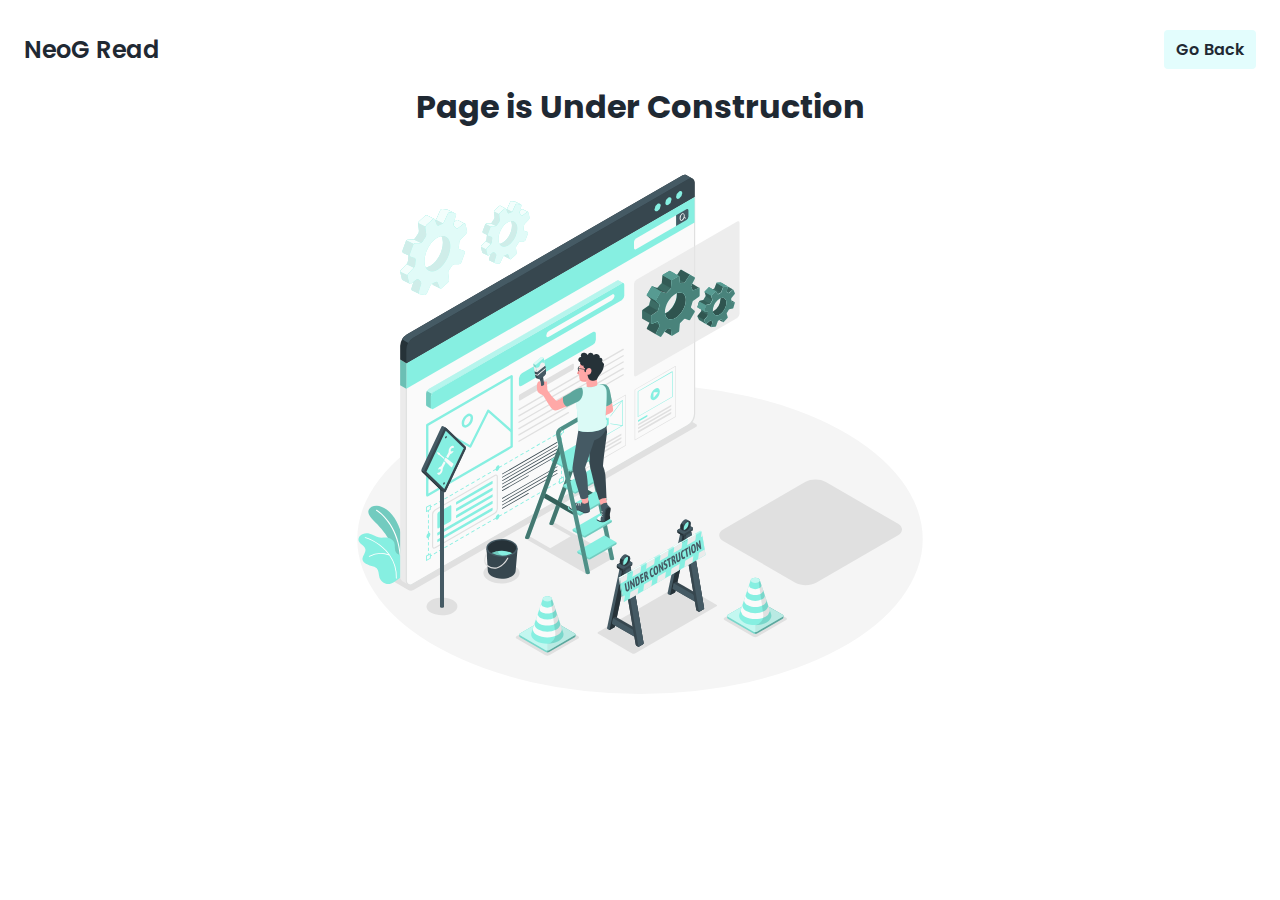
==== pages/pages.html @ bc14e09a "Merge pull request #1 from vaishnavme/main" ====
<!DOCTYPE html>
<html lang="en">
<head>
    <meta charset="UTF-8">
    <meta name="viewport" content="width=device-width, initial-scale=1.0">
    <title>NeoG Read</title>
    <!--Stylesheet-->
    <link rel="stylesheet" type="text/css" href="../style/main.css">
    <link rel="stylesheet" type="text/css" href="../style/mobile-style.css">
    <link rel="stylesheet" type="text/css" href="../style/under-construction-styles.css">
</head>
<body>

    <nav>
        <div class="container">
            <div class="navbar-brand">
                <a class="logo" href="./index.html">NeoG Read</a> 
            </div>
            <div class="nav-links">
                <a type="button" class="nav-item active" href="../index.html">Go Back</a>
            </div>
        </div>
    </nav>
    
    <div class="dummy-data">
        <h1>Page is Under Construction</h1>
<svg id="freepik_stories-under-construction" xmlns="http://www.w3.org/2000/svg" viewBox="0 0 500 500" version="1.1" xmlns:xlink="http://www.w3.org/1999/xlink" xmlns:svgjs="http://svgjs.com/svgjs"><g id="freepik--Floor--inject-274" class="animable" style="transform-origin: 250px 340.15px;"><ellipse id="freepik--floor--inject-274" cx="250" cy="340.15" rx="235.59" ry="128.96" style="fill: rgb(245, 245, 245); transform-origin: 250px 340.15px;" class="animable"></ellipse></g><g id="freepik--Shadows--inject-274" class="animable" style="transform-origin: 251.078px 334.001px;"><path id="freepik--Shadow--inject-274" d="M94.05,390.84c5.06,2.85,5.11,7.56.11,10.52s-13.15,3-18.22.19S70.83,394,75.83,391,89,388,94.05,390.84Z" style="fill: rgb(224, 224, 224); transform-origin: 84.9931px 396.175px;" class="animable"></path><path id="freepik--shadow--inject-274" d="M228,354.53l-49-28a3.18,3.18,0,0,0-2.88,0l-.51.29c-.8.46-.79,1.2,0,1.64l16.69,9.34L175.2,347.7l-16.49-9.52a3.18,3.18,0,0,0-2.88,0l-.51.29a.88.88,0,0,0,0,1.67l49.8,28.75.54-.64.27.15,19.66-11.33.15.09.29-.34.42-.24-.15-.09Z" style="fill: rgb(224, 224, 224); transform-origin: 191.359px 347.538px;" class="animable"></path><path id="freepik--shadow--inject-274" d="M174.43,436.83l24.1-13.91a1,1,0,0,0,0-1.87l-24.1-13.91a3.62,3.62,0,0,0-3.24,0L147.1,421.05a1,1,0,0,0,0,1.87l24.09,13.91A3.56,3.56,0,0,0,174.43,436.83Z" style="fill: rgb(224, 224, 224); transform-origin: 172.815px 421.989px;" class="animable"></path><path id="freepik--shadow--inject-274" d="M347.69,421.39l24.09-13.92a1,1,0,0,0,0-1.87l-24.09-13.91a3.62,3.62,0,0,0-3.24,0L320.36,405.6a1,1,0,0,0,0,1.87l24.09,13.92A3.62,3.62,0,0,0,347.69,421.39Z" style="fill: rgb(224, 224, 224); transform-origin: 346.07px 406.54px;" class="animable"></path><path id="freepik--shadow--inject-274" d="M243.5,435.33l-28.32-16.41a.71.71,0,0,1,0-1.35L283,378.39a2.61,2.61,0,0,1,2.34,0l28.37,16.38a.71.71,0,0,1,0,1.35l-67.91,39.21A2.61,2.61,0,0,1,243.5,435.33Z" style="fill: rgb(224, 224, 224); transform-origin: 264.445px 406.855px;" class="animable"></path><path id="freepik--shadow--inject-274" d="M379.44,376.39l-59.86-34.56c-4.78-2.76-4.78-7.23,0-10l68-39.25c4.79-2.76,12.54-2.76,17.32,0l59.86,34.56c4.79,2.77,4.79,7.24,0,10l-68,39.25C392,379.15,384.22,379.15,379.44,376.39Z" style="fill: rgb(224, 224, 224); transform-origin: 392.174px 334.485px;" class="animable"></path><path id="freepik--shadow--inject-274" d="M56.91,382.49,34.7,369.67a1.32,1.32,0,0,1,0-2.5L270,231.3a4.79,4.79,0,0,1,4.33,0l22.21,12.82a1.32,1.32,0,0,1,0,2.5L61.24,382.49A4.79,4.79,0,0,1,56.91,382.49Z" style="fill: rgb(224, 224, 224); transform-origin: 165.62px 306.895px;" class="animable"></path><path id="freepik--shadow--inject-274" d="M145.2,362c5.94,3.35,6,8.87.13,12.34s-15.43,3.58-21.37.23-6-8.87-.13-12.34S139.26,358.64,145.2,362Z" style="fill: rgb(224, 224, 224); transform-origin: 134.58px 368.283px;" class="animable"></path></g><g id="freepik--Gears--inject-274" class="animable" style="transform-origin: 104.084px 97.585px;"><g id="freepik--gears--inject-274" class="animable" style="transform-origin: 104.084px 97.585px;"><path d="M152.15,65.25h0a.68.68,0,0,0-.74.12l-1.48,1.12-.28.94a1.79,1.79,0,0,0,.53,1.69,7.45,7.45,0,0,1,.76.82,1.06,1.06,0,0,0,1.47.22l3.45-2.61a.69.69,0,0,1,.72-.12Zm-4.67,13.59c-.7-2.88-2.66-4.22-5.06-3.86a6.86,6.86,0,0,1,.61,1.68c1.11,4.57-1.39,11.33-5.57,15.09A8.88,8.88,0,0,1,133,94.12c1.65,3,5.33,3.06,8.94-.18C146.09,90.18,148.58,83.42,147.48,78.84Zm-1.23-19.78h0A1,1,0,0,0,146,59l-2.75-.44a1.47,1.47,0,0,0-1.49.82l-2.24,5a2,2,0,0,1-.52.68h0a2.12,2.12,0,0,1-.41.33l1,2.6a.93.93,0,0,0,1.32.5,11.71,11.71,0,0,1,1.64-.66,3,3,0,0,0,.93-.57,2.28,2.28,0,0,0,.54-.69l2.22-5a1.5,1.5,0,0,1,1.49-.82l2.76.43a1,1,0,0,1,.28.09Zm-4.53,47.62a.75.75,0,0,1-.29-.39l-1.12-3a.92.92,0,0,0-1.32-.5,11.71,11.71,0,0,1-1.64.66,1.89,1.89,0,0,0-.51.26l.15.38a.79.79,0,0,0,.38.45h0Zm-8.17-44.31a.6.6,0,0,0-.3-.06.74.74,0,0,0-.48.23L128.9,66a1.07,1.07,0,0,0-.14.16,1.13,1.13,0,0,0-.1.13,3,3,0,0,0-.32.67.94.94,0,0,1,0,.16h0a1.91,1.91,0,0,0-.06.66l.5,3.86a3.15,3.15,0,0,1-.51,1.91c-.62.84-1.19,1.72-1.73,2.62a2,2,0,0,1-.85.76,2.09,2.09,0,0,1-.35.13l-.16,0a2,2,0,0,1-.24,0l-2.62,0h-.06l-.22,0-.19.06h0l-.21.1a2.36,2.36,0,0,0-.36.26,1.59,1.59,0,0,0-.38.56l-2.09,5.68a1,1,0,0,0,.5,1.3l3,1.48a1.3,1.3,0,0,1,.12.75c-.14.89-.24,1.79-.29,2.66a3.23,3.23,0,0,1-.75,1.84l0,0L118,95.45a.83.83,0,0,0-.16.21l0,0a1.19,1.19,0,0,0-.13.25,2.08,2.08,0,0,0-.18,1.33l.94,3.89a.82.82,0,0,0,.35.51l4.43,2.18a.71.71,0,0,1-.33-.5l-.94-3.89a1.76,1.76,0,0,1,0-.76,2.1,2.1,0,0,1,.5-1.06l3.34-3.51,0,0a3.4,3.4,0,0,0,.77-1.85,22.3,22.3,0,0,1,.28-2.65,1.33,1.33,0,0,0-.83-1.42l-2.17-.75a1,1,0,0,1-.64-1.36l2.09-5.68a1.5,1.5,0,0,1,.39-.56,1.62,1.62,0,0,1,1-.46l2.63,0a1.65,1.65,0,0,0,.75-.2,2,2,0,0,0,.85-.75c.53-.9,1.11-1.78,1.72-2.62a3.11,3.11,0,0,0,.51-1.92l-.5-3.85a1.57,1.57,0,0,1,.06-.67,2.26,2.26,0,0,1,.6-1.11l3.86-3.47a.71.71,0,0,1,.8-.16Zm-3.38,41.49a1.81,1.81,0,0,0-.54-1.68,6.52,6.52,0,0,1-.75-.82,1,1,0,0,0-1.47-.23l-2,1.49-1.23,4.14a.91.91,0,0,0,.44,1.08h0L129.1,110a.89.89,0,0,1-.44-1.08Z" style="fill: #86EFE1; transform-origin: 137.035px 84.2752px;" id="elopy9sqb1d5a" class="animable"></path><g id="elsi8hbxhutub"><path d="M152.15,65.25h0a.68.68,0,0,0-.74.12l-1.48,1.12-.28.94a1.79,1.79,0,0,0,.53,1.69,7.45,7.45,0,0,1,.76.82,1.06,1.06,0,0,0,1.47.22l3.45-2.61a.69.69,0,0,1,.72-.12Zm-4.67,13.59c-.7-2.88-2.66-4.22-5.06-3.86a6.86,6.86,0,0,1,.61,1.68c1.11,4.57-1.39,11.33-5.57,15.09A8.88,8.88,0,0,1,133,94.12c1.65,3,5.33,3.06,8.94-.18C146.09,90.18,148.58,83.42,147.48,78.84Zm-1.23-19.78h0A1,1,0,0,0,146,59l-2.75-.44a1.47,1.47,0,0,0-1.49.82l-2.24,5a2,2,0,0,1-.52.68h0a2.12,2.12,0,0,1-.41.33l1,2.6a.93.93,0,0,0,1.32.5,11.71,11.71,0,0,1,1.64-.66,3,3,0,0,0,.93-.57,2.28,2.28,0,0,0,.54-.69l2.22-5a1.5,1.5,0,0,1,1.49-.82l2.76.43a1,1,0,0,1,.28.09Zm-4.53,47.62a.75.75,0,0,1-.29-.39l-1.12-3a.92.92,0,0,0-1.32-.5,11.71,11.71,0,0,1-1.64.66,1.89,1.89,0,0,0-.51.26l.15.38a.79.79,0,0,0,.38.45h0Zm-8.17-44.31a.6.6,0,0,0-.3-.06.74.74,0,0,0-.48.23L128.9,66a1.07,1.07,0,0,0-.14.16,1.13,1.13,0,0,0-.1.13,3,3,0,0,0-.32.67.94.94,0,0,1,0,.16h0a1.91,1.91,0,0,0-.06.66l.5,3.86a3.15,3.15,0,0,1-.51,1.91c-.62.84-1.19,1.72-1.73,2.62a2,2,0,0,1-.85.76,2.09,2.09,0,0,1-.35.13l-.16,0a2,2,0,0,1-.24,0l-2.62,0h-.06l-.22,0-.19.06h0l-.21.1a2.36,2.36,0,0,0-.36.26,1.59,1.59,0,0,0-.38.56l-2.09,5.68a1,1,0,0,0,.5,1.3l3,1.48a1.3,1.3,0,0,1,.12.75c-.14.89-.24,1.79-.29,2.66a3.23,3.23,0,0,1-.75,1.84l0,0L118,95.45a.83.83,0,0,0-.16.21l0,0a1.19,1.19,0,0,0-.13.25,2.08,2.08,0,0,0-.18,1.33l.94,3.89a.82.82,0,0,0,.35.51l4.43,2.18a.71.71,0,0,1-.33-.5l-.94-3.89a1.76,1.76,0,0,1,0-.76,2.1,2.1,0,0,1,.5-1.06l3.34-3.51,0,0a3.4,3.4,0,0,0,.77-1.85,22.3,22.3,0,0,1,.28-2.65,1.33,1.33,0,0,0-.83-1.42l-2.17-.75a1,1,0,0,1-.64-1.36l2.09-5.68a1.5,1.5,0,0,1,.39-.56,1.62,1.62,0,0,1,1-.46l2.63,0a1.65,1.65,0,0,0,.75-.2,2,2,0,0,0,.85-.75c.53-.9,1.11-1.78,1.72-2.62a3.11,3.11,0,0,0,.51-1.92l-.5-3.85a1.57,1.57,0,0,1,.06-.67,2.26,2.26,0,0,1,.6-1.11l3.86-3.47a.71.71,0,0,1,.8-.16Zm-3.38,41.49a1.81,1.81,0,0,0-.54-1.68,6.52,6.52,0,0,1-.75-.82,1,1,0,0,0-1.47-.23l-2,1.49-1.23,4.14a.91.91,0,0,0,.44,1.08h0L129.1,110a.89.89,0,0,1-.44-1.08Z" style="fill: rgb(255, 255, 255); opacity: 0.7; transform-origin: 137.035px 84.2752px;" class="animable" id="elc2sae7x82g"></path></g><g id="elc1lq1r0fk6"><path d="M152.15,65.25h0a.68.68,0,0,0-.74.12l-1.48,1.12-.28.94a1.79,1.79,0,0,0,.53,1.69,7.45,7.45,0,0,1,.76.82,1.06,1.06,0,0,0,1.47.22l3.45-2.61a.69.69,0,0,1,.72-.12Zm-4.67,13.59c-.7-2.88-2.66-4.22-5.06-3.86a6.86,6.86,0,0,1,.61,1.68c1.11,4.57-1.39,11.33-5.57,15.09A8.88,8.88,0,0,1,133,94.12c1.65,3,5.33,3.06,8.94-.18C146.09,90.18,148.58,83.42,147.48,78.84Zm-1.23-19.78h0A1,1,0,0,0,146,59l-2.75-.44a1.47,1.47,0,0,0-1.49.82l-2.24,5a2,2,0,0,1-.52.68h0a2.12,2.12,0,0,1-.41.33l1,2.6a.93.93,0,0,0,1.32.5,11.71,11.71,0,0,1,1.64-.66,3,3,0,0,0,.93-.57,2.28,2.28,0,0,0,.54-.69l2.22-5a1.5,1.5,0,0,1,1.49-.82l2.76.43a1,1,0,0,1,.28.09Zm-4.53,47.62a.75.75,0,0,1-.29-.39l-1.12-3a.92.92,0,0,0-1.32-.5,11.71,11.71,0,0,1-1.64.66,1.89,1.89,0,0,0-.51.26l.15.38a.79.79,0,0,0,.38.45h0Zm-8.17-44.31a.6.6,0,0,0-.3-.06.74.74,0,0,0-.48.23L128.9,66a1.07,1.07,0,0,0-.14.16,1.13,1.13,0,0,0-.1.13,3,3,0,0,0-.32.67.94.94,0,0,1,0,.16h0a1.91,1.91,0,0,0-.06.66l.5,3.86a3.15,3.15,0,0,1-.51,1.91c-.62.84-1.19,1.72-1.73,2.62a2,2,0,0,1-.85.76,2.09,2.09,0,0,1-.35.13l-.16,0a2,2,0,0,1-.24,0l-2.62,0h-.06l-.22,0-.19.06h0l-.21.1a2.36,2.36,0,0,0-.36.26,1.59,1.59,0,0,0-.38.56l-2.09,5.68a1,1,0,0,0,.5,1.3l3,1.48a1.3,1.3,0,0,1,.12.75c-.14.89-.24,1.79-.29,2.66a3.23,3.23,0,0,1-.75,1.84l0,0L118,95.45a.83.83,0,0,0-.16.21l0,0a1.19,1.19,0,0,0-.13.25,2.08,2.08,0,0,0-.18,1.33l.94,3.89a.82.82,0,0,0,.35.51l4.43,2.18a.71.71,0,0,1-.33-.5l-.94-3.89a1.76,1.76,0,0,1,0-.76,2.1,2.1,0,0,1,.5-1.06l3.34-3.51,0,0a3.4,3.4,0,0,0,.77-1.85,22.3,22.3,0,0,1,.28-2.65,1.33,1.33,0,0,0-.83-1.42l-2.17-.75a1,1,0,0,1-.64-1.36l2.09-5.68a1.5,1.5,0,0,1,.39-.56,1.62,1.62,0,0,1,1-.46l2.63,0a1.65,1.65,0,0,0,.75-.2,2,2,0,0,0,.85-.75c.53-.9,1.11-1.78,1.72-2.62a3.11,3.11,0,0,0,.51-1.92l-.5-3.85a1.57,1.57,0,0,1,.06-.67,2.26,2.26,0,0,1,.6-1.11l3.86-3.47a.71.71,0,0,1,.8-.16Zm-3.38,41.49a1.81,1.81,0,0,0-.54-1.68,6.52,6.52,0,0,1-.75-.82,1,1,0,0,0-1.47-.23l-2,1.49-1.23,4.14a.91.91,0,0,0,.44,1.08h0L129.1,110a.89.89,0,0,1-.44-1.08Z" style="opacity: 0.05; transform-origin: 137.035px 84.2752px;" class="animable" id="elix8sy5uj6al"></path></g><path d="M125.75,94.13l-3.34,3.51a2.1,2.1,0,0,0-.5,1.06l-4.43-2.18a2.28,2.28,0,0,1,.17-.58,1.19,1.19,0,0,1,.13-.25l0,0a.83.83,0,0,1,.16-.21l3.35-3.51Z" style="fill: #86EFE1; transform-origin: 121.615px 95.335px;" id="el2qz7l78snln" class="animable"></path><path d="M130.11,79.11a1.65,1.65,0,0,1-.75.2l-2.63,0a1.62,1.62,0,0,0-1,.46l-4.45-2.19a2.36,2.36,0,0,1,.36-.26l.21-.1h0l.19-.06.22,0h.06l2.62,0a2,2,0,0,0,.24,0l.16,0,.34-.14h0Z" style="fill: #86EFE1; transform-origin: 125.695px 78.395px;" id="el83e9n41hxso" class="animable"></path><path d="M156.58,67.42a.68.68,0,0,0-.72.14l-3.45,2.61a1.05,1.05,0,0,1-1.47-.24,8.36,8.36,0,0,0-.76-.81,1.79,1.79,0,0,1-.53-1.69l.28-.94,1.48-1.12a.68.68,0,0,1,.74-.12h0Z" style="fill: #86EFE1; transform-origin: 153.095px 67.7798px;" id="elsf3i9k926v" class="animable"></path><path d="M150.68,61.24a1,1,0,0,0-.28-.09l-2.76-.43a1.5,1.5,0,0,0-1.49.82l-2.22,5a2.28,2.28,0,0,1-.54.69L139,65.07a2,2,0,0,0,.52-.68l2.24-5a1.47,1.47,0,0,1,1.49-.82L146,59a1,1,0,0,1,.3.09h0Z" style="fill: #86EFE1; transform-origin: 144.84px 62.8952px;" id="el95wfkce7qxe" class="animable"></path><path d="M138,64.56a.71.71,0,0,0-.8.16l-3.86,3.47a2.26,2.26,0,0,0-.6,1.11l-4.45-2.18a.94.94,0,0,0,0-.16,3,3,0,0,1,.32-.67,1.13,1.13,0,0,1,.1-.13,1.07,1.07,0,0,1,.14-.16l3.87-3.46a.74.74,0,0,1,.48-.23.6.6,0,0,1,.3.06Z" style="fill: #86EFE1; transform-origin: 133.145px 65.8045px;" id="elg50sowmwnjv" class="animable"></path><g id="elm7w65vfhfvr"><path d="M125.75,94.13l-3.34,3.51a2.1,2.1,0,0,0-.5,1.06l-4.43-2.18a2.28,2.28,0,0,1,.17-.58,1.19,1.19,0,0,1,.13-.25l0,0a.83.83,0,0,1,.16-.21l3.35-3.51Z" style="fill: rgb(255, 255, 255); opacity: 0.9; transform-origin: 121.615px 95.335px;" class="animable" id="el2z5jl263ap6"></path></g><g id="elczko05jfryt"><path d="M130.11,79.11a1.65,1.65,0,0,1-.75.2l-2.63,0a1.62,1.62,0,0,0-1,.46l-4.45-2.19a2.36,2.36,0,0,1,.36-.26l.21-.1h0l.19-.06.22,0h.06l2.62,0a2,2,0,0,0,.24,0l.16,0,.34-.14h0Z" style="fill: rgb(255, 255, 255); opacity: 0.9; transform-origin: 125.695px 78.395px;" class="animable" id="eloucb41mfiv"></path></g><g id="el7h3t5i89ag7"><path d="M156.58,67.42a.68.68,0,0,0-.72.14l-3.45,2.61a1.05,1.05,0,0,1-1.47-.24,8.36,8.36,0,0,0-.76-.81,1.79,1.79,0,0,1-.53-1.69l.28-.94,1.48-1.12a.68.68,0,0,1,.74-.12h0Z" style="fill: rgb(255, 255, 255); opacity: 0.9; transform-origin: 153.095px 67.7798px;" class="animable" id="elf9tluj6z5we"></path></g><g id="el151898xyp02"><path d="M150.68,61.24a1,1,0,0,0-.28-.09l-2.76-.43a1.5,1.5,0,0,0-1.49.82l-2.22,5a2.28,2.28,0,0,1-.54.69L139,65.07a2,2,0,0,0,.52-.68l2.24-5a1.47,1.47,0,0,1,1.49-.82L146,59a1,1,0,0,1,.3.09h0Z" style="fill: rgb(255, 255, 255); opacity: 0.9; transform-origin: 144.84px 62.8952px;" class="animable" id="elmv1q66aab5"></path></g><g id="el7slactwqgb2"><path d="M138,64.56a.71.71,0,0,0-.8.16l-3.86,3.47a2.26,2.26,0,0,0-.6,1.11l-4.45-2.18a.94.94,0,0,0,0-.16,3,3,0,0,1,.32-.67,1.13,1.13,0,0,1,.1-.13,1.07,1.07,0,0,1,.14-.16l3.87-3.46a.74.74,0,0,1,.48-.23.6.6,0,0,1,.3.06Z" style="fill: rgb(255, 255, 255); opacity: 0.9; transform-origin: 133.145px 65.8045px;" class="animable" id="elq8e34ugm59l"></path></g><path d="M157.9,71.84,157,68a.65.65,0,0,0-1.11-.39l-3.44,2.61a1.05,1.05,0,0,1-1.47-.24,8.36,8.36,0,0,0-.76-.81,1.79,1.79,0,0,1-.53-1.69l1.51-5.09a.92.92,0,0,0-.76-1.19l-2.75-.42a1.44,1.44,0,0,0-1.49.81l-2.24,5a2.72,2.72,0,0,1-1.46,1.27,12.22,12.22,0,0,0-1.64.66.93.93,0,0,1-1.32-.5l-1.12-3a.68.68,0,0,0-1.17-.29l-3.86,3.47a2.31,2.31,0,0,0-.66,1.78l.5,3.85a3,3,0,0,1-.51,1.92c-.61.84-1.19,1.72-1.72,2.62a2.11,2.11,0,0,1-1.6,1l-2.62,0a1.7,1.7,0,0,0-1.45,1l-2.09,5.68a1,1,0,0,0,.64,1.35l2.17.77a1.29,1.29,0,0,1,.82,1.4c-.14.9-.23,1.79-.28,2.66a3.24,3.24,0,0,1-.76,1.85l-3.38,3.55a2.18,2.18,0,0,0-.49,1.82l.94,3.88a.64.64,0,0,0,1.1.4l3.45-2.61a1,1,0,0,1,1.46.23,6.54,6.54,0,0,0,.76.81,1.78,1.78,0,0,1,.54,1.69L128.66,109a.91.91,0,0,0,.75,1.19l2.76.43a1.47,1.47,0,0,0,1.49-.81l2.23-5a2.65,2.65,0,0,1,1.47-1.26,15.47,15.47,0,0,0,1.63-.66.92.92,0,0,1,1.32.5l1.12,3a.68.68,0,0,0,1.18.29l3.85-3.47a2.25,2.25,0,0,0,.66-1.77l-.5-3.86a3.06,3.06,0,0,1,.51-1.91c.62-.85,1.19-1.72,1.73-2.63a2.09,2.09,0,0,1,1.6-1l2.62,0a1.68,1.68,0,0,0,1.44-1l2.1-5.68a1.07,1.07,0,0,0-.64-1.36l-2.18-.76a1.31,1.31,0,0,1-.82-1.41,24.78,24.78,0,0,0,.28-2.66,3.35,3.35,0,0,1,.76-1.84l3.39-3.56A2.16,2.16,0,0,0,157.9,71.84Zm-16,22.1c-4.18,3.76-8.47,3.09-9.57-1.49s1.39-11.33,5.57-15.09,8.46-3.1,9.57,1.48S146.09,90.18,141.91,93.94Z" style="fill: #86EFE1; transform-origin: 139.94px 85.6988px;" id="eljhmkqajga5" class="animable"></path><g id="el9j29nvyv3dq"><path d="M157.9,71.84,157,68a.65.65,0,0,0-1.11-.39l-3.44,2.61a1.05,1.05,0,0,1-1.47-.24,8.36,8.36,0,0,0-.76-.81,1.79,1.79,0,0,1-.53-1.69l1.51-5.09a.92.92,0,0,0-.76-1.19l-2.75-.42a1.44,1.44,0,0,0-1.49.81l-2.24,5a2.72,2.72,0,0,1-1.46,1.27,12.22,12.22,0,0,0-1.64.66.93.93,0,0,1-1.32-.5l-1.12-3a.68.68,0,0,0-1.17-.29l-3.86,3.47a2.31,2.31,0,0,0-.66,1.78l.5,3.85a3,3,0,0,1-.51,1.92c-.61.84-1.19,1.72-1.72,2.62a2.11,2.11,0,0,1-1.6,1l-2.62,0a1.7,1.7,0,0,0-1.45,1l-2.09,5.68a1,1,0,0,0,.64,1.35l2.17.77a1.29,1.29,0,0,1,.82,1.4c-.14.9-.23,1.79-.28,2.66a3.24,3.24,0,0,1-.76,1.85l-3.38,3.55a2.18,2.18,0,0,0-.49,1.82l.94,3.88a.64.64,0,0,0,1.1.4l3.45-2.61a1,1,0,0,1,1.46.23,6.54,6.54,0,0,0,.76.81,1.78,1.78,0,0,1,.54,1.69L128.66,109a.91.91,0,0,0,.75,1.19l2.76.43a1.47,1.47,0,0,0,1.49-.81l2.23-5a2.65,2.65,0,0,1,1.47-1.26,15.47,15.47,0,0,0,1.63-.66.92.92,0,0,1,1.32.5l1.12,3a.68.68,0,0,0,1.18.29l3.85-3.47a2.25,2.25,0,0,0,.66-1.77l-.5-3.86a3.06,3.06,0,0,1,.51-1.91c.62-.85,1.19-1.72,1.73-2.63a2.09,2.09,0,0,1,1.6-1l2.62,0a1.68,1.68,0,0,0,1.44-1l2.1-5.68a1.07,1.07,0,0,0-.64-1.36l-2.18-.76a1.31,1.31,0,0,1-.82-1.41,24.78,24.78,0,0,0,.28-2.66,3.35,3.35,0,0,1,.76-1.84l3.39-3.56A2.16,2.16,0,0,0,157.9,71.84Zm-16,22.1c-4.18,3.76-8.47,3.09-9.57-1.49s1.39-11.33,5.57-15.09,8.46-3.1,9.57,1.48S146.09,90.18,141.91,93.94Z" style="fill: rgb(255, 255, 255); opacity: 0.75; transform-origin: 139.94px 85.6988px;" class="animable" id="el7b0namiun17"></path></g><path d="M98,74.19h0a1,1,0,0,0-1,.16l-2,1.54-.39,1.31a2.46,2.46,0,0,0,.74,2.32,9.48,9.48,0,0,1,1,1.13,1.45,1.45,0,0,0,2,.31l4.75-3.6a1,1,0,0,1,1-.17ZM91.53,92.92c-1-4-3.65-5.81-7-5.32a9.87,9.87,0,0,1,.84,2.31c1.52,6.3-1.92,15.61-7.67,20.79A12.31,12.31,0,0,1,71.56,114c2.27,4.14,7.34,4.21,12.31-.25C89.62,108.54,93.06,99.23,91.53,92.92ZM89.84,65.67h0a1.06,1.06,0,0,0-.4-.14L85.64,65a2,2,0,0,0-2,1.12L80.51,73a3,3,0,0,1-.72.95h0a3.35,3.35,0,0,1-.57.44L80.55,78a1.27,1.27,0,0,0,1.82.69,19.64,19.64,0,0,1,2.25-.91A3.81,3.81,0,0,0,85.91,77a3,3,0,0,0,.73-1l3.07-6.94A2.06,2.06,0,0,1,91.77,68l3.8.6a1.41,1.41,0,0,1,.38.11Zm-6.24,65.6a1,1,0,0,1-.39-.55l-1.55-4.11a1.26,1.26,0,0,0-1.81-.69,17.5,17.5,0,0,1-2.26.91,2.86,2.86,0,0,0-.7.35l.2.53a1.1,1.1,0,0,0,.52.62h0Zm-11.24-61a.85.85,0,0,0-.42-.08,1.09,1.09,0,0,0-.67.31L66,75.24a1.07,1.07,0,0,0-.2.22,1.15,1.15,0,0,0-.14.17,3.89,3.89,0,0,0-.43.92c0,.07,0,.15-.05.22h0a2.45,2.45,0,0,0-.09.91L65.73,83a4.17,4.17,0,0,1-.7,2.64c-.85,1.16-1.63,2.38-2.37,3.62a2.87,2.87,0,0,1-1.17,1,2.34,2.34,0,0,1-.48.18,1,1,0,0,1-.24.05,1.13,1.13,0,0,1-.32,0l-3.61.06h-.09l-.29,0a1.12,1.12,0,0,0-.26.08h0a1.92,1.92,0,0,0-.29.14,2.54,2.54,0,0,0-.5.36,2.22,2.22,0,0,0-.53.77L52,99.85a1.44,1.44,0,0,0,.69,1.78l4.16,2a1.79,1.79,0,0,1,.15,1,33.17,33.17,0,0,0-.38,3.66,4.57,4.57,0,0,1-1.05,2.54l0,0-4.62,4.84a2.09,2.09,0,0,0-.22.28l0,0a1.11,1.11,0,0,0-.18.34,2.85,2.85,0,0,0-.25,1.84l1.3,5.35a1.08,1.08,0,0,0,.48.71l6.1,3a1,1,0,0,1-.46-.69l-1.29-5.35a2.42,2.42,0,0,1,0-1,3,3,0,0,1,.68-1.47L61.61,114l0-.06a4.58,4.58,0,0,0,1.06-2.54,33.68,33.68,0,0,1,.38-3.66A1.8,1.8,0,0,0,62,105.78l-3-1a1.45,1.45,0,0,1-.89-1.87L61,95a1.88,1.88,0,0,1,.53-.77A2.29,2.29,0,0,1,63,93.63l3.62-.06a2.34,2.34,0,0,0,1-.28,2.81,2.81,0,0,0,1.17-1c.74-1.24,1.53-2.46,2.37-3.61A4.21,4.21,0,0,0,71.86,86l-.69-5.31a2.32,2.32,0,0,1,.08-.93,3,3,0,0,1,.83-1.52l5.31-4.78a1,1,0,0,1,1.1-.23ZM67.7,127.39a2.5,2.5,0,0,0-.75-2.33,9.26,9.26,0,0,1-1-1.12,1.44,1.44,0,0,0-2-.32l-2.71,2-1.69,5.71a1.24,1.24,0,0,0,.6,1.49h0l6.14,3a1.24,1.24,0,0,1-.6-1.5Z" style="fill: #86EFE1; transform-origin: 77.1725px 100.405px;" id="elrzfaldhdd8" class="animable"></path><g id="ela8eauvj6zb9"><path d="M98,74.19h0a1,1,0,0,0-1,.16l-2,1.54-.39,1.31a2.46,2.46,0,0,0,.74,2.32,9.48,9.48,0,0,1,1,1.13,1.45,1.45,0,0,0,2,.31l4.75-3.6a1,1,0,0,1,1-.17ZM91.53,92.92c-1-4-3.65-5.81-7-5.32a9.87,9.87,0,0,1,.84,2.31c1.52,6.3-1.92,15.61-7.67,20.79A12.31,12.31,0,0,1,71.56,114c2.27,4.14,7.34,4.21,12.31-.25C89.62,108.54,93.06,99.23,91.53,92.92ZM89.84,65.67h0a1.06,1.06,0,0,0-.4-.14L85.64,65a2,2,0,0,0-2,1.12L80.51,73a3,3,0,0,1-.72.95h0a3.35,3.35,0,0,1-.57.44L80.55,78a1.27,1.27,0,0,0,1.82.69,19.64,19.64,0,0,1,2.25-.91A3.81,3.81,0,0,0,85.91,77a3,3,0,0,0,.73-1l3.07-6.94A2.06,2.06,0,0,1,91.77,68l3.8.6a1.41,1.41,0,0,1,.38.11Zm-6.24,65.6a1,1,0,0,1-.39-.55l-1.55-4.11a1.26,1.26,0,0,0-1.81-.69,17.5,17.5,0,0,1-2.26.91,2.86,2.86,0,0,0-.7.35l.2.53a1.1,1.1,0,0,0,.52.62h0Zm-11.24-61a.85.85,0,0,0-.42-.08,1.09,1.09,0,0,0-.67.31L66,75.24a1.07,1.07,0,0,0-.2.22,1.15,1.15,0,0,0-.14.17,3.89,3.89,0,0,0-.43.92c0,.07,0,.15-.05.22h0a2.45,2.45,0,0,0-.09.91L65.73,83a4.17,4.17,0,0,1-.7,2.64c-.85,1.16-1.63,2.38-2.37,3.62a2.87,2.87,0,0,1-1.17,1,2.34,2.34,0,0,1-.48.18,1,1,0,0,1-.24.05,1.13,1.13,0,0,1-.32,0l-3.61.06h-.09l-.29,0a1.12,1.12,0,0,0-.26.08h0a1.92,1.92,0,0,0-.29.14,2.54,2.54,0,0,0-.5.36,2.22,2.22,0,0,0-.53.77L52,99.85a1.44,1.44,0,0,0,.69,1.78l4.16,2a1.79,1.79,0,0,1,.15,1,33.17,33.17,0,0,0-.38,3.66,4.57,4.57,0,0,1-1.05,2.54l0,0-4.62,4.84a2.09,2.09,0,0,0-.22.28l0,0a1.11,1.11,0,0,0-.18.34,2.85,2.85,0,0,0-.25,1.84l1.3,5.35a1.08,1.08,0,0,0,.48.71l6.1,3a1,1,0,0,1-.46-.69l-1.29-5.35a2.42,2.42,0,0,1,0-1,3,3,0,0,1,.68-1.47L61.61,114l0-.06a4.58,4.58,0,0,0,1.06-2.54,33.68,33.68,0,0,1,.38-3.66A1.8,1.8,0,0,0,62,105.78l-3-1a1.45,1.45,0,0,1-.89-1.87L61,95a1.88,1.88,0,0,1,.53-.77A2.29,2.29,0,0,1,63,93.63l3.62-.06a2.34,2.34,0,0,0,1-.28,2.81,2.81,0,0,0,1.17-1c.74-1.24,1.53-2.46,2.37-3.61A4.21,4.21,0,0,0,71.86,86l-.69-5.31a2.32,2.32,0,0,1,.08-.93,3,3,0,0,1,.83-1.52l5.31-4.78a1,1,0,0,1,1.1-.23ZM67.7,127.39a2.5,2.5,0,0,0-.75-2.33,9.26,9.26,0,0,1-1-1.12,1.44,1.44,0,0,0-2-.32l-2.71,2-1.69,5.71a1.24,1.24,0,0,0,.6,1.49h0l6.14,3a1.24,1.24,0,0,1-.6-1.5Z" style="fill: rgb(255, 255, 255); opacity: 0.7; transform-origin: 77.1725px 100.405px;" class="animable" id="el30niccpn36p"></path></g><g id="ely4xv2parvv"><path d="M98,74.19h0a1,1,0,0,0-1,.16l-2,1.54-.39,1.31a2.46,2.46,0,0,0,.74,2.32,9.48,9.48,0,0,1,1,1.13,1.45,1.45,0,0,0,2,.31l4.75-3.6a1,1,0,0,1,1-.17ZM91.53,92.92c-1-4-3.65-5.81-7-5.32a9.87,9.87,0,0,1,.84,2.31c1.52,6.3-1.92,15.61-7.67,20.79A12.31,12.31,0,0,1,71.56,114c2.27,4.14,7.34,4.21,12.31-.25C89.62,108.54,93.06,99.23,91.53,92.92ZM89.84,65.67h0a1.06,1.06,0,0,0-.4-.14L85.64,65a2,2,0,0,0-2,1.12L80.51,73a3,3,0,0,1-.72.95h0a3.35,3.35,0,0,1-.57.44L80.55,78a1.27,1.27,0,0,0,1.82.69,19.64,19.64,0,0,1,2.25-.91A3.81,3.81,0,0,0,85.91,77a3,3,0,0,0,.73-1l3.07-6.94A2.06,2.06,0,0,1,91.77,68l3.8.6a1.41,1.41,0,0,1,.38.11Zm-6.24,65.6a1,1,0,0,1-.39-.55l-1.55-4.11a1.26,1.26,0,0,0-1.81-.69,17.5,17.5,0,0,1-2.26.91,2.86,2.86,0,0,0-.7.35l.2.53a1.1,1.1,0,0,0,.52.62h0Zm-11.24-61a.85.85,0,0,0-.42-.08,1.09,1.09,0,0,0-.67.31L66,75.24a1.07,1.07,0,0,0-.2.22,1.15,1.15,0,0,0-.14.17,3.89,3.89,0,0,0-.43.92c0,.07,0,.15-.05.22h0a2.45,2.45,0,0,0-.09.91L65.73,83a4.17,4.17,0,0,1-.7,2.64c-.85,1.16-1.63,2.38-2.37,3.62a2.87,2.87,0,0,1-1.17,1,2.34,2.34,0,0,1-.48.18,1,1,0,0,1-.24.05,1.13,1.13,0,0,1-.32,0l-3.61.06h-.09l-.29,0a1.12,1.12,0,0,0-.26.08h0a1.92,1.92,0,0,0-.29.14,2.54,2.54,0,0,0-.5.36,2.22,2.22,0,0,0-.53.77L52,99.85a1.44,1.44,0,0,0,.69,1.78l4.16,2a1.79,1.79,0,0,1,.15,1,33.17,33.17,0,0,0-.38,3.66,4.57,4.57,0,0,1-1.05,2.54l0,0-4.62,4.84a2.09,2.09,0,0,0-.22.28l0,0a1.11,1.11,0,0,0-.18.34,2.85,2.85,0,0,0-.25,1.84l1.3,5.35a1.08,1.08,0,0,0,.48.71l6.1,3a1,1,0,0,1-.46-.69l-1.29-5.35a2.42,2.42,0,0,1,0-1,3,3,0,0,1,.68-1.47L61.61,114l0-.06a4.58,4.58,0,0,0,1.06-2.54,33.68,33.68,0,0,1,.38-3.66A1.8,1.8,0,0,0,62,105.78l-3-1a1.45,1.45,0,0,1-.89-1.87L61,95a1.88,1.88,0,0,1,.53-.77A2.29,2.29,0,0,1,63,93.63l3.62-.06a2.34,2.34,0,0,0,1-.28,2.81,2.81,0,0,0,1.17-1c.74-1.24,1.53-2.46,2.37-3.61A4.21,4.21,0,0,0,71.86,86l-.69-5.31a2.32,2.32,0,0,1,.08-.93,3,3,0,0,1,.83-1.52l5.31-4.78a1,1,0,0,1,1.1-.23ZM67.7,127.39a2.5,2.5,0,0,0-.75-2.33,9.26,9.26,0,0,1-1-1.12,1.44,1.44,0,0,0-2-.32l-2.71,2-1.69,5.71a1.24,1.24,0,0,0,.6,1.49h0l6.14,3a1.24,1.24,0,0,1-.6-1.5Z" style="opacity: 0.05; transform-origin: 77.1725px 100.405px;" class="animable" id="elch6zwct2hwb"></path></g><path d="M61.61,114,57,118.81a3,3,0,0,0-.68,1.47l-6.11-3a3.53,3.53,0,0,1,.24-.8,1.11,1.11,0,0,1,.18-.34l0,0a2.09,2.09,0,0,1,.22-.28L55.49,111Z" style="fill: #86EFE1; transform-origin: 55.91px 115.64px;" id="ele2lsw5r7vo" class="animable"></path><path d="M67.61,93.29a2.34,2.34,0,0,1-1,.28L63,93.63a2.29,2.29,0,0,0-1.45.64l-6.13-3a2.54,2.54,0,0,1,.5-.36,1.92,1.92,0,0,1,.29-.14h0a1.12,1.12,0,0,1,.26-.08l.29,0h.09l3.61-.06a1.13,1.13,0,0,0,.32,0l.24-.05c.15,0,.3-.12.46-.19h0Z" style="fill: #86EFE1; transform-origin: 61.515px 92.33px;" id="elfxaylh87ldn" class="animable"></path><path d="M104.08,77.19a1,1,0,0,0-1,.19L98.33,81a1.44,1.44,0,0,1-2-.32,9.33,9.33,0,0,0-1-1.12,2.47,2.47,0,0,1-.74-2.33l.39-1.29,2-1.55a1,1,0,0,1,1-.16h0Z" style="fill: #86EFE1; transform-origin: 99.3078px 77.7153px;" id="elqkour5g7hd" class="animable"></path><path d="M96,68.67a1.41,1.41,0,0,0-.38-.11l-3.8-.6a2.06,2.06,0,0,0-2.06,1.12L86.64,76a3,3,0,0,1-.73,1l-6.12-3a3,3,0,0,0,.72-.95l3.08-6.94a2,2,0,0,1,2-1.12l3.8.59a1.06,1.06,0,0,1,.4.14h0Z" style="fill: #86EFE1; transform-origin: 87.895px 70.99px;" id="elwewrxu65xec" class="animable"></path><path d="M78.49,73.24a1,1,0,0,0-1.1.23l-5.31,4.78a3,3,0,0,0-.83,1.52l-6.12-3c0-.07,0-.15.05-.22a3.89,3.89,0,0,1,.43-.92,1.15,1.15,0,0,1,.14-.17,1.07,1.07,0,0,1,.2-.22l5.32-4.78a1.09,1.09,0,0,1,.67-.31.85.85,0,0,1,.42.08Z" style="fill: #86EFE1; transform-origin: 71.81px 74.9591px;" id="elw8amdvtfxc" class="animable"></path><g id="el4dfiqs5h08n"><path d="M61.61,114,57,118.81a3,3,0,0,0-.68,1.47l-6.11-3a3.53,3.53,0,0,1,.24-.8,1.11,1.11,0,0,1,.18-.34l0,0a2.09,2.09,0,0,1,.22-.28L55.49,111Z" style="fill: rgb(255, 255, 255); opacity: 0.9; transform-origin: 55.91px 115.64px;" class="animable" id="elny3g4pgsu0q"></path></g><g id="elwd7i8ndo6f"><path d="M67.61,93.29a2.34,2.34,0,0,1-1,.28L63,93.63a2.29,2.29,0,0,0-1.45.64l-6.13-3a2.54,2.54,0,0,1,.5-.36,1.92,1.92,0,0,1,.29-.14h0a1.12,1.12,0,0,1,.26-.08l.29,0h.09l3.61-.06a1.13,1.13,0,0,0,.32,0l.24-.05c.15,0,.3-.12.46-.19h0Z" style="fill: rgb(255, 255, 255); opacity: 0.9; transform-origin: 61.515px 92.33px;" class="animable" id="el3nx17jt23b"></path></g><g id="elpi2dmfbrfh"><path d="M104.08,77.19a1,1,0,0,0-1,.19L98.33,81a1.44,1.44,0,0,1-2-.32,9.33,9.33,0,0,0-1-1.12,2.47,2.47,0,0,1-.74-2.33l.39-1.29,2-1.55a1,1,0,0,1,1-.16h0Z" style="fill: rgb(255, 255, 255); opacity: 0.9; transform-origin: 99.3078px 77.7153px;" class="animable" id="elysi0vdc5kra"></path></g><g id="elouwrhrgl2pn"><path d="M96,68.67a1.41,1.41,0,0,0-.38-.11l-3.8-.6a2.06,2.06,0,0,0-2.06,1.12L86.64,76a3,3,0,0,1-.73,1l-6.12-3a3,3,0,0,0,.72-.95l3.08-6.94a2,2,0,0,1,2-1.12l3.8.59a1.06,1.06,0,0,1,.4.14h0Z" style="fill: rgb(255, 255, 255); opacity: 0.9; transform-origin: 87.895px 70.99px;" class="animable" id="elxiten2i2o7r"></path></g><g id="eliaasd05pcz"><path d="M78.49,73.24a1,1,0,0,0-1.1.23l-5.31,4.78a3,3,0,0,0-.83,1.52l-6.12-3c0-.07,0-.15.05-.22a3.89,3.89,0,0,1,.43-.92,1.15,1.15,0,0,1,.14-.17,1.07,1.07,0,0,1,.2-.22l5.32-4.78a1.09,1.09,0,0,1,.67-.31.85.85,0,0,1,.42.08Z" style="fill: rgb(255, 255, 255); opacity: 0.9; transform-origin: 71.81px 74.9591px;" class="animable" id="elap3qdt04m5h"></path></g><path d="M105.89,83.27l-1.29-5.35a.89.89,0,0,0-1.52-.54L98.33,81a1.44,1.44,0,0,1-2-.32,10.21,10.21,0,0,0-1-1.12,2.43,2.43,0,0,1-.73-2.32l2.07-7a1.25,1.25,0,0,0-1-1.64L91.77,68a2,2,0,0,0-2,1.12L86.64,76a3.65,3.65,0,0,1-2,1.74,17.39,17.39,0,0,0-2.25.91A1.27,1.27,0,0,1,80.55,78L79,73.87a.94.94,0,0,0-1.62-.4l-5.31,4.78a3.14,3.14,0,0,0-.91,2.45L71.86,86a4.26,4.26,0,0,1-.7,2.64c-.85,1.16-1.64,2.37-2.38,3.61a2.89,2.89,0,0,1-2.2,1.31L63,93.63A2.3,2.3,0,0,0,61,95l-2.89,7.82a1.45,1.45,0,0,0,.89,1.87l3,1a1.8,1.8,0,0,1,1.13,1.94,31.14,31.14,0,0,0-.38,3.66,4.51,4.51,0,0,1-1.06,2.54L57,118.82a3,3,0,0,0-.67,2.5l1.29,5.35a.9.9,0,0,0,1.52.55l4.75-3.6a1.44,1.44,0,0,1,2,.32,11.2,11.2,0,0,0,1,1.12,2.46,2.46,0,0,1,.74,2.32l-2.08,7a1.26,1.26,0,0,0,1,1.64l3.8.59a2,2,0,0,0,2-1.13l3.08-6.93a3.66,3.66,0,0,1,2-1.74,17,17,0,0,0,2.26-.91,1.28,1.28,0,0,1,1.82.69l1.54,4.11a.94.94,0,0,0,1.62.4l5.31-4.78a3.18,3.18,0,0,0,.91-2.45l-.69-5.31a4.2,4.2,0,0,1,.7-2.64c.85-1.16,1.64-2.37,2.38-3.61a2.87,2.87,0,0,1,2.2-1.31l3.61-.06a2.3,2.3,0,0,0,2-1.41l2.88-7.82a1.44,1.44,0,0,0-.88-1.87l-3-1a1.8,1.8,0,0,1-1.13-1.94,36.08,36.08,0,0,0,.38-3.66,4.57,4.57,0,0,1,1-2.54l4.67-4.9A3,3,0,0,0,105.89,83.27Zm-22,30.45c-5.76,5.17-11.66,4.26-13.18-2s1.92-15.62,7.68-20.79,11.65-4.27,13.18,2S89.62,108.54,83.86,113.72Z" style="fill: #86EFE1; transform-origin: 81.0969px 102.305px;" id="elagjsia2nfgm" class="animable"></path><g id="elk35ci2kbq2"><path d="M105.89,83.27l-1.29-5.35a.89.89,0,0,0-1.52-.54L98.33,81a1.44,1.44,0,0,1-2-.32,10.21,10.21,0,0,0-1-1.12,2.43,2.43,0,0,1-.73-2.32l2.07-7a1.25,1.25,0,0,0-1-1.64L91.77,68a2,2,0,0,0-2,1.12L86.64,76a3.65,3.65,0,0,1-2,1.74,17.39,17.39,0,0,0-2.25.91A1.27,1.27,0,0,1,80.55,78L79,73.87a.94.94,0,0,0-1.62-.4l-5.31,4.78a3.14,3.14,0,0,0-.91,2.45L71.86,86a4.26,4.26,0,0,1-.7,2.64c-.85,1.16-1.64,2.37-2.38,3.61a2.89,2.89,0,0,1-2.2,1.31L63,93.63A2.3,2.3,0,0,0,61,95l-2.89,7.82a1.45,1.45,0,0,0,.89,1.87l3,1a1.8,1.8,0,0,1,1.13,1.94,31.14,31.14,0,0,0-.38,3.66,4.51,4.51,0,0,1-1.06,2.54L57,118.82a3,3,0,0,0-.67,2.5l1.29,5.35a.9.9,0,0,0,1.52.55l4.75-3.6a1.44,1.44,0,0,1,2,.32,11.2,11.2,0,0,0,1,1.12,2.46,2.46,0,0,1,.74,2.32l-2.08,7a1.26,1.26,0,0,0,1,1.64l3.8.59a2,2,0,0,0,2-1.13l3.08-6.93a3.66,3.66,0,0,1,2-1.74,17,17,0,0,0,2.26-.91,1.28,1.28,0,0,1,1.82.69l1.54,4.11a.94.94,0,0,0,1.62.4l5.31-4.78a3.18,3.18,0,0,0,.91-2.45l-.69-5.31a4.2,4.2,0,0,1,.7-2.64c.85-1.16,1.64-2.37,2.38-3.61a2.87,2.87,0,0,1,2.2-1.31l3.61-.06a2.3,2.3,0,0,0,2-1.41l2.88-7.82a1.44,1.44,0,0,0-.88-1.87l-3-1a1.8,1.8,0,0,1-1.13-1.94,36.08,36.08,0,0,0,.38-3.66,4.57,4.57,0,0,1,1-2.54l4.67-4.9A3,3,0,0,0,105.89,83.27Zm-22,30.45c-5.76,5.17-11.66,4.26-13.18-2s1.92-15.62,7.68-20.79,11.65-4.27,13.18,2S89.62,108.54,83.86,113.72Z" style="fill: rgb(255, 255, 255); opacity: 0.75; transform-origin: 81.0969px 102.305px;" class="animable" id="el6w9l7obs2ld"></path></g></g></g><g id="freepik--Cones--inject-274" class="animable" style="transform-origin: 259.45px 403.424px;"><g id="freepik--Cone--inject-274" class="animable" style="transform-origin: 172.82px 411.155px;"><path d="M150,418.65l21.4-12.36a2.91,2.91,0,0,1,1.43-.34,3,3,0,0,1,1.44.34l21.39,12.36a1,1,0,0,1,.59.83V421a1,1,0,0,1-.59.83l-21.39,12.35a3,3,0,0,1-1.44.34,2.91,2.91,0,0,1-1.43-.34L150,421.87a1,1,0,0,1-.59-.83v-1.56A1,1,0,0,1,150,418.65Z" style="fill: #86EFE1; transform-origin: 172.83px 420.235px;" id="el3wdhd39qq1n" class="animable"></path><g id="elo4u8uve2ja"><path d="M149.39,419.48V421a1,1,0,0,0,.59.83l21.4,12.35a2.91,2.91,0,0,0,1.43.34V406a2.91,2.91,0,0,0-1.43.34L150,418.65A1,1,0,0,0,149.39,419.48Z" style="opacity: 0.1; transform-origin: 161.1px 420.26px;" class="animable" id="elqr67ul014vh"></path></g><g id="elve264lwmds"><path d="M172.81,406v28.61a3,3,0,0,0,1.44-.34l21.39-12.35a1,1,0,0,0,.59-.83v-1.56a1,1,0,0,0-.59-.83l-21.39-12.36A3,3,0,0,0,172.81,406Z" style="opacity: 0.3; transform-origin: 184.52px 420.305px;" class="animable" id="elpd0hf9a3iib"></path></g><path d="M174.25,432.66l21.4-12.35a.88.88,0,0,0,0-1.66l-21.4-12.35a3.18,3.18,0,0,0-2.88,0L150,418.65a.88.88,0,0,0,0,1.66l21.39,12.35A3.18,3.18,0,0,0,174.25,432.66Z" style="fill: #86EFE1; transform-origin: 172.825px 419.477px;" id="elx7p5b05f1vb" class="animable"></path><g id="ellx3ywrk7x3c"><path d="M174.25,432.66l21.4-12.35a.88.88,0,0,0,0-1.66l-21.4-12.35a3.18,3.18,0,0,0-2.88,0L150,418.65a.88.88,0,0,0,0,1.66l21.39,12.35A3.18,3.18,0,0,0,174.25,432.66Z" style="fill: rgb(255, 255, 255); opacity: 0.5; transform-origin: 172.825px 419.477px;" class="animable" id="elglap6pbuyo"></path></g><g id="elitqbrull4n"><path d="M172.81,406a3,3,0,0,1,1.44.35l21.4,12.35a.88.88,0,0,1,0,1.66l-21.4,12.35a3,3,0,0,1-1.44.35Z" style="opacity: 0.05; transform-origin: 184.524px 419.53px;" class="animable" id="elkszma7bkj"></path></g><path d="M159.6,417.92h0l9.47-28.43v-.05h0a2.14,2.14,0,0,1,1-1.1,6,6,0,0,1,5.39,0,2.23,2.23,0,0,1,1,1.1h0v0h0L186,417.92h0c.87,2.48-.35,5.15-3.67,7.07-5.27,3-13.81,3-19.07,0C160,423.07,158.73,420.4,159.6,417.92Z" style="fill: #86EFE1; transform-origin: 172.802px 407.47px;" id="elbs0jnluwmz" class="animable"></path><path d="M166.35,397.64v0l1.35-4a1.93,1.93,0,0,0,.59,2,3.88,3.88,0,0,0,.84.65,8.13,8.13,0,0,0,7.35,0,4.14,4.14,0,0,0,.84-.65,2,2,0,0,0,.58-2l1.35,4.05v0a2.32,2.32,0,0,1-.3,2,4.24,4.24,0,0,1-1.51,1.37,7.62,7.62,0,0,1-1.63.66,10.85,10.85,0,0,1-6,0,7.5,7.5,0,0,1-1.64-.66,4.33,4.33,0,0,1-1.51-1.37A2.32,2.32,0,0,1,166.35,397.64Z" style="fill: rgb(250, 250, 250); transform-origin: 172.796px 397.891px;" id="el5ohpb6162ph" class="animable"></path><path d="M160.93,413.93v0l1.34-4.05a3.6,3.6,0,0,0-.07,2,4.59,4.59,0,0,0,1.14,2.05,8.08,8.08,0,0,0,1.88,1.47,16.8,16.8,0,0,0,15.16,0,7.88,7.88,0,0,0,1.88-1.47,4.72,4.72,0,0,0,1.15-2.05,3.69,3.69,0,0,0-.08-2l1.34,4,0,0a4.17,4.17,0,0,1,.15,2c-.28,1.54-1.44,3-3.48,4.22-4.73,2.72-12.39,2.72-17.12,0-2-1.19-3.2-2.68-3.47-4.22A4.1,4.1,0,0,1,160.93,413.93Z" style="fill: rgb(250, 250, 250); transform-origin: 172.792px 416.01px;" id="elhkkwo0ej8wm" class="animable"></path><path d="M163.64,405.79v0l1.35-4.05a2.73,2.73,0,0,0,.12,2,4.85,4.85,0,0,0,2,2l.07,0a12.46,12.46,0,0,0,11.25,0l.06,0a4.79,4.79,0,0,0,2-2,2.78,2.78,0,0,0,.13-2l1.34,4.05v0a3.1,3.1,0,0,1,0,2,4.61,4.61,0,0,1-1.48,2,8.53,8.53,0,0,1-1.08.76,12,12,0,0,1-3.59,1.28,16.09,16.09,0,0,1-6,0,11.85,11.85,0,0,1-3.59-1.28,7.87,7.87,0,0,1-1.08-.76,4.56,4.56,0,0,1-1.49-2A3.24,3.24,0,0,1,163.64,405.79Z" style="fill: rgb(250, 250, 250); transform-origin: 172.806px 406.926px;" id="elblw8gcuvzn4" class="animable"></path><g id="elygb45y6zepm"><path d="M172.81,387.7a5.53,5.53,0,0,1,2.7.64,2.23,2.23,0,0,1,1,1.1h0v0h0L186,417.92h0c.87,2.48-.35,5.15-3.67,7.07a19.53,19.53,0,0,1-9.54,2.28l.08,0a8,8,0,0,0,6.56-9l-3.94-28.31Z" style="opacity: 0.1; transform-origin: 179.531px 407.486px;" class="animable" id="el1zs5i9b8sfv"></path></g><path d="M175.51,391.46c1.49-.86,1.49-2.26,0-3.12a6,6,0,0,0-5.39,0c-1.49.86-1.49,2.26,0,3.12A6,6,0,0,0,175.51,391.46Z" style="fill: #86EFE1; transform-origin: 172.815px 389.9px;" id="el4qmgifaur5g" class="animable"></path><g id="elv7zwdy5wfp"><path d="M175.51,391.46c1.49-.86,1.49-2.26,0-3.12a6,6,0,0,0-5.39,0c-1.49.86-1.49,2.26,0,3.12A6,6,0,0,0,175.51,391.46Z" style="fill: rgb(255, 255, 255); opacity: 0.5; transform-origin: 172.815px 389.9px;" class="animable" id="elp13lsqewpcg"></path></g></g><g id="freepik--cone--inject-274" class="animable" style="transform-origin: 346.07px 395.675px;"><path d="M323.24,403.2l21.4-12.35a2.78,2.78,0,0,1,1.43-.35,2.85,2.85,0,0,1,1.44.35L368.9,403.2a1,1,0,0,1,.59.83v1.56a1,1,0,0,1-.59.83l-21.39,12.35a3,3,0,0,1-1.44.34,2.88,2.88,0,0,1-1.43-.34l-21.4-12.35a1,1,0,0,1-.59-.83V404A1,1,0,0,1,323.24,403.2Z" style="fill: #86EFE1; transform-origin: 346.07px 404.805px;" id="elaffnbppb9fd" class="animable"></path><g id="elzpd5xrvi2m"><path d="M322.65,404v1.56a1,1,0,0,0,.59.83l21.4,12.35a2.88,2.88,0,0,0,1.43.34V390.5a2.78,2.78,0,0,0-1.43.35l-21.4,12.35A1,1,0,0,0,322.65,404Z" style="opacity: 0.1; transform-origin: 334.36px 404.79px;" class="animable" id="elgc8pt54r4h6"></path></g><g id="ele1zgdm7ekiu"><path d="M346.07,390.5v28.61a3,3,0,0,0,1.44-.34l21.39-12.35a1,1,0,0,0,.59-.83V404a1,1,0,0,0-.59-.83l-21.39-12.35A2.85,2.85,0,0,0,346.07,390.5Z" style="opacity: 0.3; transform-origin: 357.78px 404.804px;" class="animable" id="elghkvl9dmh4v"></path></g><path d="M347.51,417.21l21.39-12.35a.87.87,0,0,0,0-1.66l-21.39-12.35a3.18,3.18,0,0,0-2.88,0L323.24,403.2a.87.87,0,0,0,0,1.66l21.39,12.35A3.18,3.18,0,0,0,347.51,417.21Z" style="fill: #86EFE1; transform-origin: 346.07px 404.03px;" id="elsw103q0crj" class="animable"></path><g id="elwqqourpvj6h"><path d="M347.51,417.21l21.39-12.35a.87.87,0,0,0,0-1.66l-21.39-12.35a3.18,3.18,0,0,0-2.88,0L323.24,403.2a.87.87,0,0,0,0,1.66l21.39,12.35A3.18,3.18,0,0,0,347.51,417.21Z" style="fill: rgb(255, 255, 255); opacity: 0.5; transform-origin: 346.07px 404.03px;" class="animable" id="ela5av8mgswym"></path></g><g id="elmejmp2atats"><path d="M346.07,390.5a3,3,0,0,1,1.44.35L368.9,403.2a.87.87,0,0,1,0,1.66l-21.39,12.35a3,3,0,0,1-1.44.35Z" style="opacity: 0.05; transform-origin: 357.79px 404.03px;" class="animable" id="el70l6tmz6nc8"></path></g><path d="M332.86,402.47h0L342.33,374V374h0a2.27,2.27,0,0,1,1-1.1,6,6,0,0,1,5.4,0,2.27,2.27,0,0,1,1,1.1h0v0h0l9.47,28.44h0c.87,2.48-.35,5.15-3.68,7.07-5.26,3-13.8,3-19.06,0C333.21,407.62,332,405,332.86,402.47Z" style="fill: #86EFE1; transform-origin: 346.032px 392.009px;" id="elopbhb7twzn" class="animable"></path><path d="M339.61,382.19v0l1.35-4a2,2,0,0,0,.58,2,4.22,4.22,0,0,0,.85.65,8.11,8.11,0,0,0,7.34,0,4.22,4.22,0,0,0,.85-.65,2,2,0,0,0,.58-2l1.35,4.06v0a2.32,2.32,0,0,1-.3,2,4.33,4.33,0,0,1-1.51,1.37,8.19,8.19,0,0,1-1.63.67,11.07,11.07,0,0,1-6,0,8.19,8.19,0,0,1-1.63-.67,4.33,4.33,0,0,1-1.51-1.37A2.32,2.32,0,0,1,339.61,382.19Z" style="fill: rgb(250, 250, 250); transform-origin: 346.057px 382.447px;" id="elvbd5os2qfl" class="animable"></path><path d="M334.19,398.48v0l1.35-4a3.6,3.6,0,0,0-.07,2,4.59,4.59,0,0,0,1.14,2.05,7.88,7.88,0,0,0,1.88,1.47,16.8,16.8,0,0,0,15.16,0,7.88,7.88,0,0,0,1.88-1.47,4.59,4.59,0,0,0,1.14-2.05,3.56,3.56,0,0,0-.07-2l1.34,4,0,0a4,4,0,0,1,.14,2,6.46,6.46,0,0,1-3.47,4.22c-4.73,2.72-12.39,2.72-17.12,0a6.46,6.46,0,0,1-3.47-4.22A4,4,0,0,1,334.19,398.48Z" style="fill: rgb(250, 250, 250); transform-origin: 346.055px 400.61px;" id="elqt4lbedysu9" class="animable"></path><path d="M336.9,390.34v0l1.34-4.05a2.78,2.78,0,0,0,.13,2,4.79,4.79,0,0,0,2,2l.06,0a12.48,12.48,0,0,0,11.26,0l.06,0a4.79,4.79,0,0,0,2-2,2.78,2.78,0,0,0,.13-2l1.34,4.05v0a3.17,3.17,0,0,1,0,2,4.61,4.61,0,0,1-1.48,2,7.74,7.74,0,0,1-1.09.76,11.79,11.79,0,0,1-3.58,1.28,15.74,15.74,0,0,1-6,0,11.79,11.79,0,0,1-3.58-1.28,7.74,7.74,0,0,1-1.09-.76,4.61,4.61,0,0,1-1.48-2A3.24,3.24,0,0,1,336.9,390.34Z" style="fill: rgb(250, 250, 250); transform-origin: 346.067px 391.479px;" id="el1tu64ev3h2w" class="animable"></path><g id="el888d49f2tw9"><path d="M346.07,372.25a5.53,5.53,0,0,1,2.7.64,2.27,2.27,0,0,1,1,1.1h0v0h0l9.47,28.44h0c.87,2.48-.35,5.15-3.68,7.07a19.47,19.47,0,0,1-9.53,2.28l.08,0a8,8,0,0,0,6.55-9l-3.93-28.31Z" style="opacity: 0.1; transform-origin: 352.771px 392.016px;" class="animable" id="elhddxqxbe2xg"></path></g><path d="M348.77,376c1.49-.86,1.49-2.26,0-3.12a6,6,0,0,0-5.4,0c-1.49.86-1.49,2.26,0,3.12A6,6,0,0,0,348.77,376Z" style="fill: #86EFE1; transform-origin: 346.07px 374.44px;" id="els5ulkmrvq1e" class="animable"></path><g id="elno9cn5fnvjl"><path d="M348.77,376c1.49-.86,1.49-2.26,0-3.12a6,6,0,0,0-5.4,0c-1.49.86-1.49,2.26,0,3.12A6,6,0,0,0,348.77,376Z" style="fill: rgb(255, 255, 255); opacity: 0.5; transform-origin: 346.07px 374.44px;" class="animable" id="eli3xc3hte2if"></path></g></g></g><g id="freepik--Plant--inject-274" class="animable" style="transform-origin: 35.6179px 344.936px;"><g id="freepik--Plants--inject-274" class="animable" style="transform-origin: 35.6179px 344.936px;"><path d="M51.34,358.06s2.45-12-.37-22.82-8.9-19-16.08-22-15.33,1.85-9,9.08,18.82,16.53,19.6,36Z" style="fill: #86EFE1; transform-origin: 37.9714px 335.329px;" id="elq0awl8pajio" class="animable"></path><g id="el9vc49u76b9j"><path d="M51.34,358.06s2.45-12-.37-22.82-8.9-19-16.08-22-15.33,1.85-9,9.08,18.82,16.53,19.6,36Z" style="opacity: 0.15; transform-origin: 37.9714px 335.329px;" class="animable" id="el6joko5l1jhd"></path></g><path d="M50.16,354.35h.08a.43.43,0,0,0,.39-.45c-1.54-21.68-13.73-34.5-20-38.24a.41.41,0,0,0-.57.14.42.42,0,0,0,.15.57c6.1,3.67,18.05,16.25,19.56,37.59A.42.42,0,0,0,50.16,354.35Z" style="fill: rgb(255, 255, 255); transform-origin: 40.3175px 334.974px;" id="els6uf2ja91cl" class="animable"></path><path d="M15.59,339.07c-.79,2.42.93,4.1,2.56,5.46,1.24,1.05,2.61,2.18,3,3.78.69,3.22-3.12,6.19-2.3,9.38a5.18,5.18,0,0,0,2.69,3c1,.55,2.11.9,3.17,1.35a14.52,14.52,0,0,0,1.58.38,7.39,7.39,0,0,1,4.33,1.93c1.76,1.91,1.54,4.85,2.17,7.37l0,.09a7.78,7.78,0,0,0,12.06,4.25l8.9-6.34c3.53-4.74,2.64-13.24-3-16-1.2-.59-2.57-.93-3.53-1.87a6.54,6.54,0,0,1-1.51-4.5,13,13,0,0,0-.66-4.78,7,7,0,0,0-5.34-3.7c-2.61-.45-5.21.6-7.68-.3s-4.75-2.35-7.31-3c-2.8-.7-6-.32-8.12,1.94A4.47,4.47,0,0,0,15.59,339.07Z" style="fill: #86EFE1; transform-origin: 35.6179px 356.393px;" id="elwgpsmlq5kwa" class="animable"></path><path d="M41.66,353.31a.33.33,0,0,0-.11-.15c-6.62-9.38-17-13.82-20.5-14.61a.38.38,0,0,0-.44.28.37.37,0,0,0,.28.44c3.33.74,13,4.85,19.44,13.45a20.29,20.29,0,0,0-16.14,1.41.37.37,0,0,0-.11.51.4.4,0,0,0,.3.17.42.42,0,0,0,.21-.06,19.53,19.53,0,0,1,16.49-1,30.74,30.74,0,0,1,5.51,18.92.37.37,0,0,0,.33.37h0a.37.37,0,0,0,.38-.35A31.47,31.47,0,0,0,41.66,353.31Z" style="fill: rgb(255, 255, 255); transform-origin: 33.9654px 355.792px;" id="elixx7be8xxr" class="animable"></path></g></g><g id="freepik--Window--inject-274" class="animable" style="transform-origin: 191.534px 207.636px;"><g id="freepik--window--inject-274" class="animable" style="transform-origin: 191.534px 207.636px;"><g id="freepik--window--inject-274" class="animable" style="transform-origin: 173.059px 207.636px;"><path d="M295.48,54.78l-5.12-3L50.14,190.48v181a3.83,3.83,0,0,0,1.6,3.53h0l5.13,3h0a3.84,3.84,0,0,0,3.86-.38L290,245.21a12.07,12.07,0,0,0,5.46-9.47Z" style="fill: rgb(235, 235, 235); transform-origin: 172.799px 215.071px;" id="elwdobeluchlk" class="animable"></path><path d="M55.27,374.42c0,3.49,2.45,4.9,5.46,3.16L290,245.21a12.07,12.07,0,0,0,5.46-9.47v-181L55.27,193.46Z" style="fill: #86EFE1; transform-origin: 175.365px 216.533px;" id="elrrr93owrf0a" class="animable"></path><path d="M55.27,374.42c0,3.49,2.45,4.9,5.46,3.16L290,245.21a12.07,12.07,0,0,0,5.46-9.47v-181L55.27,193.46Z" style="fill: rgb(250, 250, 250); transform-origin: 175.365px 216.533px;" id="elidgi75r0zf" class="animable"></path><path d="M58.29,378.83a3.31,3.31,0,0,1-1.67-.44,4.32,4.32,0,0,1-1.85-4V193.17L55,193,296,53.92V235.74a12.65,12.65,0,0,1-5.71,9.9L61,378A5.48,5.48,0,0,1,58.29,378.83ZM55.77,193.75V374.42a3.39,3.39,0,0,0,1.35,3.11,3.38,3.38,0,0,0,3.36-.39L289.77,244.78a11.57,11.57,0,0,0,5.21-9V55.65Z" style="fill: rgb(224, 224, 224); transform-origin: 175.374px 216.375px;" id="elfgn1aeviwk" class="animable"></path><polygon points="55.27 193.46 55.27 214.87 295.48 76.19 295.48 54.78 55.27 193.46" style="fill: #86EFE1; transform-origin: 175.375px 134.825px;" id="elnr9100fl8gg" class="animable"></polygon><polygon points="55.27 214.87 50.14 211.89 50.14 190.48 55.27 193.46 55.27 214.87" style="fill: #86EFE1; transform-origin: 52.705px 202.675px;" id="elj9ym1j6vb2" class="animable"></polygon><g id="el267p5wb6wmm"><polygon points="55.27 214.87 50.14 211.89 50.14 190.48 55.27 193.46 55.27 214.87" style="opacity: 0.2; transform-origin: 52.705px 202.675px;" class="animable" id="el63m7q30ezlg"></polygon></g><path d="M245,92.37v5.1c0,1,.74,1.47,1.64,1L280.1,79.07V70.19L246.67,89.53A3.64,3.64,0,0,0,245,92.37Z" style="fill: rgb(250, 250, 250); transform-origin: 262.55px 84.4216px;" id="el6bbptkf4hio" class="animable"></path><path d="M288.71,65.21c.91-.52,1.64-.1,1.64,1v5.09a3.6,3.6,0,0,1-1.64,2.84l-8.61,5V70.19Z" style="fill: rgb(69, 90, 100); transform-origin: 285.225px 72.0642px;" id="elj892m94ovaf" class="animable"></path><path d="M288.08,72.2l-1-.3a5.84,5.84,0,0,0,.15-1.24,2.24,2.24,0,0,0-.88-2,1.36,1.36,0,0,0-1.4.06,5,5,0,0,0-1.92,4,2.25,2.25,0,0,0,.88,2,1.19,1.19,0,0,0,.61.17,1.57,1.57,0,0,0,.79-.24,4,4,0,0,0,1.55-2.07l1,.3H288a.35.35,0,0,0,.34-.25A.34.34,0,0,0,288.08,72.2ZM285,74a.66.66,0,0,1-.68.07,1.66,1.66,0,0,1-.52-1.44,4.28,4.28,0,0,1,1.56-3.38.9.9,0,0,1,.43-.14.59.59,0,0,1,.26.07,1.69,1.69,0,0,1,.52,1.44A4.29,4.29,0,0,1,285,74Z" style="fill: rgb(250, 250, 250); transform-origin: 285.687px 71.6923px;" id="el1qeac6rgbdo" class="animable"></path><path d="M288.81,36.84c-1-.61-2.38-.54-3.92.35L55.61,169.55A12.11,12.11,0,0,0,50.14,179v11.46l5.13,3L295.48,54.78V43.33a3.86,3.86,0,0,0-1.58-3.53C293,39.27,289.69,37.39,288.81,36.84Z" style="fill: rgb(38, 50, 56); transform-origin: 172.82px 114.951px;" id="elwnq0gzuqvom" class="animable"></path><path d="M55.27,182a12.09,12.09,0,0,1,5.46-9.47L290,40.17c3-1.74,5.47-.33,5.47,3.16V54.78L55.27,193.46Z" style="fill: rgb(55, 71, 79); transform-origin: 175.37px 116.442px;" id="eletq49secl" class="animable"></path><path d="M294,39.84c-1-.62-2.38-.56-3.94.34L60.74,172.53a11.28,11.28,0,0,0-3.87,4.08l-5.13-3a11.26,11.26,0,0,1,3.87-4.1L284.89,37.19c1.54-.89,2.93-.95,3.91-.35s4.18,2.43,5.1,3C293.91,39.81,293.94,39.82,294,39.84Z" style="fill: rgb(69, 90, 100); transform-origin: 172.87px 106.528px;" id="el0eoj5vi5qvf" class="animable"></path><path d="M264.71,60.69a5.67,5.67,0,0,0-2.56,4.44c0,1.64,1.15,2.3,2.56,1.48a5.67,5.67,0,0,0,2.57-4.44C267.28,60.53,266.13,59.87,264.71,60.69Z" style="fill: #86EFE1; transform-origin: 264.715px 63.65px;" id="eleykvgirlc3s" class="animable"></path><path d="M273.69,55.52A5.67,5.67,0,0,0,271.12,60c0,1.64,1.15,2.3,2.57,1.48A5.67,5.67,0,0,0,276.25,57C276.25,55.37,275.1,54.7,273.69,55.52Z" style="fill: #86EFE1; transform-origin: 273.685px 58.5009px;" id="el8il4t975ino" class="animable"></path><path d="M282.66,50.35a5.66,5.66,0,0,0-2.56,4.44c0,1.64,1.14,2.3,2.56,1.48a5.63,5.63,0,0,0,2.56-4.44C285.22,50.2,284.08,49.53,282.66,50.35Z" style="fill: #86EFE1; transform-origin: 282.66px 53.3109px;" id="eliulpwafic4r" class="animable"></path></g><path d="M72.68,304.61a1,1,0,0,1-.48-.13,1,1,0,0,1-.48-.84V245a1,1,0,0,1,.48-.83l70.35-40.62a1,1,0,0,1,1,0,1,1,0,0,1,.48.83V263a1,1,0,0,1-.48.83L73.17,304.48A1.05,1.05,0,0,1,72.68,304.61Zm1-59.08V302l68.42-39.51V206Z" style="fill: #86EFE1; transform-origin: 107.875px 254.013px;" id="elpsqnrzg5p4d" class="animable"></path><path d="M73.51,291.11l-1.65-1,21.29-35.92a1,1,0,0,1,1.3-.34l13.72,7.78,14.49-29a1,1,0,0,1,.67-.51.94.94,0,0,1,.82.22l19.52,17.23L142.4,251l-18.58-16.4-14.38,28.78a1,1,0,0,1-1.33.41L94.32,256Z" style="fill: #86EFE1; transform-origin: 107.765px 261.605px;" id="elrrziwf1f5ch" class="animable"></path><path d="M104.46,247.22a2.92,2.92,0,0,1-1.48-.39,3.58,3.58,0,0,1-1.61-3.31,9.25,9.25,0,0,1,4.26-7.37,3.28,3.28,0,0,1,5.28,3,9.29,9.29,0,0,1-4.26,7.38A4.46,4.46,0,0,1,104.46,247.22Zm3.35-9.69a2.42,2.42,0,0,0-1.16.38,7.26,7.26,0,0,0-3.24,5.61,1.72,1.72,0,0,0,.59,1.55,1.75,1.75,0,0,0,1.63-.26,7.29,7.29,0,0,0,3.24-5.62,1.7,1.7,0,0,0-.59-1.54A.89.89,0,0,0,107.81,237.53Z" style="fill: #86EFE1; transform-origin: 106.147px 241.334px;" id="elkbawqrfyavk" class="animable"></path><path d="M151.54,201.79l59.23-34.2c1.35-.77,2.44-.14,2.44,1.41v4.94a5.39,5.39,0,0,1-2.44,4.23l-59.23,34.2c-1.35.78-2.44.15-2.44-1.41V206A5.39,5.39,0,0,1,151.54,201.79Z" style="fill: #86EFE1; transform-origin: 181.155px 189.983px;" id="elikh7p40ydx" class="animable"></path><path d="M150.08,219.3,193.92,194c.54-.32,1-.06,1,.56v3a2.14,2.14,0,0,1-1,1.69l-43.84,25.32c-.54.31-1,.06-1-.57v-3A2.16,2.16,0,0,1,150.08,219.3Z" style="fill: rgb(224, 224, 224); transform-origin: 172px 209.283px;" id="eln387kfclbfh" class="animable"></path><path d="M149.1,232.67a.58.58,0,0,1-.49-.28.57.57,0,0,1,.21-.77l86.88-50.16a.56.56,0,1,1,.56,1l-86.88,50.16A.57.57,0,0,1,149.1,232.67Z" style="fill: rgb(224, 224, 224); transform-origin: 192.546px 207.029px;" id="elsh1eif0l2g" class="animable"></path><path d="M149.1,238a.57.57,0,0,1-.28-1.06l86.88-50.15a.56.56,0,0,1,.77.2.57.57,0,0,1-.21.77l-86.88,50.16A.57.57,0,0,1,149.1,238Z" style="fill: rgb(224, 224, 224); transform-origin: 192.542px 212.356px;" id="elupms2pyo1i" class="animable"></path><path d="M149.1,243.24a.58.58,0,0,1-.49-.28.57.57,0,0,1,.21-.77L235.7,192a.56.56,0,1,1,.56,1l-86.88,50.16A.55.55,0,0,1,149.1,243.24Z" style="fill: rgb(224, 224, 224); transform-origin: 192.545px 217.583px;" id="eldozy49rgf1m" class="animable"></path><path d="M149.1,248.53a.58.58,0,0,1-.49-.28.57.57,0,0,1,.21-.77l86.88-50.16a.56.56,0,1,1,.56,1l-86.88,50.16A.55.55,0,0,1,149.1,248.53Z" style="fill: rgb(224, 224, 224); transform-origin: 192.545px 222.889px;" id="ellc6ewhzywa" class="animable"></path><path d="M149.1,253.82a.58.58,0,0,1-.49-.28.57.57,0,0,1,.21-.77l86.88-50.16a.56.56,0,1,1,.56,1l-86.88,50.16A.55.55,0,0,1,149.1,253.82Z" style="fill: rgb(224, 224, 224); transform-origin: 192.545px 228.179px;" id="ellu5sft8klpg" class="animable"></path><path d="M149.1,259.11a.58.58,0,0,1-.49-.28.57.57,0,0,1,.21-.77L190,234.26a.57.57,0,0,1,.57,1L149.38,259A.57.57,0,0,1,149.1,259.11Z" style="fill: rgb(224, 224, 224); transform-origin: 169.699px 246.647px;" id="el7fivw4b07ns" class="animable"></path><g id="freepik--Text--inject-274" class="animable" style="transform-origin: 129.135px 302.708px;"><path d="M79.25,347.33,129,318.57a4.61,4.61,0,0,0,2.08-3.61V288.18c0-1.33-.93-1.86-2.08-1.2L79.25,315.74a4.61,4.61,0,0,0-2.08,3.61v26.78C77.17,347.46,78.1,348,79.25,347.33Z" style="fill: rgb(250, 250, 250); transform-origin: 104.125px 317.157px;" id="elq7dqdubg4aq" class="animable"></path><path d="M78.32,348.1a1.62,1.62,0,0,1-.78-.2,1.93,1.93,0,0,1-.85-1.77V319.35a5.07,5.07,0,0,1,2.32-4l49.76-28.77a1.74,1.74,0,0,1,2.8,1.62V315a5.07,5.07,0,0,1-2.32,4L79.5,347.75A2.44,2.44,0,0,1,78.32,348.1Zm51.62-60.92a1.38,1.38,0,0,0-.69.22L79.5,316.16a4.15,4.15,0,0,0-1.85,3.19v26.78a1,1,0,0,0,.37.93,1,1,0,0,0,1-.14l49.76-28.77a4.14,4.14,0,0,0,1.84-3.19V288.18a1,1,0,0,0-.37-.93A.58.58,0,0,0,129.94,287.18Z" style="fill: rgb(224, 224, 224); transform-origin: 104.136px 317.153px;" id="eldxjki7xtjv" class="animable"></path><path d="M82.12,317.58,91.76,312c.58-.33,1-.06,1,.6v11.13a2.29,2.29,0,0,1-1,1.81l-9.64,5.56c-.57.34-1,.07-1-.6V319.38A2.31,2.31,0,0,1,82.12,317.58Z" style="fill: #86EFE1; transform-origin: 86.94px 321.553px;" id="el2l7llw0pdh" class="animable"></path><path d="M97.13,308.91l29.64-17.15c.23-.13.42,0,.42.24v1.46a.91.91,0,0,1-.42.72L97.13,311.33c-.23.14-.42,0-.42-.24v-1.46A.93.93,0,0,1,97.13,308.91Z" style="fill: #86EFE1; transform-origin: 111.95px 301.547px;" id="el9j8mk9b5ixo" class="animable"></path><path d="M97.13,314.47l29.64-17.15c.23-.14.42,0,.42.24V299a.93.93,0,0,1-.42.72L97.13,316.89c-.23.13-.42,0-.42-.24v-1.46A.91.91,0,0,1,97.13,314.47Z" style="fill: #86EFE1; transform-origin: 111.95px 307.103px;" id="elajesf0c06rr" class="animable"></path><path d="M97.13,320l29.64-17.15c.23-.14.42,0,.42.24v1.46a.94.94,0,0,1-.42.72L97.13,322.45c-.23.13-.42,0-.42-.24v-1.46A.91.91,0,0,1,97.13,320Z" style="fill: #86EFE1; transform-origin: 111.95px 312.648px;" id="elb5z3u07mjir" class="animable"></path><path d="M81.5,334.57l45.27-26.14c.23-.13.42,0,.42.24v1.46a.91.91,0,0,1-.42.72L81.5,337c-.23.13-.42,0-.42-.24v-1.47A.94.94,0,0,1,81.5,334.57Z" style="fill: #86EFE1; transform-origin: 104.135px 322.715px;" id="eldaedrfhqqlv" class="animable"></path><path d="M81.5,340.13,126.77,314c.23-.13.42,0,.42.24v1.46a.91.91,0,0,1-.42.72L81.5,342.55c-.23.14-.42,0-.42-.24v-1.46A.93.93,0,0,1,81.5,340.13Z" style="fill: #86EFE1; transform-origin: 104.135px 328.277px;" id="elm0zj8q7gyn" class="animable"></path><path d="M75.27,313.83a.38.38,0,0,1-.31-.18.36.36,0,0,1,.13-.49l1-.61a.37.37,0,0,1,.5.14.36.36,0,0,1-.13.49l-1,.6A.37.37,0,0,1,75.27,313.83Z" style="fill: #86EFE1; transform-origin: 75.775px 313.167px;" id="elmmn5v3x9v3n" class="animable"></path><path d="M78.51,312a.36.36,0,0,1-.32-.18.35.35,0,0,1,.14-.49L80.52,310a.35.35,0,0,1,.49.14.36.36,0,0,1-.13.49l-2.19,1.26A.31.31,0,0,1,78.51,312Z" style="fill: #86EFE1; transform-origin: 79.5993px 310.975px;" id="eliyy818b92ki" class="animable"></path><path d="M82.89,309.43a.36.36,0,0,1-.18-.67l2.19-1.27a.37.37,0,0,1,.5.13.36.36,0,0,1-.14.5l-2.19,1.26A.29.29,0,0,1,82.89,309.43Z" style="fill: #86EFE1; transform-origin: 83.9914px 308.436px;" id="el2kxln3l0jkn" class="animable"></path><path d="M87.27,306.9a.38.38,0,0,1-.31-.18.36.36,0,0,1,.13-.49l2.2-1.27a.36.36,0,0,1,.49.13.37.37,0,0,1-.13.5l-2.19,1.26A.41.41,0,0,1,87.27,306.9Z" style="fill: #86EFE1; transform-origin: 88.3703px 305.906px;" id="elsljl8s6zh8d" class="animable"></path><path d="M91.66,304.37a.35.35,0,0,1-.31-.18.36.36,0,0,1,.13-.49l2.19-1.27a.36.36,0,0,1,.49.13.37.37,0,0,1-.13.5l-2.19,1.26A.41.41,0,0,1,91.66,304.37Z" style="fill: #86EFE1; transform-origin: 92.7554px 303.376px;" id="ellqlr09r3jga" class="animable"></path><path d="M96,301.84a.38.38,0,0,1-.31-.18.37.37,0,0,1,.13-.5l2.19-1.26a.37.37,0,0,1,.5.13.35.35,0,0,1-.14.49l-2.19,1.27A.37.37,0,0,1,96,301.84Z" style="fill: #86EFE1; transform-origin: 97.1003px 300.846px;" id="elwb8tw0klcr" class="animable"></path><path d="M100.59,299.21a.36.36,0,0,1-.32-.18.35.35,0,0,1,.14-.49l2.19-1.27a.36.36,0,0,1,.49.13.37.37,0,0,1-.13.5l-2.19,1.26A.31.31,0,0,1,100.59,299.21Z" style="fill: #86EFE1; transform-origin: 101.68px 298.216px;" id="el1l4u073kqhb" class="animable"></path><path d="M105.13,296.59a.38.38,0,0,1-.31-.18.37.37,0,0,1,.13-.5l2.19-1.26a.37.37,0,0,1,.5.13.36.36,0,0,1-.13.49l-2.2,1.27A.37.37,0,0,1,105.13,296.59Z" style="fill: #86EFE1; transform-origin: 106.23px 295.596px;" id="elvb92z2p0tpl" class="animable"></path><path d="M109.68,294a.33.33,0,0,1-.31-.18.36.36,0,0,1,.13-.49l2.19-1.27a.36.36,0,0,1,.49.13.37.37,0,0,1-.13.5l-2.19,1.26A.41.41,0,0,1,109.68,294Z" style="fill: #86EFE1; transform-origin: 110.775px 293.006px;" id="elooirh02dyye" class="animable"></path><path d="M114.22,291.33a.36.36,0,0,1-.18-.67l2.2-1.27a.36.36,0,0,1,.36.63l-2.2,1.27A.34.34,0,0,1,114.22,291.33Z" style="fill: #86EFE1; transform-origin: 115.323px 290.336px;" id="elf959ix4b1la" class="animable"></path><path d="M118.77,288.71a.37.37,0,0,1-.31-.18.37.37,0,0,1,.13-.5l2.19-1.26a.36.36,0,0,1,.49.13.35.35,0,0,1-.13.49L119,288.66A.41.41,0,0,1,118.77,288.71Z" style="fill: #86EFE1; transform-origin: 119.867px 287.717px;" id="eltdfiowsy2e" class="animable"></path><path d="M123.32,286.08a.36.36,0,0,1-.32-.18.35.35,0,0,1,.14-.49l2.19-1.27a.36.36,0,0,1,.49.13.37.37,0,0,1-.13.5L123.5,286A.31.31,0,0,1,123.32,286.08Z" style="fill: #86EFE1; transform-origin: 124.41px 285.086px;" id="elmmzk42btd5" class="animable"></path><path d="M127.86,283.46a.38.38,0,0,1-.31-.18.37.37,0,0,1,.13-.5l2.19-1.26a.37.37,0,0,1,.5.13.35.35,0,0,1-.14.49L128,283.41A.37.37,0,0,1,127.86,283.46Z" style="fill: #86EFE1; transform-origin: 128.96px 282.466px;" id="eldgbaklt3l36" class="animable"></path><path d="M132.41,280.83a.36.36,0,0,1-.32-.18.35.35,0,0,1,.14-.49l2.19-1.27a.36.36,0,0,1,.49.13.37.37,0,0,1-.13.5l-2.19,1.26A.41.41,0,0,1,132.41,280.83Z" style="fill: #86EFE1; transform-origin: 133.5px 279.836px;" id="elstlpxn9djy" class="animable"></path><path d="M137,278.2a.36.36,0,0,1-.18-.67l2.19-1.27a.37.37,0,0,1,.5.14.35.35,0,0,1-.14.49l-2.19,1.27A.37.37,0,0,1,137,278.2Z" style="fill: #86EFE1; transform-origin: 138.101px 277.207px;" id="elxzkpm18zhb" class="animable"></path><path d="M141.5,275.58a.38.38,0,0,1-.32-.18.37.37,0,0,1,.14-.5l2.19-1.26a.36.36,0,0,1,.36.62l-2.19,1.27A.41.41,0,0,1,141.5,275.58Z" style="fill: #86EFE1; transform-origin: 142.578px 274.593px;" id="ely1cj362jb9" class="animable"></path><path d="M146,273a.36.36,0,0,1-.18-.67l2.2-1.27a.36.36,0,0,1,.49.13.37.37,0,0,1-.13.5l-2.2,1.26A.29.29,0,0,1,146,273Z" style="fill: #86EFE1; transform-origin: 147.101px 272.006px;" id="el2dtdgd8m9ik" class="animable"></path><path d="M150.59,270.33a.37.37,0,0,1-.18-.68l2.19-1.26a.36.36,0,0,1,.36.62l-2.19,1.27A.41.41,0,0,1,150.59,270.33Z" style="fill: #86EFE1; transform-origin: 151.676px 269.343px;" id="elkliars1vva" class="animable"></path><path d="M155.13,267.7a.38.38,0,0,1-.31-.18A.36.36,0,0,1,155,267l2.2-1.27a.36.36,0,0,1,.49.13.37.37,0,0,1-.13.5l-2.19,1.26A.41.41,0,0,1,155.13,267.7Z" style="fill: #86EFE1; transform-origin: 156.254px 266.691px;" id="elktxasygz3m" class="animable"></path><path d="M159.68,265.07a.34.34,0,0,1-.31-.18.36.36,0,0,1,.13-.49l2.19-1.27a.37.37,0,0,1,.5.14.35.35,0,0,1-.14.49L159.86,265A.39.39,0,0,1,159.68,265.07Z" style="fill: #86EFE1; transform-origin: 160.781px 264.077px;" id="elknen6aju5zr" class="animable"></path><path d="M164.23,262.45a.38.38,0,0,1-.32-.18.37.37,0,0,1,.14-.5l2.19-1.26a.36.36,0,0,1,.36.62l-2.19,1.27A.41.41,0,0,1,164.23,262.45Z" style="fill: #86EFE1; transform-origin: 165.308px 261.463px;" id="elhy0ksm3c38a" class="animable"></path><path d="M168.77,259.82a.36.36,0,0,1-.18-.67l2.19-1.27a.37.37,0,0,1,.5.13.36.36,0,0,1-.14.5L169,259.77A.29.29,0,0,1,168.77,259.82Z" style="fill: #86EFE1; transform-origin: 169.871px 258.829px;" id="el02dbulkweqtm" class="animable"></path><path d="M173.16,257.29a.36.36,0,0,1-.32-.18.35.35,0,0,1,.14-.49l2.19-1.27a.36.36,0,0,1,.49.13.37.37,0,0,1-.13.5l-2.19,1.26A.41.41,0,0,1,173.16,257.29Z" style="fill: #86EFE1; transform-origin: 174.25px 256.296px;" id="elgqxe4fuex2t" class="animable"></path><path d="M177.54,254.76a.37.37,0,0,1-.31-.18.36.36,0,0,1,.13-.49l2.19-1.27a.36.36,0,0,1,.49.13.37.37,0,0,1-.13.5l-2.19,1.26A.41.41,0,0,1,177.54,254.76Z" style="fill: #86EFE1; transform-origin: 178.635px 253.766px;" id="elrn8midp7x4s" class="animable"></path><path d="M181.92,252.23a.38.38,0,0,1-.31-.18.36.36,0,0,1,.13-.49l1-.61a.38.38,0,0,1,.5.14.35.35,0,0,1-.14.49l-1,.6A.35.35,0,0,1,181.92,252.23Z" style="fill: #86EFE1; transform-origin: 182.426px 251.569px;" id="elv5aepg1xmpc" class="animable"></path><path d="M73.67,353.6a.36.36,0,0,1-.36-.36V352a.36.36,0,1,1,.72,0v1.2A.36.36,0,0,1,73.67,353.6Z" style="fill: #86EFE1; transform-origin: 73.6711px 352.62px;" id="elsud3klpu5xs" class="animable"></path><path d="M73.67,350.09a.36.36,0,0,1-.36-.36v-2.3a.36.36,0,1,1,.72,0v2.3A.36.36,0,0,1,73.67,350.09Zm0-4.61a.36.36,0,0,1-.36-.36v-2.31a.36.36,0,0,1,.72,0v2.31A.36.36,0,0,1,73.67,345.48Zm0-4.61a.36.36,0,0,1-.36-.36V338.2a.36.36,0,1,1,.72,0v2.31A.36.36,0,0,1,73.67,340.87Zm0-4.61a.37.37,0,0,1-.36-.37v-2.3a.36.36,0,0,1,.72,0v2.3A.37.37,0,0,1,73.67,336.26Zm0-4.62a.36.36,0,0,1-.36-.36V329a.36.36,0,1,1,.72,0v2.3A.36.36,0,0,1,73.67,331.64Zm0-4.61a.36.36,0,0,1-.36-.36v-2.31a.36.36,0,0,1,.72,0v2.31A.36.36,0,0,1,73.67,327Zm0-4.61a.36.36,0,0,1-.36-.36v-2.31a.36.36,0,0,1,.72,0v2.31A.36.36,0,0,1,73.67,322.42Z" style="fill: #86EFE1; transform-origin: 73.67px 334.74px;" id="elgatpuv17bbk" class="animable"></path><path d="M73.67,317.81a.36.36,0,0,1-.36-.36v-1.21a.36.36,0,0,1,.72,0v1.21A.36.36,0,0,1,73.67,317.81Z" style="fill: #86EFE1; transform-origin: 73.67px 316.845px;" id="elu2npfpll3jc" class="animable"></path><path d="M182,292.91a.38.38,0,0,1-.31-.18.37.37,0,0,1,.13-.5l1-.6a.36.36,0,0,1,.49.13.37.37,0,0,1-.13.5l-1.05.6A.35.35,0,0,1,182,292.91Z" style="fill: #86EFE1; transform-origin: 182.5px 292.246px;" id="elbvlk80qhxc" class="animable"></path><path d="M78.51,352.66a.35.35,0,0,1-.31-.18.37.37,0,0,1,.13-.5l2.19-1.26a.37.37,0,0,1,.5.13.35.35,0,0,1-.14.49l-2.19,1.27A.41.41,0,0,1,78.51,352.66Z" style="fill: #86EFE1; transform-origin: 79.6103px 351.666px;" id="el5wam1r7nslh" class="animable"></path><path d="M82.9,350.12a.36.36,0,0,1-.32-.18.35.35,0,0,1,.14-.49l2.19-1.27a.36.36,0,0,1,.36.63l-2.19,1.27A.39.39,0,0,1,82.9,350.12Z" style="fill: #86EFE1; transform-origin: 83.9918px 349.126px;" id="elyxexwjinr3o" class="animable"></path><path d="M87.28,347.59a.38.38,0,0,1-.31-.18.36.36,0,0,1,.13-.49l2.2-1.27a.36.36,0,1,1,.36.62l-2.2,1.27A.35.35,0,0,1,87.28,347.59Z" style="fill: #86EFE1; transform-origin: 88.3954px 346.587px;" id="elb30rs9z4cae" class="animable"></path><path d="M91.67,345.06a.38.38,0,0,1-.31-.18.37.37,0,0,1,.13-.5l2.19-1.26a.37.37,0,0,1,.5.13.36.36,0,0,1-.13.49L91.85,345A.37.37,0,0,1,91.67,345.06Z" style="fill: #86EFE1; transform-origin: 92.7696px 344.066px;" id="ele9x76gv76fj" class="animable"></path><path d="M96.06,342.52a.33.33,0,0,1-.31-.18.36.36,0,0,1,.13-.49l2.19-1.27a.37.37,0,0,1,.5.14.35.35,0,0,1-.14.49l-2.19,1.27A.39.39,0,0,1,96.06,342.52Z" style="fill: #86EFE1; transform-origin: 97.1607px 341.527px;" id="elgejhvwpy1gw" class="animable"></path><path d="M100.6,339.9a.38.38,0,0,1-.31-.18.37.37,0,0,1,.13-.5l2.2-1.26a.36.36,0,0,1,.36.62l-2.19,1.27A.41.41,0,0,1,100.6,339.9Z" style="fill: #86EFE1; transform-origin: 101.686px 338.913px;" id="ellnrcaznwg3b" class="animable"></path><path d="M105.15,337.27a.34.34,0,0,1-.31-.18.36.36,0,0,1,.13-.49l2.19-1.27a.37.37,0,0,1,.5.13.36.36,0,0,1-.14.5l-2.19,1.26A.31.31,0,0,1,105.15,337.27Z" style="fill: #86EFE1; transform-origin: 106.251px 336.276px;" id="el74jk62i1ab7" class="animable"></path><path d="M109.7,334.65a.37.37,0,0,1-.32-.19.35.35,0,0,1,.14-.49l2.19-1.26a.35.35,0,0,1,.49.13.36.36,0,0,1-.13.49l-2.19,1.27A.41.41,0,0,1,109.7,334.65Z" style="fill: #86EFE1; transform-origin: 110.789px 333.654px;" id="eldrn18xjx6e4" class="animable"></path><path d="M114.24,332a.38.38,0,0,1-.31-.18.36.36,0,0,1,.13-.49l2.2-1.27a.36.36,0,0,1,.36.62l-2.2,1.27A.37.37,0,0,1,114.24,332Z" style="fill: #86EFE1; transform-origin: 115.327px 331.013px;" id="el13rrsu9cu1v" class="animable"></path><path d="M118.79,329.39a.33.33,0,0,1-.31-.18.35.35,0,0,1,.13-.49l2.19-1.27a.35.35,0,0,1,.49.14.36.36,0,0,1-.13.49L119,329.34A.31.31,0,0,1,118.79,329.39Z" style="fill: #86EFE1; transform-origin: 119.883px 328.397px;" id="elcz4q2bslwxr" class="animable"></path><path d="M123.33,326.77a.38.38,0,0,1-.31-.18.37.37,0,0,1,.13-.5l2.2-1.26a.35.35,0,0,1,.49.13.36.36,0,0,1-.13.49l-2.2,1.27A.35.35,0,0,1,123.33,326.77Z" style="fill: #86EFE1; transform-origin: 124.43px 325.774px;" id="eld2ndd7r5tai" class="animable"></path><path d="M127.88,324.14a.34.34,0,0,1-.31-.18.36.36,0,0,1,.13-.49l2.19-1.27a.37.37,0,0,1,.5.13.37.37,0,0,1-.14.5l-2.19,1.26A.31.31,0,0,1,127.88,324.14Z" style="fill: #86EFE1; transform-origin: 128.979px 323.146px;" id="eltkvcx0irn2" class="animable"></path><path d="M132.43,321.51a.36.36,0,0,1-.32-.18.35.35,0,0,1,.14-.49l2.19-1.27a.36.36,0,0,1,.36.63l-2.19,1.27A.39.39,0,0,1,132.43,321.51Z" style="fill: #86EFE1; transform-origin: 133.522px 320.516px;" id="el2wlievxngy1" class="animable"></path><path d="M137,318.89a.38.38,0,0,1-.31-.18.36.36,0,0,1,.13-.49L139,317a.37.37,0,0,1,.5.13.36.36,0,0,1-.13.49l-2.2,1.27A.37.37,0,0,1,137,318.89Z" style="fill: #86EFE1; transform-origin: 138.095px 317.926px;" id="elzowjfd3h72" class="animable"></path><path d="M141.52,316.26a.36.36,0,0,1-.32-.18.35.35,0,0,1,.14-.49l2.19-1.27a.36.36,0,0,1,.49.13.37.37,0,0,1-.13.5l-2.19,1.26A.31.31,0,0,1,141.52,316.26Z" style="fill: #86EFE1; transform-origin: 142.61px 315.266px;" id="elni1hcdffqrh" class="animable"></path><path d="M146.06,313.64a.38.38,0,0,1-.31-.18.37.37,0,0,1,.13-.5l2.2-1.26a.35.35,0,0,1,.49.13.36.36,0,0,1-.13.49l-2.2,1.27A.37.37,0,0,1,146.06,313.64Z" style="fill: #86EFE1; transform-origin: 147.16px 312.644px;" id="elxlxvqwmjd8s" class="animable"></path><path d="M150.61,311a.33.33,0,0,1-.31-.18.36.36,0,0,1,.13-.49l2.19-1.27a.36.36,0,0,1,.49.13.34.34,0,0,1-.13.49L150.79,311A.41.41,0,0,1,150.61,311Z" style="fill: #86EFE1; transform-origin: 151.709px 310.011px;" id="elxac262ysih" class="animable"></path><path d="M155.15,308.38a.36.36,0,0,1-.18-.67l2.2-1.27a.36.36,0,0,1,.36.63l-2.19,1.27A.41.41,0,0,1,155.15,308.38Z" style="fill: #86EFE1; transform-origin: 156.252px 307.387px;" id="el8snlifqx9of" class="animable"></path><path d="M159.7,305.76a.37.37,0,0,1-.18-.68l2.19-1.26a.37.37,0,0,1,.5.13.35.35,0,0,1-.14.49l-2.19,1.27A.41.41,0,0,1,159.7,305.76Z" style="fill: #86EFE1; transform-origin: 160.805px 304.766px;" id="elyrjbu3fwcia" class="animable"></path><path d="M164.25,303.13a.36.36,0,0,1-.32-.18.35.35,0,0,1,.14-.49l2.19-1.27a.36.36,0,0,1,.49.13.37.37,0,0,1-.13.5l-2.19,1.26A.31.31,0,0,1,164.25,303.13Z" style="fill: #86EFE1; transform-origin: 165.34px 302.136px;" id="elt1xb2b4imx" class="animable"></path><path d="M168.79,300.51a.37.37,0,0,1-.31-.19.36.36,0,0,1,.13-.49l2.19-1.26a.36.36,0,1,1,.37.62l-2.2,1.27A.37.37,0,0,1,168.79,300.51Z" style="fill: #86EFE1; transform-origin: 169.89px 299.514px;" id="elysqtj8s6kvg" class="animable"></path><path d="M173.18,298a.33.33,0,0,1-.31-.18.36.36,0,0,1,.13-.49l2.19-1.27a.37.37,0,0,1,.5.13.36.36,0,0,1-.14.5l-2.19,1.26A.31.31,0,0,1,173.18,298Z" style="fill: #86EFE1; transform-origin: 174.281px 297.006px;" id="elotkdnp5ttir" class="animable"></path><path d="M177.57,295.44a.38.38,0,0,1-.32-.18.35.35,0,0,1,.14-.49l2.19-1.27a.36.36,0,0,1,.36.62l-2.19,1.27A.41.41,0,0,1,177.57,295.44Z" style="fill: #86EFE1; transform-origin: 178.646px 294.453px;" id="eld1vy9ov27z4" class="animable"></path><path d="M75.27,354.52a.36.36,0,0,1-.18-.67l1-.6a.37.37,0,1,1,.37.63l-1,.6A.37.37,0,0,1,75.27,354.52Z" style="fill: #86EFE1; transform-origin: 75.8043px 353.843px;" id="el696swy688xo" class="animable"></path><path d="M184.6,253.74a.36.36,0,0,1-.36-.36v-1.21a.36.36,0,0,1,.72,0v1.21A.36.36,0,0,1,184.6,253.74Z" style="fill: #86EFE1; transform-origin: 184.6px 252.776px;" id="el526z6l57qdr" class="animable"></path><path d="M184.6,286a.36.36,0,0,1-.36-.36v-2.31a.36.36,0,1,1,.72,0v2.31A.36.36,0,0,1,184.6,286Zm0-4.61a.36.36,0,0,1-.36-.36v-2.31a.36.36,0,1,1,.72,0v2.31A.36.36,0,0,1,184.6,281.41Zm0-4.61a.36.36,0,0,1-.36-.36v-2.31a.36.36,0,1,1,.72,0v2.31A.36.36,0,0,1,184.6,276.8Zm0-4.62a.36.36,0,0,1-.36-.36v-2.3a.36.36,0,1,1,.72,0v2.3A.36.36,0,0,1,184.6,272.18Zm0-4.61a.36.36,0,0,1-.36-.36v-2.3a.36.36,0,1,1,.72,0v2.3A.36.36,0,0,1,184.6,267.57Zm0-4.61a.36.36,0,0,1-.36-.36v-2.31a.36.36,0,1,1,.72,0v2.31A.36.36,0,0,1,184.6,263Zm0-4.61a.36.36,0,0,1-.36-.36v-2.31a.36.36,0,1,1,.72,0V258A.36.36,0,0,1,184.6,258.35Z" style="fill: #86EFE1; transform-origin: 184.603px 270.649px;" id="elqshtyv7hgla" class="animable"></path><path d="M184.6,289.53a.36.36,0,0,1-.36-.36V288a.36.36,0,1,1,.72,0v1.2A.36.36,0,0,1,184.6,289.53Z" style="fill: #86EFE1; transform-origin: 184.6px 288.584px;" id="elqwd441is54" class="animable"></path><path d="M183,253.46a.35.35,0,0,1-.18-.05.33.33,0,0,1-.18-.31v-3.7a.33.33,0,0,1,.18-.31l3.2-1.85a.33.33,0,0,1,.36,0,.35.35,0,0,1,.18.31v3.7a.35.35,0,0,1-.18.31l-3.2,1.85A.41.41,0,0,1,183,253.46Zm.36-3.85v2.86l2.48-1.43v-2.87Z" style="fill: #86EFE1; transform-origin: 184.6px 250.323px;" id="el4mbgxsb18g" class="animable"></path><path d="M183,294.15a.34.34,0,0,1-.18,0,.36.36,0,0,1-.18-.32v-3.7a.34.34,0,0,1,.18-.31l3.2-1.85a.38.38,0,0,1,.36,0,.35.35,0,0,1,.18.31v3.7a.38.38,0,0,1-.18.32l-3.2,1.85A.39.39,0,0,1,183,294.15Zm.36-3.85v2.87l2.48-1.43v-2.87Z" style="fill: #86EFE1; transform-origin: 184.6px 291.043px;" id="elwp6ymojldpn" class="animable"></path><path d="M72.07,317.53a.37.37,0,0,1-.18,0,.35.35,0,0,1-.18-.31v-3.7a.35.35,0,0,1,.18-.31l3.2-1.85a.36.36,0,0,1,.54.31v3.7a.33.33,0,0,1-.18.31l-3.2,1.85A.41.41,0,0,1,72.07,317.53Zm.36-3.85v2.86l2.48-1.43v-2.87Z" style="fill: #86EFE1; transform-origin: 73.6702px 314.426px;" id="el4emj8hx8k69" class="animable"></path><path d="M72.07,358.23a.37.37,0,0,1-.18-.05.38.38,0,0,1-.18-.32v-3.7a.37.37,0,0,1,.18-.31l3.2-1.85a.38.38,0,0,1,.36,0,.33.33,0,0,1,.18.31V356a.36.36,0,0,1-.18.32l-3.2,1.85A.41.41,0,0,1,72.07,358.23Zm.36-3.86v2.87l2.48-1.43v-2.87Z" style="fill: #86EFE1; transform-origin: 73.6702px 355.092px;" id="eljilyitdg9ff" class="animable"></path><path d="M186.21,272a3.85,3.85,0,0,1-1.61,3.08c-.89.52-1.62,0-1.62-1.22a3.86,3.86,0,0,1,1.62-3.08C185.49,270.28,186.21,270.83,186.21,272Z" style="fill: #86EFE1; transform-origin: 184.595px 272.938px;" id="elved152bllj" class="animable"></path><path d="M132.92,280a3.88,3.88,0,0,1-1.61,3.09c-.89.51-1.62,0-1.62-1.22a3.89,3.89,0,0,1,1.62-3.09C132.2,278.29,132.92,278.84,132.92,280Z" style="fill: #86EFE1; transform-origin: 131.305px 280.944px;" id="el8yz6zl85f5p" class="animable"></path><path d="M132.92,320.72a3.85,3.85,0,0,1-1.61,3.08c-.89.52-1.62,0-1.62-1.22a3.86,3.86,0,0,1,1.62-3.08C132.2,319,132.92,319.53,132.92,320.72Z" style="fill: #86EFE1; transform-origin: 131.305px 321.656px;" id="el0232mgn29dg5" class="animable"></path><path d="M75.28,336.14a3.88,3.88,0,0,1-1.61,3.09c-.89.51-1.61,0-1.61-1.22a3.88,3.88,0,0,1,1.61-3.09C74.56,334.41,75.28,335,75.28,336.14Z" style="fill: #86EFE1; transform-origin: 73.67px 337.081px;" id="elcmabq1xnh1t" class="animable"></path><path d="M135.29,286.14A.31.31,0,0,1,135,286a.31.31,0,0,1,.11-.41l45.62-26.34a.3.3,0,1,1,.3.52L135.44,286.1A.28.28,0,0,1,135.29,286.14Z" style="fill: rgb(55, 71, 79); transform-origin: 158.072px 272.675px;" id="el6kk4vmwiwuw" class="animable"></path><path d="M135.29,288.92a.3.3,0,0,1-.26-.15.29.29,0,0,1,.11-.4L180.76,262a.31.31,0,0,1,.41.11.29.29,0,0,1-.11.4l-45.62,26.34A.28.28,0,0,1,135.29,288.92Z" style="fill: rgb(55, 71, 79); transform-origin: 158.1px 275.442px;" id="eljrov3f3pfr" class="animable"></path><path d="M135.29,291.7a.32.32,0,0,1-.26-.15.29.29,0,0,1,.11-.4l45.62-26.34a.3.3,0,0,1,.41.11.29.29,0,0,1-.11.4l-45.62,26.34A.42.42,0,0,1,135.29,291.7Z" style="fill: rgb(55, 71, 79); transform-origin: 158.1px 278.235px;" id="elt02p7xqrded" class="animable"></path><path d="M135.29,294.47a.31.31,0,0,1-.26-.14.31.31,0,0,1,.11-.41l45.62-26.34a.3.3,0,1,1,.3.52l-45.62,26.33A.28.28,0,0,1,135.29,294.47Z" style="fill: rgb(55, 71, 79); transform-origin: 158.102px 281.005px;" id="elju4vvux39ri" class="animable"></path><path d="M135.29,297.25a.3.3,0,0,1-.26-.15.29.29,0,0,1,.11-.4l45.62-26.34a.31.31,0,0,1,.41.11.29.29,0,0,1-.11.4l-45.62,26.34A.28.28,0,0,1,135.29,297.25Z" style="fill: rgb(55, 71, 79); transform-origin: 158.1px 283.787px;" id="elgv9eoxeqd5a" class="animable"></path><path d="M135.29,300a.3.3,0,0,1-.26-.15.29.29,0,0,1,.11-.4L156.78,287a.31.31,0,0,1,.41.11.29.29,0,0,1-.11.4L135.44,300A.28.28,0,0,1,135.29,300Z" style="fill: rgb(55, 71, 79); transform-origin: 146.11px 293.487px;" id="el9p72dmpjohw" class="animable"></path><path d="M135.29,306.42a.31.31,0,0,1-.26-.14.3.3,0,0,1,.11-.41l45.62-26.34a.3.3,0,1,1,.3.52l-45.62,26.33A.28.28,0,0,1,135.29,306.42Z" style="fill: rgb(55, 71, 79); transform-origin: 158.1px 292.955px;" id="el1guviawxh0z" class="animable"></path><path d="M135.29,309.2a.3.3,0,0,1-.26-.15.29.29,0,0,1,.11-.4l45.62-26.34a.3.3,0,0,1,.41.11.29.29,0,0,1-.11.4l-45.62,26.34A.28.28,0,0,1,135.29,309.2Z" style="fill: rgb(55, 71, 79); transform-origin: 158.1px 295.735px;" id="elhuvac5v8yys" class="animable"></path><path d="M135.29,312a.32.32,0,0,1-.26-.15.29.29,0,0,1,.11-.4l45.62-26.34a.3.3,0,1,1,.3.51l-45.62,26.34A.42.42,0,0,1,135.29,312Z" style="fill: rgb(55, 71, 79); transform-origin: 158.122px 298.52px;" id="elx4xjo00zzv" class="animable"></path><path d="M135.29,314.75a.31.31,0,0,1-.26-.14.3.3,0,0,1,.11-.41l21.64-12.49a.3.3,0,1,1,.3.51l-21.64,12.49A.28.28,0,0,1,135.29,314.75Z" style="fill: rgb(55, 71, 79); transform-origin: 146.131px 308.195px;" id="el61jwjwmtoa8" class="animable"></path></g><path d="M204.19,281.78a.24.24,0,0,1-.12,0,.22.22,0,0,1-.12-.21v-42a.25.25,0,0,1,.12-.21l33.78-19.5a.25.25,0,0,1,.24,0,.24.24,0,0,1,.12.21v42a.27.27,0,0,1-.12.21l-33.78,19.5Zm.24-42.11v41.46l33.3-19.23V220.44Z" style="fill: rgb(224, 224, 224); transform-origin: 221.08px 250.808px;" id="elw8c74mrw42a" class="animable"></path><path d="M206.79,262.28a.21.21,0,0,1-.12,0,.25.25,0,0,1-.12-.21V241a.25.25,0,0,1,.12-.21l28.58-16.5a.26.26,0,0,1,.24,0,.24.24,0,0,1,.12.21v21a.24.24,0,0,1-.12.21l-28.58,16.51Zm.24-21.11v20.45l28.1-16.23V224.94Z" style="fill: #86EFE1; transform-origin: 221.08px 243.275px;" id="elmv2w06ro3ab" class="animable"></path><path d="M207.06,264.88l7.24-4.18c.16-.09.28,0,.28.16v.86a.61.61,0,0,1-.28.48l-7.24,4.18c-.15.09-.27,0-.27-.16v-.86A.61.61,0,0,1,207.06,264.88Z" style="fill: #86EFE1; transform-origin: 210.685px 263.54px;" id="elifm7s50s4v9" class="animable"></path><path d="M207.06,267.88l27.16-15.64c.15-.09.28,0,.28.16v.86a.62.62,0,0,1-.28.48l-27.16,15.64c-.15.09-.27,0-.27-.16v-.86A.61.61,0,0,1,207.06,267.88Z" style="fill: rgb(224, 224, 224); transform-origin: 220.645px 260.81px;" id="eledvn95z83vg" class="animable"></path><path d="M207.06,273.88l27.16-15.64c.15-.09.28,0,.28.16v.86a.62.62,0,0,1-.28.48l-27.16,15.64c-.15.09-.27,0-.27-.16v-.86A.61.61,0,0,1,207.06,273.88Z" style="fill: rgb(224, 224, 224); transform-origin: 220.645px 266.81px;" id="elamxagveg2y" class="animable"></path><path d="M207.06,270.88l27.16-15.64c.15-.09.28,0,.28.16v.86a.62.62,0,0,1-.28.48l-27.16,15.64c-.15.09-.27,0-.27-.16v-.86A.61.61,0,0,1,207.06,270.88Z" style="fill: rgb(224, 224, 224); transform-origin: 220.645px 263.81px;" id="eli49qdl541of" class="animable"></path><path d="M235.37,245.77h0l-9.94-1.56a.25.25,0,0,1-.2-.28.23.23,0,0,1,.27-.2l9.95,1.57a.24.24,0,0,1,0,.47Z" style="fill: #86EFE1; transform-origin: 230.434px 244.748px;" id="elwbsddmjq9tn" class="animable"></path><path d="M216.74,242.84h0l-9.95-1.57a.24.24,0,0,1-.2-.27.22.22,0,0,1,.27-.2l10,1.56a.25.25,0,0,1,.2.28A.23.23,0,0,1,216.74,242.84Z" style="fill: #86EFE1; transform-origin: 211.825px 241.826px;" id="elumgr93hs72f" class="animable"></path><path d="M206.79,262.28a.25.25,0,0,1-.15,0,.23.23,0,0,1,0-.34l9.94-13a.24.24,0,0,1,.33,0,.23.23,0,0,1,0,.33L207,262.18A.26.26,0,0,1,206.79,262.28Z" style="fill: #86EFE1; transform-origin: 211.772px 255.583px;" id="elrhiy0nfmwk" class="animable"></path><path d="M225.41,237.84a.3.3,0,0,1-.15-.05.25.25,0,0,1,0-.34l10-13.07a.24.24,0,0,1,.38.3l-10,13.06A.23.23,0,0,1,225.41,237.84Z" style="fill: #86EFE1; transform-origin: 230.442px 231.066px;" id="el09w4oj68eobm" class="animable"></path><path d="M221.08,241.78A2.78,2.78,0,0,0,220,244c0,.89.47,1.34,1.05,1a2.76,2.76,0,0,0,1-2.21C222.12,241.9,221.65,241.45,221.08,241.78Z" style="fill: #86EFE1; transform-origin: 221.028px 243.393px;" id="elv3uabtve4w" class="animable"></path><path d="M223.32,239.06l-.79.47v-.42c0-.27-.14-.4-.32-.3l-2.27,1.31a.82.82,0,0,0-.31.66v.42l-.8.46a1.71,1.71,0,0,0-.65,1.37v4.07c0,.55.29.83.65.62l4.49-2.59a1.71,1.71,0,0,0,.65-1.37v-4.07C224,239.14,223.68,238.86,223.32,239.06Zm-2.24,6.75c-.87.49-1.57-.18-1.57-1.51a4.13,4.13,0,0,1,1.57-3.32c.86-.5,1.56.18,1.56,1.51A4.15,4.15,0,0,1,221.08,245.81Z" style="fill: #86EFE1; transform-origin: 221.076px 243.283px;" id="elytsqy35zsmr" class="animable"></path><path d="M245.76,257.78a.19.19,0,0,1-.12,0,.24.24,0,0,1-.12-.2v-42a.24.24,0,0,1,.12-.21l33.79-19.5a.21.21,0,0,1,.24,0,.24.24,0,0,1,.12.2v42a.24.24,0,0,1-.12.21l-33.79,19.5A.16.16,0,0,1,245.76,257.78Zm.24-42.11v41.45l33.31-19.23V196.44Z" style="fill: rgb(224, 224, 224); transform-origin: 262.655px 226.812px;" id="elsbhy7htccm" class="animable"></path><path d="M248.36,238.27a.27.27,0,0,1-.12,0,.24.24,0,0,1-.12-.21V217a.24.24,0,0,1,.12-.21l28.59-16.5a.21.21,0,0,1,.24,0,.24.24,0,0,1,.12.2v21a.27.27,0,0,1-.12.21l-28.59,16.5A.24.24,0,0,1,248.36,238.27Zm.24-21.1v20.45l28.11-16.23V200.94Z" style="fill: #86EFE1; transform-origin: 262.655px 219.265px;" id="eln7crkzx8blc" class="animable"></path><path d="M248.64,240.87l7.24-4.18a.17.17,0,0,1,.28.16v.86a.62.62,0,0,1-.28.48l-7.24,4.18c-.15.09-.28,0-.28-.16v-.86A.64.64,0,0,1,248.64,240.87Z" style="fill: #86EFE1; transform-origin: 252.262px 239.526px;" id="elj0mdwxwxjeg" class="animable"></path><path d="M248.64,243.87l27.16-15.64a.17.17,0,0,1,.28.16v.86a.61.61,0,0,1-.28.48l-27.16,15.64c-.15.09-.28,0-.28-.16v-.86A.64.64,0,0,1,248.64,243.87Z" style="fill: rgb(224, 224, 224); transform-origin: 262.222px 236.796px;" id="el35ueumwcj5k" class="animable"></path><path d="M248.64,249.88l27.16-15.64c.15-.09.28,0,.28.16v.86a.64.64,0,0,1-.28.48l-27.16,15.64c-.15.08-.28,0-.28-.16v-.86A.61.61,0,0,1,248.64,249.88Z" style="fill: rgb(224, 224, 224); transform-origin: 262.22px 242.808px;" id="el4cgmf0599xu" class="animable"></path><path d="M248.64,246.87l27.16-15.64c.15-.08.28,0,.28.16v.86a.61.61,0,0,1-.28.48l-27.16,15.64c-.15.09-.28,0-.28-.16v-.86A.64.64,0,0,1,248.64,246.87Z" style="fill: rgb(224, 224, 224); transform-origin: 262.22px 239.802px;" id="elvo74fx04z1g" class="animable"></path><path d="M262.65,214.78a8.6,8.6,0,0,0-3.89,6.75c0,2.48,1.74,3.49,3.89,2.25a8.6,8.6,0,0,0,3.9-6.75C266.55,214.54,264.81,213.53,262.65,214.78Zm2,3.65-2.9,3.47c-.29.34-.52.26-.52-.18v-3.27a.76.76,0,0,1,.8-.76l2.34.09C264.85,217.8,265,218.09,264.69,218.43Z" style="fill: #86EFE1; transform-origin: 262.655px 219.277px;" id="elzicgspttjf" class="animable"></path><path d="M236.17,126.86a1.59,1.59,0,0,0-1.44.2L77.94,217.42a4.8,4.8,0,0,0-2.16,3.75v9.07a1.56,1.56,0,0,0,.59,1.38c-.37-.24-3.64-2.09-4-2.33a1.54,1.54,0,0,1-.62-1.39v-9.07a4.78,4.78,0,0,1,2.17-3.75l156.78-90.37a1.53,1.53,0,0,1,1.55-.14C232.56,124.78,235.4,126.39,236.17,126.86Z" style="fill: #86EFE1; transform-origin: 153.956px 178.021px;" id="el5fdm1am9u1i" class="animable"></path><path d="M77.94,217.42l156.79-90.36c1.19-.69,2.16-.13,2.16,1.25v9.07a4.8,4.8,0,0,1-2.16,3.75L77.94,231.49c-1.2.69-2.17.13-2.17-1.25v-9.07A4.78,4.78,0,0,1,77.94,217.42Z" style="fill: #86EFE1; transform-origin: 156.33px 179.275px;" id="elxgs4b15hxqe" class="animable"></path><g id="elq48b1v02fwq"><path d="M76.41,219l-4.06-2.35a4.37,4.37,0,0,0-.64,2.14v9.07a1.54,1.54,0,0,0,.62,1.39c.4.24,3.67,2.09,4,2.33a1.56,1.56,0,0,1-.59-1.38v-9.07A4.4,4.4,0,0,1,76.41,219Z" style="opacity: 0.15; transform-origin: 74.0564px 224.115px;" class="animable" id="elfqfb8qr03dw"></path></g><g id="elf958y1x6lt"><path d="M236.17,126.86c-.77-.47-3.61-2.08-4-2.29a1.53,1.53,0,0,0-1.55.14L73.88,215.08a4.32,4.32,0,0,0-1.53,1.61L76.41,219a4.35,4.35,0,0,1,1.53-1.62l156.79-90.36A1.59,1.59,0,0,1,236.17,126.86Z" style="fill: rgb(255, 255, 255); opacity: 0.4; transform-origin: 154.26px 171.711px;" class="animable" id="el9033q9i3fu"></path></g><path d="M228.77,137.53a4.64,4.64,0,0,1-2.17,3.6l-52.54,30.33c-1.19.69-2.16.2-2.16-1.09a4.65,4.65,0,0,1,2.16-3.6l52.54-30.33C227.8,135.75,228.77,136.24,228.77,137.53Z" style="fill: rgb(250, 250, 250); transform-origin: 200.335px 153.95px;" id="elm1t3l7nkwsr" class="animable"></path><g id="freepik--gears--inject-274" class="animable" style="transform-origin: 289px 139.835px;"><g id="elvfg2i607op"><path d="M247,123.92l84-48.48c1.08-.62,1.95-.11,1.95,1.13v75.8a4.31,4.31,0,0,1-1.95,3.38l-84,48.48c-1.08.62-1.95.11-1.95-1.13V127.3A4.31,4.31,0,0,1,247,123.92Z" style="fill: rgb(230, 230, 230); opacity: 0.7; transform-origin: 289px 139.835px;" class="animable" id="el8eh2cmma6tq"></path></g><path d="M287.44,137.05a5.19,5.19,0,0,0-.56-.89,3,3,0,0,0-.34-.37,3.7,3.7,0,0,0-1-.77,3.2,3.2,0,0,0-.6-.26,4.87,4.87,0,0,0-1.77-.23,3.59,3.59,0,0,0-.65.07l-.47.09-.46.11L281,135l-.46.19a4.41,4.41,0,0,1,0,.52v.06c0,.1,0,.2,0,.31s0,.2,0,.31c0,5.56-3.91,12.33-8.72,15.11a9,9,0,0,1-1.06.55h0a2.13,2.13,0,0,0,.06.45l0,.19c0,.17.07.33.11.49a2.23,2.23,0,0,0,.13.44,3.24,3.24,0,0,0,.16.47c.06.14.11.26.17.38a4.48,4.48,0,0,0,.61,1,4.39,4.39,0,0,0,.67.69l.07,0,.32.23.06,0a3.11,3.11,0,0,0,.4.22c.14.06.3.13.45.18a5.55,5.55,0,0,0,3.37,0c.32-.1.66-.23,1-.37s.69-.34,1-.54c4.82-2.78,8.73-9.54,8.73-15.11A8.08,8.08,0,0,0,287.44,137.05Z" style="fill: #86EFE1; transform-origin: 279.424px 145.787px;" id="eldhiubpt677t" class="animable"></path><path d="M293.53,127.32l-.89,1.77a1.27,1.27,0,0,0,.08,1.12,10.47,10.47,0,0,1,1,2.27.56.56,0,0,0,.77.36l4.6-2.07a.42.42,0,0,1,.36,0Zm-5.69-9.69-3.33-1.93a.66.66,0,0,0-.24,0,1.52,1.52,0,0,0-.21,0,.28.28,0,0,0-.13,0,1.84,1.84,0,0,0-.22.17s-.09,0-.11.09L280.88,120l-3.43-2-.07,0-2.49-1.43h0l-.12,0a.54.54,0,0,0-.26.07l-3.55,2.06-.41.23h0l-1.12.64-.07,0a.94.94,0,0,0-.2.16,1.61,1.61,0,0,0-.32.48h0a.91.91,0,0,0-.09.31l-.52,5.75a.29.29,0,0,1,0,.09,1.18,1.18,0,0,1-.08.31,1.89,1.89,0,0,1-.43.67,30.82,30.82,0,0,0-2.88,3,1,1,0,0,1-.43.27.92.92,0,0,1-.59,0l-3.3-1.17a1,1,0,0,0-.25,0l-.07,0-.07,0-.07,0-.12,0-.14.07a.39.39,0,0,0-.1.08.44.44,0,0,0-.12.15l-1.56,2.7-1.65,2.86-.59,1a.82.82,0,0,0-.09.51h0a.75.75,0,0,0,.25.46l2.66,2.3a.86.86,0,0,1,.13.14,1,1,0,0,1,.18.53,1.21,1.21,0,0,1-.05.34,29.29,29.29,0,0,0-1.19,4,1.92,1.92,0,0,1-.32.64,1.56,1.56,0,0,1-.35.37l-4.71,3.32a.65.65,0,0,0-.17.16c-.06.07-.1.15-.16.23h0a1.37,1.37,0,0,0-.2.63v6a.42.42,0,0,0,.18.38l6,3.46-2.18,4.4a.68.68,0,0,0,.27.89l8.13,4.72.11,0-.1-.05-.54-.32a.69.69,0,0,1-.28-.9l3.07-6.18a.91.91,0,0,0,.07-.25,1.32,1.32,0,0,0-.14-.86,10.33,10.33,0,0,1-1-2.28.55.55,0,0,0-.77-.36l-2.31,1-2.28,1a.42.42,0,0,1-.41,0h0a.41.41,0,0,1-.17-.38v-6a1.2,1.2,0,0,1,.2-.63,1.1,1.1,0,0,1,.32-.38l4.73-3.33a1.69,1.69,0,0,0,.34-.36,1.72,1.72,0,0,0,.31-.64,32,32,0,0,1,1.2-4,.92.92,0,0,0,.06-.33h0a1,1,0,0,0-.32-.69l-2.66-2.28a.79.79,0,0,1-.24-.46.75.75,0,0,1,.07-.53l1.08-1.87,1.35-2.33,1.37-2.37a.76.76,0,0,1,.59-.37h0a.73.73,0,0,1,.33,0l3.32,1.16a.92.92,0,0,0,.59,0,1,1,0,0,0,.43-.28,31.86,31.86,0,0,1,2.86-3,1.82,1.82,0,0,0,.44-.67,1.67,1.67,0,0,0,.1-.4l.52-5.75a.73.73,0,0,1,.09-.31,1.3,1.3,0,0,1,.53-.66l1-.55,2.08-1.21,2.11-1.22a.43.43,0,0,1,.39,0l0,0a.39.39,0,0,1,.2.35l.27,2.63.24,2.39a.54.54,0,0,0,.68.48,9.53,9.53,0,0,1,2.49-.25,1.28,1.28,0,0,0,.72-.23,1.45,1.45,0,0,0,.28-.27l3.82-5.74a.55.55,0,0,1,.12-.14.69.69,0,0,1,.6-.15.38.38,0,0,1,.15,0ZM276.4,170.57a.25.25,0,0,1-.08-.12.71.71,0,0,1,0-.17l-.5-5a.53.53,0,0,0-.69-.48,10.42,10.42,0,0,1-2.49.25,1.3,1.3,0,0,0-1,.49l-1.1,1.65,5.9,3.41Z" style="fill: #86EFE1; transform-origin: 275.604px 143.145px;" id="elmgtc3bh629f" class="animable"></path><g id="elg159dbkhjmw"><path d="M292.06,120.07a.38.38,0,0,0-.15,0,.69.69,0,0,0-.6.15.55.55,0,0,0-.12.14l-3.82,5.74a1.45,1.45,0,0,1-.28.27,1.28,1.28,0,0,1-.72.23,9.53,9.53,0,0,0-2.49.25.54.54,0,0,1-.68-.48l-.24-2.39-.27-2.63a.39.39,0,0,0-.2-.35l0,0a.43.43,0,0,0-.39,0L280,122.19l-2.08,1.21-1,.55a1.3,1.3,0,0,0-.53.66.73.73,0,0,0-.09.31l-.52,5.75a1.67,1.67,0,0,1-.1.4,1.82,1.82,0,0,1-.44.67,31.86,31.86,0,0,0-2.86,3,1,1,0,0,1-.43.28.92.92,0,0,1-.59,0L268,133.91a.73.73,0,0,0-.33,0h0a.76.76,0,0,0-.59.37l-1.37,2.37L264.38,139l-1.08,1.87a.75.75,0,0,0-.07.53.79.79,0,0,0,.24.46l2.66,2.28a1,1,0,0,1,.32.69h0a.92.92,0,0,1-.06.33,32,32,0,0,0-1.2,4,1.72,1.72,0,0,1-.31.64,1.69,1.69,0,0,1-.34.36l-4.73,3.33a1.1,1.1,0,0,0-.32.38,1.2,1.2,0,0,0-.2.63v6a.41.41,0,0,0,.17.38h0a.42.42,0,0,0,.41,0l2.28-1,2.31-1a.55.55,0,0,1,.77.36,10.33,10.33,0,0,0,1,2.28,1.32,1.32,0,0,1,.14.86.91.91,0,0,1-.07.25l-3.07,6.18a.69.69,0,0,0,.28.9l.54.32.1.05-.11,0L256,165.18a.68.68,0,0,1-.27-.89l2.18-4.4-6-3.46a.42.42,0,0,1-.18-.38v-6a1.37,1.37,0,0,1,.2-.63h0c.06-.08.1-.16.16-.23a.65.65,0,0,1,.17-.16l4.71-3.32a1.56,1.56,0,0,0,.35-.37,1.92,1.92,0,0,0,.32-.64,29.29,29.29,0,0,1,1.19-4,1.21,1.21,0,0,0,.05-.34,1,1,0,0,0-.18-.53.86.86,0,0,0-.13-.14l-2.66-2.3a.75.75,0,0,1-.25-.46h0a.82.82,0,0,1,.09-.51l.59-1,1.65-2.86.45-.79,1.14-2a.7.7,0,0,1,.84-.3h.07l3,1.08h0l.26.09a.92.92,0,0,0,.59,0,1,1,0,0,0,.43-.27,30.82,30.82,0,0,1,2.88-3,1.89,1.89,0,0,0,.43-.67,1.18,1.18,0,0,0,.08-.31.29.29,0,0,0,0-.09l.52-5.75a.91.91,0,0,1,.09-.31h0a1.61,1.61,0,0,1,.32-.48,1.65,1.65,0,0,1,.27-.21l1.12-.64h0l.41-.23,3.55-2.06a.54.54,0,0,1,.26-.07l.12,0h0l2.49,1.43.07,0,3.43,2,2.72-4.08c0-.05.08-.05.11-.09a1.84,1.84,0,0,1,.22-.17.28.28,0,0,1,.13,0,1.52,1.52,0,0,1,.21,0,.66.66,0,0,1,.24,0l3.33,1.93Z" style="opacity: 0.55; transform-origin: 271.894px 142.855px;" class="animable" id="el7n7rjup84wx"></path></g><g id="el3o7q97a0wat"><path d="M276.32,170.45a.71.71,0,0,1,0-.17l-.5-5a.53.53,0,0,0-.69-.48,10.42,10.42,0,0,1-2.49.25,1.3,1.3,0,0,0-1,.49l-1.1,1.65,5.9,3.41v0A.25.25,0,0,1,276.32,170.45Z" style="opacity: 0.55; transform-origin: 273.49px 167.688px;" class="animable" id="elnlq4efrnojd"></path></g><g id="elume8533k8jq"><path d="M293.53,127.32l-.89,1.77a1.27,1.27,0,0,0,.08,1.12,10.47,10.47,0,0,1,1,2.27.56.56,0,0,0,.77.36l4.6-2.07a.42.42,0,0,1,.36,0Z" style="opacity: 0.55; transform-origin: 295.998px 130.105px;" class="animable" id="elvagc8bupqs8"></path></g><g id="elrdthefaqhqo"><path d="M276.38,124.61a.73.73,0,0,0-.09.31l-.52,5.75a1.67,1.67,0,0,1-.1.4l-7.59-4.38h0a2.11,2.11,0,0,0,.1-.3.29.29,0,0,0,0-.09l.52-5.75a1.21,1.21,0,0,1,.09-.31Z" style="opacity: 0.15; transform-origin: 272.23px 125.655px;" class="animable" id="el3t0ijyn0oak"></path></g><g id="elholi7nqnu3c"><path d="M266.45,144.79l-7.6-4.39,0,0a1,1,0,0,0-.14-.51.86.86,0,0,0-.13-.14l-2.66-2.3a.75.75,0,0,1-.25-.46l7.6,4.39a.79.79,0,0,0,.24.46l2.66,2.28A1,1,0,0,1,266.45,144.79Z" style="opacity: 0.15; transform-origin: 261.06px 140.89px;" class="animable" id="elc978tx01puu"></path></g><g id="elqbd0l6r8yle"><path d="M263.27,168.67a.69.69,0,0,0,.28.9l.54.32h0L256,165.18a.68.68,0,0,1-.27-.89l2.18-4.4,1.6.92h0a.42.42,0,0,0,.41,0l2.28-1,4.25,2.46a.91.91,0,0,1-.07.25Z" style="opacity: 0.15; transform-origin: 261.055px 164.85px;" class="animable" id="elqsi6u1bnrb"></path></g><g id="elh3jcp4m60wr"><path d="M276.4,170.57v0l-5.9-3.41,1.1-1.65a1.3,1.3,0,0,1,1-.49,10.42,10.42,0,0,0,2.49-.25.53.53,0,0,1,.69.48l.5,5a.71.71,0,0,0,0,.17A.25.25,0,0,0,276.4,170.57Z" style="opacity: 0.15; transform-origin: 273.45px 167.658px;" class="animable" id="elzsjjimzhhs"></path></g><g id="elakwjooqqk34"><path d="M288.22,140.75c0,5.57-3.91,12.33-8.73,15.11-.35.2-.7.38-1,.54s-.68.27-1,.37a5.55,5.55,0,0,1-3.37,0c-.15,0-.31-.12-.45-.18a3.11,3.11,0,0,1-.4-.22l-.06,0-.32-.23-.07,0a4.39,4.39,0,0,1-.67-.69,4.48,4.48,0,0,1-.61-1c-.06-.12-.11-.24-.17-.38a3.24,3.24,0,0,1-.16-.47,2.23,2.23,0,0,1-.13-.44c0-.16-.08-.32-.11-.49l0-.19a2.13,2.13,0,0,1-.06-.45h0a9,9,0,0,0,1.06-.55c4.81-2.78,8.72-9.55,8.72-15.11,0-.11,0-.2,0-.31s0-.21,0-.31v-.06a4.38,4.38,0,0,0,0-.52h0L281,135l.52-.18.46-.11.47-.09a3.59,3.59,0,0,1,.65-.07,4.87,4.87,0,0,1,1.77.23,3.2,3.2,0,0,1,.6.26,3.7,3.7,0,0,1,1,.77,3,3,0,0,1,.34.37,5.19,5.19,0,0,1,.56.89A8.08,8.08,0,0,1,288.22,140.75Z" style="opacity: 0.65; transform-origin: 279.565px 145.787px;" class="animable" id="ellfanzt5ccf"></path></g><g id="elaqkn5x9cygp"><path d="M299.46,130.74a.42.42,0,0,0-.36,0l-4.6,2.07a.56.56,0,0,1-.77-.36,10.47,10.47,0,0,0-1-2.27,1.27,1.27,0,0,1-.08-1.12l.89-1.77Z" style="opacity: 0.15; transform-origin: 296.008px 130.075px;" class="animable" id="elmpha389r82t"></path></g><g id="elp6e7ue1xexr"><path d="M292.06,120.07a.38.38,0,0,0-.15,0,.69.69,0,0,0-.6.15.81.81,0,0,0-.12.14l-3.82,5.74a1.45,1.45,0,0,1-.28.27L285,125.08l-2-1.15-.27-2.63a.39.39,0,0,0-.2-.35l0,0-1.58-.92,2.72-4.08a.61.61,0,0,1,.33-.26.28.28,0,0,1,.13,0,.59.59,0,0,1,.45.06l3.33,1.93Z" style="opacity: 0.15; transform-origin: 286.505px 121.02px;" class="animable" id="elysqoj0xvqy"></path></g><g id="el0rzu48k08sr"><path d="M264.88,149.77a1.69,1.69,0,0,1-.34.36l-4.73,3.33a1.1,1.1,0,0,0-.32.38l-7.59-4.38a1.88,1.88,0,0,1,.16-.23.65.65,0,0,1,.17-.16l4.71-3.32a1.56,1.56,0,0,0,.35-.37Z" style="opacity: 0.15; transform-origin: 258.39px 149.61px;" class="animable" id="el3wawy1vfviy"></path></g><path d="M282.49,120.94h0l0,0Z" style="fill: #86EFE1; transform-origin: 282.49px 120.94px;" id="elvfzabv9pov" class="animable"></path><g id="eligoz2kmw3hc"><path d="M282.49,120.94h0l0,0Z" style="opacity: 0.35; transform-origin: 282.49px 120.94px;" class="animable" id="elf05inuieneg"></path></g><path d="M299.69,137.11v-6a.39.39,0,0,0-.59-.38l-4.6,2.07a.55.55,0,0,1-.76-.36,10.81,10.81,0,0,0-1-2.28,1.24,1.24,0,0,1-.07-1.11l3.07-6.18a.71.71,0,0,0-.28-.9l-3.32-1.92a.7.7,0,0,0-.92.22l-3.82,5.74a1.25,1.25,0,0,1-1,.5,10.29,10.29,0,0,0-2.48.25.54.54,0,0,1-.69-.49l-.51-5a.38.38,0,0,0-.62-.31l-5.16,3a1.39,1.39,0,0,0-.62,1l-.52,5.75a1.86,1.86,0,0,1-.54,1.07,31.86,31.86,0,0,0-2.86,3,1,1,0,0,1-1,.29L268,133.91a.81.81,0,0,0-.93.35l-3.79,6.57a.8.8,0,0,0,.16,1l2.66,2.29a1,1,0,0,1,.26,1,30.32,30.32,0,0,0-1.19,4,1.86,1.86,0,0,1-.67,1l-4.71,3.32a1.38,1.38,0,0,0-.53,1v6a.38.38,0,0,0,.59.38l4.59-2.07a.56.56,0,0,1,.77.36,10.8,10.8,0,0,0,1,2.28,1.24,1.24,0,0,1,.07,1.11l-3.06,6.18a.69.69,0,0,0,.27.9l3.33,1.92a.68.68,0,0,0,.91-.22l3.82-5.74a1.31,1.31,0,0,1,1-.5,9.93,9.93,0,0,0,2.49-.25.55.55,0,0,1,.69.49l.5,5a.39.39,0,0,0,.63.32l5.16-3a1.42,1.42,0,0,0,.62-1l.51-5.75a2,2,0,0,1,.54-1.07,30.73,30.73,0,0,0,2.87-3,1,1,0,0,1,1-.29l3.31,1.16a.81.81,0,0,0,.93-.34l3.8-6.58a.81.81,0,0,0-.17-1l-2.66-2.29a1,1,0,0,1-.26-1,30.38,30.38,0,0,0,1.2-4,1.9,1.9,0,0,1,.66-1l4.72-3.32A1.41,1.41,0,0,0,299.69,137.11Zm-20.2,18.76c-4.82,2.78-8.73.52-8.73-5s3.91-12.33,8.73-15.12,8.72-.52,8.72,5S284.31,153.08,279.49,155.87Z" style="fill: #86EFE1; transform-origin: 279.473px 145.776px;" id="eledomyjtiw4p" class="animable"></path><g id="ely34o5cp5f5g"><path d="M299.69,137.11v-6a.39.39,0,0,0-.59-.38l-4.6,2.07a.55.55,0,0,1-.76-.36,10.81,10.81,0,0,0-1-2.28,1.24,1.24,0,0,1-.07-1.11l3.07-6.18a.71.71,0,0,0-.28-.9l-3.32-1.92a.7.7,0,0,0-.92.22l-3.82,5.74a1.25,1.25,0,0,1-1,.5,10.29,10.29,0,0,0-2.48.25.54.54,0,0,1-.69-.49l-.51-5a.38.38,0,0,0-.62-.31l-5.16,3a1.39,1.39,0,0,0-.62,1l-.52,5.75a1.86,1.86,0,0,1-.54,1.07,31.86,31.86,0,0,0-2.86,3,1,1,0,0,1-1,.29L268,133.91a.81.81,0,0,0-.93.35l-3.79,6.57a.8.8,0,0,0,.16,1l2.66,2.29a1,1,0,0,1,.26,1,30.32,30.32,0,0,0-1.19,4,1.86,1.86,0,0,1-.67,1l-4.71,3.32a1.38,1.38,0,0,0-.53,1v6a.38.38,0,0,0,.59.38l4.59-2.07a.56.56,0,0,1,.77.36,10.8,10.8,0,0,0,1,2.28,1.24,1.24,0,0,1,.07,1.11l-3.06,6.18a.69.69,0,0,0,.27.9l3.33,1.92a.68.68,0,0,0,.91-.22l3.82-5.74a1.31,1.31,0,0,1,1-.5,9.93,9.93,0,0,0,2.49-.25.55.55,0,0,1,.69.49l.5,5a.39.39,0,0,0,.63.32l5.16-3a1.42,1.42,0,0,0,.62-1l.51-5.75a2,2,0,0,1,.54-1.07,30.73,30.73,0,0,0,2.87-3,1,1,0,0,1,1-.29l3.31,1.16a.81.81,0,0,0,.93-.34l3.8-6.58a.81.81,0,0,0-.17-1l-2.66-2.29a1,1,0,0,1-.26-1,30.38,30.38,0,0,0,1.2-4,1.9,1.9,0,0,1,.66-1l4.72-3.32A1.41,1.41,0,0,0,299.69,137.11Zm-20.2,18.76c-4.82,2.78-8.73.52-8.73-5s3.91-12.33,8.73-15.12,8.72-.52,8.72,5S284.31,153.08,279.49,155.87Z" style="opacity: 0.45; transform-origin: 279.473px 145.776px;" class="animable" id="el9ymx9u1pepl"></path></g><path d="M261.88,130.51l-1.78-1a.72.72,0,0,0-.56.34l-1.14,2h0l-.45.79-1.65,2.86-.59,1a.82.82,0,0,0-.09.51h0l7.6,4.39a.75.75,0,0,1,.07-.53l1.08-1.87,1.35-2.33,1.37-2.37a.76.76,0,0,1,.59-.37Z" style="fill: #86EFE1; transform-origin: 261.646px 135.455px;" id="el593jck9a0uq" class="animable"></path><g id="elj2o2sb0ulvq"><path d="M261.88,130.51l-1.78-1a.72.72,0,0,0-.56.34l-1.14,2h0l-.45.79-1.65,2.86-.59,1a.82.82,0,0,0-.09.51h0l7.6,4.39a.75.75,0,0,1,.07-.53l1.08-1.87,1.35-2.33,1.37-2.37a.76.76,0,0,1,.59-.37Z" style="opacity: 0.35; transform-origin: 261.646px 135.455px;" class="animable" id="el6c23k6a1c5m"></path></g><g id="elw0rsag9lq"><path d="M264.34,130.67a1,1,0,0,1-.59,0l-.26-.09h0l-3-1.07h0l-.06,0a.67.67,0,0,0-.28,0l.1.06h0l1.68,1,.57.33h0l5.24,3h0a.73.73,0,0,1,.33,0l3.32,1.16a.92.92,0,0,0,.59,0Z" style="opacity: 0.15; transform-origin: 266.065px 132.302px;" class="animable" id="el53ngie96iz8"></path></g><path d="M282.46,120.93a.43.43,0,0,0-.39,0L280,122.19l-2.08,1.21-1,.55a1.3,1.3,0,0,0-.53.66l-7.59-4.38h0a1.61,1.61,0,0,1,.32-.48.94.94,0,0,1,.2-.16l.07,0,1.12-.64h0l.41-.23,3.55-2.06a.54.54,0,0,1,.26-.07l.12,0h0l2.49,1.43.07,0,3.43,2Z" style="fill: #86EFE1; transform-origin: 275.63px 120.6px;" id="eldd2h1d5i41h" class="animable"></path><g id="eloo2hj4kb1c"><path d="M282.46,120.93a.43.43,0,0,0-.39,0L280,122.19l-2.08,1.21-1,.55a1.3,1.3,0,0,0-.53.66l-7.59-4.38h0a1.61,1.61,0,0,1,.32-.48.94.94,0,0,1,.2-.16l.07,0,1.12-.64h0l.41-.23,3.55-2.06a.54.54,0,0,1,.26-.07l.12,0h0l2.49,1.43.07,0,3.43,2Z" style="opacity: 0.35; transform-origin: 275.63px 120.6px;" class="animable" id="el0o6gcqyeloo"></path></g><path d="M321.56,140.94a2.85,2.85,0,0,0-2.22-1.76H319a4.23,4.23,0,0,0-2,.42c0,.24,0,.5,0,.77a12.49,12.49,0,0,1-5.67,9.82c-.22.13-.45.25-.66.35a4.6,4.6,0,0,0,.38,1.48,2.85,2.85,0,0,0,2.66,1.79H314l.3,0a1.18,1.18,0,0,0,.25,0,.35.35,0,0,0,.11,0l.15,0a8,8,0,0,0,3.68-2.38C321.38,148.21,322.75,143.59,321.56,140.94Z" style="fill: #86EFE1; transform-origin: 316.329px 146.497px;" id="elkhbvnhps0jd" class="animable"></path><g id="eloorjna6mm9"><path d="M318.49,151.27a8,8,0,0,1-3.68,2.38l-.15,0a.35.35,0,0,1-.11,0,1.18,1.18,0,0,1-.25,0l-.3,0h-.26a2.85,2.85,0,0,1-2.66-1.79,4.6,4.6,0,0,1-.38-1.48c.21-.1.44-.22.66-.35a12.49,12.49,0,0,0,5.67-9.82c0-.27,0-.53,0-.77a4.23,4.23,0,0,1,2-.42h.33a2.85,2.85,0,0,1,2.22,1.76C322.75,143.59,321.38,148.21,318.49,151.27Z" style="opacity: 0.65; transform-origin: 316.349px 146.337px;" class="animable" id="elcrt67ol0c77"></path></g><path d="M319.28,159.28l-1.46-2.21c-.09-.15-.37-.14-.6,0a10,10,0,0,1-.85.54l2.93,1.69A.05.05,0,0,1,319.28,159.28Z" style="fill: #86EFE1; transform-origin: 317.835px 158.131px;" id="ele7llhorl1jt" class="animable"></path><path d="M326,141a11.17,11.17,0,0,1-.06,1.14c0,.2.16.37.41.39l2.42.14a.34.34,0,0,1,.18,0Z" style="fill: #86EFE1; transform-origin: 327.445px 141.835px;" id="elvpgvr2hqz9" class="animable"></path><path d="M310.09,158.64a5.08,5.08,0,0,1-1.23-.72.5.5,0,0,0-.63.11l-2.89,2.64a.48.48,0,0,1-.31.14l2.83,1.63,1.75,1a.26.26,0,0,1-.12-.28l.89-4A.44.44,0,0,0,310.09,158.64Z" style="fill: #86EFE1; transform-origin: 307.711px 160.647px;" id="elreqdzo4p1yc" class="animable"></path><path d="M304.63,160.62l.06,0,.17.1,0,0a.17.17,0,0,1-.06-.08l-1.29-2.84a.49.49,0,0,1,0-.34,1,1,0,0,1,.16-.33l2.71-3.27a1.53,1.53,0,0,0,.24-.5.58.58,0,0,0,0-.22,12.21,12.21,0,0,1,0-2.34.39.39,0,0,0-.41-.38l-2.42-.15c-.25,0-.4-.19-.34-.4l1.34-4.49a.92.92,0,0,1,.6-.51l2.65-.64a1.13,1.13,0,0,0,.68-.49,24.41,24.41,0,0,1,1.42-2.48.93.93,0,0,0,.1-.2.42.42,0,0,0,0-.12l0-.13a.51.51,0,0,0,0-.25l-.86-2.92a.59.59,0,0,1,0-.34,1.42,1.42,0,0,1,.08-.18l.13-.17,3.1-3.27c.14-.14.3-.2.41-.14h0a.16.16,0,0,1,.08.06l1.44,2.21c.1.15.37.14.61,0a12.1,12.1,0,0,1,1.75-1,1.39,1.39,0,0,0,.62-.6l1.52-4.1a.39.39,0,0,1,.06-.11.85.85,0,0,1,.39-.28l.07,0,.1,0,2.82-.29h.07l.1,0a.15.15,0,0,1,.1,0,.22.22,0,0,1,.12.28l-.88,4a.46.46,0,0,0,.29.51,4.47,4.47,0,0,1,1.23.71.5.5,0,0,0,.63-.11l2.89-2.63c.15-.13.3-.18.41-.13L322,128.86a.19.19,0,0,0-.1,0c-.31-.17-.66-.38-1-.6h0l-1.13-.64-.45-.27-1-.59-.16-.1-.79-.45a.39.39,0,0,0-.28-.05l-2.82.28a.3.3,0,0,0-.13,0l-.12,0-.13.07-.09.08a.46.46,0,0,0-.14.21l-1.54,4.1a.19.19,0,0,1-.05.1.67.67,0,0,1-.11.14,1,1,0,0,1-.14.15l0,0a.38.38,0,0,1-.13.09l-.16.1c-.3.14-.58.3-.89.47l-3-1.71-.05,0a.24.24,0,0,0-.24,0,.39.39,0,0,0-.17.11h0l-2.2,2.32-.9.95a1.1,1.1,0,0,0-.14.18,1.89,1.89,0,0,0-.09.21.51.51,0,0,0,0,.24.43.43,0,0,1,0,0l.87,2.92a.73.73,0,0,1,0,.26.29.29,0,0,1,0,.09v0s0,0,0,0a1.18,1.18,0,0,1-.12.28,24.35,24.35,0,0,0-1.43,2.47,1.1,1.1,0,0,1-.67.51l-2.65.64a.85.85,0,0,0-.6.49l-1.34,4.5a.28.28,0,0,0,.11.32s1.18.7,2,1.19l1,.55c0,.42,0,.82.05,1.21v0a1.37,1.37,0,0,1,0,.19.8.8,0,0,1-.07.2,2,2,0,0,1-.17.29L298,153.88a.84.84,0,0,0-.16.33.67.67,0,0,0,0,.18.41.41,0,0,0,0,.16l1.28,2.84a.28.28,0,0,0,.09.1h0l.82.47c.11.07.25.14.38.23l3.45,2a4.27,4.27,0,0,1,.38.22l.21.12" style="fill: #86EFE1; transform-origin: 312.676px 143.436px;" id="elrlcdzagc7h" class="animable"></path><g id="elzy2wl7ndf4"><path d="M304.63,160.62l.06,0,.17.1,0,0a.17.17,0,0,1-.06-.08l-1.29-2.84a.49.49,0,0,1,0-.34,1,1,0,0,1,.16-.33l2.71-3.27a1.53,1.53,0,0,0,.24-.5.58.58,0,0,0,0-.22,12.21,12.21,0,0,1,0-2.34.39.39,0,0,0-.41-.38l-2.42-.15c-.25,0-.4-.19-.34-.4l1.34-4.49a.92.92,0,0,1,.6-.51l2.65-.64a1.13,1.13,0,0,0,.68-.49,24.41,24.41,0,0,1,1.42-2.48.93.93,0,0,0,.1-.2.42.42,0,0,0,0-.12l0-.13a.51.51,0,0,0,0-.25l-.86-2.92a.59.59,0,0,1,0-.34,1.42,1.42,0,0,1,.08-.18l.13-.17,3.1-3.27c.14-.14.3-.2.41-.14h0a.16.16,0,0,1,.08.06l1.44,2.21c.1.15.37.14.61,0a12.1,12.1,0,0,1,1.75-1,1.39,1.39,0,0,0,.62-.6l1.52-4.1a.39.39,0,0,1,.06-.11.85.85,0,0,1,.39-.28l.07,0,.1,0,2.82-.29h.07l.1,0a.15.15,0,0,1,.1,0,.22.22,0,0,1,.12.28l-.88,4a.46.46,0,0,0,.29.51,4.47,4.47,0,0,1,1.23.71.5.5,0,0,0,.63-.11l2.89-2.63c.15-.13.3-.18.41-.13L322,128.86a.19.19,0,0,0-.1,0c-.31-.17-.66-.38-1-.6h0l-1.13-.64-.45-.27-1-.59-.16-.1-.79-.45a.39.39,0,0,0-.28-.05l-2.82.28a.3.3,0,0,0-.13,0l-.12,0-.13.07-.09.08a.46.46,0,0,0-.14.21l-1.54,4.1a.19.19,0,0,1-.05.1.67.67,0,0,1-.11.14,1,1,0,0,1-.14.15l0,0a.38.38,0,0,1-.13.09l-.16.1c-.3.14-.58.3-.89.47l-3-1.71-.05,0a.24.24,0,0,0-.24,0,.39.39,0,0,0-.17.11h0l-2.2,2.32-.9.95a1.1,1.1,0,0,0-.14.18,1.89,1.89,0,0,0-.09.21.51.51,0,0,0,0,.24.43.43,0,0,1,0,0l.87,2.92a.73.73,0,0,1,0,.26.29.29,0,0,1,0,.09v0s0,0,0,0a1.18,1.18,0,0,1-.12.28,24.35,24.35,0,0,0-1.43,2.47,1.1,1.1,0,0,1-.67.51l-2.65.64a.85.85,0,0,0-.6.49l-1.34,4.5a.28.28,0,0,0,.11.32s1.18.7,2,1.19l1,.55c0,.42,0,.82.05,1.21v0a1.37,1.37,0,0,1,0,.19.8.8,0,0,1-.07.2,2,2,0,0,1-.17.29L298,153.88a.84.84,0,0,0-.16.33.67.67,0,0,0,0,.18.41.41,0,0,0,0,.16l1.28,2.84a.28.28,0,0,0,.09.1h0l.82.47c.11.07.25.14.38.23l3.45,2a4.27,4.27,0,0,1,.38.22l.21.12" style="opacity: 0.55; transform-origin: 312.676px 143.436px;" class="animable" id="ellddbrnc5q6k"></path></g><g id="elkdy6d9j88o"><path d="M319.28,159.28l-1.46-2.21c-.09-.15-.37-.14-.6,0a10,10,0,0,1-.85.54l2.93,1.69A.05.05,0,0,1,319.28,159.28Z" style="opacity: 0.65; transform-origin: 317.835px 158.131px;" class="animable" id="el1yh3kdcs4ou"></path></g><g id="elhxa6fv3wdcs"><path d="M326,141a11.17,11.17,0,0,1-.06,1.14c0,.2.16.37.41.39l2.42.14a.34.34,0,0,1,.18,0Z" style="opacity: 0.55; transform-origin: 327.445px 141.835px;" class="animable" id="eldehkf51zvab"></path></g><g id="el0dr4gao6fwcq"><path d="M310.09,158.64a5.08,5.08,0,0,1-1.23-.72.5.5,0,0,0-.63.11l-2.89,2.64a.48.48,0,0,1-.31.14l2.83,1.63,1.75,1a.26.26,0,0,1-.12-.28l.89-4A.44.44,0,0,0,310.09,158.64Z" style="opacity: 0.65; transform-origin: 307.711px 160.647px;" class="animable" id="el61l053y85fj"></path></g><g id="el65fimcvvr95"><path d="M306.6,153.6a1.57,1.57,0,0,1-.18.31l-2.71,3.27a1,1,0,0,0-.16.33l-5.7-3.3a.84.84,0,0,1,.16-.33l2.71-3.28a2,2,0,0,0,.17-.29Z" style="opacity: 0.2; transform-origin: 302.225px 153.91px;" class="animable" id="elmlwwhkb4oee"></path></g><g id="elvvhc2csr4c"><path d="M306.68,153.19a.83.83,0,0,1-.08.41l-5.71-3.29a.8.8,0,0,0,.07-.2,1.37,1.37,0,0,0,0-.19v0c0-.39-.05-.79-.05-1.2l2.67,1.54a.43.43,0,0,0,.26.09l2.42.15a.39.39,0,0,1,.41.38A12.21,12.21,0,0,0,306.68,153.19Z" style="opacity: 0.05; transform-origin: 303.786px 151.16px;" class="animable" id="eleazc5euw79e"></path></g><g id="eltx6wl2d3u1"><path d="M308.47,144.11a.85.85,0,0,1-.36.17l-2.65.64a1,1,0,0,0-.49.32L299.26,142a.82.82,0,0,1,.3-.25.68.68,0,0,1,.2-.07l2.65-.64a1,1,0,0,0,.35-.17h0Z" style="opacity: 0.1; transform-origin: 303.865px 143.055px;" class="animable" id="elpy721ev5brf"></path></g><g id="elafk99n016"><path d="M303.52,149.92a.31.31,0,0,0,.08.31l-2.67-1.54h0L298,147l0,0a.28.28,0,0,1-.11-.32l1.34-4.5a.7.7,0,0,1,.09-.17l5.72,3.29a.62.62,0,0,0-.11.19Z" style="opacity: 0.35; transform-origin: 301.458px 146.12px;" class="animable" id="elu104c8s0ln8"></path></g><g id="elaokji5jd6xi"><path d="M303.83,134.09l5.7,3.27a.55.55,0,0,0,0,.33l.86,2.92a.72.72,0,0,1,0,.38l-5.7-3.3v0s0-.06,0-.09a.73.73,0,0,0,0-.26l-.87-2.92a.49.49,0,0,1,0-.29" style="opacity: 0.1; transform-origin: 307.107px 137.54px;" class="animable" id="elb2y0rzcbuo"></path></g><g id="elp0xiura5h6"><path d="M319.46,129.93a.51.51,0,0,0-.15.21l-1.52,4.1a.9.9,0,0,1-.31.38l-5.7-3.29A1,1,0,0,0,312,131a.19.19,0,0,0,.05-.1l1.54-4.1a.46.46,0,0,1,.14-.21Z" style="opacity: 0.1; transform-origin: 315.62px 130.605px;" class="animable" id="elbo1syg09euh"></path></g><path d="M303.52,149.92a.31.31,0,0,0,.08.31l-2.67-1.54h0L298,147l0,0a.28.28,0,0,1-.11-.32l1.34-4.5a.7.7,0,0,1,.09-.17l5.72,3.29a.62.62,0,0,0-.11.19Z" style="fill: #86EFE1; transform-origin: 301.458px 146.12px;" id="ellaaa6q8vazr" class="animable"></path><g id="eln9cc9qusk8"><path d="M303.52,149.92a.31.31,0,0,0,.08.31l-2.67-1.54h0L298,147l0,0a.28.28,0,0,1-.11-.32l1.34-4.5a.7.7,0,0,1,.09-.17l5.72,3.29a.62.62,0,0,0-.11.19Z" style="opacity: 0.35; transform-origin: 301.458px 146.12px;" class="animable" id="elcigz4ckb4d8"></path></g><g id="elqljldqdvfmf"><path d="M299.26,142l0,0,0,0Z" style="opacity: 0.35; transform-origin: 299.26px 142px;" class="animable" id="elafum1hjbfmp"></path></g><path d="M313.3,133.59h0c-.12-.08-.3,0-.44.13l-3.1,3.27a1.34,1.34,0,0,0-.22.36l-5.7-3.27a1.11,1.11,0,0,1,.08-.21,1.1,1.1,0,0,1,.14-.18l3.1-3.27a.48.48,0,0,1,.17-.12.24.24,0,0,1,.24,0h.05l3,1.71Z" style="fill: #86EFE1; transform-origin: 308.57px 133.809px;" id="elz05tl887me" class="animable"></path><g id="el5tbeg5wpyhe"><path d="M313.3,133.59h0c-.12-.08-.3,0-.44.13l-3.1,3.27a1.34,1.34,0,0,0-.22.36l-5.7-3.27a1.11,1.11,0,0,1,.08-.21,1.1,1.1,0,0,1,.14-.18l3.1-3.27a.48.48,0,0,1,.17-.12.24.24,0,0,1,.24,0h.05l3,1.71Z" style="opacity: 0.35; transform-origin: 308.57px 133.809px;" class="animable" id="el6fl3rkfn3sb"></path></g><path d="M323,129.47a.45.45,0,0,0-.26-.05l-2.82.29a.79.79,0,0,0-.47.22l-5.7-3.3.09-.08.13-.07.12,0a.27.27,0,0,1,.13,0l2.82-.28a.39.39,0,0,1,.28.05Z" style="fill: #86EFE1; transform-origin: 318.375px 128.061px;" id="elk17ah68sa7" class="animable"></path><g id="elrbffs9hz8l"><path d="M323,129.47a.45.45,0,0,0-.26-.05l-2.82.29a.79.79,0,0,0-.47.22l-5.7-3.3.09-.08.13-.07.12,0a.27.27,0,0,1,.13,0l2.82-.28a.39.39,0,0,1,.28.05Z" style="opacity: 0.35; transform-origin: 318.375px 128.061px;" class="animable" id="ely5qfgcg64l"></path></g><g id="el9zbamlbfyqm"><path d="M300.77,148.59l.16.09h0Z" style="opacity: 0.35; transform-origin: 300.85px 148.635px;" class="animable" id="elest8ywn73ze"></path></g><path d="M329,142.66a.34.34,0,0,0-.18,0l-2.42-.14c-.25,0-.43-.19-.41-.39A11.17,11.17,0,0,0,326,141a9.48,9.48,0,0,0-.05-1.2,1.1,1.1,0,0,1,.26-.71l2.71-3.28a.71.71,0,0,0,.16-.67l-1.28-2.84a.24.24,0,0,0-.08-.09h0c-.11-.05-.26,0-.41.13l-2.89,2.63a.5.5,0,0,1-.63.11,4.47,4.47,0,0,0-1.23-.71.46.46,0,0,1-.29-.51l.88-4a.22.22,0,0,0-.12-.28.39.39,0,0,0-.27-.06l-2.82.29a.78.78,0,0,0-.62.43l-1.52,4.1a1.39,1.39,0,0,1-.62.6,12.1,12.1,0,0,0-1.75,1c-.24.16-.51.17-.61,0l-1.44-2.21c-.11-.15-.34-.13-.52.07l-3.1,3.27a.81.81,0,0,0-.24.69l.86,2.92a.94.94,0,0,1-.16.7,24.41,24.41,0,0,0-1.42,2.48,1.13,1.13,0,0,1-.68.49l-2.65.64a.92.92,0,0,0-.6.51l-1.34,4.49c-.06.21.09.39.34.4l2.42.15a.39.39,0,0,1,.41.38,12.21,12.21,0,0,0,0,2.34,1.14,1.14,0,0,1-.26.72l-2.71,3.27a.77.77,0,0,0-.16.67l1.26,2.83a.17.17,0,0,0,.06.06s0,0,0,0h0a.23.23,0,0,0,.11,0,.44.44,0,0,0,.31-.14l2.89-2.64a.5.5,0,0,1,.63-.11,5.08,5.08,0,0,0,1.23.72.44.44,0,0,1,.29.5l-.89,4a.26.26,0,0,0,.12.28h0a.5.5,0,0,0,.28,0l2.82-.28a.78.78,0,0,0,.62-.43l1.53-4.1a1.27,1.27,0,0,1,.61-.6c.3-.14.61-.3.9-.47a10,10,0,0,0,.85-.54c.23-.16.51-.17.6,0l1.46,2.21a.13.13,0,0,0,.06.07.38.38,0,0,0,.45-.14l3.11-3.27a.81.81,0,0,0,.23-.68l-.86-2.92a1,1,0,0,1,.16-.71,23.49,23.49,0,0,0,1.42-2.47,1.15,1.15,0,0,1,.68-.51l2.65-.64a.85.85,0,0,0,.6-.49l1.34-4.5a.3.3,0,0,0-.15-.35Zm-10.47,8.61a8,8,0,0,1-3.68,2.38l-.15,0a.35.35,0,0,1-.11,0,1.18,1.18,0,0,1-.25,0l-.3,0h-.26a2.85,2.85,0,0,1-2.66-1.79,4.6,4.6,0,0,1-.38-1.48,4.41,4.41,0,0,1-.05-.82,12.74,12.74,0,0,1,3.5-8,9.4,9.4,0,0,1,2.14-1.73,6.78,6.78,0,0,1,.71-.36,4.23,4.23,0,0,1,2-.42h.33a2.85,2.85,0,0,1,2.22,1.76C322.75,143.59,321.38,148.21,318.49,151.27Z" style="fill: #86EFE1; transform-origin: 316.311px 146.478px;" id="eluwb0ypastrc" class="animable"></path><g id="el0pe2mt5y2dn"><path d="M329,142.66a.34.34,0,0,0-.18,0l-2.42-.14c-.25,0-.43-.19-.41-.39A11.17,11.17,0,0,0,326,141a9.48,9.48,0,0,0-.05-1.2,1.1,1.1,0,0,1,.26-.71l2.71-3.28a.71.71,0,0,0,.16-.67l-1.28-2.84a.24.24,0,0,0-.08-.09h0c-.11-.05-.26,0-.41.13l-2.89,2.63a.5.5,0,0,1-.63.11,4.47,4.47,0,0,0-1.23-.71.46.46,0,0,1-.29-.51l.88-4a.22.22,0,0,0-.12-.28.39.39,0,0,0-.27-.06l-2.82.29a.78.78,0,0,0-.62.43l-1.52,4.1a1.39,1.39,0,0,1-.62.6,12.1,12.1,0,0,0-1.75,1c-.24.16-.51.17-.61,0l-1.44-2.21c-.11-.15-.34-.13-.52.07l-3.1,3.27a.81.81,0,0,0-.24.69l.86,2.92a.94.94,0,0,1-.16.7,24.41,24.41,0,0,0-1.42,2.48,1.13,1.13,0,0,1-.68.49l-2.65.64a.92.92,0,0,0-.6.51l-1.34,4.49c-.06.21.09.39.34.4l2.42.15a.39.39,0,0,1,.41.38,12.21,12.21,0,0,0,0,2.34,1.14,1.14,0,0,1-.26.72l-2.71,3.27a.77.77,0,0,0-.16.67l1.26,2.83a.17.17,0,0,0,.06.06s0,0,0,0h0a.23.23,0,0,0,.11,0,.44.44,0,0,0,.31-.14l2.89-2.64a.5.5,0,0,1,.63-.11,5.08,5.08,0,0,0,1.23.72.44.44,0,0,1,.29.5l-.89,4a.26.26,0,0,0,.12.28h0a.5.5,0,0,0,.28,0l2.82-.28a.78.78,0,0,0,.62-.43l1.53-4.1a1.27,1.27,0,0,1,.61-.6c.3-.14.61-.3.9-.47a10,10,0,0,0,.85-.54c.23-.16.51-.17.6,0l1.46,2.21a.13.13,0,0,0,.06.07.38.38,0,0,0,.45-.14l3.11-3.27a.81.81,0,0,0,.23-.68l-.86-2.92a1,1,0,0,1,.16-.71,23.49,23.49,0,0,0,1.42-2.47,1.15,1.15,0,0,1,.68-.51l2.65-.64a.85.85,0,0,0,.6-.49l1.34-4.5a.3.3,0,0,0-.15-.35Zm-10.47,8.61a8,8,0,0,1-3.68,2.38l-.15,0a.35.35,0,0,1-.11,0,1.18,1.18,0,0,1-.25,0l-.3,0h-.26a2.85,2.85,0,0,1-2.66-1.79,4.6,4.6,0,0,1-.38-1.48,4.41,4.41,0,0,1-.05-.82,12.74,12.74,0,0,1,3.5-8,9.4,9.4,0,0,1,2.14-1.73,6.78,6.78,0,0,1,.71-.36,4.23,4.23,0,0,1,2-.42h.33a2.85,2.85,0,0,1,2.22,1.76C322.75,143.59,321.38,148.21,318.49,151.27Z" style="opacity: 0.45; transform-origin: 316.311px 146.478px;" class="animable" id="el4r83tvptq3x"></path></g></g></g></g><g id="freepik--Crane--inject-274" class="animable animator-active" style="transform-origin: 376.94px 227.781px;"><g id="freepik--Vehicle--inject-274" class="animable" style="transform-origin: 376.94px 227.781px;"><polygon points="397.66 134.58 379.29 169.14 373.43 165.4 391.74 131.16 397.66 134.58" style="fill: rgb(38, 50, 56); transform-origin: 385.545px 150.15px;" id="elz9dx4k7f3oc" class="animable"></polygon><polygon points="362.2 179.22 379.29 169.14 373.43 165.4 356.27 175.81 362.2 179.22" style="fill: rgb(69, 90, 100); transform-origin: 367.78px 172.31px;" id="elw1it5przwz8" class="animable"></polygon><polygon points="356.27 179.07 362.2 182.49 362.2 179.22 356.27 175.81 356.27 179.07" style="fill: rgb(38, 50, 56); transform-origin: 359.235px 179.15px;" id="elarpfseg53jm" class="animable"></polygon><polygon points="400.58 136.14 397.66 134.58 379.29 169.14 362.2 179.22 362.2 182.49 382.04 170.67 400.58 136.14" style="fill: rgb(55, 71, 79); transform-origin: 381.39px 158.535px;" id="eli9sh5c3qrpq" class="animable"></polygon><g id="freepik--Image--inject-274" class="animable" style="transform-origin: 322.207px 158.312px;"><g id="eluzsbl9acw2"><path d="M367.34,94.77A1.45,1.45,0,0,0,366,95l-84,48.48a4.32,4.32,0,0,0-1.95,3.38V222.6a1.43,1.43,0,0,0,.53,1.25c-.33-.22-3.28-1.89-3.64-2.1a1.39,1.39,0,0,1-.55-1.25V144.7a4.29,4.29,0,0,1,1.95-3.38l83.94-48.49a1.39,1.39,0,0,1,1.4-.12C364.09,92.9,366.65,94.35,367.34,94.77Z" style="fill: #86EFE1; opacity: 0.7; transform-origin: 321.862px 158.212px;" class="animable" id="elz3482mqaygc"></path></g><g id="elxuofwv5smvj"><path d="M282.09,143.43,366,95c1.08-.62,1.95-.12,1.95,1.13v75.8a4.32,4.32,0,0,1-1.95,3.38l-84,48.47c-1.08.62-1.95.12-1.95-1.12v-75.8A4.29,4.29,0,0,1,282.09,143.43Z" style="fill: #86EFE1; opacity: 0.7; transform-origin: 324px 159.39px;" class="animable" id="el19vbta4w3wt"></path></g><g id="eln22pgfeyb"><path d="M280.71,144.89l-3.66-2.12a4,4,0,0,0-.57,1.93v75.8a1.39,1.39,0,0,0,.55,1.25c.36.21,3.31,1.88,3.64,2.1a1.43,1.43,0,0,1-.53-1.25V146.81A4,4,0,0,1,280.71,144.89Z" style="opacity: 0.15; transform-origin: 278.592px 183.31px;" class="animable" id="elp8pz5mua6nh"></path></g><g id="elmhp0pphz39r"><path d="M367.34,94.77c-.69-.42-3.25-1.87-3.57-2.06a1.39,1.39,0,0,0-1.4.12l-83.94,48.49a3.94,3.94,0,0,0-1.38,1.45l3.66,2.12a4,4,0,0,1,1.38-1.46L366,95A1.45,1.45,0,0,1,367.34,94.77Z" style="fill: rgb(255, 255, 255); opacity: 0.5; transform-origin: 322.195px 118.732px;" class="animable" id="ely4emni38j7o"></path></g><g id="el14d8943jlmm"><path d="M335.09,168.57l6.64,9.33-30-27.29-31.6,53.53v18.47c0,1.24.87,1.74,1.95,1.12l84-48.47a4.32,4.32,0,0,0,1.95-3.38V161.73l-22.36-16.1Z" style="fill: rgb(250, 250, 250); opacity: 0.95; transform-origin: 324.08px 184.813px;" class="animable" id="ellhivupm6ckj"></path></g><g id="elmeu8dwtwiyg"><path d="M338.71,123.69c3.91-2.26,7.08-.42,7.08,4.1a15.66,15.66,0,0,1-7.08,12.27c-3.92,2.26-7.09.43-7.09-4.09A15.66,15.66,0,0,1,338.71,123.69Z" style="fill: rgb(250, 250, 250); opacity: 0.95; transform-origin: 338.705px 131.876px;" class="animable" id="elxv07z5u48pq"></path></g><path d="M366.91,95.59c.17,0,.18.44.18.49v75.8a3.44,3.44,0,0,1-1.5,2.6L281.64,223a1,1,0,0,1-.42.15c-.17,0-.18-.44-.18-.49v-75.8a3.41,3.41,0,0,1,1.5-2.6l83.95-48.48a.87.87,0,0,1,.42-.14m0-.9A1.76,1.76,0,0,0,366,95l-84,48.48a4.29,4.29,0,0,0-1.95,3.38v75.8c0,.88.44,1.39,1.08,1.39a1.78,1.78,0,0,0,.87-.27l84-48.47a4.32,4.32,0,0,0,1.95-3.38V96.08c0-.88-.44-1.39-1.08-1.39Z" style="fill: #86EFE1; transform-origin: 324px 159.37px;" id="ele4rxhmm4kcf" class="animable"></path></g><path d="M448.36,147.22c2.89-2.67,9.68,2.3,9.68,5.16l-26.9,75.3-16-7.67Z" style="fill: #86EFE1; transform-origin: 436.59px 187.068px;" id="elf8bk7qed2ow" class="animable"></path><g id="eli8uh8ljn21f"><path d="M448.36,147.22c2.89-2.67,9.68,2.3,9.68,5.16l-26.9,75.3-16-7.67Z" style="fill: rgb(255, 255, 255); opacity: 0.7; transform-origin: 436.59px 187.068px;" class="animable" id="el5fao4qnfnld"></path></g><path d="M450.19,119.92c2.89-2.41,5.76-3,8.06-2.13h0l14.22,6.79-.33.9a10.58,10.58,0,0,1,2,4.8c1.26,7.27-2.31,17-8,21.72a10.53,10.53,0,0,1-4.55,2.37l-.34.94-14.19-6.78h0c-2.38-.75-4.19-3.12-4.84-6.87C441,134.38,444.52,124.65,450.19,119.92Z" style="fill: #86EFE1; transform-origin: 458.186px 136.36px;" id="elu24705m7wdr" class="animable"></path><g id="elqosae21say"><path d="M450.19,119.92c2.89-2.41,5.76-3,8.06-2.13h0l14.22,6.79-.33.9a10.58,10.58,0,0,1,2,4.8c1.26,7.27-2.31,17-8,21.72a10.53,10.53,0,0,1-4.55,2.37l-.34.94-14.19-6.78h0c-2.38-.75-4.19-3.12-4.84-6.87C441,134.38,444.52,124.65,450.19,119.92Z" style="opacity: 0.15; transform-origin: 458.186px 136.36px;" class="animable" id="el0kqa2ddfzpa"></path></g><path d="M464.71,126.82c-5.67,4.73-9.24,14.45-8,21.72s6.87,9.33,12.54,4.61,9.24-14.46,8-21.73S470.37,122.09,464.71,126.82Z" style="fill: #86EFE1; transform-origin: 466.98px 139.981px;" id="el05lg9f80duug" class="animable"></path><path d="M462.08,144.07a5.24,5.24,0,0,0,.81,2.13c1.13,1.64,3.16,1.76,5.19.08a12.26,12.26,0,0,0,3.81-10.39c-.39-2.26-1.64-3.46-3.22-3.4a4.44,4.44,0,0,0-2.77,1.2A12.18,12.18,0,0,0,462.08,144.07Z" style="fill: #86EFE1; transform-origin: 466.984px 139.987px;" id="elfw032ktoru8" class="animable"></path><g id="elimm2ugvz78"><path d="M462.08,144.07a5.24,5.24,0,0,0,.81,2.13c1.13,1.64,3.16,1.76,5.19.08a12.26,12.26,0,0,0,3.81-10.39c-.39-2.26-1.64-3.46-3.22-3.4a4.44,4.44,0,0,0-2.77,1.2A12.18,12.18,0,0,0,462.08,144.07Z" style="opacity: 0.3; transform-origin: 466.984px 139.987px;" class="animable" id="elf5xjnt5k7d"></path></g><path d="M462.08,144.07a5.24,5.24,0,0,0,.81,2.13,4.56,4.56,0,0,0,2.79-1.21,12.21,12.21,0,0,0,3.8-10.37,5.24,5.24,0,0,0-.81-2.13,4.44,4.44,0,0,0-2.77,1.2A12.18,12.18,0,0,0,462.08,144.07Z" style="fill: rgb(69, 90, 100); transform-origin: 465.78px 139.345px;" id="el9bqoaz8toar" class="animable"></path><path d="M404.31,130.48,451,140.71a4.8,4.8,0,0,0-1.53-9.47l-.17,0-46.29-8a3.64,3.64,0,0,0,1.29,7.17Z" style="fill: #86EFE1; transform-origin: 427.432px 131.975px;" id="elavvoqbosg7u" class="animable"></path><g id="elfe6mxz7h5n6"><path d="M404.31,130.48,451,140.71a4.8,4.8,0,0,0-1.53-9.47l-.17,0-46.29-8a3.64,3.64,0,0,0,1.29,7.17Z" style="fill: rgb(255, 255, 255); opacity: 0.7; transform-origin: 427.432px 131.975px;" class="animable" id="elkx1bj4v5c2p"></path></g><path d="M392.64,114.21c2.06-1.71,4.1-2.16,5.73-1.52h0l10.05,5.16-.23.64a7.57,7.57,0,0,1,1.4,3.42c.9,5.17-1.64,12.09-5.67,15.45a7.69,7.69,0,0,1-3.24,1.69l-.24.66-10-5.15h0c-1.7-.54-3-2.21-3.45-4.88C386.07,124.49,388.61,117.58,392.64,114.21Z" style="fill: #86EFE1; transform-origin: 398.286px 126.061px;" id="elrhvjia8ts" class="animable"></path><g id="el4zav78syi7q"><path d="M392.64,114.21c2.06-1.71,4.1-2.16,5.73-1.52h0l10.05,5.16-.23.64a7.57,7.57,0,0,1,1.4,3.42c.9,5.17-1.64,12.09-5.67,15.45a7.69,7.69,0,0,1-3.24,1.69l-.24.66-10-5.15h0c-1.7-.54-3-2.21-3.45-4.88C386.07,124.49,388.61,117.58,392.64,114.21Z" style="opacity: 0.15; transform-origin: 398.286px 126.061px;" class="animable" id="elehp1wa85h5q"></path></g><path d="M402.9,119.45c-4,3.36-6.57,10.28-5.67,15.45s4.89,6.64,8.92,3.28,6.57-10.28,5.67-15.45S406.93,116.09,402.9,119.45Z" style="fill: #86EFE1; transform-origin: 404.526px 128.815px;" id="elwad7vaq3zko" class="animable"></path><path d="M401,131.72a3.84,3.84,0,0,0,.58,1.52c.8,1.16,2.25,1.25,3.69,0a8.66,8.66,0,0,0,2.71-7.38c-.28-1.61-1.17-2.47-2.29-2.42a3.14,3.14,0,0,0-2,.85A8.69,8.69,0,0,0,401,131.72Z" style="fill: #86EFE1; transform-origin: 404.487px 128.791px;" id="eljj9gfsa731" class="animable"></path><g id="elklgo7r53t4"><path d="M401,131.72a3.84,3.84,0,0,0,.58,1.52c.8,1.16,2.25,1.25,3.69,0a8.66,8.66,0,0,0,2.71-7.38c-.28-1.61-1.17-2.47-2.29-2.42a3.14,3.14,0,0,0-2,.85A8.69,8.69,0,0,0,401,131.72Z" style="opacity: 0.3; transform-origin: 404.487px 128.791px;" class="animable" id="elrj2epi7mor"></path></g><path d="M401,131.72a3.84,3.84,0,0,0,.58,1.52,3.24,3.24,0,0,0,2-.86A8.71,8.71,0,0,0,406.3,125a3.73,3.73,0,0,0-.58-1.51,3.14,3.14,0,0,0-2,.85A8.69,8.69,0,0,0,401,131.72Z" style="fill: rgb(69, 90, 100); transform-origin: 403.649px 128.365px;" id="el4q6vf0z9eq" class="animable"></path><polygon points="398.23 121.09 392.3 117.64 372.76 92.49 377.56 91.51 398.23 121.09" style="fill: rgb(38, 50, 56); transform-origin: 385.495px 106.3px;" id="elvuisyuj45s" class="animable"></polygon><polygon points="398.23 121.09 400.58 118.48 378.45 86.89 356.83 98.76 356.83 103.04 377.19 92.11 398.23 121.09" style="fill: rgb(55, 71, 79); transform-origin: 378.705px 103.99px;" id="elg9z6h6lhqrq" class="animable"></polygon><polygon points="356.83 103.04 349.99 99.09 349.99 94.81 356.83 98.76 356.83 103.04" style="fill: rgb(38, 50, 56); transform-origin: 353.41px 98.925px;" id="elxf8spox9hee" class="animable"></polygon><polygon points="349.99 94.81 371.6 82.94 378.45 86.89 356.83 98.76 349.99 94.81" style="fill: rgb(69, 90, 100); transform-origin: 364.22px 90.85px;" id="elzhlbyxavv09" class="animable"></polygon><path d="M416.06,323.18v12.7l-27.19-15.69a38,38,0,0,0-1.46-9.67v0a46.09,46.09,0,0,0-1.65-4.8Z" id="el2tj8tjl3a9x" class="animable" style="transform-origin: 400.91px 320.8px;"></path><path d="M449.09,230.82v64.47c-4.75,3.42-8.92,9.14-11.65,15.54h0l-4.18,2.41v-18L373.8,263.33V200.78l12.2-7a3.93,3.93,0,0,1,.74-.33,2,2,0,0,1,1.63.14l59.32,34.25.07,0,.13.07.26.2.24.25a3.14,3.14,0,0,1,.37.65,2.26,2.26,0,0,1,.15.39l.09.38s0,.07,0,.1,0,.28.05.42S449.09,230.64,449.09,230.82Z" style="fill: #86EFE1; transform-origin: 411.445px 253.289px;" id="elww2y09hqwz" class="animable"></path><g id="elvu6xg2xbej"><path d="M373.79,200.79l59.47,34.32,12.2-7a2.35,2.35,0,0,1,2.33-.22h0l-59.39-34.29a2.34,2.34,0,0,0-2.38.19Z" style="fill: rgb(255, 255, 255); opacity: 0.3; transform-origin: 410.79px 214.236px;" class="animable" id="el8lv2nma555t"></path></g><path d="M424.81,316.05a2.39,2.39,0,0,0,.77-1.54q.18-1.23.45-2.46a1.66,1.66,0,0,0-.09-1.2l-.24-.14c-.23-.14-.26-.68-.05-1.28l1.55-4.49c.23-.66.67-1.16,1-1.1s.78-.42,1.09-1c.38-.78.78-1.55,1.2-2.29a2.13,2.13,0,0,0,.32-1.64,1.72,1.72,0,0,1,.41-1.53l2.69-3.62c.33-.45.72-.66.93-.53l.47.27A1.43,1.43,0,0,0,436,293c.53-.54,1.07-1.05,1.63-1.53a2.36,2.36,0,0,0,.82-1.52,1.77,1.77,0,0,1,.84-1.34l3.1-1.79a.64.64,0,0,1,.63-.07l1.53.88a11.5,11.5,0,0,1,1.14-.23,1.52,1.52,0,0,0,1.1-1,1.07,1.07,0,0,1,1.05-.78l2.69.52a.51.51,0,0,1,.17.07l10.84,6.21a.75.75,0,0,1,.28.81l3.31,1.91a.55.55,0,0,1,.22.23l1.55,2.69a1.43,1.43,0,0,1-.12,1.45,2,2,0,0,0-.25,1.61,18.38,18.38,0,0,1,.44,1.94l1.1.64a.86.86,0,0,1,.29.77v4.15a1.82,1.82,0,0,1-.61,1.46,2.34,2.34,0,0,0-.75,1.54c-.12.82-.27,1.65-.45,2.47a1.68,1.68,0,0,0,.09,1.21l.23.13c.22.13.24.67,0,1.28l-1.55,4.49c-.23.66-.65,1.16-.94,1.1s-.75.43-1.06,1.07c-.38.79-.79,1.58-1.22,2.34a2.14,2.14,0,0,0-.34,1.61c.17.28,0,.95-.42,1.49l-2.69,3.62c-.34.46-.73.68-.93.56l-.41-.23a1.43,1.43,0,0,0-.77.45,22.63,22.63,0,0,1-1.68,1.58,2.31,2.31,0,0,0-.82,1.46,1.71,1.71,0,0,1-.83,1.27l-3.11,1.79a.68.68,0,0,1-.64.09l-1.39-.8a10.46,10.46,0,0,1-1.31.26,1.46,1.46,0,0,0-1.08.93,1,1,0,0,1-1,.72L442,340a.62.62,0,0,1-.19-.07L431,333.72a.73.73,0,0,1-.29-.81L427.44,331a.72.72,0,0,1-.24-.25l-1.55-2.69a1.42,1.42,0,0,1,.11-1.43,2.05,2.05,0,0,0,.24-1.6,18.21,18.21,0,0,1-.44-2v0l-1.08-.62a.89.89,0,0,1-.29-.78v-4.15A1.86,1.86,0,0,1,424.81,316.05Z" style="fill: rgb(55, 71, 79); transform-origin: 446.275px 313.065px;" id="elhblcm0qow24" class="animable"></path><path d="M435,327.89v-4.15a1.86,1.86,0,0,1,.62-1.47,2.39,2.39,0,0,0,.77-1.54q.18-1.23.45-2.46c.14-.66,0-1.26-.26-1.31s-.35-.65-.12-1.31l1.55-4.49c.24-.67.67-1.16,1-1.1s.78-.42,1.09-1.06.78-1.54,1.2-2.28a2,2,0,0,0,.32-1.64,1.75,1.75,0,0,1,.41-1.53l2.69-3.62c.4-.54.87-.73,1-.43s.67.17,1.11-.27,1.07-1.05,1.63-1.53a2.39,2.39,0,0,0,.82-1.52,1.77,1.77,0,0,1,.84-1.34l3.11-1.79c.46-.27.83-.1.83.37a.58.58,0,0,0,.82.57,13.11,13.11,0,0,1,1.64-.36,1.52,1.52,0,0,0,1.1-1,1,1,0,0,1,1-.78l2.69.52c.4.08.58.55.4,1.05a1.11,1.11,0,0,0,.32,1.27,8.08,8.08,0,0,1,1.21.9.73.73,0,0,0,1.09-.2c.3-.4.73-.41,1,0l1.55,2.69a1.43,1.43,0,0,1-.12,1.45,2,2,0,0,0-.25,1.61,18.38,18.38,0,0,1,.44,1.94c.1.55.43.85.77.66s.62.14.62.75v4.15a1.82,1.82,0,0,1-.61,1.46,2.39,2.39,0,0,0-.76,1.54c-.11.82-.26,1.65-.44,2.47-.14.67,0,1.26.25,1.32s.33.64.1,1.3l-1.55,4.49c-.23.66-.65,1.16-.94,1.1s-.75.43-1.06,1.07c-.38.79-.79,1.58-1.22,2.34a2.14,2.14,0,0,0-.34,1.61c.17.28,0,.95-.42,1.49l-2.69,3.62c-.4.54-.86.75-1,.47s-.65-.13-1.09.31a22.63,22.63,0,0,1-1.68,1.58,2.31,2.31,0,0,0-.82,1.46,1.71,1.71,0,0,1-.83,1.27l-3.11,1.79c-.46.27-.84.13-.84-.3s-.37-.65-.82-.51a10.53,10.53,0,0,1-1.68.36,1.46,1.46,0,0,0-1.08.93,1,1,0,0,1-1,.72L442,340a.71.71,0,0,1-.43-1,1,1,0,0,0-.34-1.22,8.94,8.94,0,0,1-1.22-.93A.7.7,0,0,0,439,337a.52.52,0,0,1-.94,0l-1.55-2.69a1.42,1.42,0,0,1,.11-1.43,2,2,0,0,0,.24-1.6c-.17-.62-.32-1.27-.44-2s-.42-.86-.76-.66S435,328.5,435,327.89Z" style="fill: rgb(69, 90, 100); transform-origin: 451.67px 316.19px;" id="elo13x70ael5i" class="animable"></path><path d="M444.59,287.63l9.26,5.32,0,0a.48.48,0,0,1,.2.44.58.58,0,0,0,.82.57l.52-.14c.38-.09.75-.17,1.12-.22a1.24,1.24,0,0,0,.67-.36l-10.83-6.22a1.23,1.23,0,0,1-.68.36C445.34,287.47,445,287.54,444.59,287.63Z" style="fill: rgb(38, 50, 56); transform-origin: 450.885px 290.516px;" id="elwcqf6241dr" class="animable"></path><path d="M438.15,290.9,449,297.12a2,2,0,0,0,.33-.95,1.52,1.52,0,0,1,.23-.73l-10.84-6.21a1.43,1.43,0,0,0-.24.73A1.91,1.91,0,0,1,438.15,290.9Z" id="el8e166kwgjb4" class="animable" style="transform-origin: 443.855px 293.175px;"></path><path d="M435.28,293.44l10.31,5.93s.05,0,.06,0a.29.29,0,0,1,.11.11.33.33,0,0,0,.37.15,1.41,1.41,0,0,0,.74-.43c.53-.54,1.08-1.05,1.63-1.53a2.55,2.55,0,0,0,.5-.58l-10.85-6.22a2.79,2.79,0,0,1-.49.58c-.56.47-1.1,1-1.64,1.53A1.29,1.29,0,0,1,435.28,293.44Z" style="fill: rgb(38, 50, 56); transform-origin: 442.14px 295.256px;" id="elkga5i5meeqb" class="animable"></path><path d="M427.81,304l10.84,6.21a.44.44,0,0,1,.36-.13c.3.06.78-.42,1.09-1.05s.78-1.55,1.2-2.3a2.06,2.06,0,0,0,.32-1.63.64.64,0,0,1-.06-.4l-10.84-6.22a.63.63,0,0,0,.06.4,2.09,2.09,0,0,1-.32,1.64c-.43.74-.82,1.5-1.2,2.28s-.79,1.12-1.09,1.06A.48.48,0,0,0,427.81,304Z" style="fill: rgb(38, 50, 56); transform-origin: 434.74px 304.345px;" id="el6xbukmoe5qt" class="animable"></path><path d="M438.65,310.19,427.81,304a.48.48,0,0,1,.36-.14.45.45,0,0,0,.16,0L439.17,310a.31.31,0,0,1-.16,0A.44.44,0,0,0,438.65,310.19Z" id="ell99k1x3nzr" class="animable" style="transform-origin: 433.49px 307.025px;"></path><path d="M430.78,298.86a.63.63,0,0,1-.06-.4l10.84,6.22a.64.64,0,0,0,.06.4,1,1,0,0,1,.05.57l-10.84-6.22A1,1,0,0,0,430.78,298.86Z" id="eljol6lkwgz5" class="animable" style="transform-origin: 436.2px 302.055px;"></path><path d="M424.4,316.56l10.86,6.21a1.08,1.08,0,0,1,.39-.5,2.35,2.35,0,0,0,.77-1.54c.12-.82.27-1.63.45-2.46a1.54,1.54,0,0,0-.11-1.22h0l-.14-.08-.12-.07-10.55-6a1.61,1.61,0,0,1,.09,1.2c-.18.82-.33,1.65-.45,2.46a2.37,2.37,0,0,1-.77,1.54A1.21,1.21,0,0,0,424.4,316.56Z" style="fill: rgb(38, 50, 56); transform-origin: 430.674px 316.835px;" id="ellidc80kbmi" class="animable"></path><path d="M424.81,316.05a1.42,1.42,0,0,0,.46-.56l10.84,6.21a1.37,1.37,0,0,1-.46.57,1.08,1.08,0,0,0-.39.5l-10.86-6.21A1.21,1.21,0,0,1,424.81,316.05Z" id="eluwzxgh8myd" class="animable" style="transform-origin: 430.255px 319.13px;"></path><path d="M425.53,327.2l10.84,6.22a1.24,1.24,0,0,1,.23-.55,1.77,1.77,0,0,0,.28-.76,1.82,1.82,0,0,0,0-.84,18.21,18.21,0,0,1-.44-2v0c-.1-.54-.42-.84-.76-.65a.3.3,0,0,1-.36,0l-9.72-5.57v0c.12.69.27,1.35.44,2a2,2,0,0,1-.25,1.6A1.23,1.23,0,0,0,425.53,327.2Z" style="fill: rgb(38, 50, 56); transform-origin: 431.23px 328.235px;" id="elcd2iscxti1c" class="animable"></path><path d="M436.6,332.87a1.24,1.24,0,0,0-.23.55l-10.84-6.22a1.23,1.23,0,0,1,.22-.55A1.52,1.52,0,0,0,426,326l10.84,6.21A1.73,1.73,0,0,1,436.6,332.87Z" id="else92wqzwab" class="animable" style="transform-origin: 431.185px 329.71px;"></path><path d="M462.13,294.69a8.62,8.62,0,0,1,1.2.91.73.73,0,0,0,1.09-.21.56.56,0,0,1,.71-.25l0,0-3.23-1.86a1.05,1.05,0,0,0-.05.19A1.07,1.07,0,0,0,462.13,294.69Z" style="fill: rgb(38, 50, 56); transform-origin: 463.448px 294.52px;" id="elbp07k16vnj5" class="animable"></path><path d="M431,333.71a0,0,0,0,1,0,0l0,0a1.52,1.52,0,0,1,.2.11l10.48,6,.09.05a.78.78,0,0,1-.22-.91,1,1,0,0,0-.33-1.22,7.65,7.65,0,0,1-1.23-.93A.69.69,0,0,0,439,337a.56.56,0,0,1-.61.27l-.12-.07-7.53-4.3A.71.71,0,0,0,431,333.71Z" id="el201eu66oodb" class="animable" style="transform-origin: 436.236px 336.385px;"></path><path d="M448.13,338.61l1.38.8a.41.41,0,0,1-.18-.39c0-.43-.38-.65-.83-.52Z" style="fill: rgb(38, 50, 56); transform-origin: 448.82px 338.936px;" id="el7e2la03qth" class="animable"></path><path d="M457.39,332.77l.32.18,0,0A.26.26,0,0,0,457.39,332.77Z" style="fill: rgb(38, 50, 56); transform-origin: 457.55px 332.855px;" id="elhr7wti4o714" class="animable"></path><path d="M467,303.07c.09.55.43.85.76.65a.36.36,0,0,1,.28,0l-.09-.05-.15-.09Z" style="fill: rgb(38, 50, 56); transform-origin: 467.52px 303.426px;" id="elmsne5d46ogb" class="animable"></path><path d="M446.4,287.05l10.83,6.22a1.53,1.53,0,0,0,.44-.64,1.27,1.27,0,0,1,.46-.62l-10.85-6.21a1.19,1.19,0,0,0-.46.62A1.66,1.66,0,0,1,446.4,287.05Z" id="ela6luzutxvkp" class="animable" style="transform-origin: 452.265px 289.535px;"></path><path d="M427.93,321.77c0,6.73,2.25,11.47,5.78,13.51l2.39,1.37c-3.48-2.07-5.68-6.79-5.68-13.46,0-12.29,7.47-26.58,16.69-31.9,4-2.3,7.64-2.55,10.51-1.11L455.57,289c-2.94-1.71-6.76-1.55-10.94.87C435.41,295.19,427.93,309.48,427.93,321.77Z" style="fill: rgb(55, 71, 79); transform-origin: 442.775px 312.256px;" id="ele98r4thxkd7" class="animable"></path><path d="M430.42,323.2c0,6.67,2.2,11.38,5.68,13.45l.73.38c-3.48-2.06-4.8-6.23-4.8-12.9,0-12.29,7.48-26.58,16.69-31.9,4.13-2.39,7-3.11,9.94-1.48l-1-.57c-2.87-1.44-6.53-1.19-10.51,1.11C437.89,296.61,430.42,310.9,430.42,323.2Z" id="ele8u5a9yx4is" class="animable" style="transform-origin: 444.54px 313.158px;"></path><path d="M447.28,285.8,458.13,292a.75.75,0,0,1,.58-.16l1.11.21,1.58.31a.38.38,0,0,1,.1,0l-.17-.11-9.85-5.64-.23-.13-.23-.14-.09-.05-.12-.07-.08,0-.08,0-.09,0-2.7-.51A.72.72,0,0,0,447.28,285.8Z" style="fill: rgb(55, 71, 79); transform-origin: 454.39px 289.022px;" id="el9w835ppu6fb" class="animable"></path><path d="M438.72,289.23l10.84,6.21a1.81,1.81,0,0,1,.6-.6l3.11-1.79a.65.65,0,0,1,.58-.1l-9.26-5.32-1-.56-.35-.21-.19-.11a.68.68,0,0,0-.63.08l-3.1,1.8A1.72,1.72,0,0,0,438.72,289.23Z" style="fill: rgb(55, 71, 79); transform-origin: 446.285px 291.073px;" id="el9th4d5sulgj" class="animable"></path><path d="M430.72,298.46l10.84,6.22a2.47,2.47,0,0,1,.47-1.13l2.69-3.62c.3-.41.65-.62.87-.56l-10.31-5.93-.46-.26c-.23-.13-.6.07-.94.52l-2.7,3.64A2.35,2.35,0,0,0,430.72,298.46Z" style="fill: rgb(55, 71, 79); transform-origin: 438.155px 298.91px;" id="elbwgwdgquw9a" class="animable"></path><path d="M425.67,310.69l.07.05.2.11,10.55,6a1.4,1.4,0,0,1,0-1.24l1.55-4.49a2.22,2.22,0,0,1,.61-1L427.81,304a2.1,2.1,0,0,0-.6,1l-1.56,4.48C425.45,310,425.46,310.53,425.67,310.69Z" style="fill: rgb(55, 71, 79); transform-origin: 432.078px 310.425px;" id="eldck5ws3a7df" class="animable"></path><path d="M424.19,317.53v4.14a.89.89,0,0,0,.29.78l1.08.62,9.72,5.57a1,1,0,0,1-.24-.75v-4.15a2.18,2.18,0,0,1,.22-1h0l-10.86-6.21A2.34,2.34,0,0,0,424.19,317.53Z" style="fill: rgb(55, 71, 79); transform-origin: 429.731px 322.585px;" id="eloi8i48r5vhg" class="animable"></path><path d="M425.65,328.08l1.55,2.69a.58.58,0,0,0,.24.25l.73.42.27.15,2.28,1.32,7.53,4.3A.74.74,0,0,1,438,337l-1.55-2.69a1.37,1.37,0,0,1-.12-.88l-10.84-6.22A1.3,1.3,0,0,0,425.65,328.08Z" style="fill: rgb(55, 71, 79); transform-origin: 431.861px 332.21px;" id="elfpijr56bxxt" class="animable"></path><path d="M442.42,321.55c0-6.84,4.16-14.79,9.29-17.75s9.29.18,9.29,7-4.16,14.79-9.29,17.75S442.42,328.39,442.42,321.55Z" style="fill: rgb(55, 71, 79); transform-origin: 451.71px 316.176px;" id="elwz6okrn5cyp" class="animable"></path><g id="elm2jatdqgzvg"><ellipse cx="451.71" cy="316.18" rx="11.56" ry="6.54" style="fill: #86EFE1; transform-origin: 451.71px 316.18px; transform: rotate(-66.95deg);" class="animable" id="elslmtoqizyrm"></ellipse></g><path d="M446.43,319.23c0-3.88,2.37-8.4,5.28-10.09s5.28.11,5.28,4-2.36,8.4-5.28,10.09S446.43,323.12,446.43,319.23Z" style="fill: rgb(38, 50, 56); transform-origin: 451.71px 316.185px;" id="elah7004gxoe5" class="animable"></path><path d="M448.68,317.94a7.28,7.28,0,0,1,3-5.8c1.68-1,3,.06,3,2.29a7.26,7.26,0,0,1-3,5.8C450,321.2,448.68,320.17,448.68,317.94Z" style="fill: #86EFE1; transform-origin: 451.68px 316.179px;" id="elv0i7fpz9nmb" class="animable"></path><path d="M451.38,313.64a.81.81,0,0,1,.33-.63c.18-.1.33,0,.33.25a.79.79,0,0,1-.33.63C451.53,314,451.38,313.89,451.38,313.64Z" style="fill: rgb(69, 90, 100); transform-origin: 451.71px 313.452px;" id="elexo0x59x4y" class="animable"></path><path d="M450,315.54c-.13-.1-.13-.38,0-.63s.34-.36.47-.27.13.38,0,.63S450.16,315.63,450,315.54Z" style="fill: rgb(69, 90, 100); transform-origin: 450.235px 315.09px;" id="elb6c5awx1fp7" class="animable"></path><path d="M449.66,317.81c-.18.1-.33,0-.33-.25a.79.79,0,0,1,.33-.63c.18-.11.33,0,.33.25A.81.81,0,0,1,449.66,317.81Z" style="fill: rgb(69, 90, 100); transform-origin: 449.66px 317.368px;" id="elvponsc5elzb" class="animable"></path><path d="M450.5,319.13c-.13.25-.34.37-.47.27s-.13-.38,0-.62.34-.37.47-.27S450.63,318.88,450.5,319.13Z" style="fill: rgb(69, 90, 100); transform-origin: 450.265px 318.956px;" id="ela8ydahkmgcw" class="animable"></path><path d="M452,318.73a.81.81,0,0,1-.33.63c-.18.1-.33,0-.33-.25a.79.79,0,0,1,.33-.63C451.89,318.37,452,318.48,452,318.73Z" style="fill: rgb(69, 90, 100); transform-origin: 451.67px 318.918px;" id="elohl28rpmvc" class="animable"></path><path d="M453.4,316.83c.12.1.12.38,0,.63s-.34.36-.47.27-.13-.38,0-.63S453.27,316.74,453.4,316.83Z" style="fill: rgb(69, 90, 100); transform-origin: 453.161px 317.28px;" id="el5a8l89rnzip" class="animable"></path><path d="M453.76,314.56c.18-.1.33,0,.33.25a.79.79,0,0,1-.33.63c-.18.11-.33,0-.33-.25A.81.81,0,0,1,453.76,314.56Z" style="fill: rgb(69, 90, 100); transform-origin: 453.76px 315.002px;" id="el05gnw621f4qt" class="animable"></path><path d="M452.93,313.24c.13-.25.34-.37.47-.27s.12.38,0,.62-.34.37-.47.27S452.8,313.49,452.93,313.24Z" style="fill: rgb(69, 90, 100); transform-origin: 453.163px 313.414px;" id="elkx3dyfxyno" class="animable"></path><path d="M450.49,316.89a2.92,2.92,0,0,1,1.22-2.34c.68-.39,1.23,0,1.23.93a2.93,2.93,0,0,1-1.23,2.34C451,318.21,450.49,317.8,450.49,316.89Z" style="fill: rgb(69, 90, 100); transform-origin: 451.715px 316.184px;" id="elzwss7dppk3" class="animable"></path><path d="M437.44,310.83h0a44.22,44.22,0,0,0-1.77,5,37.42,37.42,0,0,0-1.58,9.68l-18,10.42V323.18l17.21-9.94Z" style="fill: rgb(38, 50, 56); transform-origin: 426.765px 323.38px;" id="elna68xy8bx68" class="animable"></path><g id="elqkff0nhuz8"><rect x="367.17" y="323.51" width="5.78" height="5.78" class="animable" style="transform-origin: 370.06px 326.4px; transform: rotate(180deg);" id="el8xlhn7zz39"></rect></g><path d="M437.44,310.83h0a44.22,44.22,0,0,0-1.77,5L416.05,327.1v-3.92l17.21-9.94Z" id="el9h2d0kbyt66" class="animable" style="transform-origin: 426.745px 318.965px;"></path><path d="M449.09,230.82v64.47c-4.75,3.42-8.92,9.14-11.65,15.54h0l-4.18,2.41V235.11l12.19-7.05a2.59,2.59,0,0,1,1.91-.37,1.6,1.6,0,0,1,.33.11l.07,0,.13.07.26.2.24.25a2.75,2.75,0,0,1,.37.65,2.26,2.26,0,0,1,.15.39l.09.38s0,.07,0,.1,0,.28.05.42S449.09,230.64,449.09,230.82Z" style="fill: #86EFE1; transform-origin: 441.175px 270.441px;" id="els7keixiz0rs" class="animable"></path><g id="el98liix55qyj"><path d="M449.09,230.82v64.47c-4.75,3.42-8.92,9.14-11.65,15.54h0l-4.18,2.41V235.11l12.19-7.05a2.59,2.59,0,0,1,1.91-.37,1.6,1.6,0,0,1,.33.11l.07,0,.13.07.26.2.24.25a2.75,2.75,0,0,1,.37.65,2.26,2.26,0,0,1,.15.39l.09.38s0,.07,0,.1,0,.28.05.42S449.09,230.64,449.09,230.82Z" style="opacity: 0.2; transform-origin: 441.175px 270.441px;" class="animable" id="elx5vwk82ai6"></path></g><polygon points="431.76 235.97 433.26 235.11 433.26 313.25 431.76 314.11 431.76 235.97" style="fill: rgb(55, 71, 79); transform-origin: 432.51px 274.61px;" id="elx9nabasjqoq" class="animable"></polygon><path d="M436.32,285.84V239.66a3.47,3.47,0,0,1,1.45-2.77l7-4c.8-.46,1.45,0,1.45,1.1v46.18a3.49,3.49,0,0,1-1.45,2.78l-7,4C437,287.41,436.32,286.91,436.32,285.84Z" style="fill: rgb(55, 71, 79); transform-origin: 441.27px 259.917px;" id="ellakwdm012y" class="animable"></path><g id="elkt2niukcmh"><polygon points="449.09 285.11 433.26 294.25 433.26 295.21 449.09 286.07 449.09 285.11" style="fill: rgb(255, 255, 255); opacity: 0.7; transform-origin: 441.175px 290.16px;" class="animable" id="elvcvbb51blze"></polygon></g><polygon points="416.06 323.18 393.76 310.31 403.67 304.59 425.97 317.46 416.06 323.18" style="fill: rgb(38, 50, 56); transform-origin: 409.865px 313.885px;" id="elmfk05c4e12l" class="animable"></polygon><path d="M314.68,313.66a2.8,2.8,0,0,0,.92-1.84c.14-1,.32-1.95.53-2.92a1.92,1.92,0,0,0-.1-1.44l-.29-.17c-.27-.16-.31-.8-.06-1.52l1.86-5.35c.27-.79.78-1.38,1.14-1.31s.93-.5,1.3-1.26c.45-.92.93-1.83,1.43-2.72a2.5,2.5,0,0,0,.39-2,2,2,0,0,1,.48-1.81l3.21-4.32c.4-.54.85-.79,1.11-.64l.56.32a1.65,1.65,0,0,0,.89-.52c.63-.64,1.28-1.25,1.94-1.82a2.79,2.79,0,0,0,1-1.81,2.09,2.09,0,0,1,1-1.59l3.7-2.14a.78.78,0,0,1,.75-.09l1.82,1.05c.46-.11.91-.2,1.35-.26a1.86,1.86,0,0,0,1.32-1.2,1.26,1.26,0,0,1,1.24-.93l3.21.62a.66.66,0,0,1,.21.08l12.91,7.41a.88.88,0,0,1,.34,1l3.94,2.27a.71.71,0,0,1,.26.28l1.85,3.21a1.7,1.7,0,0,1-.14,1.72,2.43,2.43,0,0,0-.31,1.92,20.18,20.18,0,0,1,.54,2.32l1.31.75a1.07,1.07,0,0,1,.34.93v4.93a2.16,2.16,0,0,1-.73,1.75,2.8,2.8,0,0,0-.9,1.83c-.14,1-.31,2-.52,2.95a2,2,0,0,0,.09,1.43l.28.16c.27.16.3.8,0,1.53L363,319.8c-.27.8-.77,1.39-1.12,1.32s-.89.51-1.26,1.27c-.46.95-.94,1.88-1.45,2.79a2.52,2.52,0,0,0-.41,1.91c.2.34,0,1.14-.5,1.78l-3.21,4.32c-.4.54-.86.8-1.11.66l-.48-.28a1.74,1.74,0,0,0-.91.55c-.66.66-1.32,1.29-2,1.88a2.78,2.78,0,0,0-1,1.74,2,2,0,0,1-1,1.51l-3.7,2.13a.81.81,0,0,1-.77.11l-1.65-.95a13,13,0,0,1-1.56.31,1.75,1.75,0,0,0-1.29,1.11,1.19,1.19,0,0,1-1.22.85l-3.2-.62a.53.53,0,0,1-.22-.08l-12.91-7.4a.87.87,0,0,1-.34-1l-3.92-2.26a.87.87,0,0,1-.28-.29L315.68,328a1.72,1.72,0,0,1,.13-1.71,2.4,2.4,0,0,0,.29-1.9,22.36,22.36,0,0,1-.52-2.34v0l-1.28-.74a1.05,1.05,0,0,1-.34-.93v-4.94A2.21,2.21,0,0,1,314.68,313.66Z" style="fill: rgb(55, 71, 79); transform-origin: 340.294px 310.091px;" id="el1hem9qr21hk" class="animable"></path><path d="M326.86,327.76v-4.94a2.18,2.18,0,0,1,.74-1.75,2.84,2.84,0,0,0,.92-1.84c.14-1,.32-2,.53-2.92.18-.8.05-1.5-.3-1.57s-.42-.77-.15-1.56l1.85-5.35c.28-.79.79-1.38,1.15-1.31s.93-.5,1.3-1.26c.45-.93.93-1.84,1.43-2.72a2.5,2.5,0,0,0,.38-2,2.06,2.06,0,0,1,.49-1.81l3.2-4.32c.48-.65,1-.87,1.25-.51s.79.2,1.32-.33,1.28-1.25,1.94-1.82a2.79,2.79,0,0,0,1-1.81,2.09,2.09,0,0,1,1-1.59l3.7-2.14c.55-.32,1-.12,1,.44a.69.69,0,0,0,1,.68,13.39,13.39,0,0,1,1.95-.42,1.87,1.87,0,0,0,1.32-1.2,1.26,1.26,0,0,1,1.24-.93l3.21.62c.47.09.69.66.48,1.26a1.3,1.3,0,0,0,.38,1.51,10.53,10.53,0,0,1,1.44,1.07.85.85,0,0,0,1.29-.24c.36-.48.88-.49,1.15,0l1.85,3.21a1.7,1.7,0,0,1-.14,1.72,2.43,2.43,0,0,0-.31,1.92,20.18,20.18,0,0,1,.54,2.32c.11.65.51,1,.92.77s.73.17.73.91v4.93a2.16,2.16,0,0,1-.73,1.75,2.8,2.8,0,0,0-.9,1.83c-.14,1-.31,2-.52,2.95-.17.79-.06,1.49.29,1.56s.4.76.12,1.56L363,319.8c-.27.8-.77,1.39-1.12,1.32s-.89.51-1.26,1.27c-.46.95-.94,1.88-1.45,2.79a2.52,2.52,0,0,0-.41,1.91c.2.34,0,1.14-.5,1.78l-3.21,4.32c-.48.64-1,.89-1.21.55s-.77-.15-1.29.38-1.32,1.29-2,1.88a2.78,2.78,0,0,0-1,1.74,2,2,0,0,1-1,1.51l-3.7,2.13c-.55.32-1,.16-1-.36s-.44-.76-1-.61a12.64,12.64,0,0,1-2,.44,1.75,1.75,0,0,0-1.29,1.11,1.19,1.19,0,0,1-1.22.85l-3.2-.62c-.48-.09-.71-.62-.51-1.19a1.24,1.24,0,0,0-.4-1.45,10.23,10.23,0,0,1-1.46-1.11.83.83,0,0,0-1.26.19.62.62,0,0,1-1.12,0l-1.85-3.21a1.7,1.7,0,0,1,.13-1.71,2.44,2.44,0,0,0,.29-1.9,22.33,22.33,0,0,1-.53-2.34c-.11-.65-.5-1-.9-.78S326.86,328.49,326.86,327.76Z" style="fill: rgb(38, 50, 56); transform-origin: 346.76px 313.796px;" id="els9e27zxlnq" class="animable"></path><path d="M338.25,279.8l11,6.33.06,0a.62.62,0,0,1,.23.53.7.7,0,0,0,1,.69c.21-.07.41-.12.62-.17a10.76,10.76,0,0,1,1.33-.26,1.54,1.54,0,0,0,.8-.43l-12.9-7.42a1.54,1.54,0,0,1-.81.43C339.15,279.6,338.71,279.69,338.25,279.8Z" style="fill: rgb(38, 50, 56); transform-origin: 345.77px 283.244px;" id="el7b12o0askeu" class="animable"></path><path d="M330.58,283.69l12.92,7.41a2.29,2.29,0,0,0,.39-1.13,1.7,1.7,0,0,1,.29-.87l-12.92-7.4a1.67,1.67,0,0,0-.29.87A2.36,2.36,0,0,1,330.58,283.69Z" id="eld1dv8t5s2r7" class="animable" style="transform-origin: 337.38px 286.4px;"></path><path d="M327.16,286.72l12.28,7.06.08,0a.27.27,0,0,1,.13.13.38.38,0,0,0,.44.17,1.57,1.57,0,0,0,.88-.51c.63-.64,1.28-1.25,1.95-1.82a2.8,2.8,0,0,0,.58-.69l-12.92-7.41a3.31,3.31,0,0,1-.59.69c-.66.57-1.31,1.17-1.95,1.82A1.59,1.59,0,0,1,327.16,286.72Z" style="fill: rgb(38, 50, 56); transform-origin: 335.33px 288.874px;" id="elfh7w3r0ri2u" class="animable"></path><path d="M318.25,299.27l12.93,7.4a.54.54,0,0,1,.42-.15c.36.07.93-.5,1.3-1.26.45-.93.93-1.84,1.43-2.73a2.42,2.42,0,0,0,.38-1.95.79.79,0,0,1-.07-.48l-12.91-7.4a.7.7,0,0,0,.07.47,2.53,2.53,0,0,1-.38,2c-.51.88-1,1.79-1.43,2.72-.38.76-.94,1.33-1.31,1.26A.56.56,0,0,0,318.25,299.27Z" style="fill: rgb(38, 50, 56); transform-origin: 326.512px 299.685px;" id="elbke5q9liwxr" class="animable"></path><path d="M331.18,306.67l-12.93-7.4a.56.56,0,0,1,.43-.16.35.35,0,0,0,.2,0l12.92,7.4a.36.36,0,0,1-.2,0A.54.54,0,0,0,331.18,306.67Z" id="elf5l664cynfi" class="animable" style="transform-origin: 325.025px 302.889px;"></path><path d="M321.8,293.17a.7.7,0,0,1-.07-.47l12.91,7.4a.79.79,0,0,0,.07.48,1.15,1.15,0,0,1,.06.69l-12.92-7.42A1.2,1.2,0,0,0,321.8,293.17Z" id="el2dsdfj1ee0f" class="animable" style="transform-origin: 328.257px 296.985px;"></path><path d="M314.2,314.26l12.93,7.4a1.26,1.26,0,0,1,.47-.59,2.79,2.79,0,0,0,.91-1.84c.15-1,.33-1.94.54-2.92a1.78,1.78,0,0,0-.13-1.46h0l-.17-.1-.15-.09L316,307.47a1.9,1.9,0,0,1,.11,1.42c-.22,1-.39,2-.54,2.93a2.84,2.84,0,0,1-.92,1.84A1.43,1.43,0,0,0,314.2,314.26Z" style="fill: rgb(38, 50, 56); transform-origin: 321.675px 314.565px;" id="eluf9oposqrj" class="animable"></path><path d="M314.68,313.66a1.57,1.57,0,0,0,.55-.68l12.92,7.41a1.7,1.7,0,0,1-.55.68,1.26,1.26,0,0,0-.47.59l-12.93-7.4A1.43,1.43,0,0,1,314.68,313.66Z" id="elow1v2thep5e" class="animable" style="transform-origin: 321.175px 317.32px;"></path><path d="M315.54,326.94l12.91,7.41a1.69,1.69,0,0,1,.28-.66,2,2,0,0,0,.33-.9,2.19,2.19,0,0,0,0-1,22.93,22.93,0,0,1-.53-2.34v0c-.11-.65-.5-1-.9-.78a.38.38,0,0,1-.43,0L315.57,322v0a23.8,23.8,0,0,0,.53,2.34,2.36,2.36,0,0,1-.29,1.9A1.49,1.49,0,0,0,315.54,326.94Z" style="fill: rgb(38, 50, 56); transform-origin: 322.329px 328.175px;" id="el80dakw2k3ei" class="animable"></path><path d="M328.73,333.69a1.69,1.69,0,0,0-.28.66l-12.91-7.41a1.49,1.49,0,0,1,.27-.66,2,2,0,0,0,.32-.82l12.91,7.4A2,2,0,0,1,328.73,333.69Z" id="el6ht0agalrfk" class="animable" style="transform-origin: 322.29px 329.905px;"></path><path d="M359.15,288.21a9.76,9.76,0,0,1,1.43,1.08.87.87,0,0,0,1.3-.25.67.67,0,0,1,.84-.3l-.05,0-3.85-2.22a1.42,1.42,0,0,0-.05.22A1.28,1.28,0,0,0,359.15,288.21Z" style="fill: rgb(38, 50, 56); transform-origin: 360.699px 288px;" id="el0xc2qn6al7a" class="animable"></path><path d="M322.07,334.7h0l0,0,.24.14L334.84,342l.11.05a.9.9,0,0,1-.26-1.08,1.24,1.24,0,0,0-.4-1.45,9.54,9.54,0,0,1-1.46-1.11.83.83,0,0,0-1.26.19.67.67,0,0,1-.73.32l-.14-.08-9-5.12A.85.85,0,0,0,322.07,334.7Z" id="el5tub4sr2b2j" class="animable" style="transform-origin: 328.306px 337.885px;"></path><path d="M342.47,340.54l1.65.95a.48.48,0,0,1-.23-.46c0-.52-.45-.78-1-.62Z" style="fill: rgb(38, 50, 56); transform-origin: 343.295px 340.927px;" id="el1f3nixxcuuk" class="animable"></path><path d="M353.5,333.58l.38.21,0-.05A.33.33,0,0,0,353.5,333.58Z" style="fill: rgb(38, 50, 56); transform-origin: 353.69px 333.679px;" id="elvl5w6e5g5v7" class="animable"></path><path d="M365,298.2c.11.65.51,1,.91.77a.43.43,0,0,1,.34-.05l-.11-.06-.19-.11Z" style="fill: rgb(38, 50, 56); transform-origin: 365.625px 298.62px;" id="el0dudm83v2kw" class="animable"></path><path d="M340.41,279.1l12.9,7.42a1.88,1.88,0,0,0,.52-.77,1.43,1.43,0,0,1,.55-.73l-12.92-7.41a1.5,1.5,0,0,0-.55.74A2,2,0,0,1,340.41,279.1Z" id="elswsjzsjwaxq" class="animable" style="transform-origin: 347.395px 282.065px;"></path><path d="M318.4,320.47c0,8,2.68,13.67,6.89,16.1l2.85,1.63c-4.15-2.46-6.77-8.08-6.77-16,0-14.65,8.89-31.67,19.89-38,4.74-2.74,9.09-3,12.51-1.32l-2.44-1.41c-3.5-2-8.05-1.84-13,1C327.31,288.8,318.4,305.83,318.4,320.47Z" style="fill: rgb(55, 71, 79); transform-origin: 336.085px 309.164px;" id="eldyh57v6l128" class="animable"></path><path d="M321.37,322.17c0,7.95,2.62,13.57,6.77,16l.86.45c-4.14-2.46-5.72-7.43-5.72-15.37,0-14.65,8.91-31.67,19.9-38,4.91-2.84,8.36-3.7,11.84-1.76l-1.25-.68c-3.42-1.71-7.77-1.42-12.51,1.33C330.26,290.5,321.37,307.53,321.37,322.17Z" id="elioy8i5xyiak" class="animable" style="transform-origin: 338.195px 310.184px;"></path><path d="M341.46,277.61,354.38,285a.88.88,0,0,1,.69-.2l1.33.26,1.88.36.12,0-.2-.13-11.74-6.73-.27-.15-.28-.16-.11-.06-.14-.09-.09-.05-.1,0a.45.45,0,0,0-.11,0l-3.21-.62A.87.87,0,0,0,341.46,277.61Z" style="fill: rgb(55, 71, 79); transform-origin: 349.93px 281.419px;" id="elsh7674rh01b" class="animable"></path><path d="M331.26,281.7l12.92,7.4a2.07,2.07,0,0,1,.7-.71l3.71-2.14a.83.83,0,0,1,.7-.12l-11-6.33-1.19-.68-.42-.24-.23-.13a.76.76,0,0,0-.74.09L332,281A2.13,2.13,0,0,0,331.26,281.7Z" style="fill: rgb(55, 71, 79); transform-origin: 340.275px 283.896px;" id="el567xoqdtv4s" class="animable"></path><path d="M321.73,292.7l12.91,7.4a3,3,0,0,1,.56-1.34l3.2-4.31c.36-.48.78-.74,1-.67l-12.28-7.06-.55-.31c-.27-.16-.72.08-1.12.62l-3.21,4.33A2.66,2.66,0,0,0,321.73,292.7Z" style="fill: rgb(55, 71, 79); transform-origin: 330.565px 293.231px;" id="eli2tbstui4z" class="animable"></path><path d="M315.71,307.27l.09.06.23.14,12.57,7.18a1.7,1.7,0,0,1,0-1.48l1.85-5.34a2.67,2.67,0,0,1,.73-1.16l-12.93-7.4a2.88,2.88,0,0,0-.71,1.16l-1.86,5.34C315.44,306.46,315.46,307.08,315.71,307.27Z" style="fill: rgb(55, 71, 79); transform-origin: 323.345px 306.96px;" id="elsshvk3swzun" class="animable"></path><path d="M314,315.41v4.94c0,.48.13.81.34.93l1.28.74,11.59,6.64a1.17,1.17,0,0,1-.29-.9v-4.94a2.77,2.77,0,0,1,.26-1.15h0l-12.93-7.4A2.73,2.73,0,0,0,314,315.41Z" style="fill: rgb(55, 71, 79); transform-origin: 320.605px 321.465px;" id="el3pe490tiqse" class="animable"></path><path d="M315.68,328l1.85,3.21a.87.87,0,0,0,.28.29l.87.5.33.19,2.72,1.57,9,5.12a.7.7,0,0,1-.25-.26l-1.85-3.21a1.76,1.76,0,0,1-.15-1l-12.91-7.41A1.55,1.55,0,0,0,315.68,328Z" style="fill: rgb(55, 71, 79); transform-origin: 323.131px 332.94px;" id="elibv5t6dkg3" class="animable"></path><g id="elvyffb63p5ek"><ellipse cx="346.74" cy="313.82" rx="16.99" ry="9.61" class="animable" style="transform-origin: 346.74px 313.82px; transform: rotate(-66.95deg);" id="el5ai29w2hszm"></ellipse></g><g id="el64nqswkemfa"><ellipse cx="346.74" cy="313.82" rx="13.77" ry="7.79" style="fill: #86EFE1; transform-origin: 346.74px 313.82px; transform: rotate(-66.95deg);" class="animable" id="eloq0pmspbejg"></ellipse></g><path d="M340.45,317.45c0-4.63,2.81-10,6.29-12s6.29.12,6.29,4.75-2.82,10-6.29,12S340.45,322.08,340.45,317.45Z" style="fill: rgb(38, 50, 56); transform-origin: 346.74px 313.825px;" id="ellc15btihq2f" class="animable"></path><path d="M343.12,315.91c0-2.67,1.62-5.76,3.62-6.92s3.62.08,3.62,2.74-1.62,5.76-3.62,6.91S343.12,318.57,343.12,315.91Z" style="fill: #86EFE1; transform-origin: 346.74px 313.814px;" id="el8ax8ib24wjv" class="animable"></path><path d="M346.34,310.79a.93.93,0,0,1,.4-.75c.21-.13.39,0,.39.29a1,1,0,0,1-.39.76C346.52,311.21,346.34,311.08,346.34,310.79Z" style="fill: rgb(69, 90, 100); transform-origin: 346.735px 310.562px;" id="elr0i058yvy0h" class="animable"></path><path d="M344.73,313c-.15-.11-.15-.44,0-.74s.41-.44.56-.32.15.45,0,.74S344.89,313.16,344.73,313Z" style="fill: rgb(69, 90, 100); transform-origin: 345.01px 312.478px;" id="els0wtegsd8v8" class="animable"></path><path d="M344.3,315.75c-.22.13-.4,0-.4-.3a1,1,0,0,1,.4-.75c.21-.12.39,0,.39.3A1,1,0,0,1,344.3,315.75Z" style="fill: rgb(69, 90, 100); transform-origin: 344.295px 315.227px;" id="eluuurqn0ewjr" class="animable"></path><path d="M345.29,317.33c-.15.29-.4.43-.56.32s-.15-.45,0-.74.41-.44.56-.32S345.44,317,345.29,317.33Z" style="fill: rgb(69, 90, 100); transform-origin: 345.008px 317.118px;" id="el8fi69thwc6w" class="animable"></path><path d="M347.13,316.85a1,1,0,0,1-.39.75c-.22.12-.4,0-.4-.3a.93.93,0,0,1,.4-.75C347,316.42,347.13,316.56,347.13,316.85Z" style="fill: rgb(69, 90, 100); transform-origin: 346.735px 317.074px;" id="elplplk4b2fd" class="animable"></path><path d="M348.74,314.59c.16.12.16.45,0,.74s-.4.44-.55.32-.16-.44,0-.74S348.59,314.48,348.74,314.59Z" style="fill: rgb(69, 90, 100); transform-origin: 348.467px 315.121px;" id="elyfkj7k2a9q" class="animable"></path><path d="M349.18,311.88c.22-.12.39,0,.39.3a.92.92,0,0,1-.39.75c-.22.13-.39,0-.39-.29A1,1,0,0,1,349.18,311.88Z" style="fill: rgb(69, 90, 100); transform-origin: 349.18px 312.407px;" id="el9oea2dlushs" class="animable"></path><path d="M348.19,310.31c.15-.3.4-.44.55-.32s.16.45,0,.74-.4.44-.55.32S348,310.6,348.19,310.31Z" style="fill: rgb(69, 90, 100); transform-origin: 348.459px 310.519px;" id="elfycchg07jg" class="animable"></path><path d="M345.28,314.66a3.5,3.5,0,0,1,1.46-2.79c.8-.47,1.46,0,1.46,1.1a3.53,3.53,0,0,1-1.46,2.8C345.93,316.23,345.28,315.74,345.28,314.66Z" style="fill: rgb(69, 90, 100); transform-origin: 346.74px 313.816px;" id="elr5okap7ahoh" class="animable"></path><path d="M371.15,326.37c-.73-.42-1.32-.07-1.32.77v17.07l-34.69-20.08v-17a2.91,2.91,0,0,0-1.32-2.28Z" style="fill: #86EFE1; transform-origin: 352.485px 324.53px;" id="eln83dk41qlss" class="animable"></path><g id="el2i7gy8ip0q6"><path d="M371.15,326.37c-.73-.42-1.32-.07-1.32.77v17.07l-34.69-20.08v-17a2.91,2.91,0,0,0-1.32-2.28Z" style="opacity: 0.1; transform-origin: 352.485px 324.53px;" class="animable" id="elxdzag65fgxa"></path></g><path d="M364.87,343.42a2.8,2.8,0,0,0,.92-1.84c.14-1,.32-1.95.54-2.92a2,2,0,0,0-.11-1.44l-.29-.17c-.27-.16-.31-.8-.06-1.52l1.86-5.35c.27-.79.79-1.38,1.15-1.31s.92-.5,1.29-1.26c.45-.92.93-1.83,1.44-2.72a2.49,2.49,0,0,0,.38-2,2,2,0,0,1,.48-1.81l3.21-4.32c.4-.54.85-.79,1.12-.64l.55.32a1.65,1.65,0,0,0,.89-.52c.63-.64,1.28-1.25,1.94-1.82a2.79,2.79,0,0,0,1-1.81,2.09,2.09,0,0,1,1-1.59l3.7-2.14a.78.78,0,0,1,.75-.09l1.82,1.05a13.54,13.54,0,0,1,1.36-.26,1.86,1.86,0,0,0,1.31-1.2,1.26,1.26,0,0,1,1.24-.93l3.21.62a.66.66,0,0,1,.21.08l12.91,7.41a.88.88,0,0,1,.34,1l3.94,2.27a.71.71,0,0,1,.26.28l1.85,3.21a1.68,1.68,0,0,1-.14,1.72,2.39,2.39,0,0,0-.3,1.92,22.53,22.53,0,0,1,.53,2.32l1.31.75c.21.12.34.45.34.93v4.93a2.19,2.19,0,0,1-.72,1.75,2.74,2.74,0,0,0-.91,1.83c-.14,1-.31,2-.52,3a2,2,0,0,0,.09,1.43l.28.16c.27.16.3.8,0,1.53l-1.85,5.34c-.27.8-.77,1.39-1.11,1.32s-.9.51-1.27,1.27c-.46,1-.94,1.88-1.45,2.79a2.52,2.52,0,0,0-.41,1.91c.2.34,0,1.14-.5,1.78L405.26,363c-.4.54-.86.8-1.1.66l-.49-.28a1.68,1.68,0,0,0-.91.55c-.66.66-1.32,1.29-2,1.88a2.78,2.78,0,0,0-1,1.74,2,2,0,0,1-1,1.51l-3.7,2.13a.81.81,0,0,1-.77.11l-1.65-.95a13,13,0,0,1-1.56.31,1.75,1.75,0,0,0-1.29,1.11,1.19,1.19,0,0,1-1.22.85l-3.2-.62a.58.58,0,0,1-.22-.08l-12.91-7.4a.87.87,0,0,1-.34-1L368,361.25a.87.87,0,0,1-.28-.29l-1.85-3.21A1.72,1.72,0,0,1,366,356a2.4,2.4,0,0,0,.29-1.9,22.36,22.36,0,0,1-.52-2.34v0l-1.28-.74a1.05,1.05,0,0,1-.34-.93v-4.94A2.21,2.21,0,0,1,364.87,343.42Z" style="fill: rgb(55, 71, 79); transform-origin: 390.482px 339.876px;" id="el5yxsi7hr3k" class="animable"></path><path d="M377.06,357.52v-4.94a2.18,2.18,0,0,1,.73-1.75,2.84,2.84,0,0,0,.92-1.84c.14-1,.32-1.95.53-2.92.18-.8.05-1.5-.3-1.57s-.42-.77-.15-1.56l1.85-5.35c.28-.79.79-1.38,1.15-1.31s.93-.5,1.3-1.26c.45-.93.93-1.84,1.43-2.72a2.5,2.5,0,0,0,.38-2,2.06,2.06,0,0,1,.49-1.81l3.21-4.32c.47-.65,1-.87,1.24-.51s.79.2,1.32-.33,1.28-1.25,1.94-1.82a2.79,2.79,0,0,0,1-1.81,2.09,2.09,0,0,1,1-1.59l3.7-2.14c.55-.32,1-.12,1,.44a.7.7,0,0,0,1,.68,13,13,0,0,1,1.94-.42,1.86,1.86,0,0,0,1.32-1.2,1.26,1.26,0,0,1,1.24-.93l3.21.62c.48.09.69.66.48,1.26a1.3,1.3,0,0,0,.38,1.51,10,10,0,0,1,1.44,1.07.86.86,0,0,0,1.3-.24c.35-.48.87-.49,1.14,0l1.86,3.21a1.72,1.72,0,0,1-.15,1.72,2.43,2.43,0,0,0-.31,1.92,20.18,20.18,0,0,1,.54,2.32c.11.65.51,1,.92.77s.73.17.73.91v4.93a2.19,2.19,0,0,1-.72,1.75,2.74,2.74,0,0,0-.91,1.83c-.14,1-.31,2-.52,3-.17.79-.06,1.49.29,1.56s.4.76.12,1.56l-1.85,5.34c-.27.8-.77,1.39-1.11,1.32s-.9.51-1.27,1.27c-.46,1-.94,1.88-1.45,2.79a2.52,2.52,0,0,0-.41,1.91c.2.34,0,1.14-.5,1.78L405.26,363c-.48.64-1,.89-1.21.55s-.77-.15-1.29.38-1.32,1.29-2,1.88a2.78,2.78,0,0,0-1,1.74,2,2,0,0,1-1,1.51l-3.7,2.13c-.55.32-1,.16-1-.36s-.44-.77-1-.61a12.64,12.64,0,0,1-2,.44,1.75,1.75,0,0,0-1.29,1.11,1.19,1.19,0,0,1-1.22.85l-3.2-.62c-.48-.09-.71-.62-.51-1.19a1.24,1.24,0,0,0-.4-1.45A10.23,10.23,0,0,1,383,368.2a.83.83,0,0,0-1.26.19.62.62,0,0,1-1.12,0l-1.85-3.21a1.7,1.7,0,0,1,.13-1.71,2.44,2.44,0,0,0,.29-1.9,22.33,22.33,0,0,1-.53-2.34c-.11-.65-.5-1-.9-.78S377.06,358.25,377.06,357.52Z" style="fill: rgb(69, 90, 100); transform-origin: 396.95px 343.581px;" id="eldc0xch2f56" class="animable"></path><path d="M388.44,309.56l11,6.33.06,0a.62.62,0,0,1,.23.53.7.7,0,0,0,1,.69c.21-.07.41-.12.62-.17a10.76,10.76,0,0,1,1.33-.26,1.54,1.54,0,0,0,.8-.43l-12.9-7.42a1.5,1.5,0,0,1-.81.43C389.34,309.36,388.9,309.45,388.44,309.56Z" style="fill: rgb(38, 50, 56); transform-origin: 395.96px 313.004px;" id="el3xkgmdgk8jh" class="animable"></path><path d="M380.77,313.45l12.92,7.41a2.29,2.29,0,0,0,.39-1.13,1.7,1.7,0,0,1,.29-.87l-12.92-7.4a1.67,1.67,0,0,0-.29.87A2.26,2.26,0,0,1,380.77,313.45Z" id="elzcu6aixtgq" class="animable" style="transform-origin: 387.57px 316.16px;"></path><path d="M377.35,316.48l12.28,7.06.08,0a.27.27,0,0,1,.13.13.38.38,0,0,0,.44.17,1.57,1.57,0,0,0,.88-.51c.63-.64,1.28-1.25,1.95-1.82a2.8,2.8,0,0,0,.58-.69l-12.92-7.41a3.31,3.31,0,0,1-.59.69c-.66.57-1.31,1.17-1.94,1.82A1.65,1.65,0,0,1,377.35,316.48Z" style="fill: rgb(38, 50, 56); transform-origin: 385.52px 318.634px;" id="elf7mfziq7jj4" class="animable"></path><path d="M368.44,329l12.93,7.4a.54.54,0,0,1,.42-.15c.36.07.93-.5,1.3-1.26.45-.93.93-1.84,1.43-2.73a2.42,2.42,0,0,0,.38-2,.79.79,0,0,1-.07-.48l-12.91-7.4a.7.7,0,0,0,.07.47,2.54,2.54,0,0,1-.38,2c-.51.88-1,1.79-1.43,2.72-.37.76-.94,1.33-1.3,1.26A.56.56,0,0,0,368.44,329Z" style="fill: rgb(38, 50, 56); transform-origin: 376.707px 329.39px;" id="elizs8x4kykw" class="animable"></path><path d="M381.37,336.43,368.44,329a.56.56,0,0,1,.44-.16.32.32,0,0,0,.19,0l12.92,7.4a.36.36,0,0,1-.2,0A.54.54,0,0,0,381.37,336.43Z" id="el1v3mnvka5mi" class="animable" style="transform-origin: 375.215px 332.634px;"></path><path d="M372,322.93a.7.7,0,0,1-.07-.47l12.91,7.4a.79.79,0,0,0,.07.48,1.13,1.13,0,0,1,.06.68L372,323.61A1.2,1.2,0,0,0,372,322.93Z" id="el03rcsyl3oae8" class="animable" style="transform-origin: 378.457px 326.74px;"></path><path d="M364.39,344l12.93,7.4a1.26,1.26,0,0,1,.47-.59,2.75,2.75,0,0,0,.91-1.84c.15-1,.33-1.94.54-2.92a1.83,1.83,0,0,0-.12-1.46h0l-.17-.1-.15-.09-12.57-7.19a1.93,1.93,0,0,1,.11,1.43c-.22,1-.39,2-.54,2.93a2.84,2.84,0,0,1-.92,1.84A1.51,1.51,0,0,0,364.39,344Z" style="fill: rgb(38, 50, 56); transform-origin: 371.864px 344.305px;" id="elknpa0ja1dtg" class="animable"></path><path d="M364.87,343.42a1.57,1.57,0,0,0,.55-.68l12.92,7.41a1.7,1.7,0,0,1-.55.68,1.26,1.26,0,0,0-.47.59L364.39,344A1.51,1.51,0,0,1,364.87,343.42Z" id="elazg5lzkr1a" class="animable" style="transform-origin: 371.365px 347.08px;"></path><path d="M365.73,356.7l12.92,7.41a1.54,1.54,0,0,1,.27-.66,2,2,0,0,0,.33-.9,2.19,2.19,0,0,0,0-1,22.93,22.93,0,0,1-.53-2.34v0c-.11-.65-.49-1-.9-.78a.38.38,0,0,1-.43,0l-11.59-6.64v0c.15.82.33,1.61.53,2.34A2.36,2.36,0,0,1,366,356,1.49,1.49,0,0,0,365.73,356.7Z" style="fill: rgb(38, 50, 56); transform-origin: 372.519px 357.95px;" id="elbxr2vy0srni" class="animable"></path><path d="M378.92,363.45a1.54,1.54,0,0,0-.27.66l-12.92-7.41A1.49,1.49,0,0,1,366,356a2,2,0,0,0,.32-.82l12.92,7.4A2.15,2.15,0,0,1,378.92,363.45Z" id="elmni4lakiyhb" class="animable" style="transform-origin: 372.485px 359.645px;"></path><path d="M409.34,318a9.76,9.76,0,0,1,1.43,1.08.87.87,0,0,0,1.3-.25.67.67,0,0,1,.84-.3l-.05,0L409,316.24c0,.06,0,.14-.05.22A1.29,1.29,0,0,0,409.34,318Z" style="fill: rgb(38, 50, 56); transform-origin: 410.875px 317.755px;" id="elg9416h3dpga" class="animable"></path><path d="M372.26,364.46a0,0,0,0,1,0,0l0,0,.24.14L385,371.79l.11,0a.91.91,0,0,1-.26-1.08,1.24,1.24,0,0,0-.4-1.45A9.54,9.54,0,0,1,383,368.2a.83.83,0,0,0-1.26.19.67.67,0,0,1-.73.32l-.14-.08-9-5.12A.85.85,0,0,0,372.26,364.46Z" id="elc2pebry5o7a" class="animable" style="transform-origin: 378.476px 367.65px;"></path><path d="M392.67,370.3l1.64.95a.48.48,0,0,1-.23-.46c0-.52-.45-.78-1-.62Z" style="fill: rgb(38, 50, 56); transform-origin: 393.49px 370.687px;" id="el3vmncj8lb4h" class="animable"></path><path d="M403.69,363.34l.38.21,0-.05A.32.32,0,0,0,403.69,363.34Z" style="fill: rgb(38, 50, 56); transform-origin: 403.88px 363.438px;" id="el0cepeb0hioyh" class="animable"></path><path d="M415.15,328c.11.65.51,1,.91.77a.43.43,0,0,1,.34-.05l-.11-.06-.19-.11Z" style="fill: rgb(38, 50, 56); transform-origin: 415.775px 328.42px;" id="elah6gzzfaugf" class="animable"></path><path d="M390.6,308.86l12.9,7.42a1.88,1.88,0,0,0,.52-.77,1.43,1.43,0,0,1,.55-.73l-12.92-7.41a1.5,1.5,0,0,0-.55.74A1.9,1.9,0,0,1,390.6,308.86Z" id="elxxre0zogs9" class="animable" style="transform-origin: 397.585px 311.825px;"></path><path d="M368.59,350.23c0,8,2.68,13.67,6.89,16.1l2.85,1.63c-4.15-2.46-6.77-8.08-6.77-16,0-14.65,8.9-31.67,19.89-38,4.74-2.74,9.09-3,12.51-1.32l-2.44-1.41c-3.5-2-8-1.84-13,1C377.5,318.56,368.59,335.59,368.59,350.23Z" style="fill: rgb(55, 71, 79); transform-origin: 386.275px 338.924px;" id="el38tm3ivwte1" class="animable"></path><path d="M371.56,351.93c0,7.95,2.62,13.57,6.77,16l.86.45c-4.14-2.46-5.72-7.43-5.72-15.37,0-14.65,8.91-31.67,19.9-38,4.91-2.84,8.36-3.7,11.84-1.76l-1.25-.68c-3.42-1.71-7.77-1.42-12.51,1.33C380.46,320.26,371.56,337.28,371.56,351.93Z" id="el9u1kn63ucf" class="animable" style="transform-origin: 388.385px 339.943px;"></path><path d="M391.65,307.37l12.92,7.41a.89.89,0,0,1,.69-.2l1.33.26,1.88.36.12,0-.2-.13-11.74-6.73-.27-.15-.28-.16L396,308l-.14-.09-.09-.05-.1-.05-.11,0-3.21-.62A.87.87,0,0,0,391.65,307.37Z" style="fill: rgb(55, 71, 79); transform-origin: 400.12px 311.188px;" id="eln6jzooeqn6r" class="animable"></path><path d="M381.45,311.46l12.92,7.4a2.07,2.07,0,0,1,.7-.71l3.71-2.14a.83.83,0,0,1,.7-.12l-11-6.33-1.19-.68-.42-.24-.22-.13a.78.78,0,0,0-.75.09l-3.7,2.14A2.13,2.13,0,0,0,381.45,311.46Z" style="fill: rgb(55, 71, 79); transform-origin: 390.465px 313.656px;" id="ely2k4ierykpi" class="animable"></path><path d="M371.92,322.46l12.91,7.4a3,3,0,0,1,.56-1.34l3.2-4.31c.36-.48.78-.74,1-.67l-12.28-7.06-.55-.31c-.27-.16-.72.08-1.12.62l-3.21,4.33A2.76,2.76,0,0,0,371.92,322.46Z" style="fill: rgb(55, 71, 79); transform-origin: 380.755px 322.991px;" id="elt6wjgehnro" class="animable"></path><path d="M365.9,337l.09.06.23.13,12.57,7.19a1.7,1.7,0,0,1,0-1.48l1.85-5.34a2.67,2.67,0,0,1,.73-1.16L368.44,329a2.88,2.88,0,0,0-.71,1.16l-1.86,5.34C365.64,336.22,365.65,336.84,365.9,337Z" style="fill: rgb(55, 71, 79); transform-origin: 373.537px 336.69px;" id="el3djghlgj90z" class="animable"></path><path d="M364.14,345.17v4.94c0,.48.13.81.34.93l1.28.74,11.59,6.64a1.17,1.17,0,0,1-.29-.9v-4.94a2.77,2.77,0,0,1,.26-1.15h0L364.39,344A2.89,2.89,0,0,0,364.14,345.17Z" style="fill: rgb(55, 71, 79); transform-origin: 370.745px 351.21px;" id="elzu4r96i872h" class="animable"></path><path d="M365.87,357.74l1.85,3.22a.87.87,0,0,0,.28.29l.88.5.32.19,2.72,1.57,9,5.12a.78.78,0,0,1-.25-.26l-1.85-3.21a1.69,1.69,0,0,1-.14-1.05l-12.92-7.41A1.51,1.51,0,0,0,365.87,357.74Z" style="fill: rgb(55, 71, 79); transform-origin: 373.317px 362.665px;" id="el2zp20gb2nb7" class="animable"></path><g id="elm5ewaluz8wr"><ellipse cx="396.93" cy="343.58" rx="16.99" ry="9.61" style="fill: rgb(55, 71, 79); transform-origin: 396.93px 343.58px; transform: rotate(-66.95deg);" class="animable" id="elo19hyn1n5un"></ellipse></g><g id="elfx35w6rmcx8"><ellipse cx="396.93" cy="343.58" rx="13.77" ry="7.79" style="fill: #86EFE1; transform-origin: 396.93px 343.58px; transform: rotate(-66.95deg);" class="animable" id="el7k3jf8b0eg7"></ellipse></g><path d="M390.64,347.21c0-4.63,2.81-10,6.29-12s6.29.12,6.29,4.75-2.82,10-6.29,12S390.64,351.84,390.64,347.21Z" style="fill: rgb(38, 50, 56); transform-origin: 396.93px 343.585px;" id="elpwjhdyt9f5c" class="animable"></path><path d="M393.31,345.67c0-2.67,1.62-5.76,3.62-6.92s3.62.08,3.62,2.74-1.62,5.76-3.62,6.91S393.31,348.33,393.31,345.67Z" style="fill: #86EFE1; transform-origin: 396.93px 343.574px;" id="el2q41dtn3ajn" class="animable"></path><path d="M396.53,340.55a.93.93,0,0,1,.4-.75c.22-.13.39,0,.39.29a1,1,0,0,1-.39.76C396.71,341,396.53,340.84,396.53,340.55Z" style="fill: rgb(69, 90, 100); transform-origin: 396.925px 340.328px;" id="eleqpep7shu1i" class="animable"></path><path d="M394.92,342.8c-.15-.11-.15-.44,0-.74s.41-.44.56-.32.15.45,0,.74S395.08,342.92,394.92,342.8Z" style="fill: rgb(69, 90, 100); transform-origin: 395.2px 342.269px;" id="elido8s4phwia" class="animable"></path><path d="M394.49,345.51c-.22.13-.4,0-.4-.3a.94.94,0,0,1,.4-.75c.21-.12.39,0,.39.3A1,1,0,0,1,394.49,345.51Z" style="fill: rgb(69, 90, 100); transform-origin: 394.485px 344.987px;" id="ely92yngkwfng" class="animable"></path><path d="M395.48,347.09c-.15.29-.4.43-.56.32s-.15-.45,0-.74.41-.44.56-.32S395.63,346.79,395.48,347.09Z" style="fill: rgb(69, 90, 100); transform-origin: 395.198px 346.878px;" id="elznjki2m8gqe" class="animable"></path><path d="M397.32,346.61a.93.93,0,0,1-.39.75c-.22.12-.4,0-.4-.3a.93.93,0,0,1,.4-.75C397.15,346.18,397.32,346.32,397.32,346.61Z" style="fill: rgb(69, 90, 100); transform-origin: 396.925px 346.834px;" id="el4haddfrcwm7" class="animable"></path><path d="M398.93,344.35c.16.12.16.45,0,.74s-.4.44-.55.32-.16-.44,0-.74S398.78,344.24,398.93,344.35Z" style="fill: rgb(69, 90, 100); transform-origin: 398.657px 344.881px;" id="el278n0h4pmkv" class="animable"></path><path d="M399.37,341.64c.22-.12.39,0,.39.3a.92.92,0,0,1-.39.75c-.22.13-.39,0-.39-.3A.93.93,0,0,1,399.37,341.64Z" style="fill: rgb(69, 90, 100); transform-origin: 399.37px 342.167px;" id="el5wolj406vud" class="animable"></path><path d="M398.38,340.07c.15-.3.4-.44.55-.32s.16.44,0,.74-.4.44-.55.32S398.22,340.36,398.38,340.07Z" style="fill: rgb(69, 90, 100); transform-origin: 398.655px 340.28px;" id="elggv1gsshpew" class="animable"></path><path d="M395.47,344.42a3.5,3.5,0,0,1,1.46-2.79c.81-.47,1.46,0,1.46,1.1a3.51,3.51,0,0,1-1.46,2.8C396.12,346,395.47,345.5,395.47,344.42Z" style="fill: rgb(69, 90, 100); transform-origin: 396.93px 343.578px;" id="eljvsxh3h4lpc" class="animable"></path><path d="M328.37,280.17l1.92-5.57,16.5-47.78,21.64,12.43,28.38,16.3L378.24,309Zm-5.76,1.63v16.56l11.21,6.47,37.33,21.55,10.92,6.3c3.71-7.26,8.92-13.46,14.68-16.78,9-5.18,16.57-1.86,19.31,7.28l15.7-9.07V236L372.3,201.65l-25.09,14.48-.06,0-1.38.8a2.07,2.07,0,0,0-.25.15,7.68,7.68,0,0,0-2.41,2.86,11.06,11.06,0,0,0-.6,1.41l-19.43,57.72A8.52,8.52,0,0,0,322.61,281.8Zm66.31,24.69,16.16-49.33a5,5,0,0,1,2-2.7l19.51-11.27a1.58,1.58,0,0,1,1.17-.22,2.89,2.89,0,0,1,.16,1v40.79a3.93,3.93,0,0,1-1.64,3.13L390,308.82a1.55,1.55,0,0,1-1.17.23A4.15,4.15,0,0,1,388.92,306.49Z" style="fill: #86EFE1; transform-origin: 377.185px 267.165px;" id="el8zww12cbgq" class="animable"></path><g id="elb9rxb71npbc"><path d="M372.3,201.64l-25.09,14.49a.09.09,0,0,1-.06,0l-1.38.81-.25.15a7.68,7.68,0,0,0-2.41,2.86,7.93,7.93,0,0,0-.59,1.41l-19.44,57.73a8.41,8.41,0,0,0-.47,2.68v16.56l11.21,6.47,37.33,21.55,10.92,6.3c3.71-7.26,8.92-13.46,14.67-16.78,9-5.18,16.58-1.86,19.32,7.28l15.7-9.07V236ZM378.24,309l-49.87-28.79,1.93-5.57,16.49-47.78,21.64,12.43,28.38,16.31Zm49.65-24.21a3.94,3.94,0,0,1-1.64,3.13L390,308.82a1.6,1.6,0,0,1-1.17.24,4.18,4.18,0,0,1,.11-2.57l16.16-49.33a5,5,0,0,1,2-2.7l19.51-11.27a1.53,1.53,0,0,1,1.17-.21,2.73,2.73,0,0,1,.16,1Z" style="opacity: 0.1; transform-origin: 377.185px 267.145px;" class="animable" id="el48pvsdzs914"></path></g><polygon points="396.81 255.56 378.24 308.96 328.37 280.17 330.3 274.6 346.79 226.82 368.43 239.25 396.81 255.56" style="fill: rgb(69, 90, 100); transform-origin: 362.59px 267.89px;" id="el76zwnmtulef" class="animable"></polygon><g id="elghv93ab7gc"><path d="M344.52,218,404,252.3a6,6,0,0,1,1.25-1L431.76,236,372.3,201.65l-25.09,14.48-.06,0-1.38.8a2.07,2.07,0,0,0-.25.15A6.45,6.45,0,0,0,344.52,218Z" style="fill: rgb(255, 255, 255); opacity: 0.3; transform-origin: 388.14px 226.975px;" class="animable" id="el9we5ek2yuwe"></path></g><g id="elouhop279tn"><g style="opacity: 0.7; transform-origin: 335.035px 249.705px;" class="animable" id="elbxhbleol8mm"><path d="M347.46,216l-1.69,1a8.2,8.2,0,0,0-3.25,4.43l-19.44,57.72a8.57,8.57,0,0,0-.47,2.69v1.57S339.94,231.6,342,225.56,344.74,217.56,347.46,216Z" style="fill: rgb(255, 255, 255); transform-origin: 335.035px 249.705px;" id="elxudj6cinb8" class="animable"></path></g></g><g id="elokn1ouenmag"><path d="M362.58,308.79l-19.8-11.28a2.66,2.66,0,0,0-4.32,2.49v11a8.31,8.31,0,0,0,3.81,6.59l19.8,11.28a3.74,3.74,0,0,0,1.84.56,2.29,2.29,0,0,0,1.18-.31,3,3,0,0,0,1.3-2.74v-11A8.33,8.33,0,0,0,362.58,308.79Zm-22.88,3.65a5.48,5.48,0,0,1-.21-1.41v-.34l25.82,14.76.05,0v.94a3.55,3.55,0,0,1-.06.67Zm25.66,6.24-25.82-14.76-.05,0v-1.64L365.31,317l.05,0Zm-25.87-13.61,25.82,14.76.05,0v1.64l-25.82-14.76-.05,0Zm0,2.81,25.82,14.76.05,0v1.64l-25.82-14.76-.05,0Zm25.87,7.51v.48l-25.82-14.76-.05,0V300a4.39,4.39,0,0,1,0-.53l25.66,14.68A5.36,5.36,0,0,1,365.36,315.39Zm-25.09-17.24a1.26,1.26,0,0,1,.67-.17,2.7,2.7,0,0,1,1.33.42l19.8,11.28a7,7,0,0,1,2.59,3L339.9,298.5A1.12,1.12,0,0,1,340.27,298.15ZM362.58,328l-19.8-11.28A6.78,6.78,0,0,1,340.3,314L364.87,328a1,1,0,0,1-.29.25A2,2,0,0,1,362.58,328Z" style="opacity: 0.2; transform-origin: 352.412px 313.164px;" class="animable" id="elzdk16btad3e"></path></g><path d="M361.88,309.15l-19.8-11.28a2.66,2.66,0,0,0-4.32,2.49v11a8.29,8.29,0,0,0,3.81,6.59l19.8,11.28a3.71,3.71,0,0,0,1.84.56,2.29,2.29,0,0,0,1.18-.31,3,3,0,0,0,1.29-2.74v-11A8.32,8.32,0,0,0,361.88,309.15ZM339,312.79a5.77,5.77,0,0,1-.2-1.4v-.34l25.82,14.76h.05v.95a3.37,3.37,0,0,1-.06.66ZM364.66,319l-25.82-14.76,0,0v-1.64l25.82,14.76.05,0Zm-25.87-13.61,25.82,14.76.05,0v1.64l-25.82-14.76,0,0Zm0,2.81L364.61,323l.05,0v1.64l-25.82-14.77h0Zm25.87,7.5v.49l-25.82-14.76,0,0v-1.09a4.39,4.39,0,0,1,0-.53l25.66,14.67A5.51,5.51,0,0,1,364.66,315.74ZM339.57,298.5a1.35,1.35,0,0,1,.67-.16,2.78,2.78,0,0,1,1.33.41L361.37,310a7.1,7.1,0,0,1,2.59,3l-24.77-14.16A1.3,1.3,0,0,1,339.57,298.5Zm22.31,29.87-19.8-11.28a6.94,6.94,0,0,1-2.49-2.77l24.58,14.05a1.13,1.13,0,0,1-.29.25A2,2,0,0,1,361.88,328.37Z" style="fill: rgb(69, 90, 100); transform-origin: 351.707px 313.524px;" id="el10eivqkdz15" class="animable"></path><path d="M384.69,319.17v4.19a1.48,1.48,0,0,1-.66,1.15l-1.16.66a1.46,1.46,0,0,1-1.32,0l-8.59-5a1.47,1.47,0,0,1-.66-1.14v-4.2c0-.42.3-.59.66-.38l8.59,5a1.46,1.46,0,0,0,1.32,0l1.16-.67C384.39,318.57,384.69,318.74,384.69,319.17Z" style="fill: rgb(240, 240, 240); transform-origin: 378.495px 319.844px;" id="elwh7xjlv6szl" class="animable"></path><polygon points="322.61 285.42 332.66 291.23 332.66 296.95 322.61 291.14 322.61 285.42" style="fill: rgb(240, 240, 240); transform-origin: 327.635px 291.185px;" id="elmm2t7mloy7i" class="animable"></polygon><polygon points="373.8 200.78 433.26 235.11 431.76 235.97 372.3 201.65 373.8 200.78" style="fill: rgb(69, 90, 100); transform-origin: 402.78px 218.375px;" id="eltb754pnw0bi" class="animable"></polygon><path d="M382.07,316.13v16.55c3.71-7.26,8.92-13.46,14.68-16.78,9-5.18,16.57-1.86,19.31,7.28l15.7-9.07V236l-26.53,15.32a8.23,8.23,0,0,0-3.26,4.43l-19.43,57.72A8.57,8.57,0,0,0,382.07,316.13Zm6.85-9.64,16.16-49.33a5,5,0,0,1,2-2.7l19.51-11.27a1.58,1.58,0,0,1,1.17-.22,2.89,2.89,0,0,1,.16,1v40.79a3.93,3.93,0,0,1-1.64,3.13L390,308.82a1.55,1.55,0,0,1-1.17.23A4.15,4.15,0,0,1,388.92,306.49Z" style="fill: #86EFE1; transform-origin: 406.915px 284.34px;" id="elcjxmmyftpb" class="animable"></path><g id="elz0lljixg7g"><path d="M405.23,251.29a8.19,8.19,0,0,0-3.26,4.42l-19.43,57.73a8.57,8.57,0,0,0-.47,2.69v16.55c3.71-7.26,8.92-13.46,14.67-16.78,9-5.18,16.58-1.86,19.32,7.28l15.7-9.07V236Zm22.66,33.46a3.94,3.94,0,0,1-1.64,3.13L390,308.82a1.6,1.6,0,0,1-1.17.24,4.18,4.18,0,0,1,.11-2.57l16.16-49.33a5,5,0,0,1,2-2.7l19.51-11.27a1.53,1.53,0,0,1,1.17-.21,2.73,2.73,0,0,1,.16,1Z" style="opacity: 0.2; transform-origin: 406.915px 284.34px;" class="animable" id="eltk1v93osp7o"></path></g><g id="eliiboq30zy2n"><path d="M406.92,250.32l-1.69,1a8.2,8.2,0,0,0-3.25,4.43l-19.44,57.72a8.57,8.57,0,0,0-.47,2.69v1.57s17.33-51.77,19.41-57.81S404.2,251.88,406.92,250.32Z" style="fill: rgb(255, 255, 255); opacity: 0.7; transform-origin: 394.495px 284.025px;" class="animable" id="el1dbv4qcuam2"></path></g><path d="M427.89,244v40.8a3.94,3.94,0,0,1-1.64,3.13L390,308.82a1.6,1.6,0,0,1-1.17.24,4.18,4.18,0,0,1,.11-2.57l16.16-49.33a5,5,0,0,1,2-2.7l19.51-11.27a1.53,1.53,0,0,1,1.17-.21A2.73,2.73,0,0,1,427.89,244Z" style="fill: rgb(55, 71, 79); transform-origin: 408.289px 276.014px;" id="elnw4ujice4as" class="animable"></path></g></g><g id="freepik--Barrier--inject-274" class="animable" style="transform-origin: 263.588px 376.672px;"><g id="freepik--barrier--inject-274" class="animable" style="transform-origin: 263.588px 376.672px;"><path d="M278.84,384.69l-3.22,1.86a1.27,1.27,0,0,1-1.17,0l-1-.59a1,1,0,0,1-.45-1l10.69-50.61a1.78,1.78,0,0,1,.72-1l3.22-1.85a1.27,1.27,0,0,1,1.17,0l1,.59a1,1,0,0,1,.44,1l-10.69,50.6A1.74,1.74,0,0,1,278.84,384.69Z" style="fill: rgb(69, 90, 100); transform-origin: 281.62px 359.025px;" id="el5zgx5qllley" class="animable"></path><path d="M278.84,384.69l-3.22,1.86c-.32.19-.52,0-.45-.32l10.69-50.61a1.72,1.72,0,0,1,.73-1l3.22-1.86c.32-.18.52,0,.44.33l-10.69,50.6A1.74,1.74,0,0,1,278.84,384.69Z" style="fill: rgb(38, 50, 56); transform-origin: 282.712px 359.657px;" id="elraq5qau49a" class="animable"></path><polygon points="277.12 381.39 278.07 376.87 280.27 375.61 300.58 387.34 301.54 392.95 299.34 394.22 277.12 381.39" style="fill: rgb(55, 71, 79); transform-origin: 289.33px 384.915px;" id="elkzew3vnxbam" class="animable"></polygon><polygon points="299.34 394.22 277.12 381.39 278.07 376.87 298.39 388.6 299.34 394.22" style="fill: rgb(69, 90, 100); transform-origin: 288.23px 385.545px;" id="eljgnh4w8hmxe" class="animable"></polygon><path d="M303,398.62l-3.22,1.86a1.27,1.27,0,0,1-1.17,0l-1-.59a1.62,1.62,0,0,1-.7-1l-10.74-63.27a1,1,0,0,1,.47-1l3.22-1.86a1.33,1.33,0,0,1,1.17,0l1,.59a1.65,1.65,0,0,1,.7,1l10.74,63.26A1,1,0,0,1,303,398.62Z" style="fill: rgb(55, 71, 79); transform-origin: 294.821px 366.624px;" id="el4yc84q4kppl" class="animable"></path><path d="M286.12,335.62l.4,2.4,10.34,60.86a1.68,1.68,0,0,0,.69,1l1,.59a1.27,1.27,0,0,0,1.17,0l3.22-1.86a1,1,0,0,0,.47-1l-10.7-63,0-.22a1.69,1.69,0,0,0-.7-1l-1-.59a1.36,1.36,0,0,0-1.18,0l-3.21,1.86A1,1,0,0,0,286.12,335.62Z" style="fill: rgb(55, 71, 79); transform-origin: 294.768px 366.639px;" id="elrtie0rzj7qt" class="animable"></path><path d="M292.7,334.36l10.74,63.26a1,1,0,0,1-.47,1l-3.22,1.86a.44.44,0,0,1-.7-.33l-10.74-63.26a1,1,0,0,1,.47-1L292,334A.44.44,0,0,1,292.7,334.36Z" style="fill: rgb(69, 90, 100); transform-origin: 295.875px 367.24px;" id="eloi7p7p75kzf" class="animable"></path><g id="elkwan91ng6h"><path d="M283.15,336.82l1.69,1a2.57,2.57,0,0,0,1.68.23,2.08,2.08,0,0,0,.65-.23l5.57-3.21,0-.22a1.69,1.69,0,0,0-.7-1l-1-.59a1.36,1.36,0,0,0-1.18,0c.09-.36.33-.49,0-.67l-1-.59a1.27,1.27,0,0,0-1.17,0l-3.22,1.85a1.78,1.78,0,0,0-.72,1Z" style="opacity: 0.15; transform-origin: 287.945px 334.749px;" class="animable" id="el1lihfk390ol"></path></g><path d="M281.2,332.87a.82.82,0,0,1,.48-.68l6.44-3.72a2.61,2.61,0,0,1,2.34,0l3.15,1.82a.83.83,0,0,1,.48.67c0,.25,0,1.22,0,1.47a.83.83,0,0,1-.48.67l-6.44,3.72a2.61,2.61,0,0,1-2.34,0L281.68,335a.83.83,0,0,1-.48-.67C281.19,334.08,281.2,333.11,281.2,332.87Z" style="fill: rgb(55, 71, 79); transform-origin: 287.643px 332.645px;" id="elbb3kcnnetaq" class="animable"></path><path d="M281.2,332.87a.82.82,0,0,1,.48-.68l4.32-2.5v7.41a2.5,2.5,0,0,1-1.17-.28L281.68,335a.83.83,0,0,1-.48-.67C281.19,334.08,281.2,333.11,281.2,332.87Z" style="fill: rgb(38, 50, 56); transform-origin: 283.598px 333.395px;" id="elkb2fvzq23xe" class="animable"></path><path d="M287.17,335.36l6.44-3.72a.71.71,0,0,0,0-1.35l-3.15-1.82a2.61,2.61,0,0,0-2.34,0l-6.44,3.72a.71.71,0,0,0,0,1.35l3.15,1.82A2.61,2.61,0,0,0,287.17,335.36Z" style="fill: rgb(69, 90, 100); transform-origin: 287.645px 331.915px;" id="elaouy2i8vax" class="animable"></path><g id="freepik--Clock--inject-274" class="animable" style="transform-origin: 287.929px 328.632px;"><path d="M291.21,325h0L289,323.76h0a2.34,2.34,0,0,0-2.35.35,7.46,7.46,0,0,0-3.08,6,2.39,2.39,0,0,0,1.09,2.12h0l2.18,1.28h0a2.39,2.39,0,0,0,2.36-.36,7.4,7.4,0,0,0,3.07-6A2.38,2.38,0,0,0,291.21,325Z" style="fill: rgb(69, 90, 100); transform-origin: 287.922px 328.631px;" id="eldkzfwrkurze" class="animable"></path><path d="M286.81,333.47l-2.13-1.26h0a2.39,2.39,0,0,1-1.09-2.12,6.84,6.84,0,0,1,.65-3l2.18,1.28a6.57,6.57,0,0,0-.65,3A2.4,2.4,0,0,0,286.81,333.47Z" style="fill: rgb(38, 50, 56); transform-origin: 285.199px 330.28px;" id="elcnfo0ihxa3" class="animable"></path><path d="M289.22,333.14a7.4,7.4,0,0,0,3.07-6c-.1-2.14-1.64-2.93-3.45-1.77a7.42,7.42,0,0,0-3.07,6C285.87,333.51,287.42,334.3,289.22,333.14Z" style="fill: rgb(55, 71, 79); transform-origin: 289.03px 329.255px;" id="elgtoy0q0fe" class="animable"></path><path d="M287.71,333c-1.06.05-1.24-1.14-1.26-1.66a6.81,6.81,0,0,1,2.76-5.37,2.47,2.47,0,0,1,1.14-.42c1.07-.05,1.24,1.14,1.26,1.66a6.75,6.75,0,0,1-2.76,5.37,2.32,2.32,0,0,1-1.14.42Z" style="fill: rgb(38, 50, 56); transform-origin: 289.03px 329.275px;" id="eln6siy4rp6yl" class="animable"></path><path d="M289.21,326a2.54,2.54,0,0,1,1-.4,2.69,2.69,0,0,1,.3,1.13,6.79,6.79,0,0,1-2.77,5.37,2.51,2.51,0,0,1-1,.41,2.59,2.59,0,0,1-.29-1.14A6.81,6.81,0,0,1,289.21,326Z" style="fill: #86EFE1; transform-origin: 288.48px 329.055px;" id="el71b01fsv0hl" class="animable"></path></g><path d="M228.37,413.83l-3.22,1.85a1.27,1.27,0,0,1-1.17,0l-1-.59a1,1,0,0,1-.44-1l10.69-50.6a1.7,1.7,0,0,1,.72-1l3.22-1.86a1.33,1.33,0,0,1,1.17,0l1,.59a1,1,0,0,1,.45,1L229.1,412.83A1.75,1.75,0,0,1,228.37,413.83Z" style="fill: rgb(69, 90, 100); transform-origin: 231.165px 388.159px;" id="el7gb0x135hrv" class="animable"></path><path d="M228.37,413.83l-3.22,1.85c-.32.19-.52.05-.44-.32l10.69-50.61a1.72,1.72,0,0,1,.72-1l3.22-1.86c.32-.19.52,0,.45.32L229.1,412.83A1.75,1.75,0,0,1,228.37,413.83Z" style="fill: rgb(38, 50, 56); transform-origin: 232.248px 388.789px;" id="eliw4e1y4gddn" class="animable"></path><polygon points="226.6 410.6 227.55 406.08 229.74 404.82 250.06 416.55 251.01 422.17 248.82 423.43 226.6 410.6" style="fill: rgb(55, 71, 79); transform-origin: 238.805px 414.125px;" id="elp5029m3vzv" class="animable"></polygon><polygon points="248.82 423.43 226.6 410.6 227.55 406.08 247.87 417.81 248.82 423.43" style="fill: rgb(69, 90, 100); transform-origin: 237.71px 414.755px;" id="elni9s4uomx5" class="animable"></polygon><path d="M252.5,427.76l-3.22,1.86a1.31,1.31,0,0,1-1.16,0l-1-.6a1.64,1.64,0,0,1-.7-1l-10.74-63.26a1,1,0,0,1,.47-1l3.22-1.86a1.27,1.27,0,0,1,1.17,0l1,.59a1.62,1.62,0,0,1,.7,1L253,426.75A1,1,0,0,1,252.5,427.76Z" style="fill: rgb(55, 71, 79); transform-origin: 244.339px 395.756px;" id="eljpr0kz1c14" class="animable"></path><path d="M235.65,364.76l.41,2.39L246.39,428a1.64,1.64,0,0,0,.7,1l1,.6a1.36,1.36,0,0,0,1.18,0l3.21-1.86a1.08,1.08,0,0,0,.48-1l-10.71-63.05,0-.22a1.62,1.62,0,0,0-.69-1l-1-.59a1.27,1.27,0,0,0-1.17,0l-3.22,1.85A1.06,1.06,0,0,0,235.65,364.76Z" style="fill: rgb(55, 71, 79); transform-origin: 244.304px 395.736px;" id="elp7nm2csje6j" class="animable"></path><path d="M242.23,363.49,253,426.75a1,1,0,0,1-.47,1l-3.22,1.86a.43.43,0,0,1-.69-.33L237.85,366a1,1,0,0,1,.47-1l3.21-1.85A.44.44,0,0,1,242.23,363.49Z" style="fill: rgb(69, 90, 100); transform-origin: 245.425px 396.381px;" id="elor7yu2x6s1" class="animable"></path><g id="elmhhlz4ifsji"><path d="M232.69,366l1.68,1a2.53,2.53,0,0,0,1.69.23,2,2,0,0,0,.65-.23l5.56-3.21,0-.22a1.62,1.62,0,0,0-.69-1l-1-.59a1.27,1.27,0,0,0-1.17,0c.08-.37.32-.49,0-.68l-1-.59a1.27,1.27,0,0,0-1.17,0l-3.22,1.86a1.69,1.69,0,0,0-.73,1Z" style="opacity: 0.15; transform-origin: 237.48px 363.926px;" class="animable" id="ely8xilk593w"></path></g><path d="M230.73,362a.83.83,0,0,1,.49-.69l6.43-3.71a2.54,2.54,0,0,1,2.34,0l3.15,1.82a.83.83,0,0,1,.49.66v1.47a.82.82,0,0,1-.49.68L236.71,366a2.54,2.54,0,0,1-2.34,0l-3.15-1.82a.83.83,0,0,1-.49-.66C230.73,363.22,230.74,362.25,230.73,362Z" style="fill: rgb(55, 71, 79); transform-origin: 237.18px 361.8px;" id="elpoq8f6vefhp" class="animable"></path><path d="M230.73,362a.83.83,0,0,1,.49-.69l4.32-2.49v7.4a2.36,2.36,0,0,1-1.17-.28l-3.15-1.82a.83.83,0,0,1-.49-.66C230.73,363.22,230.74,362.25,230.73,362Z" style="fill: rgb(38, 50, 56); transform-origin: 233.135px 362.52px;" id="el0ckl0darr97s" class="animable"></path><path d="M236.71,364.49l6.43-3.71c.65-.38.65-1,0-1.35L240,357.61a2.54,2.54,0,0,0-2.34,0l-6.43,3.71c-.65.38-.65,1,0,1.35l3.15,1.82A2.54,2.54,0,0,0,236.71,364.49Z" style="fill: rgb(69, 90, 100); transform-origin: 237.185px 361.049px;" id="el7n8t19794lv" class="animable"></path><g id="freepik--clock--inject-274" class="animable" style="transform-origin: 237.486px 357.799px;"><path d="M240.75,354.18h0l-2.17-1.27h0a2.39,2.39,0,0,0-2.36.36,7.4,7.4,0,0,0-3.07,6,2.38,2.38,0,0,0,1.08,2.13h0l2.17,1.28h0a2.34,2.34,0,0,0,2.35-.35,7.43,7.43,0,0,0,3.08-6A2.35,2.35,0,0,0,240.75,354.18Z" style="fill: rgb(69, 90, 100); transform-origin: 237.491px 357.799px;" id="elrjxt50gicis" class="animable"></path><path d="M236.35,362.6l-2.13-1.25h0a2.35,2.35,0,0,1-1.08-2.12,6.62,6.62,0,0,1,.65-3L236,357.5a6.76,6.76,0,0,0-.65,3A2.38,2.38,0,0,0,236.35,362.6Z" style="fill: rgb(38, 50, 56); transform-origin: 234.743px 359.415px;" id="elh8om6l5hj9" class="animable"></path><path d="M238.75,362.28a7.43,7.43,0,0,0,3.08-6c-.1-2.14-1.65-2.94-3.45-1.78a7.47,7.47,0,0,0-3.08,6C235.41,362.64,237,363.44,238.75,362.28Z" style="fill: rgb(55, 71, 79); transform-origin: 238.565px 358.39px;" id="eluohty6vftn" class="animable"></path><path d="M237.24,362.13c-1.06.05-1.23-1.14-1.26-1.66a6.79,6.79,0,0,1,2.77-5.37,2.45,2.45,0,0,1,1.14-.43c1.06-.05,1.23,1.15,1.26,1.66a6.81,6.81,0,0,1-2.76,5.37,2.38,2.38,0,0,1-1.15.43Z" style="fill: rgb(38, 50, 56); transform-origin: 238.565px 358.4px;" id="el78qxnou0jkd" class="animable"></path><path d="M238.75,355.1a2.51,2.51,0,0,1,1-.41,2.52,2.52,0,0,1,.29,1.13,6.78,6.78,0,0,1-2.76,5.37,2.43,2.43,0,0,1-1,.41,2.69,2.69,0,0,1-.3-1.13A6.79,6.79,0,0,1,238.75,355.1Z" style="fill: #86EFE1; transform-origin: 238.01px 358.145px;" id="elxz5147nr3no" class="animable"></path></g><polygon points="233.34 372.96 301.35 333.7 300.24 333.06 232.24 372.32 233.34 372.96" style="fill: #86EFE1; transform-origin: 266.795px 353.01px;" id="el8a1x9mqbn7b" class="animable"></polygon><g id="els30g8hmuzw"><polygon points="233.34 372.96 301.35 333.7 300.24 333.06 232.24 372.32 233.34 372.96" style="fill: rgb(255, 255, 255); opacity: 0.4; transform-origin: 266.795px 353.01px;" class="animable" id="el00js745gnd3k5"></polygon></g><polygon points="233.34 372.96 236.65 392.6 304.65 353.33 301.35 333.7 233.34 372.96" style="fill: #86EFE1; transform-origin: 268.995px 363.15px;" id="elmbhjk3hclz" class="animable"></polygon><polygon points="232.24 372.32 235.54 391.96 236.65 392.6 233.34 372.96 232.24 372.32" style="fill: rgb(224, 224, 224); transform-origin: 234.445px 382.46px;" id="el8ivf1kz10kh" class="animable"></polygon><polygon points="232.93 376.41 234.75 387.27 235.86 387.91 234.03 377.05 232.93 376.41" style="fill: #86EFE1; transform-origin: 234.395px 382.16px;" id="elxboz36151x" class="animable"></polygon><g id="elh1qc1h9nsnh"><polyline points="232.93 376.41 234.75 387.27 235.86 387.91 234.03 377.05" style="opacity: 0.2; transform-origin: 234.395px 382.16px;" class="animable" id="elp3rkwt9do1a"></polyline></g><polygon points="239.58 369.36 236.65 392.6 233.34 372.96 239.58 369.36" style="fill: rgb(235, 235, 235); transform-origin: 236.46px 380.98px;" id="ellvmo411tl4s" class="animable"></polygon><polygon points="298.41 356.94 301.35 333.7 304.65 353.33 298.41 356.94" style="fill: rgb(235, 235, 235); transform-origin: 301.53px 345.32px;" id="elj7ha1eehv2k" class="animable"></polygon><polygon points="248.06 386 251 362.76 244.25 366.66 241.31 389.9 248.06 386" style="fill: rgb(235, 235, 235); transform-origin: 246.155px 376.33px;" id="el6rs564kf92u" class="animable"></polygon><polygon points="259.48 379.41 262.42 356.17 255.67 360.07 252.73 383.31 259.48 379.41" style="fill: rgb(235, 235, 235); transform-origin: 257.575px 369.74px;" id="elfa8bnjv9vbn" class="animable"></polygon><polygon points="270.9 372.82 273.84 349.58 267.09 353.48 264.15 376.71 270.9 372.82" style="fill: rgb(235, 235, 235); transform-origin: 268.995px 363.145px;" id="elxjsx7wmbk" class="animable"></polygon><polygon points="282.32 366.23 285.26 342.99 278.51 346.88 275.57 370.12 282.32 366.23" style="fill: rgb(235, 235, 235); transform-origin: 280.415px 356.555px;" id="elaw2wh6ncujn" class="animable"></polygon><polygon points="293.74 359.63 296.68 336.39 289.93 340.29 286.99 363.53 293.74 359.63" style="fill: rgb(235, 235, 235); transform-origin: 291.835px 349.96px;" id="el7lpkenmci5m" class="animable"></polygon><polygon points="244.25 366.66 243.14 366.02 249.9 362.13 251 362.76 244.25 366.66" style="fill: rgb(250, 250, 250); transform-origin: 247.07px 364.395px;" id="elu9yy6bumwe" class="animable"></polygon><polygon points="255.67 360.07 254.56 359.43 261.32 355.53 262.42 356.17 255.67 360.07" style="fill: rgb(250, 250, 250); transform-origin: 258.49px 357.8px;" id="el693bl0xmb87" class="animable"></polygon><polygon points="267.09 353.48 265.98 352.84 272.74 348.94 273.84 349.58 267.09 353.48" style="fill: rgb(250, 250, 250); transform-origin: 269.91px 351.21px;" id="el9ivxjv52uj" class="animable"></polygon><polygon points="278.51 346.88 277.4 346.24 284.16 342.35 285.26 342.99 278.51 346.88" style="fill: rgb(250, 250, 250); transform-origin: 281.33px 344.615px;" id="elvfvju0fob8" class="animable"></polygon><polygon points="289.93 340.29 288.82 339.65 295.58 335.76 296.68 336.39 289.93 340.29" style="fill: rgb(250, 250, 250); transform-origin: 292.75px 338.025px;" id="ela5jk39jnujv" class="animable"></polygon><polygon points="233.34 372.96 232.24 372.32 238.48 368.72 239.58 369.36 233.34 372.96" style="fill: rgb(250, 250, 250); transform-origin: 235.91px 370.84px;" id="elnx2pi87oj5" class="animable"></polygon><polygon points="234.03 377.05 235.86 387.91 303.86 348.65 302.04 337.79 234.03 377.05" style="fill: #86EFE1; transform-origin: 268.945px 362.85px;" id="elq2egykjl0bn" class="animable"></polygon><path d="M238.68,383.63a1.7,1.7,0,0,1-.71-1.33l-.75-4.72q-.06-.33.36-.57l.29-.16c.28-.16.44-.14.47.08l.74,4.62a.86.86,0,0,0,.27.58.4.4,0,0,0,.49,0,.94.94,0,0,0,.4-.52,1.65,1.65,0,0,0,.06-.77l-.74-4.62c0-.21.09-.4.37-.56l.28-.16c.28-.16.44-.14.47.08l.75,4.72a3.29,3.29,0,0,1-.2,1.86,2.76,2.76,0,0,1-1.18,1.3A1.36,1.36,0,0,1,238.68,383.63Z" style="fill: rgb(69, 90, 100); transform-origin: 239.348px 379.569px;" id="elnqtt2mga9l" class="animable"></path><path d="M242.46,381.65l-1-6.5c0-.22.09-.4.37-.56l.19-.11a.36.36,0,0,1,.24-.08c.06,0,.12.05.18.14l1.82,2.57a5.66,5.66,0,0,1,.37.65l0,0a6.4,6.4,0,0,1-.19-.77l-.51-3.24c0-.21.08-.4.36-.56l.17-.1c.28-.16.44-.14.47.08l1,6.5c0,.22-.09.4-.37.56l-.14.08a.45.45,0,0,1-.24.09c-.07,0-.13-.05-.19-.15l-1.92-2.65a4.37,4.37,0,0,1-.3-.54l0,.05a5.91,5.91,0,0,1,.16.66l.54,3.34c0,.22-.09.4-.37.56l-.17.1C242.65,381.89,242.49,381.87,242.46,381.65Z" style="fill: rgb(69, 90, 100); transform-origin: 243.695px 377.414px;" id="el0qp08iip2jon" class="animable"></path><path d="M246.84,379.35a.43.43,0,0,1-.11-.27l-1-6.3a.78.78,0,0,1,0-.35.39.39,0,0,1,.19-.21l1.37-.79a1.13,1.13,0,0,1,1.52.08,4.93,4.93,0,0,1,.86,2.42,7.3,7.3,0,0,1,0,2.93,2.67,2.67,0,0,1-1.24,1.68l-1.37.79C247,379.38,246.89,379.39,246.84,379.35Zm1.34-2.12a1.08,1.08,0,0,0,.47-.82,7,7,0,0,0-.11-1.82,5.26,5.26,0,0,0-.44-1.62.41.41,0,0,0-.63-.19L247,373l.71,4.45Z" style="fill: rgb(69, 90, 100); transform-origin: 247.764px 375.274px;" id="elpqz0lpiala" class="animable"></path><path d="M251,377a.38.38,0,0,1-.12-.27l-1-6.3a.66.66,0,0,1,0-.35.37.37,0,0,1,.18-.21l2.13-1.23a.12.12,0,0,1,.17,0,.82.82,0,0,1,.12.36l.05.31a1.52,1.52,0,0,1,0,.42.3.3,0,0,1-.14.21l-1.27.73.23,1.48,1.13-.65a.13.13,0,0,1,.18,0,1,1,0,0,1,.11.36l0,.31a1.15,1.15,0,0,1,0,.41.3.3,0,0,1-.14.22l-1.12.65.26,1.64,1.27-.73a.13.13,0,0,1,.18,0,1,1,0,0,1,.11.36l.05.31a1.52,1.52,0,0,1,0,.42.29.29,0,0,1-.13.21l-2.14,1.23C251.12,377,251.05,377,251,377Z" style="fill: rgb(69, 90, 100); transform-origin: 251.625px 372.802px;" id="eloqxoxgktkg" class="animable"></path><path d="M254.17,374.89l-1-6.4a.66.66,0,0,1,0-.35.47.47,0,0,1,.2-.22l1.21-.7a1.2,1.2,0,0,1,1.13-.15c.32.15.54.59.65,1.31a2.89,2.89,0,0,1-.41,2.11v0a.59.59,0,0,1,.35.24,1.59,1.59,0,0,1,.29.49l.74,1.71,0,.11c0,.18-.1.36-.4.53l-.26.15c-.25.14-.41.14-.47,0l-.69-1.71a.52.52,0,0,0-.2-.23q-.09,0-.27.06l-.18.1.37,2.3c0,.22-.09.41-.38.57l-.25.14C254.37,375.13,254.2,375.11,254.17,374.89Zm.91-4.65a.57.57,0,0,0,.23-.38,1.56,1.56,0,0,0,0-.72.89.89,0,0,0-.21-.55.24.24,0,0,0-.32,0l-.38.22.27,1.7Z" style="fill: rgb(69, 90, 100); transform-origin: 255.238px 371.032px;" id="ellxhkx4a0dht" class="animable"></path><path d="M259.11,371.5a4.87,4.87,0,0,1-.9-2.51,7,7,0,0,1,0-3,2.84,2.84,0,0,1,1.34-1.75,2.16,2.16,0,0,1,.64-.25c.16,0,.26.08.3.31a2.63,2.63,0,0,1,0,.74c0,.25-.1.37-.2.38a1.19,1.19,0,0,0-.48.16,1.26,1.26,0,0,0-.56.93,5.76,5.76,0,0,0,.06,1.82,4.15,4.15,0,0,0,.48,1.58.53.53,0,0,0,.78.17,1,1,0,0,0,.22-.16,2.45,2.45,0,0,0,.23-.23l.06,0c.1-.06.19,0,.26.13a1.84,1.84,0,0,1,.18.62.71.71,0,0,1,0,.29.56.56,0,0,1-.14.26,2.25,2.25,0,0,1-.31.3,3,3,0,0,1-.41.28C260,371.92,259.5,371.91,259.11,371.5Z" style="fill: rgb(69, 90, 100); transform-origin: 259.791px 367.905px;" id="el9g4d22zt1vt" class="animable"></path><path d="M261.35,367.19c-.39-2.42,0-4,1.31-4.72a1.17,1.17,0,0,1,1.54.07,4.67,4.67,0,0,1,.92,2.48,7.18,7.18,0,0,1,0,3,2.77,2.77,0,0,1-1.26,1.69Q261.93,370.84,261.35,367.19ZM264,368a2.34,2.34,0,0,0,.12-.84,10.34,10.34,0,0,0-.14-1.45,8.5,8.5,0,0,0-.3-1.33,1,1,0,0,0-.35-.57.41.41,0,0,0-.45,0,1,1,0,0,0-.39.45,2.13,2.13,0,0,0-.13.85,8.7,8.7,0,0,0,.14,1.43,7.79,7.79,0,0,0,.3,1.35,1.11,1.11,0,0,0,.36.57.44.44,0,0,0,.45,0A.91.91,0,0,0,264,368Z" style="fill: rgb(69, 90, 100); transform-origin: 263.242px 366.096px;" id="elvrbfnx3gy5" class="animable"></path><path d="M266.28,367.89l-1-6.5c0-.21.09-.4.37-.56l.18-.11a.48.48,0,0,1,.24-.08.24.24,0,0,1,.18.15l1.82,2.56c.1.14.22.36.38.65l0,0a7.63,7.63,0,0,1-.18-.76l-.52-3.24c0-.22.09-.41.37-.57l.17-.1c.28-.16.43-.13.47.08l1,6.5c0,.22-.09.41-.37.57l-.14.08a.56.56,0,0,1-.24.08.23.23,0,0,1-.19-.14l-1.93-2.66a4.37,4.37,0,0,1-.3-.54l0,.05a4.58,4.58,0,0,1,.17.66l.53,3.34q.06.33-.36.57l-.18.1C266.47,368.14,266.32,368.11,266.28,367.89Z" style="fill: rgb(69, 90, 100); transform-origin: 267.52px 363.659px;" id="elic914s8nqh" class="animable"></path><path d="M271,365.44a.68.68,0,0,1-.57-.11.54.54,0,0,1-.15-.3,2,2,0,0,1,0-.64c0-.24.1-.38.19-.43a.31.31,0,0,1,.2,0l.21,0a.8.8,0,0,0,.52-.08,1,1,0,0,0,.37-.38,1,1,0,0,0,.08-.62.82.82,0,0,0-.16-.41.52.52,0,0,0-.26-.19,2,2,0,0,0-.41-.1,1.67,1.67,0,0,1-.94-.46,2.28,2.28,0,0,1-.46-1.17,3,3,0,0,1,.19-1.67,2.41,2.41,0,0,1,1-1.16,1.6,1.6,0,0,1,.53-.19.9.9,0,0,1,.47,0,.3.3,0,0,1,.18.27,2.44,2.44,0,0,1,0,.61c0,.23-.08.37-.16.41a.39.39,0,0,1-.22,0,1.1,1.1,0,0,0-.49.12.78.78,0,0,0-.37.4,1.05,1.05,0,0,0,0,.46.7.7,0,0,0,.23.49,1.36,1.36,0,0,0,.52.18l.18,0a1.44,1.44,0,0,1,.86.46,2.23,2.23,0,0,1,.42,1.1,3.7,3.7,0,0,1,0,1.15,2.93,2.93,0,0,1-.4,1.08,2.36,2.36,0,0,1-.83.8A1.94,1.94,0,0,1,271,365.44Z" style="fill: rgb(69, 90, 100); transform-origin: 271.291px 361.48px;" id="el0g4o93q04274" class="animable"></path><path d="M274.37,363.23l-.87-5.48-.8.46a.13.13,0,0,1-.18,0,1,1,0,0,1-.11-.35l-.05-.32a1.21,1.21,0,0,1,0-.42.32.32,0,0,1,.14-.21l2.74-1.58a.13.13,0,0,1,.18,0,.71.71,0,0,1,.11.35l.05.32a1,1,0,0,1,0,.41.3.3,0,0,1-.14.22l-.81.47.87,5.47q.06.33-.36.57l-.3.17C274.56,363.47,274.41,363.44,274.37,363.23Z" style="fill: rgb(69, 90, 100); transform-origin: 273.971px 359.353px;" id="elwwhzp5lz16" class="animable"></path><path d="M277,361.73l-1-6.4a.67.67,0,0,1,0-.35.49.49,0,0,1,.21-.22l1.2-.7a1.22,1.22,0,0,1,1.14-.15c.32.15.53.59.65,1.31a2.89,2.89,0,0,1-.41,2.11v0a.65.65,0,0,1,.35.24,2.11,2.11,0,0,1,.29.49l.73,1.71.05.11c0,.18-.11.36-.41.53l-.25.15c-.25.14-.41.14-.48,0l-.68-1.71a.59.59,0,0,0-.2-.23.32.32,0,0,0-.28.06l-.17.1.36,2.3c0,.21-.09.41-.38.57l-.24.14C277.16,362,277,361.94,277,361.73Zm.92-4.65a.61.61,0,0,0,.23-.38,1.9,1.9,0,0,0,0-.72,1.12,1.12,0,0,0-.21-.56.26.26,0,0,0-.33,0l-.38.22.27,1.7Z" style="fill: rgb(69, 90, 100); transform-origin: 278.093px 357.876px;" id="elsm0nrjal04" class="animable"></path><path d="M281.07,359.16a1.72,1.72,0,0,1-.72-1.33l-.75-4.72c0-.22.09-.41.37-.57l.29-.16c.28-.17.43-.14.47.08l.73,4.62a.91.91,0,0,0,.28.58.39.39,0,0,0,.48,0,1,1,0,0,0,.41-.52,1.65,1.65,0,0,0,.06-.77l-.74-4.62c0-.22.09-.4.37-.56l.28-.17c.28-.16.43-.13.47.09l.75,4.72a3.3,3.3,0,0,1-.2,1.86,2.8,2.8,0,0,1-1.18,1.3A1.38,1.38,0,0,1,281.07,359.16Z" style="fill: rgb(69, 90, 100); transform-origin: 281.737px 355.094px;" id="elvkgiv903549" class="animable"></path><path d="M285.12,356.48a4.91,4.91,0,0,1-.91-2.51,7.19,7.19,0,0,1,.05-3,2.87,2.87,0,0,1,1.34-1.75,2.06,2.06,0,0,1,.64-.25c.16,0,.26.08.3.31a2.7,2.7,0,0,1,0,.75c0,.24-.1.36-.21.37a1.2,1.2,0,0,0-1,1.1,5.77,5.77,0,0,0,.06,1.82,4.15,4.15,0,0,0,.48,1.57.51.51,0,0,0,.77.17,1.53,1.53,0,0,0,.23-.15l.23-.23s0,0,.06-.05.18,0,.26.13a2.09,2.09,0,0,1,.18.63.87.87,0,0,1,0,.28.7.7,0,0,1-.14.27c-.08.08-.18.18-.31.29a3.81,3.81,0,0,1-.41.29C286.05,356.91,285.51,356.89,285.12,356.48Z" style="fill: rgb(69, 90, 100); transform-origin: 285.844px 352.885px;" id="el6r149lfekwh" class="animable"></path><path d="M288.84,354.87,288,349.4l-.8.46a.13.13,0,0,1-.18,0,1,1,0,0,1-.11-.36l-.05-.31a1.21,1.21,0,0,1,0-.42.3.3,0,0,1,.14-.21L289.7,347a.12.12,0,0,1,.18,0,1,1,0,0,1,.11.36l.05.32a1.15,1.15,0,0,1,0,.41.34.34,0,0,1-.14.22l-.81.46.87,5.48c0,.21-.09.4-.36.56l-.3.17C289,355.11,288.88,355.09,288.84,354.87Z" style="fill: rgb(69, 90, 100); transform-origin: 288.45px 351.01px;" id="el9mw6dpo3lgj" class="animable"></path><path d="M291.42,353.38l-1-6.5c0-.22.09-.41.37-.57l.3-.18c.27-.16.43-.12.47.1l1,6.5q.06.33-.36.57l-.3.18C291.61,353.64,291.46,353.61,291.42,353.38Z" style="fill: rgb(69, 90, 100); transform-origin: 291.494px 349.807px;" id="elr16ua3rv4jm" class="animable"></path><path d="M292.69,349.1q-.58-3.63,1.31-4.73a1.18,1.18,0,0,1,1.54.08,4.63,4.63,0,0,1,.92,2.47,7.14,7.14,0,0,1,0,3,2.72,2.72,0,0,1-1.26,1.7C293.9,352.37,293.07,351.52,292.69,349.1Zm2.65.77a2.36,2.36,0,0,0,.12-.85,10.35,10.35,0,0,0-.14-1.44,10.06,10.06,0,0,0-.3-1.34,1.18,1.18,0,0,0-.35-.57.44.44,0,0,0-.45,0,.91.91,0,0,0-.39.45,2.11,2.11,0,0,0-.13.84,8.62,8.62,0,0,0,.13,1.44,8.21,8.21,0,0,0,.31,1.34,1,1,0,0,0,.36.57.42.42,0,0,0,.45,0A.94.94,0,0,0,295.34,349.87Z" style="fill: rgb(69, 90, 100); transform-origin: 294.587px 348.003px;" id="el2jnvi5oiy2g" class="animable"></path><path d="M297.62,349.8l-1-6.5c0-.21.08-.4.36-.56l.19-.11a.48.48,0,0,1,.24-.08q.09,0,.18.15l1.82,2.56a5.09,5.09,0,0,1,.37.65l0,0a6,6,0,0,1-.18-.77l-.52-3.24c0-.21.09-.4.36-.56l.18-.1c.28-.16.43-.14.47.08l1,6.5c0,.22-.09.41-.36.57l-.14.07a.51.51,0,0,1-.25.09c-.07,0-.13-.05-.19-.14l-1.92-2.66a4.37,4.37,0,0,1-.3-.54l0,.05a6.5,6.5,0,0,1,.17.66l.53,3.34c0,.22-.09.4-.37.57l-.17.09C297.81,350.05,297.66,350,297.62,349.8Z" style="fill: rgb(69, 90, 100); transform-origin: 298.855px 345.563px;" id="elz7jznibfvke" class="animable"></path></g></g><g id="freepik--Character--inject-274" class="animable" style="transform-origin: 192.366px 277.031px;"><g id="freepik--character--inject-274" class="animable" style="transform-origin: 192.366px 277.031px;"><path d="M205.66,252.17,178,327.6v0a1,1,0,0,1-.48.52,2.82,2.82,0,0,1-2.53,0,1,1,0,0,1-.52-.62.74.74,0,0,1,0-.21,2,2,0,0,1,.1-.52l27.79-75.85a1.79,1.79,0,0,1,2.3-1.06A1.77,1.77,0,0,1,205.66,252.17Z" style="fill: #86EFE1; transform-origin: 190.125px 289.084px;" id="elbx63vkhws6l" class="animable"></path><g id="elo4rk3pvx80a"><path d="M205.66,252.17,178,327.6v0a1,1,0,0,1-.48.52,2.82,2.82,0,0,1-2.53,0,1,1,0,0,1-.52-.62.74.74,0,0,1,0-.21,2,2,0,0,1,.1-.52l27.79-75.85a1.79,1.79,0,0,1,2.3-1.06A1.77,1.77,0,0,1,205.66,252.17Z" style="opacity: 0.5; transform-origin: 190.125px 289.084px;" class="animable" id="el25aucasv6tyi"></path></g><g id="el7rzitjv7fc"><rect x="180.51" y="294.71" width="4" height="32.09" style="fill: #86EFE1; transform-origin: 182.51px 310.755px; transform: rotate(-60deg);" class="animable" id="el5boa3ewn5fy"></rect></g><g id="el6rzj6egovyn"><rect x="180.51" y="294.71" width="4" height="32.09" style="opacity: 0.6; transform-origin: 182.51px 310.755px; transform: rotate(-60deg);" class="animable" id="elwe94pf0if6"></rect></g><g id="eljc9qvc13b7c"><rect x="200.72" y="283.05" width="4" height="32.09" style="fill: #86EFE1; transform-origin: 202.72px 299.095px; transform: rotate(-60deg);" class="animable" id="elwq0j665yayb"></rect></g><g id="elwoadoeq5tc"><rect x="200.72" y="283.05" width="4" height="32.09" style="opacity: 0.6; transform-origin: 202.72px 299.095px; transform: rotate(-60deg);" class="animable" id="el1zys71mj8ei"></rect></g><path d="M183.05,247l14.82-8.56a4.11,4.11,0,0,1,3.72-.29,4.07,4.07,0,0,1,2.27,3l24.61,115.11a2.24,2.24,0,0,1,0,.24,1,1,0,0,1,0,.25,1,1,0,0,1-.51.62,2.82,2.82,0,0,1-2.53,0,1.12,1.12,0,0,1-.49-.54l0-.11L200.36,241.84c-.05-.25-.15-.4-.23-.43a.64.64,0,0,0-.47.12l-14.83,8.56" style="fill: #86EFE1; transform-origin: 205.764px 297.753px;" id="elon77t2vrq9f" class="animable"></path><g id="elcqret3783tq"><path d="M183.05,247l14.82-8.56a4.11,4.11,0,0,1,3.72-.29,4.07,4.07,0,0,1,2.27,3l24.61,115.11a2.24,2.24,0,0,1,0,.24,1,1,0,0,1,0,.25,1,1,0,0,1-.51.62,2.82,2.82,0,0,1-2.53,0,1.12,1.12,0,0,1-.49-.54l0-.11L200.36,241.84c-.05-.25-.15-.4-.23-.43a.64.64,0,0,0-.47.12l-14.83,8.56" style="opacity: 0.4; transform-origin: 205.764px 297.753px;" class="animable" id="elnx6i9sszpn"></path></g><path d="M195.49,302.09l-9-5.22a1.2,1.2,0,0,1-.53-.93v-.22a1.2,1.2,0,0,1,.53-.93l21.67-12.51a1.19,1.19,0,0,1,1.07,0l9,5.22a1.18,1.18,0,0,1,.54.93v.22a1.18,1.18,0,0,1-.54.93l-21.66,12.51A1.21,1.21,0,0,1,195.49,302.09Z" style="fill: #86EFE1; transform-origin: 202.365px 292.185px;" id="eltlstjhud5e" class="animable"></path><g id="el19u9ph5u4fz"><path d="M196,300.94v1.27a1.16,1.16,0,0,0,.54-.12l10.83-6.26,10.83-6.25a1.18,1.18,0,0,0,.54-.93v-.22a1.08,1.08,0,0,0-.16-.53Z" style="opacity: 0.15; transform-origin: 207.37px 295.055px;" class="animable" id="el6k9o9oickdh"></path></g><g id="els9l8gczlnv8"><path d="M186.08,295.19a1.18,1.18,0,0,0-.15.53v.22a1.2,1.2,0,0,0,.53.93l9,5.22a1.19,1.19,0,0,0,.54.12v-1.27Z" style="opacity: 0.1; transform-origin: 190.965px 298.7px;" class="animable" id="el5wx6kj1jrau"></path></g><path d="M191.58,283.78l-15-8.66a1.2,1.2,0,0,1-.53-.94V274a1.2,1.2,0,0,1,.53-.93l21.67-12.51a1.19,1.19,0,0,1,1.07,0l15,8.66a1.21,1.21,0,0,1,.54.93v.22a1.21,1.21,0,0,1-.54.93l-21.66,12.51A1.21,1.21,0,0,1,191.58,283.78Z" style="fill: #86EFE1; transform-origin: 195.455px 272.178px;" id="elrtrwbsgl36i" class="animable"></path><g id="ellq91ctgaub"><path d="M192.12,282.63v1.28a1.2,1.2,0,0,0,.54-.13l10.83-6.25,10.83-6.26a1.21,1.21,0,0,0,.54-.93v-.22a1.08,1.08,0,0,0-.16-.53Z" style="opacity: 0.15; transform-origin: 203.49px 276.75px;" class="animable" id="ellag0ullknqd"></path></g><g id="elzd45odrfy9p"><path d="M176.19,273.44a1.18,1.18,0,0,0-.15.53v.21a1.2,1.2,0,0,0,.53.94l15,8.66a1.16,1.16,0,0,0,.54.13v-1.28Z" style="opacity: 0.1; transform-origin: 184.075px 278.675px;" class="animable" id="el1dy5r3qlihm"></path></g><path d="M207.24,357l-9-5.21a1.18,1.18,0,0,1-.54-.93v-.22a1.18,1.18,0,0,1,.54-.93l21.66-12.51a1.21,1.21,0,0,1,1.08,0l9,5.22a1.21,1.21,0,0,1,.54.93v.21a1.21,1.21,0,0,1-.54.94L208.31,357A1.13,1.13,0,0,1,207.24,357Z" style="fill: #86EFE1; transform-origin: 214.11px 347.104px;" id="elqkuofi4icip" class="animable"></path><g id="eli95qjlq5j4d"><path d="M197.83,350.11a1.08,1.08,0,0,0-.16.53v.22a1.18,1.18,0,0,0,.54.93l9,5.21a1.05,1.05,0,0,0,.54.13v-1.27Z" style="opacity: 0.1; transform-origin: 202.71px 353.62px;" class="animable" id="elnt93bb2jy6e"></path></g><g id="el1luce6pl7u6"><path d="M207.78,355.86v1.27a1,1,0,0,0,.53-.13l10.84-6.25L230,344.5a1.21,1.21,0,0,0,.54-.94v-.21a1.2,1.2,0,0,0-.16-.53Z" style="opacity: 0.15; transform-origin: 219.16px 349.975px;" class="animable" id="el4bbjduwpgcz"></path></g><path d="M203.32,338.7l-9-5.22a1.2,1.2,0,0,1-.53-.93v-.21a1.22,1.22,0,0,1,.53-.94L216,318.9a1.19,1.19,0,0,1,1.07,0l9,5.21a1.18,1.18,0,0,1,.54.93v.22a1.18,1.18,0,0,1-.54.93L204.4,338.7A1.21,1.21,0,0,1,203.32,338.7Z" style="fill: #86EFE1; transform-origin: 210.2px 328.8px;" id="elf411lkf29b4" class="animable"></path><g id="el3plnzgxjgd6"><path d="M193.91,331.81a1.12,1.12,0,0,0-.15.53v.21a1.2,1.2,0,0,0,.53.93l9,5.22a1.2,1.2,0,0,0,.54.13v-1.28Z" style="opacity: 0.1; transform-origin: 198.795px 335.32px;" class="animable" id="elyuucw1np7a9"></path></g><g id="elquw0ox11bfg"><path d="M203.86,337.55v1.28a1.16,1.16,0,0,0,.54-.13l10.83-6.26,10.83-6.25a1.18,1.18,0,0,0,.54-.93V325a1.08,1.08,0,0,0-.16-.53Z" style="opacity: 0.15; transform-origin: 215.23px 331.65px;" class="animable" id="elyi5uixuyqmn"></path></g><path d="M199.41,320.39l-9-5.21a1.18,1.18,0,0,1-.54-.93V314a1.18,1.18,0,0,1,.54-.93L212,300.59a1.21,1.21,0,0,1,1.08,0l9,5.21a1.23,1.23,0,0,1,.54.94V307a1.19,1.19,0,0,1-.54.93l-21.66,12.51A1.21,1.21,0,0,1,199.41,320.39Z" style="fill: #86EFE1; transform-origin: 206.245px 310.495px;" id="elzpis5iwpigl" class="animable"></path><g id="ellv6w896ayo"><path d="M190,313.5a1.08,1.08,0,0,0-.16.53v.22a1.18,1.18,0,0,0,.54.93l4.51,2.6,4.52,2.61a1.05,1.05,0,0,0,.54.13v-1.28Z" style="opacity: 0.1; transform-origin: 194.895px 317.01px;" class="animable" id="el6612dnkavln"></path></g><g id="elgo1opun9z2s"><path d="M200,319.24v1.28a1.08,1.08,0,0,0,.54-.13l10.83-6.25,10.83-6.26a1.19,1.19,0,0,0,.54-.93v-.21a1.05,1.05,0,0,0-.16-.53Z" style="opacity: 0.15; transform-origin: 211.37px 313.365px;" class="animable" id="ele92hwxndcma"></path></g><path d="M222.41,310.74l-.75-8-6.77.4s2.29,8.74,2.67,9.55C218.74,312.87,222.41,310.74,222.41,310.74Z" style="fill: rgb(255, 168, 167); transform-origin: 218.65px 307.72px;" id="el2ecmthr0si6" class="animable"></path><path d="M224.52,313.49a3.87,3.87,0,0,1,0,.9c-.06,1-.13,2.07-.19,3.1a8.31,8.31,0,0,1-.16,1.22,8,8,0,0,0,0,1.47c0,.52,0,1,0,1.54a2.9,2.9,0,0,0,0,.66c.06.22-3.23,2.15-4.56,2.9l-.24.12a2.11,2.11,0,0,1-2.17-.48,3.69,3.69,0,0,1,.85-4.07s.17,0,.12-1.3c0-.93,0-1.87-.13-2.8-.09-.68-.23-1.36-.35-2s-.2-1.33-.4-2.27a1.19,1.19,0,0,1,0-.72,1,1,0,0,1,.33-.36,7.22,7.22,0,0,1,4.29-1.64.78.78,0,0,1,.52.13.76.76,0,0,1,.2.4,4.12,4.12,0,0,0,.33,1.1,3.3,3.3,0,0,0,.6.64,3.3,3.3,0,0,1,1,1.3A1.94,1.94,0,0,1,224.52,313.49Z" style="fill: rgb(69, 90, 100); transform-origin: 220.74px 317.637px;" id="elhlx0mvqnmmp" class="animable"></path><path d="M225.17,313.83c.62.23.48,1.92.11,3.55a7.77,7.77,0,0,0-.36,3.54c.22,1.35.34,2-.21,2.46a53.93,53.93,0,0,1-4.9,2.6,16.1,16.1,0,0,0,.92-5.09c.07-3,.25-4.92,1.62-6.3A2.63,2.63,0,0,1,225.17,313.83Z" style="fill: rgb(38, 50, 56); transform-origin: 222.703px 319.836px;" id="elyq205v1wu6" class="animable"></path><path d="M214.2,323.39a8.2,8.2,0,0,0,3.67,1.55c2,.2,2-.55,2.23-2.87s.22-5.53,1.11-7a3.8,3.8,0,0,1,3-1.93c.13-.06.73.38.93.65a3.32,3.32,0,0,0-2.55,1.05c-1.21,1.21-1.4,3.74-1.43,6s-.09,4.95-1.92,5.25a6.66,6.66,0,0,1-5-1.45A.93.93,0,0,1,214.2,323.39Z" style="fill: rgb(55, 71, 79); transform-origin: 219.559px 319.636px;" id="elin01u0l1ll" class="animable"></path><path d="M218,320.85a4.06,4.06,0,0,0-.42.63h0a4.43,4.43,0,0,0-.35,3.36c-2.34-.19-3-1.45-3-1.45a2.24,2.24,0,0,1,1.19-2,3.06,3.06,0,0,1,.5-.27l0,0A3.42,3.42,0,0,1,218,320.85Z" style="fill: rgb(250, 250, 250); transform-origin: 216.115px 322.817px;" id="elf051yhirhj7" class="animable"></path><path d="M218.15,320a.66.66,0,0,0-.27.42,1.32,1.32,0,0,0,.68,1.2c.25.14.46.08.06-.4a1.49,1.49,0,0,1-.37-.55A2.53,2.53,0,0,1,218.15,320Z" style="fill: rgb(250, 250, 250); transform-origin: 218.361px 320.843px;" id="ela14n062fa3i" class="animable"></path><path d="M218.11,318.35a.7.7,0,0,0-.18.38,2,2,0,0,0,.82,1.26c.43.18.19-.25,0-.47a3.71,3.71,0,0,1-.45-.7A2.42,2.42,0,0,1,218.11,318.35Z" style="fill: rgb(250, 250, 250); transform-origin: 218.46px 319.191px;" id="elorg0dg0s5v" class="animable"></path><path d="M218,316.57a.47.47,0,0,0-.1.41,2.22,2.22,0,0,0,1,.73c.19,0,.34-.12,0-.34a6.13,6.13,0,0,1-.63-.44A1.37,1.37,0,0,1,218,316.57Z" style="fill: rgb(250, 250, 250); transform-origin: 218.495px 317.14px;" id="el5vo6dosezcr" class="animable"></path><path d="M222.15,305.8a9.54,9.54,0,0,0-6.28,1.66s-.62-1.68-3.71-12.63c-1.14-4-1.89-7.48-2.57-10.07a29.7,29.7,0,0,1-1.19-6.09c-.55-6.94-.72-27.19-1-29.8,0,0,14.4-4.4,14.41-4.37a26.74,26.74,0,0,1,0,12.47c-1.2,8.46-2.26,17.72-2.65,22.28a26.31,26.31,0,0,1,1.93,7C221.46,289,222.15,305.8,222.15,305.8Z" style="fill: rgb(55, 71, 79); transform-origin: 214.974px 275.98px;" id="elau9ltw6fr4h" class="animable"></path><path d="M191.12,312.75c-.27-.05-.12.9-.06,1.26s.61,1.25,2.54,1.83,3.72.22,5,.51,3.32,1.64,4.47,1.94a6.42,6.42,0,0,0,4.13-.37c.32-.18,1-.65,1-1s.05-.79,0-.79Z" style="fill: rgb(55, 71, 79); transform-origin: 199.593px 315.611px;" id="elf501974fo7m" class="animable"></path><path d="M208.13,316.15a3.84,3.84,0,0,1-1.91,1.25,6,6,0,0,1-3.35,0,9.84,9.84,0,0,1-2-.89,11.25,11.25,0,0,0-2.19-.8,29.06,29.06,0,0,0-3.85-.42,4.11,4.11,0,0,1-2.38-.9,2.88,2.88,0,0,1-.73-2.22,1.43,1.43,0,0,1,.07-.58c.08-.17.21-.2.38-.31.4-.24.75-.56,1.17-.77.57-.29,2.82-1,3.75-.66l.49.11c.38.08,1.86.24,2.25.25a1.76,1.76,0,0,0,1.1-.3c.27-.21.45-.52.75-.67a1.54,1.54,0,0,1,1.06,0,2.8,2.8,0,0,0,1.83,0c.7-.26,1.32-.9,2-1.18a.59.59,0,0,1,.67.13,1.07,1.07,0,0,1,.16.79,16.66,16.66,0,0,0,.24,2.72C207.8,313,208.54,314.36,208.13,316.15Z" style="fill: rgb(69, 90, 100); transform-origin: 199.979px 312.823px;" id="elrp85g8gsb2" class="animable"></path><path d="M198.38,309.91a1.37,1.37,0,0,0-1.14.6,2.48,2.48,0,0,0-.32.6,1.64,1.64,0,0,0-.1.9.16.16,0,0,0,.18.12.19.19,0,0,0,.15-.15,3.37,3.37,0,0,1,.38-1.16,1.5,1.5,0,0,1,.33-.42,1.38,1.38,0,0,1,.48-.25,1.07,1.07,0,0,1,.23,0l.12,0a.18.18,0,0,0-.1-.16A.4.4,0,0,0,198.38,309.91Z" style="fill: rgb(250, 250, 250); transform-origin: 197.743px 311.021px;" id="elvb2vz2lmmf" class="animable"></path><path d="M199.64,310.09a.93.93,0,0,0-.63.11,1.28,1.28,0,0,0-.42.58,2.54,2.54,0,0,0-.26.85c0,.15-.07.75.22.67a.21.21,0,0,0,.15-.14.8.8,0,0,0,.05-.21,3.5,3.5,0,0,1,.23-.9c.13-.32.37-.75.76-.8h.12c0-.07-.06-.11-.12-.13Z" style="fill: rgb(250, 250, 250); transform-origin: 199.091px 311.191px;" id="el0adadj3fghro" class="animable"></path><path d="M200.74,309.8a.83.83,0,0,0-.42.23,1.59,1.59,0,0,0-.27.45,2.82,2.82,0,0,0-.22.94,1.33,1.33,0,0,0,.11.71c0,.08.13.17.22.14s.1-.19.12-.27a4,4,0,0,0,0-.49,2.91,2.91,0,0,1,.71-1.62l.05-.07c0-.05-.09-.06-.13-.06Z" style="fill: rgb(250, 250, 250); transform-origin: 200.43px 311.018px;" id="eltbiyi47q2di" class="animable"></path><path d="M197.1,309.88c-.47-.09-1.55.39-2.26,1.75a10.33,10.33,0,0,0-.8,3.58,3.74,3.74,0,0,1-2.35-1.36,2.55,2.55,0,0,1-.59-1.21,2.67,2.67,0,0,1,.83-2c.81-.7,1.63-1.14,3.71-1.11,1.88,0,2,.49,2,.49Z" style="fill: rgb(250, 250, 250); transform-origin: 194.37px 312.369px;" id="eltxkqxg5gmgp" class="animable"></path><path d="M206.59,303.16s.24,4.26.4,5.41c.1.64-.37,1.3-2.27,1.88-1.35.4-2.77,0-2.79-.39L201,306Z" style="fill: rgb(255, 168, 167); transform-origin: 204.001px 306.888px;" id="elxnql0lua0yp" class="animable"></path><path d="M222.07,245.45l-23.16,2.4s-5,30.32-5.16,33.56c-.08,2.35,7,25.15,7,25.15s4.4.59,6.25-1.58c-.2-3.06-.53-10.82-.75-13.61a43,43,0,0,0-2-10.66S209.69,265,211.8,258C222.22,254,222.07,245.45,222.07,245.45Z" style="fill: rgb(69, 90, 100); transform-origin: 207.91px 276.042px;" id="el9f7aikxr7gt" class="animable"></path><polygon points="205.16 208.68 206.12 216.95 214.98 215.66 214.04 206.73 205.16 208.68" style="fill: rgb(255, 168, 167); transform-origin: 210.07px 211.84px;" id="elskrdndh1bdo" class="animable"></polygon><path d="M217.52,211.35c2.48-.26,4.72.22,6,2.61s3,11.06,3.63,15c.61,3.7.89,4.38-1.11,5.69-1.32.86-6.82,3.71-6.82,3.71Z" style="fill: rgb(255, 168, 167); transform-origin: 222.56px 224.823px;" id="elw26izf0pvl" class="animable"></path><path d="M216.47,211.19c2.7-.31,4.8-.2,5.82.73s2.1,1.89,2.83,5.49,1.69,8.73,1.69,8.73-2,4.22-9.29,3.63Z" style="fill: #86EFE1; transform-origin: 221.64px 220.431px;" id="elgp3kpu6zlg6" class="animable"></path><g id="elh7yyez9isis"><path d="M216.47,211.19c2.7-.31,4.8-.2,5.82.73s2.1,1.89,2.83,5.49,1.69,8.73,1.69,8.73-2,4.22-9.29,3.63Z" style="opacity: 0.3; transform-origin: 221.64px 220.431px;" class="animable" id="elct502rh7egc"></path></g><path d="M221.87,215.37a5.78,5.78,0,0,0-6.09-4.13s-.65.06-1.25.16c-.31,1.35-6.19,2.85-8.87,1.63-1.06.28-3.8.81-4.68,1.11-2.52.83-3.56,3.32-4,11.55,0,0,1.57,18.81,1.57,24.08a31.44,31.44,0,0,0,14.94.26c7.52-1.68,8.54-4.58,8.54-4.58l-.72-8.64S222.79,220.42,221.87,215.37Z" style="fill: #86EFE1; transform-origin: 209.576px 231.01px;" id="elab8hi08wo2v" class="animable"></path><g id="el4dx1o175lyn"><path d="M221.87,215.37a5.78,5.78,0,0,0-6.09-4.13s-.65.06-1.25.16c-.31,1.35-6.19,2.85-8.87,1.63-1.06.28-3.8.81-4.68,1.11-2.52.83-3.56,3.32-4,11.55,0,0,1.57,18.81,1.57,24.08a31.44,31.44,0,0,0,14.94.26c7.52-1.68,8.54-4.58,8.54-4.58l-.72-8.64S222.79,220.42,221.87,215.37Z" style="fill: rgb(255, 255, 255); opacity: 0.7; transform-origin: 209.576px 231.01px;" class="animable" id="elvlzuex4s3o"></path></g><path d="M169.78,208.6a2.16,2.16,0,0,1,1.94,1.69c0,.7-1.47,1.2-1.47,1.2Z" style="fill: rgb(242, 143, 143); transform-origin: 170.75px 210.045px;" id="elndfx5bi7u5" class="animable"></path><g id="freepik--Brush--inject-274" class="animable" style="transform-origin: 166.403px 201.764px;"><path d="M166.13,204l1.81,10.56a.68.68,0,0,0,.5.5,2.2,2.2,0,0,0,2-.33.73.73,0,0,0,.32-.64l-1.81-10.57Z" style="fill: rgb(69, 90, 100); transform-origin: 168.445px 209.344px;" id="eleok4runuf2u" class="animable"></path><g id="elw1jtm2s55xc"><polygon points="169.38 206.24 166.87 208.32 166.13 204 168.91 203.52 169.38 206.24" style="opacity: 0.15; transform-origin: 167.755px 205.92px;" class="animable" id="elj9xql58l"></polygon></g><path d="M168.86,194.81l.37,2.15,1.68-1.39.76,4.42a4.66,4.66,0,0,1-1.46,4l-3,2.45a1.58,1.58,0,0,1-1.38.42s-1.81-.65-2.18-.81a1.52,1.52,0,0,1-.79-1.22l-.76-4.42Z" style="fill: rgb(55, 71, 79); transform-origin: 166.903px 200.848px;" id="el0m4cg373rid" class="animable"></path><path d="M167.26,206.41l3-2.45a4.66,4.66,0,0,0,1.46-4l-.76-4.42-6.71,5.57.76,4.42A1.3,1.3,0,0,0,167.26,206.41Z" style="fill: rgb(69, 90, 100); transform-origin: 168.003px 201.181px;" id="elqgrzruqcld" class="animable"></path><polygon points="164.2 201.14 170.91 195.57 169.81 189.12 163.09 194.69 164.2 201.14" style="fill: rgb(240, 240, 240); transform-origin: 167px 195.13px;" id="elpd06kp69scb" class="animable"></polygon><polygon points="164.2 201.14 163.09 194.69 161.05 193.93 162.15 200.38 164.2 201.14" style="fill: rgb(235, 235, 235); transform-origin: 162.625px 197.535px;" id="elfpkle6h7fdg" class="animable"></polygon><polygon points="164.53 203.06 171.24 197.49 171.39 198.36 164.69 203.98 164.53 203.06" style="fill: rgb(250, 250, 250); transform-origin: 167.96px 200.735px;" id="elgaqqsfvgrmb" class="animable"></polygon><polygon points="164.53 203.06 162.48 202.3 162.64 203.22 164.69 203.98 164.53 203.06" style="fill: rgb(230, 230, 230); transform-origin: 163.585px 203.14px;" id="el0z9i60qmlyck" class="animable"></polygon><path d="M161.39,195.9s.89,1.43,2.13,1.3l-.43-2.51-2-.76Z" style="fill: #86EFE1; transform-origin: 162.305px 195.569px;" id="elbowgo9daw0s" class="animable"></path><g id="eldp6mxxujakg"><path d="M161.39,195.9s.89,1.43,2.13,1.3l-.43-2.51-2-.76Z" style="opacity: 0.1; transform-origin: 162.305px 195.569px;" class="animable" id="elwputlulsi0p"></path></g><path d="M163.52,197.2a2.71,2.71,0,0,0,2.49-.73c.77-.81.68-3.18,2.38-3.52a2.79,2.79,0,0,1,2.23.89l-.81-4.72-6.72,5.57Z" style="fill: #86EFE1; transform-origin: 166.855px 193.191px;" id="eltwp7pay5eyd" class="animable"></path><polygon points="169.81 189.12 167.76 188.36 161.05 193.93 163.09 194.69 169.81 189.12" style="fill: #86EFE1; transform-origin: 165.43px 191.525px;" id="elwgz8jabvgkh" class="animable"></polygon><g id="el68w1cnmot3o"><polygon points="169.81 189.12 167.76 188.36 161.05 193.93 163.09 194.69 169.81 189.12" style="fill: rgb(255, 255, 255); opacity: 0.7; transform-origin: 165.43px 191.525px;" class="animable" id="elty6dqs5c31k"></polygon></g></g><path d="M201.18,214.07c-1.69.36-1.9-.13-6.46,2.64-4.24,2.57-11.61,6.81-14.38,8.39a45.11,45.11,0,0,1-7.25-8.9,3.78,3.78,0,0,1-.38-2c.16-1.73-.21-1.88-.27-3.44-.05-1.22.3-1.88,0-2a1.37,1.37,0,0,0-1.68.82,6.94,6.94,0,0,0-.53,1.89s-2.57,2.29-2.84,0l-.49-2.91a2.45,2.45,0,0,0-2.6,2c-.33,1.52-.54,4.84.59,7,.54,1,2.83,1.88,4.09,2.71,1.41.93,5.69,10.12,8.32,11.89,1.62,1.07,2.67.87,4.76.16,4.69-1.59,16.15-7.32,16.15-7.32S203,222.13,201.18,214.07Z" style="fill: rgb(255, 168, 167); transform-origin: 182.815px 220.73px;" id="elykxyf29or0a" class="animable"></path><path d="M201.61,214c-3.72-.08-5.8,1.88-9.86,4.23l-5.84,3.37s-1.14,5.64,3.18,8.21l9.78-4.56C201.61,223.46,203.54,218.53,201.61,214Z" style="fill: #86EFE1; transform-origin: 194.082px 221.904px;" id="elw2p63rm3q0r" class="animable"></path><g id="elmkuiwgc5euh"><path d="M201.61,214c-3.72-.08-5.8,1.88-9.86,4.23l-5.84,3.37s-1.14,5.64,3.18,8.21l9.78-4.56C201.61,223.46,203.54,218.53,201.61,214Z" style="opacity: 0.3; transform-origin: 194.082px 221.904px;" class="animable" id="elaqw4ti72xc8"></path></g><path d="M199.5,198s-2,3.92-1.81,4.22a6.63,6.63,0,0,0,1.71.75Z" style="fill: rgb(242, 143, 143); transform-origin: 198.589px 200.485px;" id="el60hkqe4v1ar" class="animable"></path><path d="M200.43,200.45a2.32,2.32,0,1,1,2.39-2.32A2.37,2.37,0,0,1,200.43,200.45Zm0-4.13a1.81,1.81,0,1,0,1.86,1.81A1.83,1.83,0,0,0,200.43,196.32Z" style="fill: rgb(38, 50, 56); transform-origin: 200.5px 198.131px;" id="elri3lwy69jbn" class="animable"></path><path d="M205.07,190.37c-4.07.83-5.24,2.57-5.63,8.83-.4,6.55.1,8,1,8.84.59.59,3.2.88,4.77.8,5.69-.27,7.87-2.09,10.09-5.38,2.61-3.88,3.3-9.13.5-11.29C211.85,189.14,206.72,190,205.07,190.37Z" style="fill: rgb(255, 168, 167); transform-origin: 208.452px 199.411px;" id="el01kioddoxiri" class="animable"></path><path d="M200.43,208c.59.59,3.2.88,4.77.8l-.11-.92A28,28,0,0,1,200.43,208Z" style="fill: rgb(242, 143, 143); transform-origin: 202.815px 208.347px;" id="elv5u98zmwvpa" class="animable"></path><polygon points="198.26 197.65 205.49 198.55 205.19 199.05 198.26 198.17 198.26 197.65" style="fill: rgb(38, 50, 56); transform-origin: 201.875px 198.35px;" id="el7sl4bp1vhb8" class="animable"></polygon><path d="M199.53,192.37a2.23,2.23,0,0,0,.61.27,2.37,2.37,0,0,0,2.82,2.83,1.64,1.64,0,0,0,.13,1.38,1.61,1.61,0,0,0,1.15.77c-.14,0,0,1.1,0,1.2a1.06,1.06,0,0,0,.72.83s.64-2.42,2.74-2.12,2.4,2.93,1.07,4.52-2.56,1-2.58,1c.13.06.17.83.21,1a11.56,11.56,0,0,0,.54,1.73,3.56,3.56,0,0,0,2.14,2.19c.75.33,4.25-.07,5-.92,1.24-3.12,3-4.28,4.37-7a11,11,0,0,0,1.42-4.15A3.82,3.82,0,0,0,218.3,192a1.78,1.78,0,0,0-1.74-2.89,2.87,2.87,0,0,0-1.34-2.91,2.84,2.84,0,0,0-2.08-.28c-.2,0-1.74.67-1.7.93a2.58,2.58,0,0,0-5-.17,4.25,4.25,0,0,0-2.56-1.8,2.86,2.86,0,0,0-2.59.55,2.66,2.66,0,0,0-.28,2.93,2,2,0,0,0-1.86.72,2.3,2.3,0,0,0-.54,1.82A1.88,1.88,0,0,0,199.53,192.37Z" style="fill: rgb(38, 50, 56); transform-origin: 209.267px 196.43px;" id="ellpjmw82sb3a" class="animable"></path><path d="M204.91,201l.08-2.74a1.37,1.37,0,1,0-.08,2.74Z" style="fill: rgb(38, 50, 56); transform-origin: 204.284px 199.63px;" id="ele1869l2tbwg" class="animable"></path><path d="M185.45,263.84l-27.69,75.34v0l-.07.17a1.21,1.21,0,0,1-.44.43,2.82,2.82,0,0,1-2.53,0,1,1,0,0,1-.52-.62.67.67,0,0,1,0-.2,1.91,1.91,0,0,1,.1-.53l27.8-75.85a1.78,1.78,0,1,1,3.35,1.23Z" style="fill: #86EFE1; transform-origin: 169.876px 300.744px;" id="el3uhc770jer4" class="animable"></path><g id="elexp8scv0704"><path d="M185.45,263.84l-27.69,75.34v0l-.07.17a1.21,1.21,0,0,1-.44.43,2.82,2.82,0,0,1-2.53,0,1,1,0,0,1-.52-.62.67.67,0,0,1,0-.2,1.91,1.91,0,0,1,.1-.53l27.8-75.85a1.78,1.78,0,1,1,3.35,1.23Z" style="opacity: 0.5; transform-origin: 169.876px 300.744px;" class="animable" id="elopj5p3yv0rp"></path></g><path d="M184.83,250.09a2.79,2.79,0,0,0-1.19,2.67l24.62,115.12a1.27,1.27,0,0,1,0,.28.67.67,0,0,1,0,.2,1,1,0,0,1-.51.62,2.76,2.76,0,0,1-2.53,0,1.18,1.18,0,0,1-.49-.51s0,0,0,0l0-.15L180.15,253.52a6.38,6.38,0,0,1,2.9-6.53" style="fill: #86EFE1; transform-origin: 194.159px 308.138px;" id="elqhrmibphcph" class="animable"></path><g id="elsb5hqy1kpo"><path d="M208.26,367.88,183.64,252.76a2.79,2.79,0,0,1,1.19-2.67l-1.78-3.1a6.38,6.38,0,0,0-2.9,6.53L204.72,368.3l0,.15s0,0,0,0a1.18,1.18,0,0,0,.49.51,2.76,2.76,0,0,0,2.53,0,1,1,0,0,0,.51-.62.67.67,0,0,0,0-.2A1.27,1.27,0,0,0,208.26,367.88Z" style="opacity: 0.4; transform-origin: 194.157px 308.128px;" class="animable" id="elki87s0m7s69"></path></g></g></g><g id="freepik--Sign--inject-274" class="animable" style="transform-origin: 86.4013px 321.585px;"><g id="freepik--Signal--inject-274" class="animable" style="transform-origin: 86.4013px 321.585px;"><path d="M83.33,292.71a.8.8,0,0,1,.48-.67,2.61,2.61,0,0,1,2.37,0,.83.83,0,0,1,.49.67h0V396.36c0,.53-.75.95-1.67.95s-1.67-.42-1.67-.95h0V292.71Z" style="fill: rgb(69, 90, 100); transform-origin: 85px 344.533px;" id="elyi0jzmeein" class="animable"></path><path d="M104.34,262.69,88.59,247.53a2.47,2.47,0,0,0-.27-.21L86,246a1,1,0,0,0-1.45.52L68,281.74a2.22,2.22,0,0,0,.44,2.4l15.75,15.15a1.65,1.65,0,0,0,.27.21l2.29,1.32a1,1,0,0,0,1.45-.52l16.63-35.21A2.21,2.21,0,0,0,104.34,262.69Z" style="fill: rgb(69, 90, 100); transform-origin: 86.4085px 273.41px;" id="el8o0fa009pa7" class="animable"></path><path d="M104.78,265.09,88.15,300.3a1,1,0,0,1-1.72.32L70.67,285.46a2.26,2.26,0,0,1-.44-2.4l16.64-35.21a1,1,0,0,1,1.72-.32l15.75,15.16A2.21,2.21,0,0,1,104.78,265.09Z" style="fill: rgb(55, 71, 79); transform-origin: 87.5093px 274.075px;" id="elkraom6rhi8" class="animable"></path><path d="M72.06,284s0-.1,0-.14l16.07-34L103,264.13s0,.1,0,.15l-16.07,34Z" style="fill: #86EFE1; transform-origin: 87.53px 274.07px;" id="el9vmqf1m7ynk" class="animable"></path><path d="M86.59,300.76l-2.18-1.26a1.56,1.56,0,0,1-.27-.2L68.39,284.14a2.11,2.11,0,0,1-.58-1.3l2.26,1.31a2.2,2.2,0,0,0,.61,1.31l15.75,15.16Z" style="fill: rgb(38, 50, 56); transform-origin: 77.2px 291.8px;" id="elknbw03kvmd" class="animable"></path><path d="M88.25,254.32c.41-.23.74,0,.74.43a1.62,1.62,0,0,1-.74,1.28c-.41.24-.74.05-.74-.42A1.64,1.64,0,0,1,88.25,254.32Z" style="fill: rgb(55, 71, 79); transform-origin: 88.25px 255.182px;" id="elhy40kn5wvak" class="animable"></path><path d="M86.67,292.81c.41-.24.74-.05.74.42a1.64,1.64,0,0,1-.74,1.29c-.41.23-.74,0-.74-.43A1.62,1.62,0,0,1,86.67,292.81Z" style="fill: rgb(55, 71, 79); transform-origin: 86.67px 293.658px;" id="elabli3ounnxm" class="animable"></path><path d="M92.16,265.84l.8-1.53,2.19-.48a1.74,1.74,0,0,0-.91-1.45c-.82-.35-2,.32-2.8,1.62a5.8,5.8,0,0,0-.94,3.26,1.6,1.6,0,0,1-.2.82l-1.12,2.13-.66,1.24L90,272.69l.56-1,1-2a1.14,1.14,0,0,1,.68-.62A3.9,3.9,0,0,0,94.5,267l.15-.33-2.2.49Z" style="fill: rgb(250, 250, 250); transform-origin: 91.835px 267.489px;" id="el3k0lk99xc7g" class="animable"></path><path d="M86.59,275.18l-1,1.88-1,2a1.09,1.09,0,0,1-.68.62,3.86,3.86,0,0,0-2.26,2.11c-.06.11-.11.22-.16.33l2.2-.49.29,1.27-.8,1.53-2.18.48a1.71,1.71,0,0,0,.9,1.45c.82.35,2-.32,2.8-1.62a5.8,5.8,0,0,0,.94-3.26,1.58,1.58,0,0,1,.2-.82l1.28-2.44.86-1.66Z" style="fill: rgb(250, 250, 250); transform-origin: 84.49px 280.816px;" id="el1vnys5dbhnu" class="animable"></path><path d="M94.53,277.26l-6-4.71a.6.6,0,0,0-.9.15l-.7,1.19a.59.59,0,0,0,.1.73l5.69,5.53c.22.23.45.08.62-.18l1.08-2C94.64,277.69,94.66,277.38,94.53,277.26Z" style="fill: rgb(250, 250, 250); transform-origin: 90.7287px 276.336px;" id="eluktegec81x9" class="animable"></path><polygon points="83.01 270.18 86.67 273.23 87.13 272.45 83.46 269.4 83.24 268.54 81.24 267.49 80.84 268.33 82.17 269.98 83.01 270.18" style="fill: rgb(250, 250, 250); transform-origin: 83.985px 270.36px;" id="elw6871vzq3j8" class="animable"></polygon></g></g><g id="freepik--Paint--inject-274" class="animable" style="transform-origin: 134.082px 356.589px;"><g id="freepik--paint--inject-274" class="animable" style="transform-origin: 134.082px 356.589px;"><path d="M148,347.86H122l1.17,18.48h0c0,1.72,1.09,3.45,3.34,4.78,4.51,2.67,11.86,2.75,16.42.18,2.3-1.3,3.45-3,3.45-4.75Z" style="fill: rgb(55, 71, 79); transform-origin: 135px 360.518px;" id="el7ihbdk5gcxv" class="animable"></path><path d="M125.82,342.1c-5.11,2.88-5.17,7.64-.12,10.63s13.29,3.07,18.4.2,5.16-7.64.11-10.63S130.93,339.23,125.82,342.1Z" style="fill: rgb(69, 90, 100); transform-origin: 134.957px 347.515px;" id="eluium874qq" class="animable"></path><path d="M146.84,347.64a3.32,3.32,0,0,1-.18,1,6.28,6.28,0,0,1-3.12,3.28,19.27,19.27,0,0,1-17.26-.18,6.35,6.35,0,0,1-3-3.29,3.12,3.12,0,0,1-.18-1.09c0-1.58,1.19-3.11,3.3-4.28a17.3,17.3,0,0,1,8.64-2,17.48,17.48,0,0,1,8.62,2.14C145.72,344.51,146.86,346.05,146.84,347.64Z" style="fill: rgb(38, 50, 56); transform-origin: 134.97px 347.472px;" id="elu03p27n2e9b" class="animable"></path><path d="M135,349.7a17.41,17.41,0,0,0-8.64,2l-.13.07,0,0a19.27,19.27,0,0,0,17.26.18l.13-.07,0,0A17.7,17.7,0,0,0,135,349.7Z" style="fill: #86EFE1; transform-origin: 134.925px 351.797px;" id="elqywxyd03bz" class="animable"></path><g id="elqgxy40kcnc8"><path d="M135.86,353.88a8.16,8.16,0,0,1-2.36-.89,3.35,3.35,0,0,1-1.61-1.75,1.7,1.7,0,0,1-.1-.59,1.83,1.83,0,0,1,.18-.75,15.5,15.5,0,0,0-5.59,1.77l-.13.07,0,0a17.65,17.65,0,0,0,8.6,2.13C135.21,353.9,135.54,353.89,135.86,353.88Z" style="opacity: 0.15; transform-origin: 131.055px 351.895px;" class="animable" id="el59i9mnumoht"></path></g><path d="M139.9,354.8c.51-.28.92,0,.91.54a2,2,0,0,1-.93,1.58c-.51.29-.92.05-.91-.54A2,2,0,0,1,139.9,354.8Z" style="fill: rgb(38, 50, 56); transform-origin: 139.89px 355.866px;" id="el6huf1xes0qa" class="animable"></path><path d="M122.27,353c-1.12,2.87-2,6.78.52,8.64l.4.28v1.21c-.33-.2-.67-.43-1-.67-3.73-2.77-1.44-8.81,0-11.75Z" style="fill: rgb(224, 224, 224); transform-origin: 121.677px 356.92px;" id="el4502ig1xyk9" class="animable"></path><path d="M140.33,356.1c-.14.29-3.72,7.15-9.62,8.53a8.8,8.8,0,0,1-2,.24,10.25,10.25,0,0,1-5.5-1.72v-1.21a9,9,0,0,0,7.29,1.71c5.45-1.27,8.93-7.95,9-8a.5.5,0,0,1,.68-.21A.49.49,0,0,1,140.33,356.1Z" style="fill: rgb(224, 224, 224); transform-origin: 131.805px 360.125px;" id="eluzkdfvp319d" class="animable"></path></g></g><defs>     <filter id="active" height="200%">         <feMorphology in="SourceAlpha" result="DILATED" operator="dilate" radius="2"></feMorphology>                <feFlood flood-color="#32DFEC" flood-opacity="1" result="PINK"></feFlood>        <feComposite in="PINK" in2="DILATED" operator="in" result="OUTLINE"></feComposite>        <feMerge>            <feMergeNode in="OUTLINE"></feMergeNode>            <feMergeNode in="SourceGraphic"></feMergeNode>        </feMerge>    </filter>    <filter id="hover" height="200%">        <feMorphology in="SourceAlpha" result="DILATED" operator="dilate" radius="2"></feMorphology>                <feFlood flood-color="#ff0000" flood-opacity="0.5" result="PINK"></feFlood>        <feComposite in="PINK" in2="DILATED" operator="in" result="OUTLINE"></feComposite>        <feMerge>            <feMergeNode in="OUTLINE"></feMergeNode>            <feMergeNode in="SourceGraphic"></feMergeNode>        </feMerge>            <feColorMatrix type="matrix" values="0   0   0   0   0                0   1   0   0   0                0   0   0   0   0                0   0   0   1   0 "></feColorMatrix>    </filter></defs></svg>
    
</div>
    <script type="text/javascript">document.addEventListener('DOMContentLoaded', function () {window.setTimeout(document.querySelector('svg').classList.add('animated'),1000);})</script>
</body>
</html>
---- style/main.css ----
@import url('https://fonts.googleapis.com/css2?family=Poppins:wght@300;400;600&display=swap');
* {
    margin: 0;
    padding: 0;
    box-sizing: border-box;
}
:root {
    --bgColor: #fcfcfc;
    --fontColor: #1f2933;
    
    --bgLight: #e3fdfd;
    --buttonColor: #3B82F6;
    --shadow: 4px 4px 15px -2px rgba(34,62,67,0.6);
}
body{
    font-family: 'Poppins', sans-serif;
    font-weight: 400;
    font-display: swap;
    color: var(--fontColor);
}

/* Navbar */
nav .container {
    max-width: 1300px;
    margin: auto;
    padding: 0 1.5rem;
    display: flex;
    flex-direction: row;
    justify-content: space-between;
    align-items: center;
    padding: 2rem 1.5rem 1rem;
}
nav a {
    text-decoration: none;
    color: var(--fontColor);
}
nav .navbar-brand a {
    font-weight: 600;
    font-size: 24px;
}
nav .nav-links .nav-item {
    border-radius: 0.25rem;
    line-height: 1.5rem;
    padding: 0.5rem 0.75rem;
    transition: all 300ms;
}
nav .nav-links a.active {
    font-weight: 600;
    background-color: var(--bgLight);
}
nav .nav-links .nav-item:hover {
    background-color: var(--bgLight);
}
/* End Navbar */
/* Home Section */
#home {
    display: flex;
    flex-direction: row;
    justify-content: space-between;
    background-color: var(--bgColor);
}
.home-left {
    display: flex;
    justify-content: center;
    flex: 1;
}
.home-right {
    flex: 1;
}
.heroInfo {
    margin-top: 12rem;
    padding-left: 1.5rem;
}
.heroInfo h1 {
    font-size: 42px;
    font-weight: 600;
}
.heroInfo p {
    font-size: 20px;
    margin-bottom: 1rem;
}
.heroInfo .button {
    font-size: 16px;
    border-radius: 8px;
    padding: 8px 20px;
    color: #ffffff;
    background-color: var(--buttonColor);
    border: 3px solid var(--buttonColor);
    cursor: pointer;
    text-align: center;
    transition: all 250ms;
    box-shadow: var(--shadow)
}
.button:hover {
    transform: scale(0.98);
}
.button:focus {
    outline: none;
}
.hero-img {
    width: 100%;
    max-width: 800px;
    height: auto;
}
/* End Home Section */

/* pages */
.dummy-data {
    margin: auto;
    text-align: center;
}
---- style/mobile-style.css ----
/* Responsive Stylesheet */
@media (max-width: 524px) {
    nav .container {
        margin: auto;
        padding: 0 1.5rem;
        display: flex;
        flex-direction: column;
        justify-content: space-between;
        align-items: center;
        padding: 2rem 1rem 1rem;
        margin-bottom: 1rem;
    }
}
@media (max-width: 1024px) {
    #home {
        display: flex;
        flex-direction: column;
        align-items: center;
    }
    #home .heroInfo {
        margin-top: 5rem;
    }
}
---- style/under-construction-styles.css ----
svg {
    width: 100%;
    max-width: 600px;
    height: auto;
}
svg#freepik_stories-under-construction:not(.animated) .animable {
    opacity: 0;
}
svg#freepik_stories-under-construction.animated #freepik--Crane--inject-274 {
    animation: 1.6s 1 forwards cubic-bezier(.36,-0.01,.5,1.38) lightSpeedRight;animation-delay: 0.3s;
    opacity: 0;
}
svg#freepik_stories-under-construction.animated #freepik--Character--inject-274 {
    animation: 3s Infinite  linear floating;animation-delay: 0s;
}
@keyframes lightSpeedRight {
    from {
        transform: translate3d(50%, 0, 0) skewX(-20deg);
        opacity: 0;              
    } 60% { 
        transform: skewX(10deg); 
        opacity: 1;             
    } 80% { 
        transform: skewX(-2deg);              
    } to {
        opacity: 1;
        transform: translate3d(0, 0, 0); 
    }            
}         
@keyframes floating {
    0% {  
        opacity: 1;
        transform: translateY(0px);
    } 50% { 
        transform: translateY(-10px); 
    } 100% { 
        opacity: 1;
        transform: translateY(0px);
    } 
}
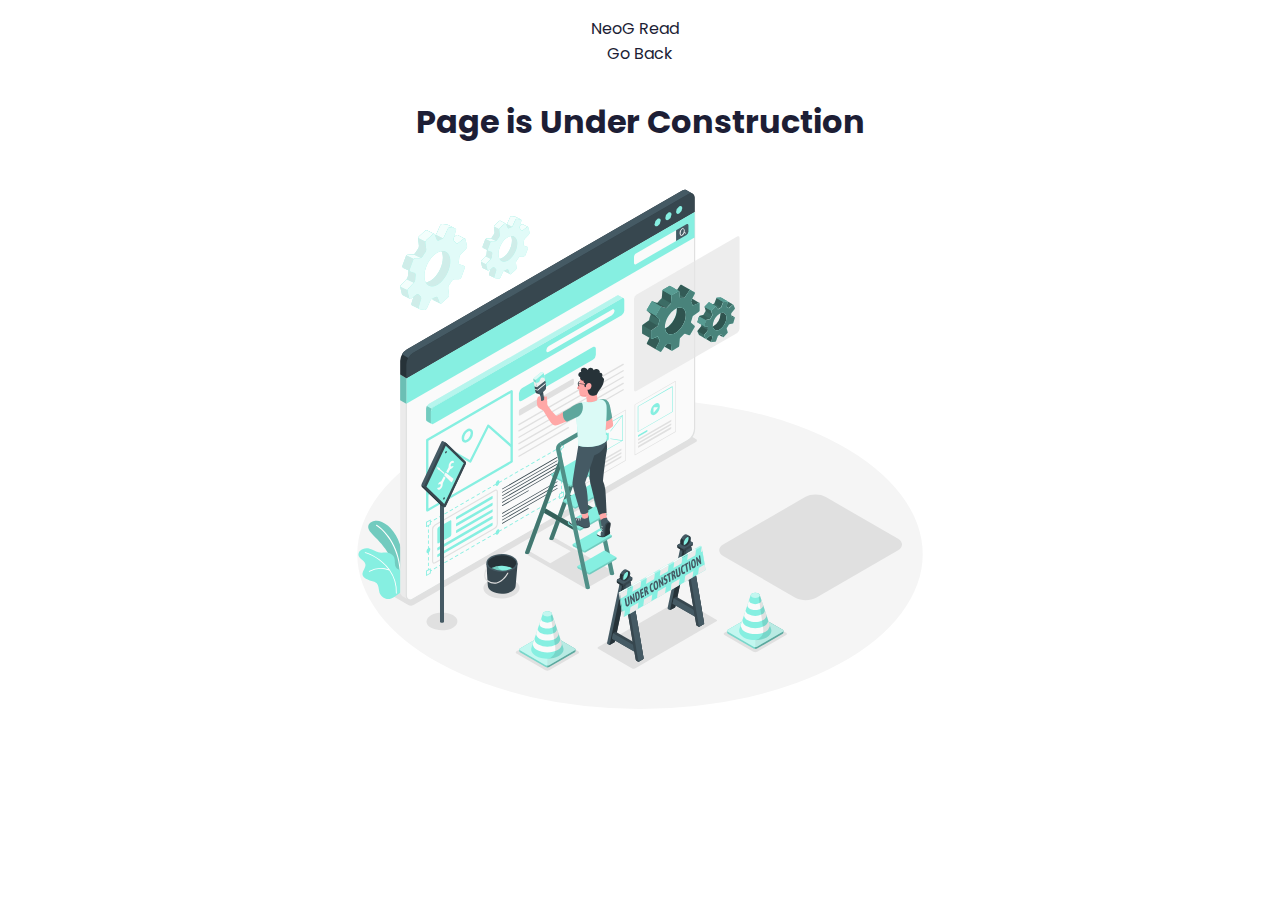
==== commit 9a36db07: "Feat & Style" ====
--- a/pages/pages.html
+++ b/pages/pages.html
@@ -5,7 +5,7 @@
     <meta name="viewport" content="width=device-width, initial-scale=1.0">
     <title>NeoG Read</title>
     <!--Stylesheet-->
-    <link rel="stylesheet" type="text/css" href="../style/main.css">
+    <link rel="stylesheet" type="text/css" href="../style/base/main.css">
     <link rel="stylesheet" type="text/css" href="../style/mobile-style.css">
     <link rel="stylesheet" type="text/css" href="../style/under-construction-styles.css">
 </head>
@@ -22,7 +22,7 @@
         </div>
     </nav>
     
-    <div class="dummy-data">
+    <div class="dummy-data container">
         <h1>Page is Under Construction</h1>
 <svg id="freepik_stories-under-construction" xmlns="http://www.w3.org/2000/svg" viewBox="0 0 500 500" version="1.1" xmlns:xlink="http://www.w3.org/1999/xlink" xmlns:svgjs="http://svgjs.com/svgjs"><g id="freepik--Floor--inject-274" class="animable" style="transform-origin: 250px 340.15px;"><ellipse id="freepik--floor--inject-274" cx="250" cy="340.15" rx="235.59" ry="128.96" style="fill: rgb(245, 245, 245); transform-origin: 250px 340.15px;" class="animable"></ellipse></g><g id="freepik--Shadows--inject-274" class="animable" style="transform-origin: 251.078px 334.001px;"><path id="freepik--Shadow--inject-274" d="M94.05,390.84c5.06,2.85,5.11,7.56.11,10.52s-13.15,3-18.22.19S70.83,394,75.83,391,89,388,94.05,390.84Z" style="fill: rgb(224, 224, 224); transform-origin: 84.9931px 396.175px;" class="animable"></path><path id="freepik--shadow--inject-274" d="M228,354.53l-49-28a3.18,3.18,0,0,0-2.88,0l-.51.29c-.8.46-.79,1.2,0,1.64l16.69,9.34L175.2,347.7l-16.49-9.52a3.18,3.18,0,0,0-2.88,0l-.51.29a.88.88,0,0,0,0,1.67l49.8,28.75.54-.64.27.15,19.66-11.33.15.09.29-.34.42-.24-.15-.09Z" style="fill: rgb(224, 224, 224); transform-origin: 191.359px 347.538px;" class="animable"></path><path id="freepik--shadow--inject-274" d="M174.43,436.83l24.1-13.91a1,1,0,0,0,0-1.87l-24.1-13.91a3.62,3.62,0,0,0-3.24,0L147.1,421.05a1,1,0,0,0,0,1.87l24.09,13.91A3.56,3.56,0,0,0,174.43,436.83Z" style="fill: rgb(224, 224, 224); transform-origin: 172.815px 421.989px;" class="animable"></path><path id="freepik--shadow--inject-274" d="M347.69,421.39l24.09-13.92a1,1,0,0,0,0-1.87l-24.09-13.91a3.62,3.62,0,0,0-3.24,0L320.36,405.6a1,1,0,0,0,0,1.87l24.09,13.92A3.62,3.62,0,0,0,347.69,421.39Z" style="fill: rgb(224, 224, 224); transform-origin: 346.07px 406.54px;" class="animable"></path><path id="freepik--shadow--inject-274" d="M243.5,435.33l-28.32-16.41a.71.71,0,0,1,0-1.35L283,378.39a2.61,2.61,0,0,1,2.34,0l28.37,16.38a.71.71,0,0,1,0,1.35l-67.91,39.21A2.61,2.61,0,0,1,243.5,435.33Z" style="fill: rgb(224, 224, 224); transform-origin: 264.445px 406.855px;" class="animable"></path><path id="freepik--shadow--inject-274" d="M379.44,376.39l-59.86-34.56c-4.78-2.76-4.78-7.23,0-10l68-39.25c4.79-2.76,12.54-2.76,17.32,0l59.86,34.56c4.79,2.77,4.79,7.24,0,10l-68,39.25C392,379.15,384.22,379.15,379.44,376.39Z" style="fill: rgb(224, 224, 224); transform-origin: 392.174px 334.485px;" class="animable"></path><path id="freepik--shadow--inject-274" d="M56.91,382.49,34.7,369.67a1.32,1.32,0,0,1,0-2.5L270,231.3a4.79,4.79,0,0,1,4.33,0l22.21,12.82a1.32,1.32,0,0,1,0,2.5L61.24,382.49A4.79,4.79,0,0,1,56.91,382.49Z" style="fill: rgb(224, 224, 224); transform-origin: 165.62px 306.895px;" class="animable"></path><path id="freepik--shadow--inject-274" d="M145.2,362c5.94,3.35,6,8.87.13,12.34s-15.43,3.58-21.37.23-6-8.87-.13-12.34S139.26,358.64,145.2,362Z" style="fill: rgb(224, 224, 224); transform-origin: 134.58px 368.283px;" class="animable"></path></g><g id="freepik--Gears--inject-274" class="animable" style="transform-origin: 104.084px 97.585px;"><g id="freepik--gears--inject-274" class="animable" style="transform-origin: 104.084px 97.585px;"><path d="M152.15,65.25h0a.68.68,0,0,0-.74.12l-1.48,1.12-.28.94a1.79,1.79,0,0,0,.53,1.69,7.45,7.45,0,0,1,.76.82,1.06,1.06,0,0,0,1.47.22l3.45-2.61a.69.69,0,0,1,.72-.12Zm-4.67,13.59c-.7-2.88-2.66-4.22-5.06-3.86a6.86,6.86,0,0,1,.61,1.68c1.11,4.57-1.39,11.33-5.57,15.09A8.88,8.88,0,0,1,133,94.12c1.65,3,5.33,3.06,8.94-.18C146.09,90.18,148.58,83.42,147.48,78.84Zm-1.23-19.78h0A1,1,0,0,0,146,59l-2.75-.44a1.47,1.47,0,0,0-1.49.82l-2.24,5a2,2,0,0,1-.52.68h0a2.12,2.12,0,0,1-.41.33l1,2.6a.93.93,0,0,0,1.32.5,11.71,11.71,0,0,1,1.64-.66,3,3,0,0,0,.93-.57,2.28,2.28,0,0,0,.54-.69l2.22-5a1.5,1.5,0,0,1,1.49-.82l2.76.43a1,1,0,0,1,.28.09Zm-4.53,47.62a.75.75,0,0,1-.29-.39l-1.12-3a.92.92,0,0,0-1.32-.5,11.71,11.71,0,0,1-1.64.66,1.89,1.89,0,0,0-.51.26l.15.38a.79.79,0,0,0,.38.45h0Zm-8.17-44.31a.6.6,0,0,0-.3-.06.74.74,0,0,0-.48.23L128.9,66a1.07,1.07,0,0,0-.14.16,1.13,1.13,0,0,0-.1.13,3,3,0,0,0-.32.67.94.94,0,0,1,0,.16h0a1.91,1.91,0,0,0-.06.66l.5,3.86a3.15,3.15,0,0,1-.51,1.91c-.62.84-1.19,1.72-1.73,2.62a2,2,0,0,1-.85.76,2.09,2.09,0,0,1-.35.13l-.16,0a2,2,0,0,1-.24,0l-2.62,0h-.06l-.22,0-.19.06h0l-.21.1a2.36,2.36,0,0,0-.36.26,1.59,1.59,0,0,0-.38.56l-2.09,5.68a1,1,0,0,0,.5,1.3l3,1.48a1.3,1.3,0,0,1,.12.75c-.14.89-.24,1.79-.29,2.66a3.23,3.23,0,0,1-.75,1.84l0,0L118,95.45a.83.83,0,0,0-.16.21l0,0a1.19,1.19,0,0,0-.13.25,2.08,2.08,0,0,0-.18,1.33l.94,3.89a.82.82,0,0,0,.35.51l4.43,2.18a.71.71,0,0,1-.33-.5l-.94-3.89a1.76,1.76,0,0,1,0-.76,2.1,2.1,0,0,1,.5-1.06l3.34-3.51,0,0a3.4,3.4,0,0,0,.77-1.85,22.3,22.3,0,0,1,.28-2.65,1.33,1.33,0,0,0-.83-1.42l-2.17-.75a1,1,0,0,1-.64-1.36l2.09-5.68a1.5,1.5,0,0,1,.39-.56,1.62,1.62,0,0,1,1-.46l2.63,0a1.65,1.65,0,0,0,.75-.2,2,2,0,0,0,.85-.75c.53-.9,1.11-1.78,1.72-2.62a3.11,3.11,0,0,0,.51-1.92l-.5-3.85a1.57,1.57,0,0,1,.06-.67,2.26,2.26,0,0,1,.6-1.11l3.86-3.47a.71.71,0,0,1,.8-.16Zm-3.38,41.49a1.81,1.81,0,0,0-.54-1.68,6.52,6.52,0,0,1-.75-.82,1,1,0,0,0-1.47-.23l-2,1.49-1.23,4.14a.91.91,0,0,0,.44,1.08h0L129.1,110a.89.89,0,0,1-.44-1.08Z" style="fill: #86EFE1; transform-origin: 137.035px 84.2752px;" id="elopy9sqb1d5a" class="animable"></path><g id="elsi8hbxhutub"><path d="M152.15,65.25h0a.68.68,0,0,0-.74.12l-1.48,1.12-.28.94a1.79,1.79,0,0,0,.53,1.69,7.45,7.45,0,0,1,.76.82,1.06,1.06,0,0,0,1.47.22l3.45-2.61a.69.69,0,0,1,.72-.12Zm-4.67,13.59c-.7-2.88-2.66-4.22-5.06-3.86a6.86,6.86,0,0,1,.61,1.68c1.11,4.57-1.39,11.33-5.57,15.09A8.88,8.88,0,0,1,133,94.12c1.65,3,5.33,3.06,8.94-.18C146.09,90.18,148.58,83.42,147.48,78.84Zm-1.23-19.78h0A1,1,0,0,0,146,59l-2.75-.44a1.47,1.47,0,0,0-1.49.82l-2.24,5a2,2,0,0,1-.52.68h0a2.12,2.12,0,0,1-.41.33l1,2.6a.93.93,0,0,0,1.32.5,11.71,11.71,0,0,1,1.64-.66,3,3,0,0,0,.93-.57,2.28,2.28,0,0,0,.54-.69l2.22-5a1.5,1.5,0,0,1,1.49-.82l2.76.43a1,1,0,0,1,.28.09Zm-4.53,47.62a.75.75,0,0,1-.29-.39l-1.12-3a.92.92,0,0,0-1.32-.5,11.71,11.71,0,0,1-1.64.66,1.89,1.89,0,0,0-.51.26l.15.38a.79.79,0,0,0,.38.45h0Zm-8.17-44.31a.6.6,0,0,0-.3-.06.74.74,0,0,0-.48.23L128.9,66a1.07,1.07,0,0,0-.14.16,1.13,1.13,0,0,0-.1.13,3,3,0,0,0-.32.67.94.94,0,0,1,0,.16h0a1.91,1.91,0,0,0-.06.66l.5,3.86a3.15,3.15,0,0,1-.51,1.91c-.62.84-1.19,1.72-1.73,2.62a2,2,0,0,1-.85.76,2.09,2.09,0,0,1-.35.13l-.16,0a2,2,0,0,1-.24,0l-2.62,0h-.06l-.22,0-.19.06h0l-.21.1a2.36,2.36,0,0,0-.36.26,1.59,1.59,0,0,0-.38.56l-2.09,5.68a1,1,0,0,0,.5,1.3l3,1.48a1.3,1.3,0,0,1,.12.75c-.14.89-.24,1.79-.29,2.66a3.23,3.23,0,0,1-.75,1.84l0,0L118,95.45a.83.83,0,0,0-.16.21l0,0a1.19,1.19,0,0,0-.13.25,2.08,2.08,0,0,0-.18,1.33l.94,3.89a.82.82,0,0,0,.35.51l4.43,2.18a.71.71,0,0,1-.33-.5l-.94-3.89a1.76,1.76,0,0,1,0-.76,2.1,2.1,0,0,1,.5-1.06l3.34-3.51,0,0a3.4,3.4,0,0,0,.77-1.85,22.3,22.3,0,0,1,.28-2.65,1.33,1.33,0,0,0-.83-1.42l-2.17-.75a1,1,0,0,1-.64-1.36l2.09-5.68a1.5,1.5,0,0,1,.39-.56,1.62,1.62,0,0,1,1-.46l2.63,0a1.65,1.65,0,0,0,.75-.2,2,2,0,0,0,.85-.75c.53-.9,1.11-1.78,1.72-2.62a3.11,3.11,0,0,0,.51-1.92l-.5-3.85a1.57,1.57,0,0,1,.06-.67,2.26,2.26,0,0,1,.6-1.11l3.86-3.47a.71.71,0,0,1,.8-.16Zm-3.38,41.49a1.81,1.81,0,0,0-.54-1.68,6.52,6.52,0,0,1-.75-.82,1,1,0,0,0-1.47-.23l-2,1.49-1.23,4.14a.91.91,0,0,0,.44,1.08h0L129.1,110a.89.89,0,0,1-.44-1.08Z" style="fill: rgb(255, 255, 255); opacity: 0.7; transform-origin: 137.035px 84.2752px;" class="animable" id="elc2sae7x82g"></path></g><g id="elc1lq1r0fk6"><path d="M152.15,65.25h0a.68.68,0,0,0-.74.12l-1.48,1.12-.28.94a1.79,1.79,0,0,0,.53,1.69,7.45,7.45,0,0,1,.76.82,1.06,1.06,0,0,0,1.47.22l3.45-2.61a.69.69,0,0,1,.72-.12Zm-4.67,13.59c-.7-2.88-2.66-4.22-5.06-3.86a6.86,6.86,0,0,1,.61,1.68c1.11,4.57-1.39,11.33-5.57,15.09A8.88,8.88,0,0,1,133,94.12c1.65,3,5.33,3.06,8.94-.18C146.09,90.18,148.58,83.42,147.48,78.84Zm-1.23-19.78h0A1,1,0,0,0,146,59l-2.75-.44a1.47,1.47,0,0,0-1.49.82l-2.24,5a2,2,0,0,1-.52.68h0a2.12,2.12,0,0,1-.41.33l1,2.6a.93.93,0,0,0,1.32.5,11.71,11.71,0,0,1,1.64-.66,3,3,0,0,0,.93-.57,2.28,2.28,0,0,0,.54-.69l2.22-5a1.5,1.5,0,0,1,1.49-.82l2.76.43a1,1,0,0,1,.28.09Zm-4.53,47.62a.75.75,0,0,1-.29-.39l-1.12-3a.92.92,0,0,0-1.32-.5,11.71,11.71,0,0,1-1.64.66,1.89,1.89,0,0,0-.51.26l.15.38a.79.79,0,0,0,.38.45h0Zm-8.17-44.31a.6.6,0,0,0-.3-.06.74.74,0,0,0-.48.23L128.9,66a1.07,1.07,0,0,0-.14.16,1.13,1.13,0,0,0-.1.13,3,3,0,0,0-.32.67.94.94,0,0,1,0,.16h0a1.91,1.91,0,0,0-.06.66l.5,3.86a3.15,3.15,0,0,1-.51,1.91c-.62.84-1.19,1.72-1.73,2.62a2,2,0,0,1-.85.76,2.09,2.09,0,0,1-.35.13l-.16,0a2,2,0,0,1-.24,0l-2.62,0h-.06l-.22,0-.19.06h0l-.21.1a2.36,2.36,0,0,0-.36.26,1.59,1.59,0,0,0-.38.56l-2.09,5.68a1,1,0,0,0,.5,1.3l3,1.48a1.3,1.3,0,0,1,.12.75c-.14.89-.24,1.79-.29,2.66a3.23,3.23,0,0,1-.75,1.84l0,0L118,95.45a.83.83,0,0,0-.16.21l0,0a1.19,1.19,0,0,0-.13.25,2.08,2.08,0,0,0-.18,1.33l.94,3.89a.82.82,0,0,0,.35.51l4.43,2.18a.71.71,0,0,1-.33-.5l-.94-3.89a1.76,1.76,0,0,1,0-.76,2.1,2.1,0,0,1,.5-1.06l3.34-3.51,0,0a3.4,3.4,0,0,0,.77-1.85,22.3,22.3,0,0,1,.28-2.65,1.33,1.33,0,0,0-.83-1.42l-2.17-.75a1,1,0,0,1-.64-1.36l2.09-5.68a1.5,1.5,0,0,1,.39-.56,1.62,1.62,0,0,1,1-.46l2.63,0a1.65,1.65,0,0,0,.75-.2,2,2,0,0,0,.85-.75c.53-.9,1.11-1.78,1.72-2.62a3.11,3.11,0,0,0,.51-1.92l-.5-3.85a1.57,1.57,0,0,1,.06-.67,2.26,2.26,0,0,1,.6-1.11l3.86-3.47a.71.71,0,0,1,.8-.16Zm-3.38,41.49a1.81,1.81,0,0,0-.54-1.68,6.52,6.52,0,0,1-.75-.82,1,1,0,0,0-1.47-.23l-2,1.49-1.23,4.14a.91.91,0,0,0,.44,1.08h0L129.1,110a.89.89,0,0,1-.44-1.08Z" style="opacity: 0.05; transform-origin: 137.035px 84.2752px;" class="animable" id="elix8sy5uj6al"></path></g><path d="M125.75,94.13l-3.34,3.51a2.1,2.1,0,0,0-.5,1.06l-4.43-2.18a2.28,2.28,0,0,1,.17-.58,1.19,1.19,0,0,1,.13-.25l0,0a.83.83,0,0,1,.16-.21l3.35-3.51Z" style="fill: #86EFE1; transform-origin: 121.615px 95.335px;" id="el2qz7l78snln" class="animable"></path><path d="M130.11,79.11a1.65,1.65,0,0,1-.75.2l-2.63,0a1.62,1.62,0,0,0-1,.46l-4.45-2.19a2.36,2.36,0,0,1,.36-.26l.21-.1h0l.19-.06.22,0h.06l2.62,0a2,2,0,0,0,.24,0l.16,0,.34-.14h0Z" style="fill: #86EFE1; transform-origin: 125.695px 78.395px;" id="el83e9n41hxso" class="animable"></path><path d="M156.58,67.42a.68.68,0,0,0-.72.14l-3.45,2.61a1.05,1.05,0,0,1-1.47-.24,8.36,8.36,0,0,0-.76-.81,1.79,1.79,0,0,1-.53-1.69l.28-.94,1.48-1.12a.68.68,0,0,1,.74-.12h0Z" style="fill: #86EFE1; transform-origin: 153.095px 67.7798px;" id="elsf3i9k926v" class="animable"></path><path d="M150.68,61.24a1,1,0,0,0-.28-.09l-2.76-.43a1.5,1.5,0,0,0-1.49.82l-2.22,5a2.28,2.28,0,0,1-.54.69L139,65.07a2,2,0,0,0,.52-.68l2.24-5a1.47,1.47,0,0,1,1.49-.82L146,59a1,1,0,0,1,.3.09h0Z" style="fill: #86EFE1; transform-origin: 144.84px 62.8952px;" id="el95wfkce7qxe" class="animable"></path><path d="M138,64.56a.71.71,0,0,0-.8.16l-3.86,3.47a2.26,2.26,0,0,0-.6,1.11l-4.45-2.18a.94.94,0,0,0,0-.16,3,3,0,0,1,.32-.67,1.13,1.13,0,0,1,.1-.13,1.07,1.07,0,0,1,.14-.16l3.87-3.46a.74.74,0,0,1,.48-.23.6.6,0,0,1,.3.06Z" style="fill: #86EFE1; transform-origin: 133.145px 65.8045px;" id="elg50sowmwnjv" class="animable"></path><g id="elm7w65vfhfvr"><path d="M125.75,94.13l-3.34,3.51a2.1,2.1,0,0,0-.5,1.06l-4.43-2.18a2.28,2.28,0,0,1,.17-.58,1.19,1.19,0,0,1,.13-.25l0,0a.83.83,0,0,1,.16-.21l3.35-3.51Z" style="fill: rgb(255, 255, 255); opacity: 0.9; transform-origin: 121.615px 95.335px;" class="animable" id="el2z5jl263ap6"></path></g><g id="elczko05jfryt"><path d="M130.11,79.11a1.65,1.65,0,0,1-.75.2l-2.63,0a1.62,1.62,0,0,0-1,.46l-4.45-2.19a2.36,2.36,0,0,1,.36-.26l.21-.1h0l.19-.06.22,0h.06l2.62,0a2,2,0,0,0,.24,0l.16,0,.34-.14h0Z" style="fill: rgb(255, 255, 255); opacity: 0.9; transform-origin: 125.695px 78.395px;" class="animable" id="eloucb41mfiv"></path></g><g id="el7h3t5i89ag7"><path d="M156.58,67.42a.68.68,0,0,0-.72.14l-3.45,2.61a1.05,1.05,0,0,1-1.47-.24,8.36,8.36,0,0,0-.76-.81,1.79,1.79,0,0,1-.53-1.69l.28-.94,1.48-1.12a.68.68,0,0,1,.74-.12h0Z" style="fill: rgb(255, 255, 255); opacity: 0.9; transform-origin: 153.095px 67.7798px;" class="animable" id="elf9tluj6z5we"></path></g><g id="el151898xyp02"><path d="M150.68,61.24a1,1,0,0,0-.28-.09l-2.76-.43a1.5,1.5,0,0,0-1.49.82l-2.22,5a2.28,2.28,0,0,1-.54.69L139,65.07a2,2,0,0,0,.52-.68l2.24-5a1.47,1.47,0,0,1,1.49-.82L146,59a1,1,0,0,1,.3.09h0Z" style="fill: rgb(255, 255, 255); opacity: 0.9; transform-origin: 144.84px 62.8952px;" class="animable" id="elmv1q66aab5"></path></g><g id="el7slactwqgb2"><path d="M138,64.56a.71.71,0,0,0-.8.16l-3.86,3.47a2.26,2.26,0,0,0-.6,1.11l-4.45-2.18a.94.94,0,0,0,0-.16,3,3,0,0,1,.32-.67,1.13,1.13,0,0,1,.1-.13,1.07,1.07,0,0,1,.14-.16l3.87-3.46a.74.74,0,0,1,.48-.23.6.6,0,0,1,.3.06Z" style="fill: rgb(255, 255, 255); opacity: 0.9; transform-origin: 133.145px 65.8045px;" class="animable" id="elq8e34ugm59l"></path></g><path d="M157.9,71.84,157,68a.65.65,0,0,0-1.11-.39l-3.44,2.61a1.05,1.05,0,0,1-1.47-.24,8.36,8.36,0,0,0-.76-.81,1.79,1.79,0,0,1-.53-1.69l1.51-5.09a.92.92,0,0,0-.76-1.19l-2.75-.42a1.44,1.44,0,0,0-1.49.81l-2.24,5a2.72,2.72,0,0,1-1.46,1.27,12.22,12.22,0,0,0-1.64.66.93.93,0,0,1-1.32-.5l-1.12-3a.68.68,0,0,0-1.17-.29l-3.86,3.47a2.31,2.31,0,0,0-.66,1.78l.5,3.85a3,3,0,0,1-.51,1.92c-.61.84-1.19,1.72-1.72,2.62a2.11,2.11,0,0,1-1.6,1l-2.62,0a1.7,1.7,0,0,0-1.45,1l-2.09,5.68a1,1,0,0,0,.64,1.35l2.17.77a1.29,1.29,0,0,1,.82,1.4c-.14.9-.23,1.79-.28,2.66a3.24,3.24,0,0,1-.76,1.85l-3.38,3.55a2.18,2.18,0,0,0-.49,1.82l.94,3.88a.64.64,0,0,0,1.1.4l3.45-2.61a1,1,0,0,1,1.46.23,6.54,6.54,0,0,0,.76.81,1.78,1.78,0,0,1,.54,1.69L128.66,109a.91.91,0,0,0,.75,1.19l2.76.43a1.47,1.47,0,0,0,1.49-.81l2.23-5a2.65,2.65,0,0,1,1.47-1.26,15.47,15.47,0,0,0,1.63-.66.92.92,0,0,1,1.32.5l1.12,3a.68.68,0,0,0,1.18.29l3.85-3.47a2.25,2.25,0,0,0,.66-1.77l-.5-3.86a3.06,3.06,0,0,1,.51-1.91c.62-.85,1.19-1.72,1.73-2.63a2.09,2.09,0,0,1,1.6-1l2.62,0a1.68,1.68,0,0,0,1.44-1l2.1-5.68a1.07,1.07,0,0,0-.64-1.36l-2.18-.76a1.31,1.31,0,0,1-.82-1.41,24.78,24.78,0,0,0,.28-2.66,3.35,3.35,0,0,1,.76-1.84l3.39-3.56A2.16,2.16,0,0,0,157.9,71.84Zm-16,22.1c-4.18,3.76-8.47,3.09-9.57-1.49s1.39-11.33,5.57-15.09,8.46-3.1,9.57,1.48S146.09,90.18,141.91,93.94Z" style="fill: #86EFE1; transform-origin: 139.94px 85.6988px;" id="eljhmkqajga5" class="animable"></path><g id="el9j29nvyv3dq"><path d="M157.9,71.84,157,68a.65.65,0,0,0-1.11-.39l-3.44,2.61a1.05,1.05,0,0,1-1.47-.24,8.36,8.36,0,0,0-.76-.81,1.79,1.79,0,0,1-.53-1.69l1.51-5.09a.92.92,0,0,0-.76-1.19l-2.75-.42a1.44,1.44,0,0,0-1.49.81l-2.24,5a2.72,2.72,0,0,1-1.46,1.27,12.22,12.22,0,0,0-1.64.66.93.93,0,0,1-1.32-.5l-1.12-3a.68.68,0,0,0-1.17-.29l-3.86,3.47a2.31,2.31,0,0,0-.66,1.78l.5,3.85a3,3,0,0,1-.51,1.92c-.61.84-1.19,1.72-1.72,2.62a2.11,2.11,0,0,1-1.6,1l-2.62,0a1.7,1.7,0,0,0-1.45,1l-2.09,5.68a1,1,0,0,0,.64,1.35l2.17.77a1.29,1.29,0,0,1,.82,1.4c-.14.9-.23,1.79-.28,2.66a3.24,3.24,0,0,1-.76,1.85l-3.38,3.55a2.18,2.18,0,0,0-.49,1.82l.94,3.88a.64.64,0,0,0,1.1.4l3.45-2.61a1,1,0,0,1,1.46.23,6.54,6.54,0,0,0,.76.81,1.78,1.78,0,0,1,.54,1.69L128.66,109a.91.91,0,0,0,.75,1.19l2.76.43a1.47,1.47,0,0,0,1.49-.81l2.23-5a2.65,2.65,0,0,1,1.47-1.26,15.47,15.47,0,0,0,1.63-.66.92.92,0,0,1,1.32.5l1.12,3a.68.68,0,0,0,1.18.29l3.85-3.47a2.25,2.25,0,0,0,.66-1.77l-.5-3.86a3.06,3.06,0,0,1,.51-1.91c.62-.85,1.19-1.72,1.73-2.63a2.09,2.09,0,0,1,1.6-1l2.62,0a1.68,1.68,0,0,0,1.44-1l2.1-5.68a1.07,1.07,0,0,0-.64-1.36l-2.18-.76a1.31,1.31,0,0,1-.82-1.41,24.78,24.78,0,0,0,.28-2.66,3.35,3.35,0,0,1,.76-1.84l3.39-3.56A2.16,2.16,0,0,0,157.9,71.84Zm-16,22.1c-4.18,3.76-8.47,3.09-9.57-1.49s1.39-11.33,5.57-15.09,8.46-3.1,9.57,1.48S146.09,90.18,141.91,93.94Z" style="fill: rgb(255, 255, 255); opacity: 0.75; transform-origin: 139.94px 85.6988px;" class="animable" id="el7b0namiun17"></path></g><path d="M98,74.19h0a1,1,0,0,0-1,.16l-2,1.54-.39,1.31a2.46,2.46,0,0,0,.74,2.32,9.48,9.48,0,0,1,1,1.13,1.45,1.45,0,0,0,2,.31l4.75-3.6a1,1,0,0,1,1-.17ZM91.53,92.92c-1-4-3.65-5.81-7-5.32a9.87,9.87,0,0,1,.84,2.31c1.52,6.3-1.92,15.61-7.67,20.79A12.31,12.31,0,0,1,71.56,114c2.27,4.14,7.34,4.21,12.31-.25C89.62,108.54,93.06,99.23,91.53,92.92ZM89.84,65.67h0a1.06,1.06,0,0,0-.4-.14L85.64,65a2,2,0,0,0-2,1.12L80.51,73a3,3,0,0,1-.72.95h0a3.35,3.35,0,0,1-.57.44L80.55,78a1.27,1.27,0,0,0,1.82.69,19.64,19.64,0,0,1,2.25-.91A3.81,3.81,0,0,0,85.91,77a3,3,0,0,0,.73-1l3.07-6.94A2.06,2.06,0,0,1,91.77,68l3.8.6a1.41,1.41,0,0,1,.38.11Zm-6.24,65.6a1,1,0,0,1-.39-.55l-1.55-4.11a1.26,1.26,0,0,0-1.81-.69,17.5,17.5,0,0,1-2.26.91,2.86,2.86,0,0,0-.7.35l.2.53a1.1,1.1,0,0,0,.52.62h0Zm-11.24-61a.85.85,0,0,0-.42-.08,1.09,1.09,0,0,0-.67.31L66,75.24a1.07,1.07,0,0,0-.2.22,1.15,1.15,0,0,0-.14.17,3.89,3.89,0,0,0-.43.92c0,.07,0,.15-.05.22h0a2.45,2.45,0,0,0-.09.91L65.73,83a4.17,4.17,0,0,1-.7,2.64c-.85,1.16-1.63,2.38-2.37,3.62a2.87,2.87,0,0,1-1.17,1,2.34,2.34,0,0,1-.48.18,1,1,0,0,1-.24.05,1.13,1.13,0,0,1-.32,0l-3.61.06h-.09l-.29,0a1.12,1.12,0,0,0-.26.08h0a1.92,1.92,0,0,0-.29.14,2.54,2.54,0,0,0-.5.36,2.22,2.22,0,0,0-.53.77L52,99.85a1.44,1.44,0,0,0,.69,1.78l4.16,2a1.79,1.79,0,0,1,.15,1,33.17,33.17,0,0,0-.38,3.66,4.57,4.57,0,0,1-1.05,2.54l0,0-4.62,4.84a2.09,2.09,0,0,0-.22.28l0,0a1.11,1.11,0,0,0-.18.34,2.85,2.85,0,0,0-.25,1.84l1.3,5.35a1.08,1.08,0,0,0,.48.71l6.1,3a1,1,0,0,1-.46-.69l-1.29-5.35a2.42,2.42,0,0,1,0-1,3,3,0,0,1,.68-1.47L61.61,114l0-.06a4.58,4.58,0,0,0,1.06-2.54,33.68,33.68,0,0,1,.38-3.66A1.8,1.8,0,0,0,62,105.78l-3-1a1.45,1.45,0,0,1-.89-1.87L61,95a1.88,1.88,0,0,1,.53-.77A2.29,2.29,0,0,1,63,93.63l3.62-.06a2.34,2.34,0,0,0,1-.28,2.81,2.81,0,0,0,1.17-1c.74-1.24,1.53-2.46,2.37-3.61A4.21,4.21,0,0,0,71.86,86l-.69-5.31a2.32,2.32,0,0,1,.08-.93,3,3,0,0,1,.83-1.52l5.31-4.78a1,1,0,0,1,1.1-.23ZM67.7,127.39a2.5,2.5,0,0,0-.75-2.33,9.26,9.26,0,0,1-1-1.12,1.44,1.44,0,0,0-2-.32l-2.71,2-1.69,5.71a1.24,1.24,0,0,0,.6,1.49h0l6.14,3a1.24,1.24,0,0,1-.6-1.5Z" style="fill: #86EFE1; transform-origin: 77.1725px 100.405px;" id="elrzfaldhdd8" class="animable"></path><g id="ela8eauvj6zb9"><path d="M98,74.19h0a1,1,0,0,0-1,.16l-2,1.54-.39,1.31a2.46,2.46,0,0,0,.74,2.32,9.48,9.48,0,0,1,1,1.13,1.45,1.45,0,0,0,2,.31l4.75-3.6a1,1,0,0,1,1-.17ZM91.53,92.92c-1-4-3.65-5.81-7-5.32a9.87,9.87,0,0,1,.84,2.31c1.52,6.3-1.92,15.61-7.67,20.79A12.31,12.31,0,0,1,71.56,114c2.27,4.14,7.34,4.21,12.31-.25C89.62,108.54,93.06,99.23,91.53,92.92ZM89.84,65.67h0a1.06,1.06,0,0,0-.4-.14L85.64,65a2,2,0,0,0-2,1.12L80.51,73a3,3,0,0,1-.72.95h0a3.35,3.35,0,0,1-.57.44L80.55,78a1.27,1.27,0,0,0,1.82.69,19.64,19.64,0,0,1,2.25-.91A3.81,3.81,0,0,0,85.91,77a3,3,0,0,0,.73-1l3.07-6.94A2.06,2.06,0,0,1,91.77,68l3.8.6a1.41,1.41,0,0,1,.38.11Zm-6.24,65.6a1,1,0,0,1-.39-.55l-1.55-4.11a1.26,1.26,0,0,0-1.81-.69,17.5,17.5,0,0,1-2.26.91,2.86,2.86,0,0,0-.7.35l.2.53a1.1,1.1,0,0,0,.52.62h0Zm-11.24-61a.85.85,0,0,0-.42-.08,1.09,1.09,0,0,0-.67.31L66,75.24a1.07,1.07,0,0,0-.2.22,1.15,1.15,0,0,0-.14.17,3.89,3.89,0,0,0-.43.92c0,.07,0,.15-.05.22h0a2.45,2.45,0,0,0-.09.91L65.73,83a4.17,4.17,0,0,1-.7,2.64c-.85,1.16-1.63,2.38-2.37,3.62a2.87,2.87,0,0,1-1.17,1,2.34,2.34,0,0,1-.48.18,1,1,0,0,1-.24.05,1.13,1.13,0,0,1-.32,0l-3.61.06h-.09l-.29,0a1.12,1.12,0,0,0-.26.08h0a1.92,1.92,0,0,0-.29.14,2.54,2.54,0,0,0-.5.36,2.22,2.22,0,0,0-.53.77L52,99.85a1.44,1.44,0,0,0,.69,1.78l4.16,2a1.79,1.79,0,0,1,.15,1,33.17,33.17,0,0,0-.38,3.66,4.57,4.57,0,0,1-1.05,2.54l0,0-4.62,4.84a2.09,2.09,0,0,0-.22.28l0,0a1.11,1.11,0,0,0-.18.34,2.85,2.85,0,0,0-.25,1.84l1.3,5.35a1.08,1.08,0,0,0,.48.71l6.1,3a1,1,0,0,1-.46-.69l-1.29-5.35a2.42,2.42,0,0,1,0-1,3,3,0,0,1,.68-1.47L61.61,114l0-.06a4.58,4.58,0,0,0,1.06-2.54,33.68,33.68,0,0,1,.38-3.66A1.8,1.8,0,0,0,62,105.78l-3-1a1.45,1.45,0,0,1-.89-1.87L61,95a1.88,1.88,0,0,1,.53-.77A2.29,2.29,0,0,1,63,93.63l3.62-.06a2.34,2.34,0,0,0,1-.28,2.81,2.81,0,0,0,1.17-1c.74-1.24,1.53-2.46,2.37-3.61A4.21,4.21,0,0,0,71.86,86l-.69-5.31a2.32,2.32,0,0,1,.08-.93,3,3,0,0,1,.83-1.52l5.31-4.78a1,1,0,0,1,1.1-.23ZM67.7,127.39a2.5,2.5,0,0,0-.75-2.33,9.26,9.26,0,0,1-1-1.12,1.44,1.44,0,0,0-2-.32l-2.71,2-1.69,5.71a1.24,1.24,0,0,0,.6,1.49h0l6.14,3a1.24,1.24,0,0,1-.6-1.5Z" style="fill: rgb(255, 255, 255); opacity: 0.7; transform-origin: 77.1725px 100.405px;" class="animable" id="el30niccpn36p"></path></g><g id="ely4xv2parvv"><path d="M98,74.19h0a1,1,0,0,0-1,.16l-2,1.54-.39,1.31a2.46,2.46,0,0,0,.74,2.32,9.48,9.48,0,0,1,1,1.13,1.45,1.45,0,0,0,2,.31l4.75-3.6a1,1,0,0,1,1-.17ZM91.53,92.92c-1-4-3.65-5.81-7-5.32a9.87,9.87,0,0,1,.84,2.31c1.52,6.3-1.92,15.61-7.67,20.79A12.31,12.31,0,0,1,71.56,114c2.27,4.14,7.34,4.21,12.31-.25C89.62,108.54,93.06,99.23,91.53,92.92ZM89.84,65.67h0a1.06,1.06,0,0,0-.4-.14L85.64,65a2,2,0,0,0-2,1.12L80.51,73a3,3,0,0,1-.72.95h0a3.35,3.35,0,0,1-.57.44L80.55,78a1.27,1.27,0,0,0,1.82.69,19.64,19.64,0,0,1,2.25-.91A3.81,3.81,0,0,0,85.91,77a3,3,0,0,0,.73-1l3.07-6.94A2.06,2.06,0,0,1,91.77,68l3.8.6a1.41,1.41,0,0,1,.38.11Zm-6.24,65.6a1,1,0,0,1-.39-.55l-1.55-4.11a1.26,1.26,0,0,0-1.81-.69,17.5,17.5,0,0,1-2.26.91,2.86,2.86,0,0,0-.7.35l.2.53a1.1,1.1,0,0,0,.52.62h0Zm-11.24-61a.85.85,0,0,0-.42-.08,1.09,1.09,0,0,0-.67.31L66,75.24a1.07,1.07,0,0,0-.2.22,1.15,1.15,0,0,0-.14.17,3.89,3.89,0,0,0-.43.92c0,.07,0,.15-.05.22h0a2.45,2.45,0,0,0-.09.91L65.73,83a4.17,4.17,0,0,1-.7,2.64c-.85,1.16-1.63,2.38-2.37,3.62a2.87,2.87,0,0,1-1.17,1,2.34,2.34,0,0,1-.48.18,1,1,0,0,1-.24.05,1.13,1.13,0,0,1-.32,0l-3.61.06h-.09l-.29,0a1.12,1.12,0,0,0-.26.08h0a1.92,1.92,0,0,0-.29.14,2.54,2.54,0,0,0-.5.36,2.22,2.22,0,0,0-.53.77L52,99.85a1.44,1.44,0,0,0,.69,1.78l4.16,2a1.79,1.79,0,0,1,.15,1,33.17,33.17,0,0,0-.38,3.66,4.57,4.57,0,0,1-1.05,2.54l0,0-4.62,4.84a2.09,2.09,0,0,0-.22.28l0,0a1.11,1.11,0,0,0-.18.34,2.85,2.85,0,0,0-.25,1.84l1.3,5.35a1.08,1.08,0,0,0,.48.71l6.1,3a1,1,0,0,1-.46-.69l-1.29-5.35a2.42,2.42,0,0,1,0-1,3,3,0,0,1,.68-1.47L61.61,114l0-.06a4.58,4.58,0,0,0,1.06-2.54,33.68,33.68,0,0,1,.38-3.66A1.8,1.8,0,0,0,62,105.78l-3-1a1.45,1.45,0,0,1-.89-1.87L61,95a1.88,1.88,0,0,1,.53-.77A2.29,2.29,0,0,1,63,93.63l3.62-.06a2.34,2.34,0,0,0,1-.28,2.81,2.81,0,0,0,1.17-1c.74-1.24,1.53-2.46,2.37-3.61A4.21,4.21,0,0,0,71.86,86l-.69-5.31a2.32,2.32,0,0,1,.08-.93,3,3,0,0,1,.83-1.52l5.31-4.78a1,1,0,0,1,1.1-.23ZM67.7,127.39a2.5,2.5,0,0,0-.75-2.33,9.26,9.26,0,0,1-1-1.12,1.44,1.44,0,0,0-2-.32l-2.71,2-1.69,5.71a1.24,1.24,0,0,0,.6,1.49h0l6.14,3a1.24,1.24,0,0,1-.6-1.5Z" style="opacity: 0.05; transform-origin: 77.1725px 100.405px;" class="animable" id="elch6zwct2hwb"></path></g><path d="M61.61,114,57,118.81a3,3,0,0,0-.68,1.47l-6.11-3a3.53,3.53,0,0,1,.24-.8,1.11,1.11,0,0,1,.18-.34l0,0a2.09,2.09,0,0,1,.22-.28L55.49,111Z" style="fill: #86EFE1; transform-origin: 55.91px 115.64px;" id="ele2lsw5r7vo" class="animable"></path><path d="M67.61,93.29a2.34,2.34,0,0,1-1,.28L63,93.63a2.29,2.29,0,0,0-1.45.64l-6.13-3a2.54,2.54,0,0,1,.5-.36,1.92,1.92,0,0,1,.29-.14h0a1.12,1.12,0,0,1,.26-.08l.29,0h.09l3.61-.06a1.13,1.13,0,0,0,.32,0l.24-.05c.15,0,.3-.12.46-.19h0Z" style="fill: #86EFE1; transform-origin: 61.515px 92.33px;" id="elfxaylh87ldn" class="animable"></path><path d="M104.08,77.19a1,1,0,0,0-1,.19L98.33,81a1.44,1.44,0,0,1-2-.32,9.33,9.33,0,0,0-1-1.12,2.47,2.47,0,0,1-.74-2.33l.39-1.29,2-1.55a1,1,0,0,1,1-.16h0Z" style="fill: #86EFE1; transform-origin: 99.3078px 77.7153px;" id="elqkour5g7hd" class="animable"></path><path d="M96,68.67a1.41,1.41,0,0,0-.38-.11l-3.8-.6a2.06,2.06,0,0,0-2.06,1.12L86.64,76a3,3,0,0,1-.73,1l-6.12-3a3,3,0,0,0,.72-.95l3.08-6.94a2,2,0,0,1,2-1.12l3.8.59a1.06,1.06,0,0,1,.4.14h0Z" style="fill: #86EFE1; transform-origin: 87.895px 70.99px;" id="elwewrxu65xec" class="animable"></path><path d="M78.49,73.24a1,1,0,0,0-1.1.23l-5.31,4.78a3,3,0,0,0-.83,1.52l-6.12-3c0-.07,0-.15.05-.22a3.89,3.89,0,0,1,.43-.92,1.15,1.15,0,0,1,.14-.17,1.07,1.07,0,0,1,.2-.22l5.32-4.78a1.09,1.09,0,0,1,.67-.31.85.85,0,0,1,.42.08Z" style="fill: #86EFE1; transform-origin: 71.81px 74.9591px;" id="elw8amdvtfxc" class="animable"></path><g id="el4dfiqs5h08n"><path d="M61.61,114,57,118.81a3,3,0,0,0-.68,1.47l-6.11-3a3.53,3.53,0,0,1,.24-.8,1.11,1.11,0,0,1,.18-.34l0,0a2.09,2.09,0,0,1,.22-.28L55.49,111Z" style="fill: rgb(255, 255, 255); opacity: 0.9; transform-origin: 55.91px 115.64px;" class="animable" id="elny3g4pgsu0q"></path></g><g id="elwd7i8ndo6f"><path d="M67.61,93.29a2.34,2.34,0,0,1-1,.28L63,93.63a2.29,2.29,0,0,0-1.45.64l-6.13-3a2.54,2.54,0,0,1,.5-.36,1.92,1.92,0,0,1,.29-.14h0a1.12,1.12,0,0,1,.26-.08l.29,0h.09l3.61-.06a1.13,1.13,0,0,0,.32,0l.24-.05c.15,0,.3-.12.46-.19h0Z" style="fill: rgb(255, 255, 255); opacity: 0.9; transform-origin: 61.515px 92.33px;" class="animable" id="el3nx17jt23b"></path></g><g id="elpi2dmfbrfh"><path d="M104.08,77.19a1,1,0,0,0-1,.19L98.33,81a1.44,1.44,0,0,1-2-.32,9.33,9.33,0,0,0-1-1.12,2.47,2.47,0,0,1-.74-2.33l.39-1.29,2-1.55a1,1,0,0,1,1-.16h0Z" style="fill: rgb(255, 255, 255); opacity: 0.9; transform-origin: 99.3078px 77.7153px;" class="animable" id="elysi0vdc5kra"></path></g><g id="elouwrhrgl2pn"><path d="M96,68.67a1.41,1.41,0,0,0-.38-.11l-3.8-.6a2.06,2.06,0,0,0-2.06,1.12L86.64,76a3,3,0,0,1-.73,1l-6.12-3a3,3,0,0,0,.72-.95l3.08-6.94a2,2,0,0,1,2-1.12l3.8.59a1.06,1.06,0,0,1,.4.14h0Z" style="fill: rgb(255, 255, 255); opacity: 0.9; transform-origin: 87.895px 70.99px;" class="animable" id="elxiten2i2o7r"></path></g><g id="eliaasd05pcz"><path d="M78.49,73.24a1,1,0,0,0-1.1.23l-5.31,4.78a3,3,0,0,0-.83,1.52l-6.12-3c0-.07,0-.15.05-.22a3.89,3.89,0,0,1,.43-.92,1.15,1.15,0,0,1,.14-.17,1.07,1.07,0,0,1,.2-.22l5.32-4.78a1.09,1.09,0,0,1,.67-.31.85.85,0,0,1,.42.08Z" style="fill: rgb(255, 255, 255); opacity: 0.9; transform-origin: 71.81px 74.9591px;" class="animable" id="elap3qdt04m5h"></path></g><path d="M105.89,83.27l-1.29-5.35a.89.89,0,0,0-1.52-.54L98.33,81a1.44,1.44,0,0,1-2-.32,10.21,10.21,0,0,0-1-1.12,2.43,2.43,0,0,1-.73-2.32l2.07-7a1.25,1.25,0,0,0-1-1.64L91.77,68a2,2,0,0,0-2,1.12L86.64,76a3.65,3.65,0,0,1-2,1.74,17.39,17.39,0,0,0-2.25.91A1.27,1.27,0,0,1,80.55,78L79,73.87a.94.94,0,0,0-1.62-.4l-5.31,4.78a3.14,3.14,0,0,0-.91,2.45L71.86,86a4.26,4.26,0,0,1-.7,2.64c-.85,1.16-1.64,2.37-2.38,3.61a2.89,2.89,0,0,1-2.2,1.31L63,93.63A2.3,2.3,0,0,0,61,95l-2.89,7.82a1.45,1.45,0,0,0,.89,1.87l3,1a1.8,1.8,0,0,1,1.13,1.94,31.14,31.14,0,0,0-.38,3.66,4.51,4.51,0,0,1-1.06,2.54L57,118.82a3,3,0,0,0-.67,2.5l1.29,5.35a.9.9,0,0,0,1.52.55l4.75-3.6a1.44,1.44,0,0,1,2,.32,11.2,11.2,0,0,0,1,1.12,2.46,2.46,0,0,1,.74,2.32l-2.08,7a1.26,1.26,0,0,0,1,1.64l3.8.59a2,2,0,0,0,2-1.13l3.08-6.93a3.66,3.66,0,0,1,2-1.74,17,17,0,0,0,2.26-.91,1.28,1.28,0,0,1,1.82.69l1.54,4.11a.94.94,0,0,0,1.62.4l5.31-4.78a3.18,3.18,0,0,0,.91-2.45l-.69-5.31a4.2,4.2,0,0,1,.7-2.64c.85-1.16,1.64-2.37,2.38-3.61a2.87,2.87,0,0,1,2.2-1.31l3.61-.06a2.3,2.3,0,0,0,2-1.41l2.88-7.82a1.44,1.44,0,0,0-.88-1.87l-3-1a1.8,1.8,0,0,1-1.13-1.94,36.08,36.08,0,0,0,.38-3.66,4.57,4.57,0,0,1,1-2.54l4.67-4.9A3,3,0,0,0,105.89,83.27Zm-22,30.45c-5.76,5.17-11.66,4.26-13.18-2s1.92-15.62,7.68-20.79,11.65-4.27,13.18,2S89.62,108.54,83.86,113.72Z" style="fill: #86EFE1; transform-origin: 81.0969px 102.305px;" id="elagjsia2nfgm" class="animable"></path><g id="elk35ci2kbq2"><path d="M105.89,83.27l-1.29-5.35a.89.89,0,0,0-1.52-.54L98.33,81a1.44,1.44,0,0,1-2-.32,10.21,10.21,0,0,0-1-1.12,2.43,2.43,0,0,1-.73-2.32l2.07-7a1.25,1.25,0,0,0-1-1.64L91.77,68a2,2,0,0,0-2,1.12L86.64,76a3.65,3.65,0,0,1-2,1.74,17.39,17.39,0,0,0-2.25.91A1.27,1.27,0,0,1,80.55,78L79,73.87a.94.94,0,0,0-1.62-.4l-5.31,4.78a3.14,3.14,0,0,0-.91,2.45L71.86,86a4.26,4.26,0,0,1-.7,2.64c-.85,1.16-1.64,2.37-2.38,3.61a2.89,2.89,0,0,1-2.2,1.31L63,93.63A2.3,2.3,0,0,0,61,95l-2.89,7.82a1.45,1.45,0,0,0,.89,1.87l3,1a1.8,1.8,0,0,1,1.13,1.94,31.14,31.14,0,0,0-.38,3.66,4.51,4.51,0,0,1-1.06,2.54L57,118.82a3,3,0,0,0-.67,2.5l1.29,5.35a.9.9,0,0,0,1.52.55l4.75-3.6a1.44,1.44,0,0,1,2,.32,11.2,11.2,0,0,0,1,1.12,2.46,2.46,0,0,1,.74,2.32l-2.08,7a1.26,1.26,0,0,0,1,1.64l3.8.59a2,2,0,0,0,2-1.13l3.08-6.93a3.66,3.66,0,0,1,2-1.74,17,17,0,0,0,2.26-.91,1.28,1.28,0,0,1,1.82.69l1.54,4.11a.94.94,0,0,0,1.62.4l5.31-4.78a3.18,3.18,0,0,0,.91-2.45l-.69-5.31a4.2,4.2,0,0,1,.7-2.64c.85-1.16,1.64-2.37,2.38-3.61a2.87,2.87,0,0,1,2.2-1.31l3.61-.06a2.3,2.3,0,0,0,2-1.41l2.88-7.82a1.44,1.44,0,0,0-.88-1.87l-3-1a1.8,1.8,0,0,1-1.13-1.94,36.08,36.08,0,0,0,.38-3.66,4.57,4.57,0,0,1,1-2.54l4.67-4.9A3,3,0,0,0,105.89,83.27Zm-22,30.45c-5.76,5.17-11.66,4.26-13.18-2s1.92-15.62,7.68-20.79,11.65-4.27,13.18,2S89.62,108.54,83.86,113.72Z" style="fill: rgb(255, 255, 255); opacity: 0.75; transform-origin: 81.0969px 102.305px;" class="animable" id="el6w9l7obs2ld"></path></g></g></g><g id="freepik--Cones--inject-274" class="animable" style="transform-origin: 259.45px 403.424px;"><g id="freepik--Cone--inject-274" class="animable" style="transform-origin: 172.82px 411.155px;"><path d="M150,418.65l21.4-12.36a2.91,2.91,0,0,1,1.43-.34,3,3,0,0,1,1.44.34l21.39,12.36a1,1,0,0,1,.59.83V421a1,1,0,0,1-.59.83l-21.39,12.35a3,3,0,0,1-1.44.34,2.91,2.91,0,0,1-1.43-.34L150,421.87a1,1,0,0,1-.59-.83v-1.56A1,1,0,0,1,150,418.65Z" style="fill: #86EFE1; transform-origin: 172.83px 420.235px;" id="el3wdhd39qq1n" class="animable"></path><g id="elo4u8uve2ja"><path d="M149.39,419.48V421a1,1,0,0,0,.59.83l21.4,12.35a2.91,2.91,0,0,0,1.43.34V406a2.91,2.91,0,0,0-1.43.34L150,418.65A1,1,0,0,0,149.39,419.48Z" style="opacity: 0.1; transform-origin: 161.1px 420.26px;" class="animable" id="elqr67ul014vh"></path></g><g id="elve264lwmds"><path d="M172.81,406v28.61a3,3,0,0,0,1.44-.34l21.39-12.35a1,1,0,0,0,.59-.83v-1.56a1,1,0,0,0-.59-.83l-21.39-12.36A3,3,0,0,0,172.81,406Z" style="opacity: 0.3; transform-origin: 184.52px 420.305px;" class="animable" id="elpd0hf9a3iib"></path></g><path d="M174.25,432.66l21.4-12.35a.88.88,0,0,0,0-1.66l-21.4-12.35a3.18,3.18,0,0,0-2.88,0L150,418.65a.88.88,0,0,0,0,1.66l21.39,12.35A3.18,3.18,0,0,0,174.25,432.66Z" style="fill: #86EFE1; transform-origin: 172.825px 419.477px;" id="elx7p5b05f1vb" class="animable"></path><g id="ellx3ywrk7x3c"><path d="M174.25,432.66l21.4-12.35a.88.88,0,0,0,0-1.66l-21.4-12.35a3.18,3.18,0,0,0-2.88,0L150,418.65a.88.88,0,0,0,0,1.66l21.39,12.35A3.18,3.18,0,0,0,174.25,432.66Z" style="fill: rgb(255, 255, 255); opacity: 0.5; transform-origin: 172.825px 419.477px;" class="animable" id="elglap6pbuyo"></path></g><g id="elitqbrull4n"><path d="M172.81,406a3,3,0,0,1,1.44.35l21.4,12.35a.88.88,0,0,1,0,1.66l-21.4,12.35a3,3,0,0,1-1.44.35Z" style="opacity: 0.05; transform-origin: 184.524px 419.53px;" class="animable" id="elkszma7bkj"></path></g><path d="M159.6,417.92h0l9.47-28.43v-.05h0a2.14,2.14,0,0,1,1-1.1,6,6,0,0,1,5.39,0,2.23,2.23,0,0,1,1,1.1h0v0h0L186,417.92h0c.87,2.48-.35,5.15-3.67,7.07-5.27,3-13.81,3-19.07,0C160,423.07,158.73,420.4,159.6,417.92Z" style="fill: #86EFE1; transform-origin: 172.802px 407.47px;" id="elbs0jnluwmz" class="animable"></path><path d="M166.35,397.64v0l1.35-4a1.93,1.93,0,0,0,.59,2,3.88,3.88,0,0,0,.84.65,8.13,8.13,0,0,0,7.35,0,4.14,4.14,0,0,0,.84-.65,2,2,0,0,0,.58-2l1.35,4.05v0a2.32,2.32,0,0,1-.3,2,4.24,4.24,0,0,1-1.51,1.37,7.62,7.62,0,0,1-1.63.66,10.85,10.85,0,0,1-6,0,7.5,7.5,0,0,1-1.64-.66,4.33,4.33,0,0,1-1.51-1.37A2.32,2.32,0,0,1,166.35,397.64Z" style="fill: rgb(250, 250, 250); transform-origin: 172.796px 397.891px;" id="el5ohpb6162ph" class="animable"></path><path d="M160.93,413.93v0l1.34-4.05a3.6,3.6,0,0,0-.07,2,4.59,4.59,0,0,0,1.14,2.05,8.08,8.08,0,0,0,1.88,1.47,16.8,16.8,0,0,0,15.16,0,7.88,7.88,0,0,0,1.88-1.47,4.72,4.72,0,0,0,1.15-2.05,3.69,3.69,0,0,0-.08-2l1.34,4,0,0a4.17,4.17,0,0,1,.15,2c-.28,1.54-1.44,3-3.48,4.22-4.73,2.72-12.39,2.72-17.12,0-2-1.19-3.2-2.68-3.47-4.22A4.1,4.1,0,0,1,160.93,413.93Z" style="fill: rgb(250, 250, 250); transform-origin: 172.792px 416.01px;" id="elhkkwo0ej8wm" class="animable"></path><path d="M163.64,405.79v0l1.35-4.05a2.73,2.73,0,0,0,.12,2,4.85,4.85,0,0,0,2,2l.07,0a12.46,12.46,0,0,0,11.25,0l.06,0a4.79,4.79,0,0,0,2-2,2.78,2.78,0,0,0,.13-2l1.34,4.05v0a3.1,3.1,0,0,1,0,2,4.61,4.61,0,0,1-1.48,2,8.53,8.53,0,0,1-1.08.76,12,12,0,0,1-3.59,1.28,16.09,16.09,0,0,1-6,0,11.85,11.85,0,0,1-3.59-1.28,7.87,7.87,0,0,1-1.08-.76,4.56,4.56,0,0,1-1.49-2A3.24,3.24,0,0,1,163.64,405.79Z" style="fill: rgb(250, 250, 250); transform-origin: 172.806px 406.926px;" id="elblw8gcuvzn4" class="animable"></path><g id="elygb45y6zepm"><path d="M172.81,387.7a5.53,5.53,0,0,1,2.7.64,2.23,2.23,0,0,1,1,1.1h0v0h0L186,417.92h0c.87,2.48-.35,5.15-3.67,7.07a19.53,19.53,0,0,1-9.54,2.28l.08,0a8,8,0,0,0,6.56-9l-3.94-28.31Z" style="opacity: 0.1; transform-origin: 179.531px 407.486px;" class="animable" id="el1zs5i9b8sfv"></path></g><path d="M175.51,391.46c1.49-.86,1.49-2.26,0-3.12a6,6,0,0,0-5.39,0c-1.49.86-1.49,2.26,0,3.12A6,6,0,0,0,175.51,391.46Z" style="fill: #86EFE1; transform-origin: 172.815px 389.9px;" id="el4qmgifaur5g" class="animable"></path><g id="elv7zwdy5wfp"><path d="M175.51,391.46c1.49-.86,1.49-2.26,0-3.12a6,6,0,0,0-5.39,0c-1.49.86-1.49,2.26,0,3.12A6,6,0,0,0,175.51,391.46Z" style="fill: rgb(255, 255, 255); opacity: 0.5; transform-origin: 172.815px 389.9px;" class="animable" id="elp13lsqewpcg"></path></g></g><g id="freepik--cone--inject-274" class="animable" style="transform-origin: 346.07px 395.675px;"><path d="M323.24,403.2l21.4-12.35a2.78,2.78,0,0,1,1.43-.35,2.85,2.85,0,0,1,1.44.35L368.9,403.2a1,1,0,0,1,.59.83v1.56a1,1,0,0,1-.59.83l-21.39,12.35a3,3,0,0,1-1.44.34,2.88,2.88,0,0,1-1.43-.34l-21.4-12.35a1,1,0,0,1-.59-.83V404A1,1,0,0,1,323.24,403.2Z" style="fill: #86EFE1; transform-origin: 346.07px 404.805px;" id="elaffnbppb9fd" class="animable"></path><g id="elzpd5xrvi2m"><path d="M322.65,404v1.56a1,1,0,0,0,.59.83l21.4,12.35a2.88,2.88,0,0,0,1.43.34V390.5a2.78,2.78,0,0,0-1.43.35l-21.4,12.35A1,1,0,0,0,322.65,404Z" style="opacity: 0.1; transform-origin: 334.36px 404.79px;" class="animable" id="elgc8pt54r4h6"></path></g><g id="ele1zgdm7ekiu"><path d="M346.07,390.5v28.61a3,3,0,0,0,1.44-.34l21.39-12.35a1,1,0,0,0,.59-.83V404a1,1,0,0,0-.59-.83l-21.39-12.35A2.85,2.85,0,0,0,346.07,390.5Z" style="opacity: 0.3; transform-origin: 357.78px 404.804px;" class="animable" id="elghkvl9dmh4v"></path></g><path d="M347.51,417.21l21.39-12.35a.87.87,0,0,0,0-1.66l-21.39-12.35a3.18,3.18,0,0,0-2.88,0L323.24,403.2a.87.87,0,0,0,0,1.66l21.39,12.35A3.18,3.18,0,0,0,347.51,417.21Z" style="fill: #86EFE1; transform-origin: 346.07px 404.03px;" id="elsw103q0crj" class="animable"></path><g id="elwqqourpvj6h"><path d="M347.51,417.21l21.39-12.35a.87.87,0,0,0,0-1.66l-21.39-12.35a3.18,3.18,0,0,0-2.88,0L323.24,403.2a.87.87,0,0,0,0,1.66l21.39,12.35A3.18,3.18,0,0,0,347.51,417.21Z" style="fill: rgb(255, 255, 255); opacity: 0.5; transform-origin: 346.07px 404.03px;" class="animable" id="ela5av8mgswym"></path></g><g id="elmejmp2atats"><path d="M346.07,390.5a3,3,0,0,1,1.44.35L368.9,403.2a.87.87,0,0,1,0,1.66l-21.39,12.35a3,3,0,0,1-1.44.35Z" style="opacity: 0.05; transform-origin: 357.79px 404.03px;" class="animable" id="el70l6tmz6nc8"></path></g><path d="M332.86,402.47h0L342.33,374V374h0a2.27,2.27,0,0,1,1-1.1,6,6,0,0,1,5.4,0,2.27,2.27,0,0,1,1,1.1h0v0h0l9.47,28.44h0c.87,2.48-.35,5.15-3.68,7.07-5.26,3-13.8,3-19.06,0C333.21,407.62,332,405,332.86,402.47Z" style="fill: #86EFE1; transform-origin: 346.032px 392.009px;" id="elopbhb7twzn" class="animable"></path><path d="M339.61,382.19v0l1.35-4a2,2,0,0,0,.58,2,4.22,4.22,0,0,0,.85.65,8.11,8.11,0,0,0,7.34,0,4.22,4.22,0,0,0,.85-.65,2,2,0,0,0,.58-2l1.35,4.06v0a2.32,2.32,0,0,1-.3,2,4.33,4.33,0,0,1-1.51,1.37,8.19,8.19,0,0,1-1.63.67,11.07,11.07,0,0,1-6,0,8.19,8.19,0,0,1-1.63-.67,4.33,4.33,0,0,1-1.51-1.37A2.32,2.32,0,0,1,339.61,382.19Z" style="fill: rgb(250, 250, 250); transform-origin: 346.057px 382.447px;" id="elvbd5os2qfl" class="animable"></path><path d="M334.19,398.48v0l1.35-4a3.6,3.6,0,0,0-.07,2,4.59,4.59,0,0,0,1.14,2.05,7.88,7.88,0,0,0,1.88,1.47,16.8,16.8,0,0,0,15.16,0,7.88,7.88,0,0,0,1.88-1.47,4.59,4.59,0,0,0,1.14-2.05,3.56,3.56,0,0,0-.07-2l1.34,4,0,0a4,4,0,0,1,.14,2,6.46,6.46,0,0,1-3.47,4.22c-4.73,2.72-12.39,2.72-17.12,0a6.46,6.46,0,0,1-3.47-4.22A4,4,0,0,1,334.19,398.48Z" style="fill: rgb(250, 250, 250); transform-origin: 346.055px 400.61px;" id="elqt4lbedysu9" class="animable"></path><path d="M336.9,390.34v0l1.34-4.05a2.78,2.78,0,0,0,.13,2,4.79,4.79,0,0,0,2,2l.06,0a12.48,12.48,0,0,0,11.26,0l.06,0a4.79,4.79,0,0,0,2-2,2.78,2.78,0,0,0,.13-2l1.34,4.05v0a3.17,3.17,0,0,1,0,2,4.61,4.61,0,0,1-1.48,2,7.74,7.74,0,0,1-1.09.76,11.79,11.79,0,0,1-3.58,1.28,15.74,15.74,0,0,1-6,0,11.79,11.79,0,0,1-3.58-1.28,7.74,7.74,0,0,1-1.09-.76,4.61,4.61,0,0,1-1.48-2A3.24,3.24,0,0,1,336.9,390.34Z" style="fill: rgb(250, 250, 250); transform-origin: 346.067px 391.479px;" id="el1tu64ev3h2w" class="animable"></path><g id="el888d49f2tw9"><path d="M346.07,372.25a5.53,5.53,0,0,1,2.7.64,2.27,2.27,0,0,1,1,1.1h0v0h0l9.47,28.44h0c.87,2.48-.35,5.15-3.68,7.07a19.47,19.47,0,0,1-9.53,2.28l.08,0a8,8,0,0,0,6.55-9l-3.93-28.31Z" style="opacity: 0.1; transform-origin: 352.771px 392.016px;" class="animable" id="elhddxqxbe2xg"></path></g><path d="M348.77,376c1.49-.86,1.49-2.26,0-3.12a6,6,0,0,0-5.4,0c-1.49.86-1.49,2.26,0,3.12A6,6,0,0,0,348.77,376Z" style="fill: #86EFE1; transform-origin: 346.07px 374.44px;" id="els5ulkmrvq1e" class="animable"></path><g id="elno9cn5fnvjl"><path d="M348.77,376c1.49-.86,1.49-2.26,0-3.12a6,6,0,0,0-5.4,0c-1.49.86-1.49,2.26,0,3.12A6,6,0,0,0,348.77,376Z" style="fill: rgb(255, 255, 255); opacity: 0.5; transform-origin: 346.07px 374.44px;" class="animable" id="eli3xc3hte2if"></path></g></g></g><g id="freepik--Plant--inject-274" class="animable" style="transform-origin: 35.6179px 344.936px;"><g id="freepik--Plants--inject-274" class="animable" style="transform-origin: 35.6179px 344.936px;"><path d="M51.34,358.06s2.45-12-.37-22.82-8.9-19-16.08-22-15.33,1.85-9,9.08,18.82,16.53,19.6,36Z" style="fill: #86EFE1; transform-origin: 37.9714px 335.329px;" id="elq0awl8pajio" class="animable"></path><g id="el9vc49u76b9j"><path d="M51.34,358.06s2.45-12-.37-22.82-8.9-19-16.08-22-15.33,1.85-9,9.08,18.82,16.53,19.6,36Z" style="opacity: 0.15; transform-origin: 37.9714px 335.329px;" class="animable" id="el6joko5l1jhd"></path></g><path d="M50.16,354.35h.08a.43.43,0,0,0,.39-.45c-1.54-21.68-13.73-34.5-20-38.24a.41.41,0,0,0-.57.14.42.42,0,0,0,.15.57c6.1,3.67,18.05,16.25,19.56,37.59A.42.42,0,0,0,50.16,354.35Z" style="fill: rgb(255, 255, 255); transform-origin: 40.3175px 334.974px;" id="els6uf2ja91cl" class="animable"></path><path d="M15.59,339.07c-.79,2.42.93,4.1,2.56,5.46,1.24,1.05,2.61,2.18,3,3.78.69,3.22-3.12,6.19-2.3,9.38a5.18,5.18,0,0,0,2.69,3c1,.55,2.11.9,3.17,1.35a14.52,14.52,0,0,0,1.58.38,7.39,7.39,0,0,1,4.33,1.93c1.76,1.91,1.54,4.85,2.17,7.37l0,.09a7.78,7.78,0,0,0,12.06,4.25l8.9-6.34c3.53-4.74,2.64-13.24-3-16-1.2-.59-2.57-.93-3.53-1.87a6.54,6.54,0,0,1-1.51-4.5,13,13,0,0,0-.66-4.78,7,7,0,0,0-5.34-3.7c-2.61-.45-5.21.6-7.68-.3s-4.75-2.35-7.31-3c-2.8-.7-6-.32-8.12,1.94A4.47,4.47,0,0,0,15.59,339.07Z" style="fill: #86EFE1; transform-origin: 35.6179px 356.393px;" id="elwgpsmlq5kwa" class="animable"></path><path d="M41.66,353.31a.33.33,0,0,0-.11-.15c-6.62-9.38-17-13.82-20.5-14.61a.38.38,0,0,0-.44.28.37.37,0,0,0,.28.44c3.33.74,13,4.85,19.44,13.45a20.29,20.29,0,0,0-16.14,1.41.37.37,0,0,0-.11.51.4.4,0,0,0,.3.17.42.42,0,0,0,.21-.06,19.53,19.53,0,0,1,16.49-1,30.74,30.74,0,0,1,5.51,18.92.37.37,0,0,0,.33.37h0a.37.37,0,0,0,.38-.35A31.47,31.47,0,0,0,41.66,353.31Z" style="fill: rgb(255, 255, 255); transform-origin: 33.9654px 355.792px;" id="elixx7be8xxr" class="animable"></path></g></g><g id="freepik--Window--inject-274" class="animable" style="transform-origin: 191.534px 207.636px;"><g id="freepik--window--inject-274" class="animable" style="transform-origin: 191.534px 207.636px;"><g id="freepik--window--inject-274" class="animable" style="transform-origin: 173.059px 207.636px;"><path d="M295.48,54.78l-5.12-3L50.14,190.48v181a3.83,3.83,0,0,0,1.6,3.53h0l5.13,3h0a3.84,3.84,0,0,0,3.86-.38L290,245.21a12.07,12.07,0,0,0,5.46-9.47Z" style="fill: rgb(235, 235, 235); transform-origin: 172.799px 215.071px;" id="elwdobeluchlk" class="animable"></path><path d="M55.27,374.42c0,3.49,2.45,4.9,5.46,3.16L290,245.21a12.07,12.07,0,0,0,5.46-9.47v-181L55.27,193.46Z" style="fill: #86EFE1; transform-origin: 175.365px 216.533px;" id="elrrr93owrf0a" class="animable"></path><path d="M55.27,374.42c0,3.49,2.45,4.9,5.46,3.16L290,245.21a12.07,12.07,0,0,0,5.46-9.47v-181L55.27,193.46Z" style="fill: rgb(250, 250, 250); transform-origin: 175.365px 216.533px;" id="elidgi75r0zf" class="animable"></path><path d="M58.29,378.83a3.31,3.31,0,0,1-1.67-.44,4.32,4.32,0,0,1-1.85-4V193.17L55,193,296,53.92V235.74a12.65,12.65,0,0,1-5.71,9.9L61,378A5.48,5.48,0,0,1,58.29,378.83ZM55.77,193.75V374.42a3.39,3.39,0,0,0,1.35,3.11,3.38,3.38,0,0,0,3.36-.39L289.77,244.78a11.57,11.57,0,0,0,5.21-9V55.65Z" style="fill: rgb(224, 224, 224); transform-origin: 175.374px 216.375px;" id="elfgn1aeviwk" class="animable"></path><polygon points="55.27 193.46 55.27 214.87 295.48 76.19 295.48 54.78 55.27 193.46" style="fill: #86EFE1; transform-origin: 175.375px 134.825px;" id="elnr9100fl8gg" class="animable"></polygon><polygon points="55.27 214.87 50.14 211.89 50.14 190.48 55.27 193.46 55.27 214.87" style="fill: #86EFE1; transform-origin: 52.705px 202.675px;" id="elj9ym1j6vb2" class="animable"></polygon><g id="el267p5wb6wmm"><polygon points="55.27 214.87 50.14 211.89 50.14 190.48 55.27 193.46 55.27 214.87" style="opacity: 0.2; transform-origin: 52.705px 202.675px;" class="animable" id="el63m7q30ezlg"></polygon></g><path d="M245,92.37v5.1c0,1,.74,1.47,1.64,1L280.1,79.07V70.19L246.67,89.53A3.64,3.64,0,0,0,245,92.37Z" style="fill: rgb(250, 250, 250); transform-origin: 262.55px 84.4216px;" id="el6bbptkf4hio" class="animable"></path><path d="M288.71,65.21c.91-.52,1.64-.1,1.64,1v5.09a3.6,3.6,0,0,1-1.64,2.84l-8.61,5V70.19Z" style="fill: rgb(69, 90, 100); transform-origin: 285.225px 72.0642px;" id="elj892m94ovaf" class="animable"></path><path d="M288.08,72.2l-1-.3a5.84,5.84,0,0,0,.15-1.24,2.24,2.24,0,0,0-.88-2,1.36,1.36,0,0,0-1.4.06,5,5,0,0,0-1.92,4,2.25,2.25,0,0,0,.88,2,1.19,1.19,0,0,0,.61.17,1.57,1.57,0,0,0,.79-.24,4,4,0,0,0,1.55-2.07l1,.3H288a.35.35,0,0,0,.34-.25A.34.34,0,0,0,288.08,72.2ZM285,74a.66.66,0,0,1-.68.07,1.66,1.66,0,0,1-.52-1.44,4.28,4.28,0,0,1,1.56-3.38.9.9,0,0,1,.43-.14.59.59,0,0,1,.26.07,1.69,1.69,0,0,1,.52,1.44A4.29,4.29,0,0,1,285,74Z" style="fill: rgb(250, 250, 250); transform-origin: 285.687px 71.6923px;" id="el1qeac6rgbdo" class="animable"></path><path d="M288.81,36.84c-1-.61-2.38-.54-3.92.35L55.61,169.55A12.11,12.11,0,0,0,50.14,179v11.46l5.13,3L295.48,54.78V43.33a3.86,3.86,0,0,0-1.58-3.53C293,39.27,289.69,37.39,288.81,36.84Z" style="fill: rgb(38, 50, 56); transform-origin: 172.82px 114.951px;" id="elwnq0gzuqvom" class="animable"></path><path d="M55.27,182a12.09,12.09,0,0,1,5.46-9.47L290,40.17c3-1.74,5.47-.33,5.47,3.16V54.78L55.27,193.46Z" style="fill: rgb(55, 71, 79); transform-origin: 175.37px 116.442px;" id="eletq49secl" class="animable"></path><path d="M294,39.84c-1-.62-2.38-.56-3.94.34L60.74,172.53a11.28,11.28,0,0,0-3.87,4.08l-5.13-3a11.26,11.26,0,0,1,3.87-4.1L284.89,37.19c1.54-.89,2.93-.95,3.91-.35s4.18,2.43,5.1,3C293.91,39.81,293.94,39.82,294,39.84Z" style="fill: rgb(69, 90, 100); transform-origin: 172.87px 106.528px;" id="el0eoj5vi5qvf" class="animable"></path><path d="M264.71,60.69a5.67,5.67,0,0,0-2.56,4.44c0,1.64,1.15,2.3,2.56,1.48a5.67,5.67,0,0,0,2.57-4.44C267.28,60.53,266.13,59.87,264.71,60.69Z" style="fill: #86EFE1; transform-origin: 264.715px 63.65px;" id="eleykvgirlc3s" class="animable"></path><path d="M273.69,55.52A5.67,5.67,0,0,0,271.12,60c0,1.64,1.15,2.3,2.57,1.48A5.67,5.67,0,0,0,276.25,57C276.25,55.37,275.1,54.7,273.69,55.52Z" style="fill: #86EFE1; transform-origin: 273.685px 58.5009px;" id="el8il4t975ino" class="animable"></path><path d="M282.66,50.35a5.66,5.66,0,0,0-2.56,4.44c0,1.64,1.14,2.3,2.56,1.48a5.63,5.63,0,0,0,2.56-4.44C285.22,50.2,284.08,49.53,282.66,50.35Z" style="fill: #86EFE1; transform-origin: 282.66px 53.3109px;" id="eliulpwafic4r" class="animable"></path></g><path d="M72.68,304.61a1,1,0,0,1-.48-.13,1,1,0,0,1-.48-.84V245a1,1,0,0,1,.48-.83l70.35-40.62a1,1,0,0,1,1,0,1,1,0,0,1,.48.83V263a1,1,0,0,1-.48.83L73.17,304.48A1.05,1.05,0,0,1,72.68,304.61Zm1-59.08V302l68.42-39.51V206Z" style="fill: #86EFE1; transform-origin: 107.875px 254.013px;" id="elpsqnrzg5p4d" class="animable"></path><path d="M73.51,291.11l-1.65-1,21.29-35.92a1,1,0,0,1,1.3-.34l13.72,7.78,14.49-29a1,1,0,0,1,.67-.51.94.94,0,0,1,.82.22l19.52,17.23L142.4,251l-18.58-16.4-14.38,28.78a1,1,0,0,1-1.33.41L94.32,256Z" style="fill: #86EFE1; transform-origin: 107.765px 261.605px;" id="elrrziwf1f5ch" class="animable"></path><path d="M104.46,247.22a2.92,2.92,0,0,1-1.48-.39,3.58,3.58,0,0,1-1.61-3.31,9.25,9.25,0,0,1,4.26-7.37,3.28,3.28,0,0,1,5.28,3,9.29,9.29,0,0,1-4.26,7.38A4.46,4.46,0,0,1,104.46,247.22Zm3.35-9.69a2.42,2.42,0,0,0-1.16.38,7.26,7.26,0,0,0-3.24,5.61,1.72,1.72,0,0,0,.59,1.55,1.75,1.75,0,0,0,1.63-.26,7.29,7.29,0,0,0,3.24-5.62,1.7,1.7,0,0,0-.59-1.54A.89.89,0,0,0,107.81,237.53Z" style="fill: #86EFE1; transform-origin: 106.147px 241.334px;" id="elkbawqrfyavk" class="animable"></path><path d="M151.54,201.79l59.23-34.2c1.35-.77,2.44-.14,2.44,1.41v4.94a5.39,5.39,0,0,1-2.44,4.23l-59.23,34.2c-1.35.78-2.44.15-2.44-1.41V206A5.39,5.39,0,0,1,151.54,201.79Z" style="fill: #86EFE1; transform-origin: 181.155px 189.983px;" id="elikh7p40ydx" class="animable"></path><path d="M150.08,219.3,193.92,194c.54-.32,1-.06,1,.56v3a2.14,2.14,0,0,1-1,1.69l-43.84,25.32c-.54.31-1,.06-1-.57v-3A2.16,2.16,0,0,1,150.08,219.3Z" style="fill: rgb(224, 224, 224); transform-origin: 172px 209.283px;" id="eln387kfclbfh" class="animable"></path><path d="M149.1,232.67a.58.58,0,0,1-.49-.28.57.57,0,0,1,.21-.77l86.88-50.16a.56.56,0,1,1,.56,1l-86.88,50.16A.57.57,0,0,1,149.1,232.67Z" style="fill: rgb(224, 224, 224); transform-origin: 192.546px 207.029px;" id="elsh1eif0l2g" class="animable"></path><path d="M149.1,238a.57.57,0,0,1-.28-1.06l86.88-50.15a.56.56,0,0,1,.77.2.57.57,0,0,1-.21.77l-86.88,50.16A.57.57,0,0,1,149.1,238Z" style="fill: rgb(224, 224, 224); transform-origin: 192.542px 212.356px;" id="elupms2pyo1i" class="animable"></path><path d="M149.1,243.24a.58.58,0,0,1-.49-.28.57.57,0,0,1,.21-.77L235.7,192a.56.56,0,1,1,.56,1l-86.88,50.16A.55.55,0,0,1,149.1,243.24Z" style="fill: rgb(224, 224, 224); transform-origin: 192.545px 217.583px;" id="eldozy49rgf1m" class="animable"></path><path d="M149.1,248.53a.58.58,0,0,1-.49-.28.57.57,0,0,1,.21-.77l86.88-50.16a.56.56,0,1,1,.56,1l-86.88,50.16A.55.55,0,0,1,149.1,248.53Z" style="fill: rgb(224, 224, 224); transform-origin: 192.545px 222.889px;" id="ellc6ewhzywa" class="animable"></path><path d="M149.1,253.82a.58.58,0,0,1-.49-.28.57.57,0,0,1,.21-.77l86.88-50.16a.56.56,0,1,1,.56,1l-86.88,50.16A.55.55,0,0,1,149.1,253.82Z" style="fill: rgb(224, 224, 224); transform-origin: 192.545px 228.179px;" id="ellu5sft8klpg" class="animable"></path><path d="M149.1,259.11a.58.58,0,0,1-.49-.28.57.57,0,0,1,.21-.77L190,234.26a.57.57,0,0,1,.57,1L149.38,259A.57.57,0,0,1,149.1,259.11Z" style="fill: rgb(224, 224, 224); transform-origin: 169.699px 246.647px;" id="el7fivw4b07ns" class="animable"></path><g id="freepik--Text--inject-274" class="animable" style="transform-origin: 129.135px 302.708px;"><path d="M79.25,347.33,129,318.57a4.61,4.61,0,0,0,2.08-3.61V288.18c0-1.33-.93-1.86-2.08-1.2L79.25,315.74a4.61,4.61,0,0,0-2.08,3.61v26.78C77.17,347.46,78.1,348,79.25,347.33Z" style="fill: rgb(250, 250, 250); transform-origin: 104.125px 317.157px;" id="elq7dqdubg4aq" class="animable"></path><path d="M78.32,348.1a1.62,1.62,0,0,1-.78-.2,1.93,1.93,0,0,1-.85-1.77V319.35a5.07,5.07,0,0,1,2.32-4l49.76-28.77a1.74,1.74,0,0,1,2.8,1.62V315a5.07,5.07,0,0,1-2.32,4L79.5,347.75A2.44,2.44,0,0,1,78.32,348.1Zm51.62-60.92a1.38,1.38,0,0,0-.69.22L79.5,316.16a4.15,4.15,0,0,0-1.85,3.19v26.78a1,1,0,0,0,.37.93,1,1,0,0,0,1-.14l49.76-28.77a4.14,4.14,0,0,0,1.84-3.19V288.18a1,1,0,0,0-.37-.93A.58.58,0,0,0,129.94,287.18Z" style="fill: rgb(224, 224, 224); transform-origin: 104.136px 317.153px;" id="eldxjki7xtjv" class="animable"></path><path d="M82.12,317.58,91.76,312c.58-.33,1-.06,1,.6v11.13a2.29,2.29,0,0,1-1,1.81l-9.64,5.56c-.57.34-1,.07-1-.6V319.38A2.31,2.31,0,0,1,82.12,317.58Z" style="fill: #86EFE1; transform-origin: 86.94px 321.553px;" id="el2l7llw0pdh" class="animable"></path><path d="M97.13,308.91l29.64-17.15c.23-.13.42,0,.42.24v1.46a.91.91,0,0,1-.42.72L97.13,311.33c-.23.14-.42,0-.42-.24v-1.46A.93.93,0,0,1,97.13,308.91Z" style="fill: #86EFE1; transform-origin: 111.95px 301.547px;" id="el9j8mk9b5ixo" class="animable"></path><path d="M97.13,314.47l29.64-17.15c.23-.14.42,0,.42.24V299a.93.93,0,0,1-.42.72L97.13,316.89c-.23.13-.42,0-.42-.24v-1.46A.91.91,0,0,1,97.13,314.47Z" style="fill: #86EFE1; transform-origin: 111.95px 307.103px;" id="elajesf0c06rr" class="animable"></path><path d="M97.13,320l29.64-17.15c.23-.14.42,0,.42.24v1.46a.94.94,0,0,1-.42.72L97.13,322.45c-.23.13-.42,0-.42-.24v-1.46A.91.91,0,0,1,97.13,320Z" style="fill: #86EFE1; transform-origin: 111.95px 312.648px;" id="elb5z3u07mjir" class="animable"></path><path d="M81.5,334.57l45.27-26.14c.23-.13.42,0,.42.24v1.46a.91.91,0,0,1-.42.72L81.5,337c-.23.13-.42,0-.42-.24v-1.47A.94.94,0,0,1,81.5,334.57Z" style="fill: #86EFE1; transform-origin: 104.135px 322.715px;" id="eldaedrfhqqlv" class="animable"></path><path d="M81.5,340.13,126.77,314c.23-.13.42,0,.42.24v1.46a.91.91,0,0,1-.42.72L81.5,342.55c-.23.14-.42,0-.42-.24v-1.46A.93.93,0,0,1,81.5,340.13Z" style="fill: #86EFE1; transform-origin: 104.135px 328.277px;" id="elm0zj8q7gyn" class="animable"></path><path d="M75.27,313.83a.38.38,0,0,1-.31-.18.36.36,0,0,1,.13-.49l1-.61a.37.37,0,0,1,.5.14.36.36,0,0,1-.13.49l-1,.6A.37.37,0,0,1,75.27,313.83Z" style="fill: #86EFE1; transform-origin: 75.775px 313.167px;" id="elmmn5v3x9v3n" class="animable"></path><path d="M78.51,312a.36.36,0,0,1-.32-.18.35.35,0,0,1,.14-.49L80.52,310a.35.35,0,0,1,.49.14.36.36,0,0,1-.13.49l-2.19,1.26A.31.31,0,0,1,78.51,312Z" style="fill: #86EFE1; transform-origin: 79.5993px 310.975px;" id="eliyy818b92ki" class="animable"></path><path d="M82.89,309.43a.36.36,0,0,1-.18-.67l2.19-1.27a.37.37,0,0,1,.5.13.36.36,0,0,1-.14.5l-2.19,1.26A.29.29,0,0,1,82.89,309.43Z" style="fill: #86EFE1; transform-origin: 83.9914px 308.436px;" id="el2kxln3l0jkn" class="animable"></path><path d="M87.27,306.9a.38.38,0,0,1-.31-.18.36.36,0,0,1,.13-.49l2.2-1.27a.36.36,0,0,1,.49.13.37.37,0,0,1-.13.5l-2.19,1.26A.41.41,0,0,1,87.27,306.9Z" style="fill: #86EFE1; transform-origin: 88.3703px 305.906px;" id="elsljl8s6zh8d" class="animable"></path><path d="M91.66,304.37a.35.35,0,0,1-.31-.18.36.36,0,0,1,.13-.49l2.19-1.27a.36.36,0,0,1,.49.13.37.37,0,0,1-.13.5l-2.19,1.26A.41.41,0,0,1,91.66,304.37Z" style="fill: #86EFE1; transform-origin: 92.7554px 303.376px;" id="ellqlr09r3jga" class="animable"></path><path d="M96,301.84a.38.38,0,0,1-.31-.18.37.37,0,0,1,.13-.5l2.19-1.26a.37.37,0,0,1,.5.13.35.35,0,0,1-.14.49l-2.19,1.27A.37.37,0,0,1,96,301.84Z" style="fill: #86EFE1; transform-origin: 97.1003px 300.846px;" id="elwb8tw0klcr" class="animable"></path><path d="M100.59,299.21a.36.36,0,0,1-.32-.18.35.35,0,0,1,.14-.49l2.19-1.27a.36.36,0,0,1,.49.13.37.37,0,0,1-.13.5l-2.19,1.26A.31.31,0,0,1,100.59,299.21Z" style="fill: #86EFE1; transform-origin: 101.68px 298.216px;" id="el1l4u073kqhb" class="animable"></path><path d="M105.13,296.59a.38.38,0,0,1-.31-.18.37.37,0,0,1,.13-.5l2.19-1.26a.37.37,0,0,1,.5.13.36.36,0,0,1-.13.49l-2.2,1.27A.37.37,0,0,1,105.13,296.59Z" style="fill: #86EFE1; transform-origin: 106.23px 295.596px;" id="elvb92z2p0tpl" class="animable"></path><path d="M109.68,294a.33.33,0,0,1-.31-.18.36.36,0,0,1,.13-.49l2.19-1.27a.36.36,0,0,1,.49.13.37.37,0,0,1-.13.5l-2.19,1.26A.41.41,0,0,1,109.68,294Z" style="fill: #86EFE1; transform-origin: 110.775px 293.006px;" id="elooirh02dyye" class="animable"></path><path d="M114.22,291.33a.36.36,0,0,1-.18-.67l2.2-1.27a.36.36,0,0,1,.36.63l-2.2,1.27A.34.34,0,0,1,114.22,291.33Z" style="fill: #86EFE1; transform-origin: 115.323px 290.336px;" id="elf959ix4b1la" class="animable"></path><path d="M118.77,288.71a.37.37,0,0,1-.31-.18.37.37,0,0,1,.13-.5l2.19-1.26a.36.36,0,0,1,.49.13.35.35,0,0,1-.13.49L119,288.66A.41.41,0,0,1,118.77,288.71Z" style="fill: #86EFE1; transform-origin: 119.867px 287.717px;" id="eltdfiowsy2e" class="animable"></path><path d="M123.32,286.08a.36.36,0,0,1-.32-.18.35.35,0,0,1,.14-.49l2.19-1.27a.36.36,0,0,1,.49.13.37.37,0,0,1-.13.5L123.5,286A.31.31,0,0,1,123.32,286.08Z" style="fill: #86EFE1; transform-origin: 124.41px 285.086px;" id="elmmzk42btd5" class="animable"></path><path d="M127.86,283.46a.38.38,0,0,1-.31-.18.37.37,0,0,1,.13-.5l2.19-1.26a.37.37,0,0,1,.5.13.35.35,0,0,1-.14.49L128,283.41A.37.37,0,0,1,127.86,283.46Z" style="fill: #86EFE1; transform-origin: 128.96px 282.466px;" id="eldgbaklt3l36" class="animable"></path><path d="M132.41,280.83a.36.36,0,0,1-.32-.18.35.35,0,0,1,.14-.49l2.19-1.27a.36.36,0,0,1,.49.13.37.37,0,0,1-.13.5l-2.19,1.26A.41.41,0,0,1,132.41,280.83Z" style="fill: #86EFE1; transform-origin: 133.5px 279.836px;" id="elstlpxn9djy" class="animable"></path><path d="M137,278.2a.36.36,0,0,1-.18-.67l2.19-1.27a.37.37,0,0,1,.5.14.35.35,0,0,1-.14.49l-2.19,1.27A.37.37,0,0,1,137,278.2Z" style="fill: #86EFE1; transform-origin: 138.101px 277.207px;" id="elxzkpm18zhb" class="animable"></path><path d="M141.5,275.58a.38.38,0,0,1-.32-.18.37.37,0,0,1,.14-.5l2.19-1.26a.36.36,0,0,1,.36.62l-2.19,1.27A.41.41,0,0,1,141.5,275.58Z" style="fill: #86EFE1; transform-origin: 142.578px 274.593px;" id="ely1cj362jb9" class="animable"></path><path d="M146,273a.36.36,0,0,1-.18-.67l2.2-1.27a.36.36,0,0,1,.49.13.37.37,0,0,1-.13.5l-2.2,1.26A.29.29,0,0,1,146,273Z" style="fill: #86EFE1; transform-origin: 147.101px 272.006px;" id="el2dtdgd8m9ik" class="animable"></path><path d="M150.59,270.33a.37.37,0,0,1-.18-.68l2.19-1.26a.36.36,0,0,1,.36.62l-2.19,1.27A.41.41,0,0,1,150.59,270.33Z" style="fill: #86EFE1; transform-origin: 151.676px 269.343px;" id="elkliars1vva" class="animable"></path><path d="M155.13,267.7a.38.38,0,0,1-.31-.18A.36.36,0,0,1,155,267l2.2-1.27a.36.36,0,0,1,.49.13.37.37,0,0,1-.13.5l-2.19,1.26A.41.41,0,0,1,155.13,267.7Z" style="fill: #86EFE1; transform-origin: 156.254px 266.691px;" id="elktxasygz3m" class="animable"></path><path d="M159.68,265.07a.34.34,0,0,1-.31-.18.36.36,0,0,1,.13-.49l2.19-1.27a.37.37,0,0,1,.5.14.35.35,0,0,1-.14.49L159.86,265A.39.39,0,0,1,159.68,265.07Z" style="fill: #86EFE1; transform-origin: 160.781px 264.077px;" id="elknen6aju5zr" class="animable"></path><path d="M164.23,262.45a.38.38,0,0,1-.32-.18.37.37,0,0,1,.14-.5l2.19-1.26a.36.36,0,0,1,.36.62l-2.19,1.27A.41.41,0,0,1,164.23,262.45Z" style="fill: #86EFE1; transform-origin: 165.308px 261.463px;" id="elhy0ksm3c38a" class="animable"></path><path d="M168.77,259.82a.36.36,0,0,1-.18-.67l2.19-1.27a.37.37,0,0,1,.5.13.36.36,0,0,1-.14.5L169,259.77A.29.29,0,0,1,168.77,259.82Z" style="fill: #86EFE1; transform-origin: 169.871px 258.829px;" id="el02dbulkweqtm" class="animable"></path><path d="M173.16,257.29a.36.36,0,0,1-.32-.18.35.35,0,0,1,.14-.49l2.19-1.27a.36.36,0,0,1,.49.13.37.37,0,0,1-.13.5l-2.19,1.26A.41.41,0,0,1,173.16,257.29Z" style="fill: #86EFE1; transform-origin: 174.25px 256.296px;" id="elgqxe4fuex2t" class="animable"></path><path d="M177.54,254.76a.37.37,0,0,1-.31-.18.36.36,0,0,1,.13-.49l2.19-1.27a.36.36,0,0,1,.49.13.37.37,0,0,1-.13.5l-2.19,1.26A.41.41,0,0,1,177.54,254.76Z" style="fill: #86EFE1; transform-origin: 178.635px 253.766px;" id="elrn8midp7x4s" class="animable"></path><path d="M181.92,252.23a.38.38,0,0,1-.31-.18.36.36,0,0,1,.13-.49l1-.61a.38.38,0,0,1,.5.14.35.35,0,0,1-.14.49l-1,.6A.35.35,0,0,1,181.92,252.23Z" style="fill: #86EFE1; transform-origin: 182.426px 251.569px;" id="elv5aepg1xmpc" class="animable"></path><path d="M73.67,353.6a.36.36,0,0,1-.36-.36V352a.36.36,0,1,1,.72,0v1.2A.36.36,0,0,1,73.67,353.6Z" style="fill: #86EFE1; transform-origin: 73.6711px 352.62px;" id="elsud3klpu5xs" class="animable"></path><path d="M73.67,350.09a.36.36,0,0,1-.36-.36v-2.3a.36.36,0,1,1,.72,0v2.3A.36.36,0,0,1,73.67,350.09Zm0-4.61a.36.36,0,0,1-.36-.36v-2.31a.36.36,0,0,1,.72,0v2.31A.36.36,0,0,1,73.67,345.48Zm0-4.61a.36.36,0,0,1-.36-.36V338.2a.36.36,0,1,1,.72,0v2.31A.36.36,0,0,1,73.67,340.87Zm0-4.61a.37.37,0,0,1-.36-.37v-2.3a.36.36,0,0,1,.72,0v2.3A.37.37,0,0,1,73.67,336.26Zm0-4.62a.36.36,0,0,1-.36-.36V329a.36.36,0,1,1,.72,0v2.3A.36.36,0,0,1,73.67,331.64Zm0-4.61a.36.36,0,0,1-.36-.36v-2.31a.36.36,0,0,1,.72,0v2.31A.36.36,0,0,1,73.67,327Zm0-4.61a.36.36,0,0,1-.36-.36v-2.31a.36.36,0,0,1,.72,0v2.31A.36.36,0,0,1,73.67,322.42Z" style="fill: #86EFE1; transform-origin: 73.67px 334.74px;" id="elgatpuv17bbk" class="animable"></path><path d="M73.67,317.81a.36.36,0,0,1-.36-.36v-1.21a.36.36,0,0,1,.72,0v1.21A.36.36,0,0,1,73.67,317.81Z" style="fill: #86EFE1; transform-origin: 73.67px 316.845px;" id="elu2npfpll3jc" class="animable"></path><path d="M182,292.91a.38.38,0,0,1-.31-.18.37.37,0,0,1,.13-.5l1-.6a.36.36,0,0,1,.49.13.37.37,0,0,1-.13.5l-1.05.6A.35.35,0,0,1,182,292.91Z" style="fill: #86EFE1; transform-origin: 182.5px 292.246px;" id="elbvlk80qhxc" class="animable"></path><path d="M78.51,352.66a.35.35,0,0,1-.31-.18.37.37,0,0,1,.13-.5l2.19-1.26a.37.37,0,0,1,.5.13.35.35,0,0,1-.14.49l-2.19,1.27A.41.41,0,0,1,78.51,352.66Z" style="fill: #86EFE1; transform-origin: 79.6103px 351.666px;" id="el5wam1r7nslh" class="animable"></path><path d="M82.9,350.12a.36.36,0,0,1-.32-.18.35.35,0,0,1,.14-.49l2.19-1.27a.36.36,0,0,1,.36.63l-2.19,1.27A.39.39,0,0,1,82.9,350.12Z" style="fill: #86EFE1; transform-origin: 83.9918px 349.126px;" id="elyxexwjinr3o" class="animable"></path><path d="M87.28,347.59a.38.38,0,0,1-.31-.18.36.36,0,0,1,.13-.49l2.2-1.27a.36.36,0,1,1,.36.62l-2.2,1.27A.35.35,0,0,1,87.28,347.59Z" style="fill: #86EFE1; transform-origin: 88.3954px 346.587px;" id="elb30rs9z4cae" class="animable"></path><path d="M91.67,345.06a.38.38,0,0,1-.31-.18.37.37,0,0,1,.13-.5l2.19-1.26a.37.37,0,0,1,.5.13.36.36,0,0,1-.13.49L91.85,345A.37.37,0,0,1,91.67,345.06Z" style="fill: #86EFE1; transform-origin: 92.7696px 344.066px;" id="ele9x76gv76fj" class="animable"></path><path d="M96.06,342.52a.33.33,0,0,1-.31-.18.36.36,0,0,1,.13-.49l2.19-1.27a.37.37,0,0,1,.5.14.35.35,0,0,1-.14.49l-2.19,1.27A.39.39,0,0,1,96.06,342.52Z" style="fill: #86EFE1; transform-origin: 97.1607px 341.527px;" id="elgejhvwpy1gw" class="animable"></path><path d="M100.6,339.9a.38.38,0,0,1-.31-.18.37.37,0,0,1,.13-.5l2.2-1.26a.36.36,0,0,1,.36.62l-2.19,1.27A.41.41,0,0,1,100.6,339.9Z" style="fill: #86EFE1; transform-origin: 101.686px 338.913px;" id="ellnrcaznwg3b" class="animable"></path><path d="M105.15,337.27a.34.34,0,0,1-.31-.18.36.36,0,0,1,.13-.49l2.19-1.27a.37.37,0,0,1,.5.13.36.36,0,0,1-.14.5l-2.19,1.26A.31.31,0,0,1,105.15,337.27Z" style="fill: #86EFE1; transform-origin: 106.251px 336.276px;" id="el74jk62i1ab7" class="animable"></path><path d="M109.7,334.65a.37.37,0,0,1-.32-.19.35.35,0,0,1,.14-.49l2.19-1.26a.35.35,0,0,1,.49.13.36.36,0,0,1-.13.49l-2.19,1.27A.41.41,0,0,1,109.7,334.65Z" style="fill: #86EFE1; transform-origin: 110.789px 333.654px;" id="eldrn18xjx6e4" class="animable"></path><path d="M114.24,332a.38.38,0,0,1-.31-.18.36.36,0,0,1,.13-.49l2.2-1.27a.36.36,0,0,1,.36.62l-2.2,1.27A.37.37,0,0,1,114.24,332Z" style="fill: #86EFE1; transform-origin: 115.327px 331.013px;" id="el13rrsu9cu1v" class="animable"></path><path d="M118.79,329.39a.33.33,0,0,1-.31-.18.35.35,0,0,1,.13-.49l2.19-1.27a.35.35,0,0,1,.49.14.36.36,0,0,1-.13.49L119,329.34A.31.31,0,0,1,118.79,329.39Z" style="fill: #86EFE1; transform-origin: 119.883px 328.397px;" id="elcz4q2bslwxr" class="animable"></path><path d="M123.33,326.77a.38.38,0,0,1-.31-.18.37.37,0,0,1,.13-.5l2.2-1.26a.35.35,0,0,1,.49.13.36.36,0,0,1-.13.49l-2.2,1.27A.35.35,0,0,1,123.33,326.77Z" style="fill: #86EFE1; transform-origin: 124.43px 325.774px;" id="eld2ndd7r5tai" class="animable"></path><path d="M127.88,324.14a.34.34,0,0,1-.31-.18.36.36,0,0,1,.13-.49l2.19-1.27a.37.37,0,0,1,.5.13.37.37,0,0,1-.14.5l-2.19,1.26A.31.31,0,0,1,127.88,324.14Z" style="fill: #86EFE1; transform-origin: 128.979px 323.146px;" id="eltkvcx0irn2" class="animable"></path><path d="M132.43,321.51a.36.36,0,0,1-.32-.18.35.35,0,0,1,.14-.49l2.19-1.27a.36.36,0,0,1,.36.63l-2.19,1.27A.39.39,0,0,1,132.43,321.51Z" style="fill: #86EFE1; transform-origin: 133.522px 320.516px;" id="el2wlievxngy1" class="animable"></path><path d="M137,318.89a.38.38,0,0,1-.31-.18.36.36,0,0,1,.13-.49L139,317a.37.37,0,0,1,.5.13.36.36,0,0,1-.13.49l-2.2,1.27A.37.37,0,0,1,137,318.89Z" style="fill: #86EFE1; transform-origin: 138.095px 317.926px;" id="elzowjfd3h72" class="animable"></path><path d="M141.52,316.26a.36.36,0,0,1-.32-.18.35.35,0,0,1,.14-.49l2.19-1.27a.36.36,0,0,1,.49.13.37.37,0,0,1-.13.5l-2.19,1.26A.31.31,0,0,1,141.52,316.26Z" style="fill: #86EFE1; transform-origin: 142.61px 315.266px;" id="elni1hcdffqrh" class="animable"></path><path d="M146.06,313.64a.38.38,0,0,1-.31-.18.37.37,0,0,1,.13-.5l2.2-1.26a.35.35,0,0,1,.49.13.36.36,0,0,1-.13.49l-2.2,1.27A.37.37,0,0,1,146.06,313.64Z" style="fill: #86EFE1; transform-origin: 147.16px 312.644px;" id="elxlxvqwmjd8s" class="animable"></path><path d="M150.61,311a.33.33,0,0,1-.31-.18.36.36,0,0,1,.13-.49l2.19-1.27a.36.36,0,0,1,.49.13.34.34,0,0,1-.13.49L150.79,311A.41.41,0,0,1,150.61,311Z" style="fill: #86EFE1; transform-origin: 151.709px 310.011px;" id="elxac262ysih" class="animable"></path><path d="M155.15,308.38a.36.36,0,0,1-.18-.67l2.2-1.27a.36.36,0,0,1,.36.63l-2.19,1.27A.41.41,0,0,1,155.15,308.38Z" style="fill: #86EFE1; transform-origin: 156.252px 307.387px;" id="el8snlifqx9of" class="animable"></path><path d="M159.7,305.76a.37.37,0,0,1-.18-.68l2.19-1.26a.37.37,0,0,1,.5.13.35.35,0,0,1-.14.49l-2.19,1.27A.41.41,0,0,1,159.7,305.76Z" style="fill: #86EFE1; transform-origin: 160.805px 304.766px;" id="elyrjbu3fwcia" class="animable"></path><path d="M164.25,303.13a.36.36,0,0,1-.32-.18.35.35,0,0,1,.14-.49l2.19-1.27a.36.36,0,0,1,.49.13.37.37,0,0,1-.13.5l-2.19,1.26A.31.31,0,0,1,164.25,303.13Z" style="fill: #86EFE1; transform-origin: 165.34px 302.136px;" id="elt1xb2b4imx" class="animable"></path><path d="M168.79,300.51a.37.37,0,0,1-.31-.19.36.36,0,0,1,.13-.49l2.19-1.26a.36.36,0,1,1,.37.62l-2.2,1.27A.37.37,0,0,1,168.79,300.51Z" style="fill: #86EFE1; transform-origin: 169.89px 299.514px;" id="elysqtj8s6kvg" class="animable"></path><path d="M173.18,298a.33.33,0,0,1-.31-.18.36.36,0,0,1,.13-.49l2.19-1.27a.37.37,0,0,1,.5.13.36.36,0,0,1-.14.5l-2.19,1.26A.31.31,0,0,1,173.18,298Z" style="fill: #86EFE1; transform-origin: 174.281px 297.006px;" id="elotkdnp5ttir" class="animable"></path><path d="M177.57,295.44a.38.38,0,0,1-.32-.18.35.35,0,0,1,.14-.49l2.19-1.27a.36.36,0,0,1,.36.62l-2.19,1.27A.41.41,0,0,1,177.57,295.44Z" style="fill: #86EFE1; transform-origin: 178.646px 294.453px;" id="eld1vy9ov27z4" class="animable"></path><path d="M75.27,354.52a.36.36,0,0,1-.18-.67l1-.6a.37.37,0,1,1,.37.63l-1,.6A.37.37,0,0,1,75.27,354.52Z" style="fill: #86EFE1; transform-origin: 75.8043px 353.843px;" id="el696swy688xo" class="animable"></path><path d="M184.6,253.74a.36.36,0,0,1-.36-.36v-1.21a.36.36,0,0,1,.72,0v1.21A.36.36,0,0,1,184.6,253.74Z" style="fill: #86EFE1; transform-origin: 184.6px 252.776px;" id="el526z6l57qdr" class="animable"></path><path d="M184.6,286a.36.36,0,0,1-.36-.36v-2.31a.36.36,0,1,1,.72,0v2.31A.36.36,0,0,1,184.6,286Zm0-4.61a.36.36,0,0,1-.36-.36v-2.31a.36.36,0,1,1,.72,0v2.31A.36.36,0,0,1,184.6,281.41Zm0-4.61a.36.36,0,0,1-.36-.36v-2.31a.36.36,0,1,1,.72,0v2.31A.36.36,0,0,1,184.6,276.8Zm0-4.62a.36.36,0,0,1-.36-.36v-2.3a.36.36,0,1,1,.72,0v2.3A.36.36,0,0,1,184.6,272.18Zm0-4.61a.36.36,0,0,1-.36-.36v-2.3a.36.36,0,1,1,.72,0v2.3A.36.36,0,0,1,184.6,267.57Zm0-4.61a.36.36,0,0,1-.36-.36v-2.31a.36.36,0,1,1,.72,0v2.31A.36.36,0,0,1,184.6,263Zm0-4.61a.36.36,0,0,1-.36-.36v-2.31a.36.36,0,1,1,.72,0V258A.36.36,0,0,1,184.6,258.35Z" style="fill: #86EFE1; transform-origin: 184.603px 270.649px;" id="elqshtyv7hgla" class="animable"></path><path d="M184.6,289.53a.36.36,0,0,1-.36-.36V288a.36.36,0,1,1,.72,0v1.2A.36.36,0,0,1,184.6,289.53Z" style="fill: #86EFE1; transform-origin: 184.6px 288.584px;" id="elqwd441is54" class="animable"></path><path d="M183,253.46a.35.35,0,0,1-.18-.05.33.33,0,0,1-.18-.31v-3.7a.33.33,0,0,1,.18-.31l3.2-1.85a.33.33,0,0,1,.36,0,.35.35,0,0,1,.18.31v3.7a.35.35,0,0,1-.18.31l-3.2,1.85A.41.41,0,0,1,183,253.46Zm.36-3.85v2.86l2.48-1.43v-2.87Z" style="fill: #86EFE1; transform-origin: 184.6px 250.323px;" id="el4mbgxsb18g" class="animable"></path><path d="M183,294.15a.34.34,0,0,1-.18,0,.36.36,0,0,1-.18-.32v-3.7a.34.34,0,0,1,.18-.31l3.2-1.85a.38.38,0,0,1,.36,0,.35.35,0,0,1,.18.31v3.7a.38.38,0,0,1-.18.32l-3.2,1.85A.39.39,0,0,1,183,294.15Zm.36-3.85v2.87l2.48-1.43v-2.87Z" style="fill: #86EFE1; transform-origin: 184.6px 291.043px;" id="elwp6ymojldpn" class="animable"></path><path d="M72.07,317.53a.37.37,0,0,1-.18,0,.35.35,0,0,1-.18-.31v-3.7a.35.35,0,0,1,.18-.31l3.2-1.85a.36.36,0,0,1,.54.31v3.7a.33.33,0,0,1-.18.31l-3.2,1.85A.41.41,0,0,1,72.07,317.53Zm.36-3.85v2.86l2.48-1.43v-2.87Z" style="fill: #86EFE1; transform-origin: 73.6702px 314.426px;" id="el4emj8hx8k69" class="animable"></path><path d="M72.07,358.23a.37.37,0,0,1-.18-.05.38.38,0,0,1-.18-.32v-3.7a.37.37,0,0,1,.18-.31l3.2-1.85a.38.38,0,0,1,.36,0,.33.33,0,0,1,.18.31V356a.36.36,0,0,1-.18.32l-3.2,1.85A.41.41,0,0,1,72.07,358.23Zm.36-3.86v2.87l2.48-1.43v-2.87Z" style="fill: #86EFE1; transform-origin: 73.6702px 355.092px;" id="eljilyitdg9ff" class="animable"></path><path d="M186.21,272a3.85,3.85,0,0,1-1.61,3.08c-.89.52-1.62,0-1.62-1.22a3.86,3.86,0,0,1,1.62-3.08C185.49,270.28,186.21,270.83,186.21,272Z" style="fill: #86EFE1; transform-origin: 184.595px 272.938px;" id="elved152bllj" class="animable"></path><path d="M132.92,280a3.88,3.88,0,0,1-1.61,3.09c-.89.51-1.62,0-1.62-1.22a3.89,3.89,0,0,1,1.62-3.09C132.2,278.29,132.92,278.84,132.92,280Z" style="fill: #86EFE1; transform-origin: 131.305px 280.944px;" id="el8yz6zl85f5p" class="animable"></path><path d="M132.92,320.72a3.85,3.85,0,0,1-1.61,3.08c-.89.52-1.62,0-1.62-1.22a3.86,3.86,0,0,1,1.62-3.08C132.2,319,132.92,319.53,132.92,320.72Z" style="fill: #86EFE1; transform-origin: 131.305px 321.656px;" id="el0232mgn29dg5" class="animable"></path><path d="M75.28,336.14a3.88,3.88,0,0,1-1.61,3.09c-.89.51-1.61,0-1.61-1.22a3.88,3.88,0,0,1,1.61-3.09C74.56,334.41,75.28,335,75.28,336.14Z" style="fill: #86EFE1; transform-origin: 73.67px 337.081px;" id="elcmabq1xnh1t" class="animable"></path><path d="M135.29,286.14A.31.31,0,0,1,135,286a.31.31,0,0,1,.11-.41l45.62-26.34a.3.3,0,1,1,.3.52L135.44,286.1A.28.28,0,0,1,135.29,286.14Z" style="fill: rgb(55, 71, 79); transform-origin: 158.072px 272.675px;" id="el6kk4vmwiwuw" class="animable"></path><path d="M135.29,288.92a.3.3,0,0,1-.26-.15.29.29,0,0,1,.11-.4L180.76,262a.31.31,0,0,1,.41.11.29.29,0,0,1-.11.4l-45.62,26.34A.28.28,0,0,1,135.29,288.92Z" style="fill: rgb(55, 71, 79); transform-origin: 158.1px 275.442px;" id="eljrov3f3pfr" class="animable"></path><path d="M135.29,291.7a.32.32,0,0,1-.26-.15.29.29,0,0,1,.11-.4l45.62-26.34a.3.3,0,0,1,.41.11.29.29,0,0,1-.11.4l-45.62,26.34A.42.42,0,0,1,135.29,291.7Z" style="fill: rgb(55, 71, 79); transform-origin: 158.1px 278.235px;" id="elt02p7xqrded" class="animable"></path><path d="M135.29,294.47a.31.31,0,0,1-.26-.14.31.31,0,0,1,.11-.41l45.62-26.34a.3.3,0,1,1,.3.52l-45.62,26.33A.28.28,0,0,1,135.29,294.47Z" style="fill: rgb(55, 71, 79); transform-origin: 158.102px 281.005px;" id="elju4vvux39ri" class="animable"></path><path d="M135.29,297.25a.3.3,0,0,1-.26-.15.29.29,0,0,1,.11-.4l45.62-26.34a.31.31,0,0,1,.41.11.29.29,0,0,1-.11.4l-45.62,26.34A.28.28,0,0,1,135.29,297.25Z" style="fill: rgb(55, 71, 79); transform-origin: 158.1px 283.787px;" id="elgv9eoxeqd5a" class="animable"></path><path d="M135.29,300a.3.3,0,0,1-.26-.15.29.29,0,0,1,.11-.4L156.78,287a.31.31,0,0,1,.41.11.29.29,0,0,1-.11.4L135.44,300A.28.28,0,0,1,135.29,300Z" style="fill: rgb(55, 71, 79); transform-origin: 146.11px 293.487px;" id="el9p72dmpjohw" class="animable"></path><path d="M135.29,306.42a.31.31,0,0,1-.26-.14.3.3,0,0,1,.11-.41l45.62-26.34a.3.3,0,1,1,.3.52l-45.62,26.33A.28.28,0,0,1,135.29,306.42Z" style="fill: rgb(55, 71, 79); transform-origin: 158.1px 292.955px;" id="el1guviawxh0z" class="animable"></path><path d="M135.29,309.2a.3.3,0,0,1-.26-.15.29.29,0,0,1,.11-.4l45.62-26.34a.3.3,0,0,1,.41.11.29.29,0,0,1-.11.4l-45.62,26.34A.28.28,0,0,1,135.29,309.2Z" style="fill: rgb(55, 71, 79); transform-origin: 158.1px 295.735px;" id="elhuvac5v8yys" class="animable"></path><path d="M135.29,312a.32.32,0,0,1-.26-.15.29.29,0,0,1,.11-.4l45.62-26.34a.3.3,0,1,1,.3.51l-45.62,26.34A.42.42,0,0,1,135.29,312Z" style="fill: rgb(55, 71, 79); transform-origin: 158.122px 298.52px;" id="elx4xjo00zzv" class="animable"></path><path d="M135.29,314.75a.31.31,0,0,1-.26-.14.3.3,0,0,1,.11-.41l21.64-12.49a.3.3,0,1,1,.3.51l-21.64,12.49A.28.28,0,0,1,135.29,314.75Z" style="fill: rgb(55, 71, 79); transform-origin: 146.131px 308.195px;" id="el61jwjwmtoa8" class="animable"></path></g><path d="M204.19,281.78a.24.24,0,0,1-.12,0,.22.22,0,0,1-.12-.21v-42a.25.25,0,0,1,.12-.21l33.78-19.5a.25.25,0,0,1,.24,0,.24.24,0,0,1,.12.21v42a.27.27,0,0,1-.12.21l-33.78,19.5Zm.24-42.11v41.46l33.3-19.23V220.44Z" style="fill: rgb(224, 224, 224); transform-origin: 221.08px 250.808px;" id="elw8c74mrw42a" class="animable"></path><path d="M206.79,262.28a.21.21,0,0,1-.12,0,.25.25,0,0,1-.12-.21V241a.25.25,0,0,1,.12-.21l28.58-16.5a.26.26,0,0,1,.24,0,.24.24,0,0,1,.12.21v21a.24.24,0,0,1-.12.21l-28.58,16.51Zm.24-21.11v20.45l28.1-16.23V224.94Z" style="fill: #86EFE1; transform-origin: 221.08px 243.275px;" id="elmv2w06ro3ab" class="animable"></path><path d="M207.06,264.88l7.24-4.18c.16-.09.28,0,.28.16v.86a.61.61,0,0,1-.28.48l-7.24,4.18c-.15.09-.27,0-.27-.16v-.86A.61.61,0,0,1,207.06,264.88Z" style="fill: #86EFE1; transform-origin: 210.685px 263.54px;" id="elifm7s50s4v9" class="animable"></path><path d="M207.06,267.88l27.16-15.64c.15-.09.28,0,.28.16v.86a.62.62,0,0,1-.28.48l-27.16,15.64c-.15.09-.27,0-.27-.16v-.86A.61.61,0,0,1,207.06,267.88Z" style="fill: rgb(224, 224, 224); transform-origin: 220.645px 260.81px;" id="eledvn95z83vg" class="animable"></path><path d="M207.06,273.88l27.16-15.64c.15-.09.28,0,.28.16v.86a.62.62,0,0,1-.28.48l-27.16,15.64c-.15.09-.27,0-.27-.16v-.86A.61.61,0,0,1,207.06,273.88Z" style="fill: rgb(224, 224, 224); transform-origin: 220.645px 266.81px;" id="elamxagveg2y" class="animable"></path><path d="M207.06,270.88l27.16-15.64c.15-.09.28,0,.28.16v.86a.62.62,0,0,1-.28.48l-27.16,15.64c-.15.09-.27,0-.27-.16v-.86A.61.61,0,0,1,207.06,270.88Z" style="fill: rgb(224, 224, 224); transform-origin: 220.645px 263.81px;" id="eli49qdl541of" class="animable"></path><path d="M235.37,245.77h0l-9.94-1.56a.25.25,0,0,1-.2-.28.23.23,0,0,1,.27-.2l9.95,1.57a.24.24,0,0,1,0,.47Z" style="fill: #86EFE1; transform-origin: 230.434px 244.748px;" id="elwbsddmjq9tn" class="animable"></path><path d="M216.74,242.84h0l-9.95-1.57a.24.24,0,0,1-.2-.27.22.22,0,0,1,.27-.2l10,1.56a.25.25,0,0,1,.2.28A.23.23,0,0,1,216.74,242.84Z" style="fill: #86EFE1; transform-origin: 211.825px 241.826px;" id="elumgr93hs72f" class="animable"></path><path d="M206.79,262.28a.25.25,0,0,1-.15,0,.23.23,0,0,1,0-.34l9.94-13a.24.24,0,0,1,.33,0,.23.23,0,0,1,0,.33L207,262.18A.26.26,0,0,1,206.79,262.28Z" style="fill: #86EFE1; transform-origin: 211.772px 255.583px;" id="elrhiy0nfmwk" class="animable"></path><path d="M225.41,237.84a.3.3,0,0,1-.15-.05.25.25,0,0,1,0-.34l10-13.07a.24.24,0,0,1,.38.3l-10,13.06A.23.23,0,0,1,225.41,237.84Z" style="fill: #86EFE1; transform-origin: 230.442px 231.066px;" id="el09w4oj68eobm" class="animable"></path><path d="M221.08,241.78A2.78,2.78,0,0,0,220,244c0,.89.47,1.34,1.05,1a2.76,2.76,0,0,0,1-2.21C222.12,241.9,221.65,241.45,221.08,241.78Z" style="fill: #86EFE1; transform-origin: 221.028px 243.393px;" id="elv3uabtve4w" class="animable"></path><path d="M223.32,239.06l-.79.47v-.42c0-.27-.14-.4-.32-.3l-2.27,1.31a.82.82,0,0,0-.31.66v.42l-.8.46a1.71,1.71,0,0,0-.65,1.37v4.07c0,.55.29.83.65.62l4.49-2.59a1.71,1.71,0,0,0,.65-1.37v-4.07C224,239.14,223.68,238.86,223.32,239.06Zm-2.24,6.75c-.87.49-1.57-.18-1.57-1.51a4.13,4.13,0,0,1,1.57-3.32c.86-.5,1.56.18,1.56,1.51A4.15,4.15,0,0,1,221.08,245.81Z" style="fill: #86EFE1; transform-origin: 221.076px 243.283px;" id="elytsqy35zsmr" class="animable"></path><path d="M245.76,257.78a.19.19,0,0,1-.12,0,.24.24,0,0,1-.12-.2v-42a.24.24,0,0,1,.12-.21l33.79-19.5a.21.21,0,0,1,.24,0,.24.24,0,0,1,.12.2v42a.24.24,0,0,1-.12.21l-33.79,19.5A.16.16,0,0,1,245.76,257.78Zm.24-42.11v41.45l33.31-19.23V196.44Z" style="fill: rgb(224, 224, 224); transform-origin: 262.655px 226.812px;" id="elsbhy7htccm" class="animable"></path><path d="M248.36,238.27a.27.27,0,0,1-.12,0,.24.24,0,0,1-.12-.21V217a.24.24,0,0,1,.12-.21l28.59-16.5a.21.21,0,0,1,.24,0,.24.24,0,0,1,.12.2v21a.27.27,0,0,1-.12.21l-28.59,16.5A.24.24,0,0,1,248.36,238.27Zm.24-21.1v20.45l28.11-16.23V200.94Z" style="fill: #86EFE1; transform-origin: 262.655px 219.265px;" id="eln7crkzx8blc" class="animable"></path><path d="M248.64,240.87l7.24-4.18a.17.17,0,0,1,.28.16v.86a.62.62,0,0,1-.28.48l-7.24,4.18c-.15.09-.28,0-.28-.16v-.86A.64.64,0,0,1,248.64,240.87Z" style="fill: #86EFE1; transform-origin: 252.262px 239.526px;" id="elj0mdwxwxjeg" class="animable"></path><path d="M248.64,243.87l27.16-15.64a.17.17,0,0,1,.28.16v.86a.61.61,0,0,1-.28.48l-27.16,15.64c-.15.09-.28,0-.28-.16v-.86A.64.64,0,0,1,248.64,243.87Z" style="fill: rgb(224, 224, 224); transform-origin: 262.222px 236.796px;" id="el35ueumwcj5k" class="animable"></path><path d="M248.64,249.88l27.16-15.64c.15-.09.28,0,.28.16v.86a.64.64,0,0,1-.28.48l-27.16,15.64c-.15.08-.28,0-.28-.16v-.86A.61.61,0,0,1,248.64,249.88Z" style="fill: rgb(224, 224, 224); transform-origin: 262.22px 242.808px;" id="el4cgmf0599xu" class="animable"></path><path d="M248.64,246.87l27.16-15.64c.15-.08.28,0,.28.16v.86a.61.61,0,0,1-.28.48l-27.16,15.64c-.15.09-.28,0-.28-.16v-.86A.64.64,0,0,1,248.64,246.87Z" style="fill: rgb(224, 224, 224); transform-origin: 262.22px 239.802px;" id="elvo74fx04z1g" class="animable"></path><path d="M262.65,214.78a8.6,8.6,0,0,0-3.89,6.75c0,2.48,1.74,3.49,3.89,2.25a8.6,8.6,0,0,0,3.9-6.75C266.55,214.54,264.81,213.53,262.65,214.78Zm2,3.65-2.9,3.47c-.29.34-.52.26-.52-.18v-3.27a.76.76,0,0,1,.8-.76l2.34.09C264.85,217.8,265,218.09,264.69,218.43Z" style="fill: #86EFE1; transform-origin: 262.655px 219.277px;" id="elzicgspttjf" class="animable"></path><path d="M236.17,126.86a1.59,1.59,0,0,0-1.44.2L77.94,217.42a4.8,4.8,0,0,0-2.16,3.75v9.07a1.56,1.56,0,0,0,.59,1.38c-.37-.24-3.64-2.09-4-2.33a1.54,1.54,0,0,1-.62-1.39v-9.07a4.78,4.78,0,0,1,2.17-3.75l156.78-90.37a1.53,1.53,0,0,1,1.55-.14C232.56,124.78,235.4,126.39,236.17,126.86Z" style="fill: #86EFE1; transform-origin: 153.956px 178.021px;" id="el5fdm1am9u1i" class="animable"></path><path d="M77.94,217.42l156.79-90.36c1.19-.69,2.16-.13,2.16,1.25v9.07a4.8,4.8,0,0,1-2.16,3.75L77.94,231.49c-1.2.69-2.17.13-2.17-1.25v-9.07A4.78,4.78,0,0,1,77.94,217.42Z" style="fill: #86EFE1; transform-origin: 156.33px 179.275px;" id="elxgs4b15hxqe" class="animable"></path><g id="elq48b1v02fwq"><path d="M76.41,219l-4.06-2.35a4.37,4.37,0,0,0-.64,2.14v9.07a1.54,1.54,0,0,0,.62,1.39c.4.24,3.67,2.09,4,2.33a1.56,1.56,0,0,1-.59-1.38v-9.07A4.4,4.4,0,0,1,76.41,219Z" style="opacity: 0.15; transform-origin: 74.0564px 224.115px;" class="animable" id="elfqfb8qr03dw"></path></g><g id="elf958y1x6lt"><path d="M236.17,126.86c-.77-.47-3.61-2.08-4-2.29a1.53,1.53,0,0,0-1.55.14L73.88,215.08a4.32,4.32,0,0,0-1.53,1.61L76.41,219a4.35,4.35,0,0,1,1.53-1.62l156.79-90.36A1.59,1.59,0,0,1,236.17,126.86Z" style="fill: rgb(255, 255, 255); opacity: 0.4; transform-origin: 154.26px 171.711px;" class="animable" id="el9033q9i3fu"></path></g><path d="M228.77,137.53a4.64,4.64,0,0,1-2.17,3.6l-52.54,30.33c-1.19.69-2.16.2-2.16-1.09a4.65,4.65,0,0,1,2.16-3.6l52.54-30.33C227.8,135.75,228.77,136.24,228.77,137.53Z" style="fill: rgb(250, 250, 250); transform-origin: 200.335px 153.95px;" id="elm1t3l7nkwsr" class="animable"></path><g id="freepik--gears--inject-274" class="animable" style="transform-origin: 289px 139.835px;"><g id="elvfg2i607op"><path d="M247,123.92l84-48.48c1.08-.62,1.95-.11,1.95,1.13v75.8a4.31,4.31,0,0,1-1.95,3.38l-84,48.48c-1.08.62-1.95.11-1.95-1.13V127.3A4.31,4.31,0,0,1,247,123.92Z" style="fill: rgb(230, 230, 230); opacity: 0.7; transform-origin: 289px 139.835px;" class="animable" id="el8eh2cmma6tq"></path></g><path d="M287.44,137.05a5.19,5.19,0,0,0-.56-.89,3,3,0,0,0-.34-.37,3.7,3.7,0,0,0-1-.77,3.2,3.2,0,0,0-.6-.26,4.87,4.87,0,0,0-1.77-.23,3.59,3.59,0,0,0-.65.07l-.47.09-.46.11L281,135l-.46.19a4.41,4.41,0,0,1,0,.52v.06c0,.1,0,.2,0,.31s0,.2,0,.31c0,5.56-3.91,12.33-8.72,15.11a9,9,0,0,1-1.06.55h0a2.13,2.13,0,0,0,.06.45l0,.19c0,.17.07.33.11.49a2.23,2.23,0,0,0,.13.44,3.24,3.24,0,0,0,.16.47c.06.14.11.26.17.38a4.48,4.48,0,0,0,.61,1,4.39,4.39,0,0,0,.67.69l.07,0,.32.23.06,0a3.11,3.11,0,0,0,.4.22c.14.06.3.13.45.18a5.55,5.55,0,0,0,3.37,0c.32-.1.66-.23,1-.37s.69-.34,1-.54c4.82-2.78,8.73-9.54,8.73-15.11A8.08,8.08,0,0,0,287.44,137.05Z" style="fill: #86EFE1; transform-origin: 279.424px 145.787px;" id="eldhiubpt677t" class="animable"></path><path d="M293.53,127.32l-.89,1.77a1.27,1.27,0,0,0,.08,1.12,10.47,10.47,0,0,1,1,2.27.56.56,0,0,0,.77.36l4.6-2.07a.42.42,0,0,1,.36,0Zm-5.69-9.69-3.33-1.93a.66.66,0,0,0-.24,0,1.52,1.52,0,0,0-.21,0,.28.28,0,0,0-.13,0,1.84,1.84,0,0,0-.22.17s-.09,0-.11.09L280.88,120l-3.43-2-.07,0-2.49-1.43h0l-.12,0a.54.54,0,0,0-.26.07l-3.55,2.06-.41.23h0l-1.12.64-.07,0a.94.94,0,0,0-.2.16,1.61,1.61,0,0,0-.32.48h0a.91.91,0,0,0-.09.31l-.52,5.75a.29.29,0,0,1,0,.09,1.18,1.18,0,0,1-.08.31,1.89,1.89,0,0,1-.43.67,30.82,30.82,0,0,0-2.88,3,1,1,0,0,1-.43.27.92.92,0,0,1-.59,0l-3.3-1.17a1,1,0,0,0-.25,0l-.07,0-.07,0-.07,0-.12,0-.14.07a.39.39,0,0,0-.1.08.44.44,0,0,0-.12.15l-1.56,2.7-1.65,2.86-.59,1a.82.82,0,0,0-.09.51h0a.75.75,0,0,0,.25.46l2.66,2.3a.86.86,0,0,1,.13.14,1,1,0,0,1,.18.53,1.21,1.21,0,0,1-.05.34,29.29,29.29,0,0,0-1.19,4,1.92,1.92,0,0,1-.32.64,1.56,1.56,0,0,1-.35.37l-4.71,3.32a.65.65,0,0,0-.17.16c-.06.07-.1.15-.16.23h0a1.37,1.37,0,0,0-.2.63v6a.42.42,0,0,0,.18.38l6,3.46-2.18,4.4a.68.68,0,0,0,.27.89l8.13,4.72.11,0-.1-.05-.54-.32a.69.69,0,0,1-.28-.9l3.07-6.18a.91.91,0,0,0,.07-.25,1.32,1.32,0,0,0-.14-.86,10.33,10.33,0,0,1-1-2.28.55.55,0,0,0-.77-.36l-2.31,1-2.28,1a.42.42,0,0,1-.41,0h0a.41.41,0,0,1-.17-.38v-6a1.2,1.2,0,0,1,.2-.63,1.1,1.1,0,0,1,.32-.38l4.73-3.33a1.69,1.69,0,0,0,.34-.36,1.72,1.72,0,0,0,.31-.64,32,32,0,0,1,1.2-4,.92.92,0,0,0,.06-.33h0a1,1,0,0,0-.32-.69l-2.66-2.28a.79.79,0,0,1-.24-.46.75.75,0,0,1,.07-.53l1.08-1.87,1.35-2.33,1.37-2.37a.76.76,0,0,1,.59-.37h0a.73.73,0,0,1,.33,0l3.32,1.16a.92.92,0,0,0,.59,0,1,1,0,0,0,.43-.28,31.86,31.86,0,0,1,2.86-3,1.82,1.82,0,0,0,.44-.67,1.67,1.67,0,0,0,.1-.4l.52-5.75a.73.73,0,0,1,.09-.31,1.3,1.3,0,0,1,.53-.66l1-.55,2.08-1.21,2.11-1.22a.43.43,0,0,1,.39,0l0,0a.39.39,0,0,1,.2.35l.27,2.63.24,2.39a.54.54,0,0,0,.68.48,9.53,9.53,0,0,1,2.49-.25,1.28,1.28,0,0,0,.72-.23,1.45,1.45,0,0,0,.28-.27l3.82-5.74a.55.55,0,0,1,.12-.14.69.69,0,0,1,.6-.15.38.38,0,0,1,.15,0ZM276.4,170.57a.25.25,0,0,1-.08-.12.71.71,0,0,1,0-.17l-.5-5a.53.53,0,0,0-.69-.48,10.42,10.42,0,0,1-2.49.25,1.3,1.3,0,0,0-1,.49l-1.1,1.65,5.9,3.41Z" style="fill: #86EFE1; transform-origin: 275.604px 143.145px;" id="elmgtc3bh629f" class="animable"></path><g id="elg159dbkhjmw"><path d="M292.06,120.07a.38.38,0,0,0-.15,0,.69.69,0,0,0-.6.15.55.55,0,0,0-.12.14l-3.82,5.74a1.45,1.45,0,0,1-.28.27,1.28,1.28,0,0,1-.72.23,9.53,9.53,0,0,0-2.49.25.54.54,0,0,1-.68-.48l-.24-2.39-.27-2.63a.39.39,0,0,0-.2-.35l0,0a.43.43,0,0,0-.39,0L280,122.19l-2.08,1.21-1,.55a1.3,1.3,0,0,0-.53.66.73.73,0,0,0-.09.31l-.52,5.75a1.67,1.67,0,0,1-.1.4,1.82,1.82,0,0,1-.44.67,31.86,31.86,0,0,0-2.86,3,1,1,0,0,1-.43.28.92.92,0,0,1-.59,0L268,133.91a.73.73,0,0,0-.33,0h0a.76.76,0,0,0-.59.37l-1.37,2.37L264.38,139l-1.08,1.87a.75.75,0,0,0-.07.53.79.79,0,0,0,.24.46l2.66,2.28a1,1,0,0,1,.32.69h0a.92.92,0,0,1-.06.33,32,32,0,0,0-1.2,4,1.72,1.72,0,0,1-.31.64,1.69,1.69,0,0,1-.34.36l-4.73,3.33a1.1,1.1,0,0,0-.32.38,1.2,1.2,0,0,0-.2.63v6a.41.41,0,0,0,.17.38h0a.42.42,0,0,0,.41,0l2.28-1,2.31-1a.55.55,0,0,1,.77.36,10.33,10.33,0,0,0,1,2.28,1.32,1.32,0,0,1,.14.86.91.91,0,0,1-.07.25l-3.07,6.18a.69.69,0,0,0,.28.9l.54.32.1.05-.11,0L256,165.18a.68.68,0,0,1-.27-.89l2.18-4.4-6-3.46a.42.42,0,0,1-.18-.38v-6a1.37,1.37,0,0,1,.2-.63h0c.06-.08.1-.16.16-.23a.65.65,0,0,1,.17-.16l4.71-3.32a1.56,1.56,0,0,0,.35-.37,1.92,1.92,0,0,0,.32-.64,29.29,29.29,0,0,1,1.19-4,1.21,1.21,0,0,0,.05-.34,1,1,0,0,0-.18-.53.86.86,0,0,0-.13-.14l-2.66-2.3a.75.75,0,0,1-.25-.46h0a.82.82,0,0,1,.09-.51l.59-1,1.65-2.86.45-.79,1.14-2a.7.7,0,0,1,.84-.3h.07l3,1.08h0l.26.09a.92.92,0,0,0,.59,0,1,1,0,0,0,.43-.27,30.82,30.82,0,0,1,2.88-3,1.89,1.89,0,0,0,.43-.67,1.18,1.18,0,0,0,.08-.31.29.29,0,0,0,0-.09l.52-5.75a.91.91,0,0,1,.09-.31h0a1.61,1.61,0,0,1,.32-.48,1.65,1.65,0,0,1,.27-.21l1.12-.64h0l.41-.23,3.55-2.06a.54.54,0,0,1,.26-.07l.12,0h0l2.49,1.43.07,0,3.43,2,2.72-4.08c0-.05.08-.05.11-.09a1.84,1.84,0,0,1,.22-.17.28.28,0,0,1,.13,0,1.52,1.52,0,0,1,.21,0,.66.66,0,0,1,.24,0l3.33,1.93Z" style="opacity: 0.55; transform-origin: 271.894px 142.855px;" class="animable" id="el7n7rjup84wx"></path></g><g id="el3o7q97a0wat"><path d="M276.32,170.45a.71.71,0,0,1,0-.17l-.5-5a.53.53,0,0,0-.69-.48,10.42,10.42,0,0,1-2.49.25,1.3,1.3,0,0,0-1,.49l-1.1,1.65,5.9,3.41v0A.25.25,0,0,1,276.32,170.45Z" style="opacity: 0.55; transform-origin: 273.49px 167.688px;" class="animable" id="elnlq4efrnojd"></path></g><g id="elume8533k8jq"><path d="M293.53,127.32l-.89,1.77a1.27,1.27,0,0,0,.08,1.12,10.47,10.47,0,0,1,1,2.27.56.56,0,0,0,.77.36l4.6-2.07a.42.42,0,0,1,.36,0Z" style="opacity: 0.55; transform-origin: 295.998px 130.105px;" class="animable" id="elvagc8bupqs8"></path></g><g id="elrdthefaqhqo"><path d="M276.38,124.61a.73.73,0,0,0-.09.31l-.52,5.75a1.67,1.67,0,0,1-.1.4l-7.59-4.38h0a2.11,2.11,0,0,0,.1-.3.29.29,0,0,0,0-.09l.52-5.75a1.21,1.21,0,0,1,.09-.31Z" style="opacity: 0.15; transform-origin: 272.23px 125.655px;" class="animable" id="el3t0ijyn0oak"></path></g><g id="elholi7nqnu3c"><path d="M266.45,144.79l-7.6-4.39,0,0a1,1,0,0,0-.14-.51.86.86,0,0,0-.13-.14l-2.66-2.3a.75.75,0,0,1-.25-.46l7.6,4.39a.79.79,0,0,0,.24.46l2.66,2.28A1,1,0,0,1,266.45,144.79Z" style="opacity: 0.15; transform-origin: 261.06px 140.89px;" class="animable" id="elc978tx01puu"></path></g><g id="elqbd0l6r8yle"><path d="M263.27,168.67a.69.69,0,0,0,.28.9l.54.32h0L256,165.18a.68.68,0,0,1-.27-.89l2.18-4.4,1.6.92h0a.42.42,0,0,0,.41,0l2.28-1,4.25,2.46a.91.91,0,0,1-.07.25Z" style="opacity: 0.15; transform-origin: 261.055px 164.85px;" class="animable" id="elqsi6u1bnrb"></path></g><g id="elh3jcp4m60wr"><path d="M276.4,170.57v0l-5.9-3.41,1.1-1.65a1.3,1.3,0,0,1,1-.49,10.42,10.42,0,0,0,2.49-.25.53.53,0,0,1,.69.48l.5,5a.71.71,0,0,0,0,.17A.25.25,0,0,0,276.4,170.57Z" style="opacity: 0.15; transform-origin: 273.45px 167.658px;" class="animable" id="elzsjjimzhhs"></path></g><g id="elakwjooqqk34"><path d="M288.22,140.75c0,5.57-3.91,12.33-8.73,15.11-.35.2-.7.38-1,.54s-.68.27-1,.37a5.55,5.55,0,0,1-3.37,0c-.15,0-.31-.12-.45-.18a3.11,3.11,0,0,1-.4-.22l-.06,0-.32-.23-.07,0a4.39,4.39,0,0,1-.67-.69,4.48,4.48,0,0,1-.61-1c-.06-.12-.11-.24-.17-.38a3.24,3.24,0,0,1-.16-.47,2.23,2.23,0,0,1-.13-.44c0-.16-.08-.32-.11-.49l0-.19a2.13,2.13,0,0,1-.06-.45h0a9,9,0,0,0,1.06-.55c4.81-2.78,8.72-9.55,8.72-15.11,0-.11,0-.2,0-.31s0-.21,0-.31v-.06a4.38,4.38,0,0,0,0-.52h0L281,135l.52-.18.46-.11.47-.09a3.59,3.59,0,0,1,.65-.07,4.87,4.87,0,0,1,1.77.23,3.2,3.2,0,0,1,.6.26,3.7,3.7,0,0,1,1,.77,3,3,0,0,1,.34.37,5.19,5.19,0,0,1,.56.89A8.08,8.08,0,0,1,288.22,140.75Z" style="opacity: 0.65; transform-origin: 279.565px 145.787px;" class="animable" id="ellfanzt5ccf"></path></g><g id="elaqkn5x9cygp"><path d="M299.46,130.74a.42.42,0,0,0-.36,0l-4.6,2.07a.56.56,0,0,1-.77-.36,10.47,10.47,0,0,0-1-2.27,1.27,1.27,0,0,1-.08-1.12l.89-1.77Z" style="opacity: 0.15; transform-origin: 296.008px 130.075px;" class="animable" id="elmpha389r82t"></path></g><g id="elp6e7ue1xexr"><path d="M292.06,120.07a.38.38,0,0,0-.15,0,.69.69,0,0,0-.6.15.81.81,0,0,0-.12.14l-3.82,5.74a1.45,1.45,0,0,1-.28.27L285,125.08l-2-1.15-.27-2.63a.39.39,0,0,0-.2-.35l0,0-1.58-.92,2.72-4.08a.61.61,0,0,1,.33-.26.28.28,0,0,1,.13,0,.59.59,0,0,1,.45.06l3.33,1.93Z" style="opacity: 0.15; transform-origin: 286.505px 121.02px;" class="animable" id="elysqoj0xvqy"></path></g><g id="el0rzu48k08sr"><path d="M264.88,149.77a1.69,1.69,0,0,1-.34.36l-4.73,3.33a1.1,1.1,0,0,0-.32.38l-7.59-4.38a1.88,1.88,0,0,1,.16-.23.65.65,0,0,1,.17-.16l4.71-3.32a1.56,1.56,0,0,0,.35-.37Z" style="opacity: 0.15; transform-origin: 258.39px 149.61px;" class="animable" id="el3wawy1vfviy"></path></g><path d="M282.49,120.94h0l0,0Z" style="fill: #86EFE1; transform-origin: 282.49px 120.94px;" id="elvfzabv9pov" class="animable"></path><g id="eligoz2kmw3hc"><path d="M282.49,120.94h0l0,0Z" style="opacity: 0.35; transform-origin: 282.49px 120.94px;" class="animable" id="elf05inuieneg"></path></g><path d="M299.69,137.11v-6a.39.39,0,0,0-.59-.38l-4.6,2.07a.55.55,0,0,1-.76-.36,10.81,10.81,0,0,0-1-2.28,1.24,1.24,0,0,1-.07-1.11l3.07-6.18a.71.71,0,0,0-.28-.9l-3.32-1.92a.7.7,0,0,0-.92.22l-3.82,5.74a1.25,1.25,0,0,1-1,.5,10.29,10.29,0,0,0-2.48.25.54.54,0,0,1-.69-.49l-.51-5a.38.38,0,0,0-.62-.31l-5.16,3a1.39,1.39,0,0,0-.62,1l-.52,5.75a1.86,1.86,0,0,1-.54,1.07,31.86,31.86,0,0,0-2.86,3,1,1,0,0,1-1,.29L268,133.91a.81.81,0,0,0-.93.35l-3.79,6.57a.8.8,0,0,0,.16,1l2.66,2.29a1,1,0,0,1,.26,1,30.32,30.32,0,0,0-1.19,4,1.86,1.86,0,0,1-.67,1l-4.71,3.32a1.38,1.38,0,0,0-.53,1v6a.38.38,0,0,0,.59.38l4.59-2.07a.56.56,0,0,1,.77.36,10.8,10.8,0,0,0,1,2.28,1.24,1.24,0,0,1,.07,1.11l-3.06,6.18a.69.69,0,0,0,.27.9l3.33,1.92a.68.68,0,0,0,.91-.22l3.82-5.74a1.31,1.31,0,0,1,1-.5,9.93,9.93,0,0,0,2.49-.25.55.55,0,0,1,.69.49l.5,5a.39.39,0,0,0,.63.32l5.16-3a1.42,1.42,0,0,0,.62-1l.51-5.75a2,2,0,0,1,.54-1.07,30.73,30.73,0,0,0,2.87-3,1,1,0,0,1,1-.29l3.31,1.16a.81.81,0,0,0,.93-.34l3.8-6.58a.81.81,0,0,0-.17-1l-2.66-2.29a1,1,0,0,1-.26-1,30.38,30.38,0,0,0,1.2-4,1.9,1.9,0,0,1,.66-1l4.72-3.32A1.41,1.41,0,0,0,299.69,137.11Zm-20.2,18.76c-4.82,2.78-8.73.52-8.73-5s3.91-12.33,8.73-15.12,8.72-.52,8.72,5S284.31,153.08,279.49,155.87Z" style="fill: #86EFE1; transform-origin: 279.473px 145.776px;" id="eledomyjtiw4p" class="animable"></path><g id="ely34o5cp5f5g"><path d="M299.69,137.11v-6a.39.39,0,0,0-.59-.38l-4.6,2.07a.55.55,0,0,1-.76-.36,10.81,10.81,0,0,0-1-2.28,1.24,1.24,0,0,1-.07-1.11l3.07-6.18a.71.71,0,0,0-.28-.9l-3.32-1.92a.7.7,0,0,0-.92.22l-3.82,5.74a1.25,1.25,0,0,1-1,.5,10.29,10.29,0,0,0-2.48.25.54.54,0,0,1-.69-.49l-.51-5a.38.38,0,0,0-.62-.31l-5.16,3a1.39,1.39,0,0,0-.62,1l-.52,5.75a1.86,1.86,0,0,1-.54,1.07,31.86,31.86,0,0,0-2.86,3,1,1,0,0,1-1,.29L268,133.91a.81.81,0,0,0-.93.35l-3.79,6.57a.8.8,0,0,0,.16,1l2.66,2.29a1,1,0,0,1,.26,1,30.32,30.32,0,0,0-1.19,4,1.86,1.86,0,0,1-.67,1l-4.71,3.32a1.38,1.38,0,0,0-.53,1v6a.38.38,0,0,0,.59.38l4.59-2.07a.56.56,0,0,1,.77.36,10.8,10.8,0,0,0,1,2.28,1.24,1.24,0,0,1,.07,1.11l-3.06,6.18a.69.69,0,0,0,.27.9l3.33,1.92a.68.68,0,0,0,.91-.22l3.82-5.74a1.31,1.31,0,0,1,1-.5,9.93,9.93,0,0,0,2.49-.25.55.55,0,0,1,.69.49l.5,5a.39.39,0,0,0,.63.32l5.16-3a1.42,1.42,0,0,0,.62-1l.51-5.75a2,2,0,0,1,.54-1.07,30.73,30.73,0,0,0,2.87-3,1,1,0,0,1,1-.29l3.31,1.16a.81.81,0,0,0,.93-.34l3.8-6.58a.81.81,0,0,0-.17-1l-2.66-2.29a1,1,0,0,1-.26-1,30.38,30.38,0,0,0,1.2-4,1.9,1.9,0,0,1,.66-1l4.72-3.32A1.41,1.41,0,0,0,299.69,137.11Zm-20.2,18.76c-4.82,2.78-8.73.52-8.73-5s3.91-12.33,8.73-15.12,8.72-.52,8.72,5S284.31,153.08,279.49,155.87Z" style="opacity: 0.45; transform-origin: 279.473px 145.776px;" class="animable" id="el9ymx9u1pepl"></path></g><path d="M261.88,130.51l-1.78-1a.72.72,0,0,0-.56.34l-1.14,2h0l-.45.79-1.65,2.86-.59,1a.82.82,0,0,0-.09.51h0l7.6,4.39a.75.75,0,0,1,.07-.53l1.08-1.87,1.35-2.33,1.37-2.37a.76.76,0,0,1,.59-.37Z" style="fill: #86EFE1; transform-origin: 261.646px 135.455px;" id="el593jck9a0uq" class="animable"></path><g id="elj2o2sb0ulvq"><path d="M261.88,130.51l-1.78-1a.72.72,0,0,0-.56.34l-1.14,2h0l-.45.79-1.65,2.86-.59,1a.82.82,0,0,0-.09.51h0l7.6,4.39a.75.75,0,0,1,.07-.53l1.08-1.87,1.35-2.33,1.37-2.37a.76.76,0,0,1,.59-.37Z" style="opacity: 0.35; transform-origin: 261.646px 135.455px;" class="animable" id="el6c23k6a1c5m"></path></g><g id="elw0rsag9lq"><path d="M264.34,130.67a1,1,0,0,1-.59,0l-.26-.09h0l-3-1.07h0l-.06,0a.67.67,0,0,0-.28,0l.1.06h0l1.68,1,.57.33h0l5.24,3h0a.73.73,0,0,1,.33,0l3.32,1.16a.92.92,0,0,0,.59,0Z" style="opacity: 0.15; transform-origin: 266.065px 132.302px;" class="animable" id="el53ngie96iz8"></path></g><path d="M282.46,120.93a.43.43,0,0,0-.39,0L280,122.19l-2.08,1.21-1,.55a1.3,1.3,0,0,0-.53.66l-7.59-4.38h0a1.61,1.61,0,0,1,.32-.48.94.94,0,0,1,.2-.16l.07,0,1.12-.64h0l.41-.23,3.55-2.06a.54.54,0,0,1,.26-.07l.12,0h0l2.49,1.43.07,0,3.43,2Z" style="fill: #86EFE1; transform-origin: 275.63px 120.6px;" id="eldd2h1d5i41h" class="animable"></path><g id="eloo2hj4kb1c"><path d="M282.46,120.93a.43.43,0,0,0-.39,0L280,122.19l-2.08,1.21-1,.55a1.3,1.3,0,0,0-.53.66l-7.59-4.38h0a1.61,1.61,0,0,1,.32-.48.94.94,0,0,1,.2-.16l.07,0,1.12-.64h0l.41-.23,3.55-2.06a.54.54,0,0,1,.26-.07l.12,0h0l2.49,1.43.07,0,3.43,2Z" style="opacity: 0.35; transform-origin: 275.63px 120.6px;" class="animable" id="el0o6gcqyeloo"></path></g><path d="M321.56,140.94a2.85,2.85,0,0,0-2.22-1.76H319a4.23,4.23,0,0,0-2,.42c0,.24,0,.5,0,.77a12.49,12.49,0,0,1-5.67,9.82c-.22.13-.45.25-.66.35a4.6,4.6,0,0,0,.38,1.48,2.85,2.85,0,0,0,2.66,1.79H314l.3,0a1.18,1.18,0,0,0,.25,0,.35.35,0,0,0,.11,0l.15,0a8,8,0,0,0,3.68-2.38C321.38,148.21,322.75,143.59,321.56,140.94Z" style="fill: #86EFE1; transform-origin: 316.329px 146.497px;" id="elkhbvnhps0jd" class="animable"></path><g id="eloorjna6mm9"><path d="M318.49,151.27a8,8,0,0,1-3.68,2.38l-.15,0a.35.35,0,0,1-.11,0,1.18,1.18,0,0,1-.25,0l-.3,0h-.26a2.85,2.85,0,0,1-2.66-1.79,4.6,4.6,0,0,1-.38-1.48c.21-.1.44-.22.66-.35a12.49,12.49,0,0,0,5.67-9.82c0-.27,0-.53,0-.77a4.23,4.23,0,0,1,2-.42h.33a2.85,2.85,0,0,1,2.22,1.76C322.75,143.59,321.38,148.21,318.49,151.27Z" style="opacity: 0.65; transform-origin: 316.349px 146.337px;" class="animable" id="elcrt67ol0c77"></path></g><path d="M319.28,159.28l-1.46-2.21c-.09-.15-.37-.14-.6,0a10,10,0,0,1-.85.54l2.93,1.69A.05.05,0,0,1,319.28,159.28Z" style="fill: #86EFE1; transform-origin: 317.835px 158.131px;" id="ele7llhorl1jt" class="animable"></path><path d="M326,141a11.17,11.17,0,0,1-.06,1.14c0,.2.16.37.41.39l2.42.14a.34.34,0,0,1,.18,0Z" style="fill: #86EFE1; transform-origin: 327.445px 141.835px;" id="elvpgvr2hqz9" class="animable"></path><path d="M310.09,158.64a5.08,5.08,0,0,1-1.23-.72.5.5,0,0,0-.63.11l-2.89,2.64a.48.48,0,0,1-.31.14l2.83,1.63,1.75,1a.26.26,0,0,1-.12-.28l.89-4A.44.44,0,0,0,310.09,158.64Z" style="fill: #86EFE1; transform-origin: 307.711px 160.647px;" id="elreqdzo4p1yc" class="animable"></path><path d="M304.63,160.62l.06,0,.17.1,0,0a.17.17,0,0,1-.06-.08l-1.29-2.84a.49.49,0,0,1,0-.34,1,1,0,0,1,.16-.33l2.71-3.27a1.53,1.53,0,0,0,.24-.5.58.58,0,0,0,0-.22,12.21,12.21,0,0,1,0-2.34.39.39,0,0,0-.41-.38l-2.42-.15c-.25,0-.4-.19-.34-.4l1.34-4.49a.92.92,0,0,1,.6-.51l2.65-.64a1.13,1.13,0,0,0,.68-.49,24.41,24.41,0,0,1,1.42-2.48.93.93,0,0,0,.1-.2.42.42,0,0,0,0-.12l0-.13a.51.51,0,0,0,0-.25l-.86-2.92a.59.59,0,0,1,0-.34,1.42,1.42,0,0,1,.08-.18l.13-.17,3.1-3.27c.14-.14.3-.2.41-.14h0a.16.16,0,0,1,.08.06l1.44,2.21c.1.15.37.14.61,0a12.1,12.1,0,0,1,1.75-1,1.39,1.39,0,0,0,.62-.6l1.52-4.1a.39.39,0,0,1,.06-.11.85.85,0,0,1,.39-.28l.07,0,.1,0,2.82-.29h.07l.1,0a.15.15,0,0,1,.1,0,.22.22,0,0,1,.12.28l-.88,4a.46.46,0,0,0,.29.51,4.47,4.47,0,0,1,1.23.71.5.5,0,0,0,.63-.11l2.89-2.63c.15-.13.3-.18.41-.13L322,128.86a.19.19,0,0,0-.1,0c-.31-.17-.66-.38-1-.6h0l-1.13-.64-.45-.27-1-.59-.16-.1-.79-.45a.39.39,0,0,0-.28-.05l-2.82.28a.3.3,0,0,0-.13,0l-.12,0-.13.07-.09.08a.46.46,0,0,0-.14.21l-1.54,4.1a.19.19,0,0,1-.05.1.67.67,0,0,1-.11.14,1,1,0,0,1-.14.15l0,0a.38.38,0,0,1-.13.09l-.16.1c-.3.14-.58.3-.89.47l-3-1.71-.05,0a.24.24,0,0,0-.24,0,.39.39,0,0,0-.17.11h0l-2.2,2.32-.9.95a1.1,1.1,0,0,0-.14.18,1.89,1.89,0,0,0-.09.21.51.51,0,0,0,0,.24.43.43,0,0,1,0,0l.87,2.92a.73.73,0,0,1,0,.26.29.29,0,0,1,0,.09v0s0,0,0,0a1.18,1.18,0,0,1-.12.28,24.35,24.35,0,0,0-1.43,2.47,1.1,1.1,0,0,1-.67.51l-2.65.64a.85.85,0,0,0-.6.49l-1.34,4.5a.28.28,0,0,0,.11.32s1.18.7,2,1.19l1,.55c0,.42,0,.82.05,1.21v0a1.37,1.37,0,0,1,0,.19.8.8,0,0,1-.07.2,2,2,0,0,1-.17.29L298,153.88a.84.84,0,0,0-.16.33.67.67,0,0,0,0,.18.41.41,0,0,0,0,.16l1.28,2.84a.28.28,0,0,0,.09.1h0l.82.47c.11.07.25.14.38.23l3.45,2a4.27,4.27,0,0,1,.38.22l.21.12" style="fill: #86EFE1; transform-origin: 312.676px 143.436px;" id="elrlcdzagc7h" class="animable"></path><g id="elzy2wl7ndf4"><path d="M304.63,160.62l.06,0,.17.1,0,0a.17.17,0,0,1-.06-.08l-1.29-2.84a.49.49,0,0,1,0-.34,1,1,0,0,1,.16-.33l2.71-3.27a1.53,1.53,0,0,0,.24-.5.58.58,0,0,0,0-.22,12.21,12.21,0,0,1,0-2.34.39.39,0,0,0-.41-.38l-2.42-.15c-.25,0-.4-.19-.34-.4l1.34-4.49a.92.92,0,0,1,.6-.51l2.65-.64a1.13,1.13,0,0,0,.68-.49,24.41,24.41,0,0,1,1.42-2.48.93.93,0,0,0,.1-.2.42.42,0,0,0,0-.12l0-.13a.51.51,0,0,0,0-.25l-.86-2.92a.59.59,0,0,1,0-.34,1.42,1.42,0,0,1,.08-.18l.13-.17,3.1-3.27c.14-.14.3-.2.41-.14h0a.16.16,0,0,1,.08.06l1.44,2.21c.1.15.37.14.61,0a12.1,12.1,0,0,1,1.75-1,1.39,1.39,0,0,0,.62-.6l1.52-4.1a.39.39,0,0,1,.06-.11.85.85,0,0,1,.39-.28l.07,0,.1,0,2.82-.29h.07l.1,0a.15.15,0,0,1,.1,0,.22.22,0,0,1,.12.28l-.88,4a.46.46,0,0,0,.29.51,4.47,4.47,0,0,1,1.23.71.5.5,0,0,0,.63-.11l2.89-2.63c.15-.13.3-.18.41-.13L322,128.86a.19.19,0,0,0-.1,0c-.31-.17-.66-.38-1-.6h0l-1.13-.64-.45-.27-1-.59-.16-.1-.79-.45a.39.39,0,0,0-.28-.05l-2.82.28a.3.3,0,0,0-.13,0l-.12,0-.13.07-.09.08a.46.46,0,0,0-.14.21l-1.54,4.1a.19.19,0,0,1-.05.1.67.67,0,0,1-.11.14,1,1,0,0,1-.14.15l0,0a.38.38,0,0,1-.13.09l-.16.1c-.3.14-.58.3-.89.47l-3-1.71-.05,0a.24.24,0,0,0-.24,0,.39.39,0,0,0-.17.11h0l-2.2,2.32-.9.95a1.1,1.1,0,0,0-.14.18,1.89,1.89,0,0,0-.09.21.51.51,0,0,0,0,.24.43.43,0,0,1,0,0l.87,2.92a.73.73,0,0,1,0,.26.29.29,0,0,1,0,.09v0s0,0,0,0a1.18,1.18,0,0,1-.12.28,24.35,24.35,0,0,0-1.43,2.47,1.1,1.1,0,0,1-.67.51l-2.65.64a.85.85,0,0,0-.6.49l-1.34,4.5a.28.28,0,0,0,.11.32s1.18.7,2,1.19l1,.55c0,.42,0,.82.05,1.21v0a1.37,1.37,0,0,1,0,.19.8.8,0,0,1-.07.2,2,2,0,0,1-.17.29L298,153.88a.84.84,0,0,0-.16.33.67.67,0,0,0,0,.18.41.41,0,0,0,0,.16l1.28,2.84a.28.28,0,0,0,.09.1h0l.82.47c.11.07.25.14.38.23l3.45,2a4.27,4.27,0,0,1,.38.22l.21.12" style="opacity: 0.55; transform-origin: 312.676px 143.436px;" class="animable" id="ellddbrnc5q6k"></path></g><g id="elkdy6d9j88o"><path d="M319.28,159.28l-1.46-2.21c-.09-.15-.37-.14-.6,0a10,10,0,0,1-.85.54l2.93,1.69A.05.05,0,0,1,319.28,159.28Z" style="opacity: 0.65; transform-origin: 317.835px 158.131px;" class="animable" id="el1yh3kdcs4ou"></path></g><g id="elhxa6fv3wdcs"><path d="M326,141a11.17,11.17,0,0,1-.06,1.14c0,.2.16.37.41.39l2.42.14a.34.34,0,0,1,.18,0Z" style="opacity: 0.55; transform-origin: 327.445px 141.835px;" class="animable" id="eldehkf51zvab"></path></g><g id="el0dr4gao6fwcq"><path d="M310.09,158.64a5.08,5.08,0,0,1-1.23-.72.5.5,0,0,0-.63.11l-2.89,2.64a.48.48,0,0,1-.31.14l2.83,1.63,1.75,1a.26.26,0,0,1-.12-.28l.89-4A.44.44,0,0,0,310.09,158.64Z" style="opacity: 0.65; transform-origin: 307.711px 160.647px;" class="animable" id="el61l053y85fj"></path></g><g id="el65fimcvvr95"><path d="M306.6,153.6a1.57,1.57,0,0,1-.18.31l-2.71,3.27a1,1,0,0,0-.16.33l-5.7-3.3a.84.84,0,0,1,.16-.33l2.71-3.28a2,2,0,0,0,.17-.29Z" style="opacity: 0.2; transform-origin: 302.225px 153.91px;" class="animable" id="elmlwwhkb4oee"></path></g><g id="elvvhc2csr4c"><path d="M306.68,153.19a.83.83,0,0,1-.08.41l-5.71-3.29a.8.8,0,0,0,.07-.2,1.37,1.37,0,0,0,0-.19v0c0-.39-.05-.79-.05-1.2l2.67,1.54a.43.43,0,0,0,.26.09l2.42.15a.39.39,0,0,1,.41.38A12.21,12.21,0,0,0,306.68,153.19Z" style="opacity: 0.05; transform-origin: 303.786px 151.16px;" class="animable" id="eleazc5euw79e"></path></g><g id="eltx6wl2d3u1"><path d="M308.47,144.11a.85.85,0,0,1-.36.17l-2.65.64a1,1,0,0,0-.49.32L299.26,142a.82.82,0,0,1,.3-.25.68.68,0,0,1,.2-.07l2.65-.64a1,1,0,0,0,.35-.17h0Z" style="opacity: 0.1; transform-origin: 303.865px 143.055px;" class="animable" id="elpy721ev5brf"></path></g><g id="elafk99n016"><path d="M303.52,149.92a.31.31,0,0,0,.08.31l-2.67-1.54h0L298,147l0,0a.28.28,0,0,1-.11-.32l1.34-4.5a.7.7,0,0,1,.09-.17l5.72,3.29a.62.62,0,0,0-.11.19Z" style="opacity: 0.35; transform-origin: 301.458px 146.12px;" class="animable" id="elu104c8s0ln8"></path></g><g id="elaokji5jd6xi"><path d="M303.83,134.09l5.7,3.27a.55.55,0,0,0,0,.33l.86,2.92a.72.72,0,0,1,0,.38l-5.7-3.3v0s0-.06,0-.09a.73.73,0,0,0,0-.26l-.87-2.92a.49.49,0,0,1,0-.29" style="opacity: 0.1; transform-origin: 307.107px 137.54px;" class="animable" id="elb2y0rzcbuo"></path></g><g id="elp0xiura5h6"><path d="M319.46,129.93a.51.51,0,0,0-.15.21l-1.52,4.1a.9.9,0,0,1-.31.38l-5.7-3.29A1,1,0,0,0,312,131a.19.19,0,0,0,.05-.1l1.54-4.1a.46.46,0,0,1,.14-.21Z" style="opacity: 0.1; transform-origin: 315.62px 130.605px;" class="animable" id="elbo1syg09euh"></path></g><path d="M303.52,149.92a.31.31,0,0,0,.08.31l-2.67-1.54h0L298,147l0,0a.28.28,0,0,1-.11-.32l1.34-4.5a.7.7,0,0,1,.09-.17l5.72,3.29a.62.62,0,0,0-.11.19Z" style="fill: #86EFE1; transform-origin: 301.458px 146.12px;" id="ellaaa6q8vazr" class="animable"></path><g id="eln9cc9qusk8"><path d="M303.52,149.92a.31.31,0,0,0,.08.31l-2.67-1.54h0L298,147l0,0a.28.28,0,0,1-.11-.32l1.34-4.5a.7.7,0,0,1,.09-.17l5.72,3.29a.62.62,0,0,0-.11.19Z" style="opacity: 0.35; transform-origin: 301.458px 146.12px;" class="animable" id="elcigz4ckb4d8"></path></g><g id="elqljldqdvfmf"><path d="M299.26,142l0,0,0,0Z" style="opacity: 0.35; transform-origin: 299.26px 142px;" class="animable" id="elafum1hjbfmp"></path></g><path d="M313.3,133.59h0c-.12-.08-.3,0-.44.13l-3.1,3.27a1.34,1.34,0,0,0-.22.36l-5.7-3.27a1.11,1.11,0,0,1,.08-.21,1.1,1.1,0,0,1,.14-.18l3.1-3.27a.48.48,0,0,1,.17-.12.24.24,0,0,1,.24,0h.05l3,1.71Z" style="fill: #86EFE1; transform-origin: 308.57px 133.809px;" id="elz05tl887me" class="animable"></path><g id="el5tbeg5wpyhe"><path d="M313.3,133.59h0c-.12-.08-.3,0-.44.13l-3.1,3.27a1.34,1.34,0,0,0-.22.36l-5.7-3.27a1.11,1.11,0,0,1,.08-.21,1.1,1.1,0,0,1,.14-.18l3.1-3.27a.48.48,0,0,1,.17-.12.24.24,0,0,1,.24,0h.05l3,1.71Z" style="opacity: 0.35; transform-origin: 308.57px 133.809px;" class="animable" id="el6fl3rkfn3sb"></path></g><path d="M323,129.47a.45.45,0,0,0-.26-.05l-2.82.29a.79.79,0,0,0-.47.22l-5.7-3.3.09-.08.13-.07.12,0a.27.27,0,0,1,.13,0l2.82-.28a.39.39,0,0,1,.28.05Z" style="fill: #86EFE1; transform-origin: 318.375px 128.061px;" id="elk17ah68sa7" class="animable"></path><g id="elrbffs9hz8l"><path d="M323,129.47a.45.45,0,0,0-.26-.05l-2.82.29a.79.79,0,0,0-.47.22l-5.7-3.3.09-.08.13-.07.12,0a.27.27,0,0,1,.13,0l2.82-.28a.39.39,0,0,1,.28.05Z" style="opacity: 0.35; transform-origin: 318.375px 128.061px;" class="animable" id="ely5qfgcg64l"></path></g><g id="el9zbamlbfyqm"><path d="M300.77,148.59l.16.09h0Z" style="opacity: 0.35; transform-origin: 300.85px 148.635px;" class="animable" id="elest8ywn73ze"></path></g><path d="M329,142.66a.34.34,0,0,0-.18,0l-2.42-.14c-.25,0-.43-.19-.41-.39A11.17,11.17,0,0,0,326,141a9.48,9.48,0,0,0-.05-1.2,1.1,1.1,0,0,1,.26-.71l2.71-3.28a.71.71,0,0,0,.16-.67l-1.28-2.84a.24.24,0,0,0-.08-.09h0c-.11-.05-.26,0-.41.13l-2.89,2.63a.5.5,0,0,1-.63.11,4.47,4.47,0,0,0-1.23-.71.46.46,0,0,1-.29-.51l.88-4a.22.22,0,0,0-.12-.28.39.39,0,0,0-.27-.06l-2.82.29a.78.78,0,0,0-.62.43l-1.52,4.1a1.39,1.39,0,0,1-.62.6,12.1,12.1,0,0,0-1.75,1c-.24.16-.51.17-.61,0l-1.44-2.21c-.11-.15-.34-.13-.52.07l-3.1,3.27a.81.81,0,0,0-.24.69l.86,2.92a.94.94,0,0,1-.16.7,24.41,24.41,0,0,0-1.42,2.48,1.13,1.13,0,0,1-.68.49l-2.65.64a.92.92,0,0,0-.6.51l-1.34,4.49c-.06.21.09.39.34.4l2.42.15a.39.39,0,0,1,.41.38,12.21,12.21,0,0,0,0,2.34,1.14,1.14,0,0,1-.26.72l-2.71,3.27a.77.77,0,0,0-.16.67l1.26,2.83a.17.17,0,0,0,.06.06s0,0,0,0h0a.23.23,0,0,0,.11,0,.44.44,0,0,0,.31-.14l2.89-2.64a.5.5,0,0,1,.63-.11,5.08,5.08,0,0,0,1.23.72.44.44,0,0,1,.29.5l-.89,4a.26.26,0,0,0,.12.28h0a.5.5,0,0,0,.28,0l2.82-.28a.78.78,0,0,0,.62-.43l1.53-4.1a1.27,1.27,0,0,1,.61-.6c.3-.14.61-.3.9-.47a10,10,0,0,0,.85-.54c.23-.16.51-.17.6,0l1.46,2.21a.13.13,0,0,0,.06.07.38.38,0,0,0,.45-.14l3.11-3.27a.81.81,0,0,0,.23-.68l-.86-2.92a1,1,0,0,1,.16-.71,23.49,23.49,0,0,0,1.42-2.47,1.15,1.15,0,0,1,.68-.51l2.65-.64a.85.85,0,0,0,.6-.49l1.34-4.5a.3.3,0,0,0-.15-.35Zm-10.47,8.61a8,8,0,0,1-3.68,2.38l-.15,0a.35.35,0,0,1-.11,0,1.18,1.18,0,0,1-.25,0l-.3,0h-.26a2.85,2.85,0,0,1-2.66-1.79,4.6,4.6,0,0,1-.38-1.48,4.41,4.41,0,0,1-.05-.82,12.74,12.74,0,0,1,3.5-8,9.4,9.4,0,0,1,2.14-1.73,6.78,6.78,0,0,1,.71-.36,4.23,4.23,0,0,1,2-.42h.33a2.85,2.85,0,0,1,2.22,1.76C322.75,143.59,321.38,148.21,318.49,151.27Z" style="fill: #86EFE1; transform-origin: 316.311px 146.478px;" id="eluwb0ypastrc" class="animable"></path><g id="el0pe2mt5y2dn"><path d="M329,142.66a.34.34,0,0,0-.18,0l-2.42-.14c-.25,0-.43-.19-.41-.39A11.17,11.17,0,0,0,326,141a9.48,9.48,0,0,0-.05-1.2,1.1,1.1,0,0,1,.26-.71l2.71-3.28a.71.71,0,0,0,.16-.67l-1.28-2.84a.24.24,0,0,0-.08-.09h0c-.11-.05-.26,0-.41.13l-2.89,2.63a.5.5,0,0,1-.63.11,4.47,4.47,0,0,0-1.23-.71.46.46,0,0,1-.29-.51l.88-4a.22.22,0,0,0-.12-.28.39.39,0,0,0-.27-.06l-2.82.29a.78.78,0,0,0-.62.43l-1.52,4.1a1.39,1.39,0,0,1-.62.6,12.1,12.1,0,0,0-1.75,1c-.24.16-.51.17-.61,0l-1.44-2.21c-.11-.15-.34-.13-.52.07l-3.1,3.27a.81.81,0,0,0-.24.69l.86,2.92a.94.94,0,0,1-.16.7,24.41,24.41,0,0,0-1.42,2.48,1.13,1.13,0,0,1-.68.49l-2.65.64a.92.92,0,0,0-.6.51l-1.34,4.49c-.06.21.09.39.34.4l2.42.15a.39.39,0,0,1,.41.38,12.21,12.21,0,0,0,0,2.34,1.14,1.14,0,0,1-.26.72l-2.71,3.27a.77.77,0,0,0-.16.67l1.26,2.83a.17.17,0,0,0,.06.06s0,0,0,0h0a.23.23,0,0,0,.11,0,.44.44,0,0,0,.31-.14l2.89-2.64a.5.5,0,0,1,.63-.11,5.08,5.08,0,0,0,1.23.72.44.44,0,0,1,.29.5l-.89,4a.26.26,0,0,0,.12.28h0a.5.5,0,0,0,.28,0l2.82-.28a.78.78,0,0,0,.62-.43l1.53-4.1a1.27,1.27,0,0,1,.61-.6c.3-.14.61-.3.9-.47a10,10,0,0,0,.85-.54c.23-.16.51-.17.6,0l1.46,2.21a.13.13,0,0,0,.06.07.38.38,0,0,0,.45-.14l3.11-3.27a.81.81,0,0,0,.23-.68l-.86-2.92a1,1,0,0,1,.16-.71,23.49,23.49,0,0,0,1.42-2.47,1.15,1.15,0,0,1,.68-.51l2.65-.64a.85.85,0,0,0,.6-.49l1.34-4.5a.3.3,0,0,0-.15-.35Zm-10.47,8.61a8,8,0,0,1-3.68,2.38l-.15,0a.35.35,0,0,1-.11,0,1.18,1.18,0,0,1-.25,0l-.3,0h-.26a2.85,2.85,0,0,1-2.66-1.79,4.6,4.6,0,0,1-.38-1.48,4.41,4.41,0,0,1-.05-.82,12.74,12.74,0,0,1,3.5-8,9.4,9.4,0,0,1,2.14-1.73,6.78,6.78,0,0,1,.71-.36,4.23,4.23,0,0,1,2-.42h.33a2.85,2.85,0,0,1,2.22,1.76C322.75,143.59,321.38,148.21,318.49,151.27Z" style="opacity: 0.45; transform-origin: 316.311px 146.478px;" class="animable" id="el4r83tvptq3x"></path></g></g></g></g><g id="freepik--Crane--inject-274" class="animable animator-active" style="transform-origin: 376.94px 227.781px;"><g id="freepik--Vehicle--inject-274" class="animable" style="transform-origin: 376.94px 227.781px;"><polygon points="397.66 134.58 379.29 169.14 373.43 165.4 391.74 131.16 397.66 134.58" style="fill: rgb(38, 50, 56); transform-origin: 385.545px 150.15px;" id="elz9dx4k7f3oc" class="animable"></polygon><polygon points="362.2 179.22 379.29 169.14 373.43 165.4 356.27 175.81 362.2 179.22" style="fill: rgb(69, 90, 100); transform-origin: 367.78px 172.31px;" id="elw1it5przwz8" class="animable"></polygon><polygon points="356.27 179.07 362.2 182.49 362.2 179.22 356.27 175.81 356.27 179.07" style="fill: rgb(38, 50, 56); transform-origin: 359.235px 179.15px;" id="elarpfseg53jm" class="animable"></polygon><polygon points="400.58 136.14 397.66 134.58 379.29 169.14 362.2 179.22 362.2 182.49 382.04 170.67 400.58 136.14" style="fill: rgb(55, 71, 79); transform-origin: 381.39px 158.535px;" id="eli9sh5c3qrpq" class="animable"></polygon><g id="freepik--Image--inject-274" class="animable" style="transform-origin: 322.207px 158.312px;"><g id="eluzsbl9acw2"><path d="M367.34,94.77A1.45,1.45,0,0,0,366,95l-84,48.48a4.32,4.32,0,0,0-1.95,3.38V222.6a1.43,1.43,0,0,0,.53,1.25c-.33-.22-3.28-1.89-3.64-2.1a1.39,1.39,0,0,1-.55-1.25V144.7a4.29,4.29,0,0,1,1.95-3.38l83.94-48.49a1.39,1.39,0,0,1,1.4-.12C364.09,92.9,366.65,94.35,367.34,94.77Z" style="fill: #86EFE1; opacity: 0.7; transform-origin: 321.862px 158.212px;" class="animable" id="elz3482mqaygc"></path></g><g id="elxuofwv5smvj"><path d="M282.09,143.43,366,95c1.08-.62,1.95-.12,1.95,1.13v75.8a4.32,4.32,0,0,1-1.95,3.38l-84,48.47c-1.08.62-1.95.12-1.95-1.12v-75.8A4.29,4.29,0,0,1,282.09,143.43Z" style="fill: #86EFE1; opacity: 0.7; transform-origin: 324px 159.39px;" class="animable" id="el19vbta4w3wt"></path></g><g id="eln22pgfeyb"><path d="M280.71,144.89l-3.66-2.12a4,4,0,0,0-.57,1.93v75.8a1.39,1.39,0,0,0,.55,1.25c.36.21,3.31,1.88,3.64,2.1a1.43,1.43,0,0,1-.53-1.25V146.81A4,4,0,0,1,280.71,144.89Z" style="opacity: 0.15; transform-origin: 278.592px 183.31px;" class="animable" id="elp8pz5mua6nh"></path></g><g id="elmhp0pphz39r"><path d="M367.34,94.77c-.69-.42-3.25-1.87-3.57-2.06a1.39,1.39,0,0,0-1.4.12l-83.94,48.49a3.94,3.94,0,0,0-1.38,1.45l3.66,2.12a4,4,0,0,1,1.38-1.46L366,95A1.45,1.45,0,0,1,367.34,94.77Z" style="fill: rgb(255, 255, 255); opacity: 0.5; transform-origin: 322.195px 118.732px;" class="animable" id="ely4emni38j7o"></path></g><g id="el14d8943jlmm"><path d="M335.09,168.57l6.64,9.33-30-27.29-31.6,53.53v18.47c0,1.24.87,1.74,1.95,1.12l84-48.47a4.32,4.32,0,0,0,1.95-3.38V161.73l-22.36-16.1Z" style="fill: rgb(250, 250, 250); opacity: 0.95; transform-origin: 324.08px 184.813px;" class="animable" id="ellhivupm6ckj"></path></g><g id="elmeu8dwtwiyg"><path d="M338.71,123.69c3.91-2.26,7.08-.42,7.08,4.1a15.66,15.66,0,0,1-7.08,12.27c-3.92,2.26-7.09.43-7.09-4.09A15.66,15.66,0,0,1,338.71,123.69Z" style="fill: rgb(250, 250, 250); opacity: 0.95; transform-origin: 338.705px 131.876px;" class="animable" id="elxv07z5u48pq"></path></g><path d="M366.91,95.59c.17,0,.18.44.18.49v75.8a3.44,3.44,0,0,1-1.5,2.6L281.64,223a1,1,0,0,1-.42.15c-.17,0-.18-.44-.18-.49v-75.8a3.41,3.41,0,0,1,1.5-2.6l83.95-48.48a.87.87,0,0,1,.42-.14m0-.9A1.76,1.76,0,0,0,366,95l-84,48.48a4.29,4.29,0,0,0-1.95,3.38v75.8c0,.88.44,1.39,1.08,1.39a1.78,1.78,0,0,0,.87-.27l84-48.47a4.32,4.32,0,0,0,1.95-3.38V96.08c0-.88-.44-1.39-1.08-1.39Z" style="fill: #86EFE1; transform-origin: 324px 159.37px;" id="ele4rxhmm4kcf" class="animable"></path></g><path d="M448.36,147.22c2.89-2.67,9.68,2.3,9.68,5.16l-26.9,75.3-16-7.67Z" style="fill: #86EFE1; transform-origin: 436.59px 187.068px;" id="elf8bk7qed2ow" class="animable"></path><g id="eli8uh8ljn21f"><path d="M448.36,147.22c2.89-2.67,9.68,2.3,9.68,5.16l-26.9,75.3-16-7.67Z" style="fill: rgb(255, 255, 255); opacity: 0.7; transform-origin: 436.59px 187.068px;" class="animable" id="el5fao4qnfnld"></path></g><path d="M450.19,119.92c2.89-2.41,5.76-3,8.06-2.13h0l14.22,6.79-.33.9a10.58,10.58,0,0,1,2,4.8c1.26,7.27-2.31,17-8,21.72a10.53,10.53,0,0,1-4.55,2.37l-.34.94-14.19-6.78h0c-2.38-.75-4.19-3.12-4.84-6.87C441,134.38,444.52,124.65,450.19,119.92Z" style="fill: #86EFE1; transform-origin: 458.186px 136.36px;" id="elu24705m7wdr" class="animable"></path><g id="elqosae21say"><path d="M450.19,119.92c2.89-2.41,5.76-3,8.06-2.13h0l14.22,6.79-.33.9a10.58,10.58,0,0,1,2,4.8c1.26,7.27-2.31,17-8,21.72a10.53,10.53,0,0,1-4.55,2.37l-.34.94-14.19-6.78h0c-2.38-.75-4.19-3.12-4.84-6.87C441,134.38,444.52,124.65,450.19,119.92Z" style="opacity: 0.15; transform-origin: 458.186px 136.36px;" class="animable" id="el0kqa2ddfzpa"></path></g><path d="M464.71,126.82c-5.67,4.73-9.24,14.45-8,21.72s6.87,9.33,12.54,4.61,9.24-14.46,8-21.73S470.37,122.09,464.71,126.82Z" style="fill: #86EFE1; transform-origin: 466.98px 139.981px;" id="el05lg9f80duug" class="animable"></path><path d="M462.08,144.07a5.24,5.24,0,0,0,.81,2.13c1.13,1.64,3.16,1.76,5.19.08a12.26,12.26,0,0,0,3.81-10.39c-.39-2.26-1.64-3.46-3.22-3.4a4.44,4.44,0,0,0-2.77,1.2A12.18,12.18,0,0,0,462.08,144.07Z" style="fill: #86EFE1; transform-origin: 466.984px 139.987px;" id="elfw032ktoru8" class="animable"></path><g id="elimm2ugvz78"><path d="M462.08,144.07a5.24,5.24,0,0,0,.81,2.13c1.13,1.64,3.16,1.76,5.19.08a12.26,12.26,0,0,0,3.81-10.39c-.39-2.26-1.64-3.46-3.22-3.4a4.44,4.44,0,0,0-2.77,1.2A12.18,12.18,0,0,0,462.08,144.07Z" style="opacity: 0.3; transform-origin: 466.984px 139.987px;" class="animable" id="elf5xjnt5k7d"></path></g><path d="M462.08,144.07a5.24,5.24,0,0,0,.81,2.13,4.56,4.56,0,0,0,2.79-1.21,12.21,12.21,0,0,0,3.8-10.37,5.24,5.24,0,0,0-.81-2.13,4.44,4.44,0,0,0-2.77,1.2A12.18,12.18,0,0,0,462.08,144.07Z" style="fill: rgb(69, 90, 100); transform-origin: 465.78px 139.345px;" id="el9bqoaz8toar" class="animable"></path><path d="M404.31,130.48,451,140.71a4.8,4.8,0,0,0-1.53-9.47l-.17,0-46.29-8a3.64,3.64,0,0,0,1.29,7.17Z" style="fill: #86EFE1; transform-origin: 427.432px 131.975px;" id="elavvoqbosg7u" class="animable"></path><g id="elfe6mxz7h5n6"><path d="M404.31,130.48,451,140.71a4.8,4.8,0,0,0-1.53-9.47l-.17,0-46.29-8a3.64,3.64,0,0,0,1.29,7.17Z" style="fill: rgb(255, 255, 255); opacity: 0.7; transform-origin: 427.432px 131.975px;" class="animable" id="elkx1bj4v5c2p"></path></g><path d="M392.64,114.21c2.06-1.71,4.1-2.16,5.73-1.52h0l10.05,5.16-.23.64a7.57,7.57,0,0,1,1.4,3.42c.9,5.17-1.64,12.09-5.67,15.45a7.69,7.69,0,0,1-3.24,1.69l-.24.66-10-5.15h0c-1.7-.54-3-2.21-3.45-4.88C386.07,124.49,388.61,117.58,392.64,114.21Z" style="fill: #86EFE1; transform-origin: 398.286px 126.061px;" id="elrhvjia8ts" class="animable"></path><g id="el4zav78syi7q"><path d="M392.64,114.21c2.06-1.71,4.1-2.16,5.73-1.52h0l10.05,5.16-.23.64a7.57,7.57,0,0,1,1.4,3.42c.9,5.17-1.64,12.09-5.67,15.45a7.69,7.69,0,0,1-3.24,1.69l-.24.66-10-5.15h0c-1.7-.54-3-2.21-3.45-4.88C386.07,124.49,388.61,117.58,392.64,114.21Z" style="opacity: 0.15; transform-origin: 398.286px 126.061px;" class="animable" id="elehp1wa85h5q"></path></g><path d="M402.9,119.45c-4,3.36-6.57,10.28-5.67,15.45s4.89,6.64,8.92,3.28,6.57-10.28,5.67-15.45S406.93,116.09,402.9,119.45Z" style="fill: #86EFE1; transform-origin: 404.526px 128.815px;" id="elwad7vaq3zko" class="animable"></path><path d="M401,131.72a3.84,3.84,0,0,0,.58,1.52c.8,1.16,2.25,1.25,3.69,0a8.66,8.66,0,0,0,2.71-7.38c-.28-1.61-1.17-2.47-2.29-2.42a3.14,3.14,0,0,0-2,.85A8.69,8.69,0,0,0,401,131.72Z" style="fill: #86EFE1; transform-origin: 404.487px 128.791px;" id="eljj9gfsa731" class="animable"></path><g id="elklgo7r53t4"><path d="M401,131.72a3.84,3.84,0,0,0,.58,1.52c.8,1.16,2.25,1.25,3.69,0a8.66,8.66,0,0,0,2.71-7.38c-.28-1.61-1.17-2.47-2.29-2.42a3.14,3.14,0,0,0-2,.85A8.69,8.69,0,0,0,401,131.72Z" style="opacity: 0.3; transform-origin: 404.487px 128.791px;" class="animable" id="elrj2epi7mor"></path></g><path d="M401,131.72a3.84,3.84,0,0,0,.58,1.52,3.24,3.24,0,0,0,2-.86A8.71,8.71,0,0,0,406.3,125a3.73,3.73,0,0,0-.58-1.51,3.14,3.14,0,0,0-2,.85A8.69,8.69,0,0,0,401,131.72Z" style="fill: rgb(69, 90, 100); transform-origin: 403.649px 128.365px;" id="el4q6vf0z9eq" class="animable"></path><polygon points="398.23 121.09 392.3 117.64 372.76 92.49 377.56 91.51 398.23 121.09" style="fill: rgb(38, 50, 56); transform-origin: 385.495px 106.3px;" id="elvuisyuj45s" class="animable"></polygon><polygon points="398.23 121.09 400.58 118.48 378.45 86.89 356.83 98.76 356.83 103.04 377.19 92.11 398.23 121.09" style="fill: rgb(55, 71, 79); transform-origin: 378.705px 103.99px;" id="elg9z6h6lhqrq" class="animable"></polygon><polygon points="356.83 103.04 349.99 99.09 349.99 94.81 356.83 98.76 356.83 103.04" style="fill: rgb(38, 50, 56); transform-origin: 353.41px 98.925px;" id="elxf8spox9hee" class="animable"></polygon><polygon points="349.99 94.81 371.6 82.94 378.45 86.89 356.83 98.76 349.99 94.81" style="fill: rgb(69, 90, 100); transform-origin: 364.22px 90.85px;" id="elzhlbyxavv09" class="animable"></polygon><path d="M416.06,323.18v12.7l-27.19-15.69a38,38,0,0,0-1.46-9.67v0a46.09,46.09,0,0,0-1.65-4.8Z" id="el2tj8tjl3a9x" class="animable" style="transform-origin: 400.91px 320.8px;"></path><path d="M449.09,230.82v64.47c-4.75,3.42-8.92,9.14-11.65,15.54h0l-4.18,2.41v-18L373.8,263.33V200.78l12.2-7a3.93,3.93,0,0,1,.74-.33,2,2,0,0,1,1.63.14l59.32,34.25.07,0,.13.07.26.2.24.25a3.14,3.14,0,0,1,.37.65,2.26,2.26,0,0,1,.15.39l.09.38s0,.07,0,.1,0,.28.05.42S449.09,230.64,449.09,230.82Z" style="fill: #86EFE1; transform-origin: 411.445px 253.289px;" id="elww2y09hqwz" class="animable"></path><g id="elvu6xg2xbej"><path d="M373.79,200.79l59.47,34.32,12.2-7a2.35,2.35,0,0,1,2.33-.22h0l-59.39-34.29a2.34,2.34,0,0,0-2.38.19Z" style="fill: rgb(255, 255, 255); opacity: 0.3; transform-origin: 410.79px 214.236px;" class="animable" id="el8lv2nma555t"></path></g><path d="M424.81,316.05a2.39,2.39,0,0,0,.77-1.54q.18-1.23.45-2.46a1.66,1.66,0,0,0-.09-1.2l-.24-.14c-.23-.14-.26-.68-.05-1.28l1.55-4.49c.23-.66.67-1.16,1-1.1s.78-.42,1.09-1c.38-.78.78-1.55,1.2-2.29a2.13,2.13,0,0,0,.32-1.64,1.72,1.72,0,0,1,.41-1.53l2.69-3.62c.33-.45.72-.66.93-.53l.47.27A1.43,1.43,0,0,0,436,293c.53-.54,1.07-1.05,1.63-1.53a2.36,2.36,0,0,0,.82-1.52,1.77,1.77,0,0,1,.84-1.34l3.1-1.79a.64.64,0,0,1,.63-.07l1.53.88a11.5,11.5,0,0,1,1.14-.23,1.52,1.52,0,0,0,1.1-1,1.07,1.07,0,0,1,1.05-.78l2.69.52a.51.51,0,0,1,.17.07l10.84,6.21a.75.75,0,0,1,.28.81l3.31,1.91a.55.55,0,0,1,.22.23l1.55,2.69a1.43,1.43,0,0,1-.12,1.45,2,2,0,0,0-.25,1.61,18.38,18.38,0,0,1,.44,1.94l1.1.64a.86.86,0,0,1,.29.77v4.15a1.82,1.82,0,0,1-.61,1.46,2.34,2.34,0,0,0-.75,1.54c-.12.82-.27,1.65-.45,2.47a1.68,1.68,0,0,0,.09,1.21l.23.13c.22.13.24.67,0,1.28l-1.55,4.49c-.23.66-.65,1.16-.94,1.1s-.75.43-1.06,1.07c-.38.79-.79,1.58-1.22,2.34a2.14,2.14,0,0,0-.34,1.61c.17.28,0,.95-.42,1.49l-2.69,3.62c-.34.46-.73.68-.93.56l-.41-.23a1.43,1.43,0,0,0-.77.45,22.63,22.63,0,0,1-1.68,1.58,2.31,2.31,0,0,0-.82,1.46,1.71,1.71,0,0,1-.83,1.27l-3.11,1.79a.68.68,0,0,1-.64.09l-1.39-.8a10.46,10.46,0,0,1-1.31.26,1.46,1.46,0,0,0-1.08.93,1,1,0,0,1-1,.72L442,340a.62.62,0,0,1-.19-.07L431,333.72a.73.73,0,0,1-.29-.81L427.44,331a.72.72,0,0,1-.24-.25l-1.55-2.69a1.42,1.42,0,0,1,.11-1.43,2.05,2.05,0,0,0,.24-1.6,18.21,18.21,0,0,1-.44-2v0l-1.08-.62a.89.89,0,0,1-.29-.78v-4.15A1.86,1.86,0,0,1,424.81,316.05Z" style="fill: rgb(55, 71, 79); transform-origin: 446.275px 313.065px;" id="elhblcm0qow24" class="animable"></path><path d="M435,327.89v-4.15a1.86,1.86,0,0,1,.62-1.47,2.39,2.39,0,0,0,.77-1.54q.18-1.23.45-2.46c.14-.66,0-1.26-.26-1.31s-.35-.65-.12-1.31l1.55-4.49c.24-.67.67-1.16,1-1.1s.78-.42,1.09-1.06.78-1.54,1.2-2.28a2,2,0,0,0,.32-1.64,1.75,1.75,0,0,1,.41-1.53l2.69-3.62c.4-.54.87-.73,1-.43s.67.17,1.11-.27,1.07-1.05,1.63-1.53a2.39,2.39,0,0,0,.82-1.52,1.77,1.77,0,0,1,.84-1.34l3.11-1.79c.46-.27.83-.1.83.37a.58.58,0,0,0,.82.57,13.11,13.11,0,0,1,1.64-.36,1.52,1.52,0,0,0,1.1-1,1,1,0,0,1,1-.78l2.69.52c.4.08.58.55.4,1.05a1.11,1.11,0,0,0,.32,1.27,8.08,8.08,0,0,1,1.21.9.73.73,0,0,0,1.09-.2c.3-.4.73-.41,1,0l1.55,2.69a1.43,1.43,0,0,1-.12,1.45,2,2,0,0,0-.25,1.61,18.38,18.38,0,0,1,.44,1.94c.1.55.43.85.77.66s.62.14.62.75v4.15a1.82,1.82,0,0,1-.61,1.46,2.39,2.39,0,0,0-.76,1.54c-.11.82-.26,1.65-.44,2.47-.14.67,0,1.26.25,1.32s.33.64.1,1.3l-1.55,4.49c-.23.66-.65,1.16-.94,1.1s-.75.43-1.06,1.07c-.38.79-.79,1.58-1.22,2.34a2.14,2.14,0,0,0-.34,1.61c.17.28,0,.95-.42,1.49l-2.69,3.62c-.4.54-.86.75-1,.47s-.65-.13-1.09.31a22.63,22.63,0,0,1-1.68,1.58,2.31,2.31,0,0,0-.82,1.46,1.71,1.71,0,0,1-.83,1.27l-3.11,1.79c-.46.27-.84.13-.84-.3s-.37-.65-.82-.51a10.53,10.53,0,0,1-1.68.36,1.46,1.46,0,0,0-1.08.93,1,1,0,0,1-1,.72L442,340a.71.71,0,0,1-.43-1,1,1,0,0,0-.34-1.22,8.94,8.94,0,0,1-1.22-.93A.7.7,0,0,0,439,337a.52.52,0,0,1-.94,0l-1.55-2.69a1.42,1.42,0,0,1,.11-1.43,2,2,0,0,0,.24-1.6c-.17-.62-.32-1.27-.44-2s-.42-.86-.76-.66S435,328.5,435,327.89Z" style="fill: rgb(69, 90, 100); transform-origin: 451.67px 316.19px;" id="elo13x70ael5i" class="animable"></path><path d="M444.59,287.63l9.26,5.32,0,0a.48.48,0,0,1,.2.44.58.58,0,0,0,.82.57l.52-.14c.38-.09.75-.17,1.12-.22a1.24,1.24,0,0,0,.67-.36l-10.83-6.22a1.23,1.23,0,0,1-.68.36C445.34,287.47,445,287.54,444.59,287.63Z" style="fill: rgb(38, 50, 56); transform-origin: 450.885px 290.516px;" id="elwcqf6241dr" class="animable"></path><path d="M438.15,290.9,449,297.12a2,2,0,0,0,.33-.95,1.52,1.52,0,0,1,.23-.73l-10.84-6.21a1.43,1.43,0,0,0-.24.73A1.91,1.91,0,0,1,438.15,290.9Z" id="el8e166kwgjb4" class="animable" style="transform-origin: 443.855px 293.175px;"></path><path d="M435.28,293.44l10.31,5.93s.05,0,.06,0a.29.29,0,0,1,.11.11.33.33,0,0,0,.37.15,1.41,1.41,0,0,0,.74-.43c.53-.54,1.08-1.05,1.63-1.53a2.55,2.55,0,0,0,.5-.58l-10.85-6.22a2.79,2.79,0,0,1-.49.58c-.56.47-1.1,1-1.64,1.53A1.29,1.29,0,0,1,435.28,293.44Z" style="fill: rgb(38, 50, 56); transform-origin: 442.14px 295.256px;" id="elkga5i5meeqb" class="animable"></path><path d="M427.81,304l10.84,6.21a.44.44,0,0,1,.36-.13c.3.06.78-.42,1.09-1.05s.78-1.55,1.2-2.3a2.06,2.06,0,0,0,.32-1.63.64.64,0,0,1-.06-.4l-10.84-6.22a.63.63,0,0,0,.06.4,2.09,2.09,0,0,1-.32,1.64c-.43.74-.82,1.5-1.2,2.28s-.79,1.12-1.09,1.06A.48.48,0,0,0,427.81,304Z" style="fill: rgb(38, 50, 56); transform-origin: 434.74px 304.345px;" id="el6xbukmoe5qt" class="animable"></path><path d="M438.65,310.19,427.81,304a.48.48,0,0,1,.36-.14.45.45,0,0,0,.16,0L439.17,310a.31.31,0,0,1-.16,0A.44.44,0,0,0,438.65,310.19Z" id="ell99k1x3nzr" class="animable" style="transform-origin: 433.49px 307.025px;"></path><path d="M430.78,298.86a.63.63,0,0,1-.06-.4l10.84,6.22a.64.64,0,0,0,.06.4,1,1,0,0,1,.05.57l-10.84-6.22A1,1,0,0,0,430.78,298.86Z" id="eljol6lkwgz5" class="animable" style="transform-origin: 436.2px 302.055px;"></path><path d="M424.4,316.56l10.86,6.21a1.08,1.08,0,0,1,.39-.5,2.35,2.35,0,0,0,.77-1.54c.12-.82.27-1.63.45-2.46a1.54,1.54,0,0,0-.11-1.22h0l-.14-.08-.12-.07-10.55-6a1.61,1.61,0,0,1,.09,1.2c-.18.82-.33,1.65-.45,2.46a2.37,2.37,0,0,1-.77,1.54A1.21,1.21,0,0,0,424.4,316.56Z" style="fill: rgb(38, 50, 56); transform-origin: 430.674px 316.835px;" id="ellidc80kbmi" class="animable"></path><path d="M424.81,316.05a1.42,1.42,0,0,0,.46-.56l10.84,6.21a1.37,1.37,0,0,1-.46.57,1.08,1.08,0,0,0-.39.5l-10.86-6.21A1.21,1.21,0,0,1,424.81,316.05Z" id="eluwzxgh8myd" class="animable" style="transform-origin: 430.255px 319.13px;"></path><path d="M425.53,327.2l10.84,6.22a1.24,1.24,0,0,1,.23-.55,1.77,1.77,0,0,0,.28-.76,1.82,1.82,0,0,0,0-.84,18.21,18.21,0,0,1-.44-2v0c-.1-.54-.42-.84-.76-.65a.3.3,0,0,1-.36,0l-9.72-5.57v0c.12.69.27,1.35.44,2a2,2,0,0,1-.25,1.6A1.23,1.23,0,0,0,425.53,327.2Z" style="fill: rgb(38, 50, 56); transform-origin: 431.23px 328.235px;" id="elcd2iscxti1c" class="animable"></path><path d="M436.6,332.87a1.24,1.24,0,0,0-.23.55l-10.84-6.22a1.23,1.23,0,0,1,.22-.55A1.52,1.52,0,0,0,426,326l10.84,6.21A1.73,1.73,0,0,1,436.6,332.87Z" id="else92wqzwab" class="animable" style="transform-origin: 431.185px 329.71px;"></path><path d="M462.13,294.69a8.62,8.62,0,0,1,1.2.91.73.73,0,0,0,1.09-.21.56.56,0,0,1,.71-.25l0,0-3.23-1.86a1.05,1.05,0,0,0-.05.19A1.07,1.07,0,0,0,462.13,294.69Z" style="fill: rgb(38, 50, 56); transform-origin: 463.448px 294.52px;" id="elbp07k16vnj5" class="animable"></path><path d="M431,333.71a0,0,0,0,1,0,0l0,0a1.52,1.52,0,0,1,.2.11l10.48,6,.09.05a.78.78,0,0,1-.22-.91,1,1,0,0,0-.33-1.22,7.65,7.65,0,0,1-1.23-.93A.69.69,0,0,0,439,337a.56.56,0,0,1-.61.27l-.12-.07-7.53-4.3A.71.71,0,0,0,431,333.71Z" id="el201eu66oodb" class="animable" style="transform-origin: 436.236px 336.385px;"></path><path d="M448.13,338.61l1.38.8a.41.41,0,0,1-.18-.39c0-.43-.38-.65-.83-.52Z" style="fill: rgb(38, 50, 56); transform-origin: 448.82px 338.936px;" id="el7e2la03qth" class="animable"></path><path d="M457.39,332.77l.32.18,0,0A.26.26,0,0,0,457.39,332.77Z" style="fill: rgb(38, 50, 56); transform-origin: 457.55px 332.855px;" id="elhr7wti4o714" class="animable"></path><path d="M467,303.07c.09.55.43.85.76.65a.36.36,0,0,1,.28,0l-.09-.05-.15-.09Z" style="fill: rgb(38, 50, 56); transform-origin: 467.52px 303.426px;" id="elmsne5d46ogb" class="animable"></path><path d="M446.4,287.05l10.83,6.22a1.53,1.53,0,0,0,.44-.64,1.27,1.27,0,0,1,.46-.62l-10.85-6.21a1.19,1.19,0,0,0-.46.62A1.66,1.66,0,0,1,446.4,287.05Z" id="ela6luzutxvkp" class="animable" style="transform-origin: 452.265px 289.535px;"></path><path d="M427.93,321.77c0,6.73,2.25,11.47,5.78,13.51l2.39,1.37c-3.48-2.07-5.68-6.79-5.68-13.46,0-12.29,7.47-26.58,16.69-31.9,4-2.3,7.64-2.55,10.51-1.11L455.57,289c-2.94-1.71-6.76-1.55-10.94.87C435.41,295.19,427.93,309.48,427.93,321.77Z" style="fill: rgb(55, 71, 79); transform-origin: 442.775px 312.256px;" id="ele98r4thxkd7" class="animable"></path><path d="M430.42,323.2c0,6.67,2.2,11.38,5.68,13.45l.73.38c-3.48-2.06-4.8-6.23-4.8-12.9,0-12.29,7.48-26.58,16.69-31.9,4.13-2.39,7-3.11,9.94-1.48l-1-.57c-2.87-1.44-6.53-1.19-10.51,1.11C437.89,296.61,430.42,310.9,430.42,323.2Z" id="ele8u5a9yx4is" class="animable" style="transform-origin: 444.54px 313.158px;"></path><path d="M447.28,285.8,458.13,292a.75.75,0,0,1,.58-.16l1.11.21,1.58.31a.38.38,0,0,1,.1,0l-.17-.11-9.85-5.64-.23-.13-.23-.14-.09-.05-.12-.07-.08,0-.08,0-.09,0-2.7-.51A.72.72,0,0,0,447.28,285.8Z" style="fill: rgb(55, 71, 79); transform-origin: 454.39px 289.022px;" id="el9w835ppu6fb" class="animable"></path><path d="M438.72,289.23l10.84,6.21a1.81,1.81,0,0,1,.6-.6l3.11-1.79a.65.65,0,0,1,.58-.1l-9.26-5.32-1-.56-.35-.21-.19-.11a.68.68,0,0,0-.63.08l-3.1,1.8A1.72,1.72,0,0,0,438.72,289.23Z" style="fill: rgb(55, 71, 79); transform-origin: 446.285px 291.073px;" id="el9th4d5sulgj" class="animable"></path><path d="M430.72,298.46l10.84,6.22a2.47,2.47,0,0,1,.47-1.13l2.69-3.62c.3-.41.65-.62.87-.56l-10.31-5.93-.46-.26c-.23-.13-.6.07-.94.52l-2.7,3.64A2.35,2.35,0,0,0,430.72,298.46Z" style="fill: rgb(55, 71, 79); transform-origin: 438.155px 298.91px;" id="elbwgwdgquw9a" class="animable"></path><path d="M425.67,310.69l.07.05.2.11,10.55,6a1.4,1.4,0,0,1,0-1.24l1.55-4.49a2.22,2.22,0,0,1,.61-1L427.81,304a2.1,2.1,0,0,0-.6,1l-1.56,4.48C425.45,310,425.46,310.53,425.67,310.69Z" style="fill: rgb(55, 71, 79); transform-origin: 432.078px 310.425px;" id="eldck5ws3a7df" class="animable"></path><path d="M424.19,317.53v4.14a.89.89,0,0,0,.29.78l1.08.62,9.72,5.57a1,1,0,0,1-.24-.75v-4.15a2.18,2.18,0,0,1,.22-1h0l-10.86-6.21A2.34,2.34,0,0,0,424.19,317.53Z" style="fill: rgb(55, 71, 79); transform-origin: 429.731px 322.585px;" id="eloi8i48r5vhg" class="animable"></path><path d="M425.65,328.08l1.55,2.69a.58.58,0,0,0,.24.25l.73.42.27.15,2.28,1.32,7.53,4.3A.74.74,0,0,1,438,337l-1.55-2.69a1.37,1.37,0,0,1-.12-.88l-10.84-6.22A1.3,1.3,0,0,0,425.65,328.08Z" style="fill: rgb(55, 71, 79); transform-origin: 431.861px 332.21px;" id="elfpijr56bxxt" class="animable"></path><path d="M442.42,321.55c0-6.84,4.16-14.79,9.29-17.75s9.29.18,9.29,7-4.16,14.79-9.29,17.75S442.42,328.39,442.42,321.55Z" style="fill: rgb(55, 71, 79); transform-origin: 451.71px 316.176px;" id="elwz6okrn5cyp" class="animable"></path><g id="elm2jatdqgzvg"><ellipse cx="451.71" cy="316.18" rx="11.56" ry="6.54" style="fill: #86EFE1; transform-origin: 451.71px 316.18px; transform: rotate(-66.95deg);" class="animable" id="elslmtoqizyrm"></ellipse></g><path d="M446.43,319.23c0-3.88,2.37-8.4,5.28-10.09s5.28.11,5.28,4-2.36,8.4-5.28,10.09S446.43,323.12,446.43,319.23Z" style="fill: rgb(38, 50, 56); transform-origin: 451.71px 316.185px;" id="elah7004gxoe5" class="animable"></path><path d="M448.68,317.94a7.28,7.28,0,0,1,3-5.8c1.68-1,3,.06,3,2.29a7.26,7.26,0,0,1-3,5.8C450,321.2,448.68,320.17,448.68,317.94Z" style="fill: #86EFE1; transform-origin: 451.68px 316.179px;" id="elv0i7fpz9nmb" class="animable"></path><path d="M451.38,313.64a.81.81,0,0,1,.33-.63c.18-.1.33,0,.33.25a.79.79,0,0,1-.33.63C451.53,314,451.38,313.89,451.38,313.64Z" style="fill: rgb(69, 90, 100); transform-origin: 451.71px 313.452px;" id="elexo0x59x4y" class="animable"></path><path d="M450,315.54c-.13-.1-.13-.38,0-.63s.34-.36.47-.27.13.38,0,.63S450.16,315.63,450,315.54Z" style="fill: rgb(69, 90, 100); transform-origin: 450.235px 315.09px;" id="elb6c5awx1fp7" class="animable"></path><path d="M449.66,317.81c-.18.1-.33,0-.33-.25a.79.79,0,0,1,.33-.63c.18-.11.33,0,.33.25A.81.81,0,0,1,449.66,317.81Z" style="fill: rgb(69, 90, 100); transform-origin: 449.66px 317.368px;" id="elvponsc5elzb" class="animable"></path><path d="M450.5,319.13c-.13.25-.34.37-.47.27s-.13-.38,0-.62.34-.37.47-.27S450.63,318.88,450.5,319.13Z" style="fill: rgb(69, 90, 100); transform-origin: 450.265px 318.956px;" id="ela8ydahkmgcw" class="animable"></path><path d="M452,318.73a.81.81,0,0,1-.33.63c-.18.1-.33,0-.33-.25a.79.79,0,0,1,.33-.63C451.89,318.37,452,318.48,452,318.73Z" style="fill: rgb(69, 90, 100); transform-origin: 451.67px 318.918px;" id="elohl28rpmvc" class="animable"></path><path d="M453.4,316.83c.12.1.12.38,0,.63s-.34.36-.47.27-.13-.38,0-.63S453.27,316.74,453.4,316.83Z" style="fill: rgb(69, 90, 100); transform-origin: 453.161px 317.28px;" id="el5a8l89rnzip" class="animable"></path><path d="M453.76,314.56c.18-.1.33,0,.33.25a.79.79,0,0,1-.33.63c-.18.11-.33,0-.33-.25A.81.81,0,0,1,453.76,314.56Z" style="fill: rgb(69, 90, 100); transform-origin: 453.76px 315.002px;" id="el05gnw621f4qt" class="animable"></path><path d="M452.93,313.24c.13-.25.34-.37.47-.27s.12.38,0,.62-.34.37-.47.27S452.8,313.49,452.93,313.24Z" style="fill: rgb(69, 90, 100); transform-origin: 453.163px 313.414px;" id="elkx3dyfxyno" class="animable"></path><path d="M450.49,316.89a2.92,2.92,0,0,1,1.22-2.34c.68-.39,1.23,0,1.23.93a2.93,2.93,0,0,1-1.23,2.34C451,318.21,450.49,317.8,450.49,316.89Z" style="fill: rgb(69, 90, 100); transform-origin: 451.715px 316.184px;" id="elzwss7dppk3" class="animable"></path><path d="M437.44,310.83h0a44.22,44.22,0,0,0-1.77,5,37.42,37.42,0,0,0-1.58,9.68l-18,10.42V323.18l17.21-9.94Z" style="fill: rgb(38, 50, 56); transform-origin: 426.765px 323.38px;" id="elna68xy8bx68" class="animable"></path><g id="elqkff0nhuz8"><rect x="367.17" y="323.51" width="5.78" height="5.78" class="animable" style="transform-origin: 370.06px 326.4px; transform: rotate(180deg);" id="el8xlhn7zz39"></rect></g><path d="M437.44,310.83h0a44.22,44.22,0,0,0-1.77,5L416.05,327.1v-3.92l17.21-9.94Z" id="el9h2d0kbyt66" class="animable" style="transform-origin: 426.745px 318.965px;"></path><path d="M449.09,230.82v64.47c-4.75,3.42-8.92,9.14-11.65,15.54h0l-4.18,2.41V235.11l12.19-7.05a2.59,2.59,0,0,1,1.91-.37,1.6,1.6,0,0,1,.33.11l.07,0,.13.07.26.2.24.25a2.75,2.75,0,0,1,.37.65,2.26,2.26,0,0,1,.15.39l.09.38s0,.07,0,.1,0,.28.05.42S449.09,230.64,449.09,230.82Z" style="fill: #86EFE1; transform-origin: 441.175px 270.441px;" id="els7keixiz0rs" class="animable"></path><g id="el98liix55qyj"><path d="M449.09,230.82v64.47c-4.75,3.42-8.92,9.14-11.65,15.54h0l-4.18,2.41V235.11l12.19-7.05a2.59,2.59,0,0,1,1.91-.37,1.6,1.6,0,0,1,.33.11l.07,0,.13.07.26.2.24.25a2.75,2.75,0,0,1,.37.65,2.26,2.26,0,0,1,.15.39l.09.38s0,.07,0,.1,0,.28.05.42S449.09,230.64,449.09,230.82Z" style="opacity: 0.2; transform-origin: 441.175px 270.441px;" class="animable" id="elx5vwk82ai6"></path></g><polygon points="431.76 235.97 433.26 235.11 433.26 313.25 431.76 314.11 431.76 235.97" style="fill: rgb(55, 71, 79); transform-origin: 432.51px 274.61px;" id="elx9nabasjqoq" class="animable"></polygon><path d="M436.32,285.84V239.66a3.47,3.47,0,0,1,1.45-2.77l7-4c.8-.46,1.45,0,1.45,1.1v46.18a3.49,3.49,0,0,1-1.45,2.78l-7,4C437,287.41,436.32,286.91,436.32,285.84Z" style="fill: rgb(55, 71, 79); transform-origin: 441.27px 259.917px;" id="ellakwdm012y" class="animable"></path><g id="elkt2niukcmh"><polygon points="449.09 285.11 433.26 294.25 433.26 295.21 449.09 286.07 449.09 285.11" style="fill: rgb(255, 255, 255); opacity: 0.7; transform-origin: 441.175px 290.16px;" class="animable" id="elvcvbb51blze"></polygon></g><polygon points="416.06 323.18 393.76 310.31 403.67 304.59 425.97 317.46 416.06 323.18" style="fill: rgb(38, 50, 56); transform-origin: 409.865px 313.885px;" id="elmfk05c4e12l" class="animable"></polygon><path d="M314.68,313.66a2.8,2.8,0,0,0,.92-1.84c.14-1,.32-1.95.53-2.92a1.92,1.92,0,0,0-.1-1.44l-.29-.17c-.27-.16-.31-.8-.06-1.52l1.86-5.35c.27-.79.78-1.38,1.14-1.31s.93-.5,1.3-1.26c.45-.92.93-1.83,1.43-2.72a2.5,2.5,0,0,0,.39-2,2,2,0,0,1,.48-1.81l3.21-4.32c.4-.54.85-.79,1.11-.64l.56.32a1.65,1.65,0,0,0,.89-.52c.63-.64,1.28-1.25,1.94-1.82a2.79,2.79,0,0,0,1-1.81,2.09,2.09,0,0,1,1-1.59l3.7-2.14a.78.78,0,0,1,.75-.09l1.82,1.05c.46-.11.91-.2,1.35-.26a1.86,1.86,0,0,0,1.32-1.2,1.26,1.26,0,0,1,1.24-.93l3.21.62a.66.66,0,0,1,.21.08l12.91,7.41a.88.88,0,0,1,.34,1l3.94,2.27a.71.71,0,0,1,.26.28l1.85,3.21a1.7,1.7,0,0,1-.14,1.72,2.43,2.43,0,0,0-.31,1.92,20.18,20.18,0,0,1,.54,2.32l1.31.75a1.07,1.07,0,0,1,.34.93v4.93a2.16,2.16,0,0,1-.73,1.75,2.8,2.8,0,0,0-.9,1.83c-.14,1-.31,2-.52,2.95a2,2,0,0,0,.09,1.43l.28.16c.27.16.3.8,0,1.53L363,319.8c-.27.8-.77,1.39-1.12,1.32s-.89.51-1.26,1.27c-.46.95-.94,1.88-1.45,2.79a2.52,2.52,0,0,0-.41,1.91c.2.34,0,1.14-.5,1.78l-3.21,4.32c-.4.54-.86.8-1.11.66l-.48-.28a1.74,1.74,0,0,0-.91.55c-.66.66-1.32,1.29-2,1.88a2.78,2.78,0,0,0-1,1.74,2,2,0,0,1-1,1.51l-3.7,2.13a.81.81,0,0,1-.77.11l-1.65-.95a13,13,0,0,1-1.56.31,1.75,1.75,0,0,0-1.29,1.11,1.19,1.19,0,0,1-1.22.85l-3.2-.62a.53.53,0,0,1-.22-.08l-12.91-7.4a.87.87,0,0,1-.34-1l-3.92-2.26a.87.87,0,0,1-.28-.29L315.68,328a1.72,1.72,0,0,1,.13-1.71,2.4,2.4,0,0,0,.29-1.9,22.36,22.36,0,0,1-.52-2.34v0l-1.28-.74a1.05,1.05,0,0,1-.34-.93v-4.94A2.21,2.21,0,0,1,314.68,313.66Z" style="fill: rgb(55, 71, 79); transform-origin: 340.294px 310.091px;" id="el1hem9qr21hk" class="animable"></path><path d="M326.86,327.76v-4.94a2.18,2.18,0,0,1,.74-1.75,2.84,2.84,0,0,0,.92-1.84c.14-1,.32-2,.53-2.92.18-.8.05-1.5-.3-1.57s-.42-.77-.15-1.56l1.85-5.35c.28-.79.79-1.38,1.15-1.31s.93-.5,1.3-1.26c.45-.93.93-1.84,1.43-2.72a2.5,2.5,0,0,0,.38-2,2.06,2.06,0,0,1,.49-1.81l3.2-4.32c.48-.65,1-.87,1.25-.51s.79.2,1.32-.33,1.28-1.25,1.94-1.82a2.79,2.79,0,0,0,1-1.81,2.09,2.09,0,0,1,1-1.59l3.7-2.14c.55-.32,1-.12,1,.44a.69.69,0,0,0,1,.68,13.39,13.39,0,0,1,1.95-.42,1.87,1.87,0,0,0,1.32-1.2,1.26,1.26,0,0,1,1.24-.93l3.21.62c.47.09.69.66.48,1.26a1.3,1.3,0,0,0,.38,1.51,10.53,10.53,0,0,1,1.44,1.07.85.85,0,0,0,1.29-.24c.36-.48.88-.49,1.15,0l1.85,3.21a1.7,1.7,0,0,1-.14,1.72,2.43,2.43,0,0,0-.31,1.92,20.18,20.18,0,0,1,.54,2.32c.11.65.51,1,.92.77s.73.17.73.91v4.93a2.16,2.16,0,0,1-.73,1.75,2.8,2.8,0,0,0-.9,1.83c-.14,1-.31,2-.52,2.95-.17.79-.06,1.49.29,1.56s.4.76.12,1.56L363,319.8c-.27.8-.77,1.39-1.12,1.32s-.89.51-1.26,1.27c-.46.95-.94,1.88-1.45,2.79a2.52,2.52,0,0,0-.41,1.91c.2.34,0,1.14-.5,1.78l-3.21,4.32c-.48.64-1,.89-1.21.55s-.77-.15-1.29.38-1.32,1.29-2,1.88a2.78,2.78,0,0,0-1,1.74,2,2,0,0,1-1,1.51l-3.7,2.13c-.55.32-1,.16-1-.36s-.44-.76-1-.61a12.64,12.64,0,0,1-2,.44,1.75,1.75,0,0,0-1.29,1.11,1.19,1.19,0,0,1-1.22.85l-3.2-.62c-.48-.09-.71-.62-.51-1.19a1.24,1.24,0,0,0-.4-1.45,10.23,10.23,0,0,1-1.46-1.11.83.83,0,0,0-1.26.19.62.62,0,0,1-1.12,0l-1.85-3.21a1.7,1.7,0,0,1,.13-1.71,2.44,2.44,0,0,0,.29-1.9,22.33,22.33,0,0,1-.53-2.34c-.11-.65-.5-1-.9-.78S326.86,328.49,326.86,327.76Z" style="fill: rgb(38, 50, 56); transform-origin: 346.76px 313.796px;" id="els9e27zxlnq" class="animable"></path><path d="M338.25,279.8l11,6.33.06,0a.62.62,0,0,1,.23.53.7.7,0,0,0,1,.69c.21-.07.41-.12.62-.17a10.76,10.76,0,0,1,1.33-.26,1.54,1.54,0,0,0,.8-.43l-12.9-7.42a1.54,1.54,0,0,1-.81.43C339.15,279.6,338.71,279.69,338.25,279.8Z" style="fill: rgb(38, 50, 56); transform-origin: 345.77px 283.244px;" id="el7b12o0askeu" class="animable"></path><path d="M330.58,283.69l12.92,7.41a2.29,2.29,0,0,0,.39-1.13,1.7,1.7,0,0,1,.29-.87l-12.92-7.4a1.67,1.67,0,0,0-.29.87A2.36,2.36,0,0,1,330.58,283.69Z" id="eld1dv8t5s2r7" class="animable" style="transform-origin: 337.38px 286.4px;"></path><path d="M327.16,286.72l12.28,7.06.08,0a.27.27,0,0,1,.13.13.38.38,0,0,0,.44.17,1.57,1.57,0,0,0,.88-.51c.63-.64,1.28-1.25,1.95-1.82a2.8,2.8,0,0,0,.58-.69l-12.92-7.41a3.31,3.31,0,0,1-.59.69c-.66.57-1.31,1.17-1.95,1.82A1.59,1.59,0,0,1,327.16,286.72Z" style="fill: rgb(38, 50, 56); transform-origin: 335.33px 288.874px;" id="elfh7w3r0ri2u" class="animable"></path><path d="M318.25,299.27l12.93,7.4a.54.54,0,0,1,.42-.15c.36.07.93-.5,1.3-1.26.45-.93.93-1.84,1.43-2.73a2.42,2.42,0,0,0,.38-1.95.79.79,0,0,1-.07-.48l-12.91-7.4a.7.7,0,0,0,.07.47,2.53,2.53,0,0,1-.38,2c-.51.88-1,1.79-1.43,2.72-.38.76-.94,1.33-1.31,1.26A.56.56,0,0,0,318.25,299.27Z" style="fill: rgb(38, 50, 56); transform-origin: 326.512px 299.685px;" id="elbke5q9liwxr" class="animable"></path><path d="M331.18,306.67l-12.93-7.4a.56.56,0,0,1,.43-.16.35.35,0,0,0,.2,0l12.92,7.4a.36.36,0,0,1-.2,0A.54.54,0,0,0,331.18,306.67Z" id="elf5l664cynfi" class="animable" style="transform-origin: 325.025px 302.889px;"></path><path d="M321.8,293.17a.7.7,0,0,1-.07-.47l12.91,7.4a.79.79,0,0,0,.07.48,1.15,1.15,0,0,1,.06.69l-12.92-7.42A1.2,1.2,0,0,0,321.8,293.17Z" id="el2dsdfj1ee0f" class="animable" style="transform-origin: 328.257px 296.985px;"></path><path d="M314.2,314.26l12.93,7.4a1.26,1.26,0,0,1,.47-.59,2.79,2.79,0,0,0,.91-1.84c.15-1,.33-1.94.54-2.92a1.78,1.78,0,0,0-.13-1.46h0l-.17-.1-.15-.09L316,307.47a1.9,1.9,0,0,1,.11,1.42c-.22,1-.39,2-.54,2.93a2.84,2.84,0,0,1-.92,1.84A1.43,1.43,0,0,0,314.2,314.26Z" style="fill: rgb(38, 50, 56); transform-origin: 321.675px 314.565px;" id="eluf9oposqrj" class="animable"></path><path d="M314.68,313.66a1.57,1.57,0,0,0,.55-.68l12.92,7.41a1.7,1.7,0,0,1-.55.68,1.26,1.26,0,0,0-.47.59l-12.93-7.4A1.43,1.43,0,0,1,314.68,313.66Z" id="elow1v2thep5e" class="animable" style="transform-origin: 321.175px 317.32px;"></path><path d="M315.54,326.94l12.91,7.41a1.69,1.69,0,0,1,.28-.66,2,2,0,0,0,.33-.9,2.19,2.19,0,0,0,0-1,22.93,22.93,0,0,1-.53-2.34v0c-.11-.65-.5-1-.9-.78a.38.38,0,0,1-.43,0L315.57,322v0a23.8,23.8,0,0,0,.53,2.34,2.36,2.36,0,0,1-.29,1.9A1.49,1.49,0,0,0,315.54,326.94Z" style="fill: rgb(38, 50, 56); transform-origin: 322.329px 328.175px;" id="el80dakw2k3ei" class="animable"></path><path d="M328.73,333.69a1.69,1.69,0,0,0-.28.66l-12.91-7.41a1.49,1.49,0,0,1,.27-.66,2,2,0,0,0,.32-.82l12.91,7.4A2,2,0,0,1,328.73,333.69Z" id="el6ht0agalrfk" class="animable" style="transform-origin: 322.29px 329.905px;"></path><path d="M359.15,288.21a9.76,9.76,0,0,1,1.43,1.08.87.87,0,0,0,1.3-.25.67.67,0,0,1,.84-.3l-.05,0-3.85-2.22a1.42,1.42,0,0,0-.05.22A1.28,1.28,0,0,0,359.15,288.21Z" style="fill: rgb(38, 50, 56); transform-origin: 360.699px 288px;" id="el0xc2qn6al7a" class="animable"></path><path d="M322.07,334.7h0l0,0,.24.14L334.84,342l.11.05a.9.9,0,0,1-.26-1.08,1.24,1.24,0,0,0-.4-1.45,9.54,9.54,0,0,1-1.46-1.11.83.83,0,0,0-1.26.19.67.67,0,0,1-.73.32l-.14-.08-9-5.12A.85.85,0,0,0,322.07,334.7Z" id="el5tub4sr2b2j" class="animable" style="transform-origin: 328.306px 337.885px;"></path><path d="M342.47,340.54l1.65.95a.48.48,0,0,1-.23-.46c0-.52-.45-.78-1-.62Z" style="fill: rgb(38, 50, 56); transform-origin: 343.295px 340.927px;" id="el1f3nixxcuuk" class="animable"></path><path d="M353.5,333.58l.38.21,0-.05A.33.33,0,0,0,353.5,333.58Z" style="fill: rgb(38, 50, 56); transform-origin: 353.69px 333.679px;" id="elvl5w6e5g5v7" class="animable"></path><path d="M365,298.2c.11.65.51,1,.91.77a.43.43,0,0,1,.34-.05l-.11-.06-.19-.11Z" style="fill: rgb(38, 50, 56); transform-origin: 365.625px 298.62px;" id="el0dudm83v2kw" class="animable"></path><path d="M340.41,279.1l12.9,7.42a1.88,1.88,0,0,0,.52-.77,1.43,1.43,0,0,1,.55-.73l-12.92-7.41a1.5,1.5,0,0,0-.55.74A2,2,0,0,1,340.41,279.1Z" id="elswsjzsjwaxq" class="animable" style="transform-origin: 347.395px 282.065px;"></path><path d="M318.4,320.47c0,8,2.68,13.67,6.89,16.1l2.85,1.63c-4.15-2.46-6.77-8.08-6.77-16,0-14.65,8.89-31.67,19.89-38,4.74-2.74,9.09-3,12.51-1.32l-2.44-1.41c-3.5-2-8.05-1.84-13,1C327.31,288.8,318.4,305.83,318.4,320.47Z" style="fill: rgb(55, 71, 79); transform-origin: 336.085px 309.164px;" id="eldyh57v6l128" class="animable"></path><path d="M321.37,322.17c0,7.95,2.62,13.57,6.77,16l.86.45c-4.14-2.46-5.72-7.43-5.72-15.37,0-14.65,8.91-31.67,19.9-38,4.91-2.84,8.36-3.7,11.84-1.76l-1.25-.68c-3.42-1.71-7.77-1.42-12.51,1.33C330.26,290.5,321.37,307.53,321.37,322.17Z" id="elioy8i5xyiak" class="animable" style="transform-origin: 338.195px 310.184px;"></path><path d="M341.46,277.61,354.38,285a.88.88,0,0,1,.69-.2l1.33.26,1.88.36.12,0-.2-.13-11.74-6.73-.27-.15-.28-.16-.11-.06-.14-.09-.09-.05-.1,0a.45.45,0,0,0-.11,0l-3.21-.62A.87.87,0,0,0,341.46,277.61Z" style="fill: rgb(55, 71, 79); transform-origin: 349.93px 281.419px;" id="elsh7674rh01b" class="animable"></path><path d="M331.26,281.7l12.92,7.4a2.07,2.07,0,0,1,.7-.71l3.71-2.14a.83.83,0,0,1,.7-.12l-11-6.33-1.19-.68-.42-.24-.23-.13a.76.76,0,0,0-.74.09L332,281A2.13,2.13,0,0,0,331.26,281.7Z" style="fill: rgb(55, 71, 79); transform-origin: 340.275px 283.896px;" id="el567xoqdtv4s" class="animable"></path><path d="M321.73,292.7l12.91,7.4a3,3,0,0,1,.56-1.34l3.2-4.31c.36-.48.78-.74,1-.67l-12.28-7.06-.55-.31c-.27-.16-.72.08-1.12.62l-3.21,4.33A2.66,2.66,0,0,0,321.73,292.7Z" style="fill: rgb(55, 71, 79); transform-origin: 330.565px 293.231px;" id="eli2tbstui4z" class="animable"></path><path d="M315.71,307.27l.09.06.23.14,12.57,7.18a1.7,1.7,0,0,1,0-1.48l1.85-5.34a2.67,2.67,0,0,1,.73-1.16l-12.93-7.4a2.88,2.88,0,0,0-.71,1.16l-1.86,5.34C315.44,306.46,315.46,307.08,315.71,307.27Z" style="fill: rgb(55, 71, 79); transform-origin: 323.345px 306.96px;" id="elsshvk3swzun" class="animable"></path><path d="M314,315.41v4.94c0,.48.13.81.34.93l1.28.74,11.59,6.64a1.17,1.17,0,0,1-.29-.9v-4.94a2.77,2.77,0,0,1,.26-1.15h0l-12.93-7.4A2.73,2.73,0,0,0,314,315.41Z" style="fill: rgb(55, 71, 79); transform-origin: 320.605px 321.465px;" id="el3pe490tiqse" class="animable"></path><path d="M315.68,328l1.85,3.21a.87.87,0,0,0,.28.29l.87.5.33.19,2.72,1.57,9,5.12a.7.7,0,0,1-.25-.26l-1.85-3.21a1.76,1.76,0,0,1-.15-1l-12.91-7.41A1.55,1.55,0,0,0,315.68,328Z" style="fill: rgb(55, 71, 79); transform-origin: 323.131px 332.94px;" id="elibv5t6dkg3" class="animable"></path><g id="elvyffb63p5ek"><ellipse cx="346.74" cy="313.82" rx="16.99" ry="9.61" class="animable" style="transform-origin: 346.74px 313.82px; transform: rotate(-66.95deg);" id="el5ai29w2hszm"></ellipse></g><g id="el64nqswkemfa"><ellipse cx="346.74" cy="313.82" rx="13.77" ry="7.79" style="fill: #86EFE1; transform-origin: 346.74px 313.82px; transform: rotate(-66.95deg);" class="animable" id="eloq0pmspbejg"></ellipse></g><path d="M340.45,317.45c0-4.63,2.81-10,6.29-12s6.29.12,6.29,4.75-2.82,10-6.29,12S340.45,322.08,340.45,317.45Z" style="fill: rgb(38, 50, 56); transform-origin: 346.74px 313.825px;" id="ellc15btihq2f" class="animable"></path><path d="M343.12,315.91c0-2.67,1.62-5.76,3.62-6.92s3.62.08,3.62,2.74-1.62,5.76-3.62,6.91S343.12,318.57,343.12,315.91Z" style="fill: #86EFE1; transform-origin: 346.74px 313.814px;" id="el8ax8ib24wjv" class="animable"></path><path d="M346.34,310.79a.93.93,0,0,1,.4-.75c.21-.13.39,0,.39.29a1,1,0,0,1-.39.76C346.52,311.21,346.34,311.08,346.34,310.79Z" style="fill: rgb(69, 90, 100); transform-origin: 346.735px 310.562px;" id="elr0i058yvy0h" class="animable"></path><path d="M344.73,313c-.15-.11-.15-.44,0-.74s.41-.44.56-.32.15.45,0,.74S344.89,313.16,344.73,313Z" style="fill: rgb(69, 90, 100); transform-origin: 345.01px 312.478px;" id="els0wtegsd8v8" class="animable"></path><path d="M344.3,315.75c-.22.13-.4,0-.4-.3a1,1,0,0,1,.4-.75c.21-.12.39,0,.39.3A1,1,0,0,1,344.3,315.75Z" style="fill: rgb(69, 90, 100); transform-origin: 344.295px 315.227px;" id="eluuurqn0ewjr" class="animable"></path><path d="M345.29,317.33c-.15.29-.4.43-.56.32s-.15-.45,0-.74.41-.44.56-.32S345.44,317,345.29,317.33Z" style="fill: rgb(69, 90, 100); transform-origin: 345.008px 317.118px;" id="el8fi69thwc6w" class="animable"></path><path d="M347.13,316.85a1,1,0,0,1-.39.75c-.22.12-.4,0-.4-.3a.93.93,0,0,1,.4-.75C347,316.42,347.13,316.56,347.13,316.85Z" style="fill: rgb(69, 90, 100); transform-origin: 346.735px 317.074px;" id="elplplk4b2fd" class="animable"></path><path d="M348.74,314.59c.16.12.16.45,0,.74s-.4.44-.55.32-.16-.44,0-.74S348.59,314.48,348.74,314.59Z" style="fill: rgb(69, 90, 100); transform-origin: 348.467px 315.121px;" id="elyfkj7k2a9q" class="animable"></path><path d="M349.18,311.88c.22-.12.39,0,.39.3a.92.92,0,0,1-.39.75c-.22.13-.39,0-.39-.29A1,1,0,0,1,349.18,311.88Z" style="fill: rgb(69, 90, 100); transform-origin: 349.18px 312.407px;" id="el9oea2dlushs" class="animable"></path><path d="M348.19,310.31c.15-.3.4-.44.55-.32s.16.45,0,.74-.4.44-.55.32S348,310.6,348.19,310.31Z" style="fill: rgb(69, 90, 100); transform-origin: 348.459px 310.519px;" id="elfycchg07jg" class="animable"></path><path d="M345.28,314.66a3.5,3.5,0,0,1,1.46-2.79c.8-.47,1.46,0,1.46,1.1a3.53,3.53,0,0,1-1.46,2.8C345.93,316.23,345.28,315.74,345.28,314.66Z" style="fill: rgb(69, 90, 100); transform-origin: 346.74px 313.816px;" id="elr5okap7ahoh" class="animable"></path><path d="M371.15,326.37c-.73-.42-1.32-.07-1.32.77v17.07l-34.69-20.08v-17a2.91,2.91,0,0,0-1.32-2.28Z" style="fill: #86EFE1; transform-origin: 352.485px 324.53px;" id="eln83dk41qlss" class="animable"></path><g id="el2i7gy8ip0q6"><path d="M371.15,326.37c-.73-.42-1.32-.07-1.32.77v17.07l-34.69-20.08v-17a2.91,2.91,0,0,0-1.32-2.28Z" style="opacity: 0.1; transform-origin: 352.485px 324.53px;" class="animable" id="elxdzag65fgxa"></path></g><path d="M364.87,343.42a2.8,2.8,0,0,0,.92-1.84c.14-1,.32-1.95.54-2.92a2,2,0,0,0-.11-1.44l-.29-.17c-.27-.16-.31-.8-.06-1.52l1.86-5.35c.27-.79.79-1.38,1.15-1.31s.92-.5,1.29-1.26c.45-.92.93-1.83,1.44-2.72a2.49,2.49,0,0,0,.38-2,2,2,0,0,1,.48-1.81l3.21-4.32c.4-.54.85-.79,1.12-.64l.55.32a1.65,1.65,0,0,0,.89-.52c.63-.64,1.28-1.25,1.94-1.82a2.79,2.79,0,0,0,1-1.81,2.09,2.09,0,0,1,1-1.59l3.7-2.14a.78.78,0,0,1,.75-.09l1.82,1.05a13.54,13.54,0,0,1,1.36-.26,1.86,1.86,0,0,0,1.31-1.2,1.26,1.26,0,0,1,1.24-.93l3.21.62a.66.66,0,0,1,.21.08l12.91,7.41a.88.88,0,0,1,.34,1l3.94,2.27a.71.71,0,0,1,.26.28l1.85,3.21a1.68,1.68,0,0,1-.14,1.72,2.39,2.39,0,0,0-.3,1.92,22.53,22.53,0,0,1,.53,2.32l1.31.75c.21.12.34.45.34.93v4.93a2.19,2.19,0,0,1-.72,1.75,2.74,2.74,0,0,0-.91,1.83c-.14,1-.31,2-.52,3a2,2,0,0,0,.09,1.43l.28.16c.27.16.3.8,0,1.53l-1.85,5.34c-.27.8-.77,1.39-1.11,1.32s-.9.51-1.27,1.27c-.46,1-.94,1.88-1.45,2.79a2.52,2.52,0,0,0-.41,1.91c.2.34,0,1.14-.5,1.78L405.26,363c-.4.54-.86.8-1.1.66l-.49-.28a1.68,1.68,0,0,0-.91.55c-.66.66-1.32,1.29-2,1.88a2.78,2.78,0,0,0-1,1.74,2,2,0,0,1-1,1.51l-3.7,2.13a.81.81,0,0,1-.77.11l-1.65-.95a13,13,0,0,1-1.56.31,1.75,1.75,0,0,0-1.29,1.11,1.19,1.19,0,0,1-1.22.85l-3.2-.62a.58.58,0,0,1-.22-.08l-12.91-7.4a.87.87,0,0,1-.34-1L368,361.25a.87.87,0,0,1-.28-.29l-1.85-3.21A1.72,1.72,0,0,1,366,356a2.4,2.4,0,0,0,.29-1.9,22.36,22.36,0,0,1-.52-2.34v0l-1.28-.74a1.05,1.05,0,0,1-.34-.93v-4.94A2.21,2.21,0,0,1,364.87,343.42Z" style="fill: rgb(55, 71, 79); transform-origin: 390.482px 339.876px;" id="el5yxsi7hr3k" class="animable"></path><path d="M377.06,357.52v-4.94a2.18,2.18,0,0,1,.73-1.75,2.84,2.84,0,0,0,.92-1.84c.14-1,.32-1.95.53-2.92.18-.8.05-1.5-.3-1.57s-.42-.77-.15-1.56l1.85-5.35c.28-.79.79-1.38,1.15-1.31s.93-.5,1.3-1.26c.45-.93.93-1.84,1.43-2.72a2.5,2.5,0,0,0,.38-2,2.06,2.06,0,0,1,.49-1.81l3.21-4.32c.47-.65,1-.87,1.24-.51s.79.2,1.32-.33,1.28-1.25,1.94-1.82a2.79,2.79,0,0,0,1-1.81,2.09,2.09,0,0,1,1-1.59l3.7-2.14c.55-.32,1-.12,1,.44a.7.7,0,0,0,1,.68,13,13,0,0,1,1.94-.42,1.86,1.86,0,0,0,1.32-1.2,1.26,1.26,0,0,1,1.24-.93l3.21.62c.48.09.69.66.48,1.26a1.3,1.3,0,0,0,.38,1.51,10,10,0,0,1,1.44,1.07.86.86,0,0,0,1.3-.24c.35-.48.87-.49,1.14,0l1.86,3.21a1.72,1.72,0,0,1-.15,1.72,2.43,2.43,0,0,0-.31,1.92,20.18,20.18,0,0,1,.54,2.32c.11.65.51,1,.92.77s.73.17.73.91v4.93a2.19,2.19,0,0,1-.72,1.75,2.74,2.74,0,0,0-.91,1.83c-.14,1-.31,2-.52,3-.17.79-.06,1.49.29,1.56s.4.76.12,1.56l-1.85,5.34c-.27.8-.77,1.39-1.11,1.32s-.9.51-1.27,1.27c-.46,1-.94,1.88-1.45,2.79a2.52,2.52,0,0,0-.41,1.91c.2.34,0,1.14-.5,1.78L405.26,363c-.48.64-1,.89-1.21.55s-.77-.15-1.29.38-1.32,1.29-2,1.88a2.78,2.78,0,0,0-1,1.74,2,2,0,0,1-1,1.51l-3.7,2.13c-.55.32-1,.16-1-.36s-.44-.77-1-.61a12.64,12.64,0,0,1-2,.44,1.75,1.75,0,0,0-1.29,1.11,1.19,1.19,0,0,1-1.22.85l-3.2-.62c-.48-.09-.71-.62-.51-1.19a1.24,1.24,0,0,0-.4-1.45A10.23,10.23,0,0,1,383,368.2a.83.83,0,0,0-1.26.19.62.62,0,0,1-1.12,0l-1.85-3.21a1.7,1.7,0,0,1,.13-1.71,2.44,2.44,0,0,0,.29-1.9,22.33,22.33,0,0,1-.53-2.34c-.11-.65-.5-1-.9-.78S377.06,358.25,377.06,357.52Z" style="fill: rgb(69, 90, 100); transform-origin: 396.95px 343.581px;" id="eldc0xch2f56" class="animable"></path><path d="M388.44,309.56l11,6.33.06,0a.62.62,0,0,1,.23.53.7.7,0,0,0,1,.69c.21-.07.41-.12.62-.17a10.76,10.76,0,0,1,1.33-.26,1.54,1.54,0,0,0,.8-.43l-12.9-7.42a1.5,1.5,0,0,1-.81.43C389.34,309.36,388.9,309.45,388.44,309.56Z" style="fill: rgb(38, 50, 56); transform-origin: 395.96px 313.004px;" id="el3xkgmdgk8jh" class="animable"></path><path d="M380.77,313.45l12.92,7.41a2.29,2.29,0,0,0,.39-1.13,1.7,1.7,0,0,1,.29-.87l-12.92-7.4a1.67,1.67,0,0,0-.29.87A2.26,2.26,0,0,1,380.77,313.45Z" id="elzcu6aixtgq" class="animable" style="transform-origin: 387.57px 316.16px;"></path><path d="M377.35,316.48l12.28,7.06.08,0a.27.27,0,0,1,.13.13.38.38,0,0,0,.44.17,1.57,1.57,0,0,0,.88-.51c.63-.64,1.28-1.25,1.95-1.82a2.8,2.8,0,0,0,.58-.69l-12.92-7.41a3.31,3.31,0,0,1-.59.69c-.66.57-1.31,1.17-1.94,1.82A1.65,1.65,0,0,1,377.35,316.48Z" style="fill: rgb(38, 50, 56); transform-origin: 385.52px 318.634px;" id="elf7mfziq7jj4" class="animable"></path><path d="M368.44,329l12.93,7.4a.54.54,0,0,1,.42-.15c.36.07.93-.5,1.3-1.26.45-.93.93-1.84,1.43-2.73a2.42,2.42,0,0,0,.38-2,.79.79,0,0,1-.07-.48l-12.91-7.4a.7.7,0,0,0,.07.47,2.54,2.54,0,0,1-.38,2c-.51.88-1,1.79-1.43,2.72-.37.76-.94,1.33-1.3,1.26A.56.56,0,0,0,368.44,329Z" style="fill: rgb(38, 50, 56); transform-origin: 376.707px 329.39px;" id="elizs8x4kykw" class="animable"></path><path d="M381.37,336.43,368.44,329a.56.56,0,0,1,.44-.16.32.32,0,0,0,.19,0l12.92,7.4a.36.36,0,0,1-.2,0A.54.54,0,0,0,381.37,336.43Z" id="el1v3mnvka5mi" class="animable" style="transform-origin: 375.215px 332.634px;"></path><path d="M372,322.93a.7.7,0,0,1-.07-.47l12.91,7.4a.79.79,0,0,0,.07.48,1.13,1.13,0,0,1,.06.68L372,323.61A1.2,1.2,0,0,0,372,322.93Z" id="el03rcsyl3oae8" class="animable" style="transform-origin: 378.457px 326.74px;"></path><path d="M364.39,344l12.93,7.4a1.26,1.26,0,0,1,.47-.59,2.75,2.75,0,0,0,.91-1.84c.15-1,.33-1.94.54-2.92a1.83,1.83,0,0,0-.12-1.46h0l-.17-.1-.15-.09-12.57-7.19a1.93,1.93,0,0,1,.11,1.43c-.22,1-.39,2-.54,2.93a2.84,2.84,0,0,1-.92,1.84A1.51,1.51,0,0,0,364.39,344Z" style="fill: rgb(38, 50, 56); transform-origin: 371.864px 344.305px;" id="elknpa0ja1dtg" class="animable"></path><path d="M364.87,343.42a1.57,1.57,0,0,0,.55-.68l12.92,7.41a1.7,1.7,0,0,1-.55.68,1.26,1.26,0,0,0-.47.59L364.39,344A1.51,1.51,0,0,1,364.87,343.42Z" id="elazg5lzkr1a" class="animable" style="transform-origin: 371.365px 347.08px;"></path><path d="M365.73,356.7l12.92,7.41a1.54,1.54,0,0,1,.27-.66,2,2,0,0,0,.33-.9,2.19,2.19,0,0,0,0-1,22.93,22.93,0,0,1-.53-2.34v0c-.11-.65-.49-1-.9-.78a.38.38,0,0,1-.43,0l-11.59-6.64v0c.15.82.33,1.61.53,2.34A2.36,2.36,0,0,1,366,356,1.49,1.49,0,0,0,365.73,356.7Z" style="fill: rgb(38, 50, 56); transform-origin: 372.519px 357.95px;" id="elbxr2vy0srni" class="animable"></path><path d="M378.92,363.45a1.54,1.54,0,0,0-.27.66l-12.92-7.41A1.49,1.49,0,0,1,366,356a2,2,0,0,0,.32-.82l12.92,7.4A2.15,2.15,0,0,1,378.92,363.45Z" id="elmni4lakiyhb" class="animable" style="transform-origin: 372.485px 359.645px;"></path><path d="M409.34,318a9.76,9.76,0,0,1,1.43,1.08.87.87,0,0,0,1.3-.25.67.67,0,0,1,.84-.3l-.05,0L409,316.24c0,.06,0,.14-.05.22A1.29,1.29,0,0,0,409.34,318Z" style="fill: rgb(38, 50, 56); transform-origin: 410.875px 317.755px;" id="elg9416h3dpga" class="animable"></path><path d="M372.26,364.46a0,0,0,0,1,0,0l0,0,.24.14L385,371.79l.11,0a.91.91,0,0,1-.26-1.08,1.24,1.24,0,0,0-.4-1.45A9.54,9.54,0,0,1,383,368.2a.83.83,0,0,0-1.26.19.67.67,0,0,1-.73.32l-.14-.08-9-5.12A.85.85,0,0,0,372.26,364.46Z" id="elc2pebry5o7a" class="animable" style="transform-origin: 378.476px 367.65px;"></path><path d="M392.67,370.3l1.64.95a.48.48,0,0,1-.23-.46c0-.52-.45-.78-1-.62Z" style="fill: rgb(38, 50, 56); transform-origin: 393.49px 370.687px;" id="el3vmncj8lb4h" class="animable"></path><path d="M403.69,363.34l.38.21,0-.05A.32.32,0,0,0,403.69,363.34Z" style="fill: rgb(38, 50, 56); transform-origin: 403.88px 363.438px;" id="el0cepeb0hioyh" class="animable"></path><path d="M415.15,328c.11.65.51,1,.91.77a.43.43,0,0,1,.34-.05l-.11-.06-.19-.11Z" style="fill: rgb(38, 50, 56); transform-origin: 415.775px 328.42px;" id="elah6gzzfaugf" class="animable"></path><path d="M390.6,308.86l12.9,7.42a1.88,1.88,0,0,0,.52-.77,1.43,1.43,0,0,1,.55-.73l-12.92-7.41a1.5,1.5,0,0,0-.55.74A1.9,1.9,0,0,1,390.6,308.86Z" id="elxxre0zogs9" class="animable" style="transform-origin: 397.585px 311.825px;"></path><path d="M368.59,350.23c0,8,2.68,13.67,6.89,16.1l2.85,1.63c-4.15-2.46-6.77-8.08-6.77-16,0-14.65,8.9-31.67,19.89-38,4.74-2.74,9.09-3,12.51-1.32l-2.44-1.41c-3.5-2-8-1.84-13,1C377.5,318.56,368.59,335.59,368.59,350.23Z" style="fill: rgb(55, 71, 79); transform-origin: 386.275px 338.924px;" id="el38tm3ivwte1" class="animable"></path><path d="M371.56,351.93c0,7.95,2.62,13.57,6.77,16l.86.45c-4.14-2.46-5.72-7.43-5.72-15.37,0-14.65,8.91-31.67,19.9-38,4.91-2.84,8.36-3.7,11.84-1.76l-1.25-.68c-3.42-1.71-7.77-1.42-12.51,1.33C380.46,320.26,371.56,337.28,371.56,351.93Z" id="el9u1kn63ucf" class="animable" style="transform-origin: 388.385px 339.943px;"></path><path d="M391.65,307.37l12.92,7.41a.89.89,0,0,1,.69-.2l1.33.26,1.88.36.12,0-.2-.13-11.74-6.73-.27-.15-.28-.16L396,308l-.14-.09-.09-.05-.1-.05-.11,0-3.21-.62A.87.87,0,0,0,391.65,307.37Z" style="fill: rgb(55, 71, 79); transform-origin: 400.12px 311.188px;" id="eln6jzooeqn6r" class="animable"></path><path d="M381.45,311.46l12.92,7.4a2.07,2.07,0,0,1,.7-.71l3.71-2.14a.83.83,0,0,1,.7-.12l-11-6.33-1.19-.68-.42-.24-.22-.13a.78.78,0,0,0-.75.09l-3.7,2.14A2.13,2.13,0,0,0,381.45,311.46Z" style="fill: rgb(55, 71, 79); transform-origin: 390.465px 313.656px;" id="ely2k4ierykpi" class="animable"></path><path d="M371.92,322.46l12.91,7.4a3,3,0,0,1,.56-1.34l3.2-4.31c.36-.48.78-.74,1-.67l-12.28-7.06-.55-.31c-.27-.16-.72.08-1.12.62l-3.21,4.33A2.76,2.76,0,0,0,371.92,322.46Z" style="fill: rgb(55, 71, 79); transform-origin: 380.755px 322.991px;" id="elt6wjgehnro" class="animable"></path><path d="M365.9,337l.09.06.23.13,12.57,7.19a1.7,1.7,0,0,1,0-1.48l1.85-5.34a2.67,2.67,0,0,1,.73-1.16L368.44,329a2.88,2.88,0,0,0-.71,1.16l-1.86,5.34C365.64,336.22,365.65,336.84,365.9,337Z" style="fill: rgb(55, 71, 79); transform-origin: 373.537px 336.69px;" id="el3djghlgj90z" class="animable"></path><path d="M364.14,345.17v4.94c0,.48.13.81.34.93l1.28.74,11.59,6.64a1.17,1.17,0,0,1-.29-.9v-4.94a2.77,2.77,0,0,1,.26-1.15h0L364.39,344A2.89,2.89,0,0,0,364.14,345.17Z" style="fill: rgb(55, 71, 79); transform-origin: 370.745px 351.21px;" id="elzu4r96i872h" class="animable"></path><path d="M365.87,357.74l1.85,3.22a.87.87,0,0,0,.28.29l.88.5.32.19,2.72,1.57,9,5.12a.78.78,0,0,1-.25-.26l-1.85-3.21a1.69,1.69,0,0,1-.14-1.05l-12.92-7.41A1.51,1.51,0,0,0,365.87,357.74Z" style="fill: rgb(55, 71, 79); transform-origin: 373.317px 362.665px;" id="el2zp20gb2nb7" class="animable"></path><g id="elm5ewaluz8wr"><ellipse cx="396.93" cy="343.58" rx="16.99" ry="9.61" style="fill: rgb(55, 71, 79); transform-origin: 396.93px 343.58px; transform: rotate(-66.95deg);" class="animable" id="elo19hyn1n5un"></ellipse></g><g id="elfx35w6rmcx8"><ellipse cx="396.93" cy="343.58" rx="13.77" ry="7.79" style="fill: #86EFE1; transform-origin: 396.93px 343.58px; transform: rotate(-66.95deg);" class="animable" id="el7k3jf8b0eg7"></ellipse></g><path d="M390.64,347.21c0-4.63,2.81-10,6.29-12s6.29.12,6.29,4.75-2.82,10-6.29,12S390.64,351.84,390.64,347.21Z" style="fill: rgb(38, 50, 56); transform-origin: 396.93px 343.585px;" id="elpwjhdyt9f5c" class="animable"></path><path d="M393.31,345.67c0-2.67,1.62-5.76,3.62-6.92s3.62.08,3.62,2.74-1.62,5.76-3.62,6.91S393.31,348.33,393.31,345.67Z" style="fill: #86EFE1; transform-origin: 396.93px 343.574px;" id="el2q41dtn3ajn" class="animable"></path><path d="M396.53,340.55a.93.93,0,0,1,.4-.75c.22-.13.39,0,.39.29a1,1,0,0,1-.39.76C396.71,341,396.53,340.84,396.53,340.55Z" style="fill: rgb(69, 90, 100); transform-origin: 396.925px 340.328px;" id="eleqpep7shu1i" class="animable"></path><path d="M394.92,342.8c-.15-.11-.15-.44,0-.74s.41-.44.56-.32.15.45,0,.74S395.08,342.92,394.92,342.8Z" style="fill: rgb(69, 90, 100); transform-origin: 395.2px 342.269px;" id="elido8s4phwia" class="animable"></path><path d="M394.49,345.51c-.22.13-.4,0-.4-.3a.94.94,0,0,1,.4-.75c.21-.12.39,0,.39.3A1,1,0,0,1,394.49,345.51Z" style="fill: rgb(69, 90, 100); transform-origin: 394.485px 344.987px;" id="ely92yngkwfng" class="animable"></path><path d="M395.48,347.09c-.15.29-.4.43-.56.32s-.15-.45,0-.74.41-.44.56-.32S395.63,346.79,395.48,347.09Z" style="fill: rgb(69, 90, 100); transform-origin: 395.198px 346.878px;" id="elznjki2m8gqe" class="animable"></path><path d="M397.32,346.61a.93.93,0,0,1-.39.75c-.22.12-.4,0-.4-.3a.93.93,0,0,1,.4-.75C397.15,346.18,397.32,346.32,397.32,346.61Z" style="fill: rgb(69, 90, 100); transform-origin: 396.925px 346.834px;" id="el4haddfrcwm7" class="animable"></path><path d="M398.93,344.35c.16.12.16.45,0,.74s-.4.44-.55.32-.16-.44,0-.74S398.78,344.24,398.93,344.35Z" style="fill: rgb(69, 90, 100); transform-origin: 398.657px 344.881px;" id="el278n0h4pmkv" class="animable"></path><path d="M399.37,341.64c.22-.12.39,0,.39.3a.92.92,0,0,1-.39.75c-.22.13-.39,0-.39-.3A.93.93,0,0,1,399.37,341.64Z" style="fill: rgb(69, 90, 100); transform-origin: 399.37px 342.167px;" id="el5wolj406vud" class="animable"></path><path d="M398.38,340.07c.15-.3.4-.44.55-.32s.16.44,0,.74-.4.44-.55.32S398.22,340.36,398.38,340.07Z" style="fill: rgb(69, 90, 100); transform-origin: 398.655px 340.28px;" id="elggv1gsshpew" class="animable"></path><path d="M395.47,344.42a3.5,3.5,0,0,1,1.46-2.79c.81-.47,1.46,0,1.46,1.1a3.51,3.51,0,0,1-1.46,2.8C396.12,346,395.47,345.5,395.47,344.42Z" style="fill: rgb(69, 90, 100); transform-origin: 396.93px 343.578px;" id="eljvsxh3h4lpc" class="animable"></path><path d="M328.37,280.17l1.92-5.57,16.5-47.78,21.64,12.43,28.38,16.3L378.24,309Zm-5.76,1.63v16.56l11.21,6.47,37.33,21.55,10.92,6.3c3.71-7.26,8.92-13.46,14.68-16.78,9-5.18,16.57-1.86,19.31,7.28l15.7-9.07V236L372.3,201.65l-25.09,14.48-.06,0-1.38.8a2.07,2.07,0,0,0-.25.15,7.68,7.68,0,0,0-2.41,2.86,11.06,11.06,0,0,0-.6,1.41l-19.43,57.72A8.52,8.52,0,0,0,322.61,281.8Zm66.31,24.69,16.16-49.33a5,5,0,0,1,2-2.7l19.51-11.27a1.58,1.58,0,0,1,1.17-.22,2.89,2.89,0,0,1,.16,1v40.79a3.93,3.93,0,0,1-1.64,3.13L390,308.82a1.55,1.55,0,0,1-1.17.23A4.15,4.15,0,0,1,388.92,306.49Z" style="fill: #86EFE1; transform-origin: 377.185px 267.165px;" id="el8zww12cbgq" class="animable"></path><g id="elb9rxb71npbc"><path d="M372.3,201.64l-25.09,14.49a.09.09,0,0,1-.06,0l-1.38.81-.25.15a7.68,7.68,0,0,0-2.41,2.86,7.93,7.93,0,0,0-.59,1.41l-19.44,57.73a8.41,8.41,0,0,0-.47,2.68v16.56l11.21,6.47,37.33,21.55,10.92,6.3c3.71-7.26,8.92-13.46,14.67-16.78,9-5.18,16.58-1.86,19.32,7.28l15.7-9.07V236ZM378.24,309l-49.87-28.79,1.93-5.57,16.49-47.78,21.64,12.43,28.38,16.31Zm49.65-24.21a3.94,3.94,0,0,1-1.64,3.13L390,308.82a1.6,1.6,0,0,1-1.17.24,4.18,4.18,0,0,1,.11-2.57l16.16-49.33a5,5,0,0,1,2-2.7l19.51-11.27a1.53,1.53,0,0,1,1.17-.21,2.73,2.73,0,0,1,.16,1Z" style="opacity: 0.1; transform-origin: 377.185px 267.145px;" class="animable" id="el48pvsdzs914"></path></g><polygon points="396.81 255.56 378.24 308.96 328.37 280.17 330.3 274.6 346.79 226.82 368.43 239.25 396.81 255.56" style="fill: rgb(69, 90, 100); transform-origin: 362.59px 267.89px;" id="el76zwnmtulef" class="animable"></polygon><g id="elghv93ab7gc"><path d="M344.52,218,404,252.3a6,6,0,0,1,1.25-1L431.76,236,372.3,201.65l-25.09,14.48-.06,0-1.38.8a2.07,2.07,0,0,0-.25.15A6.45,6.45,0,0,0,344.52,218Z" style="fill: rgb(255, 255, 255); opacity: 0.3; transform-origin: 388.14px 226.975px;" class="animable" id="el9we5ek2yuwe"></path></g><g id="elouhop279tn"><g style="opacity: 0.7; transform-origin: 335.035px 249.705px;" class="animable" id="elbxhbleol8mm"><path d="M347.46,216l-1.69,1a8.2,8.2,0,0,0-3.25,4.43l-19.44,57.72a8.57,8.57,0,0,0-.47,2.69v1.57S339.94,231.6,342,225.56,344.74,217.56,347.46,216Z" style="fill: rgb(255, 255, 255); transform-origin: 335.035px 249.705px;" id="elxudj6cinb8" class="animable"></path></g></g><g id="elokn1ouenmag"><path d="M362.58,308.79l-19.8-11.28a2.66,2.66,0,0,0-4.32,2.49v11a8.31,8.31,0,0,0,3.81,6.59l19.8,11.28a3.74,3.74,0,0,0,1.84.56,2.29,2.29,0,0,0,1.18-.31,3,3,0,0,0,1.3-2.74v-11A8.33,8.33,0,0,0,362.58,308.79Zm-22.88,3.65a5.48,5.48,0,0,1-.21-1.41v-.34l25.82,14.76.05,0v.94a3.55,3.55,0,0,1-.06.67Zm25.66,6.24-25.82-14.76-.05,0v-1.64L365.31,317l.05,0Zm-25.87-13.61,25.82,14.76.05,0v1.64l-25.82-14.76-.05,0Zm0,2.81,25.82,14.76.05,0v1.64l-25.82-14.76-.05,0Zm25.87,7.51v.48l-25.82-14.76-.05,0V300a4.39,4.39,0,0,1,0-.53l25.66,14.68A5.36,5.36,0,0,1,365.36,315.39Zm-25.09-17.24a1.26,1.26,0,0,1,.67-.17,2.7,2.7,0,0,1,1.33.42l19.8,11.28a7,7,0,0,1,2.59,3L339.9,298.5A1.12,1.12,0,0,1,340.27,298.15ZM362.58,328l-19.8-11.28A6.78,6.78,0,0,1,340.3,314L364.87,328a1,1,0,0,1-.29.25A2,2,0,0,1,362.58,328Z" style="opacity: 0.2; transform-origin: 352.412px 313.164px;" class="animable" id="elzdk16btad3e"></path></g><path d="M361.88,309.15l-19.8-11.28a2.66,2.66,0,0,0-4.32,2.49v11a8.29,8.29,0,0,0,3.81,6.59l19.8,11.28a3.71,3.71,0,0,0,1.84.56,2.29,2.29,0,0,0,1.18-.31,3,3,0,0,0,1.29-2.74v-11A8.32,8.32,0,0,0,361.88,309.15ZM339,312.79a5.77,5.77,0,0,1-.2-1.4v-.34l25.82,14.76h.05v.95a3.37,3.37,0,0,1-.06.66ZM364.66,319l-25.82-14.76,0,0v-1.64l25.82,14.76.05,0Zm-25.87-13.61,25.82,14.76.05,0v1.64l-25.82-14.76,0,0Zm0,2.81L364.61,323l.05,0v1.64l-25.82-14.77h0Zm25.87,7.5v.49l-25.82-14.76,0,0v-1.09a4.39,4.39,0,0,1,0-.53l25.66,14.67A5.51,5.51,0,0,1,364.66,315.74ZM339.57,298.5a1.35,1.35,0,0,1,.67-.16,2.78,2.78,0,0,1,1.33.41L361.37,310a7.1,7.1,0,0,1,2.59,3l-24.77-14.16A1.3,1.3,0,0,1,339.57,298.5Zm22.31,29.87-19.8-11.28a6.94,6.94,0,0,1-2.49-2.77l24.58,14.05a1.13,1.13,0,0,1-.29.25A2,2,0,0,1,361.88,328.37Z" style="fill: rgb(69, 90, 100); transform-origin: 351.707px 313.524px;" id="el10eivqkdz15" class="animable"></path><path d="M384.69,319.17v4.19a1.48,1.48,0,0,1-.66,1.15l-1.16.66a1.46,1.46,0,0,1-1.32,0l-8.59-5a1.47,1.47,0,0,1-.66-1.14v-4.2c0-.42.3-.59.66-.38l8.59,5a1.46,1.46,0,0,0,1.32,0l1.16-.67C384.39,318.57,384.69,318.74,384.69,319.17Z" style="fill: rgb(240, 240, 240); transform-origin: 378.495px 319.844px;" id="elwh7xjlv6szl" class="animable"></path><polygon points="322.61 285.42 332.66 291.23 332.66 296.95 322.61 291.14 322.61 285.42" style="fill: rgb(240, 240, 240); transform-origin: 327.635px 291.185px;" id="elmm2t7mloy7i" class="animable"></polygon><polygon points="373.8 200.78 433.26 235.11 431.76 235.97 372.3 201.65 373.8 200.78" style="fill: rgb(69, 90, 100); transform-origin: 402.78px 218.375px;" id="eltb754pnw0bi" class="animable"></polygon><path d="M382.07,316.13v16.55c3.71-7.26,8.92-13.46,14.68-16.78,9-5.18,16.57-1.86,19.31,7.28l15.7-9.07V236l-26.53,15.32a8.23,8.23,0,0,0-3.26,4.43l-19.43,57.72A8.57,8.57,0,0,0,382.07,316.13Zm6.85-9.64,16.16-49.33a5,5,0,0,1,2-2.7l19.51-11.27a1.58,1.58,0,0,1,1.17-.22,2.89,2.89,0,0,1,.16,1v40.79a3.93,3.93,0,0,1-1.64,3.13L390,308.82a1.55,1.55,0,0,1-1.17.23A4.15,4.15,0,0,1,388.92,306.49Z" style="fill: #86EFE1; transform-origin: 406.915px 284.34px;" id="elcjxmmyftpb" class="animable"></path><g id="elz0lljixg7g"><path d="M405.23,251.29a8.19,8.19,0,0,0-3.26,4.42l-19.43,57.73a8.57,8.57,0,0,0-.47,2.69v16.55c3.71-7.26,8.92-13.46,14.67-16.78,9-5.18,16.58-1.86,19.32,7.28l15.7-9.07V236Zm22.66,33.46a3.94,3.94,0,0,1-1.64,3.13L390,308.82a1.6,1.6,0,0,1-1.17.24,4.18,4.18,0,0,1,.11-2.57l16.16-49.33a5,5,0,0,1,2-2.7l19.51-11.27a1.53,1.53,0,0,1,1.17-.21,2.73,2.73,0,0,1,.16,1Z" style="opacity: 0.2; transform-origin: 406.915px 284.34px;" class="animable" id="eltk1v93osp7o"></path></g><g id="eliiboq30zy2n"><path d="M406.92,250.32l-1.69,1a8.2,8.2,0,0,0-3.25,4.43l-19.44,57.72a8.57,8.57,0,0,0-.47,2.69v1.57s17.33-51.77,19.41-57.81S404.2,251.88,406.92,250.32Z" style="fill: rgb(255, 255, 255); opacity: 0.7; transform-origin: 394.495px 284.025px;" class="animable" id="el1dbv4qcuam2"></path></g><path d="M427.89,244v40.8a3.94,3.94,0,0,1-1.64,3.13L390,308.82a1.6,1.6,0,0,1-1.17.24,4.18,4.18,0,0,1,.11-2.57l16.16-49.33a5,5,0,0,1,2-2.7l19.51-11.27a1.53,1.53,0,0,1,1.17-.21A2.73,2.73,0,0,1,427.89,244Z" style="fill: rgb(55, 71, 79); transform-origin: 408.289px 276.014px;" id="elnw4ujice4as" class="animable"></path></g></g><g id="freepik--Barrier--inject-274" class="animable" style="transform-origin: 263.588px 376.672px;"><g id="freepik--barrier--inject-274" class="animable" style="transform-origin: 263.588px 376.672px;"><path d="M278.84,384.69l-3.22,1.86a1.27,1.27,0,0,1-1.17,0l-1-.59a1,1,0,0,1-.45-1l10.69-50.61a1.78,1.78,0,0,1,.72-1l3.22-1.85a1.27,1.27,0,0,1,1.17,0l1,.59a1,1,0,0,1,.44,1l-10.69,50.6A1.74,1.74,0,0,1,278.84,384.69Z" style="fill: rgb(69, 90, 100); transform-origin: 281.62px 359.025px;" id="el5zgx5qllley" class="animable"></path><path d="M278.84,384.69l-3.22,1.86c-.32.19-.52,0-.45-.32l10.69-50.61a1.72,1.72,0,0,1,.73-1l3.22-1.86c.32-.18.52,0,.44.33l-10.69,50.6A1.74,1.74,0,0,1,278.84,384.69Z" style="fill: rgb(38, 50, 56); transform-origin: 282.712px 359.657px;" id="elraq5qau49a" class="animable"></path><polygon points="277.12 381.39 278.07 376.87 280.27 375.61 300.58 387.34 301.54 392.95 299.34 394.22 277.12 381.39" style="fill: rgb(55, 71, 79); transform-origin: 289.33px 384.915px;" id="elkzew3vnxbam" class="animable"></polygon><polygon points="299.34 394.22 277.12 381.39 278.07 376.87 298.39 388.6 299.34 394.22" style="fill: rgb(69, 90, 100); transform-origin: 288.23px 385.545px;" id="eljgnh4w8hmxe" class="animable"></polygon><path d="M303,398.62l-3.22,1.86a1.27,1.27,0,0,1-1.17,0l-1-.59a1.62,1.62,0,0,1-.7-1l-10.74-63.27a1,1,0,0,1,.47-1l3.22-1.86a1.33,1.33,0,0,1,1.17,0l1,.59a1.65,1.65,0,0,1,.7,1l10.74,63.26A1,1,0,0,1,303,398.62Z" style="fill: rgb(55, 71, 79); transform-origin: 294.821px 366.624px;" id="el4yc84q4kppl" class="animable"></path><path d="M286.12,335.62l.4,2.4,10.34,60.86a1.68,1.68,0,0,0,.69,1l1,.59a1.27,1.27,0,0,0,1.17,0l3.22-1.86a1,1,0,0,0,.47-1l-10.7-63,0-.22a1.69,1.69,0,0,0-.7-1l-1-.59a1.36,1.36,0,0,0-1.18,0l-3.21,1.86A1,1,0,0,0,286.12,335.62Z" style="fill: rgb(55, 71, 79); transform-origin: 294.768px 366.639px;" id="elrtie0rzj7qt" class="animable"></path><path d="M292.7,334.36l10.74,63.26a1,1,0,0,1-.47,1l-3.22,1.86a.44.44,0,0,1-.7-.33l-10.74-63.26a1,1,0,0,1,.47-1L292,334A.44.44,0,0,1,292.7,334.36Z" style="fill: rgb(69, 90, 100); transform-origin: 295.875px 367.24px;" id="eloi7p7p75kzf" class="animable"></path><g id="elkwan91ng6h"><path d="M283.15,336.82l1.69,1a2.57,2.57,0,0,0,1.68.23,2.08,2.08,0,0,0,.65-.23l5.57-3.21,0-.22a1.69,1.69,0,0,0-.7-1l-1-.59a1.36,1.36,0,0,0-1.18,0c.09-.36.33-.49,0-.67l-1-.59a1.27,1.27,0,0,0-1.17,0l-3.22,1.85a1.78,1.78,0,0,0-.72,1Z" style="opacity: 0.15; transform-origin: 287.945px 334.749px;" class="animable" id="el1lihfk390ol"></path></g><path d="M281.2,332.87a.82.82,0,0,1,.48-.68l6.44-3.72a2.61,2.61,0,0,1,2.34,0l3.15,1.82a.83.83,0,0,1,.48.67c0,.25,0,1.22,0,1.47a.83.83,0,0,1-.48.67l-6.44,3.72a2.61,2.61,0,0,1-2.34,0L281.68,335a.83.83,0,0,1-.48-.67C281.19,334.08,281.2,333.11,281.2,332.87Z" style="fill: rgb(55, 71, 79); transform-origin: 287.643px 332.645px;" id="elbb3kcnnetaq" class="animable"></path><path d="M281.2,332.87a.82.82,0,0,1,.48-.68l4.32-2.5v7.41a2.5,2.5,0,0,1-1.17-.28L281.68,335a.83.83,0,0,1-.48-.67C281.19,334.08,281.2,333.11,281.2,332.87Z" style="fill: rgb(38, 50, 56); transform-origin: 283.598px 333.395px;" id="elkb2fvzq23xe" class="animable"></path><path d="M287.17,335.36l6.44-3.72a.71.71,0,0,0,0-1.35l-3.15-1.82a2.61,2.61,0,0,0-2.34,0l-6.44,3.72a.71.71,0,0,0,0,1.35l3.15,1.82A2.61,2.61,0,0,0,287.17,335.36Z" style="fill: rgb(69, 90, 100); transform-origin: 287.645px 331.915px;" id="elaouy2i8vax" class="animable"></path><g id="freepik--Clock--inject-274" class="animable" style="transform-origin: 287.929px 328.632px;"><path d="M291.21,325h0L289,323.76h0a2.34,2.34,0,0,0-2.35.35,7.46,7.46,0,0,0-3.08,6,2.39,2.39,0,0,0,1.09,2.12h0l2.18,1.28h0a2.39,2.39,0,0,0,2.36-.36,7.4,7.4,0,0,0,3.07-6A2.38,2.38,0,0,0,291.21,325Z" style="fill: rgb(69, 90, 100); transform-origin: 287.922px 328.631px;" id="eldkzfwrkurze" class="animable"></path><path d="M286.81,333.47l-2.13-1.26h0a2.39,2.39,0,0,1-1.09-2.12,6.84,6.84,0,0,1,.65-3l2.18,1.28a6.57,6.57,0,0,0-.65,3A2.4,2.4,0,0,0,286.81,333.47Z" style="fill: rgb(38, 50, 56); transform-origin: 285.199px 330.28px;" id="elcnfo0ihxa3" class="animable"></path><path d="M289.22,333.14a7.4,7.4,0,0,0,3.07-6c-.1-2.14-1.64-2.93-3.45-1.77a7.42,7.42,0,0,0-3.07,6C285.87,333.51,287.42,334.3,289.22,333.14Z" style="fill: rgb(55, 71, 79); transform-origin: 289.03px 329.255px;" id="elgtoy0q0fe" class="animable"></path><path d="M287.71,333c-1.06.05-1.24-1.14-1.26-1.66a6.81,6.81,0,0,1,2.76-5.37,2.47,2.47,0,0,1,1.14-.42c1.07-.05,1.24,1.14,1.26,1.66a6.75,6.75,0,0,1-2.76,5.37,2.32,2.32,0,0,1-1.14.42Z" style="fill: rgb(38, 50, 56); transform-origin: 289.03px 329.275px;" id="eln6siy4rp6yl" class="animable"></path><path d="M289.21,326a2.54,2.54,0,0,1,1-.4,2.69,2.69,0,0,1,.3,1.13,6.79,6.79,0,0,1-2.77,5.37,2.51,2.51,0,0,1-1,.41,2.59,2.59,0,0,1-.29-1.14A6.81,6.81,0,0,1,289.21,326Z" style="fill: #86EFE1; transform-origin: 288.48px 329.055px;" id="el71b01fsv0hl" class="animable"></path></g><path d="M228.37,413.83l-3.22,1.85a1.27,1.27,0,0,1-1.17,0l-1-.59a1,1,0,0,1-.44-1l10.69-50.6a1.7,1.7,0,0,1,.72-1l3.22-1.86a1.33,1.33,0,0,1,1.17,0l1,.59a1,1,0,0,1,.45,1L229.1,412.83A1.75,1.75,0,0,1,228.37,413.83Z" style="fill: rgb(69, 90, 100); transform-origin: 231.165px 388.159px;" id="el7gb0x135hrv" class="animable"></path><path d="M228.37,413.83l-3.22,1.85c-.32.19-.52.05-.44-.32l10.69-50.61a1.72,1.72,0,0,1,.72-1l3.22-1.86c.32-.19.52,0,.45.32L229.1,412.83A1.75,1.75,0,0,1,228.37,413.83Z" style="fill: rgb(38, 50, 56); transform-origin: 232.248px 388.789px;" id="eliw4e1y4gddn" class="animable"></path><polygon points="226.6 410.6 227.55 406.08 229.74 404.82 250.06 416.55 251.01 422.17 248.82 423.43 226.6 410.6" style="fill: rgb(55, 71, 79); transform-origin: 238.805px 414.125px;" id="elp5029m3vzv" class="animable"></polygon><polygon points="248.82 423.43 226.6 410.6 227.55 406.08 247.87 417.81 248.82 423.43" style="fill: rgb(69, 90, 100); transform-origin: 237.71px 414.755px;" id="elni9s4uomx5" class="animable"></polygon><path d="M252.5,427.76l-3.22,1.86a1.31,1.31,0,0,1-1.16,0l-1-.6a1.64,1.64,0,0,1-.7-1l-10.74-63.26a1,1,0,0,1,.47-1l3.22-1.86a1.27,1.27,0,0,1,1.17,0l1,.59a1.62,1.62,0,0,1,.7,1L253,426.75A1,1,0,0,1,252.5,427.76Z" style="fill: rgb(55, 71, 79); transform-origin: 244.339px 395.756px;" id="eljpr0kz1c14" class="animable"></path><path d="M235.65,364.76l.41,2.39L246.39,428a1.64,1.64,0,0,0,.7,1l1,.6a1.36,1.36,0,0,0,1.18,0l3.21-1.86a1.08,1.08,0,0,0,.48-1l-10.71-63.05,0-.22a1.62,1.62,0,0,0-.69-1l-1-.59a1.27,1.27,0,0,0-1.17,0l-3.22,1.85A1.06,1.06,0,0,0,235.65,364.76Z" style="fill: rgb(55, 71, 79); transform-origin: 244.304px 395.736px;" id="elp7nm2csje6j" class="animable"></path><path d="M242.23,363.49,253,426.75a1,1,0,0,1-.47,1l-3.22,1.86a.43.43,0,0,1-.69-.33L237.85,366a1,1,0,0,1,.47-1l3.21-1.85A.44.44,0,0,1,242.23,363.49Z" style="fill: rgb(69, 90, 100); transform-origin: 245.425px 396.381px;" id="elor7yu2x6s1" class="animable"></path><g id="elmhhlz4ifsji"><path d="M232.69,366l1.68,1a2.53,2.53,0,0,0,1.69.23,2,2,0,0,0,.65-.23l5.56-3.21,0-.22a1.62,1.62,0,0,0-.69-1l-1-.59a1.27,1.27,0,0,0-1.17,0c.08-.37.32-.49,0-.68l-1-.59a1.27,1.27,0,0,0-1.17,0l-3.22,1.86a1.69,1.69,0,0,0-.73,1Z" style="opacity: 0.15; transform-origin: 237.48px 363.926px;" class="animable" id="ely8xilk593w"></path></g><path d="M230.73,362a.83.83,0,0,1,.49-.69l6.43-3.71a2.54,2.54,0,0,1,2.34,0l3.15,1.82a.83.83,0,0,1,.49.66v1.47a.82.82,0,0,1-.49.68L236.71,366a2.54,2.54,0,0,1-2.34,0l-3.15-1.82a.83.83,0,0,1-.49-.66C230.73,363.22,230.74,362.25,230.73,362Z" style="fill: rgb(55, 71, 79); transform-origin: 237.18px 361.8px;" id="elpoq8f6vefhp" class="animable"></path><path d="M230.73,362a.83.83,0,0,1,.49-.69l4.32-2.49v7.4a2.36,2.36,0,0,1-1.17-.28l-3.15-1.82a.83.83,0,0,1-.49-.66C230.73,363.22,230.74,362.25,230.73,362Z" style="fill: rgb(38, 50, 56); transform-origin: 233.135px 362.52px;" id="el0ckl0darr97s" class="animable"></path><path d="M236.71,364.49l6.43-3.71c.65-.38.65-1,0-1.35L240,357.61a2.54,2.54,0,0,0-2.34,0l-6.43,3.71c-.65.38-.65,1,0,1.35l3.15,1.82A2.54,2.54,0,0,0,236.71,364.49Z" style="fill: rgb(69, 90, 100); transform-origin: 237.185px 361.049px;" id="el7n8t19794lv" class="animable"></path><g id="freepik--clock--inject-274" class="animable" style="transform-origin: 237.486px 357.799px;"><path d="M240.75,354.18h0l-2.17-1.27h0a2.39,2.39,0,0,0-2.36.36,7.4,7.4,0,0,0-3.07,6,2.38,2.38,0,0,0,1.08,2.13h0l2.17,1.28h0a2.34,2.34,0,0,0,2.35-.35,7.43,7.43,0,0,0,3.08-6A2.35,2.35,0,0,0,240.75,354.18Z" style="fill: rgb(69, 90, 100); transform-origin: 237.491px 357.799px;" id="elrjxt50gicis" class="animable"></path><path d="M236.35,362.6l-2.13-1.25h0a2.35,2.35,0,0,1-1.08-2.12,6.62,6.62,0,0,1,.65-3L236,357.5a6.76,6.76,0,0,0-.65,3A2.38,2.38,0,0,0,236.35,362.6Z" style="fill: rgb(38, 50, 56); transform-origin: 234.743px 359.415px;" id="elh8om6l5hj9" class="animable"></path><path d="M238.75,362.28a7.43,7.43,0,0,0,3.08-6c-.1-2.14-1.65-2.94-3.45-1.78a7.47,7.47,0,0,0-3.08,6C235.41,362.64,237,363.44,238.75,362.28Z" style="fill: rgb(55, 71, 79); transform-origin: 238.565px 358.39px;" id="eluohty6vftn" class="animable"></path><path d="M237.24,362.13c-1.06.05-1.23-1.14-1.26-1.66a6.79,6.79,0,0,1,2.77-5.37,2.45,2.45,0,0,1,1.14-.43c1.06-.05,1.23,1.15,1.26,1.66a6.81,6.81,0,0,1-2.76,5.37,2.38,2.38,0,0,1-1.15.43Z" style="fill: rgb(38, 50, 56); transform-origin: 238.565px 358.4px;" id="el78qxnou0jkd" class="animable"></path><path d="M238.75,355.1a2.51,2.51,0,0,1,1-.41,2.52,2.52,0,0,1,.29,1.13,6.78,6.78,0,0,1-2.76,5.37,2.43,2.43,0,0,1-1,.41,2.69,2.69,0,0,1-.3-1.13A6.79,6.79,0,0,1,238.75,355.1Z" style="fill: #86EFE1; transform-origin: 238.01px 358.145px;" id="elxz5147nr3no" class="animable"></path></g><polygon points="233.34 372.96 301.35 333.7 300.24 333.06 232.24 372.32 233.34 372.96" style="fill: #86EFE1; transform-origin: 266.795px 353.01px;" id="el8a1x9mqbn7b" class="animable"></polygon><g id="els30g8hmuzw"><polygon points="233.34 372.96 301.35 333.7 300.24 333.06 232.24 372.32 233.34 372.96" style="fill: rgb(255, 255, 255); opacity: 0.4; transform-origin: 266.795px 353.01px;" class="animable" id="el00js745gnd3k5"></polygon></g><polygon points="233.34 372.96 236.65 392.6 304.65 353.33 301.35 333.7 233.34 372.96" style="fill: #86EFE1; transform-origin: 268.995px 363.15px;" id="elmbhjk3hclz" class="animable"></polygon><polygon points="232.24 372.32 235.54 391.96 236.65 392.6 233.34 372.96 232.24 372.32" style="fill: rgb(224, 224, 224); transform-origin: 234.445px 382.46px;" id="el8ivf1kz10kh" class="animable"></polygon><polygon points="232.93 376.41 234.75 387.27 235.86 387.91 234.03 377.05 232.93 376.41" style="fill: #86EFE1; transform-origin: 234.395px 382.16px;" id="elxboz36151x" class="animable"></polygon><g id="elh1qc1h9nsnh"><polyline points="232.93 376.41 234.75 387.27 235.86 387.91 234.03 377.05" style="opacity: 0.2; transform-origin: 234.395px 382.16px;" class="animable" id="elp3rkwt9do1a"></polyline></g><polygon points="239.58 369.36 236.65 392.6 233.34 372.96 239.58 369.36" style="fill: rgb(235, 235, 235); transform-origin: 236.46px 380.98px;" id="ellvmo411tl4s" class="animable"></polygon><polygon points="298.41 356.94 301.35 333.7 304.65 353.33 298.41 356.94" style="fill: rgb(235, 235, 235); transform-origin: 301.53px 345.32px;" id="elj7ha1eehv2k" class="animable"></polygon><polygon points="248.06 386 251 362.76 244.25 366.66 241.31 389.9 248.06 386" style="fill: rgb(235, 235, 235); transform-origin: 246.155px 376.33px;" id="el6rs564kf92u" class="animable"></polygon><polygon points="259.48 379.41 262.42 356.17 255.67 360.07 252.73 383.31 259.48 379.41" style="fill: rgb(235, 235, 235); transform-origin: 257.575px 369.74px;" id="elfa8bnjv9vbn" class="animable"></polygon><polygon points="270.9 372.82 273.84 349.58 267.09 353.48 264.15 376.71 270.9 372.82" style="fill: rgb(235, 235, 235); transform-origin: 268.995px 363.145px;" id="elxjsx7wmbk" class="animable"></polygon><polygon points="282.32 366.23 285.26 342.99 278.51 346.88 275.57 370.12 282.32 366.23" style="fill: rgb(235, 235, 235); transform-origin: 280.415px 356.555px;" id="elaw2wh6ncujn" class="animable"></polygon><polygon points="293.74 359.63 296.68 336.39 289.93 340.29 286.99 363.53 293.74 359.63" style="fill: rgb(235, 235, 235); transform-origin: 291.835px 349.96px;" id="el7lpkenmci5m" class="animable"></polygon><polygon points="244.25 366.66 243.14 366.02 249.9 362.13 251 362.76 244.25 366.66" style="fill: rgb(250, 250, 250); transform-origin: 247.07px 364.395px;" id="elu9yy6bumwe" class="animable"></polygon><polygon points="255.67 360.07 254.56 359.43 261.32 355.53 262.42 356.17 255.67 360.07" style="fill: rgb(250, 250, 250); transform-origin: 258.49px 357.8px;" id="el693bl0xmb87" class="animable"></polygon><polygon points="267.09 353.48 265.98 352.84 272.74 348.94 273.84 349.58 267.09 353.48" style="fill: rgb(250, 250, 250); transform-origin: 269.91px 351.21px;" id="el9ivxjv52uj" class="animable"></polygon><polygon points="278.51 346.88 277.4 346.24 284.16 342.35 285.26 342.99 278.51 346.88" style="fill: rgb(250, 250, 250); transform-origin: 281.33px 344.615px;" id="elvfvju0fob8" class="animable"></polygon><polygon points="289.93 340.29 288.82 339.65 295.58 335.76 296.68 336.39 289.93 340.29" style="fill: rgb(250, 250, 250); transform-origin: 292.75px 338.025px;" id="ela5jk39jnujv" class="animable"></polygon><polygon points="233.34 372.96 232.24 372.32 238.48 368.72 239.58 369.36 233.34 372.96" style="fill: rgb(250, 250, 250); transform-origin: 235.91px 370.84px;" id="elnx2pi87oj5" class="animable"></polygon><polygon points="234.03 377.05 235.86 387.91 303.86 348.65 302.04 337.79 234.03 377.05" style="fill: #86EFE1; transform-origin: 268.945px 362.85px;" id="elq2egykjl0bn" class="animable"></polygon><path d="M238.68,383.63a1.7,1.7,0,0,1-.71-1.33l-.75-4.72q-.06-.33.36-.57l.29-.16c.28-.16.44-.14.47.08l.74,4.62a.86.86,0,0,0,.27.58.4.4,0,0,0,.49,0,.94.94,0,0,0,.4-.52,1.65,1.65,0,0,0,.06-.77l-.74-4.62c0-.21.09-.4.37-.56l.28-.16c.28-.16.44-.14.47.08l.75,4.72a3.29,3.29,0,0,1-.2,1.86,2.76,2.76,0,0,1-1.18,1.3A1.36,1.36,0,0,1,238.68,383.63Z" style="fill: rgb(69, 90, 100); transform-origin: 239.348px 379.569px;" id="elnqtt2mga9l" class="animable"></path><path d="M242.46,381.65l-1-6.5c0-.22.09-.4.37-.56l.19-.11a.36.36,0,0,1,.24-.08c.06,0,.12.05.18.14l1.82,2.57a5.66,5.66,0,0,1,.37.65l0,0a6.4,6.4,0,0,1-.19-.77l-.51-3.24c0-.21.08-.4.36-.56l.17-.1c.28-.16.44-.14.47.08l1,6.5c0,.22-.09.4-.37.56l-.14.08a.45.45,0,0,1-.24.09c-.07,0-.13-.05-.19-.15l-1.92-2.65a4.37,4.37,0,0,1-.3-.54l0,.05a5.91,5.91,0,0,1,.16.66l.54,3.34c0,.22-.09.4-.37.56l-.17.1C242.65,381.89,242.49,381.87,242.46,381.65Z" style="fill: rgb(69, 90, 100); transform-origin: 243.695px 377.414px;" id="el0qp08iip2jon" class="animable"></path><path d="M246.84,379.35a.43.43,0,0,1-.11-.27l-1-6.3a.78.78,0,0,1,0-.35.39.39,0,0,1,.19-.21l1.37-.79a1.13,1.13,0,0,1,1.52.08,4.93,4.93,0,0,1,.86,2.42,7.3,7.3,0,0,1,0,2.93,2.67,2.67,0,0,1-1.24,1.68l-1.37.79C247,379.38,246.89,379.39,246.84,379.35Zm1.34-2.12a1.08,1.08,0,0,0,.47-.82,7,7,0,0,0-.11-1.82,5.26,5.26,0,0,0-.44-1.62.41.41,0,0,0-.63-.19L247,373l.71,4.45Z" style="fill: rgb(69, 90, 100); transform-origin: 247.764px 375.274px;" id="elpqz0lpiala" class="animable"></path><path d="M251,377a.38.38,0,0,1-.12-.27l-1-6.3a.66.66,0,0,1,0-.35.37.37,0,0,1,.18-.21l2.13-1.23a.12.12,0,0,1,.17,0,.82.82,0,0,1,.12.36l.05.31a1.52,1.52,0,0,1,0,.42.3.3,0,0,1-.14.21l-1.27.73.23,1.48,1.13-.65a.13.13,0,0,1,.18,0,1,1,0,0,1,.11.36l0,.31a1.15,1.15,0,0,1,0,.41.3.3,0,0,1-.14.22l-1.12.65.26,1.64,1.27-.73a.13.13,0,0,1,.18,0,1,1,0,0,1,.11.36l.05.31a1.52,1.52,0,0,1,0,.42.29.29,0,0,1-.13.21l-2.14,1.23C251.12,377,251.05,377,251,377Z" style="fill: rgb(69, 90, 100); transform-origin: 251.625px 372.802px;" id="eloqxoxgktkg" class="animable"></path><path d="M254.17,374.89l-1-6.4a.66.66,0,0,1,0-.35.47.47,0,0,1,.2-.22l1.21-.7a1.2,1.2,0,0,1,1.13-.15c.32.15.54.59.65,1.31a2.89,2.89,0,0,1-.41,2.11v0a.59.59,0,0,1,.35.24,1.59,1.59,0,0,1,.29.49l.74,1.71,0,.11c0,.18-.1.36-.4.53l-.26.15c-.25.14-.41.14-.47,0l-.69-1.71a.52.52,0,0,0-.2-.23q-.09,0-.27.06l-.18.1.37,2.3c0,.22-.09.41-.38.57l-.25.14C254.37,375.13,254.2,375.11,254.17,374.89Zm.91-4.65a.57.57,0,0,0,.23-.38,1.56,1.56,0,0,0,0-.72.89.89,0,0,0-.21-.55.24.24,0,0,0-.32,0l-.38.22.27,1.7Z" style="fill: rgb(69, 90, 100); transform-origin: 255.238px 371.032px;" id="ellxhkx4a0dht" class="animable"></path><path d="M259.11,371.5a4.87,4.87,0,0,1-.9-2.51,7,7,0,0,1,0-3,2.84,2.84,0,0,1,1.34-1.75,2.16,2.16,0,0,1,.64-.25c.16,0,.26.08.3.31a2.63,2.63,0,0,1,0,.74c0,.25-.1.37-.2.38a1.19,1.19,0,0,0-.48.16,1.26,1.26,0,0,0-.56.93,5.76,5.76,0,0,0,.06,1.82,4.15,4.15,0,0,0,.48,1.58.53.53,0,0,0,.78.17,1,1,0,0,0,.22-.16,2.45,2.45,0,0,0,.23-.23l.06,0c.1-.06.19,0,.26.13a1.84,1.84,0,0,1,.18.62.71.71,0,0,1,0,.29.56.56,0,0,1-.14.26,2.25,2.25,0,0,1-.31.3,3,3,0,0,1-.41.28C260,371.92,259.5,371.91,259.11,371.5Z" style="fill: rgb(69, 90, 100); transform-origin: 259.791px 367.905px;" id="el9g4d22zt1vt" class="animable"></path><path d="M261.35,367.19c-.39-2.42,0-4,1.31-4.72a1.17,1.17,0,0,1,1.54.07,4.67,4.67,0,0,1,.92,2.48,7.18,7.18,0,0,1,0,3,2.77,2.77,0,0,1-1.26,1.69Q261.93,370.84,261.35,367.19ZM264,368a2.34,2.34,0,0,0,.12-.84,10.34,10.34,0,0,0-.14-1.45,8.5,8.5,0,0,0-.3-1.33,1,1,0,0,0-.35-.57.41.41,0,0,0-.45,0,1,1,0,0,0-.39.45,2.13,2.13,0,0,0-.13.85,8.7,8.7,0,0,0,.14,1.43,7.79,7.79,0,0,0,.3,1.35,1.11,1.11,0,0,0,.36.57.44.44,0,0,0,.45,0A.91.91,0,0,0,264,368Z" style="fill: rgb(69, 90, 100); transform-origin: 263.242px 366.096px;" id="elvrbfnx3gy5" class="animable"></path><path d="M266.28,367.89l-1-6.5c0-.21.09-.4.37-.56l.18-.11a.48.48,0,0,1,.24-.08.24.24,0,0,1,.18.15l1.82,2.56c.1.14.22.36.38.65l0,0a7.63,7.63,0,0,1-.18-.76l-.52-3.24c0-.22.09-.41.37-.57l.17-.1c.28-.16.43-.13.47.08l1,6.5c0,.22-.09.41-.37.57l-.14.08a.56.56,0,0,1-.24.08.23.23,0,0,1-.19-.14l-1.93-2.66a4.37,4.37,0,0,1-.3-.54l0,.05a4.58,4.58,0,0,1,.17.66l.53,3.34q.06.33-.36.57l-.18.1C266.47,368.14,266.32,368.11,266.28,367.89Z" style="fill: rgb(69, 90, 100); transform-origin: 267.52px 363.659px;" id="elic914s8nqh" class="animable"></path><path d="M271,365.44a.68.68,0,0,1-.57-.11.54.54,0,0,1-.15-.3,2,2,0,0,1,0-.64c0-.24.1-.38.19-.43a.31.31,0,0,1,.2,0l.21,0a.8.8,0,0,0,.52-.08,1,1,0,0,0,.37-.38,1,1,0,0,0,.08-.62.82.82,0,0,0-.16-.41.52.52,0,0,0-.26-.19,2,2,0,0,0-.41-.1,1.67,1.67,0,0,1-.94-.46,2.28,2.28,0,0,1-.46-1.17,3,3,0,0,1,.19-1.67,2.41,2.41,0,0,1,1-1.16,1.6,1.6,0,0,1,.53-.19.9.9,0,0,1,.47,0,.3.3,0,0,1,.18.27,2.44,2.44,0,0,1,0,.61c0,.23-.08.37-.16.41a.39.39,0,0,1-.22,0,1.1,1.1,0,0,0-.49.12.78.78,0,0,0-.37.4,1.05,1.05,0,0,0,0,.46.7.7,0,0,0,.23.49,1.36,1.36,0,0,0,.52.18l.18,0a1.44,1.44,0,0,1,.86.46,2.23,2.23,0,0,1,.42,1.1,3.7,3.7,0,0,1,0,1.15,2.93,2.93,0,0,1-.4,1.08,2.36,2.36,0,0,1-.83.8A1.94,1.94,0,0,1,271,365.44Z" style="fill: rgb(69, 90, 100); transform-origin: 271.291px 361.48px;" id="el0g4o93q04274" class="animable"></path><path d="M274.37,363.23l-.87-5.48-.8.46a.13.13,0,0,1-.18,0,1,1,0,0,1-.11-.35l-.05-.32a1.21,1.21,0,0,1,0-.42.32.32,0,0,1,.14-.21l2.74-1.58a.13.13,0,0,1,.18,0,.71.71,0,0,1,.11.35l.05.32a1,1,0,0,1,0,.41.3.3,0,0,1-.14.22l-.81.47.87,5.47q.06.33-.36.57l-.3.17C274.56,363.47,274.41,363.44,274.37,363.23Z" style="fill: rgb(69, 90, 100); transform-origin: 273.971px 359.353px;" id="elwwhzp5lz16" class="animable"></path><path d="M277,361.73l-1-6.4a.67.67,0,0,1,0-.35.49.49,0,0,1,.21-.22l1.2-.7a1.22,1.22,0,0,1,1.14-.15c.32.15.53.59.65,1.31a2.89,2.89,0,0,1-.41,2.11v0a.65.65,0,0,1,.35.24,2.11,2.11,0,0,1,.29.49l.73,1.71.05.11c0,.18-.11.36-.41.53l-.25.15c-.25.14-.41.14-.48,0l-.68-1.71a.59.59,0,0,0-.2-.23.32.32,0,0,0-.28.06l-.17.1.36,2.3c0,.21-.09.41-.38.57l-.24.14C277.16,362,277,361.94,277,361.73Zm.92-4.65a.61.61,0,0,0,.23-.38,1.9,1.9,0,0,0,0-.72,1.12,1.12,0,0,0-.21-.56.26.26,0,0,0-.33,0l-.38.22.27,1.7Z" style="fill: rgb(69, 90, 100); transform-origin: 278.093px 357.876px;" id="elsm0nrjal04" class="animable"></path><path d="M281.07,359.16a1.72,1.72,0,0,1-.72-1.33l-.75-4.72c0-.22.09-.41.37-.57l.29-.16c.28-.17.43-.14.47.08l.73,4.62a.91.91,0,0,0,.28.58.39.39,0,0,0,.48,0,1,1,0,0,0,.41-.52,1.65,1.65,0,0,0,.06-.77l-.74-4.62c0-.22.09-.4.37-.56l.28-.17c.28-.16.43-.13.47.09l.75,4.72a3.3,3.3,0,0,1-.2,1.86,2.8,2.8,0,0,1-1.18,1.3A1.38,1.38,0,0,1,281.07,359.16Z" style="fill: rgb(69, 90, 100); transform-origin: 281.737px 355.094px;" id="elvkgiv903549" class="animable"></path><path d="M285.12,356.48a4.91,4.91,0,0,1-.91-2.51,7.19,7.19,0,0,1,.05-3,2.87,2.87,0,0,1,1.34-1.75,2.06,2.06,0,0,1,.64-.25c.16,0,.26.08.3.31a2.7,2.7,0,0,1,0,.75c0,.24-.1.36-.21.37a1.2,1.2,0,0,0-1,1.1,5.77,5.77,0,0,0,.06,1.82,4.15,4.15,0,0,0,.48,1.57.51.51,0,0,0,.77.17,1.53,1.53,0,0,0,.23-.15l.23-.23s0,0,.06-.05.18,0,.26.13a2.09,2.09,0,0,1,.18.63.87.87,0,0,1,0,.28.7.7,0,0,1-.14.27c-.08.08-.18.18-.31.29a3.81,3.81,0,0,1-.41.29C286.05,356.91,285.51,356.89,285.12,356.48Z" style="fill: rgb(69, 90, 100); transform-origin: 285.844px 352.885px;" id="el6r149lfekwh" class="animable"></path><path d="M288.84,354.87,288,349.4l-.8.46a.13.13,0,0,1-.18,0,1,1,0,0,1-.11-.36l-.05-.31a1.21,1.21,0,0,1,0-.42.3.3,0,0,1,.14-.21L289.7,347a.12.12,0,0,1,.18,0,1,1,0,0,1,.11.36l.05.32a1.15,1.15,0,0,1,0,.41.34.34,0,0,1-.14.22l-.81.46.87,5.48c0,.21-.09.4-.36.56l-.3.17C289,355.11,288.88,355.09,288.84,354.87Z" style="fill: rgb(69, 90, 100); transform-origin: 288.45px 351.01px;" id="el9mw6dpo3lgj" class="animable"></path><path d="M291.42,353.38l-1-6.5c0-.22.09-.41.37-.57l.3-.18c.27-.16.43-.12.47.1l1,6.5q.06.33-.36.57l-.3.18C291.61,353.64,291.46,353.61,291.42,353.38Z" style="fill: rgb(69, 90, 100); transform-origin: 291.494px 349.807px;" id="elr16ua3rv4jm" class="animable"></path><path d="M292.69,349.1q-.58-3.63,1.31-4.73a1.18,1.18,0,0,1,1.54.08,4.63,4.63,0,0,1,.92,2.47,7.14,7.14,0,0,1,0,3,2.72,2.72,0,0,1-1.26,1.7C293.9,352.37,293.07,351.52,292.69,349.1Zm2.65.77a2.36,2.36,0,0,0,.12-.85,10.35,10.35,0,0,0-.14-1.44,10.06,10.06,0,0,0-.3-1.34,1.18,1.18,0,0,0-.35-.57.44.44,0,0,0-.45,0,.91.91,0,0,0-.39.45,2.11,2.11,0,0,0-.13.84,8.62,8.62,0,0,0,.13,1.44,8.21,8.21,0,0,0,.31,1.34,1,1,0,0,0,.36.57.42.42,0,0,0,.45,0A.94.94,0,0,0,295.34,349.87Z" style="fill: rgb(69, 90, 100); transform-origin: 294.587px 348.003px;" id="el2jnvi5oiy2g" class="animable"></path><path d="M297.62,349.8l-1-6.5c0-.21.08-.4.36-.56l.19-.11a.48.48,0,0,1,.24-.08q.09,0,.18.15l1.82,2.56a5.09,5.09,0,0,1,.37.65l0,0a6,6,0,0,1-.18-.77l-.52-3.24c0-.21.09-.4.36-.56l.18-.1c.28-.16.43-.14.47.08l1,6.5c0,.22-.09.41-.36.57l-.14.07a.51.51,0,0,1-.25.09c-.07,0-.13-.05-.19-.14l-1.92-2.66a4.37,4.37,0,0,1-.3-.54l0,.05a6.5,6.5,0,0,1,.17.66l.53,3.34c0,.22-.09.4-.37.57l-.17.09C297.81,350.05,297.66,350,297.62,349.8Z" style="fill: rgb(69, 90, 100); transform-origin: 298.855px 345.563px;" id="elz7jznibfvke" class="animable"></path></g></g><g id="freepik--Character--inject-274" class="animable" style="transform-origin: 192.366px 277.031px;"><g id="freepik--character--inject-274" class="animable" style="transform-origin: 192.366px 277.031px;"><path d="M205.66,252.17,178,327.6v0a1,1,0,0,1-.48.52,2.82,2.82,0,0,1-2.53,0,1,1,0,0,1-.52-.62.74.74,0,0,1,0-.21,2,2,0,0,1,.1-.52l27.79-75.85a1.79,1.79,0,0,1,2.3-1.06A1.77,1.77,0,0,1,205.66,252.17Z" style="fill: #86EFE1; transform-origin: 190.125px 289.084px;" id="elbx63vkhws6l" class="animable"></path><g id="elo4rk3pvx80a"><path d="M205.66,252.17,178,327.6v0a1,1,0,0,1-.48.52,2.82,2.82,0,0,1-2.53,0,1,1,0,0,1-.52-.62.74.74,0,0,1,0-.21,2,2,0,0,1,.1-.52l27.79-75.85a1.79,1.79,0,0,1,2.3-1.06A1.77,1.77,0,0,1,205.66,252.17Z" style="opacity: 0.5; transform-origin: 190.125px 289.084px;" class="animable" id="el25aucasv6tyi"></path></g><g id="el7rzitjv7fc"><rect x="180.51" y="294.71" width="4" height="32.09" style="fill: #86EFE1; transform-origin: 182.51px 310.755px; transform: rotate(-60deg);" class="animable" id="el5boa3ewn5fy"></rect></g><g id="el6rzj6egovyn"><rect x="180.51" y="294.71" width="4" height="32.09" style="opacity: 0.6; transform-origin: 182.51px 310.755px; transform: rotate(-60deg);" class="animable" id="elwe94pf0if6"></rect></g><g id="eljc9qvc13b7c"><rect x="200.72" y="283.05" width="4" height="32.09" style="fill: #86EFE1; transform-origin: 202.72px 299.095px; transform: rotate(-60deg);" class="animable" id="elwq0j665yayb"></rect></g><g id="elwoadoeq5tc"><rect x="200.72" y="283.05" width="4" height="32.09" style="opacity: 0.6; transform-origin: 202.72px 299.095px; transform: rotate(-60deg);" class="animable" id="el1zys71mj8ei"></rect></g><path d="M183.05,247l14.82-8.56a4.11,4.11,0,0,1,3.72-.29,4.07,4.07,0,0,1,2.27,3l24.61,115.11a2.24,2.24,0,0,1,0,.24,1,1,0,0,1,0,.25,1,1,0,0,1-.51.62,2.82,2.82,0,0,1-2.53,0,1.12,1.12,0,0,1-.49-.54l0-.11L200.36,241.84c-.05-.25-.15-.4-.23-.43a.64.64,0,0,0-.47.12l-14.83,8.56" style="fill: #86EFE1; transform-origin: 205.764px 297.753px;" id="elon77t2vrq9f" class="animable"></path><g id="elcqret3783tq"><path d="M183.05,247l14.82-8.56a4.11,4.11,0,0,1,3.72-.29,4.07,4.07,0,0,1,2.27,3l24.61,115.11a2.24,2.24,0,0,1,0,.24,1,1,0,0,1,0,.25,1,1,0,0,1-.51.62,2.82,2.82,0,0,1-2.53,0,1.12,1.12,0,0,1-.49-.54l0-.11L200.36,241.84c-.05-.25-.15-.4-.23-.43a.64.64,0,0,0-.47.12l-14.83,8.56" style="opacity: 0.4; transform-origin: 205.764px 297.753px;" class="animable" id="elnx6i9sszpn"></path></g><path d="M195.49,302.09l-9-5.22a1.2,1.2,0,0,1-.53-.93v-.22a1.2,1.2,0,0,1,.53-.93l21.67-12.51a1.19,1.19,0,0,1,1.07,0l9,5.22a1.18,1.18,0,0,1,.54.93v.22a1.18,1.18,0,0,1-.54.93l-21.66,12.51A1.21,1.21,0,0,1,195.49,302.09Z" style="fill: #86EFE1; transform-origin: 202.365px 292.185px;" id="eltlstjhud5e" class="animable"></path><g id="el19u9ph5u4fz"><path d="M196,300.94v1.27a1.16,1.16,0,0,0,.54-.12l10.83-6.26,10.83-6.25a1.18,1.18,0,0,0,.54-.93v-.22a1.08,1.08,0,0,0-.16-.53Z" style="opacity: 0.15; transform-origin: 207.37px 295.055px;" class="animable" id="el6k9o9oickdh"></path></g><g id="els9l8gczlnv8"><path d="M186.08,295.19a1.18,1.18,0,0,0-.15.53v.22a1.2,1.2,0,0,0,.53.93l9,5.22a1.19,1.19,0,0,0,.54.12v-1.27Z" style="opacity: 0.1; transform-origin: 190.965px 298.7px;" class="animable" id="el5wx6kj1jrau"></path></g><path d="M191.58,283.78l-15-8.66a1.2,1.2,0,0,1-.53-.94V274a1.2,1.2,0,0,1,.53-.93l21.67-12.51a1.19,1.19,0,0,1,1.07,0l15,8.66a1.21,1.21,0,0,1,.54.93v.22a1.21,1.21,0,0,1-.54.93l-21.66,12.51A1.21,1.21,0,0,1,191.58,283.78Z" style="fill: #86EFE1; transform-origin: 195.455px 272.178px;" id="elrtrwbsgl36i" class="animable"></path><g id="ellq91ctgaub"><path d="M192.12,282.63v1.28a1.2,1.2,0,0,0,.54-.13l10.83-6.25,10.83-6.26a1.21,1.21,0,0,0,.54-.93v-.22a1.08,1.08,0,0,0-.16-.53Z" style="opacity: 0.15; transform-origin: 203.49px 276.75px;" class="animable" id="ellag0ullknqd"></path></g><g id="elzd45odrfy9p"><path d="M176.19,273.44a1.18,1.18,0,0,0-.15.53v.21a1.2,1.2,0,0,0,.53.94l15,8.66a1.16,1.16,0,0,0,.54.13v-1.28Z" style="opacity: 0.1; transform-origin: 184.075px 278.675px;" class="animable" id="el1dy5r3qlihm"></path></g><path d="M207.24,357l-9-5.21a1.18,1.18,0,0,1-.54-.93v-.22a1.18,1.18,0,0,1,.54-.93l21.66-12.51a1.21,1.21,0,0,1,1.08,0l9,5.22a1.21,1.21,0,0,1,.54.93v.21a1.21,1.21,0,0,1-.54.94L208.31,357A1.13,1.13,0,0,1,207.24,357Z" style="fill: #86EFE1; transform-origin: 214.11px 347.104px;" id="elqkuofi4icip" class="animable"></path><g id="eli95qjlq5j4d"><path d="M197.83,350.11a1.08,1.08,0,0,0-.16.53v.22a1.18,1.18,0,0,0,.54.93l9,5.21a1.05,1.05,0,0,0,.54.13v-1.27Z" style="opacity: 0.1; transform-origin: 202.71px 353.62px;" class="animable" id="elnt93bb2jy6e"></path></g><g id="el1luce6pl7u6"><path d="M207.78,355.86v1.27a1,1,0,0,0,.53-.13l10.84-6.25L230,344.5a1.21,1.21,0,0,0,.54-.94v-.21a1.2,1.2,0,0,0-.16-.53Z" style="opacity: 0.15; transform-origin: 219.16px 349.975px;" class="animable" id="el4bbjduwpgcz"></path></g><path d="M203.32,338.7l-9-5.22a1.2,1.2,0,0,1-.53-.93v-.21a1.22,1.22,0,0,1,.53-.94L216,318.9a1.19,1.19,0,0,1,1.07,0l9,5.21a1.18,1.18,0,0,1,.54.93v.22a1.18,1.18,0,0,1-.54.93L204.4,338.7A1.21,1.21,0,0,1,203.32,338.7Z" style="fill: #86EFE1; transform-origin: 210.2px 328.8px;" id="elf411lkf29b4" class="animable"></path><g id="el3plnzgxjgd6"><path d="M193.91,331.81a1.12,1.12,0,0,0-.15.53v.21a1.2,1.2,0,0,0,.53.93l9,5.22a1.2,1.2,0,0,0,.54.13v-1.28Z" style="opacity: 0.1; transform-origin: 198.795px 335.32px;" class="animable" id="elyuucw1np7a9"></path></g><g id="elquw0ox11bfg"><path d="M203.86,337.55v1.28a1.16,1.16,0,0,0,.54-.13l10.83-6.26,10.83-6.25a1.18,1.18,0,0,0,.54-.93V325a1.08,1.08,0,0,0-.16-.53Z" style="opacity: 0.15; transform-origin: 215.23px 331.65px;" class="animable" id="elyi5uixuyqmn"></path></g><path d="M199.41,320.39l-9-5.21a1.18,1.18,0,0,1-.54-.93V314a1.18,1.18,0,0,1,.54-.93L212,300.59a1.21,1.21,0,0,1,1.08,0l9,5.21a1.23,1.23,0,0,1,.54.94V307a1.19,1.19,0,0,1-.54.93l-21.66,12.51A1.21,1.21,0,0,1,199.41,320.39Z" style="fill: #86EFE1; transform-origin: 206.245px 310.495px;" id="elzpis5iwpigl" class="animable"></path><g id="ellv6w896ayo"><path d="M190,313.5a1.08,1.08,0,0,0-.16.53v.22a1.18,1.18,0,0,0,.54.93l4.51,2.6,4.52,2.61a1.05,1.05,0,0,0,.54.13v-1.28Z" style="opacity: 0.1; transform-origin: 194.895px 317.01px;" class="animable" id="el6612dnkavln"></path></g><g id="elgo1opun9z2s"><path d="M200,319.24v1.28a1.08,1.08,0,0,0,.54-.13l10.83-6.25,10.83-6.26a1.19,1.19,0,0,0,.54-.93v-.21a1.05,1.05,0,0,0-.16-.53Z" style="opacity: 0.15; transform-origin: 211.37px 313.365px;" class="animable" id="ele92hwxndcma"></path></g><path d="M222.41,310.74l-.75-8-6.77.4s2.29,8.74,2.67,9.55C218.74,312.87,222.41,310.74,222.41,310.74Z" style="fill: rgb(255, 168, 167); transform-origin: 218.65px 307.72px;" id="el2ecmthr0si6" class="animable"></path><path d="M224.52,313.49a3.87,3.87,0,0,1,0,.9c-.06,1-.13,2.07-.19,3.1a8.31,8.31,0,0,1-.16,1.22,8,8,0,0,0,0,1.47c0,.52,0,1,0,1.54a2.9,2.9,0,0,0,0,.66c.06.22-3.23,2.15-4.56,2.9l-.24.12a2.11,2.11,0,0,1-2.17-.48,3.69,3.69,0,0,1,.85-4.07s.17,0,.12-1.3c0-.93,0-1.87-.13-2.8-.09-.68-.23-1.36-.35-2s-.2-1.33-.4-2.27a1.19,1.19,0,0,1,0-.72,1,1,0,0,1,.33-.36,7.22,7.22,0,0,1,4.29-1.64.78.78,0,0,1,.52.13.76.76,0,0,1,.2.4,4.12,4.12,0,0,0,.33,1.1,3.3,3.3,0,0,0,.6.64,3.3,3.3,0,0,1,1,1.3A1.94,1.94,0,0,1,224.52,313.49Z" style="fill: rgb(69, 90, 100); transform-origin: 220.74px 317.637px;" id="elhlx0mvqnmmp" class="animable"></path><path d="M225.17,313.83c.62.23.48,1.92.11,3.55a7.77,7.77,0,0,0-.36,3.54c.22,1.35.34,2-.21,2.46a53.93,53.93,0,0,1-4.9,2.6,16.1,16.1,0,0,0,.92-5.09c.07-3,.25-4.92,1.62-6.3A2.63,2.63,0,0,1,225.17,313.83Z" style="fill: rgb(38, 50, 56); transform-origin: 222.703px 319.836px;" id="elyq205v1wu6" class="animable"></path><path d="M214.2,323.39a8.2,8.2,0,0,0,3.67,1.55c2,.2,2-.55,2.23-2.87s.22-5.53,1.11-7a3.8,3.8,0,0,1,3-1.93c.13-.06.73.38.93.65a3.32,3.32,0,0,0-2.55,1.05c-1.21,1.21-1.4,3.74-1.43,6s-.09,4.95-1.92,5.25a6.66,6.66,0,0,1-5-1.45A.93.93,0,0,1,214.2,323.39Z" style="fill: rgb(55, 71, 79); transform-origin: 219.559px 319.636px;" id="elin01u0l1ll" class="animable"></path><path d="M218,320.85a4.06,4.06,0,0,0-.42.63h0a4.43,4.43,0,0,0-.35,3.36c-2.34-.19-3-1.45-3-1.45a2.24,2.24,0,0,1,1.19-2,3.06,3.06,0,0,1,.5-.27l0,0A3.42,3.42,0,0,1,218,320.85Z" style="fill: rgb(250, 250, 250); transform-origin: 216.115px 322.817px;" id="elf051yhirhj7" class="animable"></path><path d="M218.15,320a.66.66,0,0,0-.27.42,1.32,1.32,0,0,0,.68,1.2c.25.14.46.08.06-.4a1.49,1.49,0,0,1-.37-.55A2.53,2.53,0,0,1,218.15,320Z" style="fill: rgb(250, 250, 250); transform-origin: 218.361px 320.843px;" id="ela14n062fa3i" class="animable"></path><path d="M218.11,318.35a.7.7,0,0,0-.18.38,2,2,0,0,0,.82,1.26c.43.18.19-.25,0-.47a3.71,3.71,0,0,1-.45-.7A2.42,2.42,0,0,1,218.11,318.35Z" style="fill: rgb(250, 250, 250); transform-origin: 218.46px 319.191px;" id="elorg0dg0s5v" class="animable"></path><path d="M218,316.57a.47.47,0,0,0-.1.41,2.22,2.22,0,0,0,1,.73c.19,0,.34-.12,0-.34a6.13,6.13,0,0,1-.63-.44A1.37,1.37,0,0,1,218,316.57Z" style="fill: rgb(250, 250, 250); transform-origin: 218.495px 317.14px;" id="el5vo6dosezcr" class="animable"></path><path d="M222.15,305.8a9.54,9.54,0,0,0-6.28,1.66s-.62-1.68-3.71-12.63c-1.14-4-1.89-7.48-2.57-10.07a29.7,29.7,0,0,1-1.19-6.09c-.55-6.94-.72-27.19-1-29.8,0,0,14.4-4.4,14.41-4.37a26.74,26.74,0,0,1,0,12.47c-1.2,8.46-2.26,17.72-2.65,22.28a26.31,26.31,0,0,1,1.93,7C221.46,289,222.15,305.8,222.15,305.8Z" style="fill: rgb(55, 71, 79); transform-origin: 214.974px 275.98px;" id="elau9ltw6fr4h" class="animable"></path><path d="M191.12,312.75c-.27-.05-.12.9-.06,1.26s.61,1.25,2.54,1.83,3.72.22,5,.51,3.32,1.64,4.47,1.94a6.42,6.42,0,0,0,4.13-.37c.32-.18,1-.65,1-1s.05-.79,0-.79Z" style="fill: rgb(55, 71, 79); transform-origin: 199.593px 315.611px;" id="elf501974fo7m" class="animable"></path><path d="M208.13,316.15a3.84,3.84,0,0,1-1.91,1.25,6,6,0,0,1-3.35,0,9.84,9.84,0,0,1-2-.89,11.25,11.25,0,0,0-2.19-.8,29.06,29.06,0,0,0-3.85-.42,4.11,4.11,0,0,1-2.38-.9,2.88,2.88,0,0,1-.73-2.22,1.43,1.43,0,0,1,.07-.58c.08-.17.21-.2.38-.31.4-.24.75-.56,1.17-.77.57-.29,2.82-1,3.75-.66l.49.11c.38.08,1.86.24,2.25.25a1.76,1.76,0,0,0,1.1-.3c.27-.21.45-.52.75-.67a1.54,1.54,0,0,1,1.06,0,2.8,2.8,0,0,0,1.83,0c.7-.26,1.32-.9,2-1.18a.59.59,0,0,1,.67.13,1.07,1.07,0,0,1,.16.79,16.66,16.66,0,0,0,.24,2.72C207.8,313,208.54,314.36,208.13,316.15Z" style="fill: rgb(69, 90, 100); transform-origin: 199.979px 312.823px;" id="elrp85g8gsb2" class="animable"></path><path d="M198.38,309.91a1.37,1.37,0,0,0-1.14.6,2.48,2.48,0,0,0-.32.6,1.64,1.64,0,0,0-.1.9.16.16,0,0,0,.18.12.19.19,0,0,0,.15-.15,3.37,3.37,0,0,1,.38-1.16,1.5,1.5,0,0,1,.33-.42,1.38,1.38,0,0,1,.48-.25,1.07,1.07,0,0,1,.23,0l.12,0a.18.18,0,0,0-.1-.16A.4.4,0,0,0,198.38,309.91Z" style="fill: rgb(250, 250, 250); transform-origin: 197.743px 311.021px;" id="elvb2vz2lmmf" class="animable"></path><path d="M199.64,310.09a.93.93,0,0,0-.63.11,1.28,1.28,0,0,0-.42.58,2.54,2.54,0,0,0-.26.85c0,.15-.07.75.22.67a.21.21,0,0,0,.15-.14.8.8,0,0,0,.05-.21,3.5,3.5,0,0,1,.23-.9c.13-.32.37-.75.76-.8h.12c0-.07-.06-.11-.12-.13Z" style="fill: rgb(250, 250, 250); transform-origin: 199.091px 311.191px;" id="el0adadj3fghro" class="animable"></path><path d="M200.74,309.8a.83.83,0,0,0-.42.23,1.59,1.59,0,0,0-.27.45,2.82,2.82,0,0,0-.22.94,1.33,1.33,0,0,0,.11.71c0,.08.13.17.22.14s.1-.19.12-.27a4,4,0,0,0,0-.49,2.91,2.91,0,0,1,.71-1.62l.05-.07c0-.05-.09-.06-.13-.06Z" style="fill: rgb(250, 250, 250); transform-origin: 200.43px 311.018px;" id="eltbiyi47q2di" class="animable"></path><path d="M197.1,309.88c-.47-.09-1.55.39-2.26,1.75a10.33,10.33,0,0,0-.8,3.58,3.74,3.74,0,0,1-2.35-1.36,2.55,2.55,0,0,1-.59-1.21,2.67,2.67,0,0,1,.83-2c.81-.7,1.63-1.14,3.71-1.11,1.88,0,2,.49,2,.49Z" style="fill: rgb(250, 250, 250); transform-origin: 194.37px 312.369px;" id="eltxkqxg5gmgp" class="animable"></path><path d="M206.59,303.16s.24,4.26.4,5.41c.1.64-.37,1.3-2.27,1.88-1.35.4-2.77,0-2.79-.39L201,306Z" style="fill: rgb(255, 168, 167); transform-origin: 204.001px 306.888px;" id="elxnql0lua0yp" class="animable"></path><path d="M222.07,245.45l-23.16,2.4s-5,30.32-5.16,33.56c-.08,2.35,7,25.15,7,25.15s4.4.59,6.25-1.58c-.2-3.06-.53-10.82-.75-13.61a43,43,0,0,0-2-10.66S209.69,265,211.8,258C222.22,254,222.07,245.45,222.07,245.45Z" style="fill: rgb(69, 90, 100); transform-origin: 207.91px 276.042px;" id="el9f7aikxr7gt" class="animable"></path><polygon points="205.16 208.68 206.12 216.95 214.98 215.66 214.04 206.73 205.16 208.68" style="fill: rgb(255, 168, 167); transform-origin: 210.07px 211.84px;" id="elskrdndh1bdo" class="animable"></polygon><path d="M217.52,211.35c2.48-.26,4.72.22,6,2.61s3,11.06,3.63,15c.61,3.7.89,4.38-1.11,5.69-1.32.86-6.82,3.71-6.82,3.71Z" style="fill: rgb(255, 168, 167); transform-origin: 222.56px 224.823px;" id="elw26izf0pvl" class="animable"></path><path d="M216.47,211.19c2.7-.31,4.8-.2,5.82.73s2.1,1.89,2.83,5.49,1.69,8.73,1.69,8.73-2,4.22-9.29,3.63Z" style="fill: #86EFE1; transform-origin: 221.64px 220.431px;" id="elgp3kpu6zlg6" class="animable"></path><g id="elh7yyez9isis"><path d="M216.47,211.19c2.7-.31,4.8-.2,5.82.73s2.1,1.89,2.83,5.49,1.69,8.73,1.69,8.73-2,4.22-9.29,3.63Z" style="opacity: 0.3; transform-origin: 221.64px 220.431px;" class="animable" id="elct502rh7egc"></path></g><path d="M221.87,215.37a5.78,5.78,0,0,0-6.09-4.13s-.65.06-1.25.16c-.31,1.35-6.19,2.85-8.87,1.63-1.06.28-3.8.81-4.68,1.11-2.52.83-3.56,3.32-4,11.55,0,0,1.57,18.81,1.57,24.08a31.44,31.44,0,0,0,14.94.26c7.52-1.68,8.54-4.58,8.54-4.58l-.72-8.64S222.79,220.42,221.87,215.37Z" style="fill: #86EFE1; transform-origin: 209.576px 231.01px;" id="elab8hi08wo2v" class="animable"></path><g id="el4dx1o175lyn"><path d="M221.87,215.37a5.78,5.78,0,0,0-6.09-4.13s-.65.06-1.25.16c-.31,1.35-6.19,2.85-8.87,1.63-1.06.28-3.8.81-4.68,1.11-2.52.83-3.56,3.32-4,11.55,0,0,1.57,18.81,1.57,24.08a31.44,31.44,0,0,0,14.94.26c7.52-1.68,8.54-4.58,8.54-4.58l-.72-8.64S222.79,220.42,221.87,215.37Z" style="fill: rgb(255, 255, 255); opacity: 0.7; transform-origin: 209.576px 231.01px;" class="animable" id="elvlzuex4s3o"></path></g><path d="M169.78,208.6a2.16,2.16,0,0,1,1.94,1.69c0,.7-1.47,1.2-1.47,1.2Z" style="fill: rgb(242, 143, 143); transform-origin: 170.75px 210.045px;" id="elndfx5bi7u5" class="animable"></path><g id="freepik--Brush--inject-274" class="animable" style="transform-origin: 166.403px 201.764px;"><path d="M166.13,204l1.81,10.56a.68.68,0,0,0,.5.5,2.2,2.2,0,0,0,2-.33.73.73,0,0,0,.32-.64l-1.81-10.57Z" style="fill: rgb(69, 90, 100); transform-origin: 168.445px 209.344px;" id="eleok4runuf2u" class="animable"></path><g id="elw1jtm2s55xc"><polygon points="169.38 206.24 166.87 208.32 166.13 204 168.91 203.52 169.38 206.24" style="opacity: 0.15; transform-origin: 167.755px 205.92px;" class="animable" id="elj9xql58l"></polygon></g><path d="M168.86,194.81l.37,2.15,1.68-1.39.76,4.42a4.66,4.66,0,0,1-1.46,4l-3,2.45a1.58,1.58,0,0,1-1.38.42s-1.81-.65-2.18-.81a1.52,1.52,0,0,1-.79-1.22l-.76-4.42Z" style="fill: rgb(55, 71, 79); transform-origin: 166.903px 200.848px;" id="el0m4cg373rid" class="animable"></path><path d="M167.26,206.41l3-2.45a4.66,4.66,0,0,0,1.46-4l-.76-4.42-6.71,5.57.76,4.42A1.3,1.3,0,0,0,167.26,206.41Z" style="fill: rgb(69, 90, 100); transform-origin: 168.003px 201.181px;" id="elqgrzruqcld" class="animable"></path><polygon points="164.2 201.14 170.91 195.57 169.81 189.12 163.09 194.69 164.2 201.14" style="fill: rgb(240, 240, 240); transform-origin: 167px 195.13px;" id="elpd06kp69scb" class="animable"></polygon><polygon points="164.2 201.14 163.09 194.69 161.05 193.93 162.15 200.38 164.2 201.14" style="fill: rgb(235, 235, 235); transform-origin: 162.625px 197.535px;" id="elfpkle6h7fdg" class="animable"></polygon><polygon points="164.53 203.06 171.24 197.49 171.39 198.36 164.69 203.98 164.53 203.06" style="fill: rgb(250, 250, 250); transform-origin: 167.96px 200.735px;" id="elgaqqsfvgrmb" class="animable"></polygon><polygon points="164.53 203.06 162.48 202.3 162.64 203.22 164.69 203.98 164.53 203.06" style="fill: rgb(230, 230, 230); transform-origin: 163.585px 203.14px;" id="el0z9i60qmlyck" class="animable"></polygon><path d="M161.39,195.9s.89,1.43,2.13,1.3l-.43-2.51-2-.76Z" style="fill: #86EFE1; transform-origin: 162.305px 195.569px;" id="elbowgo9daw0s" class="animable"></path><g id="eldp6mxxujakg"><path d="M161.39,195.9s.89,1.43,2.13,1.3l-.43-2.51-2-.76Z" style="opacity: 0.1; transform-origin: 162.305px 195.569px;" class="animable" id="elwputlulsi0p"></path></g><path d="M163.52,197.2a2.71,2.71,0,0,0,2.49-.73c.77-.81.68-3.18,2.38-3.52a2.79,2.79,0,0,1,2.23.89l-.81-4.72-6.72,5.57Z" style="fill: #86EFE1; transform-origin: 166.855px 193.191px;" id="eltwp7pay5eyd" class="animable"></path><polygon points="169.81 189.12 167.76 188.36 161.05 193.93 163.09 194.69 169.81 189.12" style="fill: #86EFE1; transform-origin: 165.43px 191.525px;" id="elwgz8jabvgkh" class="animable"></polygon><g id="el68w1cnmot3o"><polygon points="169.81 189.12 167.76 188.36 161.05 193.93 163.09 194.69 169.81 189.12" style="fill: rgb(255, 255, 255); opacity: 0.7; transform-origin: 165.43px 191.525px;" class="animable" id="elty6dqs5c31k"></polygon></g></g><path d="M201.18,214.07c-1.69.36-1.9-.13-6.46,2.64-4.24,2.57-11.61,6.81-14.38,8.39a45.11,45.11,0,0,1-7.25-8.9,3.78,3.78,0,0,1-.38-2c.16-1.73-.21-1.88-.27-3.44-.05-1.22.3-1.88,0-2a1.37,1.37,0,0,0-1.68.82,6.94,6.94,0,0,0-.53,1.89s-2.57,2.29-2.84,0l-.49-2.91a2.45,2.45,0,0,0-2.6,2c-.33,1.52-.54,4.84.59,7,.54,1,2.83,1.88,4.09,2.71,1.41.93,5.69,10.12,8.32,11.89,1.62,1.07,2.67.87,4.76.16,4.69-1.59,16.15-7.32,16.15-7.32S203,222.13,201.18,214.07Z" style="fill: rgb(255, 168, 167); transform-origin: 182.815px 220.73px;" id="elykxyf29or0a" class="animable"></path><path d="M201.61,214c-3.72-.08-5.8,1.88-9.86,4.23l-5.84,3.37s-1.14,5.64,3.18,8.21l9.78-4.56C201.61,223.46,203.54,218.53,201.61,214Z" style="fill: #86EFE1; transform-origin: 194.082px 221.904px;" id="elw2p63rm3q0r" class="animable"></path><g id="elmkuiwgc5euh"><path d="M201.61,214c-3.72-.08-5.8,1.88-9.86,4.23l-5.84,3.37s-1.14,5.64,3.18,8.21l9.78-4.56C201.61,223.46,203.54,218.53,201.61,214Z" style="opacity: 0.3; transform-origin: 194.082px 221.904px;" class="animable" id="elaqw4ti72xc8"></path></g><path d="M199.5,198s-2,3.92-1.81,4.22a6.63,6.63,0,0,0,1.71.75Z" style="fill: rgb(242, 143, 143); transform-origin: 198.589px 200.485px;" id="el60hkqe4v1ar" class="animable"></path><path d="M200.43,200.45a2.32,2.32,0,1,1,2.39-2.32A2.37,2.37,0,0,1,200.43,200.45Zm0-4.13a1.81,1.81,0,1,0,1.86,1.81A1.83,1.83,0,0,0,200.43,196.32Z" style="fill: rgb(38, 50, 56); transform-origin: 200.5px 198.131px;" id="elri3lwy69jbn" class="animable"></path><path d="M205.07,190.37c-4.07.83-5.24,2.57-5.63,8.83-.4,6.55.1,8,1,8.84.59.59,3.2.88,4.77.8,5.69-.27,7.87-2.09,10.09-5.38,2.61-3.88,3.3-9.13.5-11.29C211.85,189.14,206.72,190,205.07,190.37Z" style="fill: rgb(255, 168, 167); transform-origin: 208.452px 199.411px;" id="el01kioddoxiri" class="animable"></path><path d="M200.43,208c.59.59,3.2.88,4.77.8l-.11-.92A28,28,0,0,1,200.43,208Z" style="fill: rgb(242, 143, 143); transform-origin: 202.815px 208.347px;" id="elv5u98zmwvpa" class="animable"></path><polygon points="198.26 197.65 205.49 198.55 205.19 199.05 198.26 198.17 198.26 197.65" style="fill: rgb(38, 50, 56); transform-origin: 201.875px 198.35px;" id="el7sl4bp1vhb8" class="animable"></polygon><path d="M199.53,192.37a2.23,2.23,0,0,0,.61.27,2.37,2.37,0,0,0,2.82,2.83,1.64,1.64,0,0,0,.13,1.38,1.61,1.61,0,0,0,1.15.77c-.14,0,0,1.1,0,1.2a1.06,1.06,0,0,0,.72.83s.64-2.42,2.74-2.12,2.4,2.93,1.07,4.52-2.56,1-2.58,1c.13.06.17.83.21,1a11.56,11.56,0,0,0,.54,1.73,3.56,3.56,0,0,0,2.14,2.19c.75.33,4.25-.07,5-.92,1.24-3.12,3-4.28,4.37-7a11,11,0,0,0,1.42-4.15A3.82,3.82,0,0,0,218.3,192a1.78,1.78,0,0,0-1.74-2.89,2.87,2.87,0,0,0-1.34-2.91,2.84,2.84,0,0,0-2.08-.28c-.2,0-1.74.67-1.7.93a2.58,2.58,0,0,0-5-.17,4.25,4.25,0,0,0-2.56-1.8,2.86,2.86,0,0,0-2.59.55,2.66,2.66,0,0,0-.28,2.93,2,2,0,0,0-1.86.72,2.3,2.3,0,0,0-.54,1.82A1.88,1.88,0,0,0,199.53,192.37Z" style="fill: rgb(38, 50, 56); transform-origin: 209.267px 196.43px;" id="ellpjmw82sb3a" class="animable"></path><path d="M204.91,201l.08-2.74a1.37,1.37,0,1,0-.08,2.74Z" style="fill: rgb(38, 50, 56); transform-origin: 204.284px 199.63px;" id="ele1869l2tbwg" class="animable"></path><path d="M185.45,263.84l-27.69,75.34v0l-.07.17a1.21,1.21,0,0,1-.44.43,2.82,2.82,0,0,1-2.53,0,1,1,0,0,1-.52-.62.67.67,0,0,1,0-.2,1.91,1.91,0,0,1,.1-.53l27.8-75.85a1.78,1.78,0,1,1,3.35,1.23Z" style="fill: #86EFE1; transform-origin: 169.876px 300.744px;" id="el3uhc770jer4" class="animable"></path><g id="elexp8scv0704"><path d="M185.45,263.84l-27.69,75.34v0l-.07.17a1.21,1.21,0,0,1-.44.43,2.82,2.82,0,0,1-2.53,0,1,1,0,0,1-.52-.62.67.67,0,0,1,0-.2,1.91,1.91,0,0,1,.1-.53l27.8-75.85a1.78,1.78,0,1,1,3.35,1.23Z" style="opacity: 0.5; transform-origin: 169.876px 300.744px;" class="animable" id="elopj5p3yv0rp"></path></g><path d="M184.83,250.09a2.79,2.79,0,0,0-1.19,2.67l24.62,115.12a1.27,1.27,0,0,1,0,.28.67.67,0,0,1,0,.2,1,1,0,0,1-.51.62,2.76,2.76,0,0,1-2.53,0,1.18,1.18,0,0,1-.49-.51s0,0,0,0l0-.15L180.15,253.52a6.38,6.38,0,0,1,2.9-6.53" style="fill: #86EFE1; transform-origin: 194.159px 308.138px;" id="elqhrmibphcph" class="animable"></path><g id="elsb5hqy1kpo"><path d="M208.26,367.88,183.64,252.76a2.79,2.79,0,0,1,1.19-2.67l-1.78-3.1a6.38,6.38,0,0,0-2.9,6.53L204.72,368.3l0,.15s0,0,0,0a1.18,1.18,0,0,0,.49.51,2.76,2.76,0,0,0,2.53,0,1,1,0,0,0,.51-.62.67.67,0,0,0,0-.2A1.27,1.27,0,0,0,208.26,367.88Z" style="opacity: 0.4; transform-origin: 194.157px 308.128px;" class="animable" id="elki87s0m7s69"></path></g></g></g><g id="freepik--Sign--inject-274" class="animable" style="transform-origin: 86.4013px 321.585px;"><g id="freepik--Signal--inject-274" class="animable" style="transform-origin: 86.4013px 321.585px;"><path d="M83.33,292.71a.8.8,0,0,1,.48-.67,2.61,2.61,0,0,1,2.37,0,.83.83,0,0,1,.49.67h0V396.36c0,.53-.75.95-1.67.95s-1.67-.42-1.67-.95h0V292.71Z" style="fill: rgb(69, 90, 100); transform-origin: 85px 344.533px;" id="elyi0jzmeein" class="animable"></path><path d="M104.34,262.69,88.59,247.53a2.47,2.47,0,0,0-.27-.21L86,246a1,1,0,0,0-1.45.52L68,281.74a2.22,2.22,0,0,0,.44,2.4l15.75,15.15a1.65,1.65,0,0,0,.27.21l2.29,1.32a1,1,0,0,0,1.45-.52l16.63-35.21A2.21,2.21,0,0,0,104.34,262.69Z" style="fill: rgb(69, 90, 100); transform-origin: 86.4085px 273.41px;" id="el8o0fa009pa7" class="animable"></path><path d="M104.78,265.09,88.15,300.3a1,1,0,0,1-1.72.32L70.67,285.46a2.26,2.26,0,0,1-.44-2.4l16.64-35.21a1,1,0,0,1,1.72-.32l15.75,15.16A2.21,2.21,0,0,1,104.78,265.09Z" style="fill: rgb(55, 71, 79); transform-origin: 87.5093px 274.075px;" id="elkraom6rhi8" class="animable"></path><path d="M72.06,284s0-.1,0-.14l16.07-34L103,264.13s0,.1,0,.15l-16.07,34Z" style="fill: #86EFE1; transform-origin: 87.53px 274.07px;" id="el9vmqf1m7ynk" class="animable"></path><path d="M86.59,300.76l-2.18-1.26a1.56,1.56,0,0,1-.27-.2L68.39,284.14a2.11,2.11,0,0,1-.58-1.3l2.26,1.31a2.2,2.2,0,0,0,.61,1.31l15.75,15.16Z" style="fill: rgb(38, 50, 56); transform-origin: 77.2px 291.8px;" id="elknbw03kvmd" class="animable"></path><path d="M88.25,254.32c.41-.23.74,0,.74.43a1.62,1.62,0,0,1-.74,1.28c-.41.24-.74.05-.74-.42A1.64,1.64,0,0,1,88.25,254.32Z" style="fill: rgb(55, 71, 79); transform-origin: 88.25px 255.182px;" id="elhy40kn5wvak" class="animable"></path><path d="M86.67,292.81c.41-.24.74-.05.74.42a1.64,1.64,0,0,1-.74,1.29c-.41.23-.74,0-.74-.43A1.62,1.62,0,0,1,86.67,292.81Z" style="fill: rgb(55, 71, 79); transform-origin: 86.67px 293.658px;" id="elabli3ounnxm" class="animable"></path><path d="M92.16,265.84l.8-1.53,2.19-.48a1.74,1.74,0,0,0-.91-1.45c-.82-.35-2,.32-2.8,1.62a5.8,5.8,0,0,0-.94,3.26,1.6,1.6,0,0,1-.2.82l-1.12,2.13-.66,1.24L90,272.69l.56-1,1-2a1.14,1.14,0,0,1,.68-.62A3.9,3.9,0,0,0,94.5,267l.15-.33-2.2.49Z" style="fill: rgb(250, 250, 250); transform-origin: 91.835px 267.489px;" id="el3k0lk99xc7g" class="animable"></path><path d="M86.59,275.18l-1,1.88-1,2a1.09,1.09,0,0,1-.68.62,3.86,3.86,0,0,0-2.26,2.11c-.06.11-.11.22-.16.33l2.2-.49.29,1.27-.8,1.53-2.18.48a1.71,1.71,0,0,0,.9,1.45c.82.35,2-.32,2.8-1.62a5.8,5.8,0,0,0,.94-3.26,1.58,1.58,0,0,1,.2-.82l1.28-2.44.86-1.66Z" style="fill: rgb(250, 250, 250); transform-origin: 84.49px 280.816px;" id="el1vnys5dbhnu" class="animable"></path><path d="M94.53,277.26l-6-4.71a.6.6,0,0,0-.9.15l-.7,1.19a.59.59,0,0,0,.1.73l5.69,5.53c.22.23.45.08.62-.18l1.08-2C94.64,277.69,94.66,277.38,94.53,277.26Z" style="fill: rgb(250, 250, 250); transform-origin: 90.7287px 276.336px;" id="eluktegec81x9" class="animable"></path><polygon points="83.01 270.18 86.67 273.23 87.13 272.45 83.46 269.4 83.24 268.54 81.24 267.49 80.84 268.33 82.17 269.98 83.01 270.18" style="fill: rgb(250, 250, 250); transform-origin: 83.985px 270.36px;" id="elw6871vzq3j8" class="animable"></polygon></g></g><g id="freepik--Paint--inject-274" class="animable" style="transform-origin: 134.082px 356.589px;"><g id="freepik--paint--inject-274" class="animable" style="transform-origin: 134.082px 356.589px;"><path d="M148,347.86H122l1.17,18.48h0c0,1.72,1.09,3.45,3.34,4.78,4.51,2.67,11.86,2.75,16.42.18,2.3-1.3,3.45-3,3.45-4.75Z" style="fill: rgb(55, 71, 79); transform-origin: 135px 360.518px;" id="el7ihbdk5gcxv" class="animable"></path><path d="M125.82,342.1c-5.11,2.88-5.17,7.64-.12,10.63s13.29,3.07,18.4.2,5.16-7.64.11-10.63S130.93,339.23,125.82,342.1Z" style="fill: rgb(69, 90, 100); transform-origin: 134.957px 347.515px;" id="eluium874qq" class="animable"></path><path d="M146.84,347.64a3.32,3.32,0,0,1-.18,1,6.28,6.28,0,0,1-3.12,3.28,19.27,19.27,0,0,1-17.26-.18,6.35,6.35,0,0,1-3-3.29,3.12,3.12,0,0,1-.18-1.09c0-1.58,1.19-3.11,3.3-4.28a17.3,17.3,0,0,1,8.64-2,17.48,17.48,0,0,1,8.62,2.14C145.72,344.51,146.86,346.05,146.84,347.64Z" style="fill: rgb(38, 50, 56); transform-origin: 134.97px 347.472px;" id="elu03p27n2e9b" class="animable"></path><path d="M135,349.7a17.41,17.41,0,0,0-8.64,2l-.13.07,0,0a19.27,19.27,0,0,0,17.26.18l.13-.07,0,0A17.7,17.7,0,0,0,135,349.7Z" style="fill: #86EFE1; transform-origin: 134.925px 351.797px;" id="elqywxyd03bz" class="animable"></path><g id="elqgxy40kcnc8"><path d="M135.86,353.88a8.16,8.16,0,0,1-2.36-.89,3.35,3.35,0,0,1-1.61-1.75,1.7,1.7,0,0,1-.1-.59,1.83,1.83,0,0,1,.18-.75,15.5,15.5,0,0,0-5.59,1.77l-.13.07,0,0a17.65,17.65,0,0,0,8.6,2.13C135.21,353.9,135.54,353.89,135.86,353.88Z" style="opacity: 0.15; transform-origin: 131.055px 351.895px;" class="animable" id="el59i9mnumoht"></path></g><path d="M139.9,354.8c.51-.28.92,0,.91.54a2,2,0,0,1-.93,1.58c-.51.29-.92.05-.91-.54A2,2,0,0,1,139.9,354.8Z" style="fill: rgb(38, 50, 56); transform-origin: 139.89px 355.866px;" id="el6huf1xes0qa" class="animable"></path><path d="M122.27,353c-1.12,2.87-2,6.78.52,8.64l.4.28v1.21c-.33-.2-.67-.43-1-.67-3.73-2.77-1.44-8.81,0-11.75Z" style="fill: rgb(224, 224, 224); transform-origin: 121.677px 356.92px;" id="el4502ig1xyk9" class="animable"></path><path d="M140.33,356.1c-.14.29-3.72,7.15-9.62,8.53a8.8,8.8,0,0,1-2,.24,10.25,10.25,0,0,1-5.5-1.72v-1.21a9,9,0,0,0,7.29,1.71c5.45-1.27,8.93-7.95,9-8a.5.5,0,0,1,.68-.21A.49.49,0,0,1,140.33,356.1Z" style="fill: rgb(224, 224, 224); transform-origin: 131.805px 360.125px;" id="eluzkdfvp319d" class="animable"></path></g></g><defs>     <filter id="active" height="200%">         <feMorphology in="SourceAlpha" result="DILATED" operator="dilate" radius="2"></feMorphology>                <feFlood flood-color="#32DFEC" flood-opacity="1" result="PINK"></feFlood>        <feComposite in="PINK" in2="DILATED" operator="in" result="OUTLINE"></feComposite>        <feMerge>            <feMergeNode in="OUTLINE"></feMergeNode>            <feMergeNode in="SourceGraphic"></feMergeNode>        </feMerge>    </filter>    <filter id="hover" height="200%">        <feMorphology in="SourceAlpha" result="DILATED" operator="dilate" radius="2"></feMorphology>                <feFlood flood-color="#ff0000" flood-opacity="0.5" result="PINK"></feFlood>        <feComposite in="PINK" in2="DILATED" operator="in" result="OUTLINE"></feComposite>        <feMerge>            <feMergeNode in="OUTLINE"></feMergeNode>            <feMergeNode in="SourceGraphic"></feMergeNode>        </feMerge>            <feColorMatrix type="matrix" values="0   0   0   0   0                0   1   0   0   0                0   0   0   0   0                0   0   0   1   0 "></feColorMatrix>    </filter></defs></svg>
     
--- a/style/base/main.css
+++ b/style/base/main.css
@@ -0,0 +1,152 @@
+@import url('https://fonts.googleapis.com/css2?family=Poppins:wght@300;400;600&display=swap');
+@import '../theme.css';
+* {
+    margin: 0;
+    padding: 0;
+    box-sizing: border-box;
+}
+:root {
+    --bgColor: #fcfcfc;
+    --fontColor: #1f2933;
+    
+    --bgLight: #f7f8fa;
+    --buttonColor: #3B82F6;
+    --shadow: 4px 4px 15px -2px rgba(34,62,67,0.6);
+}
+body{
+    font-family: 'Poppins', sans-serif;
+    font-weight: 400;
+    font-display: swap;
+    color: var(--dark-desaturated-blue);
+}
+a {
+    text-decoration: none;
+    color: var(--dark-desaturated-blue);
+}
+.container {
+    max-width: 1200px;
+    margin: auto;
+    padding: 1rem;
+}
+/* Navbar */
+
+nav {
+    display: flex;
+    flex-direction: row;
+    justify-content: space-between;
+    align-items: flex-end;
+}
+.navbar-brand h1 {
+    font-size: 32px;
+    font-weight: 400;
+}
+.nav-links .nav-item{
+    list-style-type: none;
+    display: inline;
+    margin: 1rem;
+}
+.menu {
+    cursor: pointer;
+    display: none;
+}
+.menu:focus {
+    outline: none;
+}
+.menu.show-menu {
+    display: block;
+}
+.menu span {
+    display: block;
+    margin: 5px;
+    background-color: #1d7770;
+    border-radius: 5px;
+    width: 40px;
+    height: 4px;
+}
+.menu span:nth-child(1) {
+    width: 15px;
+    height: 4px;
+}
+.menu span:nth-child(3) {
+    width: 20px;
+    height: 4px;
+}
+/* End Navbar */
+/* Home Section */
+#home {
+    padding-top: 15px;
+    display: block;
+    margin: auto;
+    text-align: center;
+    background-color: var(--bgLight);
+}
+.hero-text {
+    max-width: 600px;
+    margin: 1rem auto;
+}
+.hero-text h1 {
+    font-size: 42px;
+    font-weight: 500;
+}
+.hero-text p {
+    color: var(--very-dark-gray-blue);
+}
+.hero-img {
+    margin: 1.5rem auto;
+    width: 100%;
+    max-width: 700px;
+    height: auto;
+}
+.btn {
+    font-size: .875rem;
+    font-family: Poppins,sans-serif;
+    padding: .625rem 1.25rem;
+    outline: none;
+    margin: 0.5rem;
+}
+.btn-opacity-success {
+    background-color: #5ed6b3;
+    
+    border: 2px solid transparent;
+    transition: all .5s ease-in-out;
+}
+.btn-opacity-success:hover {
+    background-color: #b7eddd;
+    border: 2px solid #5ed6b3;
+}
+
+/* about */
+#about {
+    margin: 2rem auto;
+    padding: 2rem 0;
+    text-align: center;
+}
+#about .container {
+    display: flex;
+    justify-content: space-between;
+    flex-direction: row;
+}
+#about .container div {
+    text-align: left;
+    flex: 1;
+    margin: 2rem 1rem;
+}
+#about h1 {
+    font-size: 36px;
+}
+/* end about */
+
+.pop-up {
+    background-image: url(../../images/popup.jpg);
+    background-position: 50%;
+    background-repeat: no-repeat;
+    background-size: cover;
+    text-align: center;
+    padding: 83px 0 68px;
+}
+
+/* pages */
+.dummy-data {
+    margin: auto;
+    text-align: center;
+}
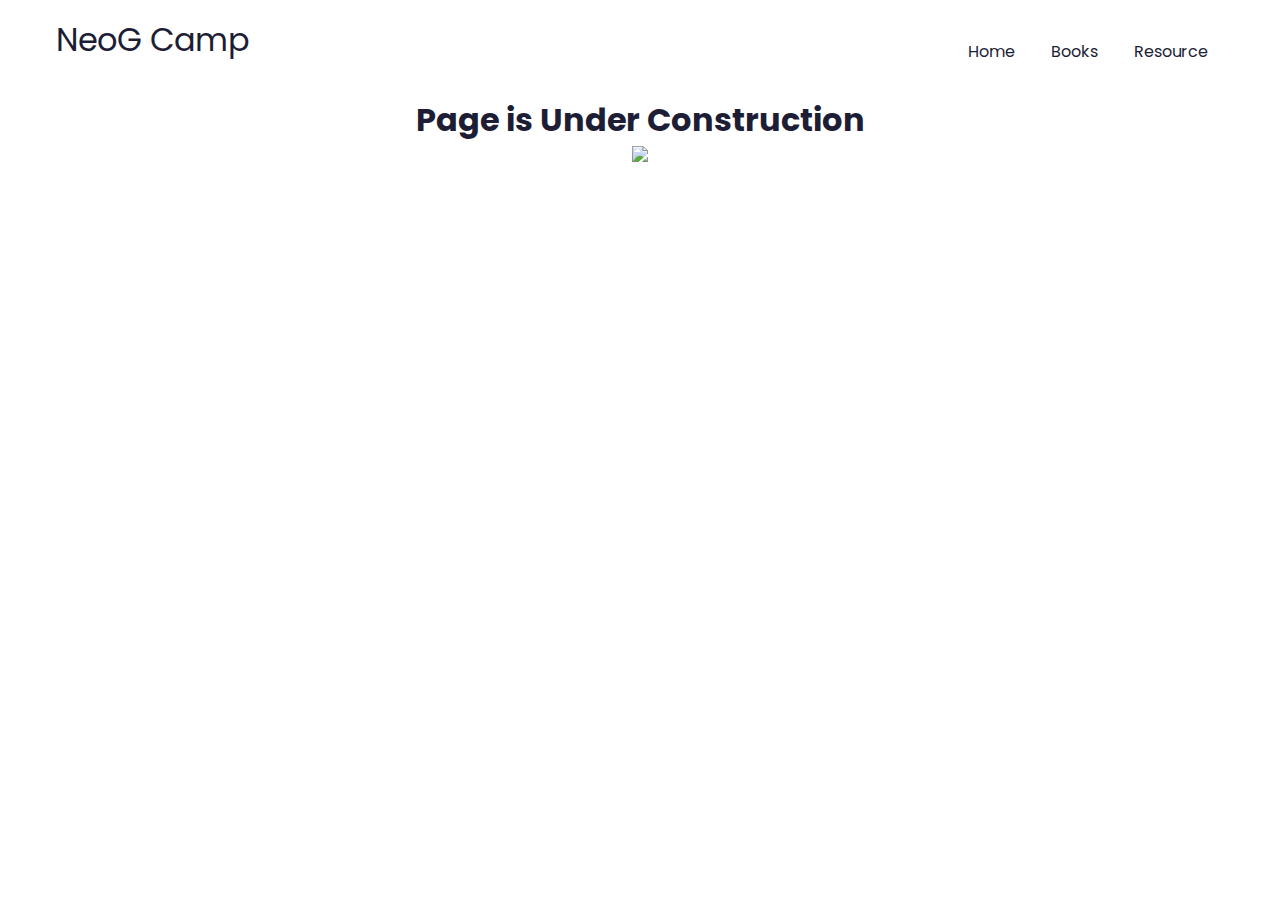
==== commit ffbcc132: "Bug Fix" ====
--- a/pages/pages.html
+++ b/pages/pages.html
@@ -6,27 +6,33 @@
     <title>NeoG Read</title>
     <!--Stylesheet-->
     <link rel="stylesheet" type="text/css" href="../style/base/main.css">
-    <link rel="stylesheet" type="text/css" href="../style/mobile-style.css">
-    <link rel="stylesheet" type="text/css" href="../style/under-construction-styles.css">
+    <link rel="stylesheet" type="text/css" href="../style/base/mobile-style.css">
 </head>
 <body>
 
-    <nav>
-        <div class="container">
+    <header>
+        <nav class="container">
             <div class="navbar-brand">
-                <a class="logo" href="./index.html">NeoG Read</a> 
+                <a href="#"><h1>NeoG Camp</h1></a>
             </div>
-            <div class="nav-links">
-                <a type="button" class="nav-item active" href="../index.html">Go Back</a>
+            <div id="menu" class="menu">
+                <span></span>
+                <span></span>
+                <span></span>
+                <span></span>
             </div>
-        </div>
-    </nav>
+            <ul id="nav-links" class="nav-links">
+                <li class="nav-item"><a href="../index.html">Home</a></li>
+                <li class="nav-item"><a class="active" href="./pages.html">Books</a></li>
+                <li class="nav-item"><a href="./pages.html">Resource</a></li>
+            </ul>
+        </nav>
+       </header>
     
     <div class="dummy-data container">
         <h1>Page is Under Construction</h1>
-<svg id="freepik_stories-under-construction" xmlns="http://www.w3.org/2000/svg" viewBox="0 0 500 500" version="1.1" xmlns:xlink="http://www.w3.org/1999/xlink" xmlns:svgjs="http://svgjs.com/svgjs"><g id="freepik--Floor--inject-274" class="animable" style="transform-origin: 250px 340.15px;"><ellipse id="freepik--floor--inject-274" cx="250" cy="340.15" rx="235.59" ry="128.96" style="fill: rgb(245, 245, 245); transform-origin: 250px 340.15px;" class="animable"></ellipse></g><g id="freepik--Shadows--inject-274" class="animable" style="transform-origin: 251.078px 334.001px;"><path id="freepik--Shadow--inject-274" d="M94.05,390.84c5.06,2.85,5.11,7.56.11,10.52s-13.15,3-18.22.19S70.83,394,75.83,391,89,388,94.05,390.84Z" style="fill: rgb(224, 224, 224); transform-origin: 84.9931px 396.175px;" class="animable"></path><path id="freepik--shadow--inject-274" d="M228,354.53l-49-28a3.18,3.18,0,0,0-2.88,0l-.51.29c-.8.46-.79,1.2,0,1.64l16.69,9.34L175.2,347.7l-16.49-9.52a3.18,3.18,0,0,0-2.88,0l-.51.29a.88.88,0,0,0,0,1.67l49.8,28.75.54-.64.27.15,19.66-11.33.15.09.29-.34.42-.24-.15-.09Z" style="fill: rgb(224, 224, 224); transform-origin: 191.359px 347.538px;" class="animable"></path><path id="freepik--shadow--inject-274" d="M174.43,436.83l24.1-13.91a1,1,0,0,0,0-1.87l-24.1-13.91a3.62,3.62,0,0,0-3.24,0L147.1,421.05a1,1,0,0,0,0,1.87l24.09,13.91A3.56,3.56,0,0,0,174.43,436.83Z" style="fill: rgb(224, 224, 224); transform-origin: 172.815px 421.989px;" class="animable"></path><path id="freepik--shadow--inject-274" d="M347.69,421.39l24.09-13.92a1,1,0,0,0,0-1.87l-24.09-13.91a3.62,3.62,0,0,0-3.24,0L320.36,405.6a1,1,0,0,0,0,1.87l24.09,13.92A3.62,3.62,0,0,0,347.69,421.39Z" style="fill: rgb(224, 224, 224); transform-origin: 346.07px 406.54px;" class="animable"></path><path id="freepik--shadow--inject-274" d="M243.5,435.33l-28.32-16.41a.71.71,0,0,1,0-1.35L283,378.39a2.61,2.61,0,0,1,2.34,0l28.37,16.38a.71.71,0,0,1,0,1.35l-67.91,39.21A2.61,2.61,0,0,1,243.5,435.33Z" style="fill: rgb(224, 224, 224); transform-origin: 264.445px 406.855px;" class="animable"></path><path id="freepik--shadow--inject-274" d="M379.44,376.39l-59.86-34.56c-4.78-2.76-4.78-7.23,0-10l68-39.25c4.79-2.76,12.54-2.76,17.32,0l59.86,34.56c4.79,2.77,4.79,7.24,0,10l-68,39.25C392,379.15,384.22,379.15,379.44,376.39Z" style="fill: rgb(224, 224, 224); transform-origin: 392.174px 334.485px;" class="animable"></path><path id="freepik--shadow--inject-274" d="M56.91,382.49,34.7,369.67a1.32,1.32,0,0,1,0-2.5L270,231.3a4.79,4.79,0,0,1,4.33,0l22.21,12.82a1.32,1.32,0,0,1,0,2.5L61.24,382.49A4.79,4.79,0,0,1,56.91,382.49Z" style="fill: rgb(224, 224, 224); transform-origin: 165.62px 306.895px;" class="animable"></path><path id="freepik--shadow--inject-274" d="M145.2,362c5.94,3.35,6,8.87.13,12.34s-15.43,3.58-21.37.23-6-8.87-.13-12.34S139.26,358.64,145.2,362Z" style="fill: rgb(224, 224, 224); transform-origin: 134.58px 368.283px;" class="animable"></path></g><g id="freepik--Gears--inject-274" class="animable" style="transform-origin: 104.084px 97.585px;"><g id="freepik--gears--inject-274" class="animable" style="transform-origin: 104.084px 97.585px;"><path d="M152.15,65.25h0a.68.68,0,0,0-.74.12l-1.48,1.12-.28.94a1.79,1.79,0,0,0,.53,1.69,7.45,7.45,0,0,1,.76.82,1.06,1.06,0,0,0,1.47.22l3.45-2.61a.69.69,0,0,1,.72-.12Zm-4.67,13.59c-.7-2.88-2.66-4.22-5.06-3.86a6.86,6.86,0,0,1,.61,1.68c1.11,4.57-1.39,11.33-5.57,15.09A8.88,8.88,0,0,1,133,94.12c1.65,3,5.33,3.06,8.94-.18C146.09,90.18,148.58,83.42,147.48,78.84Zm-1.23-19.78h0A1,1,0,0,0,146,59l-2.75-.44a1.47,1.47,0,0,0-1.49.82l-2.24,5a2,2,0,0,1-.52.68h0a2.12,2.12,0,0,1-.41.33l1,2.6a.93.93,0,0,0,1.32.5,11.71,11.71,0,0,1,1.64-.66,3,3,0,0,0,.93-.57,2.28,2.28,0,0,0,.54-.69l2.22-5a1.5,1.5,0,0,1,1.49-.82l2.76.43a1,1,0,0,1,.28.09Zm-4.53,47.62a.75.75,0,0,1-.29-.39l-1.12-3a.92.92,0,0,0-1.32-.5,11.71,11.71,0,0,1-1.64.66,1.89,1.89,0,0,0-.51.26l.15.38a.79.79,0,0,0,.38.45h0Zm-8.17-44.31a.6.6,0,0,0-.3-.06.74.74,0,0,0-.48.23L128.9,66a1.07,1.07,0,0,0-.14.16,1.13,1.13,0,0,0-.1.13,3,3,0,0,0-.32.67.94.94,0,0,1,0,.16h0a1.91,1.91,0,0,0-.06.66l.5,3.86a3.15,3.15,0,0,1-.51,1.91c-.62.84-1.19,1.72-1.73,2.62a2,2,0,0,1-.85.76,2.09,2.09,0,0,1-.35.13l-.16,0a2,2,0,0,1-.24,0l-2.62,0h-.06l-.22,0-.19.06h0l-.21.1a2.36,2.36,0,0,0-.36.26,1.59,1.59,0,0,0-.38.56l-2.09,5.68a1,1,0,0,0,.5,1.3l3,1.48a1.3,1.3,0,0,1,.12.75c-.14.89-.24,1.79-.29,2.66a3.23,3.23,0,0,1-.75,1.84l0,0L118,95.45a.83.83,0,0,0-.16.21l0,0a1.19,1.19,0,0,0-.13.25,2.08,2.08,0,0,0-.18,1.33l.94,3.89a.82.82,0,0,0,.35.51l4.43,2.18a.71.71,0,0,1-.33-.5l-.94-3.89a1.76,1.76,0,0,1,0-.76,2.1,2.1,0,0,1,.5-1.06l3.34-3.51,0,0a3.4,3.4,0,0,0,.77-1.85,22.3,22.3,0,0,1,.28-2.65,1.33,1.33,0,0,0-.83-1.42l-2.17-.75a1,1,0,0,1-.64-1.36l2.09-5.68a1.5,1.5,0,0,1,.39-.56,1.62,1.62,0,0,1,1-.46l2.63,0a1.65,1.65,0,0,0,.75-.2,2,2,0,0,0,.85-.75c.53-.9,1.11-1.78,1.72-2.62a3.11,3.11,0,0,0,.51-1.92l-.5-3.85a1.57,1.57,0,0,1,.06-.67,2.26,2.26,0,0,1,.6-1.11l3.86-3.47a.71.71,0,0,1,.8-.16Zm-3.38,41.49a1.81,1.81,0,0,0-.54-1.68,6.52,6.52,0,0,1-.75-.82,1,1,0,0,0-1.47-.23l-2,1.49-1.23,4.14a.91.91,0,0,0,.44,1.08h0L129.1,110a.89.89,0,0,1-.44-1.08Z" style="fill: #86EFE1; transform-origin: 137.035px 84.2752px;" id="elopy9sqb1d5a" class="animable"></path><g id="elsi8hbxhutub"><path d="M152.15,65.25h0a.68.68,0,0,0-.74.12l-1.48,1.12-.28.94a1.79,1.79,0,0,0,.53,1.69,7.45,7.45,0,0,1,.76.82,1.06,1.06,0,0,0,1.47.22l3.45-2.61a.69.69,0,0,1,.72-.12Zm-4.67,13.59c-.7-2.88-2.66-4.22-5.06-3.86a6.86,6.86,0,0,1,.61,1.68c1.11,4.57-1.39,11.33-5.57,15.09A8.88,8.88,0,0,1,133,94.12c1.65,3,5.33,3.06,8.94-.18C146.09,90.18,148.58,83.42,147.48,78.84Zm-1.23-19.78h0A1,1,0,0,0,146,59l-2.75-.44a1.47,1.47,0,0,0-1.49.82l-2.24,5a2,2,0,0,1-.52.68h0a2.12,2.12,0,0,1-.41.33l1,2.6a.93.93,0,0,0,1.32.5,11.71,11.71,0,0,1,1.64-.66,3,3,0,0,0,.93-.57,2.28,2.28,0,0,0,.54-.69l2.22-5a1.5,1.5,0,0,1,1.49-.82l2.76.43a1,1,0,0,1,.28.09Zm-4.53,47.62a.75.75,0,0,1-.29-.39l-1.12-3a.92.92,0,0,0-1.32-.5,11.71,11.71,0,0,1-1.64.66,1.89,1.89,0,0,0-.51.26l.15.38a.79.79,0,0,0,.38.45h0Zm-8.17-44.31a.6.6,0,0,0-.3-.06.74.74,0,0,0-.48.23L128.9,66a1.07,1.07,0,0,0-.14.16,1.13,1.13,0,0,0-.1.13,3,3,0,0,0-.32.67.94.94,0,0,1,0,.16h0a1.91,1.91,0,0,0-.06.66l.5,3.86a3.15,3.15,0,0,1-.51,1.91c-.62.84-1.19,1.72-1.73,2.62a2,2,0,0,1-.85.76,2.09,2.09,0,0,1-.35.13l-.16,0a2,2,0,0,1-.24,0l-2.62,0h-.06l-.22,0-.19.06h0l-.21.1a2.36,2.36,0,0,0-.36.26,1.59,1.59,0,0,0-.38.56l-2.09,5.68a1,1,0,0,0,.5,1.3l3,1.48a1.3,1.3,0,0,1,.12.75c-.14.89-.24,1.79-.29,2.66a3.23,3.23,0,0,1-.75,1.84l0,0L118,95.45a.83.83,0,0,0-.16.21l0,0a1.19,1.19,0,0,0-.13.25,2.08,2.08,0,0,0-.18,1.33l.94,3.89a.82.82,0,0,0,.35.51l4.43,2.18a.71.71,0,0,1-.33-.5l-.94-3.89a1.76,1.76,0,0,1,0-.76,2.1,2.1,0,0,1,.5-1.06l3.34-3.51,0,0a3.4,3.4,0,0,0,.77-1.85,22.3,22.3,0,0,1,.28-2.65,1.33,1.33,0,0,0-.83-1.42l-2.17-.75a1,1,0,0,1-.64-1.36l2.09-5.68a1.5,1.5,0,0,1,.39-.56,1.62,1.62,0,0,1,1-.46l2.63,0a1.65,1.65,0,0,0,.75-.2,2,2,0,0,0,.85-.75c.53-.9,1.11-1.78,1.72-2.62a3.11,3.11,0,0,0,.51-1.92l-.5-3.85a1.57,1.57,0,0,1,.06-.67,2.26,2.26,0,0,1,.6-1.11l3.86-3.47a.71.71,0,0,1,.8-.16Zm-3.38,41.49a1.81,1.81,0,0,0-.54-1.68,6.52,6.52,0,0,1-.75-.82,1,1,0,0,0-1.47-.23l-2,1.49-1.23,4.14a.91.91,0,0,0,.44,1.08h0L129.1,110a.89.89,0,0,1-.44-1.08Z" style="fill: rgb(255, 255, 255); opacity: 0.7; transform-origin: 137.035px 84.2752px;" class="animable" id="elc2sae7x82g"></path></g><g id="elc1lq1r0fk6"><path d="M152.15,65.25h0a.68.68,0,0,0-.74.12l-1.48,1.12-.28.94a1.79,1.79,0,0,0,.53,1.69,7.45,7.45,0,0,1,.76.82,1.06,1.06,0,0,0,1.47.22l3.45-2.61a.69.69,0,0,1,.72-.12Zm-4.67,13.59c-.7-2.88-2.66-4.22-5.06-3.86a6.86,6.86,0,0,1,.61,1.68c1.11,4.57-1.39,11.33-5.57,15.09A8.88,8.88,0,0,1,133,94.12c1.65,3,5.33,3.06,8.94-.18C146.09,90.18,148.58,83.42,147.48,78.84Zm-1.23-19.78h0A1,1,0,0,0,146,59l-2.75-.44a1.47,1.47,0,0,0-1.49.82l-2.24,5a2,2,0,0,1-.52.68h0a2.12,2.12,0,0,1-.41.33l1,2.6a.93.93,0,0,0,1.32.5,11.71,11.71,0,0,1,1.64-.66,3,3,0,0,0,.93-.57,2.28,2.28,0,0,0,.54-.69l2.22-5a1.5,1.5,0,0,1,1.49-.82l2.76.43a1,1,0,0,1,.28.09Zm-4.53,47.62a.75.75,0,0,1-.29-.39l-1.12-3a.92.92,0,0,0-1.32-.5,11.71,11.71,0,0,1-1.64.66,1.89,1.89,0,0,0-.51.26l.15.38a.79.79,0,0,0,.38.45h0Zm-8.17-44.31a.6.6,0,0,0-.3-.06.74.74,0,0,0-.48.23L128.9,66a1.07,1.07,0,0,0-.14.16,1.13,1.13,0,0,0-.1.13,3,3,0,0,0-.32.67.94.94,0,0,1,0,.16h0a1.91,1.91,0,0,0-.06.66l.5,3.86a3.15,3.15,0,0,1-.51,1.91c-.62.84-1.19,1.72-1.73,2.62a2,2,0,0,1-.85.76,2.09,2.09,0,0,1-.35.13l-.16,0a2,2,0,0,1-.24,0l-2.62,0h-.06l-.22,0-.19.06h0l-.21.1a2.36,2.36,0,0,0-.36.26,1.59,1.59,0,0,0-.38.56l-2.09,5.68a1,1,0,0,0,.5,1.3l3,1.48a1.3,1.3,0,0,1,.12.75c-.14.89-.24,1.79-.29,2.66a3.23,3.23,0,0,1-.75,1.84l0,0L118,95.45a.83.83,0,0,0-.16.21l0,0a1.19,1.19,0,0,0-.13.25,2.08,2.08,0,0,0-.18,1.33l.94,3.89a.82.82,0,0,0,.35.51l4.43,2.18a.71.71,0,0,1-.33-.5l-.94-3.89a1.76,1.76,0,0,1,0-.76,2.1,2.1,0,0,1,.5-1.06l3.34-3.51,0,0a3.4,3.4,0,0,0,.77-1.85,22.3,22.3,0,0,1,.28-2.65,1.33,1.33,0,0,0-.83-1.42l-2.17-.75a1,1,0,0,1-.64-1.36l2.09-5.68a1.5,1.5,0,0,1,.39-.56,1.62,1.62,0,0,1,1-.46l2.63,0a1.65,1.65,0,0,0,.75-.2,2,2,0,0,0,.85-.75c.53-.9,1.11-1.78,1.72-2.62a3.11,3.11,0,0,0,.51-1.92l-.5-3.85a1.57,1.57,0,0,1,.06-.67,2.26,2.26,0,0,1,.6-1.11l3.86-3.47a.71.71,0,0,1,.8-.16Zm-3.38,41.49a1.81,1.81,0,0,0-.54-1.68,6.52,6.52,0,0,1-.75-.82,1,1,0,0,0-1.47-.23l-2,1.49-1.23,4.14a.91.91,0,0,0,.44,1.08h0L129.1,110a.89.89,0,0,1-.44-1.08Z" style="opacity: 0.05; transform-origin: 137.035px 84.2752px;" class="animable" id="elix8sy5uj6al"></path></g><path d="M125.75,94.13l-3.34,3.51a2.1,2.1,0,0,0-.5,1.06l-4.43-2.18a2.28,2.28,0,0,1,.17-.58,1.19,1.19,0,0,1,.13-.25l0,0a.83.83,0,0,1,.16-.21l3.35-3.51Z" style="fill: #86EFE1; transform-origin: 121.615px 95.335px;" id="el2qz7l78snln" class="animable"></path><path d="M130.11,79.11a1.65,1.65,0,0,1-.75.2l-2.63,0a1.62,1.62,0,0,0-1,.46l-4.45-2.19a2.36,2.36,0,0,1,.36-.26l.21-.1h0l.19-.06.22,0h.06l2.62,0a2,2,0,0,0,.24,0l.16,0,.34-.14h0Z" style="fill: #86EFE1; transform-origin: 125.695px 78.395px;" id="el83e9n41hxso" class="animable"></path><path d="M156.58,67.42a.68.68,0,0,0-.72.14l-3.45,2.61a1.05,1.05,0,0,1-1.47-.24,8.36,8.36,0,0,0-.76-.81,1.79,1.79,0,0,1-.53-1.69l.28-.94,1.48-1.12a.68.68,0,0,1,.74-.12h0Z" style="fill: #86EFE1; transform-origin: 153.095px 67.7798px;" id="elsf3i9k926v" class="animable"></path><path d="M150.68,61.24a1,1,0,0,0-.28-.09l-2.76-.43a1.5,1.5,0,0,0-1.49.82l-2.22,5a2.28,2.28,0,0,1-.54.69L139,65.07a2,2,0,0,0,.52-.68l2.24-5a1.47,1.47,0,0,1,1.49-.82L146,59a1,1,0,0,1,.3.09h0Z" style="fill: #86EFE1; transform-origin: 144.84px 62.8952px;" id="el95wfkce7qxe" class="animable"></path><path d="M138,64.56a.71.71,0,0,0-.8.16l-3.86,3.47a2.26,2.26,0,0,0-.6,1.11l-4.45-2.18a.94.94,0,0,0,0-.16,3,3,0,0,1,.32-.67,1.13,1.13,0,0,1,.1-.13,1.07,1.07,0,0,1,.14-.16l3.87-3.46a.74.74,0,0,1,.48-.23.6.6,0,0,1,.3.06Z" style="fill: #86EFE1; transform-origin: 133.145px 65.8045px;" id="elg50sowmwnjv" class="animable"></path><g id="elm7w65vfhfvr"><path d="M125.75,94.13l-3.34,3.51a2.1,2.1,0,0,0-.5,1.06l-4.43-2.18a2.28,2.28,0,0,1,.17-.58,1.19,1.19,0,0,1,.13-.25l0,0a.83.83,0,0,1,.16-.21l3.35-3.51Z" style="fill: rgb(255, 255, 255); opacity: 0.9; transform-origin: 121.615px 95.335px;" class="animable" id="el2z5jl263ap6"></path></g><g id="elczko05jfryt"><path d="M130.11,79.11a1.65,1.65,0,0,1-.75.2l-2.63,0a1.62,1.62,0,0,0-1,.46l-4.45-2.19a2.36,2.36,0,0,1,.36-.26l.21-.1h0l.19-.06.22,0h.06l2.62,0a2,2,0,0,0,.24,0l.16,0,.34-.14h0Z" style="fill: rgb(255, 255, 255); opacity: 0.9; transform-origin: 125.695px 78.395px;" class="animable" id="eloucb41mfiv"></path></g><g id="el7h3t5i89ag7"><path d="M156.58,67.42a.68.68,0,0,0-.72.14l-3.45,2.61a1.05,1.05,0,0,1-1.47-.24,8.36,8.36,0,0,0-.76-.81,1.79,1.79,0,0,1-.53-1.69l.28-.94,1.48-1.12a.68.68,0,0,1,.74-.12h0Z" style="fill: rgb(255, 255, 255); opacity: 0.9; transform-origin: 153.095px 67.7798px;" class="animable" id="elf9tluj6z5we"></path></g><g id="el151898xyp02"><path d="M150.68,61.24a1,1,0,0,0-.28-.09l-2.76-.43a1.5,1.5,0,0,0-1.49.82l-2.22,5a2.28,2.28,0,0,1-.54.69L139,65.07a2,2,0,0,0,.52-.68l2.24-5a1.47,1.47,0,0,1,1.49-.82L146,59a1,1,0,0,1,.3.09h0Z" style="fill: rgb(255, 255, 255); opacity: 0.9; transform-origin: 144.84px 62.8952px;" class="animable" id="elmv1q66aab5"></path></g><g id="el7slactwqgb2"><path d="M138,64.56a.71.71,0,0,0-.8.16l-3.86,3.47a2.26,2.26,0,0,0-.6,1.11l-4.45-2.18a.94.94,0,0,0,0-.16,3,3,0,0,1,.32-.67,1.13,1.13,0,0,1,.1-.13,1.07,1.07,0,0,1,.14-.16l3.87-3.46a.74.74,0,0,1,.48-.23.6.6,0,0,1,.3.06Z" style="fill: rgb(255, 255, 255); opacity: 0.9; transform-origin: 133.145px 65.8045px;" class="animable" id="elq8e34ugm59l"></path></g><path d="M157.9,71.84,157,68a.65.65,0,0,0-1.11-.39l-3.44,2.61a1.05,1.05,0,0,1-1.47-.24,8.36,8.36,0,0,0-.76-.81,1.79,1.79,0,0,1-.53-1.69l1.51-5.09a.92.92,0,0,0-.76-1.19l-2.75-.42a1.44,1.44,0,0,0-1.49.81l-2.24,5a2.72,2.72,0,0,1-1.46,1.27,12.22,12.22,0,0,0-1.64.66.93.93,0,0,1-1.32-.5l-1.12-3a.68.68,0,0,0-1.17-.29l-3.86,3.47a2.31,2.31,0,0,0-.66,1.78l.5,3.85a3,3,0,0,1-.51,1.92c-.61.84-1.19,1.72-1.72,2.62a2.11,2.11,0,0,1-1.6,1l-2.62,0a1.7,1.7,0,0,0-1.45,1l-2.09,5.68a1,1,0,0,0,.64,1.35l2.17.77a1.29,1.29,0,0,1,.82,1.4c-.14.9-.23,1.79-.28,2.66a3.24,3.24,0,0,1-.76,1.85l-3.38,3.55a2.18,2.18,0,0,0-.49,1.82l.94,3.88a.64.64,0,0,0,1.1.4l3.45-2.61a1,1,0,0,1,1.46.23,6.54,6.54,0,0,0,.76.81,1.78,1.78,0,0,1,.54,1.69L128.66,109a.91.91,0,0,0,.75,1.19l2.76.43a1.47,1.47,0,0,0,1.49-.81l2.23-5a2.65,2.65,0,0,1,1.47-1.26,15.47,15.47,0,0,0,1.63-.66.92.92,0,0,1,1.32.5l1.12,3a.68.68,0,0,0,1.18.29l3.85-3.47a2.25,2.25,0,0,0,.66-1.77l-.5-3.86a3.06,3.06,0,0,1,.51-1.91c.62-.85,1.19-1.72,1.73-2.63a2.09,2.09,0,0,1,1.6-1l2.62,0a1.68,1.68,0,0,0,1.44-1l2.1-5.68a1.07,1.07,0,0,0-.64-1.36l-2.18-.76a1.31,1.31,0,0,1-.82-1.41,24.78,24.78,0,0,0,.28-2.66,3.35,3.35,0,0,1,.76-1.84l3.39-3.56A2.16,2.16,0,0,0,157.9,71.84Zm-16,22.1c-4.18,3.76-8.47,3.09-9.57-1.49s1.39-11.33,5.57-15.09,8.46-3.1,9.57,1.48S146.09,90.18,141.91,93.94Z" style="fill: #86EFE1; transform-origin: 139.94px 85.6988px;" id="eljhmkqajga5" class="animable"></path><g id="el9j29nvyv3dq"><path d="M157.9,71.84,157,68a.65.65,0,0,0-1.11-.39l-3.44,2.61a1.05,1.05,0,0,1-1.47-.24,8.36,8.36,0,0,0-.76-.81,1.79,1.79,0,0,1-.53-1.69l1.51-5.09a.92.92,0,0,0-.76-1.19l-2.75-.42a1.44,1.44,0,0,0-1.49.81l-2.24,5a2.72,2.72,0,0,1-1.46,1.27,12.22,12.22,0,0,0-1.64.66.93.93,0,0,1-1.32-.5l-1.12-3a.68.68,0,0,0-1.17-.29l-3.86,3.47a2.31,2.31,0,0,0-.66,1.78l.5,3.85a3,3,0,0,1-.51,1.92c-.61.84-1.19,1.72-1.72,2.62a2.11,2.11,0,0,1-1.6,1l-2.62,0a1.7,1.7,0,0,0-1.45,1l-2.09,5.68a1,1,0,0,0,.64,1.35l2.17.77a1.29,1.29,0,0,1,.82,1.4c-.14.9-.23,1.79-.28,2.66a3.24,3.24,0,0,1-.76,1.85l-3.38,3.55a2.18,2.18,0,0,0-.49,1.82l.94,3.88a.64.64,0,0,0,1.1.4l3.45-2.61a1,1,0,0,1,1.46.23,6.54,6.54,0,0,0,.76.81,1.78,1.78,0,0,1,.54,1.69L128.66,109a.91.91,0,0,0,.75,1.19l2.76.43a1.47,1.47,0,0,0,1.49-.81l2.23-5a2.65,2.65,0,0,1,1.47-1.26,15.47,15.47,0,0,0,1.63-.66.92.92,0,0,1,1.32.5l1.12,3a.68.68,0,0,0,1.18.29l3.85-3.47a2.25,2.25,0,0,0,.66-1.77l-.5-3.86a3.06,3.06,0,0,1,.51-1.91c.62-.85,1.19-1.72,1.73-2.63a2.09,2.09,0,0,1,1.6-1l2.62,0a1.68,1.68,0,0,0,1.44-1l2.1-5.68a1.07,1.07,0,0,0-.64-1.36l-2.18-.76a1.31,1.31,0,0,1-.82-1.41,24.78,24.78,0,0,0,.28-2.66,3.35,3.35,0,0,1,.76-1.84l3.39-3.56A2.16,2.16,0,0,0,157.9,71.84Zm-16,22.1c-4.18,3.76-8.47,3.09-9.57-1.49s1.39-11.33,5.57-15.09,8.46-3.1,9.57,1.48S146.09,90.18,141.91,93.94Z" style="fill: rgb(255, 255, 255); opacity: 0.75; transform-origin: 139.94px 85.6988px;" class="animable" id="el7b0namiun17"></path></g><path d="M98,74.19h0a1,1,0,0,0-1,.16l-2,1.54-.39,1.31a2.46,2.46,0,0,0,.74,2.32,9.48,9.48,0,0,1,1,1.13,1.45,1.45,0,0,0,2,.31l4.75-3.6a1,1,0,0,1,1-.17ZM91.53,92.92c-1-4-3.65-5.81-7-5.32a9.87,9.87,0,0,1,.84,2.31c1.52,6.3-1.92,15.61-7.67,20.79A12.31,12.31,0,0,1,71.56,114c2.27,4.14,7.34,4.21,12.31-.25C89.62,108.54,93.06,99.23,91.53,92.92ZM89.84,65.67h0a1.06,1.06,0,0,0-.4-.14L85.64,65a2,2,0,0,0-2,1.12L80.51,73a3,3,0,0,1-.72.95h0a3.35,3.35,0,0,1-.57.44L80.55,78a1.27,1.27,0,0,0,1.82.69,19.64,19.64,0,0,1,2.25-.91A3.81,3.81,0,0,0,85.91,77a3,3,0,0,0,.73-1l3.07-6.94A2.06,2.06,0,0,1,91.77,68l3.8.6a1.41,1.41,0,0,1,.38.11Zm-6.24,65.6a1,1,0,0,1-.39-.55l-1.55-4.11a1.26,1.26,0,0,0-1.81-.69,17.5,17.5,0,0,1-2.26.91,2.86,2.86,0,0,0-.7.35l.2.53a1.1,1.1,0,0,0,.52.62h0Zm-11.24-61a.85.85,0,0,0-.42-.08,1.09,1.09,0,0,0-.67.31L66,75.24a1.07,1.07,0,0,0-.2.22,1.15,1.15,0,0,0-.14.17,3.89,3.89,0,0,0-.43.92c0,.07,0,.15-.05.22h0a2.45,2.45,0,0,0-.09.91L65.73,83a4.17,4.17,0,0,1-.7,2.64c-.85,1.16-1.63,2.38-2.37,3.62a2.87,2.87,0,0,1-1.17,1,2.34,2.34,0,0,1-.48.18,1,1,0,0,1-.24.05,1.13,1.13,0,0,1-.32,0l-3.61.06h-.09l-.29,0a1.12,1.12,0,0,0-.26.08h0a1.92,1.92,0,0,0-.29.14,2.54,2.54,0,0,0-.5.36,2.22,2.22,0,0,0-.53.77L52,99.85a1.44,1.44,0,0,0,.69,1.78l4.16,2a1.79,1.79,0,0,1,.15,1,33.17,33.17,0,0,0-.38,3.66,4.57,4.57,0,0,1-1.05,2.54l0,0-4.62,4.84a2.09,2.09,0,0,0-.22.28l0,0a1.11,1.11,0,0,0-.18.34,2.85,2.85,0,0,0-.25,1.84l1.3,5.35a1.08,1.08,0,0,0,.48.71l6.1,3a1,1,0,0,1-.46-.69l-1.29-5.35a2.42,2.42,0,0,1,0-1,3,3,0,0,1,.68-1.47L61.61,114l0-.06a4.58,4.58,0,0,0,1.06-2.54,33.68,33.68,0,0,1,.38-3.66A1.8,1.8,0,0,0,62,105.78l-3-1a1.45,1.45,0,0,1-.89-1.87L61,95a1.88,1.88,0,0,1,.53-.77A2.29,2.29,0,0,1,63,93.63l3.62-.06a2.34,2.34,0,0,0,1-.28,2.81,2.81,0,0,0,1.17-1c.74-1.24,1.53-2.46,2.37-3.61A4.21,4.21,0,0,0,71.86,86l-.69-5.31a2.32,2.32,0,0,1,.08-.93,3,3,0,0,1,.83-1.52l5.31-4.78a1,1,0,0,1,1.1-.23ZM67.7,127.39a2.5,2.5,0,0,0-.75-2.33,9.26,9.26,0,0,1-1-1.12,1.44,1.44,0,0,0-2-.32l-2.71,2-1.69,5.71a1.24,1.24,0,0,0,.6,1.49h0l6.14,3a1.24,1.24,0,0,1-.6-1.5Z" style="fill: #86EFE1; transform-origin: 77.1725px 100.405px;" id="elrzfaldhdd8" class="animable"></path><g id="ela8eauvj6zb9"><path d="M98,74.19h0a1,1,0,0,0-1,.16l-2,1.54-.39,1.31a2.46,2.46,0,0,0,.74,2.32,9.48,9.48,0,0,1,1,1.13,1.45,1.45,0,0,0,2,.31l4.75-3.6a1,1,0,0,1,1-.17ZM91.53,92.92c-1-4-3.65-5.81-7-5.32a9.87,9.87,0,0,1,.84,2.31c1.52,6.3-1.92,15.61-7.67,20.79A12.31,12.31,0,0,1,71.56,114c2.27,4.14,7.34,4.21,12.31-.25C89.62,108.54,93.06,99.23,91.53,92.92ZM89.84,65.67h0a1.06,1.06,0,0,0-.4-.14L85.64,65a2,2,0,0,0-2,1.12L80.51,73a3,3,0,0,1-.72.95h0a3.35,3.35,0,0,1-.57.44L80.55,78a1.27,1.27,0,0,0,1.82.69,19.64,19.64,0,0,1,2.25-.91A3.81,3.81,0,0,0,85.91,77a3,3,0,0,0,.73-1l3.07-6.94A2.06,2.06,0,0,1,91.77,68l3.8.6a1.41,1.41,0,0,1,.38.11Zm-6.24,65.6a1,1,0,0,1-.39-.55l-1.55-4.11a1.26,1.26,0,0,0-1.81-.69,17.5,17.5,0,0,1-2.26.91,2.86,2.86,0,0,0-.7.35l.2.53a1.1,1.1,0,0,0,.52.62h0Zm-11.24-61a.85.85,0,0,0-.42-.08,1.09,1.09,0,0,0-.67.31L66,75.24a1.07,1.07,0,0,0-.2.22,1.15,1.15,0,0,0-.14.17,3.89,3.89,0,0,0-.43.92c0,.07,0,.15-.05.22h0a2.45,2.45,0,0,0-.09.91L65.73,83a4.17,4.17,0,0,1-.7,2.64c-.85,1.16-1.63,2.38-2.37,3.62a2.87,2.87,0,0,1-1.17,1,2.34,2.34,0,0,1-.48.18,1,1,0,0,1-.24.05,1.13,1.13,0,0,1-.32,0l-3.61.06h-.09l-.29,0a1.12,1.12,0,0,0-.26.08h0a1.92,1.92,0,0,0-.29.14,2.54,2.54,0,0,0-.5.36,2.22,2.22,0,0,0-.53.77L52,99.85a1.44,1.44,0,0,0,.69,1.78l4.16,2a1.79,1.79,0,0,1,.15,1,33.17,33.17,0,0,0-.38,3.66,4.57,4.57,0,0,1-1.05,2.54l0,0-4.62,4.84a2.09,2.09,0,0,0-.22.28l0,0a1.11,1.11,0,0,0-.18.34,2.85,2.85,0,0,0-.25,1.84l1.3,5.35a1.08,1.08,0,0,0,.48.71l6.1,3a1,1,0,0,1-.46-.69l-1.29-5.35a2.42,2.42,0,0,1,0-1,3,3,0,0,1,.68-1.47L61.61,114l0-.06a4.58,4.58,0,0,0,1.06-2.54,33.68,33.68,0,0,1,.38-3.66A1.8,1.8,0,0,0,62,105.78l-3-1a1.45,1.45,0,0,1-.89-1.87L61,95a1.88,1.88,0,0,1,.53-.77A2.29,2.29,0,0,1,63,93.63l3.62-.06a2.34,2.34,0,0,0,1-.28,2.81,2.81,0,0,0,1.17-1c.74-1.24,1.53-2.46,2.37-3.61A4.21,4.21,0,0,0,71.86,86l-.69-5.31a2.32,2.32,0,0,1,.08-.93,3,3,0,0,1,.83-1.52l5.31-4.78a1,1,0,0,1,1.1-.23ZM67.7,127.39a2.5,2.5,0,0,0-.75-2.33,9.26,9.26,0,0,1-1-1.12,1.44,1.44,0,0,0-2-.32l-2.71,2-1.69,5.71a1.24,1.24,0,0,0,.6,1.49h0l6.14,3a1.24,1.24,0,0,1-.6-1.5Z" style="fill: rgb(255, 255, 255); opacity: 0.7; transform-origin: 77.1725px 100.405px;" class="animable" id="el30niccpn36p"></path></g><g id="ely4xv2parvv"><path d="M98,74.19h0a1,1,0,0,0-1,.16l-2,1.54-.39,1.31a2.46,2.46,0,0,0,.74,2.32,9.48,9.48,0,0,1,1,1.13,1.45,1.45,0,0,0,2,.31l4.75-3.6a1,1,0,0,1,1-.17ZM91.53,92.92c-1-4-3.65-5.81-7-5.32a9.87,9.87,0,0,1,.84,2.31c1.52,6.3-1.92,15.61-7.67,20.79A12.31,12.31,0,0,1,71.56,114c2.27,4.14,7.34,4.21,12.31-.25C89.62,108.54,93.06,99.23,91.53,92.92ZM89.84,65.67h0a1.06,1.06,0,0,0-.4-.14L85.64,65a2,2,0,0,0-2,1.12L80.51,73a3,3,0,0,1-.72.95h0a3.35,3.35,0,0,1-.57.44L80.55,78a1.27,1.27,0,0,0,1.82.69,19.64,19.64,0,0,1,2.25-.91A3.81,3.81,0,0,0,85.91,77a3,3,0,0,0,.73-1l3.07-6.94A2.06,2.06,0,0,1,91.77,68l3.8.6a1.41,1.41,0,0,1,.38.11Zm-6.24,65.6a1,1,0,0,1-.39-.55l-1.55-4.11a1.26,1.26,0,0,0-1.81-.69,17.5,17.5,0,0,1-2.26.91,2.86,2.86,0,0,0-.7.35l.2.53a1.1,1.1,0,0,0,.52.62h0Zm-11.24-61a.85.85,0,0,0-.42-.08,1.09,1.09,0,0,0-.67.31L66,75.24a1.07,1.07,0,0,0-.2.22,1.15,1.15,0,0,0-.14.17,3.89,3.89,0,0,0-.43.92c0,.07,0,.15-.05.22h0a2.45,2.45,0,0,0-.09.91L65.73,83a4.17,4.17,0,0,1-.7,2.64c-.85,1.16-1.63,2.38-2.37,3.62a2.87,2.87,0,0,1-1.17,1,2.34,2.34,0,0,1-.48.18,1,1,0,0,1-.24.05,1.13,1.13,0,0,1-.32,0l-3.61.06h-.09l-.29,0a1.12,1.12,0,0,0-.26.08h0a1.92,1.92,0,0,0-.29.14,2.54,2.54,0,0,0-.5.36,2.22,2.22,0,0,0-.53.77L52,99.85a1.44,1.44,0,0,0,.69,1.78l4.16,2a1.79,1.79,0,0,1,.15,1,33.17,33.17,0,0,0-.38,3.66,4.57,4.57,0,0,1-1.05,2.54l0,0-4.62,4.84a2.09,2.09,0,0,0-.22.28l0,0a1.11,1.11,0,0,0-.18.34,2.85,2.85,0,0,0-.25,1.84l1.3,5.35a1.08,1.08,0,0,0,.48.71l6.1,3a1,1,0,0,1-.46-.69l-1.29-5.35a2.42,2.42,0,0,1,0-1,3,3,0,0,1,.68-1.47L61.61,114l0-.06a4.58,4.58,0,0,0,1.06-2.54,33.68,33.68,0,0,1,.38-3.66A1.8,1.8,0,0,0,62,105.78l-3-1a1.45,1.45,0,0,1-.89-1.87L61,95a1.88,1.88,0,0,1,.53-.77A2.29,2.29,0,0,1,63,93.63l3.62-.06a2.34,2.34,0,0,0,1-.28,2.81,2.81,0,0,0,1.17-1c.74-1.24,1.53-2.46,2.37-3.61A4.21,4.21,0,0,0,71.86,86l-.69-5.31a2.32,2.32,0,0,1,.08-.93,3,3,0,0,1,.83-1.52l5.31-4.78a1,1,0,0,1,1.1-.23ZM67.7,127.39a2.5,2.5,0,0,0-.75-2.33,9.26,9.26,0,0,1-1-1.12,1.44,1.44,0,0,0-2-.32l-2.71,2-1.69,5.71a1.24,1.24,0,0,0,.6,1.49h0l6.14,3a1.24,1.24,0,0,1-.6-1.5Z" style="opacity: 0.05; transform-origin: 77.1725px 100.405px;" class="animable" id="elch6zwct2hwb"></path></g><path d="M61.61,114,57,118.81a3,3,0,0,0-.68,1.47l-6.11-3a3.53,3.53,0,0,1,.24-.8,1.11,1.11,0,0,1,.18-.34l0,0a2.09,2.09,0,0,1,.22-.28L55.49,111Z" style="fill: #86EFE1; transform-origin: 55.91px 115.64px;" id="ele2lsw5r7vo" class="animable"></path><path d="M67.61,93.29a2.34,2.34,0,0,1-1,.28L63,93.63a2.29,2.29,0,0,0-1.45.64l-6.13-3a2.54,2.54,0,0,1,.5-.36,1.92,1.92,0,0,1,.29-.14h0a1.12,1.12,0,0,1,.26-.08l.29,0h.09l3.61-.06a1.13,1.13,0,0,0,.32,0l.24-.05c.15,0,.3-.12.46-.19h0Z" style="fill: #86EFE1; transform-origin: 61.515px 92.33px;" id="elfxaylh87ldn" class="animable"></path><path d="M104.08,77.19a1,1,0,0,0-1,.19L98.33,81a1.44,1.44,0,0,1-2-.32,9.33,9.33,0,0,0-1-1.12,2.47,2.47,0,0,1-.74-2.33l.39-1.29,2-1.55a1,1,0,0,1,1-.16h0Z" style="fill: #86EFE1; transform-origin: 99.3078px 77.7153px;" id="elqkour5g7hd" class="animable"></path><path d="M96,68.67a1.41,1.41,0,0,0-.38-.11l-3.8-.6a2.06,2.06,0,0,0-2.06,1.12L86.64,76a3,3,0,0,1-.73,1l-6.12-3a3,3,0,0,0,.72-.95l3.08-6.94a2,2,0,0,1,2-1.12l3.8.59a1.06,1.06,0,0,1,.4.14h0Z" style="fill: #86EFE1; transform-origin: 87.895px 70.99px;" id="elwewrxu65xec" class="animable"></path><path d="M78.49,73.24a1,1,0,0,0-1.1.23l-5.31,4.78a3,3,0,0,0-.83,1.52l-6.12-3c0-.07,0-.15.05-.22a3.89,3.89,0,0,1,.43-.92,1.15,1.15,0,0,1,.14-.17,1.07,1.07,0,0,1,.2-.22l5.32-4.78a1.09,1.09,0,0,1,.67-.31.85.85,0,0,1,.42.08Z" style="fill: #86EFE1; transform-origin: 71.81px 74.9591px;" id="elw8amdvtfxc" class="animable"></path><g id="el4dfiqs5h08n"><path d="M61.61,114,57,118.81a3,3,0,0,0-.68,1.47l-6.11-3a3.53,3.53,0,0,1,.24-.8,1.11,1.11,0,0,1,.18-.34l0,0a2.09,2.09,0,0,1,.22-.28L55.49,111Z" style="fill: rgb(255, 255, 255); opacity: 0.9; transform-origin: 55.91px 115.64px;" class="animable" id="elny3g4pgsu0q"></path></g><g id="elwd7i8ndo6f"><path d="M67.61,93.29a2.34,2.34,0,0,1-1,.28L63,93.63a2.29,2.29,0,0,0-1.45.64l-6.13-3a2.54,2.54,0,0,1,.5-.36,1.92,1.92,0,0,1,.29-.14h0a1.12,1.12,0,0,1,.26-.08l.29,0h.09l3.61-.06a1.13,1.13,0,0,0,.32,0l.24-.05c.15,0,.3-.12.46-.19h0Z" style="fill: rgb(255, 255, 255); opacity: 0.9; transform-origin: 61.515px 92.33px;" class="animable" id="el3nx17jt23b"></path></g><g id="elpi2dmfbrfh"><path d="M104.08,77.19a1,1,0,0,0-1,.19L98.33,81a1.44,1.44,0,0,1-2-.32,9.33,9.33,0,0,0-1-1.12,2.47,2.47,0,0,1-.74-2.33l.39-1.29,2-1.55a1,1,0,0,1,1-.16h0Z" style="fill: rgb(255, 255, 255); opacity: 0.9; transform-origin: 99.3078px 77.7153px;" class="animable" id="elysi0vdc5kra"></path></g><g id="elouwrhrgl2pn"><path d="M96,68.67a1.41,1.41,0,0,0-.38-.11l-3.8-.6a2.06,2.06,0,0,0-2.06,1.12L86.64,76a3,3,0,0,1-.73,1l-6.12-3a3,3,0,0,0,.72-.95l3.08-6.94a2,2,0,0,1,2-1.12l3.8.59a1.06,1.06,0,0,1,.4.14h0Z" style="fill: rgb(255, 255, 255); opacity: 0.9; transform-origin: 87.895px 70.99px;" class="animable" id="elxiten2i2o7r"></path></g><g id="eliaasd05pcz"><path d="M78.49,73.24a1,1,0,0,0-1.1.23l-5.31,4.78a3,3,0,0,0-.83,1.52l-6.12-3c0-.07,0-.15.05-.22a3.89,3.89,0,0,1,.43-.92,1.15,1.15,0,0,1,.14-.17,1.07,1.07,0,0,1,.2-.22l5.32-4.78a1.09,1.09,0,0,1,.67-.31.85.85,0,0,1,.42.08Z" style="fill: rgb(255, 255, 255); opacity: 0.9; transform-origin: 71.81px 74.9591px;" class="animable" id="elap3qdt04m5h"></path></g><path d="M105.89,83.27l-1.29-5.35a.89.89,0,0,0-1.52-.54L98.33,81a1.44,1.44,0,0,1-2-.32,10.21,10.21,0,0,0-1-1.12,2.43,2.43,0,0,1-.73-2.32l2.07-7a1.25,1.25,0,0,0-1-1.64L91.77,68a2,2,0,0,0-2,1.12L86.64,76a3.65,3.65,0,0,1-2,1.74,17.39,17.39,0,0,0-2.25.91A1.27,1.27,0,0,1,80.55,78L79,73.87a.94.94,0,0,0-1.62-.4l-5.31,4.78a3.14,3.14,0,0,0-.91,2.45L71.86,86a4.26,4.26,0,0,1-.7,2.64c-.85,1.16-1.64,2.37-2.38,3.61a2.89,2.89,0,0,1-2.2,1.31L63,93.63A2.3,2.3,0,0,0,61,95l-2.89,7.82a1.45,1.45,0,0,0,.89,1.87l3,1a1.8,1.8,0,0,1,1.13,1.94,31.14,31.14,0,0,0-.38,3.66,4.51,4.51,0,0,1-1.06,2.54L57,118.82a3,3,0,0,0-.67,2.5l1.29,5.35a.9.9,0,0,0,1.52.55l4.75-3.6a1.44,1.44,0,0,1,2,.32,11.2,11.2,0,0,0,1,1.12,2.46,2.46,0,0,1,.74,2.32l-2.08,7a1.26,1.26,0,0,0,1,1.64l3.8.59a2,2,0,0,0,2-1.13l3.08-6.93a3.66,3.66,0,0,1,2-1.74,17,17,0,0,0,2.26-.91,1.28,1.28,0,0,1,1.82.69l1.54,4.11a.94.94,0,0,0,1.62.4l5.31-4.78a3.18,3.18,0,0,0,.91-2.45l-.69-5.31a4.2,4.2,0,0,1,.7-2.64c.85-1.16,1.64-2.37,2.38-3.61a2.87,2.87,0,0,1,2.2-1.31l3.61-.06a2.3,2.3,0,0,0,2-1.41l2.88-7.82a1.44,1.44,0,0,0-.88-1.87l-3-1a1.8,1.8,0,0,1-1.13-1.94,36.08,36.08,0,0,0,.38-3.66,4.57,4.57,0,0,1,1-2.54l4.67-4.9A3,3,0,0,0,105.89,83.27Zm-22,30.45c-5.76,5.17-11.66,4.26-13.18-2s1.92-15.62,7.68-20.79,11.65-4.27,13.18,2S89.62,108.54,83.86,113.72Z" style="fill: #86EFE1; transform-origin: 81.0969px 102.305px;" id="elagjsia2nfgm" class="animable"></path><g id="elk35ci2kbq2"><path d="M105.89,83.27l-1.29-5.35a.89.89,0,0,0-1.52-.54L98.33,81a1.44,1.44,0,0,1-2-.32,10.21,10.21,0,0,0-1-1.12,2.43,2.43,0,0,1-.73-2.32l2.07-7a1.25,1.25,0,0,0-1-1.64L91.77,68a2,2,0,0,0-2,1.12L86.64,76a3.65,3.65,0,0,1-2,1.74,17.39,17.39,0,0,0-2.25.91A1.27,1.27,0,0,1,80.55,78L79,73.87a.94.94,0,0,0-1.62-.4l-5.31,4.78a3.14,3.14,0,0,0-.91,2.45L71.86,86a4.26,4.26,0,0,1-.7,2.64c-.85,1.16-1.64,2.37-2.38,3.61a2.89,2.89,0,0,1-2.2,1.31L63,93.63A2.3,2.3,0,0,0,61,95l-2.89,7.82a1.45,1.45,0,0,0,.89,1.87l3,1a1.8,1.8,0,0,1,1.13,1.94,31.14,31.14,0,0,0-.38,3.66,4.51,4.51,0,0,1-1.06,2.54L57,118.82a3,3,0,0,0-.67,2.5l1.29,5.35a.9.9,0,0,0,1.52.55l4.75-3.6a1.44,1.44,0,0,1,2,.32,11.2,11.2,0,0,0,1,1.12,2.46,2.46,0,0,1,.74,2.32l-2.08,7a1.26,1.26,0,0,0,1,1.64l3.8.59a2,2,0,0,0,2-1.13l3.08-6.93a3.66,3.66,0,0,1,2-1.74,17,17,0,0,0,2.26-.91,1.28,1.28,0,0,1,1.82.69l1.54,4.11a.94.94,0,0,0,1.62.4l5.31-4.78a3.18,3.18,0,0,0,.91-2.45l-.69-5.31a4.2,4.2,0,0,1,.7-2.64c.85-1.16,1.64-2.37,2.38-3.61a2.87,2.87,0,0,1,2.2-1.31l3.61-.06a2.3,2.3,0,0,0,2-1.41l2.88-7.82a1.44,1.44,0,0,0-.88-1.87l-3-1a1.8,1.8,0,0,1-1.13-1.94,36.08,36.08,0,0,0,.38-3.66,4.57,4.57,0,0,1,1-2.54l4.67-4.9A3,3,0,0,0,105.89,83.27Zm-22,30.45c-5.76,5.17-11.66,4.26-13.18-2s1.92-15.62,7.68-20.79,11.65-4.27,13.18,2S89.62,108.54,83.86,113.72Z" style="fill: rgb(255, 255, 255); opacity: 0.75; transform-origin: 81.0969px 102.305px;" class="animable" id="el6w9l7obs2ld"></path></g></g></g><g id="freepik--Cones--inject-274" class="animable" style="transform-origin: 259.45px 403.424px;"><g id="freepik--Cone--inject-274" class="animable" style="transform-origin: 172.82px 411.155px;"><path d="M150,418.65l21.4-12.36a2.91,2.91,0,0,1,1.43-.34,3,3,0,0,1,1.44.34l21.39,12.36a1,1,0,0,1,.59.83V421a1,1,0,0,1-.59.83l-21.39,12.35a3,3,0,0,1-1.44.34,2.91,2.91,0,0,1-1.43-.34L150,421.87a1,1,0,0,1-.59-.83v-1.56A1,1,0,0,1,150,418.65Z" style="fill: #86EFE1; transform-origin: 172.83px 420.235px;" id="el3wdhd39qq1n" class="animable"></path><g id="elo4u8uve2ja"><path d="M149.39,419.48V421a1,1,0,0,0,.59.83l21.4,12.35a2.91,2.91,0,0,0,1.43.34V406a2.91,2.91,0,0,0-1.43.34L150,418.65A1,1,0,0,0,149.39,419.48Z" style="opacity: 0.1; transform-origin: 161.1px 420.26px;" class="animable" id="elqr67ul014vh"></path></g><g id="elve264lwmds"><path d="M172.81,406v28.61a3,3,0,0,0,1.44-.34l21.39-12.35a1,1,0,0,0,.59-.83v-1.56a1,1,0,0,0-.59-.83l-21.39-12.36A3,3,0,0,0,172.81,406Z" style="opacity: 0.3; transform-origin: 184.52px 420.305px;" class="animable" id="elpd0hf9a3iib"></path></g><path d="M174.25,432.66l21.4-12.35a.88.88,0,0,0,0-1.66l-21.4-12.35a3.18,3.18,0,0,0-2.88,0L150,418.65a.88.88,0,0,0,0,1.66l21.39,12.35A3.18,3.18,0,0,0,174.25,432.66Z" style="fill: #86EFE1; transform-origin: 172.825px 419.477px;" id="elx7p5b05f1vb" class="animable"></path><g id="ellx3ywrk7x3c"><path d="M174.25,432.66l21.4-12.35a.88.88,0,0,0,0-1.66l-21.4-12.35a3.18,3.18,0,0,0-2.88,0L150,418.65a.88.88,0,0,0,0,1.66l21.39,12.35A3.18,3.18,0,0,0,174.25,432.66Z" style="fill: rgb(255, 255, 255); opacity: 0.5; transform-origin: 172.825px 419.477px;" class="animable" id="elglap6pbuyo"></path></g><g id="elitqbrull4n"><path d="M172.81,406a3,3,0,0,1,1.44.35l21.4,12.35a.88.88,0,0,1,0,1.66l-21.4,12.35a3,3,0,0,1-1.44.35Z" style="opacity: 0.05; transform-origin: 184.524px 419.53px;" class="animable" id="elkszma7bkj"></path></g><path d="M159.6,417.92h0l9.47-28.43v-.05h0a2.14,2.14,0,0,1,1-1.1,6,6,0,0,1,5.39,0,2.23,2.23,0,0,1,1,1.1h0v0h0L186,417.92h0c.87,2.48-.35,5.15-3.67,7.07-5.27,3-13.81,3-19.07,0C160,423.07,158.73,420.4,159.6,417.92Z" style="fill: #86EFE1; transform-origin: 172.802px 407.47px;" id="elbs0jnluwmz" class="animable"></path><path d="M166.35,397.64v0l1.35-4a1.93,1.93,0,0,0,.59,2,3.88,3.88,0,0,0,.84.65,8.13,8.13,0,0,0,7.35,0,4.14,4.14,0,0,0,.84-.65,2,2,0,0,0,.58-2l1.35,4.05v0a2.32,2.32,0,0,1-.3,2,4.24,4.24,0,0,1-1.51,1.37,7.62,7.62,0,0,1-1.63.66,10.85,10.85,0,0,1-6,0,7.5,7.5,0,0,1-1.64-.66,4.33,4.33,0,0,1-1.51-1.37A2.32,2.32,0,0,1,166.35,397.64Z" style="fill: rgb(250, 250, 250); transform-origin: 172.796px 397.891px;" id="el5ohpb6162ph" class="animable"></path><path d="M160.93,413.93v0l1.34-4.05a3.6,3.6,0,0,0-.07,2,4.59,4.59,0,0,0,1.14,2.05,8.08,8.08,0,0,0,1.88,1.47,16.8,16.8,0,0,0,15.16,0,7.88,7.88,0,0,0,1.88-1.47,4.72,4.72,0,0,0,1.15-2.05,3.69,3.69,0,0,0-.08-2l1.34,4,0,0a4.17,4.17,0,0,1,.15,2c-.28,1.54-1.44,3-3.48,4.22-4.73,2.72-12.39,2.72-17.12,0-2-1.19-3.2-2.68-3.47-4.22A4.1,4.1,0,0,1,160.93,413.93Z" style="fill: rgb(250, 250, 250); transform-origin: 172.792px 416.01px;" id="elhkkwo0ej8wm" class="animable"></path><path d="M163.64,405.79v0l1.35-4.05a2.73,2.73,0,0,0,.12,2,4.85,4.85,0,0,0,2,2l.07,0a12.46,12.46,0,0,0,11.25,0l.06,0a4.79,4.79,0,0,0,2-2,2.78,2.78,0,0,0,.13-2l1.34,4.05v0a3.1,3.1,0,0,1,0,2,4.61,4.61,0,0,1-1.48,2,8.53,8.53,0,0,1-1.08.76,12,12,0,0,1-3.59,1.28,16.09,16.09,0,0,1-6,0,11.85,11.85,0,0,1-3.59-1.28,7.87,7.87,0,0,1-1.08-.76,4.56,4.56,0,0,1-1.49-2A3.24,3.24,0,0,1,163.64,405.79Z" style="fill: rgb(250, 250, 250); transform-origin: 172.806px 406.926px;" id="elblw8gcuvzn4" class="animable"></path><g id="elygb45y6zepm"><path d="M172.81,387.7a5.53,5.53,0,0,1,2.7.64,2.23,2.23,0,0,1,1,1.1h0v0h0L186,417.92h0c.87,2.48-.35,5.15-3.67,7.07a19.53,19.53,0,0,1-9.54,2.28l.08,0a8,8,0,0,0,6.56-9l-3.94-28.31Z" style="opacity: 0.1; transform-origin: 179.531px 407.486px;" class="animable" id="el1zs5i9b8sfv"></path></g><path d="M175.51,391.46c1.49-.86,1.49-2.26,0-3.12a6,6,0,0,0-5.39,0c-1.49.86-1.49,2.26,0,3.12A6,6,0,0,0,175.51,391.46Z" style="fill: #86EFE1; transform-origin: 172.815px 389.9px;" id="el4qmgifaur5g" class="animable"></path><g id="elv7zwdy5wfp"><path d="M175.51,391.46c1.49-.86,1.49-2.26,0-3.12a6,6,0,0,0-5.39,0c-1.49.86-1.49,2.26,0,3.12A6,6,0,0,0,175.51,391.46Z" style="fill: rgb(255, 255, 255); opacity: 0.5; transform-origin: 172.815px 389.9px;" class="animable" id="elp13lsqewpcg"></path></g></g><g id="freepik--cone--inject-274" class="animable" style="transform-origin: 346.07px 395.675px;"><path d="M323.24,403.2l21.4-12.35a2.78,2.78,0,0,1,1.43-.35,2.85,2.85,0,0,1,1.44.35L368.9,403.2a1,1,0,0,1,.59.83v1.56a1,1,0,0,1-.59.83l-21.39,12.35a3,3,0,0,1-1.44.34,2.88,2.88,0,0,1-1.43-.34l-21.4-12.35a1,1,0,0,1-.59-.83V404A1,1,0,0,1,323.24,403.2Z" style="fill: #86EFE1; transform-origin: 346.07px 404.805px;" id="elaffnbppb9fd" class="animable"></path><g id="elzpd5xrvi2m"><path d="M322.65,404v1.56a1,1,0,0,0,.59.83l21.4,12.35a2.88,2.88,0,0,0,1.43.34V390.5a2.78,2.78,0,0,0-1.43.35l-21.4,12.35A1,1,0,0,0,322.65,404Z" style="opacity: 0.1; transform-origin: 334.36px 404.79px;" class="animable" id="elgc8pt54r4h6"></path></g><g id="ele1zgdm7ekiu"><path d="M346.07,390.5v28.61a3,3,0,0,0,1.44-.34l21.39-12.35a1,1,0,0,0,.59-.83V404a1,1,0,0,0-.59-.83l-21.39-12.35A2.85,2.85,0,0,0,346.07,390.5Z" style="opacity: 0.3; transform-origin: 357.78px 404.804px;" class="animable" id="elghkvl9dmh4v"></path></g><path d="M347.51,417.21l21.39-12.35a.87.87,0,0,0,0-1.66l-21.39-12.35a3.18,3.18,0,0,0-2.88,0L323.24,403.2a.87.87,0,0,0,0,1.66l21.39,12.35A3.18,3.18,0,0,0,347.51,417.21Z" style="fill: #86EFE1; transform-origin: 346.07px 404.03px;" id="elsw103q0crj" class="animable"></path><g id="elwqqourpvj6h"><path d="M347.51,417.21l21.39-12.35a.87.87,0,0,0,0-1.66l-21.39-12.35a3.18,3.18,0,0,0-2.88,0L323.24,403.2a.87.87,0,0,0,0,1.66l21.39,12.35A3.18,3.18,0,0,0,347.51,417.21Z" style="fill: rgb(255, 255, 255); opacity: 0.5; transform-origin: 346.07px 404.03px;" class="animable" id="ela5av8mgswym"></path></g><g id="elmejmp2atats"><path d="M346.07,390.5a3,3,0,0,1,1.44.35L368.9,403.2a.87.87,0,0,1,0,1.66l-21.39,12.35a3,3,0,0,1-1.44.35Z" style="opacity: 0.05; transform-origin: 357.79px 404.03px;" class="animable" id="el70l6tmz6nc8"></path></g><path d="M332.86,402.47h0L342.33,374V374h0a2.27,2.27,0,0,1,1-1.1,6,6,0,0,1,5.4,0,2.27,2.27,0,0,1,1,1.1h0v0h0l9.47,28.44h0c.87,2.48-.35,5.15-3.68,7.07-5.26,3-13.8,3-19.06,0C333.21,407.62,332,405,332.86,402.47Z" style="fill: #86EFE1; transform-origin: 346.032px 392.009px;" id="elopbhb7twzn" class="animable"></path><path d="M339.61,382.19v0l1.35-4a2,2,0,0,0,.58,2,4.22,4.22,0,0,0,.85.65,8.11,8.11,0,0,0,7.34,0,4.22,4.22,0,0,0,.85-.65,2,2,0,0,0,.58-2l1.35,4.06v0a2.32,2.32,0,0,1-.3,2,4.33,4.33,0,0,1-1.51,1.37,8.19,8.19,0,0,1-1.63.67,11.07,11.07,0,0,1-6,0,8.19,8.19,0,0,1-1.63-.67,4.33,4.33,0,0,1-1.51-1.37A2.32,2.32,0,0,1,339.61,382.19Z" style="fill: rgb(250, 250, 250); transform-origin: 346.057px 382.447px;" id="elvbd5os2qfl" class="animable"></path><path d="M334.19,398.48v0l1.35-4a3.6,3.6,0,0,0-.07,2,4.59,4.59,0,0,0,1.14,2.05,7.88,7.88,0,0,0,1.88,1.47,16.8,16.8,0,0,0,15.16,0,7.88,7.88,0,0,0,1.88-1.47,4.59,4.59,0,0,0,1.14-2.05,3.56,3.56,0,0,0-.07-2l1.34,4,0,0a4,4,0,0,1,.14,2,6.46,6.46,0,0,1-3.47,4.22c-4.73,2.72-12.39,2.72-17.12,0a6.46,6.46,0,0,1-3.47-4.22A4,4,0,0,1,334.19,398.48Z" style="fill: rgb(250, 250, 250); transform-origin: 346.055px 400.61px;" id="elqt4lbedysu9" class="animable"></path><path d="M336.9,390.34v0l1.34-4.05a2.78,2.78,0,0,0,.13,2,4.79,4.79,0,0,0,2,2l.06,0a12.48,12.48,0,0,0,11.26,0l.06,0a4.79,4.79,0,0,0,2-2,2.78,2.78,0,0,0,.13-2l1.34,4.05v0a3.17,3.17,0,0,1,0,2,4.61,4.61,0,0,1-1.48,2,7.74,7.74,0,0,1-1.09.76,11.79,11.79,0,0,1-3.58,1.28,15.74,15.74,0,0,1-6,0,11.79,11.79,0,0,1-3.58-1.28,7.74,7.74,0,0,1-1.09-.76,4.61,4.61,0,0,1-1.48-2A3.24,3.24,0,0,1,336.9,390.34Z" style="fill: rgb(250, 250, 250); transform-origin: 346.067px 391.479px;" id="el1tu64ev3h2w" class="animable"></path><g id="el888d49f2tw9"><path d="M346.07,372.25a5.53,5.53,0,0,1,2.7.64,2.27,2.27,0,0,1,1,1.1h0v0h0l9.47,28.44h0c.87,2.48-.35,5.15-3.68,7.07a19.47,19.47,0,0,1-9.53,2.28l.08,0a8,8,0,0,0,6.55-9l-3.93-28.31Z" style="opacity: 0.1; transform-origin: 352.771px 392.016px;" class="animable" id="elhddxqxbe2xg"></path></g><path d="M348.77,376c1.49-.86,1.49-2.26,0-3.12a6,6,0,0,0-5.4,0c-1.49.86-1.49,2.26,0,3.12A6,6,0,0,0,348.77,376Z" style="fill: #86EFE1; transform-origin: 346.07px 374.44px;" id="els5ulkmrvq1e" class="animable"></path><g id="elno9cn5fnvjl"><path d="M348.77,376c1.49-.86,1.49-2.26,0-3.12a6,6,0,0,0-5.4,0c-1.49.86-1.49,2.26,0,3.12A6,6,0,0,0,348.77,376Z" style="fill: rgb(255, 255, 255); opacity: 0.5; transform-origin: 346.07px 374.44px;" class="animable" id="eli3xc3hte2if"></path></g></g></g><g id="freepik--Plant--inject-274" class="animable" style="transform-origin: 35.6179px 344.936px;"><g id="freepik--Plants--inject-274" class="animable" style="transform-origin: 35.6179px 344.936px;"><path d="M51.34,358.06s2.45-12-.37-22.82-8.9-19-16.08-22-15.33,1.85-9,9.08,18.82,16.53,19.6,36Z" style="fill: #86EFE1; transform-origin: 37.9714px 335.329px;" id="elq0awl8pajio" class="animable"></path><g id="el9vc49u76b9j"><path d="M51.34,358.06s2.45-12-.37-22.82-8.9-19-16.08-22-15.33,1.85-9,9.08,18.82,16.53,19.6,36Z" style="opacity: 0.15; transform-origin: 37.9714px 335.329px;" class="animable" id="el6joko5l1jhd"></path></g><path d="M50.16,354.35h.08a.43.43,0,0,0,.39-.45c-1.54-21.68-13.73-34.5-20-38.24a.41.41,0,0,0-.57.14.42.42,0,0,0,.15.57c6.1,3.67,18.05,16.25,19.56,37.59A.42.42,0,0,0,50.16,354.35Z" style="fill: rgb(255, 255, 255); transform-origin: 40.3175px 334.974px;" id="els6uf2ja91cl" class="animable"></path><path d="M15.59,339.07c-.79,2.42.93,4.1,2.56,5.46,1.24,1.05,2.61,2.18,3,3.78.69,3.22-3.12,6.19-2.3,9.38a5.18,5.18,0,0,0,2.69,3c1,.55,2.11.9,3.17,1.35a14.52,14.52,0,0,0,1.58.38,7.39,7.39,0,0,1,4.33,1.93c1.76,1.91,1.54,4.85,2.17,7.37l0,.09a7.78,7.78,0,0,0,12.06,4.25l8.9-6.34c3.53-4.74,2.64-13.24-3-16-1.2-.59-2.57-.93-3.53-1.87a6.54,6.54,0,0,1-1.51-4.5,13,13,0,0,0-.66-4.78,7,7,0,0,0-5.34-3.7c-2.61-.45-5.21.6-7.68-.3s-4.75-2.35-7.31-3c-2.8-.7-6-.32-8.12,1.94A4.47,4.47,0,0,0,15.59,339.07Z" style="fill: #86EFE1; transform-origin: 35.6179px 356.393px;" id="elwgpsmlq5kwa" class="animable"></path><path d="M41.66,353.31a.33.33,0,0,0-.11-.15c-6.62-9.38-17-13.82-20.5-14.61a.38.38,0,0,0-.44.28.37.37,0,0,0,.28.44c3.33.74,13,4.85,19.44,13.45a20.29,20.29,0,0,0-16.14,1.41.37.37,0,0,0-.11.51.4.4,0,0,0,.3.17.42.42,0,0,0,.21-.06,19.53,19.53,0,0,1,16.49-1,30.74,30.74,0,0,1,5.51,18.92.37.37,0,0,0,.33.37h0a.37.37,0,0,0,.38-.35A31.47,31.47,0,0,0,41.66,353.31Z" style="fill: rgb(255, 255, 255); transform-origin: 33.9654px 355.792px;" id="elixx7be8xxr" class="animable"></path></g></g><g id="freepik--Window--inject-274" class="animable" style="transform-origin: 191.534px 207.636px;"><g id="freepik--window--inject-274" class="animable" style="transform-origin: 191.534px 207.636px;"><g id="freepik--window--inject-274" class="animable" style="transform-origin: 173.059px 207.636px;"><path d="M295.48,54.78l-5.12-3L50.14,190.48v181a3.83,3.83,0,0,0,1.6,3.53h0l5.13,3h0a3.84,3.84,0,0,0,3.86-.38L290,245.21a12.07,12.07,0,0,0,5.46-9.47Z" style="fill: rgb(235, 235, 235); transform-origin: 172.799px 215.071px;" id="elwdobeluchlk" class="animable"></path><path d="M55.27,374.42c0,3.49,2.45,4.9,5.46,3.16L290,245.21a12.07,12.07,0,0,0,5.46-9.47v-181L55.27,193.46Z" style="fill: #86EFE1; transform-origin: 175.365px 216.533px;" id="elrrr93owrf0a" class="animable"></path><path d="M55.27,374.42c0,3.49,2.45,4.9,5.46,3.16L290,245.21a12.07,12.07,0,0,0,5.46-9.47v-181L55.27,193.46Z" style="fill: rgb(250, 250, 250); transform-origin: 175.365px 216.533px;" id="elidgi75r0zf" class="animable"></path><path d="M58.29,378.83a3.31,3.31,0,0,1-1.67-.44,4.32,4.32,0,0,1-1.85-4V193.17L55,193,296,53.92V235.74a12.65,12.65,0,0,1-5.71,9.9L61,378A5.48,5.48,0,0,1,58.29,378.83ZM55.77,193.75V374.42a3.39,3.39,0,0,0,1.35,3.11,3.38,3.38,0,0,0,3.36-.39L289.77,244.78a11.57,11.57,0,0,0,5.21-9V55.65Z" style="fill: rgb(224, 224, 224); transform-origin: 175.374px 216.375px;" id="elfgn1aeviwk" class="animable"></path><polygon points="55.27 193.46 55.27 214.87 295.48 76.19 295.48 54.78 55.27 193.46" style="fill: #86EFE1; transform-origin: 175.375px 134.825px;" id="elnr9100fl8gg" class="animable"></polygon><polygon points="55.27 214.87 50.14 211.89 50.14 190.48 55.27 193.46 55.27 214.87" style="fill: #86EFE1; transform-origin: 52.705px 202.675px;" id="elj9ym1j6vb2" class="animable"></polygon><g id="el267p5wb6wmm"><polygon points="55.27 214.87 50.14 211.89 50.14 190.48 55.27 193.46 55.27 214.87" style="opacity: 0.2; transform-origin: 52.705px 202.675px;" class="animable" id="el63m7q30ezlg"></polygon></g><path d="M245,92.37v5.1c0,1,.74,1.47,1.64,1L280.1,79.07V70.19L246.67,89.53A3.64,3.64,0,0,0,245,92.37Z" style="fill: rgb(250, 250, 250); transform-origin: 262.55px 84.4216px;" id="el6bbptkf4hio" class="animable"></path><path d="M288.71,65.21c.91-.52,1.64-.1,1.64,1v5.09a3.6,3.6,0,0,1-1.64,2.84l-8.61,5V70.19Z" style="fill: rgb(69, 90, 100); transform-origin: 285.225px 72.0642px;" id="elj892m94ovaf" class="animable"></path><path d="M288.08,72.2l-1-.3a5.84,5.84,0,0,0,.15-1.24,2.24,2.24,0,0,0-.88-2,1.36,1.36,0,0,0-1.4.06,5,5,0,0,0-1.92,4,2.25,2.25,0,0,0,.88,2,1.19,1.19,0,0,0,.61.17,1.57,1.57,0,0,0,.79-.24,4,4,0,0,0,1.55-2.07l1,.3H288a.35.35,0,0,0,.34-.25A.34.34,0,0,0,288.08,72.2ZM285,74a.66.66,0,0,1-.68.07,1.66,1.66,0,0,1-.52-1.44,4.28,4.28,0,0,1,1.56-3.38.9.9,0,0,1,.43-.14.59.59,0,0,1,.26.07,1.69,1.69,0,0,1,.52,1.44A4.29,4.29,0,0,1,285,74Z" style="fill: rgb(250, 250, 250); transform-origin: 285.687px 71.6923px;" id="el1qeac6rgbdo" class="animable"></path><path d="M288.81,36.84c-1-.61-2.38-.54-3.92.35L55.61,169.55A12.11,12.11,0,0,0,50.14,179v11.46l5.13,3L295.48,54.78V43.33a3.86,3.86,0,0,0-1.58-3.53C293,39.27,289.69,37.39,288.81,36.84Z" style="fill: rgb(38, 50, 56); transform-origin: 172.82px 114.951px;" id="elwnq0gzuqvom" class="animable"></path><path d="M55.27,182a12.09,12.09,0,0,1,5.46-9.47L290,40.17c3-1.74,5.47-.33,5.47,3.16V54.78L55.27,193.46Z" style="fill: rgb(55, 71, 79); transform-origin: 175.37px 116.442px;" id="eletq49secl" class="animable"></path><path d="M294,39.84c-1-.62-2.38-.56-3.94.34L60.74,172.53a11.28,11.28,0,0,0-3.87,4.08l-5.13-3a11.26,11.26,0,0,1,3.87-4.1L284.89,37.19c1.54-.89,2.93-.95,3.91-.35s4.18,2.43,5.1,3C293.91,39.81,293.94,39.82,294,39.84Z" style="fill: rgb(69, 90, 100); transform-origin: 172.87px 106.528px;" id="el0eoj5vi5qvf" class="animable"></path><path d="M264.71,60.69a5.67,5.67,0,0,0-2.56,4.44c0,1.64,1.15,2.3,2.56,1.48a5.67,5.67,0,0,0,2.57-4.44C267.28,60.53,266.13,59.87,264.71,60.69Z" style="fill: #86EFE1; transform-origin: 264.715px 63.65px;" id="eleykvgirlc3s" class="animable"></path><path d="M273.69,55.52A5.67,5.67,0,0,0,271.12,60c0,1.64,1.15,2.3,2.57,1.48A5.67,5.67,0,0,0,276.25,57C276.25,55.37,275.1,54.7,273.69,55.52Z" style="fill: #86EFE1; transform-origin: 273.685px 58.5009px;" id="el8il4t975ino" class="animable"></path><path d="M282.66,50.35a5.66,5.66,0,0,0-2.56,4.44c0,1.64,1.14,2.3,2.56,1.48a5.63,5.63,0,0,0,2.56-4.44C285.22,50.2,284.08,49.53,282.66,50.35Z" style="fill: #86EFE1; transform-origin: 282.66px 53.3109px;" id="eliulpwafic4r" class="animable"></path></g><path d="M72.68,304.61a1,1,0,0,1-.48-.13,1,1,0,0,1-.48-.84V245a1,1,0,0,1,.48-.83l70.35-40.62a1,1,0,0,1,1,0,1,1,0,0,1,.48.83V263a1,1,0,0,1-.48.83L73.17,304.48A1.05,1.05,0,0,1,72.68,304.61Zm1-59.08V302l68.42-39.51V206Z" style="fill: #86EFE1; transform-origin: 107.875px 254.013px;" id="elpsqnrzg5p4d" class="animable"></path><path d="M73.51,291.11l-1.65-1,21.29-35.92a1,1,0,0,1,1.3-.34l13.72,7.78,14.49-29a1,1,0,0,1,.67-.51.94.94,0,0,1,.82.22l19.52,17.23L142.4,251l-18.58-16.4-14.38,28.78a1,1,0,0,1-1.33.41L94.32,256Z" style="fill: #86EFE1; transform-origin: 107.765px 261.605px;" id="elrrziwf1f5ch" class="animable"></path><path d="M104.46,247.22a2.92,2.92,0,0,1-1.48-.39,3.58,3.58,0,0,1-1.61-3.31,9.25,9.25,0,0,1,4.26-7.37,3.28,3.28,0,0,1,5.28,3,9.29,9.29,0,0,1-4.26,7.38A4.46,4.46,0,0,1,104.46,247.22Zm3.35-9.69a2.42,2.42,0,0,0-1.16.38,7.26,7.26,0,0,0-3.24,5.61,1.72,1.72,0,0,0,.59,1.55,1.75,1.75,0,0,0,1.63-.26,7.29,7.29,0,0,0,3.24-5.62,1.7,1.7,0,0,0-.59-1.54A.89.89,0,0,0,107.81,237.53Z" style="fill: #86EFE1; transform-origin: 106.147px 241.334px;" id="elkbawqrfyavk" class="animable"></path><path d="M151.54,201.79l59.23-34.2c1.35-.77,2.44-.14,2.44,1.41v4.94a5.39,5.39,0,0,1-2.44,4.23l-59.23,34.2c-1.35.78-2.44.15-2.44-1.41V206A5.39,5.39,0,0,1,151.54,201.79Z" style="fill: #86EFE1; transform-origin: 181.155px 189.983px;" id="elikh7p40ydx" class="animable"></path><path d="M150.08,219.3,193.92,194c.54-.32,1-.06,1,.56v3a2.14,2.14,0,0,1-1,1.69l-43.84,25.32c-.54.31-1,.06-1-.57v-3A2.16,2.16,0,0,1,150.08,219.3Z" style="fill: rgb(224, 224, 224); transform-origin: 172px 209.283px;" id="eln387kfclbfh" class="animable"></path><path d="M149.1,232.67a.58.58,0,0,1-.49-.28.57.57,0,0,1,.21-.77l86.88-50.16a.56.56,0,1,1,.56,1l-86.88,50.16A.57.57,0,0,1,149.1,232.67Z" style="fill: rgb(224, 224, 224); transform-origin: 192.546px 207.029px;" id="elsh1eif0l2g" class="animable"></path><path d="M149.1,238a.57.57,0,0,1-.28-1.06l86.88-50.15a.56.56,0,0,1,.77.2.57.57,0,0,1-.21.77l-86.88,50.16A.57.57,0,0,1,149.1,238Z" style="fill: rgb(224, 224, 224); transform-origin: 192.542px 212.356px;" id="elupms2pyo1i" class="animable"></path><path d="M149.1,243.24a.58.58,0,0,1-.49-.28.57.57,0,0,1,.21-.77L235.7,192a.56.56,0,1,1,.56,1l-86.88,50.16A.55.55,0,0,1,149.1,243.24Z" style="fill: rgb(224, 224, 224); transform-origin: 192.545px 217.583px;" id="eldozy49rgf1m" class="animable"></path><path d="M149.1,248.53a.58.58,0,0,1-.49-.28.57.57,0,0,1,.21-.77l86.88-50.16a.56.56,0,1,1,.56,1l-86.88,50.16A.55.55,0,0,1,149.1,248.53Z" style="fill: rgb(224, 224, 224); transform-origin: 192.545px 222.889px;" id="ellc6ewhzywa" class="animable"></path><path d="M149.1,253.82a.58.58,0,0,1-.49-.28.57.57,0,0,1,.21-.77l86.88-50.16a.56.56,0,1,1,.56,1l-86.88,50.16A.55.55,0,0,1,149.1,253.82Z" style="fill: rgb(224, 224, 224); transform-origin: 192.545px 228.179px;" id="ellu5sft8klpg" class="animable"></path><path d="M149.1,259.11a.58.58,0,0,1-.49-.28.57.57,0,0,1,.21-.77L190,234.26a.57.57,0,0,1,.57,1L149.38,259A.57.57,0,0,1,149.1,259.11Z" style="fill: rgb(224, 224, 224); transform-origin: 169.699px 246.647px;" id="el7fivw4b07ns" class="animable"></path><g id="freepik--Text--inject-274" class="animable" style="transform-origin: 129.135px 302.708px;"><path d="M79.25,347.33,129,318.57a4.61,4.61,0,0,0,2.08-3.61V288.18c0-1.33-.93-1.86-2.08-1.2L79.25,315.74a4.61,4.61,0,0,0-2.08,3.61v26.78C77.17,347.46,78.1,348,79.25,347.33Z" style="fill: rgb(250, 250, 250); transform-origin: 104.125px 317.157px;" id="elq7dqdubg4aq" class="animable"></path><path d="M78.32,348.1a1.62,1.62,0,0,1-.78-.2,1.93,1.93,0,0,1-.85-1.77V319.35a5.07,5.07,0,0,1,2.32-4l49.76-28.77a1.74,1.74,0,0,1,2.8,1.62V315a5.07,5.07,0,0,1-2.32,4L79.5,347.75A2.44,2.44,0,0,1,78.32,348.1Zm51.62-60.92a1.38,1.38,0,0,0-.69.22L79.5,316.16a4.15,4.15,0,0,0-1.85,3.19v26.78a1,1,0,0,0,.37.93,1,1,0,0,0,1-.14l49.76-28.77a4.14,4.14,0,0,0,1.84-3.19V288.18a1,1,0,0,0-.37-.93A.58.58,0,0,0,129.94,287.18Z" style="fill: rgb(224, 224, 224); transform-origin: 104.136px 317.153px;" id="eldxjki7xtjv" class="animable"></path><path d="M82.12,317.58,91.76,312c.58-.33,1-.06,1,.6v11.13a2.29,2.29,0,0,1-1,1.81l-9.64,5.56c-.57.34-1,.07-1-.6V319.38A2.31,2.31,0,0,1,82.12,317.58Z" style="fill: #86EFE1; transform-origin: 86.94px 321.553px;" id="el2l7llw0pdh" class="animable"></path><path d="M97.13,308.91l29.64-17.15c.23-.13.42,0,.42.24v1.46a.91.91,0,0,1-.42.72L97.13,311.33c-.23.14-.42,0-.42-.24v-1.46A.93.93,0,0,1,97.13,308.91Z" style="fill: #86EFE1; transform-origin: 111.95px 301.547px;" id="el9j8mk9b5ixo" class="animable"></path><path d="M97.13,314.47l29.64-17.15c.23-.14.42,0,.42.24V299a.93.93,0,0,1-.42.72L97.13,316.89c-.23.13-.42,0-.42-.24v-1.46A.91.91,0,0,1,97.13,314.47Z" style="fill: #86EFE1; transform-origin: 111.95px 307.103px;" id="elajesf0c06rr" class="animable"></path><path d="M97.13,320l29.64-17.15c.23-.14.42,0,.42.24v1.46a.94.94,0,0,1-.42.72L97.13,322.45c-.23.13-.42,0-.42-.24v-1.46A.91.91,0,0,1,97.13,320Z" style="fill: #86EFE1; transform-origin: 111.95px 312.648px;" id="elb5z3u07mjir" class="animable"></path><path d="M81.5,334.57l45.27-26.14c.23-.13.42,0,.42.24v1.46a.91.91,0,0,1-.42.72L81.5,337c-.23.13-.42,0-.42-.24v-1.47A.94.94,0,0,1,81.5,334.57Z" style="fill: #86EFE1; transform-origin: 104.135px 322.715px;" id="eldaedrfhqqlv" class="animable"></path><path d="M81.5,340.13,126.77,314c.23-.13.42,0,.42.24v1.46a.91.91,0,0,1-.42.72L81.5,342.55c-.23.14-.42,0-.42-.24v-1.46A.93.93,0,0,1,81.5,340.13Z" style="fill: #86EFE1; transform-origin: 104.135px 328.277px;" id="elm0zj8q7gyn" class="animable"></path><path d="M75.27,313.83a.38.38,0,0,1-.31-.18.36.36,0,0,1,.13-.49l1-.61a.37.37,0,0,1,.5.14.36.36,0,0,1-.13.49l-1,.6A.37.37,0,0,1,75.27,313.83Z" style="fill: #86EFE1; transform-origin: 75.775px 313.167px;" id="elmmn5v3x9v3n" class="animable"></path><path d="M78.51,312a.36.36,0,0,1-.32-.18.35.35,0,0,1,.14-.49L80.52,310a.35.35,0,0,1,.49.14.36.36,0,0,1-.13.49l-2.19,1.26A.31.31,0,0,1,78.51,312Z" style="fill: #86EFE1; transform-origin: 79.5993px 310.975px;" id="eliyy818b92ki" class="animable"></path><path d="M82.89,309.43a.36.36,0,0,1-.18-.67l2.19-1.27a.37.37,0,0,1,.5.13.36.36,0,0,1-.14.5l-2.19,1.26A.29.29,0,0,1,82.89,309.43Z" style="fill: #86EFE1; transform-origin: 83.9914px 308.436px;" id="el2kxln3l0jkn" class="animable"></path><path d="M87.27,306.9a.38.38,0,0,1-.31-.18.36.36,0,0,1,.13-.49l2.2-1.27a.36.36,0,0,1,.49.13.37.37,0,0,1-.13.5l-2.19,1.26A.41.41,0,0,1,87.27,306.9Z" style="fill: #86EFE1; transform-origin: 88.3703px 305.906px;" id="elsljl8s6zh8d" class="animable"></path><path d="M91.66,304.37a.35.35,0,0,1-.31-.18.36.36,0,0,1,.13-.49l2.19-1.27a.36.36,0,0,1,.49.13.37.37,0,0,1-.13.5l-2.19,1.26A.41.41,0,0,1,91.66,304.37Z" style="fill: #86EFE1; transform-origin: 92.7554px 303.376px;" id="ellqlr09r3jga" class="animable"></path><path d="M96,301.84a.38.38,0,0,1-.31-.18.37.37,0,0,1,.13-.5l2.19-1.26a.37.37,0,0,1,.5.13.35.35,0,0,1-.14.49l-2.19,1.27A.37.37,0,0,1,96,301.84Z" style="fill: #86EFE1; transform-origin: 97.1003px 300.846px;" id="elwb8tw0klcr" class="animable"></path><path d="M100.59,299.21a.36.36,0,0,1-.32-.18.35.35,0,0,1,.14-.49l2.19-1.27a.36.36,0,0,1,.49.13.37.37,0,0,1-.13.5l-2.19,1.26A.31.31,0,0,1,100.59,299.21Z" style="fill: #86EFE1; transform-origin: 101.68px 298.216px;" id="el1l4u073kqhb" class="animable"></path><path d="M105.13,296.59a.38.38,0,0,1-.31-.18.37.37,0,0,1,.13-.5l2.19-1.26a.37.37,0,0,1,.5.13.36.36,0,0,1-.13.49l-2.2,1.27A.37.37,0,0,1,105.13,296.59Z" style="fill: #86EFE1; transform-origin: 106.23px 295.596px;" id="elvb92z2p0tpl" class="animable"></path><path d="M109.68,294a.33.33,0,0,1-.31-.18.36.36,0,0,1,.13-.49l2.19-1.27a.36.36,0,0,1,.49.13.37.37,0,0,1-.13.5l-2.19,1.26A.41.41,0,0,1,109.68,294Z" style="fill: #86EFE1; transform-origin: 110.775px 293.006px;" id="elooirh02dyye" class="animable"></path><path d="M114.22,291.33a.36.36,0,0,1-.18-.67l2.2-1.27a.36.36,0,0,1,.36.63l-2.2,1.27A.34.34,0,0,1,114.22,291.33Z" style="fill: #86EFE1; transform-origin: 115.323px 290.336px;" id="elf959ix4b1la" class="animable"></path><path d="M118.77,288.71a.37.37,0,0,1-.31-.18.37.37,0,0,1,.13-.5l2.19-1.26a.36.36,0,0,1,.49.13.35.35,0,0,1-.13.49L119,288.66A.41.41,0,0,1,118.77,288.71Z" style="fill: #86EFE1; transform-origin: 119.867px 287.717px;" id="eltdfiowsy2e" class="animable"></path><path d="M123.32,286.08a.36.36,0,0,1-.32-.18.35.35,0,0,1,.14-.49l2.19-1.27a.36.36,0,0,1,.49.13.37.37,0,0,1-.13.5L123.5,286A.31.31,0,0,1,123.32,286.08Z" style="fill: #86EFE1; transform-origin: 124.41px 285.086px;" id="elmmzk42btd5" class="animable"></path><path d="M127.86,283.46a.38.38,0,0,1-.31-.18.37.37,0,0,1,.13-.5l2.19-1.26a.37.37,0,0,1,.5.13.35.35,0,0,1-.14.49L128,283.41A.37.37,0,0,1,127.86,283.46Z" style="fill: #86EFE1; transform-origin: 128.96px 282.466px;" id="eldgbaklt3l36" class="animable"></path><path d="M132.41,280.83a.36.36,0,0,1-.32-.18.35.35,0,0,1,.14-.49l2.19-1.27a.36.36,0,0,1,.49.13.37.37,0,0,1-.13.5l-2.19,1.26A.41.41,0,0,1,132.41,280.83Z" style="fill: #86EFE1; transform-origin: 133.5px 279.836px;" id="elstlpxn9djy" class="animable"></path><path d="M137,278.2a.36.36,0,0,1-.18-.67l2.19-1.27a.37.37,0,0,1,.5.14.35.35,0,0,1-.14.49l-2.19,1.27A.37.37,0,0,1,137,278.2Z" style="fill: #86EFE1; transform-origin: 138.101px 277.207px;" id="elxzkpm18zhb" class="animable"></path><path d="M141.5,275.58a.38.38,0,0,1-.32-.18.37.37,0,0,1,.14-.5l2.19-1.26a.36.36,0,0,1,.36.62l-2.19,1.27A.41.41,0,0,1,141.5,275.58Z" style="fill: #86EFE1; transform-origin: 142.578px 274.593px;" id="ely1cj362jb9" class="animable"></path><path d="M146,273a.36.36,0,0,1-.18-.67l2.2-1.27a.36.36,0,0,1,.49.13.37.37,0,0,1-.13.5l-2.2,1.26A.29.29,0,0,1,146,273Z" style="fill: #86EFE1; transform-origin: 147.101px 272.006px;" id="el2dtdgd8m9ik" class="animable"></path><path d="M150.59,270.33a.37.37,0,0,1-.18-.68l2.19-1.26a.36.36,0,0,1,.36.62l-2.19,1.27A.41.41,0,0,1,150.59,270.33Z" style="fill: #86EFE1; transform-origin: 151.676px 269.343px;" id="elkliars1vva" class="animable"></path><path d="M155.13,267.7a.38.38,0,0,1-.31-.18A.36.36,0,0,1,155,267l2.2-1.27a.36.36,0,0,1,.49.13.37.37,0,0,1-.13.5l-2.19,1.26A.41.41,0,0,1,155.13,267.7Z" style="fill: #86EFE1; transform-origin: 156.254px 266.691px;" id="elktxasygz3m" class="animable"></path><path d="M159.68,265.07a.34.34,0,0,1-.31-.18.36.36,0,0,1,.13-.49l2.19-1.27a.37.37,0,0,1,.5.14.35.35,0,0,1-.14.49L159.86,265A.39.39,0,0,1,159.68,265.07Z" style="fill: #86EFE1; transform-origin: 160.781px 264.077px;" id="elknen6aju5zr" class="animable"></path><path d="M164.23,262.45a.38.38,0,0,1-.32-.18.37.37,0,0,1,.14-.5l2.19-1.26a.36.36,0,0,1,.36.62l-2.19,1.27A.41.41,0,0,1,164.23,262.45Z" style="fill: #86EFE1; transform-origin: 165.308px 261.463px;" id="elhy0ksm3c38a" class="animable"></path><path d="M168.77,259.82a.36.36,0,0,1-.18-.67l2.19-1.27a.37.37,0,0,1,.5.13.36.36,0,0,1-.14.5L169,259.77A.29.29,0,0,1,168.77,259.82Z" style="fill: #86EFE1; transform-origin: 169.871px 258.829px;" id="el02dbulkweqtm" class="animable"></path><path d="M173.16,257.29a.36.36,0,0,1-.32-.18.35.35,0,0,1,.14-.49l2.19-1.27a.36.36,0,0,1,.49.13.37.37,0,0,1-.13.5l-2.19,1.26A.41.41,0,0,1,173.16,257.29Z" style="fill: #86EFE1; transform-origin: 174.25px 256.296px;" id="elgqxe4fuex2t" class="animable"></path><path d="M177.54,254.76a.37.37,0,0,1-.31-.18.36.36,0,0,1,.13-.49l2.19-1.27a.36.36,0,0,1,.49.13.37.37,0,0,1-.13.5l-2.19,1.26A.41.41,0,0,1,177.54,254.76Z" style="fill: #86EFE1; transform-origin: 178.635px 253.766px;" id="elrn8midp7x4s" class="animable"></path><path d="M181.92,252.23a.38.38,0,0,1-.31-.18.36.36,0,0,1,.13-.49l1-.61a.38.38,0,0,1,.5.14.35.35,0,0,1-.14.49l-1,.6A.35.35,0,0,1,181.92,252.23Z" style="fill: #86EFE1; transform-origin: 182.426px 251.569px;" id="elv5aepg1xmpc" class="animable"></path><path d="M73.67,353.6a.36.36,0,0,1-.36-.36V352a.36.36,0,1,1,.72,0v1.2A.36.36,0,0,1,73.67,353.6Z" style="fill: #86EFE1; transform-origin: 73.6711px 352.62px;" id="elsud3klpu5xs" class="animable"></path><path d="M73.67,350.09a.36.36,0,0,1-.36-.36v-2.3a.36.36,0,1,1,.72,0v2.3A.36.36,0,0,1,73.67,350.09Zm0-4.61a.36.36,0,0,1-.36-.36v-2.31a.36.36,0,0,1,.72,0v2.31A.36.36,0,0,1,73.67,345.48Zm0-4.61a.36.36,0,0,1-.36-.36V338.2a.36.36,0,1,1,.72,0v2.31A.36.36,0,0,1,73.67,340.87Zm0-4.61a.37.37,0,0,1-.36-.37v-2.3a.36.36,0,0,1,.72,0v2.3A.37.37,0,0,1,73.67,336.26Zm0-4.62a.36.36,0,0,1-.36-.36V329a.36.36,0,1,1,.72,0v2.3A.36.36,0,0,1,73.67,331.64Zm0-4.61a.36.36,0,0,1-.36-.36v-2.31a.36.36,0,0,1,.72,0v2.31A.36.36,0,0,1,73.67,327Zm0-4.61a.36.36,0,0,1-.36-.36v-2.31a.36.36,0,0,1,.72,0v2.31A.36.36,0,0,1,73.67,322.42Z" style="fill: #86EFE1; transform-origin: 73.67px 334.74px;" id="elgatpuv17bbk" class="animable"></path><path d="M73.67,317.81a.36.36,0,0,1-.36-.36v-1.21a.36.36,0,0,1,.72,0v1.21A.36.36,0,0,1,73.67,317.81Z" style="fill: #86EFE1; transform-origin: 73.67px 316.845px;" id="elu2npfpll3jc" class="animable"></path><path d="M182,292.91a.38.38,0,0,1-.31-.18.37.37,0,0,1,.13-.5l1-.6a.36.36,0,0,1,.49.13.37.37,0,0,1-.13.5l-1.05.6A.35.35,0,0,1,182,292.91Z" style="fill: #86EFE1; transform-origin: 182.5px 292.246px;" id="elbvlk80qhxc" class="animable"></path><path d="M78.51,352.66a.35.35,0,0,1-.31-.18.37.37,0,0,1,.13-.5l2.19-1.26a.37.37,0,0,1,.5.13.35.35,0,0,1-.14.49l-2.19,1.27A.41.41,0,0,1,78.51,352.66Z" style="fill: #86EFE1; transform-origin: 79.6103px 351.666px;" id="el5wam1r7nslh" class="animable"></path><path d="M82.9,350.12a.36.36,0,0,1-.32-.18.35.35,0,0,1,.14-.49l2.19-1.27a.36.36,0,0,1,.36.63l-2.19,1.27A.39.39,0,0,1,82.9,350.12Z" style="fill: #86EFE1; transform-origin: 83.9918px 349.126px;" id="elyxexwjinr3o" class="animable"></path><path d="M87.28,347.59a.38.38,0,0,1-.31-.18.36.36,0,0,1,.13-.49l2.2-1.27a.36.36,0,1,1,.36.62l-2.2,1.27A.35.35,0,0,1,87.28,347.59Z" style="fill: #86EFE1; transform-origin: 88.3954px 346.587px;" id="elb30rs9z4cae" class="animable"></path><path d="M91.67,345.06a.38.38,0,0,1-.31-.18.37.37,0,0,1,.13-.5l2.19-1.26a.37.37,0,0,1,.5.13.36.36,0,0,1-.13.49L91.85,345A.37.37,0,0,1,91.67,345.06Z" style="fill: #86EFE1; transform-origin: 92.7696px 344.066px;" id="ele9x76gv76fj" class="animable"></path><path d="M96.06,342.52a.33.33,0,0,1-.31-.18.36.36,0,0,1,.13-.49l2.19-1.27a.37.37,0,0,1,.5.14.35.35,0,0,1-.14.49l-2.19,1.27A.39.39,0,0,1,96.06,342.52Z" style="fill: #86EFE1; transform-origin: 97.1607px 341.527px;" id="elgejhvwpy1gw" class="animable"></path><path d="M100.6,339.9a.38.38,0,0,1-.31-.18.37.37,0,0,1,.13-.5l2.2-1.26a.36.36,0,0,1,.36.62l-2.19,1.27A.41.41,0,0,1,100.6,339.9Z" style="fill: #86EFE1; transform-origin: 101.686px 338.913px;" id="ellnrcaznwg3b" class="animable"></path><path d="M105.15,337.27a.34.34,0,0,1-.31-.18.36.36,0,0,1,.13-.49l2.19-1.27a.37.37,0,0,1,.5.13.36.36,0,0,1-.14.5l-2.19,1.26A.31.31,0,0,1,105.15,337.27Z" style="fill: #86EFE1; transform-origin: 106.251px 336.276px;" id="el74jk62i1ab7" class="animable"></path><path d="M109.7,334.65a.37.37,0,0,1-.32-.19.35.35,0,0,1,.14-.49l2.19-1.26a.35.35,0,0,1,.49.13.36.36,0,0,1-.13.49l-2.19,1.27A.41.41,0,0,1,109.7,334.65Z" style="fill: #86EFE1; transform-origin: 110.789px 333.654px;" id="eldrn18xjx6e4" class="animable"></path><path d="M114.24,332a.38.38,0,0,1-.31-.18.36.36,0,0,1,.13-.49l2.2-1.27a.36.36,0,0,1,.36.62l-2.2,1.27A.37.37,0,0,1,114.24,332Z" style="fill: #86EFE1; transform-origin: 115.327px 331.013px;" id="el13rrsu9cu1v" class="animable"></path><path d="M118.79,329.39a.33.33,0,0,1-.31-.18.35.35,0,0,1,.13-.49l2.19-1.27a.35.35,0,0,1,.49.14.36.36,0,0,1-.13.49L119,329.34A.31.31,0,0,1,118.79,329.39Z" style="fill: #86EFE1; transform-origin: 119.883px 328.397px;" id="elcz4q2bslwxr" class="animable"></path><path d="M123.33,326.77a.38.38,0,0,1-.31-.18.37.37,0,0,1,.13-.5l2.2-1.26a.35.35,0,0,1,.49.13.36.36,0,0,1-.13.49l-2.2,1.27A.35.35,0,0,1,123.33,326.77Z" style="fill: #86EFE1; transform-origin: 124.43px 325.774px;" id="eld2ndd7r5tai" class="animable"></path><path d="M127.88,324.14a.34.34,0,0,1-.31-.18.36.36,0,0,1,.13-.49l2.19-1.27a.37.37,0,0,1,.5.13.37.37,0,0,1-.14.5l-2.19,1.26A.31.31,0,0,1,127.88,324.14Z" style="fill: #86EFE1; transform-origin: 128.979px 323.146px;" id="eltkvcx0irn2" class="animable"></path><path d="M132.43,321.51a.36.36,0,0,1-.32-.18.35.35,0,0,1,.14-.49l2.19-1.27a.36.36,0,0,1,.36.63l-2.19,1.27A.39.39,0,0,1,132.43,321.51Z" style="fill: #86EFE1; transform-origin: 133.522px 320.516px;" id="el2wlievxngy1" class="animable"></path><path d="M137,318.89a.38.38,0,0,1-.31-.18.36.36,0,0,1,.13-.49L139,317a.37.37,0,0,1,.5.13.36.36,0,0,1-.13.49l-2.2,1.27A.37.37,0,0,1,137,318.89Z" style="fill: #86EFE1; transform-origin: 138.095px 317.926px;" id="elzowjfd3h72" class="animable"></path><path d="M141.52,316.26a.36.36,0,0,1-.32-.18.35.35,0,0,1,.14-.49l2.19-1.27a.36.36,0,0,1,.49.13.37.37,0,0,1-.13.5l-2.19,1.26A.31.31,0,0,1,141.52,316.26Z" style="fill: #86EFE1; transform-origin: 142.61px 315.266px;" id="elni1hcdffqrh" class="animable"></path><path d="M146.06,313.64a.38.38,0,0,1-.31-.18.37.37,0,0,1,.13-.5l2.2-1.26a.35.35,0,0,1,.49.13.36.36,0,0,1-.13.49l-2.2,1.27A.37.37,0,0,1,146.06,313.64Z" style="fill: #86EFE1; transform-origin: 147.16px 312.644px;" id="elxlxvqwmjd8s" class="animable"></path><path d="M150.61,311a.33.33,0,0,1-.31-.18.36.36,0,0,1,.13-.49l2.19-1.27a.36.36,0,0,1,.49.13.34.34,0,0,1-.13.49L150.79,311A.41.41,0,0,1,150.61,311Z" style="fill: #86EFE1; transform-origin: 151.709px 310.011px;" id="elxac262ysih" class="animable"></path><path d="M155.15,308.38a.36.36,0,0,1-.18-.67l2.2-1.27a.36.36,0,0,1,.36.63l-2.19,1.27A.41.41,0,0,1,155.15,308.38Z" style="fill: #86EFE1; transform-origin: 156.252px 307.387px;" id="el8snlifqx9of" class="animable"></path><path d="M159.7,305.76a.37.37,0,0,1-.18-.68l2.19-1.26a.37.37,0,0,1,.5.13.35.35,0,0,1-.14.49l-2.19,1.27A.41.41,0,0,1,159.7,305.76Z" style="fill: #86EFE1; transform-origin: 160.805px 304.766px;" id="elyrjbu3fwcia" class="animable"></path><path d="M164.25,303.13a.36.36,0,0,1-.32-.18.35.35,0,0,1,.14-.49l2.19-1.27a.36.36,0,0,1,.49.13.37.37,0,0,1-.13.5l-2.19,1.26A.31.31,0,0,1,164.25,303.13Z" style="fill: #86EFE1; transform-origin: 165.34px 302.136px;" id="elt1xb2b4imx" class="animable"></path><path d="M168.79,300.51a.37.37,0,0,1-.31-.19.36.36,0,0,1,.13-.49l2.19-1.26a.36.36,0,1,1,.37.62l-2.2,1.27A.37.37,0,0,1,168.79,300.51Z" style="fill: #86EFE1; transform-origin: 169.89px 299.514px;" id="elysqtj8s6kvg" class="animable"></path><path d="M173.18,298a.33.33,0,0,1-.31-.18.36.36,0,0,1,.13-.49l2.19-1.27a.37.37,0,0,1,.5.13.36.36,0,0,1-.14.5l-2.19,1.26A.31.31,0,0,1,173.18,298Z" style="fill: #86EFE1; transform-origin: 174.281px 297.006px;" id="elotkdnp5ttir" class="animable"></path><path d="M177.57,295.44a.38.38,0,0,1-.32-.18.35.35,0,0,1,.14-.49l2.19-1.27a.36.36,0,0,1,.36.62l-2.19,1.27A.41.41,0,0,1,177.57,295.44Z" style="fill: #86EFE1; transform-origin: 178.646px 294.453px;" id="eld1vy9ov27z4" class="animable"></path><path d="M75.27,354.52a.36.36,0,0,1-.18-.67l1-.6a.37.37,0,1,1,.37.63l-1,.6A.37.37,0,0,1,75.27,354.52Z" style="fill: #86EFE1; transform-origin: 75.8043px 353.843px;" id="el696swy688xo" class="animable"></path><path d="M184.6,253.74a.36.36,0,0,1-.36-.36v-1.21a.36.36,0,0,1,.72,0v1.21A.36.36,0,0,1,184.6,253.74Z" style="fill: #86EFE1; transform-origin: 184.6px 252.776px;" id="el526z6l57qdr" class="animable"></path><path d="M184.6,286a.36.36,0,0,1-.36-.36v-2.31a.36.36,0,1,1,.72,0v2.31A.36.36,0,0,1,184.6,286Zm0-4.61a.36.36,0,0,1-.36-.36v-2.31a.36.36,0,1,1,.72,0v2.31A.36.36,0,0,1,184.6,281.41Zm0-4.61a.36.36,0,0,1-.36-.36v-2.31a.36.36,0,1,1,.72,0v2.31A.36.36,0,0,1,184.6,276.8Zm0-4.62a.36.36,0,0,1-.36-.36v-2.3a.36.36,0,1,1,.72,0v2.3A.36.36,0,0,1,184.6,272.18Zm0-4.61a.36.36,0,0,1-.36-.36v-2.3a.36.36,0,1,1,.72,0v2.3A.36.36,0,0,1,184.6,267.57Zm0-4.61a.36.36,0,0,1-.36-.36v-2.31a.36.36,0,1,1,.72,0v2.31A.36.36,0,0,1,184.6,263Zm0-4.61a.36.36,0,0,1-.36-.36v-2.31a.36.36,0,1,1,.72,0V258A.36.36,0,0,1,184.6,258.35Z" style="fill: #86EFE1; transform-origin: 184.603px 270.649px;" id="elqshtyv7hgla" class="animable"></path><path d="M184.6,289.53a.36.36,0,0,1-.36-.36V288a.36.36,0,1,1,.72,0v1.2A.36.36,0,0,1,184.6,289.53Z" style="fill: #86EFE1; transform-origin: 184.6px 288.584px;" id="elqwd441is54" class="animable"></path><path d="M183,253.46a.35.35,0,0,1-.18-.05.33.33,0,0,1-.18-.31v-3.7a.33.33,0,0,1,.18-.31l3.2-1.85a.33.33,0,0,1,.36,0,.35.35,0,0,1,.18.31v3.7a.35.35,0,0,1-.18.31l-3.2,1.85A.41.41,0,0,1,183,253.46Zm.36-3.85v2.86l2.48-1.43v-2.87Z" style="fill: #86EFE1; transform-origin: 184.6px 250.323px;" id="el4mbgxsb18g" class="animable"></path><path d="M183,294.15a.34.34,0,0,1-.18,0,.36.36,0,0,1-.18-.32v-3.7a.34.34,0,0,1,.18-.31l3.2-1.85a.38.38,0,0,1,.36,0,.35.35,0,0,1,.18.31v3.7a.38.38,0,0,1-.18.32l-3.2,1.85A.39.39,0,0,1,183,294.15Zm.36-3.85v2.87l2.48-1.43v-2.87Z" style="fill: #86EFE1; transform-origin: 184.6px 291.043px;" id="elwp6ymojldpn" class="animable"></path><path d="M72.07,317.53a.37.37,0,0,1-.18,0,.35.35,0,0,1-.18-.31v-3.7a.35.35,0,0,1,.18-.31l3.2-1.85a.36.36,0,0,1,.54.31v3.7a.33.33,0,0,1-.18.31l-3.2,1.85A.41.41,0,0,1,72.07,317.53Zm.36-3.85v2.86l2.48-1.43v-2.87Z" style="fill: #86EFE1; transform-origin: 73.6702px 314.426px;" id="el4emj8hx8k69" class="animable"></path><path d="M72.07,358.23a.37.37,0,0,1-.18-.05.38.38,0,0,1-.18-.32v-3.7a.37.37,0,0,1,.18-.31l3.2-1.85a.38.38,0,0,1,.36,0,.33.33,0,0,1,.18.31V356a.36.36,0,0,1-.18.32l-3.2,1.85A.41.41,0,0,1,72.07,358.23Zm.36-3.86v2.87l2.48-1.43v-2.87Z" style="fill: #86EFE1; transform-origin: 73.6702px 355.092px;" id="eljilyitdg9ff" class="animable"></path><path d="M186.21,272a3.85,3.85,0,0,1-1.61,3.08c-.89.52-1.62,0-1.62-1.22a3.86,3.86,0,0,1,1.62-3.08C185.49,270.28,186.21,270.83,186.21,272Z" style="fill: #86EFE1; transform-origin: 184.595px 272.938px;" id="elved152bllj" class="animable"></path><path d="M132.92,280a3.88,3.88,0,0,1-1.61,3.09c-.89.51-1.62,0-1.62-1.22a3.89,3.89,0,0,1,1.62-3.09C132.2,278.29,132.92,278.84,132.92,280Z" style="fill: #86EFE1; transform-origin: 131.305px 280.944px;" id="el8yz6zl85f5p" class="animable"></path><path d="M132.92,320.72a3.85,3.85,0,0,1-1.61,3.08c-.89.52-1.62,0-1.62-1.22a3.86,3.86,0,0,1,1.62-3.08C132.2,319,132.92,319.53,132.92,320.72Z" style="fill: #86EFE1; transform-origin: 131.305px 321.656px;" id="el0232mgn29dg5" class="animable"></path><path d="M75.28,336.14a3.88,3.88,0,0,1-1.61,3.09c-.89.51-1.61,0-1.61-1.22a3.88,3.88,0,0,1,1.61-3.09C74.56,334.41,75.28,335,75.28,336.14Z" style="fill: #86EFE1; transform-origin: 73.67px 337.081px;" id="elcmabq1xnh1t" class="animable"></path><path d="M135.29,286.14A.31.31,0,0,1,135,286a.31.31,0,0,1,.11-.41l45.62-26.34a.3.3,0,1,1,.3.52L135.44,286.1A.28.28,0,0,1,135.29,286.14Z" style="fill: rgb(55, 71, 79); transform-origin: 158.072px 272.675px;" id="el6kk4vmwiwuw" class="animable"></path><path d="M135.29,288.92a.3.3,0,0,1-.26-.15.29.29,0,0,1,.11-.4L180.76,262a.31.31,0,0,1,.41.11.29.29,0,0,1-.11.4l-45.62,26.34A.28.28,0,0,1,135.29,288.92Z" style="fill: rgb(55, 71, 79); transform-origin: 158.1px 275.442px;" id="eljrov3f3pfr" class="animable"></path><path d="M135.29,291.7a.32.32,0,0,1-.26-.15.29.29,0,0,1,.11-.4l45.62-26.34a.3.3,0,0,1,.41.11.29.29,0,0,1-.11.4l-45.62,26.34A.42.42,0,0,1,135.29,291.7Z" style="fill: rgb(55, 71, 79); transform-origin: 158.1px 278.235px;" id="elt02p7xqrded" class="animable"></path><path d="M135.29,294.47a.31.31,0,0,1-.26-.14.31.31,0,0,1,.11-.41l45.62-26.34a.3.3,0,1,1,.3.52l-45.62,26.33A.28.28,0,0,1,135.29,294.47Z" style="fill: rgb(55, 71, 79); transform-origin: 158.102px 281.005px;" id="elju4vvux39ri" class="animable"></path><path d="M135.29,297.25a.3.3,0,0,1-.26-.15.29.29,0,0,1,.11-.4l45.62-26.34a.31.31,0,0,1,.41.11.29.29,0,0,1-.11.4l-45.62,26.34A.28.28,0,0,1,135.29,297.25Z" style="fill: rgb(55, 71, 79); transform-origin: 158.1px 283.787px;" id="elgv9eoxeqd5a" class="animable"></path><path d="M135.29,300a.3.3,0,0,1-.26-.15.29.29,0,0,1,.11-.4L156.78,287a.31.31,0,0,1,.41.11.29.29,0,0,1-.11.4L135.44,300A.28.28,0,0,1,135.29,300Z" style="fill: rgb(55, 71, 79); transform-origin: 146.11px 293.487px;" id="el9p72dmpjohw" class="animable"></path><path d="M135.29,306.42a.31.31,0,0,1-.26-.14.3.3,0,0,1,.11-.41l45.62-26.34a.3.3,0,1,1,.3.52l-45.62,26.33A.28.28,0,0,1,135.29,306.42Z" style="fill: rgb(55, 71, 79); transform-origin: 158.1px 292.955px;" id="el1guviawxh0z" class="animable"></path><path d="M135.29,309.2a.3.3,0,0,1-.26-.15.29.29,0,0,1,.11-.4l45.62-26.34a.3.3,0,0,1,.41.11.29.29,0,0,1-.11.4l-45.62,26.34A.28.28,0,0,1,135.29,309.2Z" style="fill: rgb(55, 71, 79); transform-origin: 158.1px 295.735px;" id="elhuvac5v8yys" class="animable"></path><path d="M135.29,312a.32.32,0,0,1-.26-.15.29.29,0,0,1,.11-.4l45.62-26.34a.3.3,0,1,1,.3.51l-45.62,26.34A.42.42,0,0,1,135.29,312Z" style="fill: rgb(55, 71, 79); transform-origin: 158.122px 298.52px;" id="elx4xjo00zzv" class="animable"></path><path d="M135.29,314.75a.31.31,0,0,1-.26-.14.3.3,0,0,1,.11-.41l21.64-12.49a.3.3,0,1,1,.3.51l-21.64,12.49A.28.28,0,0,1,135.29,314.75Z" style="fill: rgb(55, 71, 79); transform-origin: 146.131px 308.195px;" id="el61jwjwmtoa8" class="animable"></path></g><path d="M204.19,281.78a.24.24,0,0,1-.12,0,.22.22,0,0,1-.12-.21v-42a.25.25,0,0,1,.12-.21l33.78-19.5a.25.25,0,0,1,.24,0,.24.24,0,0,1,.12.21v42a.27.27,0,0,1-.12.21l-33.78,19.5Zm.24-42.11v41.46l33.3-19.23V220.44Z" style="fill: rgb(224, 224, 224); transform-origin: 221.08px 250.808px;" id="elw8c74mrw42a" class="animable"></path><path d="M206.79,262.28a.21.21,0,0,1-.12,0,.25.25,0,0,1-.12-.21V241a.25.25,0,0,1,.12-.21l28.58-16.5a.26.26,0,0,1,.24,0,.24.24,0,0,1,.12.21v21a.24.24,0,0,1-.12.21l-28.58,16.51Zm.24-21.11v20.45l28.1-16.23V224.94Z" style="fill: #86EFE1; transform-origin: 221.08px 243.275px;" id="elmv2w06ro3ab" class="animable"></path><path d="M207.06,264.88l7.24-4.18c.16-.09.28,0,.28.16v.86a.61.61,0,0,1-.28.48l-7.24,4.18c-.15.09-.27,0-.27-.16v-.86A.61.61,0,0,1,207.06,264.88Z" style="fill: #86EFE1; transform-origin: 210.685px 263.54px;" id="elifm7s50s4v9" class="animable"></path><path d="M207.06,267.88l27.16-15.64c.15-.09.28,0,.28.16v.86a.62.62,0,0,1-.28.48l-27.16,15.64c-.15.09-.27,0-.27-.16v-.86A.61.61,0,0,1,207.06,267.88Z" style="fill: rgb(224, 224, 224); transform-origin: 220.645px 260.81px;" id="eledvn95z83vg" class="animable"></path><path d="M207.06,273.88l27.16-15.64c.15-.09.28,0,.28.16v.86a.62.62,0,0,1-.28.48l-27.16,15.64c-.15.09-.27,0-.27-.16v-.86A.61.61,0,0,1,207.06,273.88Z" style="fill: rgb(224, 224, 224); transform-origin: 220.645px 266.81px;" id="elamxagveg2y" class="animable"></path><path d="M207.06,270.88l27.16-15.64c.15-.09.28,0,.28.16v.86a.62.62,0,0,1-.28.48l-27.16,15.64c-.15.09-.27,0-.27-.16v-.86A.61.61,0,0,1,207.06,270.88Z" style="fill: rgb(224, 224, 224); transform-origin: 220.645px 263.81px;" id="eli49qdl541of" class="animable"></path><path d="M235.37,245.77h0l-9.94-1.56a.25.25,0,0,1-.2-.28.23.23,0,0,1,.27-.2l9.95,1.57a.24.24,0,0,1,0,.47Z" style="fill: #86EFE1; transform-origin: 230.434px 244.748px;" id="elwbsddmjq9tn" class="animable"></path><path d="M216.74,242.84h0l-9.95-1.57a.24.24,0,0,1-.2-.27.22.22,0,0,1,.27-.2l10,1.56a.25.25,0,0,1,.2.28A.23.23,0,0,1,216.74,242.84Z" style="fill: #86EFE1; transform-origin: 211.825px 241.826px;" id="elumgr93hs72f" class="animable"></path><path d="M206.79,262.28a.25.25,0,0,1-.15,0,.23.23,0,0,1,0-.34l9.94-13a.24.24,0,0,1,.33,0,.23.23,0,0,1,0,.33L207,262.18A.26.26,0,0,1,206.79,262.28Z" style="fill: #86EFE1; transform-origin: 211.772px 255.583px;" id="elrhiy0nfmwk" class="animable"></path><path d="M225.41,237.84a.3.3,0,0,1-.15-.05.25.25,0,0,1,0-.34l10-13.07a.24.24,0,0,1,.38.3l-10,13.06A.23.23,0,0,1,225.41,237.84Z" style="fill: #86EFE1; transform-origin: 230.442px 231.066px;" id="el09w4oj68eobm" class="animable"></path><path d="M221.08,241.78A2.78,2.78,0,0,0,220,244c0,.89.47,1.34,1.05,1a2.76,2.76,0,0,0,1-2.21C222.12,241.9,221.65,241.45,221.08,241.78Z" style="fill: #86EFE1; transform-origin: 221.028px 243.393px;" id="elv3uabtve4w" class="animable"></path><path d="M223.32,239.06l-.79.47v-.42c0-.27-.14-.4-.32-.3l-2.27,1.31a.82.82,0,0,0-.31.66v.42l-.8.46a1.71,1.71,0,0,0-.65,1.37v4.07c0,.55.29.83.65.62l4.49-2.59a1.71,1.71,0,0,0,.65-1.37v-4.07C224,239.14,223.68,238.86,223.32,239.06Zm-2.24,6.75c-.87.49-1.57-.18-1.57-1.51a4.13,4.13,0,0,1,1.57-3.32c.86-.5,1.56.18,1.56,1.51A4.15,4.15,0,0,1,221.08,245.81Z" style="fill: #86EFE1; transform-origin: 221.076px 243.283px;" id="elytsqy35zsmr" class="animable"></path><path d="M245.76,257.78a.19.19,0,0,1-.12,0,.24.24,0,0,1-.12-.2v-42a.24.24,0,0,1,.12-.21l33.79-19.5a.21.21,0,0,1,.24,0,.24.24,0,0,1,.12.2v42a.24.24,0,0,1-.12.21l-33.79,19.5A.16.16,0,0,1,245.76,257.78Zm.24-42.11v41.45l33.31-19.23V196.44Z" style="fill: rgb(224, 224, 224); transform-origin: 262.655px 226.812px;" id="elsbhy7htccm" class="animable"></path><path d="M248.36,238.27a.27.27,0,0,1-.12,0,.24.24,0,0,1-.12-.21V217a.24.24,0,0,1,.12-.21l28.59-16.5a.21.21,0,0,1,.24,0,.24.24,0,0,1,.12.2v21a.27.27,0,0,1-.12.21l-28.59,16.5A.24.24,0,0,1,248.36,238.27Zm.24-21.1v20.45l28.11-16.23V200.94Z" style="fill: #86EFE1; transform-origin: 262.655px 219.265px;" id="eln7crkzx8blc" class="animable"></path><path d="M248.64,240.87l7.24-4.18a.17.17,0,0,1,.28.16v.86a.62.62,0,0,1-.28.48l-7.24,4.18c-.15.09-.28,0-.28-.16v-.86A.64.64,0,0,1,248.64,240.87Z" style="fill: #86EFE1; transform-origin: 252.262px 239.526px;" id="elj0mdwxwxjeg" class="animable"></path><path d="M248.64,243.87l27.16-15.64a.17.17,0,0,1,.28.16v.86a.61.61,0,0,1-.28.48l-27.16,15.64c-.15.09-.28,0-.28-.16v-.86A.64.64,0,0,1,248.64,243.87Z" style="fill: rgb(224, 224, 224); transform-origin: 262.222px 236.796px;" id="el35ueumwcj5k" class="animable"></path><path d="M248.64,249.88l27.16-15.64c.15-.09.28,0,.28.16v.86a.64.64,0,0,1-.28.48l-27.16,15.64c-.15.08-.28,0-.28-.16v-.86A.61.61,0,0,1,248.64,249.88Z" style="fill: rgb(224, 224, 224); transform-origin: 262.22px 242.808px;" id="el4cgmf0599xu" class="animable"></path><path d="M248.64,246.87l27.16-15.64c.15-.08.28,0,.28.16v.86a.61.61,0,0,1-.28.48l-27.16,15.64c-.15.09-.28,0-.28-.16v-.86A.64.64,0,0,1,248.64,246.87Z" style="fill: rgb(224, 224, 224); transform-origin: 262.22px 239.802px;" id="elvo74fx04z1g" class="animable"></path><path d="M262.65,214.78a8.6,8.6,0,0,0-3.89,6.75c0,2.48,1.74,3.49,3.89,2.25a8.6,8.6,0,0,0,3.9-6.75C266.55,214.54,264.81,213.53,262.65,214.78Zm2,3.65-2.9,3.47c-.29.34-.52.26-.52-.18v-3.27a.76.76,0,0,1,.8-.76l2.34.09C264.85,217.8,265,218.09,264.69,218.43Z" style="fill: #86EFE1; transform-origin: 262.655px 219.277px;" id="elzicgspttjf" class="animable"></path><path d="M236.17,126.86a1.59,1.59,0,0,0-1.44.2L77.94,217.42a4.8,4.8,0,0,0-2.16,3.75v9.07a1.56,1.56,0,0,0,.59,1.38c-.37-.24-3.64-2.09-4-2.33a1.54,1.54,0,0,1-.62-1.39v-9.07a4.78,4.78,0,0,1,2.17-3.75l156.78-90.37a1.53,1.53,0,0,1,1.55-.14C232.56,124.78,235.4,126.39,236.17,126.86Z" style="fill: #86EFE1; transform-origin: 153.956px 178.021px;" id="el5fdm1am9u1i" class="animable"></path><path d="M77.94,217.42l156.79-90.36c1.19-.69,2.16-.13,2.16,1.25v9.07a4.8,4.8,0,0,1-2.16,3.75L77.94,231.49c-1.2.69-2.17.13-2.17-1.25v-9.07A4.78,4.78,0,0,1,77.94,217.42Z" style="fill: #86EFE1; transform-origin: 156.33px 179.275px;" id="elxgs4b15hxqe" class="animable"></path><g id="elq48b1v02fwq"><path d="M76.41,219l-4.06-2.35a4.37,4.37,0,0,0-.64,2.14v9.07a1.54,1.54,0,0,0,.62,1.39c.4.24,3.67,2.09,4,2.33a1.56,1.56,0,0,1-.59-1.38v-9.07A4.4,4.4,0,0,1,76.41,219Z" style="opacity: 0.15; transform-origin: 74.0564px 224.115px;" class="animable" id="elfqfb8qr03dw"></path></g><g id="elf958y1x6lt"><path d="M236.17,126.86c-.77-.47-3.61-2.08-4-2.29a1.53,1.53,0,0,0-1.55.14L73.88,215.08a4.32,4.32,0,0,0-1.53,1.61L76.41,219a4.35,4.35,0,0,1,1.53-1.62l156.79-90.36A1.59,1.59,0,0,1,236.17,126.86Z" style="fill: rgb(255, 255, 255); opacity: 0.4; transform-origin: 154.26px 171.711px;" class="animable" id="el9033q9i3fu"></path></g><path d="M228.77,137.53a4.64,4.64,0,0,1-2.17,3.6l-52.54,30.33c-1.19.69-2.16.2-2.16-1.09a4.65,4.65,0,0,1,2.16-3.6l52.54-30.33C227.8,135.75,228.77,136.24,228.77,137.53Z" style="fill: rgb(250, 250, 250); transform-origin: 200.335px 153.95px;" id="elm1t3l7nkwsr" class="animable"></path><g id="freepik--gears--inject-274" class="animable" style="transform-origin: 289px 139.835px;"><g id="elvfg2i607op"><path d="M247,123.92l84-48.48c1.08-.62,1.95-.11,1.95,1.13v75.8a4.31,4.31,0,0,1-1.95,3.38l-84,48.48c-1.08.62-1.95.11-1.95-1.13V127.3A4.31,4.31,0,0,1,247,123.92Z" style="fill: rgb(230, 230, 230); opacity: 0.7; transform-origin: 289px 139.835px;" class="animable" id="el8eh2cmma6tq"></path></g><path d="M287.44,137.05a5.19,5.19,0,0,0-.56-.89,3,3,0,0,0-.34-.37,3.7,3.7,0,0,0-1-.77,3.2,3.2,0,0,0-.6-.26,4.87,4.87,0,0,0-1.77-.23,3.59,3.59,0,0,0-.65.07l-.47.09-.46.11L281,135l-.46.19a4.41,4.41,0,0,1,0,.52v.06c0,.1,0,.2,0,.31s0,.2,0,.31c0,5.56-3.91,12.33-8.72,15.11a9,9,0,0,1-1.06.55h0a2.13,2.13,0,0,0,.06.45l0,.19c0,.17.07.33.11.49a2.23,2.23,0,0,0,.13.44,3.24,3.24,0,0,0,.16.47c.06.14.11.26.17.38a4.48,4.48,0,0,0,.61,1,4.39,4.39,0,0,0,.67.69l.07,0,.32.23.06,0a3.11,3.11,0,0,0,.4.22c.14.06.3.13.45.18a5.55,5.55,0,0,0,3.37,0c.32-.1.66-.23,1-.37s.69-.34,1-.54c4.82-2.78,8.73-9.54,8.73-15.11A8.08,8.08,0,0,0,287.44,137.05Z" style="fill: #86EFE1; transform-origin: 279.424px 145.787px;" id="eldhiubpt677t" class="animable"></path><path d="M293.53,127.32l-.89,1.77a1.27,1.27,0,0,0,.08,1.12,10.47,10.47,0,0,1,1,2.27.56.56,0,0,0,.77.36l4.6-2.07a.42.42,0,0,1,.36,0Zm-5.69-9.69-3.33-1.93a.66.66,0,0,0-.24,0,1.52,1.52,0,0,0-.21,0,.28.28,0,0,0-.13,0,1.84,1.84,0,0,0-.22.17s-.09,0-.11.09L280.88,120l-3.43-2-.07,0-2.49-1.43h0l-.12,0a.54.54,0,0,0-.26.07l-3.55,2.06-.41.23h0l-1.12.64-.07,0a.94.94,0,0,0-.2.16,1.61,1.61,0,0,0-.32.48h0a.91.91,0,0,0-.09.31l-.52,5.75a.29.29,0,0,1,0,.09,1.18,1.18,0,0,1-.08.31,1.89,1.89,0,0,1-.43.67,30.82,30.82,0,0,0-2.88,3,1,1,0,0,1-.43.27.92.92,0,0,1-.59,0l-3.3-1.17a1,1,0,0,0-.25,0l-.07,0-.07,0-.07,0-.12,0-.14.07a.39.39,0,0,0-.1.08.44.44,0,0,0-.12.15l-1.56,2.7-1.65,2.86-.59,1a.82.82,0,0,0-.09.51h0a.75.75,0,0,0,.25.46l2.66,2.3a.86.86,0,0,1,.13.14,1,1,0,0,1,.18.53,1.21,1.21,0,0,1-.05.34,29.29,29.29,0,0,0-1.19,4,1.92,1.92,0,0,1-.32.64,1.56,1.56,0,0,1-.35.37l-4.71,3.32a.65.65,0,0,0-.17.16c-.06.07-.1.15-.16.23h0a1.37,1.37,0,0,0-.2.63v6a.42.42,0,0,0,.18.38l6,3.46-2.18,4.4a.68.68,0,0,0,.27.89l8.13,4.72.11,0-.1-.05-.54-.32a.69.69,0,0,1-.28-.9l3.07-6.18a.91.91,0,0,0,.07-.25,1.32,1.32,0,0,0-.14-.86,10.33,10.33,0,0,1-1-2.28.55.55,0,0,0-.77-.36l-2.31,1-2.28,1a.42.42,0,0,1-.41,0h0a.41.41,0,0,1-.17-.38v-6a1.2,1.2,0,0,1,.2-.63,1.1,1.1,0,0,1,.32-.38l4.73-3.33a1.69,1.69,0,0,0,.34-.36,1.72,1.72,0,0,0,.31-.64,32,32,0,0,1,1.2-4,.92.92,0,0,0,.06-.33h0a1,1,0,0,0-.32-.69l-2.66-2.28a.79.79,0,0,1-.24-.46.75.75,0,0,1,.07-.53l1.08-1.87,1.35-2.33,1.37-2.37a.76.76,0,0,1,.59-.37h0a.73.73,0,0,1,.33,0l3.32,1.16a.92.92,0,0,0,.59,0,1,1,0,0,0,.43-.28,31.86,31.86,0,0,1,2.86-3,1.82,1.82,0,0,0,.44-.67,1.67,1.67,0,0,0,.1-.4l.52-5.75a.73.73,0,0,1,.09-.31,1.3,1.3,0,0,1,.53-.66l1-.55,2.08-1.21,2.11-1.22a.43.43,0,0,1,.39,0l0,0a.39.39,0,0,1,.2.35l.27,2.63.24,2.39a.54.54,0,0,0,.68.48,9.53,9.53,0,0,1,2.49-.25,1.28,1.28,0,0,0,.72-.23,1.45,1.45,0,0,0,.28-.27l3.82-5.74a.55.55,0,0,1,.12-.14.69.69,0,0,1,.6-.15.38.38,0,0,1,.15,0ZM276.4,170.57a.25.25,0,0,1-.08-.12.71.71,0,0,1,0-.17l-.5-5a.53.53,0,0,0-.69-.48,10.42,10.42,0,0,1-2.49.25,1.3,1.3,0,0,0-1,.49l-1.1,1.65,5.9,3.41Z" style="fill: #86EFE1; transform-origin: 275.604px 143.145px;" id="elmgtc3bh629f" class="animable"></path><g id="elg159dbkhjmw"><path d="M292.06,120.07a.38.38,0,0,0-.15,0,.69.69,0,0,0-.6.15.55.55,0,0,0-.12.14l-3.82,5.74a1.45,1.45,0,0,1-.28.27,1.28,1.28,0,0,1-.72.23,9.53,9.53,0,0,0-2.49.25.54.54,0,0,1-.68-.48l-.24-2.39-.27-2.63a.39.39,0,0,0-.2-.35l0,0a.43.43,0,0,0-.39,0L280,122.19l-2.08,1.21-1,.55a1.3,1.3,0,0,0-.53.66.73.73,0,0,0-.09.31l-.52,5.75a1.67,1.67,0,0,1-.1.4,1.82,1.82,0,0,1-.44.67,31.86,31.86,0,0,0-2.86,3,1,1,0,0,1-.43.28.92.92,0,0,1-.59,0L268,133.91a.73.73,0,0,0-.33,0h0a.76.76,0,0,0-.59.37l-1.37,2.37L264.38,139l-1.08,1.87a.75.75,0,0,0-.07.53.79.79,0,0,0,.24.46l2.66,2.28a1,1,0,0,1,.32.69h0a.92.92,0,0,1-.06.33,32,32,0,0,0-1.2,4,1.72,1.72,0,0,1-.31.64,1.69,1.69,0,0,1-.34.36l-4.73,3.33a1.1,1.1,0,0,0-.32.38,1.2,1.2,0,0,0-.2.63v6a.41.41,0,0,0,.17.38h0a.42.42,0,0,0,.41,0l2.28-1,2.31-1a.55.55,0,0,1,.77.36,10.33,10.33,0,0,0,1,2.28,1.32,1.32,0,0,1,.14.86.91.91,0,0,1-.07.25l-3.07,6.18a.69.69,0,0,0,.28.9l.54.32.1.05-.11,0L256,165.18a.68.68,0,0,1-.27-.89l2.18-4.4-6-3.46a.42.42,0,0,1-.18-.38v-6a1.37,1.37,0,0,1,.2-.63h0c.06-.08.1-.16.16-.23a.65.65,0,0,1,.17-.16l4.71-3.32a1.56,1.56,0,0,0,.35-.37,1.92,1.92,0,0,0,.32-.64,29.29,29.29,0,0,1,1.19-4,1.21,1.21,0,0,0,.05-.34,1,1,0,0,0-.18-.53.86.86,0,0,0-.13-.14l-2.66-2.3a.75.75,0,0,1-.25-.46h0a.82.82,0,0,1,.09-.51l.59-1,1.65-2.86.45-.79,1.14-2a.7.7,0,0,1,.84-.3h.07l3,1.08h0l.26.09a.92.92,0,0,0,.59,0,1,1,0,0,0,.43-.27,30.82,30.82,0,0,1,2.88-3,1.89,1.89,0,0,0,.43-.67,1.18,1.18,0,0,0,.08-.31.29.29,0,0,0,0-.09l.52-5.75a.91.91,0,0,1,.09-.31h0a1.61,1.61,0,0,1,.32-.48,1.65,1.65,0,0,1,.27-.21l1.12-.64h0l.41-.23,3.55-2.06a.54.54,0,0,1,.26-.07l.12,0h0l2.49,1.43.07,0,3.43,2,2.72-4.08c0-.05.08-.05.11-.09a1.84,1.84,0,0,1,.22-.17.28.28,0,0,1,.13,0,1.52,1.52,0,0,1,.21,0,.66.66,0,0,1,.24,0l3.33,1.93Z" style="opacity: 0.55; transform-origin: 271.894px 142.855px;" class="animable" id="el7n7rjup84wx"></path></g><g id="el3o7q97a0wat"><path d="M276.32,170.45a.71.71,0,0,1,0-.17l-.5-5a.53.53,0,0,0-.69-.48,10.42,10.42,0,0,1-2.49.25,1.3,1.3,0,0,0-1,.49l-1.1,1.65,5.9,3.41v0A.25.25,0,0,1,276.32,170.45Z" style="opacity: 0.55; transform-origin: 273.49px 167.688px;" class="animable" id="elnlq4efrnojd"></path></g><g id="elume8533k8jq"><path d="M293.53,127.32l-.89,1.77a1.27,1.27,0,0,0,.08,1.12,10.47,10.47,0,0,1,1,2.27.56.56,0,0,0,.77.36l4.6-2.07a.42.42,0,0,1,.36,0Z" style="opacity: 0.55; transform-origin: 295.998px 130.105px;" class="animable" id="elvagc8bupqs8"></path></g><g id="elrdthefaqhqo"><path d="M276.38,124.61a.73.73,0,0,0-.09.31l-.52,5.75a1.67,1.67,0,0,1-.1.4l-7.59-4.38h0a2.11,2.11,0,0,0,.1-.3.29.29,0,0,0,0-.09l.52-5.75a1.21,1.21,0,0,1,.09-.31Z" style="opacity: 0.15; transform-origin: 272.23px 125.655px;" class="animable" id="el3t0ijyn0oak"></path></g><g id="elholi7nqnu3c"><path d="M266.45,144.79l-7.6-4.39,0,0a1,1,0,0,0-.14-.51.86.86,0,0,0-.13-.14l-2.66-2.3a.75.75,0,0,1-.25-.46l7.6,4.39a.79.79,0,0,0,.24.46l2.66,2.28A1,1,0,0,1,266.45,144.79Z" style="opacity: 0.15; transform-origin: 261.06px 140.89px;" class="animable" id="elc978tx01puu"></path></g><g id="elqbd0l6r8yle"><path d="M263.27,168.67a.69.69,0,0,0,.28.9l.54.32h0L256,165.18a.68.68,0,0,1-.27-.89l2.18-4.4,1.6.92h0a.42.42,0,0,0,.41,0l2.28-1,4.25,2.46a.91.91,0,0,1-.07.25Z" style="opacity: 0.15; transform-origin: 261.055px 164.85px;" class="animable" id="elqsi6u1bnrb"></path></g><g id="elh3jcp4m60wr"><path d="M276.4,170.57v0l-5.9-3.41,1.1-1.65a1.3,1.3,0,0,1,1-.49,10.42,10.42,0,0,0,2.49-.25.53.53,0,0,1,.69.48l.5,5a.71.71,0,0,0,0,.17A.25.25,0,0,0,276.4,170.57Z" style="opacity: 0.15; transform-origin: 273.45px 167.658px;" class="animable" id="elzsjjimzhhs"></path></g><g id="elakwjooqqk34"><path d="M288.22,140.75c0,5.57-3.91,12.33-8.73,15.11-.35.2-.7.38-1,.54s-.68.27-1,.37a5.55,5.55,0,0,1-3.37,0c-.15,0-.31-.12-.45-.18a3.11,3.11,0,0,1-.4-.22l-.06,0-.32-.23-.07,0a4.39,4.39,0,0,1-.67-.69,4.48,4.48,0,0,1-.61-1c-.06-.12-.11-.24-.17-.38a3.24,3.24,0,0,1-.16-.47,2.23,2.23,0,0,1-.13-.44c0-.16-.08-.32-.11-.49l0-.19a2.13,2.13,0,0,1-.06-.45h0a9,9,0,0,0,1.06-.55c4.81-2.78,8.72-9.55,8.72-15.11,0-.11,0-.2,0-.31s0-.21,0-.31v-.06a4.38,4.38,0,0,0,0-.52h0L281,135l.52-.18.46-.11.47-.09a3.59,3.59,0,0,1,.65-.07,4.87,4.87,0,0,1,1.77.23,3.2,3.2,0,0,1,.6.26,3.7,3.7,0,0,1,1,.77,3,3,0,0,1,.34.37,5.19,5.19,0,0,1,.56.89A8.08,8.08,0,0,1,288.22,140.75Z" style="opacity: 0.65; transform-origin: 279.565px 145.787px;" class="animable" id="ellfanzt5ccf"></path></g><g id="elaqkn5x9cygp"><path d="M299.46,130.74a.42.42,0,0,0-.36,0l-4.6,2.07a.56.56,0,0,1-.77-.36,10.47,10.47,0,0,0-1-2.27,1.27,1.27,0,0,1-.08-1.12l.89-1.77Z" style="opacity: 0.15; transform-origin: 296.008px 130.075px;" class="animable" id="elmpha389r82t"></path></g><g id="elp6e7ue1xexr"><path d="M292.06,120.07a.38.38,0,0,0-.15,0,.69.69,0,0,0-.6.15.81.81,0,0,0-.12.14l-3.82,5.74a1.45,1.45,0,0,1-.28.27L285,125.08l-2-1.15-.27-2.63a.39.39,0,0,0-.2-.35l0,0-1.58-.92,2.72-4.08a.61.61,0,0,1,.33-.26.28.28,0,0,1,.13,0,.59.59,0,0,1,.45.06l3.33,1.93Z" style="opacity: 0.15; transform-origin: 286.505px 121.02px;" class="animable" id="elysqoj0xvqy"></path></g><g id="el0rzu48k08sr"><path d="M264.88,149.77a1.69,1.69,0,0,1-.34.36l-4.73,3.33a1.1,1.1,0,0,0-.32.38l-7.59-4.38a1.88,1.88,0,0,1,.16-.23.65.65,0,0,1,.17-.16l4.71-3.32a1.56,1.56,0,0,0,.35-.37Z" style="opacity: 0.15; transform-origin: 258.39px 149.61px;" class="animable" id="el3wawy1vfviy"></path></g><path d="M282.49,120.94h0l0,0Z" style="fill: #86EFE1; transform-origin: 282.49px 120.94px;" id="elvfzabv9pov" class="animable"></path><g id="eligoz2kmw3hc"><path d="M282.49,120.94h0l0,0Z" style="opacity: 0.35; transform-origin: 282.49px 120.94px;" class="animable" id="elf05inuieneg"></path></g><path d="M299.69,137.11v-6a.39.39,0,0,0-.59-.38l-4.6,2.07a.55.55,0,0,1-.76-.36,10.81,10.81,0,0,0-1-2.28,1.24,1.24,0,0,1-.07-1.11l3.07-6.18a.71.71,0,0,0-.28-.9l-3.32-1.92a.7.7,0,0,0-.92.22l-3.82,5.74a1.25,1.25,0,0,1-1,.5,10.29,10.29,0,0,0-2.48.25.54.54,0,0,1-.69-.49l-.51-5a.38.38,0,0,0-.62-.31l-5.16,3a1.39,1.39,0,0,0-.62,1l-.52,5.75a1.86,1.86,0,0,1-.54,1.07,31.86,31.86,0,0,0-2.86,3,1,1,0,0,1-1,.29L268,133.91a.81.81,0,0,0-.93.35l-3.79,6.57a.8.8,0,0,0,.16,1l2.66,2.29a1,1,0,0,1,.26,1,30.32,30.32,0,0,0-1.19,4,1.86,1.86,0,0,1-.67,1l-4.71,3.32a1.38,1.38,0,0,0-.53,1v6a.38.38,0,0,0,.59.38l4.59-2.07a.56.56,0,0,1,.77.36,10.8,10.8,0,0,0,1,2.28,1.24,1.24,0,0,1,.07,1.11l-3.06,6.18a.69.69,0,0,0,.27.9l3.33,1.92a.68.68,0,0,0,.91-.22l3.82-5.74a1.31,1.31,0,0,1,1-.5,9.93,9.93,0,0,0,2.49-.25.55.55,0,0,1,.69.49l.5,5a.39.39,0,0,0,.63.32l5.16-3a1.42,1.42,0,0,0,.62-1l.51-5.75a2,2,0,0,1,.54-1.07,30.73,30.73,0,0,0,2.87-3,1,1,0,0,1,1-.29l3.31,1.16a.81.81,0,0,0,.93-.34l3.8-6.58a.81.81,0,0,0-.17-1l-2.66-2.29a1,1,0,0,1-.26-1,30.38,30.38,0,0,0,1.2-4,1.9,1.9,0,0,1,.66-1l4.72-3.32A1.41,1.41,0,0,0,299.69,137.11Zm-20.2,18.76c-4.82,2.78-8.73.52-8.73-5s3.91-12.33,8.73-15.12,8.72-.52,8.72,5S284.31,153.08,279.49,155.87Z" style="fill: #86EFE1; transform-origin: 279.473px 145.776px;" id="eledomyjtiw4p" class="animable"></path><g id="ely34o5cp5f5g"><path d="M299.69,137.11v-6a.39.39,0,0,0-.59-.38l-4.6,2.07a.55.55,0,0,1-.76-.36,10.81,10.81,0,0,0-1-2.28,1.24,1.24,0,0,1-.07-1.11l3.07-6.18a.71.71,0,0,0-.28-.9l-3.32-1.92a.7.7,0,0,0-.92.22l-3.82,5.74a1.25,1.25,0,0,1-1,.5,10.29,10.29,0,0,0-2.48.25.54.54,0,0,1-.69-.49l-.51-5a.38.38,0,0,0-.62-.31l-5.16,3a1.39,1.39,0,0,0-.62,1l-.52,5.75a1.86,1.86,0,0,1-.54,1.07,31.86,31.86,0,0,0-2.86,3,1,1,0,0,1-1,.29L268,133.91a.81.81,0,0,0-.93.35l-3.79,6.57a.8.8,0,0,0,.16,1l2.66,2.29a1,1,0,0,1,.26,1,30.32,30.32,0,0,0-1.19,4,1.86,1.86,0,0,1-.67,1l-4.71,3.32a1.38,1.38,0,0,0-.53,1v6a.38.38,0,0,0,.59.38l4.59-2.07a.56.56,0,0,1,.77.36,10.8,10.8,0,0,0,1,2.28,1.24,1.24,0,0,1,.07,1.11l-3.06,6.18a.69.69,0,0,0,.27.9l3.33,1.92a.68.68,0,0,0,.91-.22l3.82-5.74a1.31,1.31,0,0,1,1-.5,9.93,9.93,0,0,0,2.49-.25.55.55,0,0,1,.69.49l.5,5a.39.39,0,0,0,.63.32l5.16-3a1.42,1.42,0,0,0,.62-1l.51-5.75a2,2,0,0,1,.54-1.07,30.73,30.73,0,0,0,2.87-3,1,1,0,0,1,1-.29l3.31,1.16a.81.81,0,0,0,.93-.34l3.8-6.58a.81.81,0,0,0-.17-1l-2.66-2.29a1,1,0,0,1-.26-1,30.38,30.38,0,0,0,1.2-4,1.9,1.9,0,0,1,.66-1l4.72-3.32A1.41,1.41,0,0,0,299.69,137.11Zm-20.2,18.76c-4.82,2.78-8.73.52-8.73-5s3.91-12.33,8.73-15.12,8.72-.52,8.72,5S284.31,153.08,279.49,155.87Z" style="opacity: 0.45; transform-origin: 279.473px 145.776px;" class="animable" id="el9ymx9u1pepl"></path></g><path d="M261.88,130.51l-1.78-1a.72.72,0,0,0-.56.34l-1.14,2h0l-.45.79-1.65,2.86-.59,1a.82.82,0,0,0-.09.51h0l7.6,4.39a.75.75,0,0,1,.07-.53l1.08-1.87,1.35-2.33,1.37-2.37a.76.76,0,0,1,.59-.37Z" style="fill: #86EFE1; transform-origin: 261.646px 135.455px;" id="el593jck9a0uq" class="animable"></path><g id="elj2o2sb0ulvq"><path d="M261.88,130.51l-1.78-1a.72.72,0,0,0-.56.34l-1.14,2h0l-.45.79-1.65,2.86-.59,1a.82.82,0,0,0-.09.51h0l7.6,4.39a.75.75,0,0,1,.07-.53l1.08-1.87,1.35-2.33,1.37-2.37a.76.76,0,0,1,.59-.37Z" style="opacity: 0.35; transform-origin: 261.646px 135.455px;" class="animable" id="el6c23k6a1c5m"></path></g><g id="elw0rsag9lq"><path d="M264.34,130.67a1,1,0,0,1-.59,0l-.26-.09h0l-3-1.07h0l-.06,0a.67.67,0,0,0-.28,0l.1.06h0l1.68,1,.57.33h0l5.24,3h0a.73.73,0,0,1,.33,0l3.32,1.16a.92.92,0,0,0,.59,0Z" style="opacity: 0.15; transform-origin: 266.065px 132.302px;" class="animable" id="el53ngie96iz8"></path></g><path d="M282.46,120.93a.43.43,0,0,0-.39,0L280,122.19l-2.08,1.21-1,.55a1.3,1.3,0,0,0-.53.66l-7.59-4.38h0a1.61,1.61,0,0,1,.32-.48.94.94,0,0,1,.2-.16l.07,0,1.12-.64h0l.41-.23,3.55-2.06a.54.54,0,0,1,.26-.07l.12,0h0l2.49,1.43.07,0,3.43,2Z" style="fill: #86EFE1; transform-origin: 275.63px 120.6px;" id="eldd2h1d5i41h" class="animable"></path><g id="eloo2hj4kb1c"><path d="M282.46,120.93a.43.43,0,0,0-.39,0L280,122.19l-2.08,1.21-1,.55a1.3,1.3,0,0,0-.53.66l-7.59-4.38h0a1.61,1.61,0,0,1,.32-.48.94.94,0,0,1,.2-.16l.07,0,1.12-.64h0l.41-.23,3.55-2.06a.54.54,0,0,1,.26-.07l.12,0h0l2.49,1.43.07,0,3.43,2Z" style="opacity: 0.35; transform-origin: 275.63px 120.6px;" class="animable" id="el0o6gcqyeloo"></path></g><path d="M321.56,140.94a2.85,2.85,0,0,0-2.22-1.76H319a4.23,4.23,0,0,0-2,.42c0,.24,0,.5,0,.77a12.49,12.49,0,0,1-5.67,9.82c-.22.13-.45.25-.66.35a4.6,4.6,0,0,0,.38,1.48,2.85,2.85,0,0,0,2.66,1.79H314l.3,0a1.18,1.18,0,0,0,.25,0,.35.35,0,0,0,.11,0l.15,0a8,8,0,0,0,3.68-2.38C321.38,148.21,322.75,143.59,321.56,140.94Z" style="fill: #86EFE1; transform-origin: 316.329px 146.497px;" id="elkhbvnhps0jd" class="animable"></path><g id="eloorjna6mm9"><path d="M318.49,151.27a8,8,0,0,1-3.68,2.38l-.15,0a.35.35,0,0,1-.11,0,1.18,1.18,0,0,1-.25,0l-.3,0h-.26a2.85,2.85,0,0,1-2.66-1.79,4.6,4.6,0,0,1-.38-1.48c.21-.1.44-.22.66-.35a12.49,12.49,0,0,0,5.67-9.82c0-.27,0-.53,0-.77a4.23,4.23,0,0,1,2-.42h.33a2.85,2.85,0,0,1,2.22,1.76C322.75,143.59,321.38,148.21,318.49,151.27Z" style="opacity: 0.65; transform-origin: 316.349px 146.337px;" class="animable" id="elcrt67ol0c77"></path></g><path d="M319.28,159.28l-1.46-2.21c-.09-.15-.37-.14-.6,0a10,10,0,0,1-.85.54l2.93,1.69A.05.05,0,0,1,319.28,159.28Z" style="fill: #86EFE1; transform-origin: 317.835px 158.131px;" id="ele7llhorl1jt" class="animable"></path><path d="M326,141a11.17,11.17,0,0,1-.06,1.14c0,.2.16.37.41.39l2.42.14a.34.34,0,0,1,.18,0Z" style="fill: #86EFE1; transform-origin: 327.445px 141.835px;" id="elvpgvr2hqz9" class="animable"></path><path d="M310.09,158.64a5.08,5.08,0,0,1-1.23-.72.5.5,0,0,0-.63.11l-2.89,2.64a.48.48,0,0,1-.31.14l2.83,1.63,1.75,1a.26.26,0,0,1-.12-.28l.89-4A.44.44,0,0,0,310.09,158.64Z" style="fill: #86EFE1; transform-origin: 307.711px 160.647px;" id="elreqdzo4p1yc" class="animable"></path><path d="M304.63,160.62l.06,0,.17.1,0,0a.17.17,0,0,1-.06-.08l-1.29-2.84a.49.49,0,0,1,0-.34,1,1,0,0,1,.16-.33l2.71-3.27a1.53,1.53,0,0,0,.24-.5.58.58,0,0,0,0-.22,12.21,12.21,0,0,1,0-2.34.39.39,0,0,0-.41-.38l-2.42-.15c-.25,0-.4-.19-.34-.4l1.34-4.49a.92.92,0,0,1,.6-.51l2.65-.64a1.13,1.13,0,0,0,.68-.49,24.41,24.41,0,0,1,1.42-2.48.93.93,0,0,0,.1-.2.42.42,0,0,0,0-.12l0-.13a.51.51,0,0,0,0-.25l-.86-2.92a.59.59,0,0,1,0-.34,1.42,1.42,0,0,1,.08-.18l.13-.17,3.1-3.27c.14-.14.3-.2.41-.14h0a.16.16,0,0,1,.08.06l1.44,2.21c.1.15.37.14.61,0a12.1,12.1,0,0,1,1.75-1,1.39,1.39,0,0,0,.62-.6l1.52-4.1a.39.39,0,0,1,.06-.11.85.85,0,0,1,.39-.28l.07,0,.1,0,2.82-.29h.07l.1,0a.15.15,0,0,1,.1,0,.22.22,0,0,1,.12.28l-.88,4a.46.46,0,0,0,.29.51,4.47,4.47,0,0,1,1.23.71.5.5,0,0,0,.63-.11l2.89-2.63c.15-.13.3-.18.41-.13L322,128.86a.19.19,0,0,0-.1,0c-.31-.17-.66-.38-1-.6h0l-1.13-.64-.45-.27-1-.59-.16-.1-.79-.45a.39.39,0,0,0-.28-.05l-2.82.28a.3.3,0,0,0-.13,0l-.12,0-.13.07-.09.08a.46.46,0,0,0-.14.21l-1.54,4.1a.19.19,0,0,1-.05.1.67.67,0,0,1-.11.14,1,1,0,0,1-.14.15l0,0a.38.38,0,0,1-.13.09l-.16.1c-.3.14-.58.3-.89.47l-3-1.71-.05,0a.24.24,0,0,0-.24,0,.39.39,0,0,0-.17.11h0l-2.2,2.32-.9.95a1.1,1.1,0,0,0-.14.18,1.89,1.89,0,0,0-.09.21.51.51,0,0,0,0,.24.43.43,0,0,1,0,0l.87,2.92a.73.73,0,0,1,0,.26.29.29,0,0,1,0,.09v0s0,0,0,0a1.18,1.18,0,0,1-.12.28,24.35,24.35,0,0,0-1.43,2.47,1.1,1.1,0,0,1-.67.51l-2.65.64a.85.85,0,0,0-.6.49l-1.34,4.5a.28.28,0,0,0,.11.32s1.18.7,2,1.19l1,.55c0,.42,0,.82.05,1.21v0a1.37,1.37,0,0,1,0,.19.8.8,0,0,1-.07.2,2,2,0,0,1-.17.29L298,153.88a.84.84,0,0,0-.16.33.67.67,0,0,0,0,.18.41.41,0,0,0,0,.16l1.28,2.84a.28.28,0,0,0,.09.1h0l.82.47c.11.07.25.14.38.23l3.45,2a4.27,4.27,0,0,1,.38.22l.21.12" style="fill: #86EFE1; transform-origin: 312.676px 143.436px;" id="elrlcdzagc7h" class="animable"></path><g id="elzy2wl7ndf4"><path d="M304.63,160.62l.06,0,.17.1,0,0a.17.17,0,0,1-.06-.08l-1.29-2.84a.49.49,0,0,1,0-.34,1,1,0,0,1,.16-.33l2.71-3.27a1.53,1.53,0,0,0,.24-.5.58.58,0,0,0,0-.22,12.21,12.21,0,0,1,0-2.34.39.39,0,0,0-.41-.38l-2.42-.15c-.25,0-.4-.19-.34-.4l1.34-4.49a.92.92,0,0,1,.6-.51l2.65-.64a1.13,1.13,0,0,0,.68-.49,24.41,24.41,0,0,1,1.42-2.48.93.93,0,0,0,.1-.2.42.42,0,0,0,0-.12l0-.13a.51.51,0,0,0,0-.25l-.86-2.92a.59.59,0,0,1,0-.34,1.42,1.42,0,0,1,.08-.18l.13-.17,3.1-3.27c.14-.14.3-.2.41-.14h0a.16.16,0,0,1,.08.06l1.44,2.21c.1.15.37.14.61,0a12.1,12.1,0,0,1,1.75-1,1.39,1.39,0,0,0,.62-.6l1.52-4.1a.39.39,0,0,1,.06-.11.85.85,0,0,1,.39-.28l.07,0,.1,0,2.82-.29h.07l.1,0a.15.15,0,0,1,.1,0,.22.22,0,0,1,.12.28l-.88,4a.46.46,0,0,0,.29.51,4.47,4.47,0,0,1,1.23.71.5.5,0,0,0,.63-.11l2.89-2.63c.15-.13.3-.18.41-.13L322,128.86a.19.19,0,0,0-.1,0c-.31-.17-.66-.38-1-.6h0l-1.13-.64-.45-.27-1-.59-.16-.1-.79-.45a.39.39,0,0,0-.28-.05l-2.82.28a.3.3,0,0,0-.13,0l-.12,0-.13.07-.09.08a.46.46,0,0,0-.14.21l-1.54,4.1a.19.19,0,0,1-.05.1.67.67,0,0,1-.11.14,1,1,0,0,1-.14.15l0,0a.38.38,0,0,1-.13.09l-.16.1c-.3.14-.58.3-.89.47l-3-1.71-.05,0a.24.24,0,0,0-.24,0,.39.39,0,0,0-.17.11h0l-2.2,2.32-.9.95a1.1,1.1,0,0,0-.14.18,1.89,1.89,0,0,0-.09.21.51.51,0,0,0,0,.24.43.43,0,0,1,0,0l.87,2.92a.73.73,0,0,1,0,.26.29.29,0,0,1,0,.09v0s0,0,0,0a1.18,1.18,0,0,1-.12.28,24.35,24.35,0,0,0-1.43,2.47,1.1,1.1,0,0,1-.67.51l-2.65.64a.85.85,0,0,0-.6.49l-1.34,4.5a.28.28,0,0,0,.11.32s1.18.7,2,1.19l1,.55c0,.42,0,.82.05,1.21v0a1.37,1.37,0,0,1,0,.19.8.8,0,0,1-.07.2,2,2,0,0,1-.17.29L298,153.88a.84.84,0,0,0-.16.33.67.67,0,0,0,0,.18.41.41,0,0,0,0,.16l1.28,2.84a.28.28,0,0,0,.09.1h0l.82.47c.11.07.25.14.38.23l3.45,2a4.27,4.27,0,0,1,.38.22l.21.12" style="opacity: 0.55; transform-origin: 312.676px 143.436px;" class="animable" id="ellddbrnc5q6k"></path></g><g id="elkdy6d9j88o"><path d="M319.28,159.28l-1.46-2.21c-.09-.15-.37-.14-.6,0a10,10,0,0,1-.85.54l2.93,1.69A.05.05,0,0,1,319.28,159.28Z" style="opacity: 0.65; transform-origin: 317.835px 158.131px;" class="animable" id="el1yh3kdcs4ou"></path></g><g id="elhxa6fv3wdcs"><path d="M326,141a11.17,11.17,0,0,1-.06,1.14c0,.2.16.37.41.39l2.42.14a.34.34,0,0,1,.18,0Z" style="opacity: 0.55; transform-origin: 327.445px 141.835px;" class="animable" id="eldehkf51zvab"></path></g><g id="el0dr4gao6fwcq"><path d="M310.09,158.64a5.08,5.08,0,0,1-1.23-.72.5.5,0,0,0-.63.11l-2.89,2.64a.48.48,0,0,1-.31.14l2.83,1.63,1.75,1a.26.26,0,0,1-.12-.28l.89-4A.44.44,0,0,0,310.09,158.64Z" style="opacity: 0.65; transform-origin: 307.711px 160.647px;" class="animable" id="el61l053y85fj"></path></g><g id="el65fimcvvr95"><path d="M306.6,153.6a1.57,1.57,0,0,1-.18.31l-2.71,3.27a1,1,0,0,0-.16.33l-5.7-3.3a.84.84,0,0,1,.16-.33l2.71-3.28a2,2,0,0,0,.17-.29Z" style="opacity: 0.2; transform-origin: 302.225px 153.91px;" class="animable" id="elmlwwhkb4oee"></path></g><g id="elvvhc2csr4c"><path d="M306.68,153.19a.83.83,0,0,1-.08.41l-5.71-3.29a.8.8,0,0,0,.07-.2,1.37,1.37,0,0,0,0-.19v0c0-.39-.05-.79-.05-1.2l2.67,1.54a.43.43,0,0,0,.26.09l2.42.15a.39.39,0,0,1,.41.38A12.21,12.21,0,0,0,306.68,153.19Z" style="opacity: 0.05; transform-origin: 303.786px 151.16px;" class="animable" id="eleazc5euw79e"></path></g><g id="eltx6wl2d3u1"><path d="M308.47,144.11a.85.85,0,0,1-.36.17l-2.65.64a1,1,0,0,0-.49.32L299.26,142a.82.82,0,0,1,.3-.25.68.68,0,0,1,.2-.07l2.65-.64a1,1,0,0,0,.35-.17h0Z" style="opacity: 0.1; transform-origin: 303.865px 143.055px;" class="animable" id="elpy721ev5brf"></path></g><g id="elafk99n016"><path d="M303.52,149.92a.31.31,0,0,0,.08.31l-2.67-1.54h0L298,147l0,0a.28.28,0,0,1-.11-.32l1.34-4.5a.7.7,0,0,1,.09-.17l5.72,3.29a.62.62,0,0,0-.11.19Z" style="opacity: 0.35; transform-origin: 301.458px 146.12px;" class="animable" id="elu104c8s0ln8"></path></g><g id="elaokji5jd6xi"><path d="M303.83,134.09l5.7,3.27a.55.55,0,0,0,0,.33l.86,2.92a.72.72,0,0,1,0,.38l-5.7-3.3v0s0-.06,0-.09a.73.73,0,0,0,0-.26l-.87-2.92a.49.49,0,0,1,0-.29" style="opacity: 0.1; transform-origin: 307.107px 137.54px;" class="animable" id="elb2y0rzcbuo"></path></g><g id="elp0xiura5h6"><path d="M319.46,129.93a.51.51,0,0,0-.15.21l-1.52,4.1a.9.9,0,0,1-.31.38l-5.7-3.29A1,1,0,0,0,312,131a.19.19,0,0,0,.05-.1l1.54-4.1a.46.46,0,0,1,.14-.21Z" style="opacity: 0.1; transform-origin: 315.62px 130.605px;" class="animable" id="elbo1syg09euh"></path></g><path d="M303.52,149.92a.31.31,0,0,0,.08.31l-2.67-1.54h0L298,147l0,0a.28.28,0,0,1-.11-.32l1.34-4.5a.7.7,0,0,1,.09-.17l5.72,3.29a.62.62,0,0,0-.11.19Z" style="fill: #86EFE1; transform-origin: 301.458px 146.12px;" id="ellaaa6q8vazr" class="animable"></path><g id="eln9cc9qusk8"><path d="M303.52,149.92a.31.31,0,0,0,.08.31l-2.67-1.54h0L298,147l0,0a.28.28,0,0,1-.11-.32l1.34-4.5a.7.7,0,0,1,.09-.17l5.72,3.29a.62.62,0,0,0-.11.19Z" style="opacity: 0.35; transform-origin: 301.458px 146.12px;" class="animable" id="elcigz4ckb4d8"></path></g><g id="elqljldqdvfmf"><path d="M299.26,142l0,0,0,0Z" style="opacity: 0.35; transform-origin: 299.26px 142px;" class="animable" id="elafum1hjbfmp"></path></g><path d="M313.3,133.59h0c-.12-.08-.3,0-.44.13l-3.1,3.27a1.34,1.34,0,0,0-.22.36l-5.7-3.27a1.11,1.11,0,0,1,.08-.21,1.1,1.1,0,0,1,.14-.18l3.1-3.27a.48.48,0,0,1,.17-.12.24.24,0,0,1,.24,0h.05l3,1.71Z" style="fill: #86EFE1; transform-origin: 308.57px 133.809px;" id="elz05tl887me" class="animable"></path><g id="el5tbeg5wpyhe"><path d="M313.3,133.59h0c-.12-.08-.3,0-.44.13l-3.1,3.27a1.34,1.34,0,0,0-.22.36l-5.7-3.27a1.11,1.11,0,0,1,.08-.21,1.1,1.1,0,0,1,.14-.18l3.1-3.27a.48.48,0,0,1,.17-.12.24.24,0,0,1,.24,0h.05l3,1.71Z" style="opacity: 0.35; transform-origin: 308.57px 133.809px;" class="animable" id="el6fl3rkfn3sb"></path></g><path d="M323,129.47a.45.45,0,0,0-.26-.05l-2.82.29a.79.79,0,0,0-.47.22l-5.7-3.3.09-.08.13-.07.12,0a.27.27,0,0,1,.13,0l2.82-.28a.39.39,0,0,1,.28.05Z" style="fill: #86EFE1; transform-origin: 318.375px 128.061px;" id="elk17ah68sa7" class="animable"></path><g id="elrbffs9hz8l"><path d="M323,129.47a.45.45,0,0,0-.26-.05l-2.82.29a.79.79,0,0,0-.47.22l-5.7-3.3.09-.08.13-.07.12,0a.27.27,0,0,1,.13,0l2.82-.28a.39.39,0,0,1,.28.05Z" style="opacity: 0.35; transform-origin: 318.375px 128.061px;" class="animable" id="ely5qfgcg64l"></path></g><g id="el9zbamlbfyqm"><path d="M300.77,148.59l.16.09h0Z" style="opacity: 0.35; transform-origin: 300.85px 148.635px;" class="animable" id="elest8ywn73ze"></path></g><path d="M329,142.66a.34.34,0,0,0-.18,0l-2.42-.14c-.25,0-.43-.19-.41-.39A11.17,11.17,0,0,0,326,141a9.48,9.48,0,0,0-.05-1.2,1.1,1.1,0,0,1,.26-.71l2.71-3.28a.71.71,0,0,0,.16-.67l-1.28-2.84a.24.24,0,0,0-.08-.09h0c-.11-.05-.26,0-.41.13l-2.89,2.63a.5.5,0,0,1-.63.11,4.47,4.47,0,0,0-1.23-.71.46.46,0,0,1-.29-.51l.88-4a.22.22,0,0,0-.12-.28.39.39,0,0,0-.27-.06l-2.82.29a.78.78,0,0,0-.62.43l-1.52,4.1a1.39,1.39,0,0,1-.62.6,12.1,12.1,0,0,0-1.75,1c-.24.16-.51.17-.61,0l-1.44-2.21c-.11-.15-.34-.13-.52.07l-3.1,3.27a.81.81,0,0,0-.24.69l.86,2.92a.94.94,0,0,1-.16.7,24.41,24.41,0,0,0-1.42,2.48,1.13,1.13,0,0,1-.68.49l-2.65.64a.92.92,0,0,0-.6.51l-1.34,4.49c-.06.21.09.39.34.4l2.42.15a.39.39,0,0,1,.41.38,12.21,12.21,0,0,0,0,2.34,1.14,1.14,0,0,1-.26.72l-2.71,3.27a.77.77,0,0,0-.16.67l1.26,2.83a.17.17,0,0,0,.06.06s0,0,0,0h0a.23.23,0,0,0,.11,0,.44.44,0,0,0,.31-.14l2.89-2.64a.5.5,0,0,1,.63-.11,5.08,5.08,0,0,0,1.23.72.44.44,0,0,1,.29.5l-.89,4a.26.26,0,0,0,.12.28h0a.5.5,0,0,0,.28,0l2.82-.28a.78.78,0,0,0,.62-.43l1.53-4.1a1.27,1.27,0,0,1,.61-.6c.3-.14.61-.3.9-.47a10,10,0,0,0,.85-.54c.23-.16.51-.17.6,0l1.46,2.21a.13.13,0,0,0,.06.07.38.38,0,0,0,.45-.14l3.11-3.27a.81.81,0,0,0,.23-.68l-.86-2.92a1,1,0,0,1,.16-.71,23.49,23.49,0,0,0,1.42-2.47,1.15,1.15,0,0,1,.68-.51l2.65-.64a.85.85,0,0,0,.6-.49l1.34-4.5a.3.3,0,0,0-.15-.35Zm-10.47,8.61a8,8,0,0,1-3.68,2.38l-.15,0a.35.35,0,0,1-.11,0,1.18,1.18,0,0,1-.25,0l-.3,0h-.26a2.85,2.85,0,0,1-2.66-1.79,4.6,4.6,0,0,1-.38-1.48,4.41,4.41,0,0,1-.05-.82,12.74,12.74,0,0,1,3.5-8,9.4,9.4,0,0,1,2.14-1.73,6.78,6.78,0,0,1,.71-.36,4.23,4.23,0,0,1,2-.42h.33a2.85,2.85,0,0,1,2.22,1.76C322.75,143.59,321.38,148.21,318.49,151.27Z" style="fill: #86EFE1; transform-origin: 316.311px 146.478px;" id="eluwb0ypastrc" class="animable"></path><g id="el0pe2mt5y2dn"><path d="M329,142.66a.34.34,0,0,0-.18,0l-2.42-.14c-.25,0-.43-.19-.41-.39A11.17,11.17,0,0,0,326,141a9.48,9.48,0,0,0-.05-1.2,1.1,1.1,0,0,1,.26-.71l2.71-3.28a.71.71,0,0,0,.16-.67l-1.28-2.84a.24.24,0,0,0-.08-.09h0c-.11-.05-.26,0-.41.13l-2.89,2.63a.5.5,0,0,1-.63.11,4.47,4.47,0,0,0-1.23-.71.46.46,0,0,1-.29-.51l.88-4a.22.22,0,0,0-.12-.28.39.39,0,0,0-.27-.06l-2.82.29a.78.78,0,0,0-.62.43l-1.52,4.1a1.39,1.39,0,0,1-.62.6,12.1,12.1,0,0,0-1.75,1c-.24.16-.51.17-.61,0l-1.44-2.21c-.11-.15-.34-.13-.52.07l-3.1,3.27a.81.81,0,0,0-.24.69l.86,2.92a.94.94,0,0,1-.16.7,24.41,24.41,0,0,0-1.42,2.48,1.13,1.13,0,0,1-.68.49l-2.65.64a.92.92,0,0,0-.6.51l-1.34,4.49c-.06.21.09.39.34.4l2.42.15a.39.39,0,0,1,.41.38,12.21,12.21,0,0,0,0,2.34,1.14,1.14,0,0,1-.26.72l-2.71,3.27a.77.77,0,0,0-.16.67l1.26,2.83a.17.17,0,0,0,.06.06s0,0,0,0h0a.23.23,0,0,0,.11,0,.44.44,0,0,0,.31-.14l2.89-2.64a.5.5,0,0,1,.63-.11,5.08,5.08,0,0,0,1.23.72.44.44,0,0,1,.29.5l-.89,4a.26.26,0,0,0,.12.28h0a.5.5,0,0,0,.28,0l2.82-.28a.78.78,0,0,0,.62-.43l1.53-4.1a1.27,1.27,0,0,1,.61-.6c.3-.14.61-.3.9-.47a10,10,0,0,0,.85-.54c.23-.16.51-.17.6,0l1.46,2.21a.13.13,0,0,0,.06.07.38.38,0,0,0,.45-.14l3.11-3.27a.81.81,0,0,0,.23-.68l-.86-2.92a1,1,0,0,1,.16-.71,23.49,23.49,0,0,0,1.42-2.47,1.15,1.15,0,0,1,.68-.51l2.65-.64a.85.85,0,0,0,.6-.49l1.34-4.5a.3.3,0,0,0-.15-.35Zm-10.47,8.61a8,8,0,0,1-3.68,2.38l-.15,0a.35.35,0,0,1-.11,0,1.18,1.18,0,0,1-.25,0l-.3,0h-.26a2.85,2.85,0,0,1-2.66-1.79,4.6,4.6,0,0,1-.38-1.48,4.41,4.41,0,0,1-.05-.82,12.74,12.74,0,0,1,3.5-8,9.4,9.4,0,0,1,2.14-1.73,6.78,6.78,0,0,1,.71-.36,4.23,4.23,0,0,1,2-.42h.33a2.85,2.85,0,0,1,2.22,1.76C322.75,143.59,321.38,148.21,318.49,151.27Z" style="opacity: 0.45; transform-origin: 316.311px 146.478px;" class="animable" id="el4r83tvptq3x"></path></g></g></g></g><g id="freepik--Crane--inject-274" class="animable animator-active" style="transform-origin: 376.94px 227.781px;"><g id="freepik--Vehicle--inject-274" class="animable" style="transform-origin: 376.94px 227.781px;"><polygon points="397.66 134.58 379.29 169.14 373.43 165.4 391.74 131.16 397.66 134.58" style="fill: rgb(38, 50, 56); transform-origin: 385.545px 150.15px;" id="elz9dx4k7f3oc" class="animable"></polygon><polygon points="362.2 179.22 379.29 169.14 373.43 165.4 356.27 175.81 362.2 179.22" style="fill: rgb(69, 90, 100); transform-origin: 367.78px 172.31px;" id="elw1it5przwz8" class="animable"></polygon><polygon points="356.27 179.07 362.2 182.49 362.2 179.22 356.27 175.81 356.27 179.07" style="fill: rgb(38, 50, 56); transform-origin: 359.235px 179.15px;" id="elarpfseg53jm" class="animable"></polygon><polygon points="400.58 136.14 397.66 134.58 379.29 169.14 362.2 179.22 362.2 182.49 382.04 170.67 400.58 136.14" style="fill: rgb(55, 71, 79); transform-origin: 381.39px 158.535px;" id="eli9sh5c3qrpq" class="animable"></polygon><g id="freepik--Image--inject-274" class="animable" style="transform-origin: 322.207px 158.312px;"><g id="eluzsbl9acw2"><path d="M367.34,94.77A1.45,1.45,0,0,0,366,95l-84,48.48a4.32,4.32,0,0,0-1.95,3.38V222.6a1.43,1.43,0,0,0,.53,1.25c-.33-.22-3.28-1.89-3.64-2.1a1.39,1.39,0,0,1-.55-1.25V144.7a4.29,4.29,0,0,1,1.95-3.38l83.94-48.49a1.39,1.39,0,0,1,1.4-.12C364.09,92.9,366.65,94.35,367.34,94.77Z" style="fill: #86EFE1; opacity: 0.7; transform-origin: 321.862px 158.212px;" class="animable" id="elz3482mqaygc"></path></g><g id="elxuofwv5smvj"><path d="M282.09,143.43,366,95c1.08-.62,1.95-.12,1.95,1.13v75.8a4.32,4.32,0,0,1-1.95,3.38l-84,48.47c-1.08.62-1.95.12-1.95-1.12v-75.8A4.29,4.29,0,0,1,282.09,143.43Z" style="fill: #86EFE1; opacity: 0.7; transform-origin: 324px 159.39px;" class="animable" id="el19vbta4w3wt"></path></g><g id="eln22pgfeyb"><path d="M280.71,144.89l-3.66-2.12a4,4,0,0,0-.57,1.93v75.8a1.39,1.39,0,0,0,.55,1.25c.36.21,3.31,1.88,3.64,2.1a1.43,1.43,0,0,1-.53-1.25V146.81A4,4,0,0,1,280.71,144.89Z" style="opacity: 0.15; transform-origin: 278.592px 183.31px;" class="animable" id="elp8pz5mua6nh"></path></g><g id="elmhp0pphz39r"><path d="M367.34,94.77c-.69-.42-3.25-1.87-3.57-2.06a1.39,1.39,0,0,0-1.4.12l-83.94,48.49a3.94,3.94,0,0,0-1.38,1.45l3.66,2.12a4,4,0,0,1,1.38-1.46L366,95A1.45,1.45,0,0,1,367.34,94.77Z" style="fill: rgb(255, 255, 255); opacity: 0.5; transform-origin: 322.195px 118.732px;" class="animable" id="ely4emni38j7o"></path></g><g id="el14d8943jlmm"><path d="M335.09,168.57l6.64,9.33-30-27.29-31.6,53.53v18.47c0,1.24.87,1.74,1.95,1.12l84-48.47a4.32,4.32,0,0,0,1.95-3.38V161.73l-22.36-16.1Z" style="fill: rgb(250, 250, 250); opacity: 0.95; transform-origin: 324.08px 184.813px;" class="animable" id="ellhivupm6ckj"></path></g><g id="elmeu8dwtwiyg"><path d="M338.71,123.69c3.91-2.26,7.08-.42,7.08,4.1a15.66,15.66,0,0,1-7.08,12.27c-3.92,2.26-7.09.43-7.09-4.09A15.66,15.66,0,0,1,338.71,123.69Z" style="fill: rgb(250, 250, 250); opacity: 0.95; transform-origin: 338.705px 131.876px;" class="animable" id="elxv07z5u48pq"></path></g><path d="M366.91,95.59c.17,0,.18.44.18.49v75.8a3.44,3.44,0,0,1-1.5,2.6L281.64,223a1,1,0,0,1-.42.15c-.17,0-.18-.44-.18-.49v-75.8a3.41,3.41,0,0,1,1.5-2.6l83.95-48.48a.87.87,0,0,1,.42-.14m0-.9A1.76,1.76,0,0,0,366,95l-84,48.48a4.29,4.29,0,0,0-1.95,3.38v75.8c0,.88.44,1.39,1.08,1.39a1.78,1.78,0,0,0,.87-.27l84-48.47a4.32,4.32,0,0,0,1.95-3.38V96.08c0-.88-.44-1.39-1.08-1.39Z" style="fill: #86EFE1; transform-origin: 324px 159.37px;" id="ele4rxhmm4kcf" class="animable"></path></g><path d="M448.36,147.22c2.89-2.67,9.68,2.3,9.68,5.16l-26.9,75.3-16-7.67Z" style="fill: #86EFE1; transform-origin: 436.59px 187.068px;" id="elf8bk7qed2ow" class="animable"></path><g id="eli8uh8ljn21f"><path d="M448.36,147.22c2.89-2.67,9.68,2.3,9.68,5.16l-26.9,75.3-16-7.67Z" style="fill: rgb(255, 255, 255); opacity: 0.7; transform-origin: 436.59px 187.068px;" class="animable" id="el5fao4qnfnld"></path></g><path d="M450.19,119.92c2.89-2.41,5.76-3,8.06-2.13h0l14.22,6.79-.33.9a10.58,10.58,0,0,1,2,4.8c1.26,7.27-2.31,17-8,21.72a10.53,10.53,0,0,1-4.55,2.37l-.34.94-14.19-6.78h0c-2.38-.75-4.19-3.12-4.84-6.87C441,134.38,444.52,124.65,450.19,119.92Z" style="fill: #86EFE1; transform-origin: 458.186px 136.36px;" id="elu24705m7wdr" class="animable"></path><g id="elqosae21say"><path d="M450.19,119.92c2.89-2.41,5.76-3,8.06-2.13h0l14.22,6.79-.33.9a10.58,10.58,0,0,1,2,4.8c1.26,7.27-2.31,17-8,21.72a10.53,10.53,0,0,1-4.55,2.37l-.34.94-14.19-6.78h0c-2.38-.75-4.19-3.12-4.84-6.87C441,134.38,444.52,124.65,450.19,119.92Z" style="opacity: 0.15; transform-origin: 458.186px 136.36px;" class="animable" id="el0kqa2ddfzpa"></path></g><path d="M464.71,126.82c-5.67,4.73-9.24,14.45-8,21.72s6.87,9.33,12.54,4.61,9.24-14.46,8-21.73S470.37,122.09,464.71,126.82Z" style="fill: #86EFE1; transform-origin: 466.98px 139.981px;" id="el05lg9f80duug" class="animable"></path><path d="M462.08,144.07a5.24,5.24,0,0,0,.81,2.13c1.13,1.64,3.16,1.76,5.19.08a12.26,12.26,0,0,0,3.81-10.39c-.39-2.26-1.64-3.46-3.22-3.4a4.44,4.44,0,0,0-2.77,1.2A12.18,12.18,0,0,0,462.08,144.07Z" style="fill: #86EFE1; transform-origin: 466.984px 139.987px;" id="elfw032ktoru8" class="animable"></path><g id="elimm2ugvz78"><path d="M462.08,144.07a5.24,5.24,0,0,0,.81,2.13c1.13,1.64,3.16,1.76,5.19.08a12.26,12.26,0,0,0,3.81-10.39c-.39-2.26-1.64-3.46-3.22-3.4a4.44,4.44,0,0,0-2.77,1.2A12.18,12.18,0,0,0,462.08,144.07Z" style="opacity: 0.3; transform-origin: 466.984px 139.987px;" class="animable" id="elf5xjnt5k7d"></path></g><path d="M462.08,144.07a5.24,5.24,0,0,0,.81,2.13,4.56,4.56,0,0,0,2.79-1.21,12.21,12.21,0,0,0,3.8-10.37,5.24,5.24,0,0,0-.81-2.13,4.44,4.44,0,0,0-2.77,1.2A12.18,12.18,0,0,0,462.08,144.07Z" style="fill: rgb(69, 90, 100); transform-origin: 465.78px 139.345px;" id="el9bqoaz8toar" class="animable"></path><path d="M404.31,130.48,451,140.71a4.8,4.8,0,0,0-1.53-9.47l-.17,0-46.29-8a3.64,3.64,0,0,0,1.29,7.17Z" style="fill: #86EFE1; transform-origin: 427.432px 131.975px;" id="elavvoqbosg7u" class="animable"></path><g id="elfe6mxz7h5n6"><path d="M404.31,130.48,451,140.71a4.8,4.8,0,0,0-1.53-9.47l-.17,0-46.29-8a3.64,3.64,0,0,0,1.29,7.17Z" style="fill: rgb(255, 255, 255); opacity: 0.7; transform-origin: 427.432px 131.975px;" class="animable" id="elkx1bj4v5c2p"></path></g><path d="M392.64,114.21c2.06-1.71,4.1-2.16,5.73-1.52h0l10.05,5.16-.23.64a7.57,7.57,0,0,1,1.4,3.42c.9,5.17-1.64,12.09-5.67,15.45a7.69,7.69,0,0,1-3.24,1.69l-.24.66-10-5.15h0c-1.7-.54-3-2.21-3.45-4.88C386.07,124.49,388.61,117.58,392.64,114.21Z" style="fill: #86EFE1; transform-origin: 398.286px 126.061px;" id="elrhvjia8ts" class="animable"></path><g id="el4zav78syi7q"><path d="M392.64,114.21c2.06-1.71,4.1-2.16,5.73-1.52h0l10.05,5.16-.23.64a7.57,7.57,0,0,1,1.4,3.42c.9,5.17-1.64,12.09-5.67,15.45a7.69,7.69,0,0,1-3.24,1.69l-.24.66-10-5.15h0c-1.7-.54-3-2.21-3.45-4.88C386.07,124.49,388.61,117.58,392.64,114.21Z" style="opacity: 0.15; transform-origin: 398.286px 126.061px;" class="animable" id="elehp1wa85h5q"></path></g><path d="M402.9,119.45c-4,3.36-6.57,10.28-5.67,15.45s4.89,6.64,8.92,3.28,6.57-10.28,5.67-15.45S406.93,116.09,402.9,119.45Z" style="fill: #86EFE1; transform-origin: 404.526px 128.815px;" id="elwad7vaq3zko" class="animable"></path><path d="M401,131.72a3.84,3.84,0,0,0,.58,1.52c.8,1.16,2.25,1.25,3.69,0a8.66,8.66,0,0,0,2.71-7.38c-.28-1.61-1.17-2.47-2.29-2.42a3.14,3.14,0,0,0-2,.85A8.69,8.69,0,0,0,401,131.72Z" style="fill: #86EFE1; transform-origin: 404.487px 128.791px;" id="eljj9gfsa731" class="animable"></path><g id="elklgo7r53t4"><path d="M401,131.72a3.84,3.84,0,0,0,.58,1.52c.8,1.16,2.25,1.25,3.69,0a8.66,8.66,0,0,0,2.71-7.38c-.28-1.61-1.17-2.47-2.29-2.42a3.14,3.14,0,0,0-2,.85A8.69,8.69,0,0,0,401,131.72Z" style="opacity: 0.3; transform-origin: 404.487px 128.791px;" class="animable" id="elrj2epi7mor"></path></g><path d="M401,131.72a3.84,3.84,0,0,0,.58,1.52,3.24,3.24,0,0,0,2-.86A8.71,8.71,0,0,0,406.3,125a3.73,3.73,0,0,0-.58-1.51,3.14,3.14,0,0,0-2,.85A8.69,8.69,0,0,0,401,131.72Z" style="fill: rgb(69, 90, 100); transform-origin: 403.649px 128.365px;" id="el4q6vf0z9eq" class="animable"></path><polygon points="398.23 121.09 392.3 117.64 372.76 92.49 377.56 91.51 398.23 121.09" style="fill: rgb(38, 50, 56); transform-origin: 385.495px 106.3px;" id="elvuisyuj45s" class="animable"></polygon><polygon points="398.23 121.09 400.58 118.48 378.45 86.89 356.83 98.76 356.83 103.04 377.19 92.11 398.23 121.09" style="fill: rgb(55, 71, 79); transform-origin: 378.705px 103.99px;" id="elg9z6h6lhqrq" class="animable"></polygon><polygon points="356.83 103.04 349.99 99.09 349.99 94.81 356.83 98.76 356.83 103.04" style="fill: rgb(38, 50, 56); transform-origin: 353.41px 98.925px;" id="elxf8spox9hee" class="animable"></polygon><polygon points="349.99 94.81 371.6 82.94 378.45 86.89 356.83 98.76 349.99 94.81" style="fill: rgb(69, 90, 100); transform-origin: 364.22px 90.85px;" id="elzhlbyxavv09" class="animable"></polygon><path d="M416.06,323.18v12.7l-27.19-15.69a38,38,0,0,0-1.46-9.67v0a46.09,46.09,0,0,0-1.65-4.8Z" id="el2tj8tjl3a9x" class="animable" style="transform-origin: 400.91px 320.8px;"></path><path d="M449.09,230.82v64.47c-4.75,3.42-8.92,9.14-11.65,15.54h0l-4.18,2.41v-18L373.8,263.33V200.78l12.2-7a3.93,3.93,0,0,1,.74-.33,2,2,0,0,1,1.63.14l59.32,34.25.07,0,.13.07.26.2.24.25a3.14,3.14,0,0,1,.37.65,2.26,2.26,0,0,1,.15.39l.09.38s0,.07,0,.1,0,.28.05.42S449.09,230.64,449.09,230.82Z" style="fill: #86EFE1; transform-origin: 411.445px 253.289px;" id="elww2y09hqwz" class="animable"></path><g id="elvu6xg2xbej"><path d="M373.79,200.79l59.47,34.32,12.2-7a2.35,2.35,0,0,1,2.33-.22h0l-59.39-34.29a2.34,2.34,0,0,0-2.38.19Z" style="fill: rgb(255, 255, 255); opacity: 0.3; transform-origin: 410.79px 214.236px;" class="animable" id="el8lv2nma555t"></path></g><path d="M424.81,316.05a2.39,2.39,0,0,0,.77-1.54q.18-1.23.45-2.46a1.66,1.66,0,0,0-.09-1.2l-.24-.14c-.23-.14-.26-.68-.05-1.28l1.55-4.49c.23-.66.67-1.16,1-1.1s.78-.42,1.09-1c.38-.78.78-1.55,1.2-2.29a2.13,2.13,0,0,0,.32-1.64,1.72,1.72,0,0,1,.41-1.53l2.69-3.62c.33-.45.72-.66.93-.53l.47.27A1.43,1.43,0,0,0,436,293c.53-.54,1.07-1.05,1.63-1.53a2.36,2.36,0,0,0,.82-1.52,1.77,1.77,0,0,1,.84-1.34l3.1-1.79a.64.64,0,0,1,.63-.07l1.53.88a11.5,11.5,0,0,1,1.14-.23,1.52,1.52,0,0,0,1.1-1,1.07,1.07,0,0,1,1.05-.78l2.69.52a.51.51,0,0,1,.17.07l10.84,6.21a.75.75,0,0,1,.28.81l3.31,1.91a.55.55,0,0,1,.22.23l1.55,2.69a1.43,1.43,0,0,1-.12,1.45,2,2,0,0,0-.25,1.61,18.38,18.38,0,0,1,.44,1.94l1.1.64a.86.86,0,0,1,.29.77v4.15a1.82,1.82,0,0,1-.61,1.46,2.34,2.34,0,0,0-.75,1.54c-.12.82-.27,1.65-.45,2.47a1.68,1.68,0,0,0,.09,1.21l.23.13c.22.13.24.67,0,1.28l-1.55,4.49c-.23.66-.65,1.16-.94,1.1s-.75.43-1.06,1.07c-.38.79-.79,1.58-1.22,2.34a2.14,2.14,0,0,0-.34,1.61c.17.28,0,.95-.42,1.49l-2.69,3.62c-.34.46-.73.68-.93.56l-.41-.23a1.43,1.43,0,0,0-.77.45,22.63,22.63,0,0,1-1.68,1.58,2.31,2.31,0,0,0-.82,1.46,1.71,1.71,0,0,1-.83,1.27l-3.11,1.79a.68.68,0,0,1-.64.09l-1.39-.8a10.46,10.46,0,0,1-1.31.26,1.46,1.46,0,0,0-1.08.93,1,1,0,0,1-1,.72L442,340a.62.62,0,0,1-.19-.07L431,333.72a.73.73,0,0,1-.29-.81L427.44,331a.72.72,0,0,1-.24-.25l-1.55-2.69a1.42,1.42,0,0,1,.11-1.43,2.05,2.05,0,0,0,.24-1.6,18.21,18.21,0,0,1-.44-2v0l-1.08-.62a.89.89,0,0,1-.29-.78v-4.15A1.86,1.86,0,0,1,424.81,316.05Z" style="fill: rgb(55, 71, 79); transform-origin: 446.275px 313.065px;" id="elhblcm0qow24" class="animable"></path><path d="M435,327.89v-4.15a1.86,1.86,0,0,1,.62-1.47,2.39,2.39,0,0,0,.77-1.54q.18-1.23.45-2.46c.14-.66,0-1.26-.26-1.31s-.35-.65-.12-1.31l1.55-4.49c.24-.67.67-1.16,1-1.1s.78-.42,1.09-1.06.78-1.54,1.2-2.28a2,2,0,0,0,.32-1.64,1.75,1.75,0,0,1,.41-1.53l2.69-3.62c.4-.54.87-.73,1-.43s.67.17,1.11-.27,1.07-1.05,1.63-1.53a2.39,2.39,0,0,0,.82-1.52,1.77,1.77,0,0,1,.84-1.34l3.11-1.79c.46-.27.83-.1.83.37a.58.58,0,0,0,.82.57,13.11,13.11,0,0,1,1.64-.36,1.52,1.52,0,0,0,1.1-1,1,1,0,0,1,1-.78l2.69.52c.4.08.58.55.4,1.05a1.11,1.11,0,0,0,.32,1.27,8.08,8.08,0,0,1,1.21.9.73.73,0,0,0,1.09-.2c.3-.4.73-.41,1,0l1.55,2.69a1.43,1.43,0,0,1-.12,1.45,2,2,0,0,0-.25,1.61,18.38,18.38,0,0,1,.44,1.94c.1.55.43.85.77.66s.62.14.62.75v4.15a1.82,1.82,0,0,1-.61,1.46,2.39,2.39,0,0,0-.76,1.54c-.11.82-.26,1.65-.44,2.47-.14.67,0,1.26.25,1.32s.33.64.1,1.3l-1.55,4.49c-.23.66-.65,1.16-.94,1.1s-.75.43-1.06,1.07c-.38.79-.79,1.58-1.22,2.34a2.14,2.14,0,0,0-.34,1.61c.17.28,0,.95-.42,1.49l-2.69,3.62c-.4.54-.86.75-1,.47s-.65-.13-1.09.31a22.63,22.63,0,0,1-1.68,1.58,2.31,2.31,0,0,0-.82,1.46,1.71,1.71,0,0,1-.83,1.27l-3.11,1.79c-.46.27-.84.13-.84-.3s-.37-.65-.82-.51a10.53,10.53,0,0,1-1.68.36,1.46,1.46,0,0,0-1.08.93,1,1,0,0,1-1,.72L442,340a.71.71,0,0,1-.43-1,1,1,0,0,0-.34-1.22,8.94,8.94,0,0,1-1.22-.93A.7.7,0,0,0,439,337a.52.52,0,0,1-.94,0l-1.55-2.69a1.42,1.42,0,0,1,.11-1.43,2,2,0,0,0,.24-1.6c-.17-.62-.32-1.27-.44-2s-.42-.86-.76-.66S435,328.5,435,327.89Z" style="fill: rgb(69, 90, 100); transform-origin: 451.67px 316.19px;" id="elo13x70ael5i" class="animable"></path><path d="M444.59,287.63l9.26,5.32,0,0a.48.48,0,0,1,.2.44.58.58,0,0,0,.82.57l.52-.14c.38-.09.75-.17,1.12-.22a1.24,1.24,0,0,0,.67-.36l-10.83-6.22a1.23,1.23,0,0,1-.68.36C445.34,287.47,445,287.54,444.59,287.63Z" style="fill: rgb(38, 50, 56); transform-origin: 450.885px 290.516px;" id="elwcqf6241dr" class="animable"></path><path d="M438.15,290.9,449,297.12a2,2,0,0,0,.33-.95,1.52,1.52,0,0,1,.23-.73l-10.84-6.21a1.43,1.43,0,0,0-.24.73A1.91,1.91,0,0,1,438.15,290.9Z" id="el8e166kwgjb4" class="animable" style="transform-origin: 443.855px 293.175px;"></path><path d="M435.28,293.44l10.31,5.93s.05,0,.06,0a.29.29,0,0,1,.11.11.33.33,0,0,0,.37.15,1.41,1.41,0,0,0,.74-.43c.53-.54,1.08-1.05,1.63-1.53a2.55,2.55,0,0,0,.5-.58l-10.85-6.22a2.79,2.79,0,0,1-.49.58c-.56.47-1.1,1-1.64,1.53A1.29,1.29,0,0,1,435.28,293.44Z" style="fill: rgb(38, 50, 56); transform-origin: 442.14px 295.256px;" id="elkga5i5meeqb" class="animable"></path><path d="M427.81,304l10.84,6.21a.44.44,0,0,1,.36-.13c.3.06.78-.42,1.09-1.05s.78-1.55,1.2-2.3a2.06,2.06,0,0,0,.32-1.63.64.64,0,0,1-.06-.4l-10.84-6.22a.63.63,0,0,0,.06.4,2.09,2.09,0,0,1-.32,1.64c-.43.74-.82,1.5-1.2,2.28s-.79,1.12-1.09,1.06A.48.48,0,0,0,427.81,304Z" style="fill: rgb(38, 50, 56); transform-origin: 434.74px 304.345px;" id="el6xbukmoe5qt" class="animable"></path><path d="M438.65,310.19,427.81,304a.48.48,0,0,1,.36-.14.45.45,0,0,0,.16,0L439.17,310a.31.31,0,0,1-.16,0A.44.44,0,0,0,438.65,310.19Z" id="ell99k1x3nzr" class="animable" style="transform-origin: 433.49px 307.025px;"></path><path d="M430.78,298.86a.63.63,0,0,1-.06-.4l10.84,6.22a.64.64,0,0,0,.06.4,1,1,0,0,1,.05.57l-10.84-6.22A1,1,0,0,0,430.78,298.86Z" id="eljol6lkwgz5" class="animable" style="transform-origin: 436.2px 302.055px;"></path><path d="M424.4,316.56l10.86,6.21a1.08,1.08,0,0,1,.39-.5,2.35,2.35,0,0,0,.77-1.54c.12-.82.27-1.63.45-2.46a1.54,1.54,0,0,0-.11-1.22h0l-.14-.08-.12-.07-10.55-6a1.61,1.61,0,0,1,.09,1.2c-.18.82-.33,1.65-.45,2.46a2.37,2.37,0,0,1-.77,1.54A1.21,1.21,0,0,0,424.4,316.56Z" style="fill: rgb(38, 50, 56); transform-origin: 430.674px 316.835px;" id="ellidc80kbmi" class="animable"></path><path d="M424.81,316.05a1.42,1.42,0,0,0,.46-.56l10.84,6.21a1.37,1.37,0,0,1-.46.57,1.08,1.08,0,0,0-.39.5l-10.86-6.21A1.21,1.21,0,0,1,424.81,316.05Z" id="eluwzxgh8myd" class="animable" style="transform-origin: 430.255px 319.13px;"></path><path d="M425.53,327.2l10.84,6.22a1.24,1.24,0,0,1,.23-.55,1.77,1.77,0,0,0,.28-.76,1.82,1.82,0,0,0,0-.84,18.21,18.21,0,0,1-.44-2v0c-.1-.54-.42-.84-.76-.65a.3.3,0,0,1-.36,0l-9.72-5.57v0c.12.69.27,1.35.44,2a2,2,0,0,1-.25,1.6A1.23,1.23,0,0,0,425.53,327.2Z" style="fill: rgb(38, 50, 56); transform-origin: 431.23px 328.235px;" id="elcd2iscxti1c" class="animable"></path><path d="M436.6,332.87a1.24,1.24,0,0,0-.23.55l-10.84-6.22a1.23,1.23,0,0,1,.22-.55A1.52,1.52,0,0,0,426,326l10.84,6.21A1.73,1.73,0,0,1,436.6,332.87Z" id="else92wqzwab" class="animable" style="transform-origin: 431.185px 329.71px;"></path><path d="M462.13,294.69a8.62,8.62,0,0,1,1.2.91.73.73,0,0,0,1.09-.21.56.56,0,0,1,.71-.25l0,0-3.23-1.86a1.05,1.05,0,0,0-.05.19A1.07,1.07,0,0,0,462.13,294.69Z" style="fill: rgb(38, 50, 56); transform-origin: 463.448px 294.52px;" id="elbp07k16vnj5" class="animable"></path><path d="M431,333.71a0,0,0,0,1,0,0l0,0a1.52,1.52,0,0,1,.2.11l10.48,6,.09.05a.78.78,0,0,1-.22-.91,1,1,0,0,0-.33-1.22,7.65,7.65,0,0,1-1.23-.93A.69.69,0,0,0,439,337a.56.56,0,0,1-.61.27l-.12-.07-7.53-4.3A.71.71,0,0,0,431,333.71Z" id="el201eu66oodb" class="animable" style="transform-origin: 436.236px 336.385px;"></path><path d="M448.13,338.61l1.38.8a.41.41,0,0,1-.18-.39c0-.43-.38-.65-.83-.52Z" style="fill: rgb(38, 50, 56); transform-origin: 448.82px 338.936px;" id="el7e2la03qth" class="animable"></path><path d="M457.39,332.77l.32.18,0,0A.26.26,0,0,0,457.39,332.77Z" style="fill: rgb(38, 50, 56); transform-origin: 457.55px 332.855px;" id="elhr7wti4o714" class="animable"></path><path d="M467,303.07c.09.55.43.85.76.65a.36.36,0,0,1,.28,0l-.09-.05-.15-.09Z" style="fill: rgb(38, 50, 56); transform-origin: 467.52px 303.426px;" id="elmsne5d46ogb" class="animable"></path><path d="M446.4,287.05l10.83,6.22a1.53,1.53,0,0,0,.44-.64,1.27,1.27,0,0,1,.46-.62l-10.85-6.21a1.19,1.19,0,0,0-.46.62A1.66,1.66,0,0,1,446.4,287.05Z" id="ela6luzutxvkp" class="animable" style="transform-origin: 452.265px 289.535px;"></path><path d="M427.93,321.77c0,6.73,2.25,11.47,5.78,13.51l2.39,1.37c-3.48-2.07-5.68-6.79-5.68-13.46,0-12.29,7.47-26.58,16.69-31.9,4-2.3,7.64-2.55,10.51-1.11L455.57,289c-2.94-1.71-6.76-1.55-10.94.87C435.41,295.19,427.93,309.48,427.93,321.77Z" style="fill: rgb(55, 71, 79); transform-origin: 442.775px 312.256px;" id="ele98r4thxkd7" class="animable"></path><path d="M430.42,323.2c0,6.67,2.2,11.38,5.68,13.45l.73.38c-3.48-2.06-4.8-6.23-4.8-12.9,0-12.29,7.48-26.58,16.69-31.9,4.13-2.39,7-3.11,9.94-1.48l-1-.57c-2.87-1.44-6.53-1.19-10.51,1.11C437.89,296.61,430.42,310.9,430.42,323.2Z" id="ele8u5a9yx4is" class="animable" style="transform-origin: 444.54px 313.158px;"></path><path d="M447.28,285.8,458.13,292a.75.75,0,0,1,.58-.16l1.11.21,1.58.31a.38.38,0,0,1,.1,0l-.17-.11-9.85-5.64-.23-.13-.23-.14-.09-.05-.12-.07-.08,0-.08,0-.09,0-2.7-.51A.72.72,0,0,0,447.28,285.8Z" style="fill: rgb(55, 71, 79); transform-origin: 454.39px 289.022px;" id="el9w835ppu6fb" class="animable"></path><path d="M438.72,289.23l10.84,6.21a1.81,1.81,0,0,1,.6-.6l3.11-1.79a.65.65,0,0,1,.58-.1l-9.26-5.32-1-.56-.35-.21-.19-.11a.68.68,0,0,0-.63.08l-3.1,1.8A1.72,1.72,0,0,0,438.72,289.23Z" style="fill: rgb(55, 71, 79); transform-origin: 446.285px 291.073px;" id="el9th4d5sulgj" class="animable"></path><path d="M430.72,298.46l10.84,6.22a2.47,2.47,0,0,1,.47-1.13l2.69-3.62c.3-.41.65-.62.87-.56l-10.31-5.93-.46-.26c-.23-.13-.6.07-.94.52l-2.7,3.64A2.35,2.35,0,0,0,430.72,298.46Z" style="fill: rgb(55, 71, 79); transform-origin: 438.155px 298.91px;" id="elbwgwdgquw9a" class="animable"></path><path d="M425.67,310.69l.07.05.2.11,10.55,6a1.4,1.4,0,0,1,0-1.24l1.55-4.49a2.22,2.22,0,0,1,.61-1L427.81,304a2.1,2.1,0,0,0-.6,1l-1.56,4.48C425.45,310,425.46,310.53,425.67,310.69Z" style="fill: rgb(55, 71, 79); transform-origin: 432.078px 310.425px;" id="eldck5ws3a7df" class="animable"></path><path d="M424.19,317.53v4.14a.89.89,0,0,0,.29.78l1.08.62,9.72,5.57a1,1,0,0,1-.24-.75v-4.15a2.18,2.18,0,0,1,.22-1h0l-10.86-6.21A2.34,2.34,0,0,0,424.19,317.53Z" style="fill: rgb(55, 71, 79); transform-origin: 429.731px 322.585px;" id="eloi8i48r5vhg" class="animable"></path><path d="M425.65,328.08l1.55,2.69a.58.58,0,0,0,.24.25l.73.42.27.15,2.28,1.32,7.53,4.3A.74.74,0,0,1,438,337l-1.55-2.69a1.37,1.37,0,0,1-.12-.88l-10.84-6.22A1.3,1.3,0,0,0,425.65,328.08Z" style="fill: rgb(55, 71, 79); transform-origin: 431.861px 332.21px;" id="elfpijr56bxxt" class="animable"></path><path d="M442.42,321.55c0-6.84,4.16-14.79,9.29-17.75s9.29.18,9.29,7-4.16,14.79-9.29,17.75S442.42,328.39,442.42,321.55Z" style="fill: rgb(55, 71, 79); transform-origin: 451.71px 316.176px;" id="elwz6okrn5cyp" class="animable"></path><g id="elm2jatdqgzvg"><ellipse cx="451.71" cy="316.18" rx="11.56" ry="6.54" style="fill: #86EFE1; transform-origin: 451.71px 316.18px; transform: rotate(-66.95deg);" class="animable" id="elslmtoqizyrm"></ellipse></g><path d="M446.43,319.23c0-3.88,2.37-8.4,5.28-10.09s5.28.11,5.28,4-2.36,8.4-5.28,10.09S446.43,323.12,446.43,319.23Z" style="fill: rgb(38, 50, 56); transform-origin: 451.71px 316.185px;" id="elah7004gxoe5" class="animable"></path><path d="M448.68,317.94a7.28,7.28,0,0,1,3-5.8c1.68-1,3,.06,3,2.29a7.26,7.26,0,0,1-3,5.8C450,321.2,448.68,320.17,448.68,317.94Z" style="fill: #86EFE1; transform-origin: 451.68px 316.179px;" id="elv0i7fpz9nmb" class="animable"></path><path d="M451.38,313.64a.81.81,0,0,1,.33-.63c.18-.1.33,0,.33.25a.79.79,0,0,1-.33.63C451.53,314,451.38,313.89,451.38,313.64Z" style="fill: rgb(69, 90, 100); transform-origin: 451.71px 313.452px;" id="elexo0x59x4y" class="animable"></path><path d="M450,315.54c-.13-.1-.13-.38,0-.63s.34-.36.47-.27.13.38,0,.63S450.16,315.63,450,315.54Z" style="fill: rgb(69, 90, 100); transform-origin: 450.235px 315.09px;" id="elb6c5awx1fp7" class="animable"></path><path d="M449.66,317.81c-.18.1-.33,0-.33-.25a.79.79,0,0,1,.33-.63c.18-.11.33,0,.33.25A.81.81,0,0,1,449.66,317.81Z" style="fill: rgb(69, 90, 100); transform-origin: 449.66px 317.368px;" id="elvponsc5elzb" class="animable"></path><path d="M450.5,319.13c-.13.25-.34.37-.47.27s-.13-.38,0-.62.34-.37.47-.27S450.63,318.88,450.5,319.13Z" style="fill: rgb(69, 90, 100); transform-origin: 450.265px 318.956px;" id="ela8ydahkmgcw" class="animable"></path><path d="M452,318.73a.81.81,0,0,1-.33.63c-.18.1-.33,0-.33-.25a.79.79,0,0,1,.33-.63C451.89,318.37,452,318.48,452,318.73Z" style="fill: rgb(69, 90, 100); transform-origin: 451.67px 318.918px;" id="elohl28rpmvc" class="animable"></path><path d="M453.4,316.83c.12.1.12.38,0,.63s-.34.36-.47.27-.13-.38,0-.63S453.27,316.74,453.4,316.83Z" style="fill: rgb(69, 90, 100); transform-origin: 453.161px 317.28px;" id="el5a8l89rnzip" class="animable"></path><path d="M453.76,314.56c.18-.1.33,0,.33.25a.79.79,0,0,1-.33.63c-.18.11-.33,0-.33-.25A.81.81,0,0,1,453.76,314.56Z" style="fill: rgb(69, 90, 100); transform-origin: 453.76px 315.002px;" id="el05gnw621f4qt" class="animable"></path><path d="M452.93,313.24c.13-.25.34-.37.47-.27s.12.38,0,.62-.34.37-.47.27S452.8,313.49,452.93,313.24Z" style="fill: rgb(69, 90, 100); transform-origin: 453.163px 313.414px;" id="elkx3dyfxyno" class="animable"></path><path d="M450.49,316.89a2.92,2.92,0,0,1,1.22-2.34c.68-.39,1.23,0,1.23.93a2.93,2.93,0,0,1-1.23,2.34C451,318.21,450.49,317.8,450.49,316.89Z" style="fill: rgb(69, 90, 100); transform-origin: 451.715px 316.184px;" id="elzwss7dppk3" class="animable"></path><path d="M437.44,310.83h0a44.22,44.22,0,0,0-1.77,5,37.42,37.42,0,0,0-1.58,9.68l-18,10.42V323.18l17.21-9.94Z" style="fill: rgb(38, 50, 56); transform-origin: 426.765px 323.38px;" id="elna68xy8bx68" class="animable"></path><g id="elqkff0nhuz8"><rect x="367.17" y="323.51" width="5.78" height="5.78" class="animable" style="transform-origin: 370.06px 326.4px; transform: rotate(180deg);" id="el8xlhn7zz39"></rect></g><path d="M437.44,310.83h0a44.22,44.22,0,0,0-1.77,5L416.05,327.1v-3.92l17.21-9.94Z" id="el9h2d0kbyt66" class="animable" style="transform-origin: 426.745px 318.965px;"></path><path d="M449.09,230.82v64.47c-4.75,3.42-8.92,9.14-11.65,15.54h0l-4.18,2.41V235.11l12.19-7.05a2.59,2.59,0,0,1,1.91-.37,1.6,1.6,0,0,1,.33.11l.07,0,.13.07.26.2.24.25a2.75,2.75,0,0,1,.37.65,2.26,2.26,0,0,1,.15.39l.09.38s0,.07,0,.1,0,.28.05.42S449.09,230.64,449.09,230.82Z" style="fill: #86EFE1; transform-origin: 441.175px 270.441px;" id="els7keixiz0rs" class="animable"></path><g id="el98liix55qyj"><path d="M449.09,230.82v64.47c-4.75,3.42-8.92,9.14-11.65,15.54h0l-4.18,2.41V235.11l12.19-7.05a2.59,2.59,0,0,1,1.91-.37,1.6,1.6,0,0,1,.33.11l.07,0,.13.07.26.2.24.25a2.75,2.75,0,0,1,.37.65,2.26,2.26,0,0,1,.15.39l.09.38s0,.07,0,.1,0,.28.05.42S449.09,230.64,449.09,230.82Z" style="opacity: 0.2; transform-origin: 441.175px 270.441px;" class="animable" id="elx5vwk82ai6"></path></g><polygon points="431.76 235.97 433.26 235.11 433.26 313.25 431.76 314.11 431.76 235.97" style="fill: rgb(55, 71, 79); transform-origin: 432.51px 274.61px;" id="elx9nabasjqoq" class="animable"></polygon><path d="M436.32,285.84V239.66a3.47,3.47,0,0,1,1.45-2.77l7-4c.8-.46,1.45,0,1.45,1.1v46.18a3.49,3.49,0,0,1-1.45,2.78l-7,4C437,287.41,436.32,286.91,436.32,285.84Z" style="fill: rgb(55, 71, 79); transform-origin: 441.27px 259.917px;" id="ellakwdm012y" class="animable"></path><g id="elkt2niukcmh"><polygon points="449.09 285.11 433.26 294.25 433.26 295.21 449.09 286.07 449.09 285.11" style="fill: rgb(255, 255, 255); opacity: 0.7; transform-origin: 441.175px 290.16px;" class="animable" id="elvcvbb51blze"></polygon></g><polygon points="416.06 323.18 393.76 310.31 403.67 304.59 425.97 317.46 416.06 323.18" style="fill: rgb(38, 50, 56); transform-origin: 409.865px 313.885px;" id="elmfk05c4e12l" class="animable"></polygon><path d="M314.68,313.66a2.8,2.8,0,0,0,.92-1.84c.14-1,.32-1.95.53-2.92a1.92,1.92,0,0,0-.1-1.44l-.29-.17c-.27-.16-.31-.8-.06-1.52l1.86-5.35c.27-.79.78-1.38,1.14-1.31s.93-.5,1.3-1.26c.45-.92.93-1.83,1.43-2.72a2.5,2.5,0,0,0,.39-2,2,2,0,0,1,.48-1.81l3.21-4.32c.4-.54.85-.79,1.11-.64l.56.32a1.65,1.65,0,0,0,.89-.52c.63-.64,1.28-1.25,1.94-1.82a2.79,2.79,0,0,0,1-1.81,2.09,2.09,0,0,1,1-1.59l3.7-2.14a.78.78,0,0,1,.75-.09l1.82,1.05c.46-.11.91-.2,1.35-.26a1.86,1.86,0,0,0,1.32-1.2,1.26,1.26,0,0,1,1.24-.93l3.21.62a.66.66,0,0,1,.21.08l12.91,7.41a.88.88,0,0,1,.34,1l3.94,2.27a.71.71,0,0,1,.26.28l1.85,3.21a1.7,1.7,0,0,1-.14,1.72,2.43,2.43,0,0,0-.31,1.92,20.18,20.18,0,0,1,.54,2.32l1.31.75a1.07,1.07,0,0,1,.34.93v4.93a2.16,2.16,0,0,1-.73,1.75,2.8,2.8,0,0,0-.9,1.83c-.14,1-.31,2-.52,2.95a2,2,0,0,0,.09,1.43l.28.16c.27.16.3.8,0,1.53L363,319.8c-.27.8-.77,1.39-1.12,1.32s-.89.51-1.26,1.27c-.46.95-.94,1.88-1.45,2.79a2.52,2.52,0,0,0-.41,1.91c.2.34,0,1.14-.5,1.78l-3.21,4.32c-.4.54-.86.8-1.11.66l-.48-.28a1.74,1.74,0,0,0-.91.55c-.66.66-1.32,1.29-2,1.88a2.78,2.78,0,0,0-1,1.74,2,2,0,0,1-1,1.51l-3.7,2.13a.81.81,0,0,1-.77.11l-1.65-.95a13,13,0,0,1-1.56.31,1.75,1.75,0,0,0-1.29,1.11,1.19,1.19,0,0,1-1.22.85l-3.2-.62a.53.53,0,0,1-.22-.08l-12.91-7.4a.87.87,0,0,1-.34-1l-3.92-2.26a.87.87,0,0,1-.28-.29L315.68,328a1.72,1.72,0,0,1,.13-1.71,2.4,2.4,0,0,0,.29-1.9,22.36,22.36,0,0,1-.52-2.34v0l-1.28-.74a1.05,1.05,0,0,1-.34-.93v-4.94A2.21,2.21,0,0,1,314.68,313.66Z" style="fill: rgb(55, 71, 79); transform-origin: 340.294px 310.091px;" id="el1hem9qr21hk" class="animable"></path><path d="M326.86,327.76v-4.94a2.18,2.18,0,0,1,.74-1.75,2.84,2.84,0,0,0,.92-1.84c.14-1,.32-2,.53-2.92.18-.8.05-1.5-.3-1.57s-.42-.77-.15-1.56l1.85-5.35c.28-.79.79-1.38,1.15-1.31s.93-.5,1.3-1.26c.45-.93.93-1.84,1.43-2.72a2.5,2.5,0,0,0,.38-2,2.06,2.06,0,0,1,.49-1.81l3.2-4.32c.48-.65,1-.87,1.25-.51s.79.2,1.32-.33,1.28-1.25,1.94-1.82a2.79,2.79,0,0,0,1-1.81,2.09,2.09,0,0,1,1-1.59l3.7-2.14c.55-.32,1-.12,1,.44a.69.69,0,0,0,1,.68,13.39,13.39,0,0,1,1.95-.42,1.87,1.87,0,0,0,1.32-1.2,1.26,1.26,0,0,1,1.24-.93l3.21.62c.47.09.69.66.48,1.26a1.3,1.3,0,0,0,.38,1.51,10.53,10.53,0,0,1,1.44,1.07.85.85,0,0,0,1.29-.24c.36-.48.88-.49,1.15,0l1.85,3.21a1.7,1.7,0,0,1-.14,1.72,2.43,2.43,0,0,0-.31,1.92,20.18,20.18,0,0,1,.54,2.32c.11.65.51,1,.92.77s.73.17.73.91v4.93a2.16,2.16,0,0,1-.73,1.75,2.8,2.8,0,0,0-.9,1.83c-.14,1-.31,2-.52,2.95-.17.79-.06,1.49.29,1.56s.4.76.12,1.56L363,319.8c-.27.8-.77,1.39-1.12,1.32s-.89.51-1.26,1.27c-.46.95-.94,1.88-1.45,2.79a2.52,2.52,0,0,0-.41,1.91c.2.34,0,1.14-.5,1.78l-3.21,4.32c-.48.64-1,.89-1.21.55s-.77-.15-1.29.38-1.32,1.29-2,1.88a2.78,2.78,0,0,0-1,1.74,2,2,0,0,1-1,1.51l-3.7,2.13c-.55.32-1,.16-1-.36s-.44-.76-1-.61a12.64,12.64,0,0,1-2,.44,1.75,1.75,0,0,0-1.29,1.11,1.19,1.19,0,0,1-1.22.85l-3.2-.62c-.48-.09-.71-.62-.51-1.19a1.24,1.24,0,0,0-.4-1.45,10.23,10.23,0,0,1-1.46-1.11.83.83,0,0,0-1.26.19.62.62,0,0,1-1.12,0l-1.85-3.21a1.7,1.7,0,0,1,.13-1.71,2.44,2.44,0,0,0,.29-1.9,22.33,22.33,0,0,1-.53-2.34c-.11-.65-.5-1-.9-.78S326.86,328.49,326.86,327.76Z" style="fill: rgb(38, 50, 56); transform-origin: 346.76px 313.796px;" id="els9e27zxlnq" class="animable"></path><path d="M338.25,279.8l11,6.33.06,0a.62.62,0,0,1,.23.53.7.7,0,0,0,1,.69c.21-.07.41-.12.62-.17a10.76,10.76,0,0,1,1.33-.26,1.54,1.54,0,0,0,.8-.43l-12.9-7.42a1.54,1.54,0,0,1-.81.43C339.15,279.6,338.71,279.69,338.25,279.8Z" style="fill: rgb(38, 50, 56); transform-origin: 345.77px 283.244px;" id="el7b12o0askeu" class="animable"></path><path d="M330.58,283.69l12.92,7.41a2.29,2.29,0,0,0,.39-1.13,1.7,1.7,0,0,1,.29-.87l-12.92-7.4a1.67,1.67,0,0,0-.29.87A2.36,2.36,0,0,1,330.58,283.69Z" id="eld1dv8t5s2r7" class="animable" style="transform-origin: 337.38px 286.4px;"></path><path d="M327.16,286.72l12.28,7.06.08,0a.27.27,0,0,1,.13.13.38.38,0,0,0,.44.17,1.57,1.57,0,0,0,.88-.51c.63-.64,1.28-1.25,1.95-1.82a2.8,2.8,0,0,0,.58-.69l-12.92-7.41a3.31,3.31,0,0,1-.59.69c-.66.57-1.31,1.17-1.95,1.82A1.59,1.59,0,0,1,327.16,286.72Z" style="fill: rgb(38, 50, 56); transform-origin: 335.33px 288.874px;" id="elfh7w3r0ri2u" class="animable"></path><path d="M318.25,299.27l12.93,7.4a.54.54,0,0,1,.42-.15c.36.07.93-.5,1.3-1.26.45-.93.93-1.84,1.43-2.73a2.42,2.42,0,0,0,.38-1.95.79.79,0,0,1-.07-.48l-12.91-7.4a.7.7,0,0,0,.07.47,2.53,2.53,0,0,1-.38,2c-.51.88-1,1.79-1.43,2.72-.38.76-.94,1.33-1.31,1.26A.56.56,0,0,0,318.25,299.27Z" style="fill: rgb(38, 50, 56); transform-origin: 326.512px 299.685px;" id="elbke5q9liwxr" class="animable"></path><path d="M331.18,306.67l-12.93-7.4a.56.56,0,0,1,.43-.16.35.35,0,0,0,.2,0l12.92,7.4a.36.36,0,0,1-.2,0A.54.54,0,0,0,331.18,306.67Z" id="elf5l664cynfi" class="animable" style="transform-origin: 325.025px 302.889px;"></path><path d="M321.8,293.17a.7.7,0,0,1-.07-.47l12.91,7.4a.79.79,0,0,0,.07.48,1.15,1.15,0,0,1,.06.69l-12.92-7.42A1.2,1.2,0,0,0,321.8,293.17Z" id="el2dsdfj1ee0f" class="animable" style="transform-origin: 328.257px 296.985px;"></path><path d="M314.2,314.26l12.93,7.4a1.26,1.26,0,0,1,.47-.59,2.79,2.79,0,0,0,.91-1.84c.15-1,.33-1.94.54-2.92a1.78,1.78,0,0,0-.13-1.46h0l-.17-.1-.15-.09L316,307.47a1.9,1.9,0,0,1,.11,1.42c-.22,1-.39,2-.54,2.93a2.84,2.84,0,0,1-.92,1.84A1.43,1.43,0,0,0,314.2,314.26Z" style="fill: rgb(38, 50, 56); transform-origin: 321.675px 314.565px;" id="eluf9oposqrj" class="animable"></path><path d="M314.68,313.66a1.57,1.57,0,0,0,.55-.68l12.92,7.41a1.7,1.7,0,0,1-.55.68,1.26,1.26,0,0,0-.47.59l-12.93-7.4A1.43,1.43,0,0,1,314.68,313.66Z" id="elow1v2thep5e" class="animable" style="transform-origin: 321.175px 317.32px;"></path><path d="M315.54,326.94l12.91,7.41a1.69,1.69,0,0,1,.28-.66,2,2,0,0,0,.33-.9,2.19,2.19,0,0,0,0-1,22.93,22.93,0,0,1-.53-2.34v0c-.11-.65-.5-1-.9-.78a.38.38,0,0,1-.43,0L315.57,322v0a23.8,23.8,0,0,0,.53,2.34,2.36,2.36,0,0,1-.29,1.9A1.49,1.49,0,0,0,315.54,326.94Z" style="fill: rgb(38, 50, 56); transform-origin: 322.329px 328.175px;" id="el80dakw2k3ei" class="animable"></path><path d="M328.73,333.69a1.69,1.69,0,0,0-.28.66l-12.91-7.41a1.49,1.49,0,0,1,.27-.66,2,2,0,0,0,.32-.82l12.91,7.4A2,2,0,0,1,328.73,333.69Z" id="el6ht0agalrfk" class="animable" style="transform-origin: 322.29px 329.905px;"></path><path d="M359.15,288.21a9.76,9.76,0,0,1,1.43,1.08.87.87,0,0,0,1.3-.25.67.67,0,0,1,.84-.3l-.05,0-3.85-2.22a1.42,1.42,0,0,0-.05.22A1.28,1.28,0,0,0,359.15,288.21Z" style="fill: rgb(38, 50, 56); transform-origin: 360.699px 288px;" id="el0xc2qn6al7a" class="animable"></path><path d="M322.07,334.7h0l0,0,.24.14L334.84,342l.11.05a.9.9,0,0,1-.26-1.08,1.24,1.24,0,0,0-.4-1.45,9.54,9.54,0,0,1-1.46-1.11.83.83,0,0,0-1.26.19.67.67,0,0,1-.73.32l-.14-.08-9-5.12A.85.85,0,0,0,322.07,334.7Z" id="el5tub4sr2b2j" class="animable" style="transform-origin: 328.306px 337.885px;"></path><path d="M342.47,340.54l1.65.95a.48.48,0,0,1-.23-.46c0-.52-.45-.78-1-.62Z" style="fill: rgb(38, 50, 56); transform-origin: 343.295px 340.927px;" id="el1f3nixxcuuk" class="animable"></path><path d="M353.5,333.58l.38.21,0-.05A.33.33,0,0,0,353.5,333.58Z" style="fill: rgb(38, 50, 56); transform-origin: 353.69px 333.679px;" id="elvl5w6e5g5v7" class="animable"></path><path d="M365,298.2c.11.65.51,1,.91.77a.43.43,0,0,1,.34-.05l-.11-.06-.19-.11Z" style="fill: rgb(38, 50, 56); transform-origin: 365.625px 298.62px;" id="el0dudm83v2kw" class="animable"></path><path d="M340.41,279.1l12.9,7.42a1.88,1.88,0,0,0,.52-.77,1.43,1.43,0,0,1,.55-.73l-12.92-7.41a1.5,1.5,0,0,0-.55.74A2,2,0,0,1,340.41,279.1Z" id="elswsjzsjwaxq" class="animable" style="transform-origin: 347.395px 282.065px;"></path><path d="M318.4,320.47c0,8,2.68,13.67,6.89,16.1l2.85,1.63c-4.15-2.46-6.77-8.08-6.77-16,0-14.65,8.89-31.67,19.89-38,4.74-2.74,9.09-3,12.51-1.32l-2.44-1.41c-3.5-2-8.05-1.84-13,1C327.31,288.8,318.4,305.83,318.4,320.47Z" style="fill: rgb(55, 71, 79); transform-origin: 336.085px 309.164px;" id="eldyh57v6l128" class="animable"></path><path d="M321.37,322.17c0,7.95,2.62,13.57,6.77,16l.86.45c-4.14-2.46-5.72-7.43-5.72-15.37,0-14.65,8.91-31.67,19.9-38,4.91-2.84,8.36-3.7,11.84-1.76l-1.25-.68c-3.42-1.71-7.77-1.42-12.51,1.33C330.26,290.5,321.37,307.53,321.37,322.17Z" id="elioy8i5xyiak" class="animable" style="transform-origin: 338.195px 310.184px;"></path><path d="M341.46,277.61,354.38,285a.88.88,0,0,1,.69-.2l1.33.26,1.88.36.12,0-.2-.13-11.74-6.73-.27-.15-.28-.16-.11-.06-.14-.09-.09-.05-.1,0a.45.45,0,0,0-.11,0l-3.21-.62A.87.87,0,0,0,341.46,277.61Z" style="fill: rgb(55, 71, 79); transform-origin: 349.93px 281.419px;" id="elsh7674rh01b" class="animable"></path><path d="M331.26,281.7l12.92,7.4a2.07,2.07,0,0,1,.7-.71l3.71-2.14a.83.83,0,0,1,.7-.12l-11-6.33-1.19-.68-.42-.24-.23-.13a.76.76,0,0,0-.74.09L332,281A2.13,2.13,0,0,0,331.26,281.7Z" style="fill: rgb(55, 71, 79); transform-origin: 340.275px 283.896px;" id="el567xoqdtv4s" class="animable"></path><path d="M321.73,292.7l12.91,7.4a3,3,0,0,1,.56-1.34l3.2-4.31c.36-.48.78-.74,1-.67l-12.28-7.06-.55-.31c-.27-.16-.72.08-1.12.62l-3.21,4.33A2.66,2.66,0,0,0,321.73,292.7Z" style="fill: rgb(55, 71, 79); transform-origin: 330.565px 293.231px;" id="eli2tbstui4z" class="animable"></path><path d="M315.71,307.27l.09.06.23.14,12.57,7.18a1.7,1.7,0,0,1,0-1.48l1.85-5.34a2.67,2.67,0,0,1,.73-1.16l-12.93-7.4a2.88,2.88,0,0,0-.71,1.16l-1.86,5.34C315.44,306.46,315.46,307.08,315.71,307.27Z" style="fill: rgb(55, 71, 79); transform-origin: 323.345px 306.96px;" id="elsshvk3swzun" class="animable"></path><path d="M314,315.41v4.94c0,.48.13.81.34.93l1.28.74,11.59,6.64a1.17,1.17,0,0,1-.29-.9v-4.94a2.77,2.77,0,0,1,.26-1.15h0l-12.93-7.4A2.73,2.73,0,0,0,314,315.41Z" style="fill: rgb(55, 71, 79); transform-origin: 320.605px 321.465px;" id="el3pe490tiqse" class="animable"></path><path d="M315.68,328l1.85,3.21a.87.87,0,0,0,.28.29l.87.5.33.19,2.72,1.57,9,5.12a.7.7,0,0,1-.25-.26l-1.85-3.21a1.76,1.76,0,0,1-.15-1l-12.91-7.41A1.55,1.55,0,0,0,315.68,328Z" style="fill: rgb(55, 71, 79); transform-origin: 323.131px 332.94px;" id="elibv5t6dkg3" class="animable"></path><g id="elvyffb63p5ek"><ellipse cx="346.74" cy="313.82" rx="16.99" ry="9.61" class="animable" style="transform-origin: 346.74px 313.82px; transform: rotate(-66.95deg);" id="el5ai29w2hszm"></ellipse></g><g id="el64nqswkemfa"><ellipse cx="346.74" cy="313.82" rx="13.77" ry="7.79" style="fill: #86EFE1; transform-origin: 346.74px 313.82px; transform: rotate(-66.95deg);" class="animable" id="eloq0pmspbejg"></ellipse></g><path d="M340.45,317.45c0-4.63,2.81-10,6.29-12s6.29.12,6.29,4.75-2.82,10-6.29,12S340.45,322.08,340.45,317.45Z" style="fill: rgb(38, 50, 56); transform-origin: 346.74px 313.825px;" id="ellc15btihq2f" class="animable"></path><path d="M343.12,315.91c0-2.67,1.62-5.76,3.62-6.92s3.62.08,3.62,2.74-1.62,5.76-3.62,6.91S343.12,318.57,343.12,315.91Z" style="fill: #86EFE1; transform-origin: 346.74px 313.814px;" id="el8ax8ib24wjv" class="animable"></path><path d="M346.34,310.79a.93.93,0,0,1,.4-.75c.21-.13.39,0,.39.29a1,1,0,0,1-.39.76C346.52,311.21,346.34,311.08,346.34,310.79Z" style="fill: rgb(69, 90, 100); transform-origin: 346.735px 310.562px;" id="elr0i058yvy0h" class="animable"></path><path d="M344.73,313c-.15-.11-.15-.44,0-.74s.41-.44.56-.32.15.45,0,.74S344.89,313.16,344.73,313Z" style="fill: rgb(69, 90, 100); transform-origin: 345.01px 312.478px;" id="els0wtegsd8v8" class="animable"></path><path d="M344.3,315.75c-.22.13-.4,0-.4-.3a1,1,0,0,1,.4-.75c.21-.12.39,0,.39.3A1,1,0,0,1,344.3,315.75Z" style="fill: rgb(69, 90, 100); transform-origin: 344.295px 315.227px;" id="eluuurqn0ewjr" class="animable"></path><path d="M345.29,317.33c-.15.29-.4.43-.56.32s-.15-.45,0-.74.41-.44.56-.32S345.44,317,345.29,317.33Z" style="fill: rgb(69, 90, 100); transform-origin: 345.008px 317.118px;" id="el8fi69thwc6w" class="animable"></path><path d="M347.13,316.85a1,1,0,0,1-.39.75c-.22.12-.4,0-.4-.3a.93.93,0,0,1,.4-.75C347,316.42,347.13,316.56,347.13,316.85Z" style="fill: rgb(69, 90, 100); transform-origin: 346.735px 317.074px;" id="elplplk4b2fd" class="animable"></path><path d="M348.74,314.59c.16.12.16.45,0,.74s-.4.44-.55.32-.16-.44,0-.74S348.59,314.48,348.74,314.59Z" style="fill: rgb(69, 90, 100); transform-origin: 348.467px 315.121px;" id="elyfkj7k2a9q" class="animable"></path><path d="M349.18,311.88c.22-.12.39,0,.39.3a.92.92,0,0,1-.39.75c-.22.13-.39,0-.39-.29A1,1,0,0,1,349.18,311.88Z" style="fill: rgb(69, 90, 100); transform-origin: 349.18px 312.407px;" id="el9oea2dlushs" class="animable"></path><path d="M348.19,310.31c.15-.3.4-.44.55-.32s.16.45,0,.74-.4.44-.55.32S348,310.6,348.19,310.31Z" style="fill: rgb(69, 90, 100); transform-origin: 348.459px 310.519px;" id="elfycchg07jg" class="animable"></path><path d="M345.28,314.66a3.5,3.5,0,0,1,1.46-2.79c.8-.47,1.46,0,1.46,1.1a3.53,3.53,0,0,1-1.46,2.8C345.93,316.23,345.28,315.74,345.28,314.66Z" style="fill: rgb(69, 90, 100); transform-origin: 346.74px 313.816px;" id="elr5okap7ahoh" class="animable"></path><path d="M371.15,326.37c-.73-.42-1.32-.07-1.32.77v17.07l-34.69-20.08v-17a2.91,2.91,0,0,0-1.32-2.28Z" style="fill: #86EFE1; transform-origin: 352.485px 324.53px;" id="eln83dk41qlss" class="animable"></path><g id="el2i7gy8ip0q6"><path d="M371.15,326.37c-.73-.42-1.32-.07-1.32.77v17.07l-34.69-20.08v-17a2.91,2.91,0,0,0-1.32-2.28Z" style="opacity: 0.1; transform-origin: 352.485px 324.53px;" class="animable" id="elxdzag65fgxa"></path></g><path d="M364.87,343.42a2.8,2.8,0,0,0,.92-1.84c.14-1,.32-1.95.54-2.92a2,2,0,0,0-.11-1.44l-.29-.17c-.27-.16-.31-.8-.06-1.52l1.86-5.35c.27-.79.79-1.38,1.15-1.31s.92-.5,1.29-1.26c.45-.92.93-1.83,1.44-2.72a2.49,2.49,0,0,0,.38-2,2,2,0,0,1,.48-1.81l3.21-4.32c.4-.54.85-.79,1.12-.64l.55.32a1.65,1.65,0,0,0,.89-.52c.63-.64,1.28-1.25,1.94-1.82a2.79,2.79,0,0,0,1-1.81,2.09,2.09,0,0,1,1-1.59l3.7-2.14a.78.78,0,0,1,.75-.09l1.82,1.05a13.54,13.54,0,0,1,1.36-.26,1.86,1.86,0,0,0,1.31-1.2,1.26,1.26,0,0,1,1.24-.93l3.21.62a.66.66,0,0,1,.21.08l12.91,7.41a.88.88,0,0,1,.34,1l3.94,2.27a.71.71,0,0,1,.26.28l1.85,3.21a1.68,1.68,0,0,1-.14,1.72,2.39,2.39,0,0,0-.3,1.92,22.53,22.53,0,0,1,.53,2.32l1.31.75c.21.12.34.45.34.93v4.93a2.19,2.19,0,0,1-.72,1.75,2.74,2.74,0,0,0-.91,1.83c-.14,1-.31,2-.52,3a2,2,0,0,0,.09,1.43l.28.16c.27.16.3.8,0,1.53l-1.85,5.34c-.27.8-.77,1.39-1.11,1.32s-.9.51-1.27,1.27c-.46,1-.94,1.88-1.45,2.79a2.52,2.52,0,0,0-.41,1.91c.2.34,0,1.14-.5,1.78L405.26,363c-.4.54-.86.8-1.1.66l-.49-.28a1.68,1.68,0,0,0-.91.55c-.66.66-1.32,1.29-2,1.88a2.78,2.78,0,0,0-1,1.74,2,2,0,0,1-1,1.51l-3.7,2.13a.81.81,0,0,1-.77.11l-1.65-.95a13,13,0,0,1-1.56.31,1.75,1.75,0,0,0-1.29,1.11,1.19,1.19,0,0,1-1.22.85l-3.2-.62a.58.58,0,0,1-.22-.08l-12.91-7.4a.87.87,0,0,1-.34-1L368,361.25a.87.87,0,0,1-.28-.29l-1.85-3.21A1.72,1.72,0,0,1,366,356a2.4,2.4,0,0,0,.29-1.9,22.36,22.36,0,0,1-.52-2.34v0l-1.28-.74a1.05,1.05,0,0,1-.34-.93v-4.94A2.21,2.21,0,0,1,364.87,343.42Z" style="fill: rgb(55, 71, 79); transform-origin: 390.482px 339.876px;" id="el5yxsi7hr3k" class="animable"></path><path d="M377.06,357.52v-4.94a2.18,2.18,0,0,1,.73-1.75,2.84,2.84,0,0,0,.92-1.84c.14-1,.32-1.95.53-2.92.18-.8.05-1.5-.3-1.57s-.42-.77-.15-1.56l1.85-5.35c.28-.79.79-1.38,1.15-1.31s.93-.5,1.3-1.26c.45-.93.93-1.84,1.43-2.72a2.5,2.5,0,0,0,.38-2,2.06,2.06,0,0,1,.49-1.81l3.21-4.32c.47-.65,1-.87,1.24-.51s.79.2,1.32-.33,1.28-1.25,1.94-1.82a2.79,2.79,0,0,0,1-1.81,2.09,2.09,0,0,1,1-1.59l3.7-2.14c.55-.32,1-.12,1,.44a.7.7,0,0,0,1,.68,13,13,0,0,1,1.94-.42,1.86,1.86,0,0,0,1.32-1.2,1.26,1.26,0,0,1,1.24-.93l3.21.62c.48.09.69.66.48,1.26a1.3,1.3,0,0,0,.38,1.51,10,10,0,0,1,1.44,1.07.86.86,0,0,0,1.3-.24c.35-.48.87-.49,1.14,0l1.86,3.21a1.72,1.72,0,0,1-.15,1.72,2.43,2.43,0,0,0-.31,1.92,20.18,20.18,0,0,1,.54,2.32c.11.65.51,1,.92.77s.73.17.73.91v4.93a2.19,2.19,0,0,1-.72,1.75,2.74,2.74,0,0,0-.91,1.83c-.14,1-.31,2-.52,3-.17.79-.06,1.49.29,1.56s.4.76.12,1.56l-1.85,5.34c-.27.8-.77,1.39-1.11,1.32s-.9.51-1.27,1.27c-.46,1-.94,1.88-1.45,2.79a2.52,2.52,0,0,0-.41,1.91c.2.34,0,1.14-.5,1.78L405.26,363c-.48.64-1,.89-1.21.55s-.77-.15-1.29.38-1.32,1.29-2,1.88a2.78,2.78,0,0,0-1,1.74,2,2,0,0,1-1,1.51l-3.7,2.13c-.55.32-1,.16-1-.36s-.44-.77-1-.61a12.64,12.64,0,0,1-2,.44,1.75,1.75,0,0,0-1.29,1.11,1.19,1.19,0,0,1-1.22.85l-3.2-.62c-.48-.09-.71-.62-.51-1.19a1.24,1.24,0,0,0-.4-1.45A10.23,10.23,0,0,1,383,368.2a.83.83,0,0,0-1.26.19.62.62,0,0,1-1.12,0l-1.85-3.21a1.7,1.7,0,0,1,.13-1.71,2.44,2.44,0,0,0,.29-1.9,22.33,22.33,0,0,1-.53-2.34c-.11-.65-.5-1-.9-.78S377.06,358.25,377.06,357.52Z" style="fill: rgb(69, 90, 100); transform-origin: 396.95px 343.581px;" id="eldc0xch2f56" class="animable"></path><path d="M388.44,309.56l11,6.33.06,0a.62.62,0,0,1,.23.53.7.7,0,0,0,1,.69c.21-.07.41-.12.62-.17a10.76,10.76,0,0,1,1.33-.26,1.54,1.54,0,0,0,.8-.43l-12.9-7.42a1.5,1.5,0,0,1-.81.43C389.34,309.36,388.9,309.45,388.44,309.56Z" style="fill: rgb(38, 50, 56); transform-origin: 395.96px 313.004px;" id="el3xkgmdgk8jh" class="animable"></path><path d="M380.77,313.45l12.92,7.41a2.29,2.29,0,0,0,.39-1.13,1.7,1.7,0,0,1,.29-.87l-12.92-7.4a1.67,1.67,0,0,0-.29.87A2.26,2.26,0,0,1,380.77,313.45Z" id="elzcu6aixtgq" class="animable" style="transform-origin: 387.57px 316.16px;"></path><path d="M377.35,316.48l12.28,7.06.08,0a.27.27,0,0,1,.13.13.38.38,0,0,0,.44.17,1.57,1.57,0,0,0,.88-.51c.63-.64,1.28-1.25,1.95-1.82a2.8,2.8,0,0,0,.58-.69l-12.92-7.41a3.31,3.31,0,0,1-.59.69c-.66.57-1.31,1.17-1.94,1.82A1.65,1.65,0,0,1,377.35,316.48Z" style="fill: rgb(38, 50, 56); transform-origin: 385.52px 318.634px;" id="elf7mfziq7jj4" class="animable"></path><path d="M368.44,329l12.93,7.4a.54.54,0,0,1,.42-.15c.36.07.93-.5,1.3-1.26.45-.93.93-1.84,1.43-2.73a2.42,2.42,0,0,0,.38-2,.79.79,0,0,1-.07-.48l-12.91-7.4a.7.7,0,0,0,.07.47,2.54,2.54,0,0,1-.38,2c-.51.88-1,1.79-1.43,2.72-.37.76-.94,1.33-1.3,1.26A.56.56,0,0,0,368.44,329Z" style="fill: rgb(38, 50, 56); transform-origin: 376.707px 329.39px;" id="elizs8x4kykw" class="animable"></path><path d="M381.37,336.43,368.44,329a.56.56,0,0,1,.44-.16.32.32,0,0,0,.19,0l12.92,7.4a.36.36,0,0,1-.2,0A.54.54,0,0,0,381.37,336.43Z" id="el1v3mnvka5mi" class="animable" style="transform-origin: 375.215px 332.634px;"></path><path d="M372,322.93a.7.7,0,0,1-.07-.47l12.91,7.4a.79.79,0,0,0,.07.48,1.13,1.13,0,0,1,.06.68L372,323.61A1.2,1.2,0,0,0,372,322.93Z" id="el03rcsyl3oae8" class="animable" style="transform-origin: 378.457px 326.74px;"></path><path d="M364.39,344l12.93,7.4a1.26,1.26,0,0,1,.47-.59,2.75,2.75,0,0,0,.91-1.84c.15-1,.33-1.94.54-2.92a1.83,1.83,0,0,0-.12-1.46h0l-.17-.1-.15-.09-12.57-7.19a1.93,1.93,0,0,1,.11,1.43c-.22,1-.39,2-.54,2.93a2.84,2.84,0,0,1-.92,1.84A1.51,1.51,0,0,0,364.39,344Z" style="fill: rgb(38, 50, 56); transform-origin: 371.864px 344.305px;" id="elknpa0ja1dtg" class="animable"></path><path d="M364.87,343.42a1.57,1.57,0,0,0,.55-.68l12.92,7.41a1.7,1.7,0,0,1-.55.68,1.26,1.26,0,0,0-.47.59L364.39,344A1.51,1.51,0,0,1,364.87,343.42Z" id="elazg5lzkr1a" class="animable" style="transform-origin: 371.365px 347.08px;"></path><path d="M365.73,356.7l12.92,7.41a1.54,1.54,0,0,1,.27-.66,2,2,0,0,0,.33-.9,2.19,2.19,0,0,0,0-1,22.93,22.93,0,0,1-.53-2.34v0c-.11-.65-.49-1-.9-.78a.38.38,0,0,1-.43,0l-11.59-6.64v0c.15.82.33,1.61.53,2.34A2.36,2.36,0,0,1,366,356,1.49,1.49,0,0,0,365.73,356.7Z" style="fill: rgb(38, 50, 56); transform-origin: 372.519px 357.95px;" id="elbxr2vy0srni" class="animable"></path><path d="M378.92,363.45a1.54,1.54,0,0,0-.27.66l-12.92-7.41A1.49,1.49,0,0,1,366,356a2,2,0,0,0,.32-.82l12.92,7.4A2.15,2.15,0,0,1,378.92,363.45Z" id="elmni4lakiyhb" class="animable" style="transform-origin: 372.485px 359.645px;"></path><path d="M409.34,318a9.76,9.76,0,0,1,1.43,1.08.87.87,0,0,0,1.3-.25.67.67,0,0,1,.84-.3l-.05,0L409,316.24c0,.06,0,.14-.05.22A1.29,1.29,0,0,0,409.34,318Z" style="fill: rgb(38, 50, 56); transform-origin: 410.875px 317.755px;" id="elg9416h3dpga" class="animable"></path><path d="M372.26,364.46a0,0,0,0,1,0,0l0,0,.24.14L385,371.79l.11,0a.91.91,0,0,1-.26-1.08,1.24,1.24,0,0,0-.4-1.45A9.54,9.54,0,0,1,383,368.2a.83.83,0,0,0-1.26.19.67.67,0,0,1-.73.32l-.14-.08-9-5.12A.85.85,0,0,0,372.26,364.46Z" id="elc2pebry5o7a" class="animable" style="transform-origin: 378.476px 367.65px;"></path><path d="M392.67,370.3l1.64.95a.48.48,0,0,1-.23-.46c0-.52-.45-.78-1-.62Z" style="fill: rgb(38, 50, 56); transform-origin: 393.49px 370.687px;" id="el3vmncj8lb4h" class="animable"></path><path d="M403.69,363.34l.38.21,0-.05A.32.32,0,0,0,403.69,363.34Z" style="fill: rgb(38, 50, 56); transform-origin: 403.88px 363.438px;" id="el0cepeb0hioyh" class="animable"></path><path d="M415.15,328c.11.65.51,1,.91.77a.43.43,0,0,1,.34-.05l-.11-.06-.19-.11Z" style="fill: rgb(38, 50, 56); transform-origin: 415.775px 328.42px;" id="elah6gzzfaugf" class="animable"></path><path d="M390.6,308.86l12.9,7.42a1.88,1.88,0,0,0,.52-.77,1.43,1.43,0,0,1,.55-.73l-12.92-7.41a1.5,1.5,0,0,0-.55.74A1.9,1.9,0,0,1,390.6,308.86Z" id="elxxre0zogs9" class="animable" style="transform-origin: 397.585px 311.825px;"></path><path d="M368.59,350.23c0,8,2.68,13.67,6.89,16.1l2.85,1.63c-4.15-2.46-6.77-8.08-6.77-16,0-14.65,8.9-31.67,19.89-38,4.74-2.74,9.09-3,12.51-1.32l-2.44-1.41c-3.5-2-8-1.84-13,1C377.5,318.56,368.59,335.59,368.59,350.23Z" style="fill: rgb(55, 71, 79); transform-origin: 386.275px 338.924px;" id="el38tm3ivwte1" class="animable"></path><path d="M371.56,351.93c0,7.95,2.62,13.57,6.77,16l.86.45c-4.14-2.46-5.72-7.43-5.72-15.37,0-14.65,8.91-31.67,19.9-38,4.91-2.84,8.36-3.7,11.84-1.76l-1.25-.68c-3.42-1.71-7.77-1.42-12.51,1.33C380.46,320.26,371.56,337.28,371.56,351.93Z" id="el9u1kn63ucf" class="animable" style="transform-origin: 388.385px 339.943px;"></path><path d="M391.65,307.37l12.92,7.41a.89.89,0,0,1,.69-.2l1.33.26,1.88.36.12,0-.2-.13-11.74-6.73-.27-.15-.28-.16L396,308l-.14-.09-.09-.05-.1-.05-.11,0-3.21-.62A.87.87,0,0,0,391.65,307.37Z" style="fill: rgb(55, 71, 79); transform-origin: 400.12px 311.188px;" id="eln6jzooeqn6r" class="animable"></path><path d="M381.45,311.46l12.92,7.4a2.07,2.07,0,0,1,.7-.71l3.71-2.14a.83.83,0,0,1,.7-.12l-11-6.33-1.19-.68-.42-.24-.22-.13a.78.78,0,0,0-.75.09l-3.7,2.14A2.13,2.13,0,0,0,381.45,311.46Z" style="fill: rgb(55, 71, 79); transform-origin: 390.465px 313.656px;" id="ely2k4ierykpi" class="animable"></path><path d="M371.92,322.46l12.91,7.4a3,3,0,0,1,.56-1.34l3.2-4.31c.36-.48.78-.74,1-.67l-12.28-7.06-.55-.31c-.27-.16-.72.08-1.12.62l-3.21,4.33A2.76,2.76,0,0,0,371.92,322.46Z" style="fill: rgb(55, 71, 79); transform-origin: 380.755px 322.991px;" id="elt6wjgehnro" class="animable"></path><path d="M365.9,337l.09.06.23.13,12.57,7.19a1.7,1.7,0,0,1,0-1.48l1.85-5.34a2.67,2.67,0,0,1,.73-1.16L368.44,329a2.88,2.88,0,0,0-.71,1.16l-1.86,5.34C365.64,336.22,365.65,336.84,365.9,337Z" style="fill: rgb(55, 71, 79); transform-origin: 373.537px 336.69px;" id="el3djghlgj90z" class="animable"></path><path d="M364.14,345.17v4.94c0,.48.13.81.34.93l1.28.74,11.59,6.64a1.17,1.17,0,0,1-.29-.9v-4.94a2.77,2.77,0,0,1,.26-1.15h0L364.39,344A2.89,2.89,0,0,0,364.14,345.17Z" style="fill: rgb(55, 71, 79); transform-origin: 370.745px 351.21px;" id="elzu4r96i872h" class="animable"></path><path d="M365.87,357.74l1.85,3.22a.87.87,0,0,0,.28.29l.88.5.32.19,2.72,1.57,9,5.12a.78.78,0,0,1-.25-.26l-1.85-3.21a1.69,1.69,0,0,1-.14-1.05l-12.92-7.41A1.51,1.51,0,0,0,365.87,357.74Z" style="fill: rgb(55, 71, 79); transform-origin: 373.317px 362.665px;" id="el2zp20gb2nb7" class="animable"></path><g id="elm5ewaluz8wr"><ellipse cx="396.93" cy="343.58" rx="16.99" ry="9.61" style="fill: rgb(55, 71, 79); transform-origin: 396.93px 343.58px; transform: rotate(-66.95deg);" class="animable" id="elo19hyn1n5un"></ellipse></g><g id="elfx35w6rmcx8"><ellipse cx="396.93" cy="343.58" rx="13.77" ry="7.79" style="fill: #86EFE1; transform-origin: 396.93px 343.58px; transform: rotate(-66.95deg);" class="animable" id="el7k3jf8b0eg7"></ellipse></g><path d="M390.64,347.21c0-4.63,2.81-10,6.29-12s6.29.12,6.29,4.75-2.82,10-6.29,12S390.64,351.84,390.64,347.21Z" style="fill: rgb(38, 50, 56); transform-origin: 396.93px 343.585px;" id="elpwjhdyt9f5c" class="animable"></path><path d="M393.31,345.67c0-2.67,1.62-5.76,3.62-6.92s3.62.08,3.62,2.74-1.62,5.76-3.62,6.91S393.31,348.33,393.31,345.67Z" style="fill: #86EFE1; transform-origin: 396.93px 343.574px;" id="el2q41dtn3ajn" class="animable"></path><path d="M396.53,340.55a.93.93,0,0,1,.4-.75c.22-.13.39,0,.39.29a1,1,0,0,1-.39.76C396.71,341,396.53,340.84,396.53,340.55Z" style="fill: rgb(69, 90, 100); transform-origin: 396.925px 340.328px;" id="eleqpep7shu1i" class="animable"></path><path d="M394.92,342.8c-.15-.11-.15-.44,0-.74s.41-.44.56-.32.15.45,0,.74S395.08,342.92,394.92,342.8Z" style="fill: rgb(69, 90, 100); transform-origin: 395.2px 342.269px;" id="elido8s4phwia" class="animable"></path><path d="M394.49,345.51c-.22.13-.4,0-.4-.3a.94.94,0,0,1,.4-.75c.21-.12.39,0,.39.3A1,1,0,0,1,394.49,345.51Z" style="fill: rgb(69, 90, 100); transform-origin: 394.485px 344.987px;" id="ely92yngkwfng" class="animable"></path><path d="M395.48,347.09c-.15.29-.4.43-.56.32s-.15-.45,0-.74.41-.44.56-.32S395.63,346.79,395.48,347.09Z" style="fill: rgb(69, 90, 100); transform-origin: 395.198px 346.878px;" id="elznjki2m8gqe" class="animable"></path><path d="M397.32,346.61a.93.93,0,0,1-.39.75c-.22.12-.4,0-.4-.3a.93.93,0,0,1,.4-.75C397.15,346.18,397.32,346.32,397.32,346.61Z" style="fill: rgb(69, 90, 100); transform-origin: 396.925px 346.834px;" id="el4haddfrcwm7" class="animable"></path><path d="M398.93,344.35c.16.12.16.45,0,.74s-.4.44-.55.32-.16-.44,0-.74S398.78,344.24,398.93,344.35Z" style="fill: rgb(69, 90, 100); transform-origin: 398.657px 344.881px;" id="el278n0h4pmkv" class="animable"></path><path d="M399.37,341.64c.22-.12.39,0,.39.3a.92.92,0,0,1-.39.75c-.22.13-.39,0-.39-.3A.93.93,0,0,1,399.37,341.64Z" style="fill: rgb(69, 90, 100); transform-origin: 399.37px 342.167px;" id="el5wolj406vud" class="animable"></path><path d="M398.38,340.07c.15-.3.4-.44.55-.32s.16.44,0,.74-.4.44-.55.32S398.22,340.36,398.38,340.07Z" style="fill: rgb(69, 90, 100); transform-origin: 398.655px 340.28px;" id="elggv1gsshpew" class="animable"></path><path d="M395.47,344.42a3.5,3.5,0,0,1,1.46-2.79c.81-.47,1.46,0,1.46,1.1a3.51,3.51,0,0,1-1.46,2.8C396.12,346,395.47,345.5,395.47,344.42Z" style="fill: rgb(69, 90, 100); transform-origin: 396.93px 343.578px;" id="eljvsxh3h4lpc" class="animable"></path><path d="M328.37,280.17l1.92-5.57,16.5-47.78,21.64,12.43,28.38,16.3L378.24,309Zm-5.76,1.63v16.56l11.21,6.47,37.33,21.55,10.92,6.3c3.71-7.26,8.92-13.46,14.68-16.78,9-5.18,16.57-1.86,19.31,7.28l15.7-9.07V236L372.3,201.65l-25.09,14.48-.06,0-1.38.8a2.07,2.07,0,0,0-.25.15,7.68,7.68,0,0,0-2.41,2.86,11.06,11.06,0,0,0-.6,1.41l-19.43,57.72A8.52,8.52,0,0,0,322.61,281.8Zm66.31,24.69,16.16-49.33a5,5,0,0,1,2-2.7l19.51-11.27a1.58,1.58,0,0,1,1.17-.22,2.89,2.89,0,0,1,.16,1v40.79a3.93,3.93,0,0,1-1.64,3.13L390,308.82a1.55,1.55,0,0,1-1.17.23A4.15,4.15,0,0,1,388.92,306.49Z" style="fill: #86EFE1; transform-origin: 377.185px 267.165px;" id="el8zww12cbgq" class="animable"></path><g id="elb9rxb71npbc"><path d="M372.3,201.64l-25.09,14.49a.09.09,0,0,1-.06,0l-1.38.81-.25.15a7.68,7.68,0,0,0-2.41,2.86,7.93,7.93,0,0,0-.59,1.41l-19.44,57.73a8.41,8.41,0,0,0-.47,2.68v16.56l11.21,6.47,37.33,21.55,10.92,6.3c3.71-7.26,8.92-13.46,14.67-16.78,9-5.18,16.58-1.86,19.32,7.28l15.7-9.07V236ZM378.24,309l-49.87-28.79,1.93-5.57,16.49-47.78,21.64,12.43,28.38,16.31Zm49.65-24.21a3.94,3.94,0,0,1-1.64,3.13L390,308.82a1.6,1.6,0,0,1-1.17.24,4.18,4.18,0,0,1,.11-2.57l16.16-49.33a5,5,0,0,1,2-2.7l19.51-11.27a1.53,1.53,0,0,1,1.17-.21,2.73,2.73,0,0,1,.16,1Z" style="opacity: 0.1; transform-origin: 377.185px 267.145px;" class="animable" id="el48pvsdzs914"></path></g><polygon points="396.81 255.56 378.24 308.96 328.37 280.17 330.3 274.6 346.79 226.82 368.43 239.25 396.81 255.56" style="fill: rgb(69, 90, 100); transform-origin: 362.59px 267.89px;" id="el76zwnmtulef" class="animable"></polygon><g id="elghv93ab7gc"><path d="M344.52,218,404,252.3a6,6,0,0,1,1.25-1L431.76,236,372.3,201.65l-25.09,14.48-.06,0-1.38.8a2.07,2.07,0,0,0-.25.15A6.45,6.45,0,0,0,344.52,218Z" style="fill: rgb(255, 255, 255); opacity: 0.3; transform-origin: 388.14px 226.975px;" class="animable" id="el9we5ek2yuwe"></path></g><g id="elouhop279tn"><g style="opacity: 0.7; transform-origin: 335.035px 249.705px;" class="animable" id="elbxhbleol8mm"><path d="M347.46,216l-1.69,1a8.2,8.2,0,0,0-3.25,4.43l-19.44,57.72a8.57,8.57,0,0,0-.47,2.69v1.57S339.94,231.6,342,225.56,344.74,217.56,347.46,216Z" style="fill: rgb(255, 255, 255); transform-origin: 335.035px 249.705px;" id="elxudj6cinb8" class="animable"></path></g></g><g id="elokn1ouenmag"><path d="M362.58,308.79l-19.8-11.28a2.66,2.66,0,0,0-4.32,2.49v11a8.31,8.31,0,0,0,3.81,6.59l19.8,11.28a3.74,3.74,0,0,0,1.84.56,2.29,2.29,0,0,0,1.18-.31,3,3,0,0,0,1.3-2.74v-11A8.33,8.33,0,0,0,362.58,308.79Zm-22.88,3.65a5.48,5.48,0,0,1-.21-1.41v-.34l25.82,14.76.05,0v.94a3.55,3.55,0,0,1-.06.67Zm25.66,6.24-25.82-14.76-.05,0v-1.64L365.31,317l.05,0Zm-25.87-13.61,25.82,14.76.05,0v1.64l-25.82-14.76-.05,0Zm0,2.81,25.82,14.76.05,0v1.64l-25.82-14.76-.05,0Zm25.87,7.51v.48l-25.82-14.76-.05,0V300a4.39,4.39,0,0,1,0-.53l25.66,14.68A5.36,5.36,0,0,1,365.36,315.39Zm-25.09-17.24a1.26,1.26,0,0,1,.67-.17,2.7,2.7,0,0,1,1.33.42l19.8,11.28a7,7,0,0,1,2.59,3L339.9,298.5A1.12,1.12,0,0,1,340.27,298.15ZM362.58,328l-19.8-11.28A6.78,6.78,0,0,1,340.3,314L364.87,328a1,1,0,0,1-.29.25A2,2,0,0,1,362.58,328Z" style="opacity: 0.2; transform-origin: 352.412px 313.164px;" class="animable" id="elzdk16btad3e"></path></g><path d="M361.88,309.15l-19.8-11.28a2.66,2.66,0,0,0-4.32,2.49v11a8.29,8.29,0,0,0,3.81,6.59l19.8,11.28a3.71,3.71,0,0,0,1.84.56,2.29,2.29,0,0,0,1.18-.31,3,3,0,0,0,1.29-2.74v-11A8.32,8.32,0,0,0,361.88,309.15ZM339,312.79a5.77,5.77,0,0,1-.2-1.4v-.34l25.82,14.76h.05v.95a3.37,3.37,0,0,1-.06.66ZM364.66,319l-25.82-14.76,0,0v-1.64l25.82,14.76.05,0Zm-25.87-13.61,25.82,14.76.05,0v1.64l-25.82-14.76,0,0Zm0,2.81L364.61,323l.05,0v1.64l-25.82-14.77h0Zm25.87,7.5v.49l-25.82-14.76,0,0v-1.09a4.39,4.39,0,0,1,0-.53l25.66,14.67A5.51,5.51,0,0,1,364.66,315.74ZM339.57,298.5a1.35,1.35,0,0,1,.67-.16,2.78,2.78,0,0,1,1.33.41L361.37,310a7.1,7.1,0,0,1,2.59,3l-24.77-14.16A1.3,1.3,0,0,1,339.57,298.5Zm22.31,29.87-19.8-11.28a6.94,6.94,0,0,1-2.49-2.77l24.58,14.05a1.13,1.13,0,0,1-.29.25A2,2,0,0,1,361.88,328.37Z" style="fill: rgb(69, 90, 100); transform-origin: 351.707px 313.524px;" id="el10eivqkdz15" class="animable"></path><path d="M384.69,319.17v4.19a1.48,1.48,0,0,1-.66,1.15l-1.16.66a1.46,1.46,0,0,1-1.32,0l-8.59-5a1.47,1.47,0,0,1-.66-1.14v-4.2c0-.42.3-.59.66-.38l8.59,5a1.46,1.46,0,0,0,1.32,0l1.16-.67C384.39,318.57,384.69,318.74,384.69,319.17Z" style="fill: rgb(240, 240, 240); transform-origin: 378.495px 319.844px;" id="elwh7xjlv6szl" class="animable"></path><polygon points="322.61 285.42 332.66 291.23 332.66 296.95 322.61 291.14 322.61 285.42" style="fill: rgb(240, 240, 240); transform-origin: 327.635px 291.185px;" id="elmm2t7mloy7i" class="animable"></polygon><polygon points="373.8 200.78 433.26 235.11 431.76 235.97 372.3 201.65 373.8 200.78" style="fill: rgb(69, 90, 100); transform-origin: 402.78px 218.375px;" id="eltb754pnw0bi" class="animable"></polygon><path d="M382.07,316.13v16.55c3.71-7.26,8.92-13.46,14.68-16.78,9-5.18,16.57-1.86,19.31,7.28l15.7-9.07V236l-26.53,15.32a8.23,8.23,0,0,0-3.26,4.43l-19.43,57.72A8.57,8.57,0,0,0,382.07,316.13Zm6.85-9.64,16.16-49.33a5,5,0,0,1,2-2.7l19.51-11.27a1.58,1.58,0,0,1,1.17-.22,2.89,2.89,0,0,1,.16,1v40.79a3.93,3.93,0,0,1-1.64,3.13L390,308.82a1.55,1.55,0,0,1-1.17.23A4.15,4.15,0,0,1,388.92,306.49Z" style="fill: #86EFE1; transform-origin: 406.915px 284.34px;" id="elcjxmmyftpb" class="animable"></path><g id="elz0lljixg7g"><path d="M405.23,251.29a8.19,8.19,0,0,0-3.26,4.42l-19.43,57.73a8.57,8.57,0,0,0-.47,2.69v16.55c3.71-7.26,8.92-13.46,14.67-16.78,9-5.18,16.58-1.86,19.32,7.28l15.7-9.07V236Zm22.66,33.46a3.94,3.94,0,0,1-1.64,3.13L390,308.82a1.6,1.6,0,0,1-1.17.24,4.18,4.18,0,0,1,.11-2.57l16.16-49.33a5,5,0,0,1,2-2.7l19.51-11.27a1.53,1.53,0,0,1,1.17-.21,2.73,2.73,0,0,1,.16,1Z" style="opacity: 0.2; transform-origin: 406.915px 284.34px;" class="animable" id="eltk1v93osp7o"></path></g><g id="eliiboq30zy2n"><path d="M406.92,250.32l-1.69,1a8.2,8.2,0,0,0-3.25,4.43l-19.44,57.72a8.57,8.57,0,0,0-.47,2.69v1.57s17.33-51.77,19.41-57.81S404.2,251.88,406.92,250.32Z" style="fill: rgb(255, 255, 255); opacity: 0.7; transform-origin: 394.495px 284.025px;" class="animable" id="el1dbv4qcuam2"></path></g><path d="M427.89,244v40.8a3.94,3.94,0,0,1-1.64,3.13L390,308.82a1.6,1.6,0,0,1-1.17.24,4.18,4.18,0,0,1,.11-2.57l16.16-49.33a5,5,0,0,1,2-2.7l19.51-11.27a1.53,1.53,0,0,1,1.17-.21A2.73,2.73,0,0,1,427.89,244Z" style="fill: rgb(55, 71, 79); transform-origin: 408.289px 276.014px;" id="elnw4ujice4as" class="animable"></path></g></g><g id="freepik--Barrier--inject-274" class="animable" style="transform-origin: 263.588px 376.672px;"><g id="freepik--barrier--inject-274" class="animable" style="transform-origin: 263.588px 376.672px;"><path d="M278.84,384.69l-3.22,1.86a1.27,1.27,0,0,1-1.17,0l-1-.59a1,1,0,0,1-.45-1l10.69-50.61a1.78,1.78,0,0,1,.72-1l3.22-1.85a1.27,1.27,0,0,1,1.17,0l1,.59a1,1,0,0,1,.44,1l-10.69,50.6A1.74,1.74,0,0,1,278.84,384.69Z" style="fill: rgb(69, 90, 100); transform-origin: 281.62px 359.025px;" id="el5zgx5qllley" class="animable"></path><path d="M278.84,384.69l-3.22,1.86c-.32.19-.52,0-.45-.32l10.69-50.61a1.72,1.72,0,0,1,.73-1l3.22-1.86c.32-.18.52,0,.44.33l-10.69,50.6A1.74,1.74,0,0,1,278.84,384.69Z" style="fill: rgb(38, 50, 56); transform-origin: 282.712px 359.657px;" id="elraq5qau49a" class="animable"></path><polygon points="277.12 381.39 278.07 376.87 280.27 375.61 300.58 387.34 301.54 392.95 299.34 394.22 277.12 381.39" style="fill: rgb(55, 71, 79); transform-origin: 289.33px 384.915px;" id="elkzew3vnxbam" class="animable"></polygon><polygon points="299.34 394.22 277.12 381.39 278.07 376.87 298.39 388.6 299.34 394.22" style="fill: rgb(69, 90, 100); transform-origin: 288.23px 385.545px;" id="eljgnh4w8hmxe" class="animable"></polygon><path d="M303,398.62l-3.22,1.86a1.27,1.27,0,0,1-1.17,0l-1-.59a1.62,1.62,0,0,1-.7-1l-10.74-63.27a1,1,0,0,1,.47-1l3.22-1.86a1.33,1.33,0,0,1,1.17,0l1,.59a1.65,1.65,0,0,1,.7,1l10.74,63.26A1,1,0,0,1,303,398.62Z" style="fill: rgb(55, 71, 79); transform-origin: 294.821px 366.624px;" id="el4yc84q4kppl" class="animable"></path><path d="M286.12,335.62l.4,2.4,10.34,60.86a1.68,1.68,0,0,0,.69,1l1,.59a1.27,1.27,0,0,0,1.17,0l3.22-1.86a1,1,0,0,0,.47-1l-10.7-63,0-.22a1.69,1.69,0,0,0-.7-1l-1-.59a1.36,1.36,0,0,0-1.18,0l-3.21,1.86A1,1,0,0,0,286.12,335.62Z" style="fill: rgb(55, 71, 79); transform-origin: 294.768px 366.639px;" id="elrtie0rzj7qt" class="animable"></path><path d="M292.7,334.36l10.74,63.26a1,1,0,0,1-.47,1l-3.22,1.86a.44.44,0,0,1-.7-.33l-10.74-63.26a1,1,0,0,1,.47-1L292,334A.44.44,0,0,1,292.7,334.36Z" style="fill: rgb(69, 90, 100); transform-origin: 295.875px 367.24px;" id="eloi7p7p75kzf" class="animable"></path><g id="elkwan91ng6h"><path d="M283.15,336.82l1.69,1a2.57,2.57,0,0,0,1.68.23,2.08,2.08,0,0,0,.65-.23l5.57-3.21,0-.22a1.69,1.69,0,0,0-.7-1l-1-.59a1.36,1.36,0,0,0-1.18,0c.09-.36.33-.49,0-.67l-1-.59a1.27,1.27,0,0,0-1.17,0l-3.22,1.85a1.78,1.78,0,0,0-.72,1Z" style="opacity: 0.15; transform-origin: 287.945px 334.749px;" class="animable" id="el1lihfk390ol"></path></g><path d="M281.2,332.87a.82.82,0,0,1,.48-.68l6.44-3.72a2.61,2.61,0,0,1,2.34,0l3.15,1.82a.83.83,0,0,1,.48.67c0,.25,0,1.22,0,1.47a.83.83,0,0,1-.48.67l-6.44,3.72a2.61,2.61,0,0,1-2.34,0L281.68,335a.83.83,0,0,1-.48-.67C281.19,334.08,281.2,333.11,281.2,332.87Z" style="fill: rgb(55, 71, 79); transform-origin: 287.643px 332.645px;" id="elbb3kcnnetaq" class="animable"></path><path d="M281.2,332.87a.82.82,0,0,1,.48-.68l4.32-2.5v7.41a2.5,2.5,0,0,1-1.17-.28L281.68,335a.83.83,0,0,1-.48-.67C281.19,334.08,281.2,333.11,281.2,332.87Z" style="fill: rgb(38, 50, 56); transform-origin: 283.598px 333.395px;" id="elkb2fvzq23xe" class="animable"></path><path d="M287.17,335.36l6.44-3.72a.71.71,0,0,0,0-1.35l-3.15-1.82a2.61,2.61,0,0,0-2.34,0l-6.44,3.72a.71.71,0,0,0,0,1.35l3.15,1.82A2.61,2.61,0,0,0,287.17,335.36Z" style="fill: rgb(69, 90, 100); transform-origin: 287.645px 331.915px;" id="elaouy2i8vax" class="animable"></path><g id="freepik--Clock--inject-274" class="animable" style="transform-origin: 287.929px 328.632px;"><path d="M291.21,325h0L289,323.76h0a2.34,2.34,0,0,0-2.35.35,7.46,7.46,0,0,0-3.08,6,2.39,2.39,0,0,0,1.09,2.12h0l2.18,1.28h0a2.39,2.39,0,0,0,2.36-.36,7.4,7.4,0,0,0,3.07-6A2.38,2.38,0,0,0,291.21,325Z" style="fill: rgb(69, 90, 100); transform-origin: 287.922px 328.631px;" id="eldkzfwrkurze" class="animable"></path><path d="M286.81,333.47l-2.13-1.26h0a2.39,2.39,0,0,1-1.09-2.12,6.84,6.84,0,0,1,.65-3l2.18,1.28a6.57,6.57,0,0,0-.65,3A2.4,2.4,0,0,0,286.81,333.47Z" style="fill: rgb(38, 50, 56); transform-origin: 285.199px 330.28px;" id="elcnfo0ihxa3" class="animable"></path><path d="M289.22,333.14a7.4,7.4,0,0,0,3.07-6c-.1-2.14-1.64-2.93-3.45-1.77a7.42,7.42,0,0,0-3.07,6C285.87,333.51,287.42,334.3,289.22,333.14Z" style="fill: rgb(55, 71, 79); transform-origin: 289.03px 329.255px;" id="elgtoy0q0fe" class="animable"></path><path d="M287.71,333c-1.06.05-1.24-1.14-1.26-1.66a6.81,6.81,0,0,1,2.76-5.37,2.47,2.47,0,0,1,1.14-.42c1.07-.05,1.24,1.14,1.26,1.66a6.75,6.75,0,0,1-2.76,5.37,2.32,2.32,0,0,1-1.14.42Z" style="fill: rgb(38, 50, 56); transform-origin: 289.03px 329.275px;" id="eln6siy4rp6yl" class="animable"></path><path d="M289.21,326a2.54,2.54,0,0,1,1-.4,2.69,2.69,0,0,1,.3,1.13,6.79,6.79,0,0,1-2.77,5.37,2.51,2.51,0,0,1-1,.41,2.59,2.59,0,0,1-.29-1.14A6.81,6.81,0,0,1,289.21,326Z" style="fill: #86EFE1; transform-origin: 288.48px 329.055px;" id="el71b01fsv0hl" class="animable"></path></g><path d="M228.37,413.83l-3.22,1.85a1.27,1.27,0,0,1-1.17,0l-1-.59a1,1,0,0,1-.44-1l10.69-50.6a1.7,1.7,0,0,1,.72-1l3.22-1.86a1.33,1.33,0,0,1,1.17,0l1,.59a1,1,0,0,1,.45,1L229.1,412.83A1.75,1.75,0,0,1,228.37,413.83Z" style="fill: rgb(69, 90, 100); transform-origin: 231.165px 388.159px;" id="el7gb0x135hrv" class="animable"></path><path d="M228.37,413.83l-3.22,1.85c-.32.19-.52.05-.44-.32l10.69-50.61a1.72,1.72,0,0,1,.72-1l3.22-1.86c.32-.19.52,0,.45.32L229.1,412.83A1.75,1.75,0,0,1,228.37,413.83Z" style="fill: rgb(38, 50, 56); transform-origin: 232.248px 388.789px;" id="eliw4e1y4gddn" class="animable"></path><polygon points="226.6 410.6 227.55 406.08 229.74 404.82 250.06 416.55 251.01 422.17 248.82 423.43 226.6 410.6" style="fill: rgb(55, 71, 79); transform-origin: 238.805px 414.125px;" id="elp5029m3vzv" class="animable"></polygon><polygon points="248.82 423.43 226.6 410.6 227.55 406.08 247.87 417.81 248.82 423.43" style="fill: rgb(69, 90, 100); transform-origin: 237.71px 414.755px;" id="elni9s4uomx5" class="animable"></polygon><path d="M252.5,427.76l-3.22,1.86a1.31,1.31,0,0,1-1.16,0l-1-.6a1.64,1.64,0,0,1-.7-1l-10.74-63.26a1,1,0,0,1,.47-1l3.22-1.86a1.27,1.27,0,0,1,1.17,0l1,.59a1.62,1.62,0,0,1,.7,1L253,426.75A1,1,0,0,1,252.5,427.76Z" style="fill: rgb(55, 71, 79); transform-origin: 244.339px 395.756px;" id="eljpr0kz1c14" class="animable"></path><path d="M235.65,364.76l.41,2.39L246.39,428a1.64,1.64,0,0,0,.7,1l1,.6a1.36,1.36,0,0,0,1.18,0l3.21-1.86a1.08,1.08,0,0,0,.48-1l-10.71-63.05,0-.22a1.62,1.62,0,0,0-.69-1l-1-.59a1.27,1.27,0,0,0-1.17,0l-3.22,1.85A1.06,1.06,0,0,0,235.65,364.76Z" style="fill: rgb(55, 71, 79); transform-origin: 244.304px 395.736px;" id="elp7nm2csje6j" class="animable"></path><path d="M242.23,363.49,253,426.75a1,1,0,0,1-.47,1l-3.22,1.86a.43.43,0,0,1-.69-.33L237.85,366a1,1,0,0,1,.47-1l3.21-1.85A.44.44,0,0,1,242.23,363.49Z" style="fill: rgb(69, 90, 100); transform-origin: 245.425px 396.381px;" id="elor7yu2x6s1" class="animable"></path><g id="elmhhlz4ifsji"><path d="M232.69,366l1.68,1a2.53,2.53,0,0,0,1.69.23,2,2,0,0,0,.65-.23l5.56-3.21,0-.22a1.62,1.62,0,0,0-.69-1l-1-.59a1.27,1.27,0,0,0-1.17,0c.08-.37.32-.49,0-.68l-1-.59a1.27,1.27,0,0,0-1.17,0l-3.22,1.86a1.69,1.69,0,0,0-.73,1Z" style="opacity: 0.15; transform-origin: 237.48px 363.926px;" class="animable" id="ely8xilk593w"></path></g><path d="M230.73,362a.83.83,0,0,1,.49-.69l6.43-3.71a2.54,2.54,0,0,1,2.34,0l3.15,1.82a.83.83,0,0,1,.49.66v1.47a.82.82,0,0,1-.49.68L236.71,366a2.54,2.54,0,0,1-2.34,0l-3.15-1.82a.83.83,0,0,1-.49-.66C230.73,363.22,230.74,362.25,230.73,362Z" style="fill: rgb(55, 71, 79); transform-origin: 237.18px 361.8px;" id="elpoq8f6vefhp" class="animable"></path><path d="M230.73,362a.83.83,0,0,1,.49-.69l4.32-2.49v7.4a2.36,2.36,0,0,1-1.17-.28l-3.15-1.82a.83.83,0,0,1-.49-.66C230.73,363.22,230.74,362.25,230.73,362Z" style="fill: rgb(38, 50, 56); transform-origin: 233.135px 362.52px;" id="el0ckl0darr97s" class="animable"></path><path d="M236.71,364.49l6.43-3.71c.65-.38.65-1,0-1.35L240,357.61a2.54,2.54,0,0,0-2.34,0l-6.43,3.71c-.65.38-.65,1,0,1.35l3.15,1.82A2.54,2.54,0,0,0,236.71,364.49Z" style="fill: rgb(69, 90, 100); transform-origin: 237.185px 361.049px;" id="el7n8t19794lv" class="animable"></path><g id="freepik--clock--inject-274" class="animable" style="transform-origin: 237.486px 357.799px;"><path d="M240.75,354.18h0l-2.17-1.27h0a2.39,2.39,0,0,0-2.36.36,7.4,7.4,0,0,0-3.07,6,2.38,2.38,0,0,0,1.08,2.13h0l2.17,1.28h0a2.34,2.34,0,0,0,2.35-.35,7.43,7.43,0,0,0,3.08-6A2.35,2.35,0,0,0,240.75,354.18Z" style="fill: rgb(69, 90, 100); transform-origin: 237.491px 357.799px;" id="elrjxt50gicis" class="animable"></path><path d="M236.35,362.6l-2.13-1.25h0a2.35,2.35,0,0,1-1.08-2.12,6.62,6.62,0,0,1,.65-3L236,357.5a6.76,6.76,0,0,0-.65,3A2.38,2.38,0,0,0,236.35,362.6Z" style="fill: rgb(38, 50, 56); transform-origin: 234.743px 359.415px;" id="elh8om6l5hj9" class="animable"></path><path d="M238.75,362.28a7.43,7.43,0,0,0,3.08-6c-.1-2.14-1.65-2.94-3.45-1.78a7.47,7.47,0,0,0-3.08,6C235.41,362.64,237,363.44,238.75,362.28Z" style="fill: rgb(55, 71, 79); transform-origin: 238.565px 358.39px;" id="eluohty6vftn" class="animable"></path><path d="M237.24,362.13c-1.06.05-1.23-1.14-1.26-1.66a6.79,6.79,0,0,1,2.77-5.37,2.45,2.45,0,0,1,1.14-.43c1.06-.05,1.23,1.15,1.26,1.66a6.81,6.81,0,0,1-2.76,5.37,2.38,2.38,0,0,1-1.15.43Z" style="fill: rgb(38, 50, 56); transform-origin: 238.565px 358.4px;" id="el78qxnou0jkd" class="animable"></path><path d="M238.75,355.1a2.51,2.51,0,0,1,1-.41,2.52,2.52,0,0,1,.29,1.13,6.78,6.78,0,0,1-2.76,5.37,2.43,2.43,0,0,1-1,.41,2.69,2.69,0,0,1-.3-1.13A6.79,6.79,0,0,1,238.75,355.1Z" style="fill: #86EFE1; transform-origin: 238.01px 358.145px;" id="elxz5147nr3no" class="animable"></path></g><polygon points="233.34 372.96 301.35 333.7 300.24 333.06 232.24 372.32 233.34 372.96" style="fill: #86EFE1; transform-origin: 266.795px 353.01px;" id="el8a1x9mqbn7b" class="animable"></polygon><g id="els30g8hmuzw"><polygon points="233.34 372.96 301.35 333.7 300.24 333.06 232.24 372.32 233.34 372.96" style="fill: rgb(255, 255, 255); opacity: 0.4; transform-origin: 266.795px 353.01px;" class="animable" id="el00js745gnd3k5"></polygon></g><polygon points="233.34 372.96 236.65 392.6 304.65 353.33 301.35 333.7 233.34 372.96" style="fill: #86EFE1; transform-origin: 268.995px 363.15px;" id="elmbhjk3hclz" class="animable"></polygon><polygon points="232.24 372.32 235.54 391.96 236.65 392.6 233.34 372.96 232.24 372.32" style="fill: rgb(224, 224, 224); transform-origin: 234.445px 382.46px;" id="el8ivf1kz10kh" class="animable"></polygon><polygon points="232.93 376.41 234.75 387.27 235.86 387.91 234.03 377.05 232.93 376.41" style="fill: #86EFE1; transform-origin: 234.395px 382.16px;" id="elxboz36151x" class="animable"></polygon><g id="elh1qc1h9nsnh"><polyline points="232.93 376.41 234.75 387.27 235.86 387.91 234.03 377.05" style="opacity: 0.2; transform-origin: 234.395px 382.16px;" class="animable" id="elp3rkwt9do1a"></polyline></g><polygon points="239.58 369.36 236.65 392.6 233.34 372.96 239.58 369.36" style="fill: rgb(235, 235, 235); transform-origin: 236.46px 380.98px;" id="ellvmo411tl4s" class="animable"></polygon><polygon points="298.41 356.94 301.35 333.7 304.65 353.33 298.41 356.94" style="fill: rgb(235, 235, 235); transform-origin: 301.53px 345.32px;" id="elj7ha1eehv2k" class="animable"></polygon><polygon points="248.06 386 251 362.76 244.25 366.66 241.31 389.9 248.06 386" style="fill: rgb(235, 235, 235); transform-origin: 246.155px 376.33px;" id="el6rs564kf92u" class="animable"></polygon><polygon points="259.48 379.41 262.42 356.17 255.67 360.07 252.73 383.31 259.48 379.41" style="fill: rgb(235, 235, 235); transform-origin: 257.575px 369.74px;" id="elfa8bnjv9vbn" class="animable"></polygon><polygon points="270.9 372.82 273.84 349.58 267.09 353.48 264.15 376.71 270.9 372.82" style="fill: rgb(235, 235, 235); transform-origin: 268.995px 363.145px;" id="elxjsx7wmbk" class="animable"></polygon><polygon points="282.32 366.23 285.26 342.99 278.51 346.88 275.57 370.12 282.32 366.23" style="fill: rgb(235, 235, 235); transform-origin: 280.415px 356.555px;" id="elaw2wh6ncujn" class="animable"></polygon><polygon points="293.74 359.63 296.68 336.39 289.93 340.29 286.99 363.53 293.74 359.63" style="fill: rgb(235, 235, 235); transform-origin: 291.835px 349.96px;" id="el7lpkenmci5m" class="animable"></polygon><polygon points="244.25 366.66 243.14 366.02 249.9 362.13 251 362.76 244.25 366.66" style="fill: rgb(250, 250, 250); transform-origin: 247.07px 364.395px;" id="elu9yy6bumwe" class="animable"></polygon><polygon points="255.67 360.07 254.56 359.43 261.32 355.53 262.42 356.17 255.67 360.07" style="fill: rgb(250, 250, 250); transform-origin: 258.49px 357.8px;" id="el693bl0xmb87" class="animable"></polygon><polygon points="267.09 353.48 265.98 352.84 272.74 348.94 273.84 349.58 267.09 353.48" style="fill: rgb(250, 250, 250); transform-origin: 269.91px 351.21px;" id="el9ivxjv52uj" class="animable"></polygon><polygon points="278.51 346.88 277.4 346.24 284.16 342.35 285.26 342.99 278.51 346.88" style="fill: rgb(250, 250, 250); transform-origin: 281.33px 344.615px;" id="elvfvju0fob8" class="animable"></polygon><polygon points="289.93 340.29 288.82 339.65 295.58 335.76 296.68 336.39 289.93 340.29" style="fill: rgb(250, 250, 250); transform-origin: 292.75px 338.025px;" id="ela5jk39jnujv" class="animable"></polygon><polygon points="233.34 372.96 232.24 372.32 238.48 368.72 239.58 369.36 233.34 372.96" style="fill: rgb(250, 250, 250); transform-origin: 235.91px 370.84px;" id="elnx2pi87oj5" class="animable"></polygon><polygon points="234.03 377.05 235.86 387.91 303.86 348.65 302.04 337.79 234.03 377.05" style="fill: #86EFE1; transform-origin: 268.945px 362.85px;" id="elq2egykjl0bn" class="animable"></polygon><path d="M238.68,383.63a1.7,1.7,0,0,1-.71-1.33l-.75-4.72q-.06-.33.36-.57l.29-.16c.28-.16.44-.14.47.08l.74,4.62a.86.86,0,0,0,.27.58.4.4,0,0,0,.49,0,.94.94,0,0,0,.4-.52,1.65,1.65,0,0,0,.06-.77l-.74-4.62c0-.21.09-.4.37-.56l.28-.16c.28-.16.44-.14.47.08l.75,4.72a3.29,3.29,0,0,1-.2,1.86,2.76,2.76,0,0,1-1.18,1.3A1.36,1.36,0,0,1,238.68,383.63Z" style="fill: rgb(69, 90, 100); transform-origin: 239.348px 379.569px;" id="elnqtt2mga9l" class="animable"></path><path d="M242.46,381.65l-1-6.5c0-.22.09-.4.37-.56l.19-.11a.36.36,0,0,1,.24-.08c.06,0,.12.05.18.14l1.82,2.57a5.66,5.66,0,0,1,.37.65l0,0a6.4,6.4,0,0,1-.19-.77l-.51-3.24c0-.21.08-.4.36-.56l.17-.1c.28-.16.44-.14.47.08l1,6.5c0,.22-.09.4-.37.56l-.14.08a.45.45,0,0,1-.24.09c-.07,0-.13-.05-.19-.15l-1.92-2.65a4.37,4.37,0,0,1-.3-.54l0,.05a5.91,5.91,0,0,1,.16.66l.54,3.34c0,.22-.09.4-.37.56l-.17.1C242.65,381.89,242.49,381.87,242.46,381.65Z" style="fill: rgb(69, 90, 100); transform-origin: 243.695px 377.414px;" id="el0qp08iip2jon" class="animable"></path><path d="M246.84,379.35a.43.43,0,0,1-.11-.27l-1-6.3a.78.78,0,0,1,0-.35.39.39,0,0,1,.19-.21l1.37-.79a1.13,1.13,0,0,1,1.52.08,4.93,4.93,0,0,1,.86,2.42,7.3,7.3,0,0,1,0,2.93,2.67,2.67,0,0,1-1.24,1.68l-1.37.79C247,379.38,246.89,379.39,246.84,379.35Zm1.34-2.12a1.08,1.08,0,0,0,.47-.82,7,7,0,0,0-.11-1.82,5.26,5.26,0,0,0-.44-1.62.41.41,0,0,0-.63-.19L247,373l.71,4.45Z" style="fill: rgb(69, 90, 100); transform-origin: 247.764px 375.274px;" id="elpqz0lpiala" class="animable"></path><path d="M251,377a.38.38,0,0,1-.12-.27l-1-6.3a.66.66,0,0,1,0-.35.37.37,0,0,1,.18-.21l2.13-1.23a.12.12,0,0,1,.17,0,.82.82,0,0,1,.12.36l.05.31a1.52,1.52,0,0,1,0,.42.3.3,0,0,1-.14.21l-1.27.73.23,1.48,1.13-.65a.13.13,0,0,1,.18,0,1,1,0,0,1,.11.36l0,.31a1.15,1.15,0,0,1,0,.41.3.3,0,0,1-.14.22l-1.12.65.26,1.64,1.27-.73a.13.13,0,0,1,.18,0,1,1,0,0,1,.11.36l.05.31a1.52,1.52,0,0,1,0,.42.29.29,0,0,1-.13.21l-2.14,1.23C251.12,377,251.05,377,251,377Z" style="fill: rgb(69, 90, 100); transform-origin: 251.625px 372.802px;" id="eloqxoxgktkg" class="animable"></path><path d="M254.17,374.89l-1-6.4a.66.66,0,0,1,0-.35.47.47,0,0,1,.2-.22l1.21-.7a1.2,1.2,0,0,1,1.13-.15c.32.15.54.59.65,1.31a2.89,2.89,0,0,1-.41,2.11v0a.59.59,0,0,1,.35.24,1.59,1.59,0,0,1,.29.49l.74,1.71,0,.11c0,.18-.1.36-.4.53l-.26.15c-.25.14-.41.14-.47,0l-.69-1.71a.52.52,0,0,0-.2-.23q-.09,0-.27.06l-.18.1.37,2.3c0,.22-.09.41-.38.57l-.25.14C254.37,375.13,254.2,375.11,254.17,374.89Zm.91-4.65a.57.57,0,0,0,.23-.38,1.56,1.56,0,0,0,0-.72.89.89,0,0,0-.21-.55.24.24,0,0,0-.32,0l-.38.22.27,1.7Z" style="fill: rgb(69, 90, 100); transform-origin: 255.238px 371.032px;" id="ellxhkx4a0dht" class="animable"></path><path d="M259.11,371.5a4.87,4.87,0,0,1-.9-2.51,7,7,0,0,1,0-3,2.84,2.84,0,0,1,1.34-1.75,2.16,2.16,0,0,1,.64-.25c.16,0,.26.08.3.31a2.63,2.63,0,0,1,0,.74c0,.25-.1.37-.2.38a1.19,1.19,0,0,0-.48.16,1.26,1.26,0,0,0-.56.93,5.76,5.76,0,0,0,.06,1.82,4.15,4.15,0,0,0,.48,1.58.53.53,0,0,0,.78.17,1,1,0,0,0,.22-.16,2.45,2.45,0,0,0,.23-.23l.06,0c.1-.06.19,0,.26.13a1.84,1.84,0,0,1,.18.62.71.71,0,0,1,0,.29.56.56,0,0,1-.14.26,2.25,2.25,0,0,1-.31.3,3,3,0,0,1-.41.28C260,371.92,259.5,371.91,259.11,371.5Z" style="fill: rgb(69, 90, 100); transform-origin: 259.791px 367.905px;" id="el9g4d22zt1vt" class="animable"></path><path d="M261.35,367.19c-.39-2.42,0-4,1.31-4.72a1.17,1.17,0,0,1,1.54.07,4.67,4.67,0,0,1,.92,2.48,7.18,7.18,0,0,1,0,3,2.77,2.77,0,0,1-1.26,1.69Q261.93,370.84,261.35,367.19ZM264,368a2.34,2.34,0,0,0,.12-.84,10.34,10.34,0,0,0-.14-1.45,8.5,8.5,0,0,0-.3-1.33,1,1,0,0,0-.35-.57.41.41,0,0,0-.45,0,1,1,0,0,0-.39.45,2.13,2.13,0,0,0-.13.85,8.7,8.7,0,0,0,.14,1.43,7.79,7.79,0,0,0,.3,1.35,1.11,1.11,0,0,0,.36.57.44.44,0,0,0,.45,0A.91.91,0,0,0,264,368Z" style="fill: rgb(69, 90, 100); transform-origin: 263.242px 366.096px;" id="elvrbfnx3gy5" class="animable"></path><path d="M266.28,367.89l-1-6.5c0-.21.09-.4.37-.56l.18-.11a.48.48,0,0,1,.24-.08.24.24,0,0,1,.18.15l1.82,2.56c.1.14.22.36.38.65l0,0a7.63,7.63,0,0,1-.18-.76l-.52-3.24c0-.22.09-.41.37-.57l.17-.1c.28-.16.43-.13.47.08l1,6.5c0,.22-.09.41-.37.57l-.14.08a.56.56,0,0,1-.24.08.23.23,0,0,1-.19-.14l-1.93-2.66a4.37,4.37,0,0,1-.3-.54l0,.05a4.58,4.58,0,0,1,.17.66l.53,3.34q.06.33-.36.57l-.18.1C266.47,368.14,266.32,368.11,266.28,367.89Z" style="fill: rgb(69, 90, 100); transform-origin: 267.52px 363.659px;" id="elic914s8nqh" class="animable"></path><path d="M271,365.44a.68.68,0,0,1-.57-.11.54.54,0,0,1-.15-.3,2,2,0,0,1,0-.64c0-.24.1-.38.19-.43a.31.31,0,0,1,.2,0l.21,0a.8.8,0,0,0,.52-.08,1,1,0,0,0,.37-.38,1,1,0,0,0,.08-.62.82.82,0,0,0-.16-.41.52.52,0,0,0-.26-.19,2,2,0,0,0-.41-.1,1.67,1.67,0,0,1-.94-.46,2.28,2.28,0,0,1-.46-1.17,3,3,0,0,1,.19-1.67,2.41,2.41,0,0,1,1-1.16,1.6,1.6,0,0,1,.53-.19.9.9,0,0,1,.47,0,.3.3,0,0,1,.18.27,2.44,2.44,0,0,1,0,.61c0,.23-.08.37-.16.41a.39.39,0,0,1-.22,0,1.1,1.1,0,0,0-.49.12.78.78,0,0,0-.37.4,1.05,1.05,0,0,0,0,.46.7.7,0,0,0,.23.49,1.36,1.36,0,0,0,.52.18l.18,0a1.44,1.44,0,0,1,.86.46,2.23,2.23,0,0,1,.42,1.1,3.7,3.7,0,0,1,0,1.15,2.93,2.93,0,0,1-.4,1.08,2.36,2.36,0,0,1-.83.8A1.94,1.94,0,0,1,271,365.44Z" style="fill: rgb(69, 90, 100); transform-origin: 271.291px 361.48px;" id="el0g4o93q04274" class="animable"></path><path d="M274.37,363.23l-.87-5.48-.8.46a.13.13,0,0,1-.18,0,1,1,0,0,1-.11-.35l-.05-.32a1.21,1.21,0,0,1,0-.42.32.32,0,0,1,.14-.21l2.74-1.58a.13.13,0,0,1,.18,0,.71.71,0,0,1,.11.35l.05.32a1,1,0,0,1,0,.41.3.3,0,0,1-.14.22l-.81.47.87,5.47q.06.33-.36.57l-.3.17C274.56,363.47,274.41,363.44,274.37,363.23Z" style="fill: rgb(69, 90, 100); transform-origin: 273.971px 359.353px;" id="elwwhzp5lz16" class="animable"></path><path d="M277,361.73l-1-6.4a.67.67,0,0,1,0-.35.49.49,0,0,1,.21-.22l1.2-.7a1.22,1.22,0,0,1,1.14-.15c.32.15.53.59.65,1.31a2.89,2.89,0,0,1-.41,2.11v0a.65.65,0,0,1,.35.24,2.11,2.11,0,0,1,.29.49l.73,1.71.05.11c0,.18-.11.36-.41.53l-.25.15c-.25.14-.41.14-.48,0l-.68-1.71a.59.59,0,0,0-.2-.23.32.32,0,0,0-.28.06l-.17.1.36,2.3c0,.21-.09.41-.38.57l-.24.14C277.16,362,277,361.94,277,361.73Zm.92-4.65a.61.61,0,0,0,.23-.38,1.9,1.9,0,0,0,0-.72,1.12,1.12,0,0,0-.21-.56.26.26,0,0,0-.33,0l-.38.22.27,1.7Z" style="fill: rgb(69, 90, 100); transform-origin: 278.093px 357.876px;" id="elsm0nrjal04" class="animable"></path><path d="M281.07,359.16a1.72,1.72,0,0,1-.72-1.33l-.75-4.72c0-.22.09-.41.37-.57l.29-.16c.28-.17.43-.14.47.08l.73,4.62a.91.91,0,0,0,.28.58.39.39,0,0,0,.48,0,1,1,0,0,0,.41-.52,1.65,1.65,0,0,0,.06-.77l-.74-4.62c0-.22.09-.4.37-.56l.28-.17c.28-.16.43-.13.47.09l.75,4.72a3.3,3.3,0,0,1-.2,1.86,2.8,2.8,0,0,1-1.18,1.3A1.38,1.38,0,0,1,281.07,359.16Z" style="fill: rgb(69, 90, 100); transform-origin: 281.737px 355.094px;" id="elvkgiv903549" class="animable"></path><path d="M285.12,356.48a4.91,4.91,0,0,1-.91-2.51,7.19,7.19,0,0,1,.05-3,2.87,2.87,0,0,1,1.34-1.75,2.06,2.06,0,0,1,.64-.25c.16,0,.26.08.3.31a2.7,2.7,0,0,1,0,.75c0,.24-.1.36-.21.37a1.2,1.2,0,0,0-1,1.1,5.77,5.77,0,0,0,.06,1.82,4.15,4.15,0,0,0,.48,1.57.51.51,0,0,0,.77.17,1.53,1.53,0,0,0,.23-.15l.23-.23s0,0,.06-.05.18,0,.26.13a2.09,2.09,0,0,1,.18.63.87.87,0,0,1,0,.28.7.7,0,0,1-.14.27c-.08.08-.18.18-.31.29a3.81,3.81,0,0,1-.41.29C286.05,356.91,285.51,356.89,285.12,356.48Z" style="fill: rgb(69, 90, 100); transform-origin: 285.844px 352.885px;" id="el6r149lfekwh" class="animable"></path><path d="M288.84,354.87,288,349.4l-.8.46a.13.13,0,0,1-.18,0,1,1,0,0,1-.11-.36l-.05-.31a1.21,1.21,0,0,1,0-.42.3.3,0,0,1,.14-.21L289.7,347a.12.12,0,0,1,.18,0,1,1,0,0,1,.11.36l.05.32a1.15,1.15,0,0,1,0,.41.34.34,0,0,1-.14.22l-.81.46.87,5.48c0,.21-.09.4-.36.56l-.3.17C289,355.11,288.88,355.09,288.84,354.87Z" style="fill: rgb(69, 90, 100); transform-origin: 288.45px 351.01px;" id="el9mw6dpo3lgj" class="animable"></path><path d="M291.42,353.38l-1-6.5c0-.22.09-.41.37-.57l.3-.18c.27-.16.43-.12.47.1l1,6.5q.06.33-.36.57l-.3.18C291.61,353.64,291.46,353.61,291.42,353.38Z" style="fill: rgb(69, 90, 100); transform-origin: 291.494px 349.807px;" id="elr16ua3rv4jm" class="animable"></path><path d="M292.69,349.1q-.58-3.63,1.31-4.73a1.18,1.18,0,0,1,1.54.08,4.63,4.63,0,0,1,.92,2.47,7.14,7.14,0,0,1,0,3,2.72,2.72,0,0,1-1.26,1.7C293.9,352.37,293.07,351.52,292.69,349.1Zm2.65.77a2.36,2.36,0,0,0,.12-.85,10.35,10.35,0,0,0-.14-1.44,10.06,10.06,0,0,0-.3-1.34,1.18,1.18,0,0,0-.35-.57.44.44,0,0,0-.45,0,.91.91,0,0,0-.39.45,2.11,2.11,0,0,0-.13.84,8.62,8.62,0,0,0,.13,1.44,8.21,8.21,0,0,0,.31,1.34,1,1,0,0,0,.36.57.42.42,0,0,0,.45,0A.94.94,0,0,0,295.34,349.87Z" style="fill: rgb(69, 90, 100); transform-origin: 294.587px 348.003px;" id="el2jnvi5oiy2g" class="animable"></path><path d="M297.62,349.8l-1-6.5c0-.21.08-.4.36-.56l.19-.11a.48.48,0,0,1,.24-.08q.09,0,.18.15l1.82,2.56a5.09,5.09,0,0,1,.37.65l0,0a6,6,0,0,1-.18-.77l-.52-3.24c0-.21.09-.4.36-.56l.18-.1c.28-.16.43-.14.47.08l1,6.5c0,.22-.09.41-.36.57l-.14.07a.51.51,0,0,1-.25.09c-.07,0-.13-.05-.19-.14l-1.92-2.66a4.37,4.37,0,0,1-.3-.54l0,.05a6.5,6.5,0,0,1,.17.66l.53,3.34c0,.22-.09.4-.37.57l-.17.09C297.81,350.05,297.66,350,297.62,349.8Z" style="fill: rgb(69, 90, 100); transform-origin: 298.855px 345.563px;" id="elz7jznibfvke" class="animable"></path></g></g><g id="freepik--Character--inject-274" class="animable" style="transform-origin: 192.366px 277.031px;"><g id="freepik--character--inject-274" class="animable" style="transform-origin: 192.366px 277.031px;"><path d="M205.66,252.17,178,327.6v0a1,1,0,0,1-.48.52,2.82,2.82,0,0,1-2.53,0,1,1,0,0,1-.52-.62.74.74,0,0,1,0-.21,2,2,0,0,1,.1-.52l27.79-75.85a1.79,1.79,0,0,1,2.3-1.06A1.77,1.77,0,0,1,205.66,252.17Z" style="fill: #86EFE1; transform-origin: 190.125px 289.084px;" id="elbx63vkhws6l" class="animable"></path><g id="elo4rk3pvx80a"><path d="M205.66,252.17,178,327.6v0a1,1,0,0,1-.48.52,2.82,2.82,0,0,1-2.53,0,1,1,0,0,1-.52-.62.74.74,0,0,1,0-.21,2,2,0,0,1,.1-.52l27.79-75.85a1.79,1.79,0,0,1,2.3-1.06A1.77,1.77,0,0,1,205.66,252.17Z" style="opacity: 0.5; transform-origin: 190.125px 289.084px;" class="animable" id="el25aucasv6tyi"></path></g><g id="el7rzitjv7fc"><rect x="180.51" y="294.71" width="4" height="32.09" style="fill: #86EFE1; transform-origin: 182.51px 310.755px; transform: rotate(-60deg);" class="animable" id="el5boa3ewn5fy"></rect></g><g id="el6rzj6egovyn"><rect x="180.51" y="294.71" width="4" height="32.09" style="opacity: 0.6; transform-origin: 182.51px 310.755px; transform: rotate(-60deg);" class="animable" id="elwe94pf0if6"></rect></g><g id="eljc9qvc13b7c"><rect x="200.72" y="283.05" width="4" height="32.09" style="fill: #86EFE1; transform-origin: 202.72px 299.095px; transform: rotate(-60deg);" class="animable" id="elwq0j665yayb"></rect></g><g id="elwoadoeq5tc"><rect x="200.72" y="283.05" width="4" height="32.09" style="opacity: 0.6; transform-origin: 202.72px 299.095px; transform: rotate(-60deg);" class="animable" id="el1zys71mj8ei"></rect></g><path d="M183.05,247l14.82-8.56a4.11,4.11,0,0,1,3.72-.29,4.07,4.07,0,0,1,2.27,3l24.61,115.11a2.24,2.24,0,0,1,0,.24,1,1,0,0,1,0,.25,1,1,0,0,1-.51.62,2.82,2.82,0,0,1-2.53,0,1.12,1.12,0,0,1-.49-.54l0-.11L200.36,241.84c-.05-.25-.15-.4-.23-.43a.64.64,0,0,0-.47.12l-14.83,8.56" style="fill: #86EFE1; transform-origin: 205.764px 297.753px;" id="elon77t2vrq9f" class="animable"></path><g id="elcqret3783tq"><path d="M183.05,247l14.82-8.56a4.11,4.11,0,0,1,3.72-.29,4.07,4.07,0,0,1,2.27,3l24.61,115.11a2.24,2.24,0,0,1,0,.24,1,1,0,0,1,0,.25,1,1,0,0,1-.51.62,2.82,2.82,0,0,1-2.53,0,1.12,1.12,0,0,1-.49-.54l0-.11L200.36,241.84c-.05-.25-.15-.4-.23-.43a.64.64,0,0,0-.47.12l-14.83,8.56" style="opacity: 0.4; transform-origin: 205.764px 297.753px;" class="animable" id="elnx6i9sszpn"></path></g><path d="M195.49,302.09l-9-5.22a1.2,1.2,0,0,1-.53-.93v-.22a1.2,1.2,0,0,1,.53-.93l21.67-12.51a1.19,1.19,0,0,1,1.07,0l9,5.22a1.18,1.18,0,0,1,.54.93v.22a1.18,1.18,0,0,1-.54.93l-21.66,12.51A1.21,1.21,0,0,1,195.49,302.09Z" style="fill: #86EFE1; transform-origin: 202.365px 292.185px;" id="eltlstjhud5e" class="animable"></path><g id="el19u9ph5u4fz"><path d="M196,300.94v1.27a1.16,1.16,0,0,0,.54-.12l10.83-6.26,10.83-6.25a1.18,1.18,0,0,0,.54-.93v-.22a1.08,1.08,0,0,0-.16-.53Z" style="opacity: 0.15; transform-origin: 207.37px 295.055px;" class="animable" id="el6k9o9oickdh"></path></g><g id="els9l8gczlnv8"><path d="M186.08,295.19a1.18,1.18,0,0,0-.15.53v.22a1.2,1.2,0,0,0,.53.93l9,5.22a1.19,1.19,0,0,0,.54.12v-1.27Z" style="opacity: 0.1; transform-origin: 190.965px 298.7px;" class="animable" id="el5wx6kj1jrau"></path></g><path d="M191.58,283.78l-15-8.66a1.2,1.2,0,0,1-.53-.94V274a1.2,1.2,0,0,1,.53-.93l21.67-12.51a1.19,1.19,0,0,1,1.07,0l15,8.66a1.21,1.21,0,0,1,.54.93v.22a1.21,1.21,0,0,1-.54.93l-21.66,12.51A1.21,1.21,0,0,1,191.58,283.78Z" style="fill: #86EFE1; transform-origin: 195.455px 272.178px;" id="elrtrwbsgl36i" class="animable"></path><g id="ellq91ctgaub"><path d="M192.12,282.63v1.28a1.2,1.2,0,0,0,.54-.13l10.83-6.25,10.83-6.26a1.21,1.21,0,0,0,.54-.93v-.22a1.08,1.08,0,0,0-.16-.53Z" style="opacity: 0.15; transform-origin: 203.49px 276.75px;" class="animable" id="ellag0ullknqd"></path></g><g id="elzd45odrfy9p"><path d="M176.19,273.44a1.18,1.18,0,0,0-.15.53v.21a1.2,1.2,0,0,0,.53.94l15,8.66a1.16,1.16,0,0,0,.54.13v-1.28Z" style="opacity: 0.1; transform-origin: 184.075px 278.675px;" class="animable" id="el1dy5r3qlihm"></path></g><path d="M207.24,357l-9-5.21a1.18,1.18,0,0,1-.54-.93v-.22a1.18,1.18,0,0,1,.54-.93l21.66-12.51a1.21,1.21,0,0,1,1.08,0l9,5.22a1.21,1.21,0,0,1,.54.93v.21a1.21,1.21,0,0,1-.54.94L208.31,357A1.13,1.13,0,0,1,207.24,357Z" style="fill: #86EFE1; transform-origin: 214.11px 347.104px;" id="elqkuofi4icip" class="animable"></path><g id="eli95qjlq5j4d"><path d="M197.83,350.11a1.08,1.08,0,0,0-.16.53v.22a1.18,1.18,0,0,0,.54.93l9,5.21a1.05,1.05,0,0,0,.54.13v-1.27Z" style="opacity: 0.1; transform-origin: 202.71px 353.62px;" class="animable" id="elnt93bb2jy6e"></path></g><g id="el1luce6pl7u6"><path d="M207.78,355.86v1.27a1,1,0,0,0,.53-.13l10.84-6.25L230,344.5a1.21,1.21,0,0,0,.54-.94v-.21a1.2,1.2,0,0,0-.16-.53Z" style="opacity: 0.15; transform-origin: 219.16px 349.975px;" class="animable" id="el4bbjduwpgcz"></path></g><path d="M203.32,338.7l-9-5.22a1.2,1.2,0,0,1-.53-.93v-.21a1.22,1.22,0,0,1,.53-.94L216,318.9a1.19,1.19,0,0,1,1.07,0l9,5.21a1.18,1.18,0,0,1,.54.93v.22a1.18,1.18,0,0,1-.54.93L204.4,338.7A1.21,1.21,0,0,1,203.32,338.7Z" style="fill: #86EFE1; transform-origin: 210.2px 328.8px;" id="elf411lkf29b4" class="animable"></path><g id="el3plnzgxjgd6"><path d="M193.91,331.81a1.12,1.12,0,0,0-.15.53v.21a1.2,1.2,0,0,0,.53.93l9,5.22a1.2,1.2,0,0,0,.54.13v-1.28Z" style="opacity: 0.1; transform-origin: 198.795px 335.32px;" class="animable" id="elyuucw1np7a9"></path></g><g id="elquw0ox11bfg"><path d="M203.86,337.55v1.28a1.16,1.16,0,0,0,.54-.13l10.83-6.26,10.83-6.25a1.18,1.18,0,0,0,.54-.93V325a1.08,1.08,0,0,0-.16-.53Z" style="opacity: 0.15; transform-origin: 215.23px 331.65px;" class="animable" id="elyi5uixuyqmn"></path></g><path d="M199.41,320.39l-9-5.21a1.18,1.18,0,0,1-.54-.93V314a1.18,1.18,0,0,1,.54-.93L212,300.59a1.21,1.21,0,0,1,1.08,0l9,5.21a1.23,1.23,0,0,1,.54.94V307a1.19,1.19,0,0,1-.54.93l-21.66,12.51A1.21,1.21,0,0,1,199.41,320.39Z" style="fill: #86EFE1; transform-origin: 206.245px 310.495px;" id="elzpis5iwpigl" class="animable"></path><g id="ellv6w896ayo"><path d="M190,313.5a1.08,1.08,0,0,0-.16.53v.22a1.18,1.18,0,0,0,.54.93l4.51,2.6,4.52,2.61a1.05,1.05,0,0,0,.54.13v-1.28Z" style="opacity: 0.1; transform-origin: 194.895px 317.01px;" class="animable" id="el6612dnkavln"></path></g><g id="elgo1opun9z2s"><path d="M200,319.24v1.28a1.08,1.08,0,0,0,.54-.13l10.83-6.25,10.83-6.26a1.19,1.19,0,0,0,.54-.93v-.21a1.05,1.05,0,0,0-.16-.53Z" style="opacity: 0.15; transform-origin: 211.37px 313.365px;" class="animable" id="ele92hwxndcma"></path></g><path d="M222.41,310.74l-.75-8-6.77.4s2.29,8.74,2.67,9.55C218.74,312.87,222.41,310.74,222.41,310.74Z" style="fill: rgb(255, 168, 167); transform-origin: 218.65px 307.72px;" id="el2ecmthr0si6" class="animable"></path><path d="M224.52,313.49a3.87,3.87,0,0,1,0,.9c-.06,1-.13,2.07-.19,3.1a8.31,8.31,0,0,1-.16,1.22,8,8,0,0,0,0,1.47c0,.52,0,1,0,1.54a2.9,2.9,0,0,0,0,.66c.06.22-3.23,2.15-4.56,2.9l-.24.12a2.11,2.11,0,0,1-2.17-.48,3.69,3.69,0,0,1,.85-4.07s.17,0,.12-1.3c0-.93,0-1.87-.13-2.8-.09-.68-.23-1.36-.35-2s-.2-1.33-.4-2.27a1.19,1.19,0,0,1,0-.72,1,1,0,0,1,.33-.36,7.22,7.22,0,0,1,4.29-1.64.78.78,0,0,1,.52.13.76.76,0,0,1,.2.4,4.12,4.12,0,0,0,.33,1.1,3.3,3.3,0,0,0,.6.64,3.3,3.3,0,0,1,1,1.3A1.94,1.94,0,0,1,224.52,313.49Z" style="fill: rgb(69, 90, 100); transform-origin: 220.74px 317.637px;" id="elhlx0mvqnmmp" class="animable"></path><path d="M225.17,313.83c.62.23.48,1.92.11,3.55a7.77,7.77,0,0,0-.36,3.54c.22,1.35.34,2-.21,2.46a53.93,53.93,0,0,1-4.9,2.6,16.1,16.1,0,0,0,.92-5.09c.07-3,.25-4.92,1.62-6.3A2.63,2.63,0,0,1,225.17,313.83Z" style="fill: rgb(38, 50, 56); transform-origin: 222.703px 319.836px;" id="elyq205v1wu6" class="animable"></path><path d="M214.2,323.39a8.2,8.2,0,0,0,3.67,1.55c2,.2,2-.55,2.23-2.87s.22-5.53,1.11-7a3.8,3.8,0,0,1,3-1.93c.13-.06.73.38.93.65a3.32,3.32,0,0,0-2.55,1.05c-1.21,1.21-1.4,3.74-1.43,6s-.09,4.95-1.92,5.25a6.66,6.66,0,0,1-5-1.45A.93.93,0,0,1,214.2,323.39Z" style="fill: rgb(55, 71, 79); transform-origin: 219.559px 319.636px;" id="elin01u0l1ll" class="animable"></path><path d="M218,320.85a4.06,4.06,0,0,0-.42.63h0a4.43,4.43,0,0,0-.35,3.36c-2.34-.19-3-1.45-3-1.45a2.24,2.24,0,0,1,1.19-2,3.06,3.06,0,0,1,.5-.27l0,0A3.42,3.42,0,0,1,218,320.85Z" style="fill: rgb(250, 250, 250); transform-origin: 216.115px 322.817px;" id="elf051yhirhj7" class="animable"></path><path d="M218.15,320a.66.66,0,0,0-.27.42,1.32,1.32,0,0,0,.68,1.2c.25.14.46.08.06-.4a1.49,1.49,0,0,1-.37-.55A2.53,2.53,0,0,1,218.15,320Z" style="fill: rgb(250, 250, 250); transform-origin: 218.361px 320.843px;" id="ela14n062fa3i" class="animable"></path><path d="M218.11,318.35a.7.7,0,0,0-.18.38,2,2,0,0,0,.82,1.26c.43.18.19-.25,0-.47a3.71,3.71,0,0,1-.45-.7A2.42,2.42,0,0,1,218.11,318.35Z" style="fill: rgb(250, 250, 250); transform-origin: 218.46px 319.191px;" id="elorg0dg0s5v" class="animable"></path><path d="M218,316.57a.47.47,0,0,0-.1.41,2.22,2.22,0,0,0,1,.73c.19,0,.34-.12,0-.34a6.13,6.13,0,0,1-.63-.44A1.37,1.37,0,0,1,218,316.57Z" style="fill: rgb(250, 250, 250); transform-origin: 218.495px 317.14px;" id="el5vo6dosezcr" class="animable"></path><path d="M222.15,305.8a9.54,9.54,0,0,0-6.28,1.66s-.62-1.68-3.71-12.63c-1.14-4-1.89-7.48-2.57-10.07a29.7,29.7,0,0,1-1.19-6.09c-.55-6.94-.72-27.19-1-29.8,0,0,14.4-4.4,14.41-4.37a26.74,26.74,0,0,1,0,12.47c-1.2,8.46-2.26,17.72-2.65,22.28a26.31,26.31,0,0,1,1.93,7C221.46,289,222.15,305.8,222.15,305.8Z" style="fill: rgb(55, 71, 79); transform-origin: 214.974px 275.98px;" id="elau9ltw6fr4h" class="animable"></path><path d="M191.12,312.75c-.27-.05-.12.9-.06,1.26s.61,1.25,2.54,1.83,3.72.22,5,.51,3.32,1.64,4.47,1.94a6.42,6.42,0,0,0,4.13-.37c.32-.18,1-.65,1-1s.05-.79,0-.79Z" style="fill: rgb(55, 71, 79); transform-origin: 199.593px 315.611px;" id="elf501974fo7m" class="animable"></path><path d="M208.13,316.15a3.84,3.84,0,0,1-1.91,1.25,6,6,0,0,1-3.35,0,9.84,9.84,0,0,1-2-.89,11.25,11.25,0,0,0-2.19-.8,29.06,29.06,0,0,0-3.85-.42,4.11,4.11,0,0,1-2.38-.9,2.88,2.88,0,0,1-.73-2.22,1.43,1.43,0,0,1,.07-.58c.08-.17.21-.2.38-.31.4-.24.75-.56,1.17-.77.57-.29,2.82-1,3.75-.66l.49.11c.38.08,1.86.24,2.25.25a1.76,1.76,0,0,0,1.1-.3c.27-.21.45-.52.75-.67a1.54,1.54,0,0,1,1.06,0,2.8,2.8,0,0,0,1.83,0c.7-.26,1.32-.9,2-1.18a.59.59,0,0,1,.67.13,1.07,1.07,0,0,1,.16.79,16.66,16.66,0,0,0,.24,2.72C207.8,313,208.54,314.36,208.13,316.15Z" style="fill: rgb(69, 90, 100); transform-origin: 199.979px 312.823px;" id="elrp85g8gsb2" class="animable"></path><path d="M198.38,309.91a1.37,1.37,0,0,0-1.14.6,2.48,2.48,0,0,0-.32.6,1.64,1.64,0,0,0-.1.9.16.16,0,0,0,.18.12.19.19,0,0,0,.15-.15,3.37,3.37,0,0,1,.38-1.16,1.5,1.5,0,0,1,.33-.42,1.38,1.38,0,0,1,.48-.25,1.07,1.07,0,0,1,.23,0l.12,0a.18.18,0,0,0-.1-.16A.4.4,0,0,0,198.38,309.91Z" style="fill: rgb(250, 250, 250); transform-origin: 197.743px 311.021px;" id="elvb2vz2lmmf" class="animable"></path><path d="M199.64,310.09a.93.93,0,0,0-.63.11,1.28,1.28,0,0,0-.42.58,2.54,2.54,0,0,0-.26.85c0,.15-.07.75.22.67a.21.21,0,0,0,.15-.14.8.8,0,0,0,.05-.21,3.5,3.5,0,0,1,.23-.9c.13-.32.37-.75.76-.8h.12c0-.07-.06-.11-.12-.13Z" style="fill: rgb(250, 250, 250); transform-origin: 199.091px 311.191px;" id="el0adadj3fghro" class="animable"></path><path d="M200.74,309.8a.83.83,0,0,0-.42.23,1.59,1.59,0,0,0-.27.45,2.82,2.82,0,0,0-.22.94,1.33,1.33,0,0,0,.11.71c0,.08.13.17.22.14s.1-.19.12-.27a4,4,0,0,0,0-.49,2.91,2.91,0,0,1,.71-1.62l.05-.07c0-.05-.09-.06-.13-.06Z" style="fill: rgb(250, 250, 250); transform-origin: 200.43px 311.018px;" id="eltbiyi47q2di" class="animable"></path><path d="M197.1,309.88c-.47-.09-1.55.39-2.26,1.75a10.33,10.33,0,0,0-.8,3.58,3.74,3.74,0,0,1-2.35-1.36,2.55,2.55,0,0,1-.59-1.21,2.67,2.67,0,0,1,.83-2c.81-.7,1.63-1.14,3.71-1.11,1.88,0,2,.49,2,.49Z" style="fill: rgb(250, 250, 250); transform-origin: 194.37px 312.369px;" id="eltxkqxg5gmgp" class="animable"></path><path d="M206.59,303.16s.24,4.26.4,5.41c.1.64-.37,1.3-2.27,1.88-1.35.4-2.77,0-2.79-.39L201,306Z" style="fill: rgb(255, 168, 167); transform-origin: 204.001px 306.888px;" id="elxnql0lua0yp" class="animable"></path><path d="M222.07,245.45l-23.16,2.4s-5,30.32-5.16,33.56c-.08,2.35,7,25.15,7,25.15s4.4.59,6.25-1.58c-.2-3.06-.53-10.82-.75-13.61a43,43,0,0,0-2-10.66S209.69,265,211.8,258C222.22,254,222.07,245.45,222.07,245.45Z" style="fill: rgb(69, 90, 100); transform-origin: 207.91px 276.042px;" id="el9f7aikxr7gt" class="animable"></path><polygon points="205.16 208.68 206.12 216.95 214.98 215.66 214.04 206.73 205.16 208.68" style="fill: rgb(255, 168, 167); transform-origin: 210.07px 211.84px;" id="elskrdndh1bdo" class="animable"></polygon><path d="M217.52,211.35c2.48-.26,4.72.22,6,2.61s3,11.06,3.63,15c.61,3.7.89,4.38-1.11,5.69-1.32.86-6.82,3.71-6.82,3.71Z" style="fill: rgb(255, 168, 167); transform-origin: 222.56px 224.823px;" id="elw26izf0pvl" class="animable"></path><path d="M216.47,211.19c2.7-.31,4.8-.2,5.82.73s2.1,1.89,2.83,5.49,1.69,8.73,1.69,8.73-2,4.22-9.29,3.63Z" style="fill: #86EFE1; transform-origin: 221.64px 220.431px;" id="elgp3kpu6zlg6" class="animable"></path><g id="elh7yyez9isis"><path d="M216.47,211.19c2.7-.31,4.8-.2,5.82.73s2.1,1.89,2.83,5.49,1.69,8.73,1.69,8.73-2,4.22-9.29,3.63Z" style="opacity: 0.3; transform-origin: 221.64px 220.431px;" class="animable" id="elct502rh7egc"></path></g><path d="M221.87,215.37a5.78,5.78,0,0,0-6.09-4.13s-.65.06-1.25.16c-.31,1.35-6.19,2.85-8.87,1.63-1.06.28-3.8.81-4.68,1.11-2.52.83-3.56,3.32-4,11.55,0,0,1.57,18.81,1.57,24.08a31.44,31.44,0,0,0,14.94.26c7.52-1.68,8.54-4.58,8.54-4.58l-.72-8.64S222.79,220.42,221.87,215.37Z" style="fill: #86EFE1; transform-origin: 209.576px 231.01px;" id="elab8hi08wo2v" class="animable"></path><g id="el4dx1o175lyn"><path d="M221.87,215.37a5.78,5.78,0,0,0-6.09-4.13s-.65.06-1.25.16c-.31,1.35-6.19,2.85-8.87,1.63-1.06.28-3.8.81-4.68,1.11-2.52.83-3.56,3.32-4,11.55,0,0,1.57,18.81,1.57,24.08a31.44,31.44,0,0,0,14.94.26c7.52-1.68,8.54-4.58,8.54-4.58l-.72-8.64S222.79,220.42,221.87,215.37Z" style="fill: rgb(255, 255, 255); opacity: 0.7; transform-origin: 209.576px 231.01px;" class="animable" id="elvlzuex4s3o"></path></g><path d="M169.78,208.6a2.16,2.16,0,0,1,1.94,1.69c0,.7-1.47,1.2-1.47,1.2Z" style="fill: rgb(242, 143, 143); transform-origin: 170.75px 210.045px;" id="elndfx5bi7u5" class="animable"></path><g id="freepik--Brush--inject-274" class="animable" style="transform-origin: 166.403px 201.764px;"><path d="M166.13,204l1.81,10.56a.68.68,0,0,0,.5.5,2.2,2.2,0,0,0,2-.33.73.73,0,0,0,.32-.64l-1.81-10.57Z" style="fill: rgb(69, 90, 100); transform-origin: 168.445px 209.344px;" id="eleok4runuf2u" class="animable"></path><g id="elw1jtm2s55xc"><polygon points="169.38 206.24 166.87 208.32 166.13 204 168.91 203.52 169.38 206.24" style="opacity: 0.15; transform-origin: 167.755px 205.92px;" class="animable" id="elj9xql58l"></polygon></g><path d="M168.86,194.81l.37,2.15,1.68-1.39.76,4.42a4.66,4.66,0,0,1-1.46,4l-3,2.45a1.58,1.58,0,0,1-1.38.42s-1.81-.65-2.18-.81a1.52,1.52,0,0,1-.79-1.22l-.76-4.42Z" style="fill: rgb(55, 71, 79); transform-origin: 166.903px 200.848px;" id="el0m4cg373rid" class="animable"></path><path d="M167.26,206.41l3-2.45a4.66,4.66,0,0,0,1.46-4l-.76-4.42-6.71,5.57.76,4.42A1.3,1.3,0,0,0,167.26,206.41Z" style="fill: rgb(69, 90, 100); transform-origin: 168.003px 201.181px;" id="elqgrzruqcld" class="animable"></path><polygon points="164.2 201.14 170.91 195.57 169.81 189.12 163.09 194.69 164.2 201.14" style="fill: rgb(240, 240, 240); transform-origin: 167px 195.13px;" id="elpd06kp69scb" class="animable"></polygon><polygon points="164.2 201.14 163.09 194.69 161.05 193.93 162.15 200.38 164.2 201.14" style="fill: rgb(235, 235, 235); transform-origin: 162.625px 197.535px;" id="elfpkle6h7fdg" class="animable"></polygon><polygon points="164.53 203.06 171.24 197.49 171.39 198.36 164.69 203.98 164.53 203.06" style="fill: rgb(250, 250, 250); transform-origin: 167.96px 200.735px;" id="elgaqqsfvgrmb" class="animable"></polygon><polygon points="164.53 203.06 162.48 202.3 162.64 203.22 164.69 203.98 164.53 203.06" style="fill: rgb(230, 230, 230); transform-origin: 163.585px 203.14px;" id="el0z9i60qmlyck" class="animable"></polygon><path d="M161.39,195.9s.89,1.43,2.13,1.3l-.43-2.51-2-.76Z" style="fill: #86EFE1; transform-origin: 162.305px 195.569px;" id="elbowgo9daw0s" class="animable"></path><g id="eldp6mxxujakg"><path d="M161.39,195.9s.89,1.43,2.13,1.3l-.43-2.51-2-.76Z" style="opacity: 0.1; transform-origin: 162.305px 195.569px;" class="animable" id="elwputlulsi0p"></path></g><path d="M163.52,197.2a2.71,2.71,0,0,0,2.49-.73c.77-.81.68-3.18,2.38-3.52a2.79,2.79,0,0,1,2.23.89l-.81-4.72-6.72,5.57Z" style="fill: #86EFE1; transform-origin: 166.855px 193.191px;" id="eltwp7pay5eyd" class="animable"></path><polygon points="169.81 189.12 167.76 188.36 161.05 193.93 163.09 194.69 169.81 189.12" style="fill: #86EFE1; transform-origin: 165.43px 191.525px;" id="elwgz8jabvgkh" class="animable"></polygon><g id="el68w1cnmot3o"><polygon points="169.81 189.12 167.76 188.36 161.05 193.93 163.09 194.69 169.81 189.12" style="fill: rgb(255, 255, 255); opacity: 0.7; transform-origin: 165.43px 191.525px;" class="animable" id="elty6dqs5c31k"></polygon></g></g><path d="M201.18,214.07c-1.69.36-1.9-.13-6.46,2.64-4.24,2.57-11.61,6.81-14.38,8.39a45.11,45.11,0,0,1-7.25-8.9,3.78,3.78,0,0,1-.38-2c.16-1.73-.21-1.88-.27-3.44-.05-1.22.3-1.88,0-2a1.37,1.37,0,0,0-1.68.82,6.94,6.94,0,0,0-.53,1.89s-2.57,2.29-2.84,0l-.49-2.91a2.45,2.45,0,0,0-2.6,2c-.33,1.52-.54,4.84.59,7,.54,1,2.83,1.88,4.09,2.71,1.41.93,5.69,10.12,8.32,11.89,1.62,1.07,2.67.87,4.76.16,4.69-1.59,16.15-7.32,16.15-7.32S203,222.13,201.18,214.07Z" style="fill: rgb(255, 168, 167); transform-origin: 182.815px 220.73px;" id="elykxyf29or0a" class="animable"></path><path d="M201.61,214c-3.72-.08-5.8,1.88-9.86,4.23l-5.84,3.37s-1.14,5.64,3.18,8.21l9.78-4.56C201.61,223.46,203.54,218.53,201.61,214Z" style="fill: #86EFE1; transform-origin: 194.082px 221.904px;" id="elw2p63rm3q0r" class="animable"></path><g id="elmkuiwgc5euh"><path d="M201.61,214c-3.72-.08-5.8,1.88-9.86,4.23l-5.84,3.37s-1.14,5.64,3.18,8.21l9.78-4.56C201.61,223.46,203.54,218.53,201.61,214Z" style="opacity: 0.3; transform-origin: 194.082px 221.904px;" class="animable" id="elaqw4ti72xc8"></path></g><path d="M199.5,198s-2,3.92-1.81,4.22a6.63,6.63,0,0,0,1.71.75Z" style="fill: rgb(242, 143, 143); transform-origin: 198.589px 200.485px;" id="el60hkqe4v1ar" class="animable"></path><path d="M200.43,200.45a2.32,2.32,0,1,1,2.39-2.32A2.37,2.37,0,0,1,200.43,200.45Zm0-4.13a1.81,1.81,0,1,0,1.86,1.81A1.83,1.83,0,0,0,200.43,196.32Z" style="fill: rgb(38, 50, 56); transform-origin: 200.5px 198.131px;" id="elri3lwy69jbn" class="animable"></path><path d="M205.07,190.37c-4.07.83-5.24,2.57-5.63,8.83-.4,6.55.1,8,1,8.84.59.59,3.2.88,4.77.8,5.69-.27,7.87-2.09,10.09-5.38,2.61-3.88,3.3-9.13.5-11.29C211.85,189.14,206.72,190,205.07,190.37Z" style="fill: rgb(255, 168, 167); transform-origin: 208.452px 199.411px;" id="el01kioddoxiri" class="animable"></path><path d="M200.43,208c.59.59,3.2.88,4.77.8l-.11-.92A28,28,0,0,1,200.43,208Z" style="fill: rgb(242, 143, 143); transform-origin: 202.815px 208.347px;" id="elv5u98zmwvpa" class="animable"></path><polygon points="198.26 197.65 205.49 198.55 205.19 199.05 198.26 198.17 198.26 197.65" style="fill: rgb(38, 50, 56); transform-origin: 201.875px 198.35px;" id="el7sl4bp1vhb8" class="animable"></polygon><path d="M199.53,192.37a2.23,2.23,0,0,0,.61.27,2.37,2.37,0,0,0,2.82,2.83,1.64,1.64,0,0,0,.13,1.38,1.61,1.61,0,0,0,1.15.77c-.14,0,0,1.1,0,1.2a1.06,1.06,0,0,0,.72.83s.64-2.42,2.74-2.12,2.4,2.93,1.07,4.52-2.56,1-2.58,1c.13.06.17.83.21,1a11.56,11.56,0,0,0,.54,1.73,3.56,3.56,0,0,0,2.14,2.19c.75.33,4.25-.07,5-.92,1.24-3.12,3-4.28,4.37-7a11,11,0,0,0,1.42-4.15A3.82,3.82,0,0,0,218.3,192a1.78,1.78,0,0,0-1.74-2.89,2.87,2.87,0,0,0-1.34-2.91,2.84,2.84,0,0,0-2.08-.28c-.2,0-1.74.67-1.7.93a2.58,2.58,0,0,0-5-.17,4.25,4.25,0,0,0-2.56-1.8,2.86,2.86,0,0,0-2.59.55,2.66,2.66,0,0,0-.28,2.93,2,2,0,0,0-1.86.72,2.3,2.3,0,0,0-.54,1.82A1.88,1.88,0,0,0,199.53,192.37Z" style="fill: rgb(38, 50, 56); transform-origin: 209.267px 196.43px;" id="ellpjmw82sb3a" class="animable"></path><path d="M204.91,201l.08-2.74a1.37,1.37,0,1,0-.08,2.74Z" style="fill: rgb(38, 50, 56); transform-origin: 204.284px 199.63px;" id="ele1869l2tbwg" class="animable"></path><path d="M185.45,263.84l-27.69,75.34v0l-.07.17a1.21,1.21,0,0,1-.44.43,2.82,2.82,0,0,1-2.53,0,1,1,0,0,1-.52-.62.67.67,0,0,1,0-.2,1.91,1.91,0,0,1,.1-.53l27.8-75.85a1.78,1.78,0,1,1,3.35,1.23Z" style="fill: #86EFE1; transform-origin: 169.876px 300.744px;" id="el3uhc770jer4" class="animable"></path><g id="elexp8scv0704"><path d="M185.45,263.84l-27.69,75.34v0l-.07.17a1.21,1.21,0,0,1-.44.43,2.82,2.82,0,0,1-2.53,0,1,1,0,0,1-.52-.62.67.67,0,0,1,0-.2,1.91,1.91,0,0,1,.1-.53l27.8-75.85a1.78,1.78,0,1,1,3.35,1.23Z" style="opacity: 0.5; transform-origin: 169.876px 300.744px;" class="animable" id="elopj5p3yv0rp"></path></g><path d="M184.83,250.09a2.79,2.79,0,0,0-1.19,2.67l24.62,115.12a1.27,1.27,0,0,1,0,.28.67.67,0,0,1,0,.2,1,1,0,0,1-.51.62,2.76,2.76,0,0,1-2.53,0,1.18,1.18,0,0,1-.49-.51s0,0,0,0l0-.15L180.15,253.52a6.38,6.38,0,0,1,2.9-6.53" style="fill: #86EFE1; transform-origin: 194.159px 308.138px;" id="elqhrmibphcph" class="animable"></path><g id="elsb5hqy1kpo"><path d="M208.26,367.88,183.64,252.76a2.79,2.79,0,0,1,1.19-2.67l-1.78-3.1a6.38,6.38,0,0,0-2.9,6.53L204.72,368.3l0,.15s0,0,0,0a1.18,1.18,0,0,0,.49.51,2.76,2.76,0,0,0,2.53,0,1,1,0,0,0,.51-.62.67.67,0,0,0,0-.2A1.27,1.27,0,0,0,208.26,367.88Z" style="opacity: 0.4; transform-origin: 194.157px 308.128px;" class="animable" id="elki87s0m7s69"></path></g></g></g><g id="freepik--Sign--inject-274" class="animable" style="transform-origin: 86.4013px 321.585px;"><g id="freepik--Signal--inject-274" class="animable" style="transform-origin: 86.4013px 321.585px;"><path d="M83.33,292.71a.8.8,0,0,1,.48-.67,2.61,2.61,0,0,1,2.37,0,.83.83,0,0,1,.49.67h0V396.36c0,.53-.75.95-1.67.95s-1.67-.42-1.67-.95h0V292.71Z" style="fill: rgb(69, 90, 100); transform-origin: 85px 344.533px;" id="elyi0jzmeein" class="animable"></path><path d="M104.34,262.69,88.59,247.53a2.47,2.47,0,0,0-.27-.21L86,246a1,1,0,0,0-1.45.52L68,281.74a2.22,2.22,0,0,0,.44,2.4l15.75,15.15a1.65,1.65,0,0,0,.27.21l2.29,1.32a1,1,0,0,0,1.45-.52l16.63-35.21A2.21,2.21,0,0,0,104.34,262.69Z" style="fill: rgb(69, 90, 100); transform-origin: 86.4085px 273.41px;" id="el8o0fa009pa7" class="animable"></path><path d="M104.78,265.09,88.15,300.3a1,1,0,0,1-1.72.32L70.67,285.46a2.26,2.26,0,0,1-.44-2.4l16.64-35.21a1,1,0,0,1,1.72-.32l15.75,15.16A2.21,2.21,0,0,1,104.78,265.09Z" style="fill: rgb(55, 71, 79); transform-origin: 87.5093px 274.075px;" id="elkraom6rhi8" class="animable"></path><path d="M72.06,284s0-.1,0-.14l16.07-34L103,264.13s0,.1,0,.15l-16.07,34Z" style="fill: #86EFE1; transform-origin: 87.53px 274.07px;" id="el9vmqf1m7ynk" class="animable"></path><path d="M86.59,300.76l-2.18-1.26a1.56,1.56,0,0,1-.27-.2L68.39,284.14a2.11,2.11,0,0,1-.58-1.3l2.26,1.31a2.2,2.2,0,0,0,.61,1.31l15.75,15.16Z" style="fill: rgb(38, 50, 56); transform-origin: 77.2px 291.8px;" id="elknbw03kvmd" class="animable"></path><path d="M88.25,254.32c.41-.23.74,0,.74.43a1.62,1.62,0,0,1-.74,1.28c-.41.24-.74.05-.74-.42A1.64,1.64,0,0,1,88.25,254.32Z" style="fill: rgb(55, 71, 79); transform-origin: 88.25px 255.182px;" id="elhy40kn5wvak" class="animable"></path><path d="M86.67,292.81c.41-.24.74-.05.74.42a1.64,1.64,0,0,1-.74,1.29c-.41.23-.74,0-.74-.43A1.62,1.62,0,0,1,86.67,292.81Z" style="fill: rgb(55, 71, 79); transform-origin: 86.67px 293.658px;" id="elabli3ounnxm" class="animable"></path><path d="M92.16,265.84l.8-1.53,2.19-.48a1.74,1.74,0,0,0-.91-1.45c-.82-.35-2,.32-2.8,1.62a5.8,5.8,0,0,0-.94,3.26,1.6,1.6,0,0,1-.2.82l-1.12,2.13-.66,1.24L90,272.69l.56-1,1-2a1.14,1.14,0,0,1,.68-.62A3.9,3.9,0,0,0,94.5,267l.15-.33-2.2.49Z" style="fill: rgb(250, 250, 250); transform-origin: 91.835px 267.489px;" id="el3k0lk99xc7g" class="animable"></path><path d="M86.59,275.18l-1,1.88-1,2a1.09,1.09,0,0,1-.68.62,3.86,3.86,0,0,0-2.26,2.11c-.06.11-.11.22-.16.33l2.2-.49.29,1.27-.8,1.53-2.18.48a1.71,1.71,0,0,0,.9,1.45c.82.35,2-.32,2.8-1.62a5.8,5.8,0,0,0,.94-3.26,1.58,1.58,0,0,1,.2-.82l1.28-2.44.86-1.66Z" style="fill: rgb(250, 250, 250); transform-origin: 84.49px 280.816px;" id="el1vnys5dbhnu" class="animable"></path><path d="M94.53,277.26l-6-4.71a.6.6,0,0,0-.9.15l-.7,1.19a.59.59,0,0,0,.1.73l5.69,5.53c.22.23.45.08.62-.18l1.08-2C94.64,277.69,94.66,277.38,94.53,277.26Z" style="fill: rgb(250, 250, 250); transform-origin: 90.7287px 276.336px;" id="eluktegec81x9" class="animable"></path><polygon points="83.01 270.18 86.67 273.23 87.13 272.45 83.46 269.4 83.24 268.54 81.24 267.49 80.84 268.33 82.17 269.98 83.01 270.18" style="fill: rgb(250, 250, 250); transform-origin: 83.985px 270.36px;" id="elw6871vzq3j8" class="animable"></polygon></g></g><g id="freepik--Paint--inject-274" class="animable" style="transform-origin: 134.082px 356.589px;"><g id="freepik--paint--inject-274" class="animable" style="transform-origin: 134.082px 356.589px;"><path d="M148,347.86H122l1.17,18.48h0c0,1.72,1.09,3.45,3.34,4.78,4.51,2.67,11.86,2.75,16.42.18,2.3-1.3,3.45-3,3.45-4.75Z" style="fill: rgb(55, 71, 79); transform-origin: 135px 360.518px;" id="el7ihbdk5gcxv" class="animable"></path><path d="M125.82,342.1c-5.11,2.88-5.17,7.64-.12,10.63s13.29,3.07,18.4.2,5.16-7.64.11-10.63S130.93,339.23,125.82,342.1Z" style="fill: rgb(69, 90, 100); transform-origin: 134.957px 347.515px;" id="eluium874qq" class="animable"></path><path d="M146.84,347.64a3.32,3.32,0,0,1-.18,1,6.28,6.28,0,0,1-3.12,3.28,19.27,19.27,0,0,1-17.26-.18,6.35,6.35,0,0,1-3-3.29,3.12,3.12,0,0,1-.18-1.09c0-1.58,1.19-3.11,3.3-4.28a17.3,17.3,0,0,1,8.64-2,17.48,17.48,0,0,1,8.62,2.14C145.72,344.51,146.86,346.05,146.84,347.64Z" style="fill: rgb(38, 50, 56); transform-origin: 134.97px 347.472px;" id="elu03p27n2e9b" class="animable"></path><path d="M135,349.7a17.41,17.41,0,0,0-8.64,2l-.13.07,0,0a19.27,19.27,0,0,0,17.26.18l.13-.07,0,0A17.7,17.7,0,0,0,135,349.7Z" style="fill: #86EFE1; transform-origin: 134.925px 351.797px;" id="elqywxyd03bz" class="animable"></path><g id="elqgxy40kcnc8"><path d="M135.86,353.88a8.16,8.16,0,0,1-2.36-.89,3.35,3.35,0,0,1-1.61-1.75,1.7,1.7,0,0,1-.1-.59,1.83,1.83,0,0,1,.18-.75,15.5,15.5,0,0,0-5.59,1.77l-.13.07,0,0a17.65,17.65,0,0,0,8.6,2.13C135.21,353.9,135.54,353.89,135.86,353.88Z" style="opacity: 0.15; transform-origin: 131.055px 351.895px;" class="animable" id="el59i9mnumoht"></path></g><path d="M139.9,354.8c.51-.28.92,0,.91.54a2,2,0,0,1-.93,1.58c-.51.29-.92.05-.91-.54A2,2,0,0,1,139.9,354.8Z" style="fill: rgb(38, 50, 56); transform-origin: 139.89px 355.866px;" id="el6huf1xes0qa" class="animable"></path><path d="M122.27,353c-1.12,2.87-2,6.78.52,8.64l.4.28v1.21c-.33-.2-.67-.43-1-.67-3.73-2.77-1.44-8.81,0-11.75Z" style="fill: rgb(224, 224, 224); transform-origin: 121.677px 356.92px;" id="el4502ig1xyk9" class="animable"></path><path d="M140.33,356.1c-.14.29-3.72,7.15-9.62,8.53a8.8,8.8,0,0,1-2,.24,10.25,10.25,0,0,1-5.5-1.72v-1.21a9,9,0,0,0,7.29,1.71c5.45-1.27,8.93-7.95,9-8a.5.5,0,0,1,.68-.21A.49.49,0,0,1,140.33,356.1Z" style="fill: rgb(224, 224, 224); transform-origin: 131.805px 360.125px;" id="eluzkdfvp319d" class="animable"></path></g></g><defs>     <filter id="active" height="200%">         <feMorphology in="SourceAlpha" result="DILATED" operator="dilate" radius="2"></feMorphology>                <feFlood flood-color="#32DFEC" flood-opacity="1" result="PINK"></feFlood>        <feComposite in="PINK" in2="DILATED" operator="in" result="OUTLINE"></feComposite>        <feMerge>            <feMergeNode in="OUTLINE"></feMergeNode>            <feMergeNode in="SourceGraphic"></feMergeNode>        </feMerge>    </filter>    <filter id="hover" height="200%">        <feMorphology in="SourceAlpha" result="DILATED" operator="dilate" radius="2"></feMorphology>                <feFlood flood-color="#ff0000" flood-opacity="0.5" result="PINK"></feFlood>        <feComposite in="PINK" in2="DILATED" operator="in" result="OUTLINE"></feComposite>        <feMerge>            <feMergeNode in="OUTLINE"></feMergeNode>            <feMergeNode in="SourceGraphic"></feMergeNode>        </feMerge>            <feColorMatrix type="matrix" values="0   0   0   0   0                0   1   0   0   0                0   0   0   0   0                0   0   0   1   0 "></feColorMatrix>    </filter></defs></svg>
-    
-</div>
-    <script type="text/javascript">document.addEventListener('DOMContentLoaded', function () {window.setTimeout(document.querySelector('svg').classList.add('animated'),1000);})</script>
+        <img src="../images/creating.svg">
+    </div>
+    <script src="../js/app.js"></script>
 </body>
 </html>
--- a/style/base/mobile-style.css
+++ b/style/base/mobile-style.css
@@ -0,0 +1,32 @@
+@import './main.css';
+/* Responsive Stylesheet */
+@media screen and (max-width: 668px) {
+    header {
+        padding: 0.5rem 0;
+    }
+    nav {
+        display: flex;
+        flex-wrap: wrap;
+        justify-content: space-between;
+    }
+    .menu {
+        display: block;
+    }
+    .nav-links {
+        display: none;
+        width: 100%;
+        height: 100vh;
+    }
+    .nav-links.show-nav-links{
+        display: flex;
+        flex-direction: column;
+        text-align: center;
+        justify-content: center;
+    }
+    #about .container {
+        display: flex;
+        justify-content: space-between;
+        flex-direction: column;
+        justify-content: center;
+    }
+}